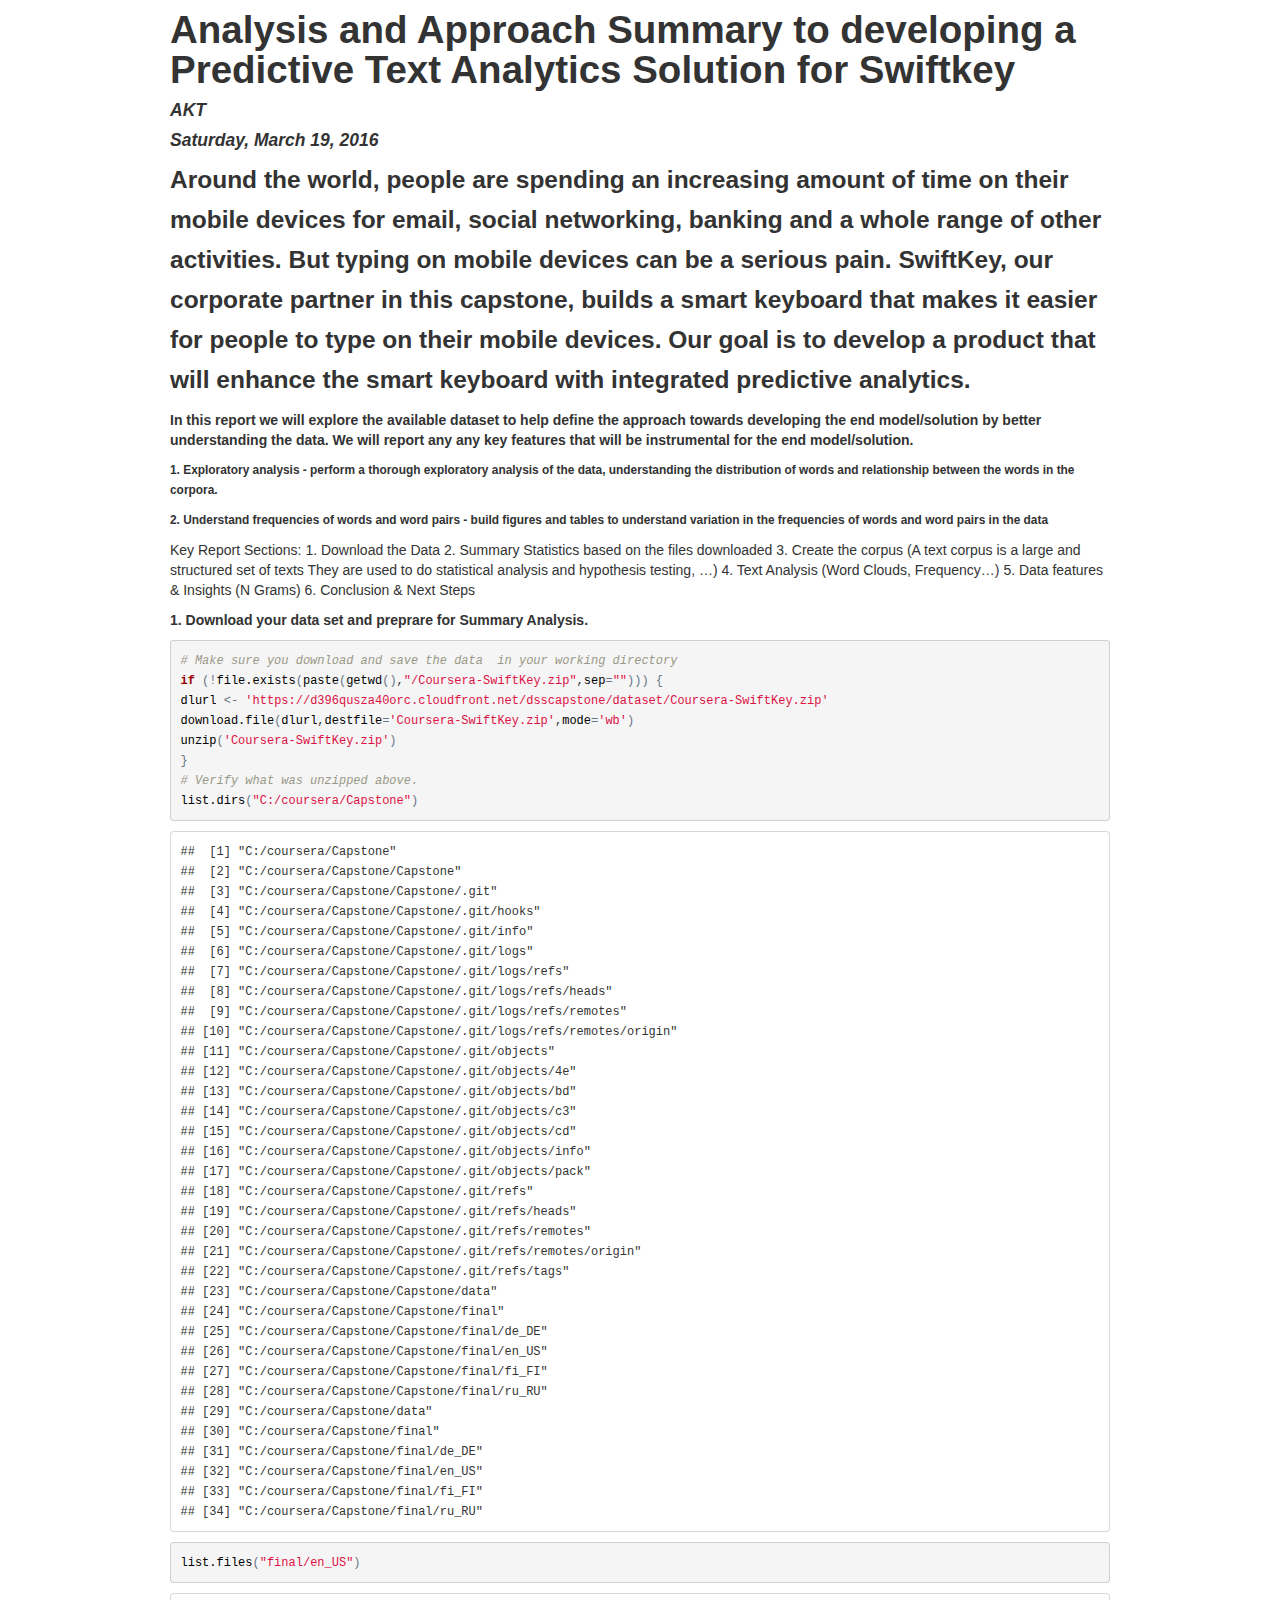
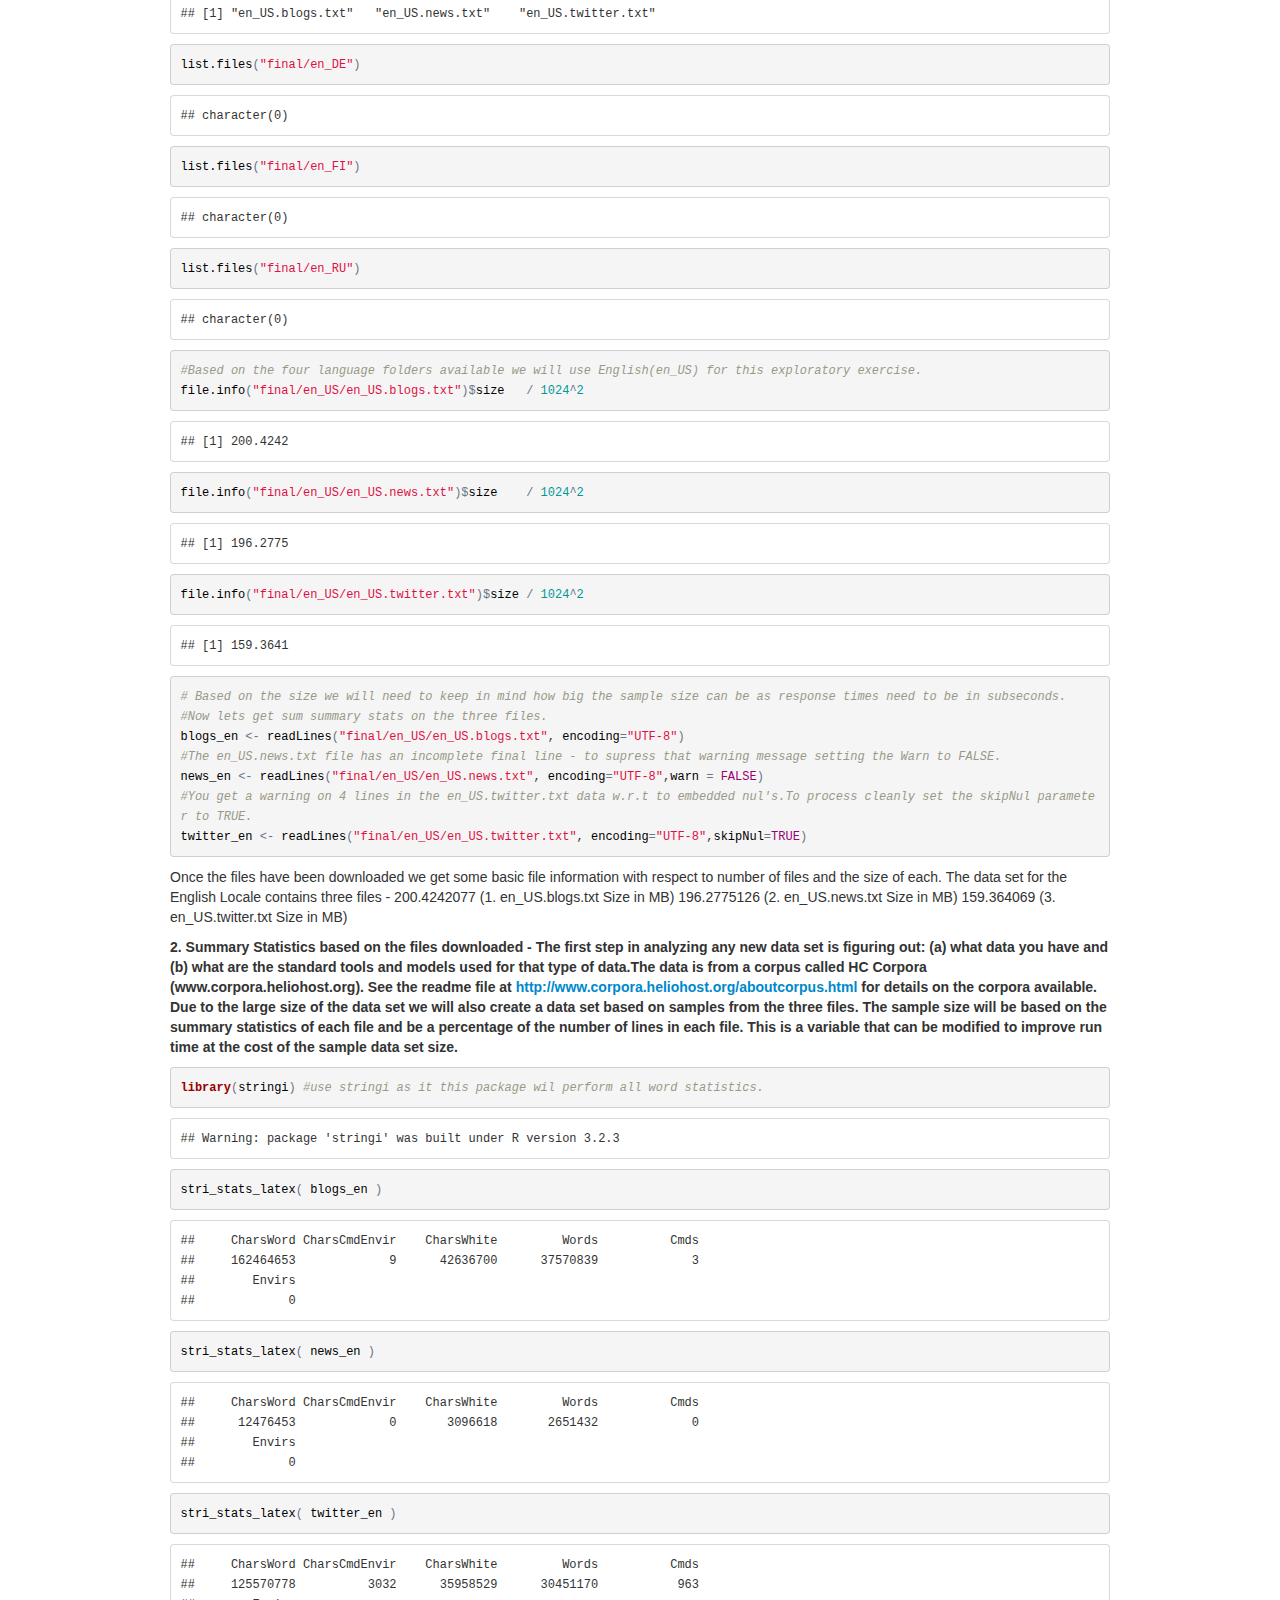
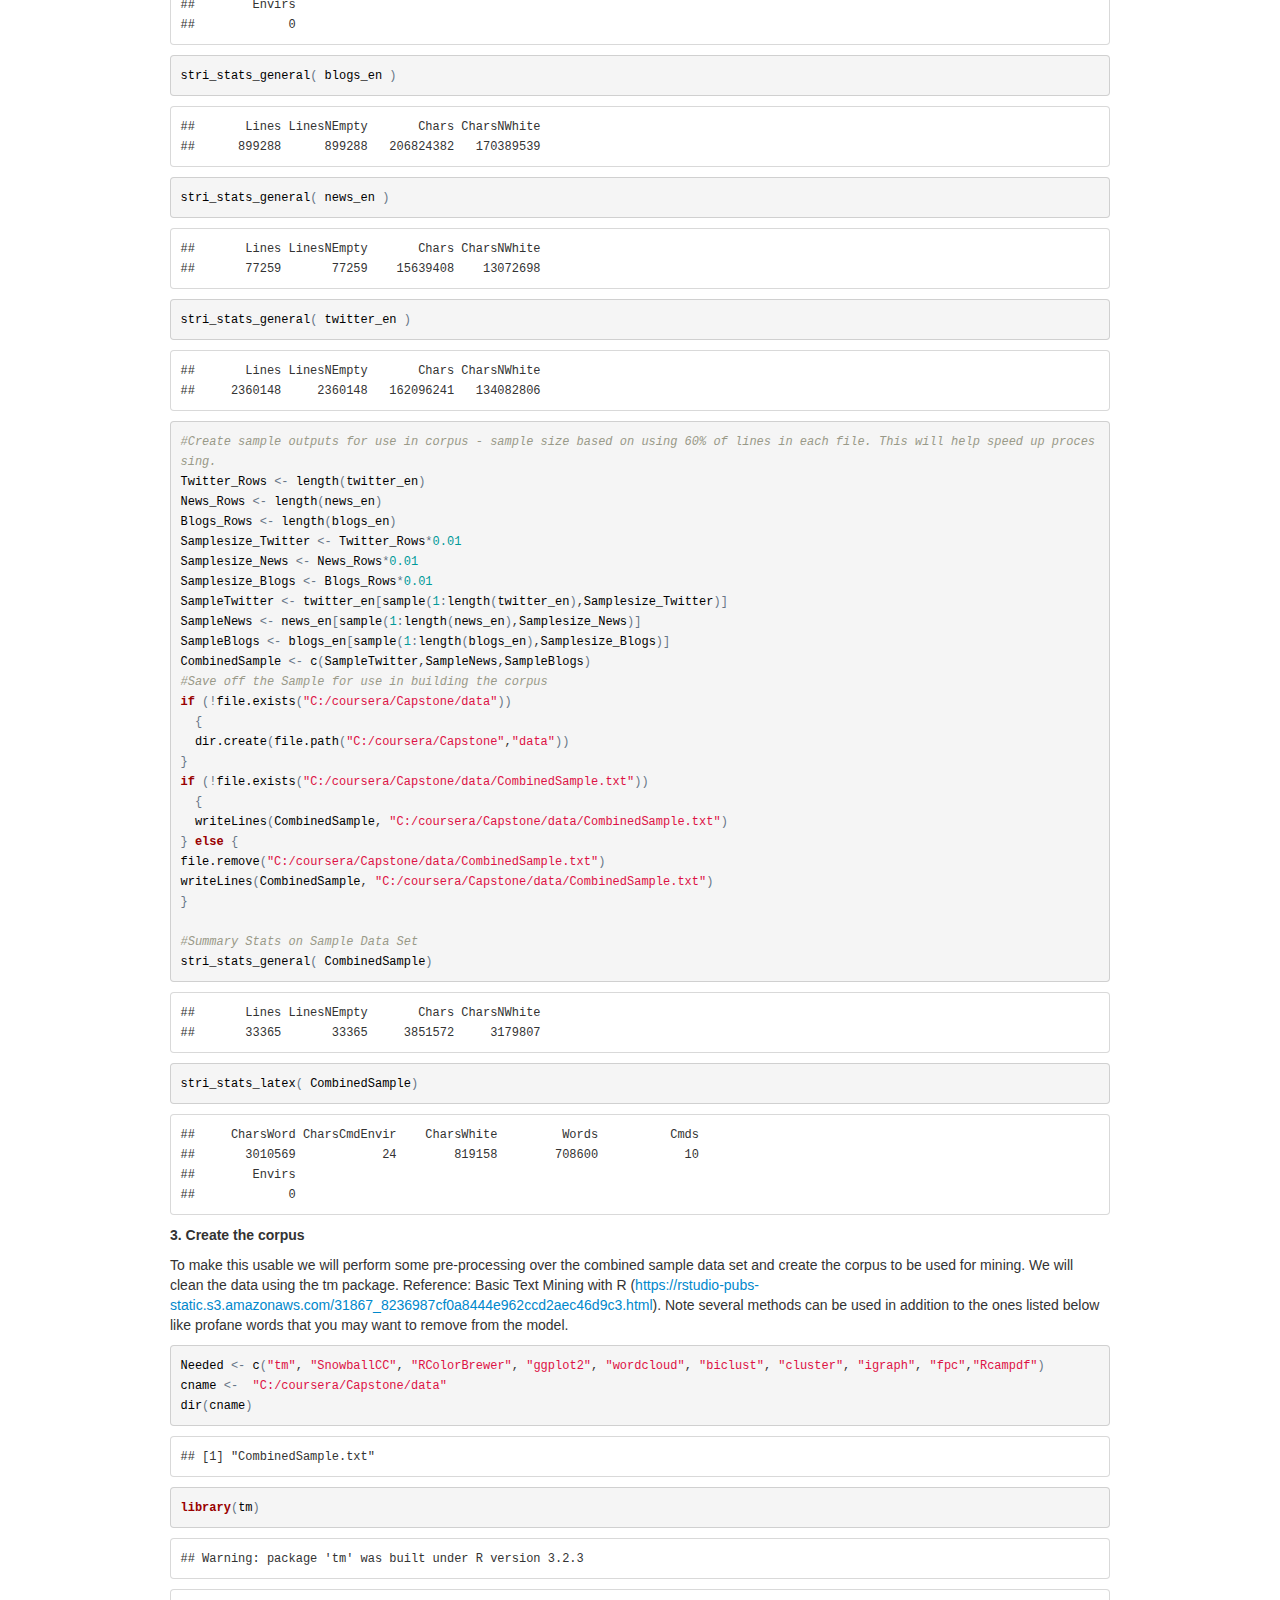
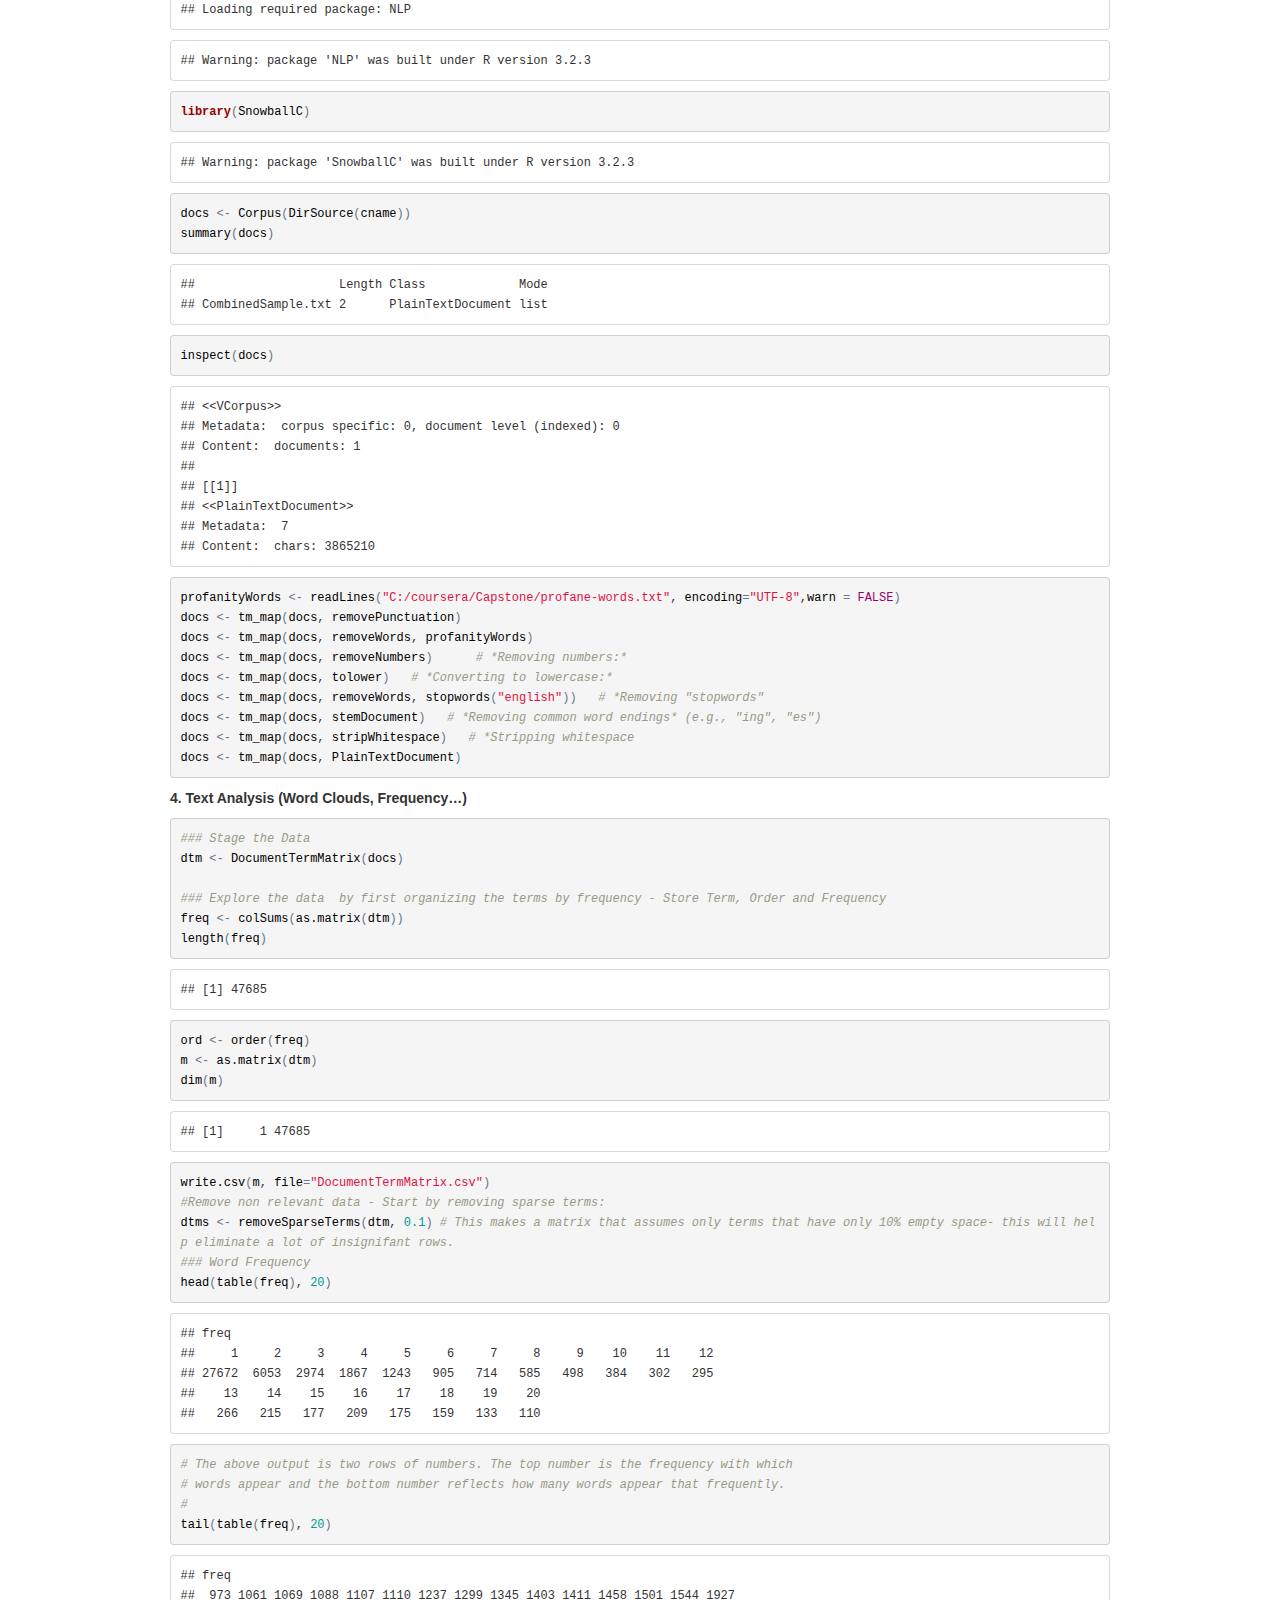
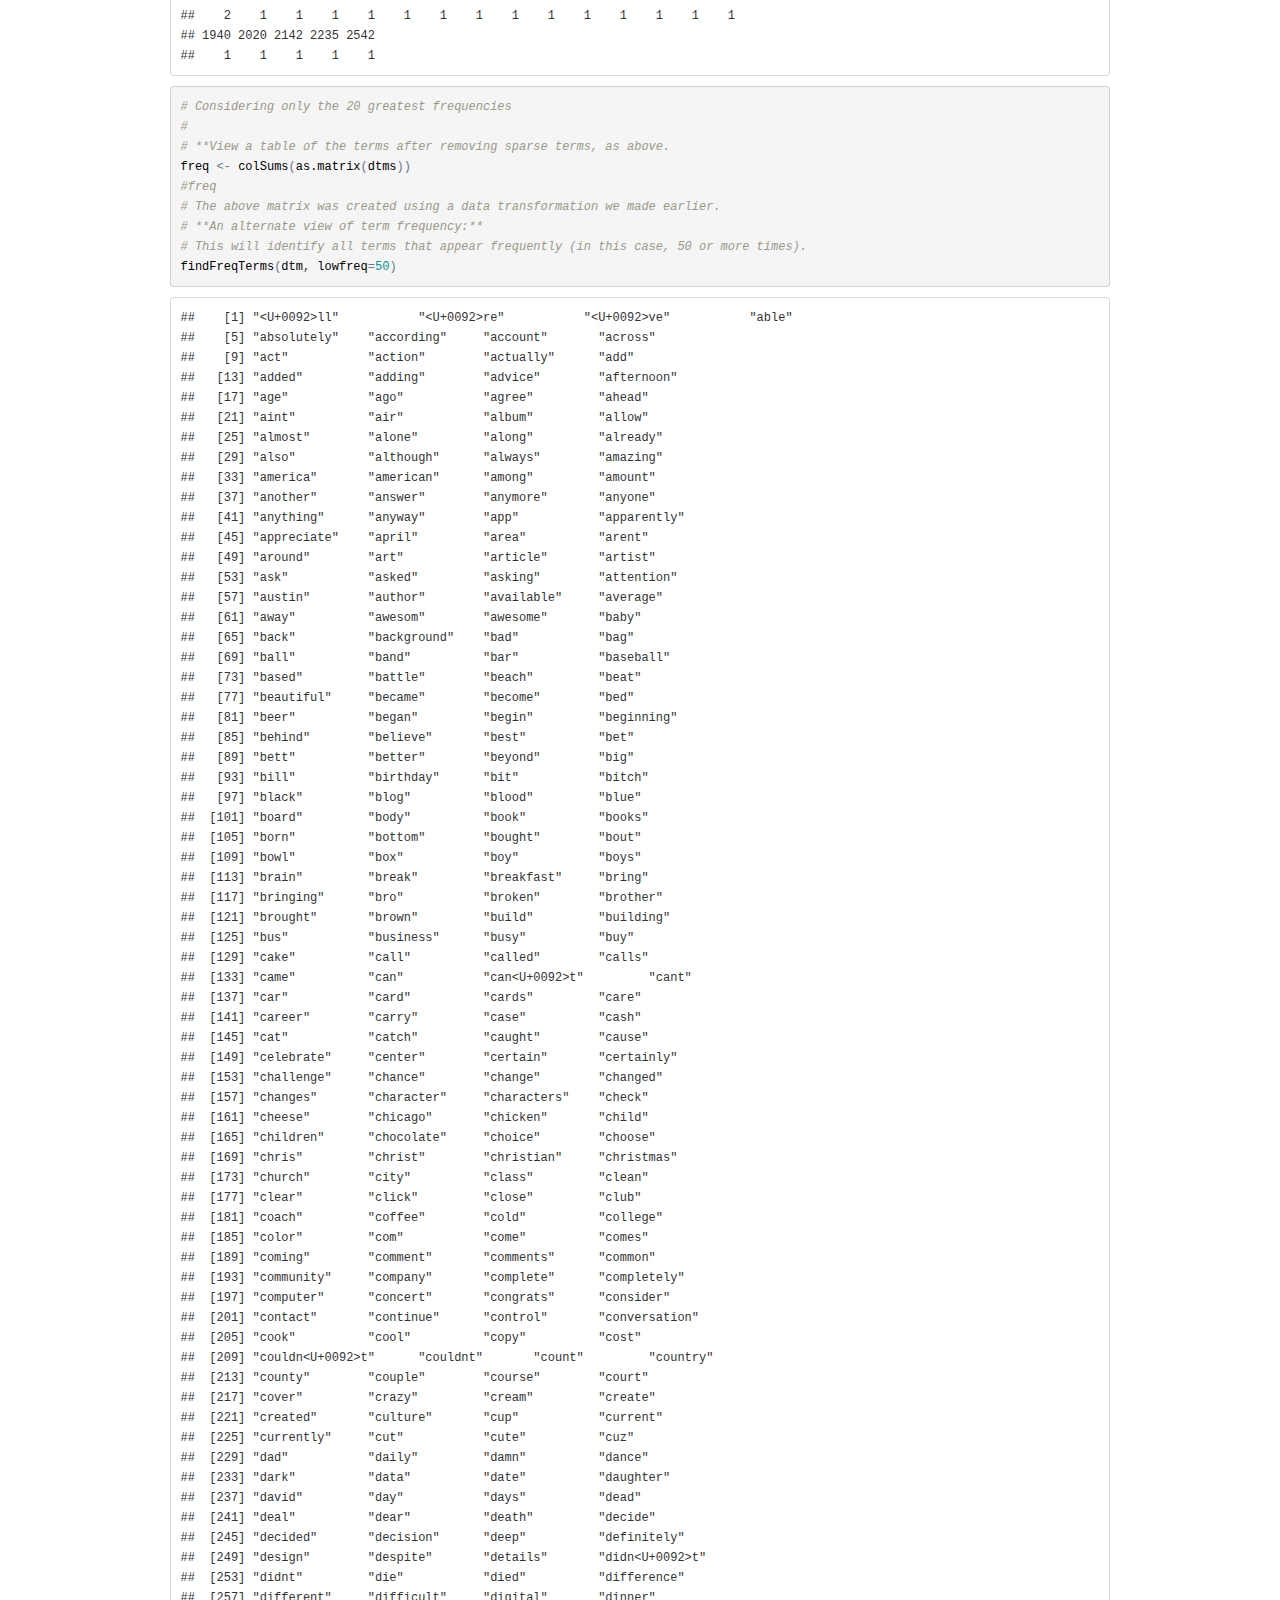
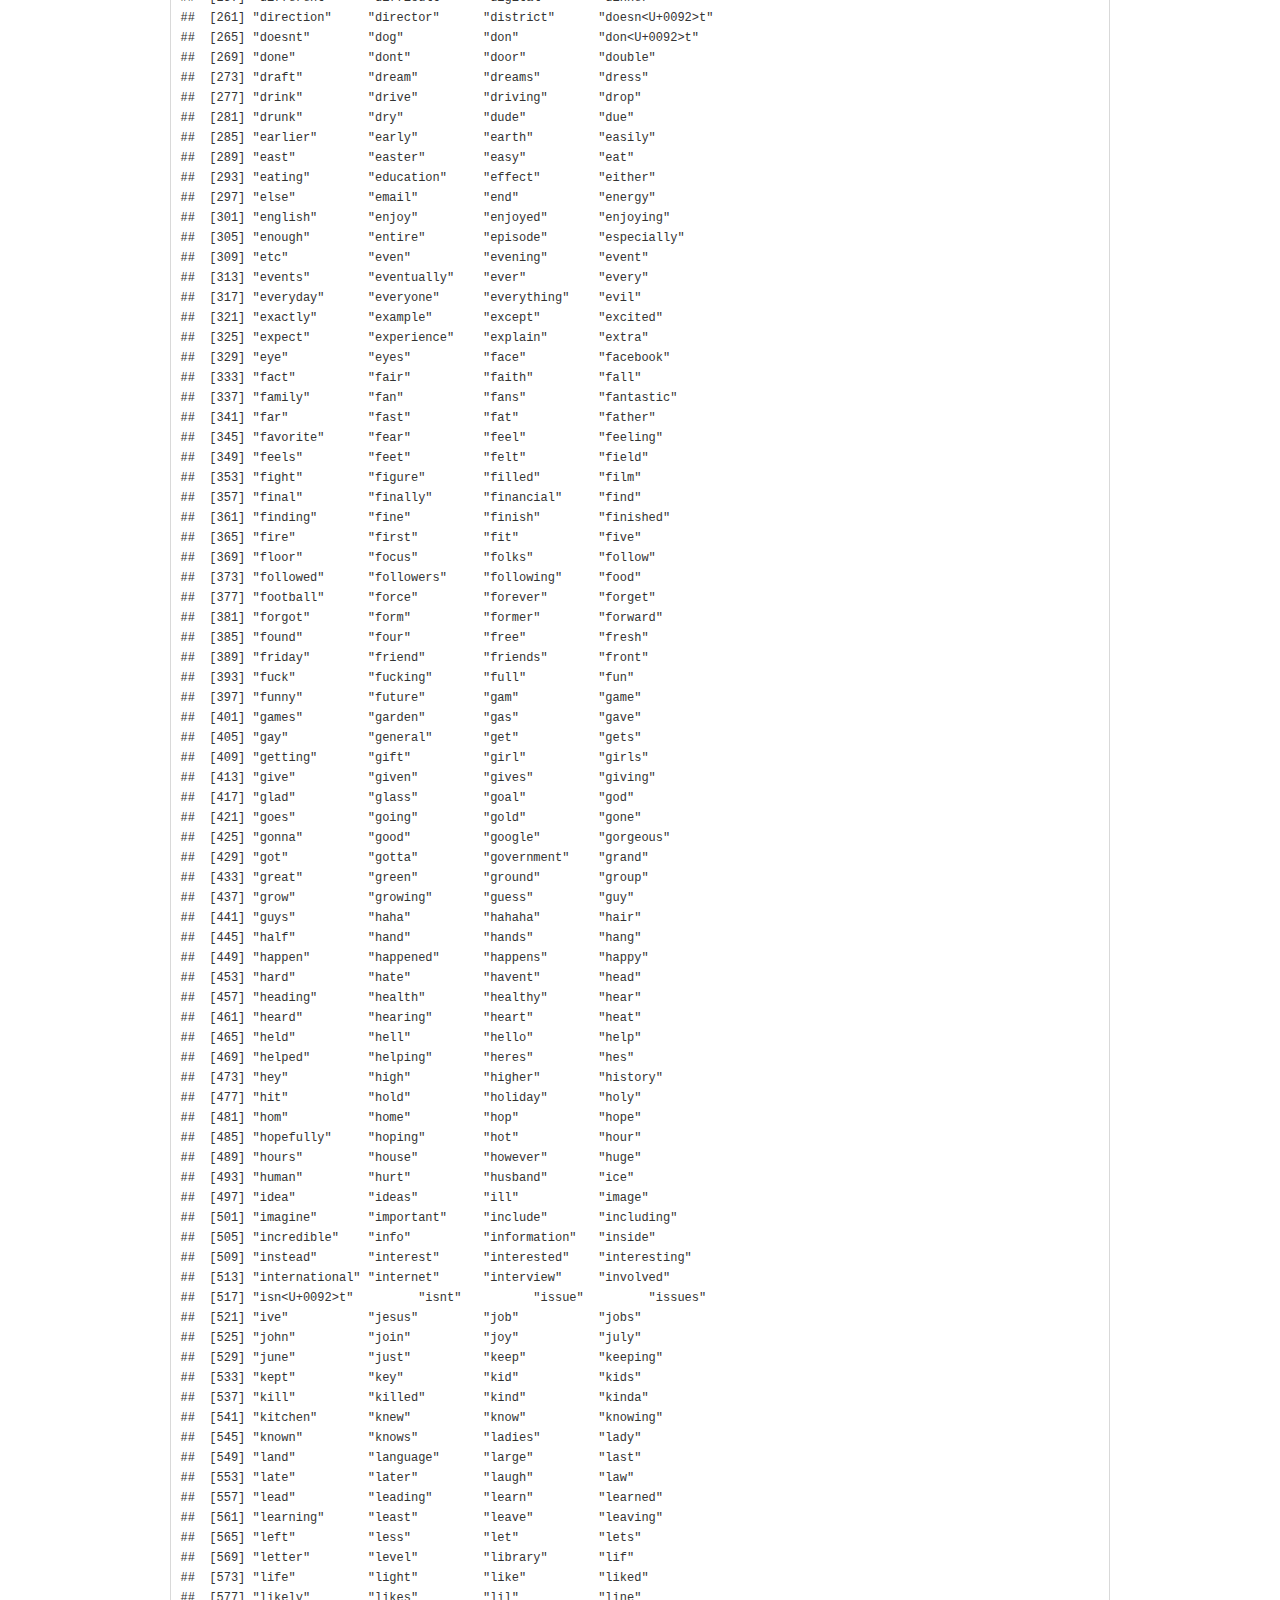
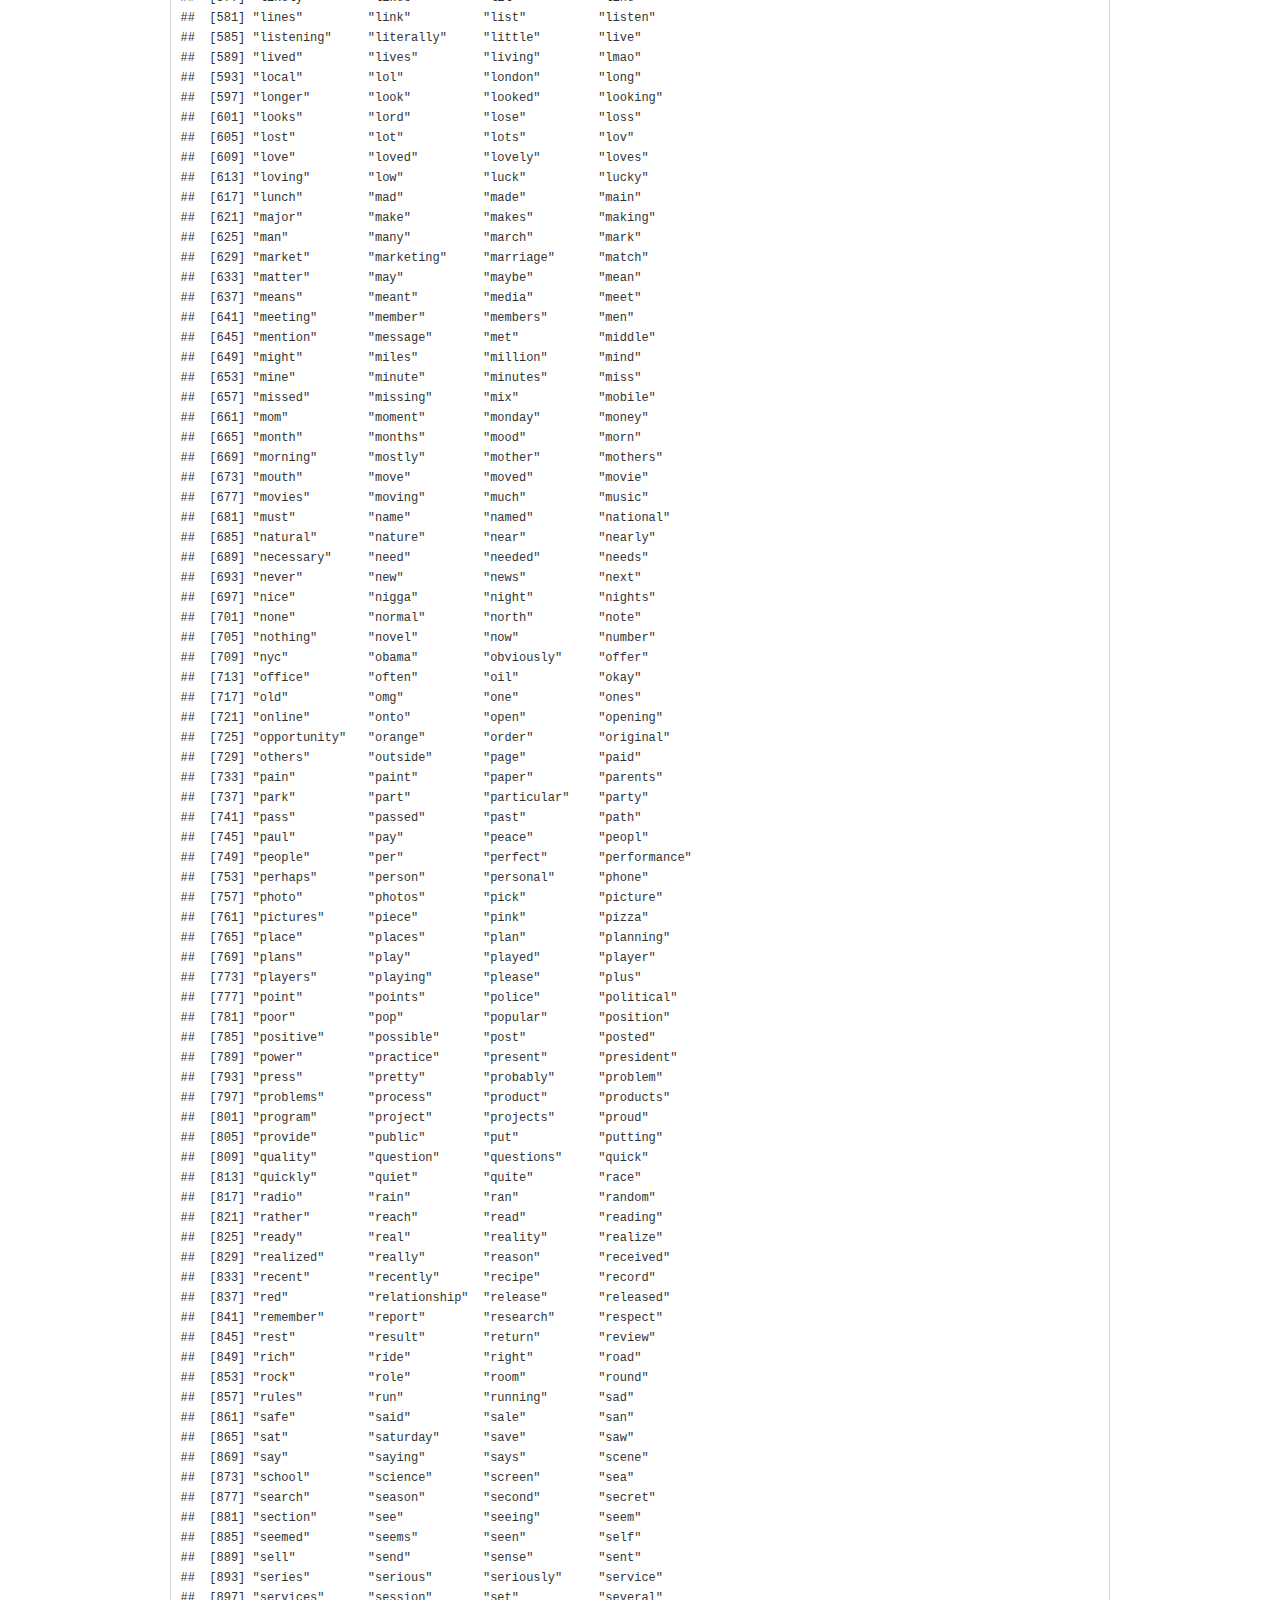
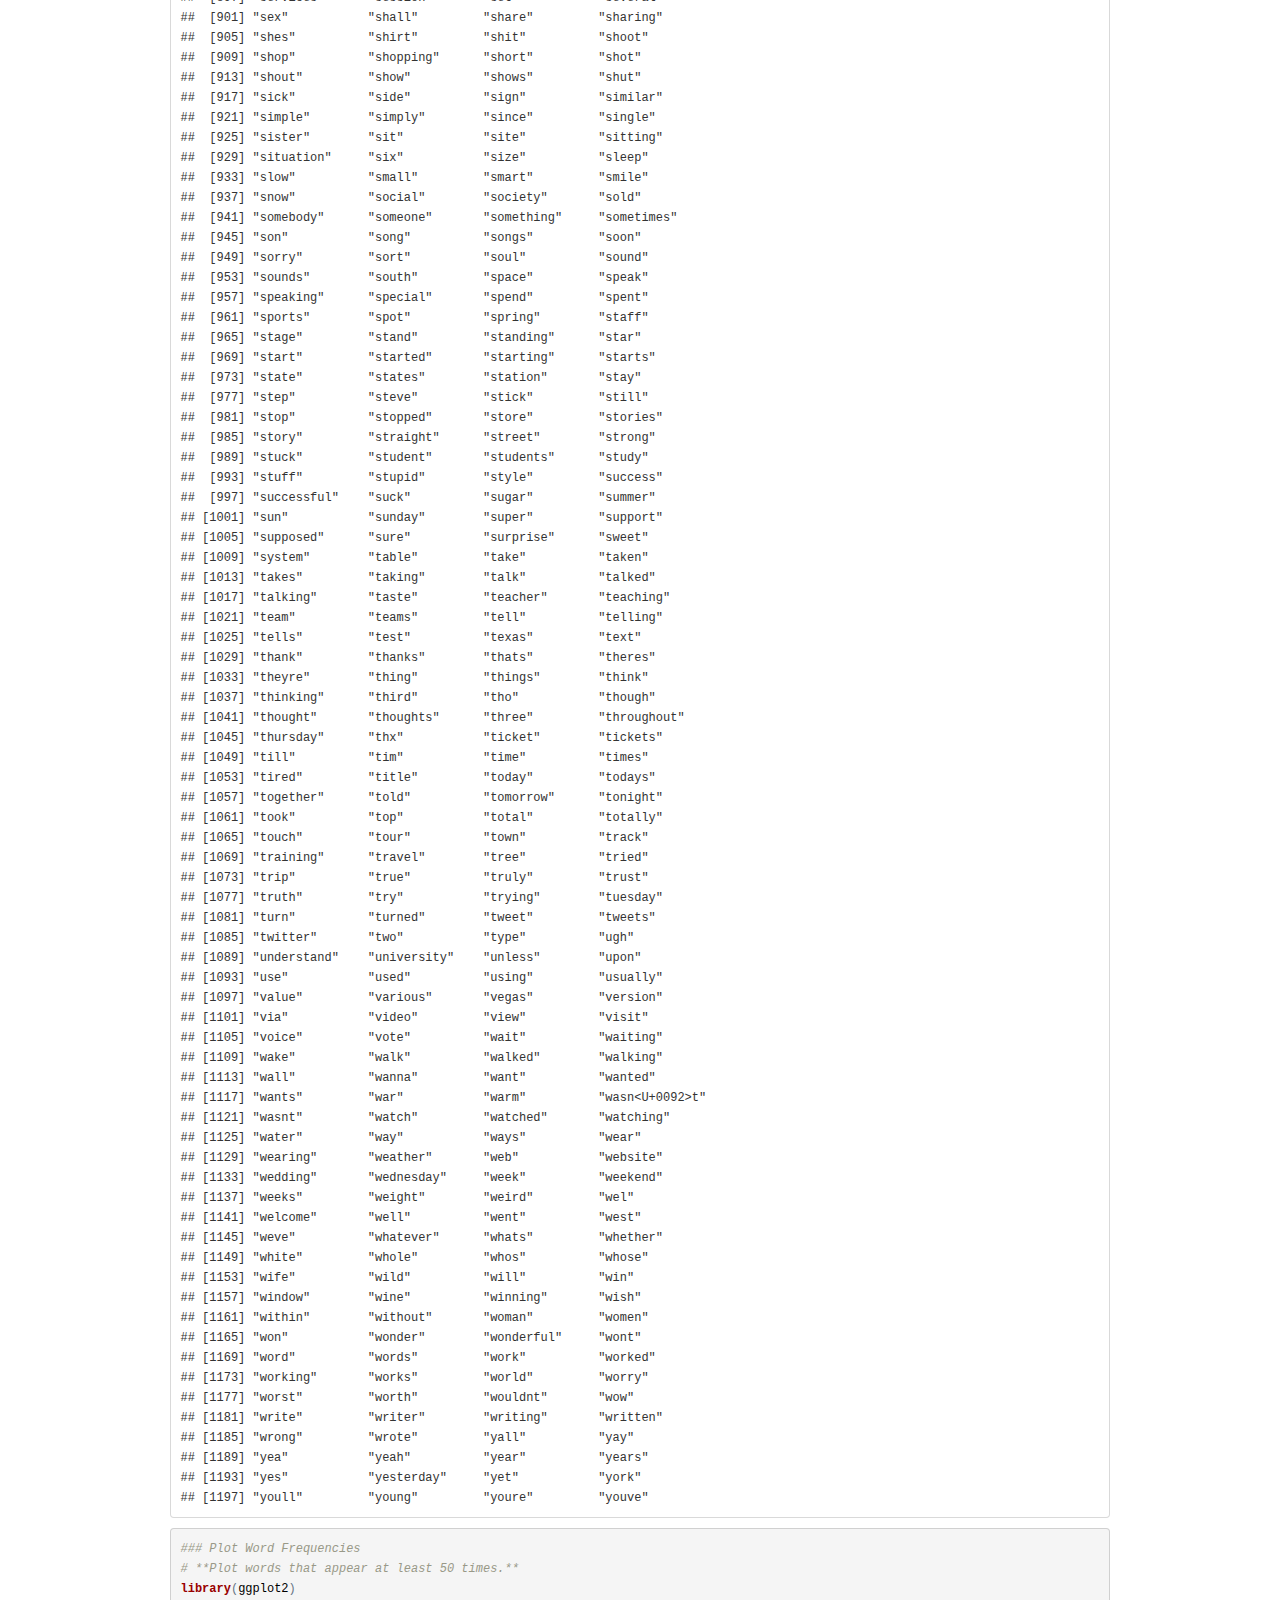
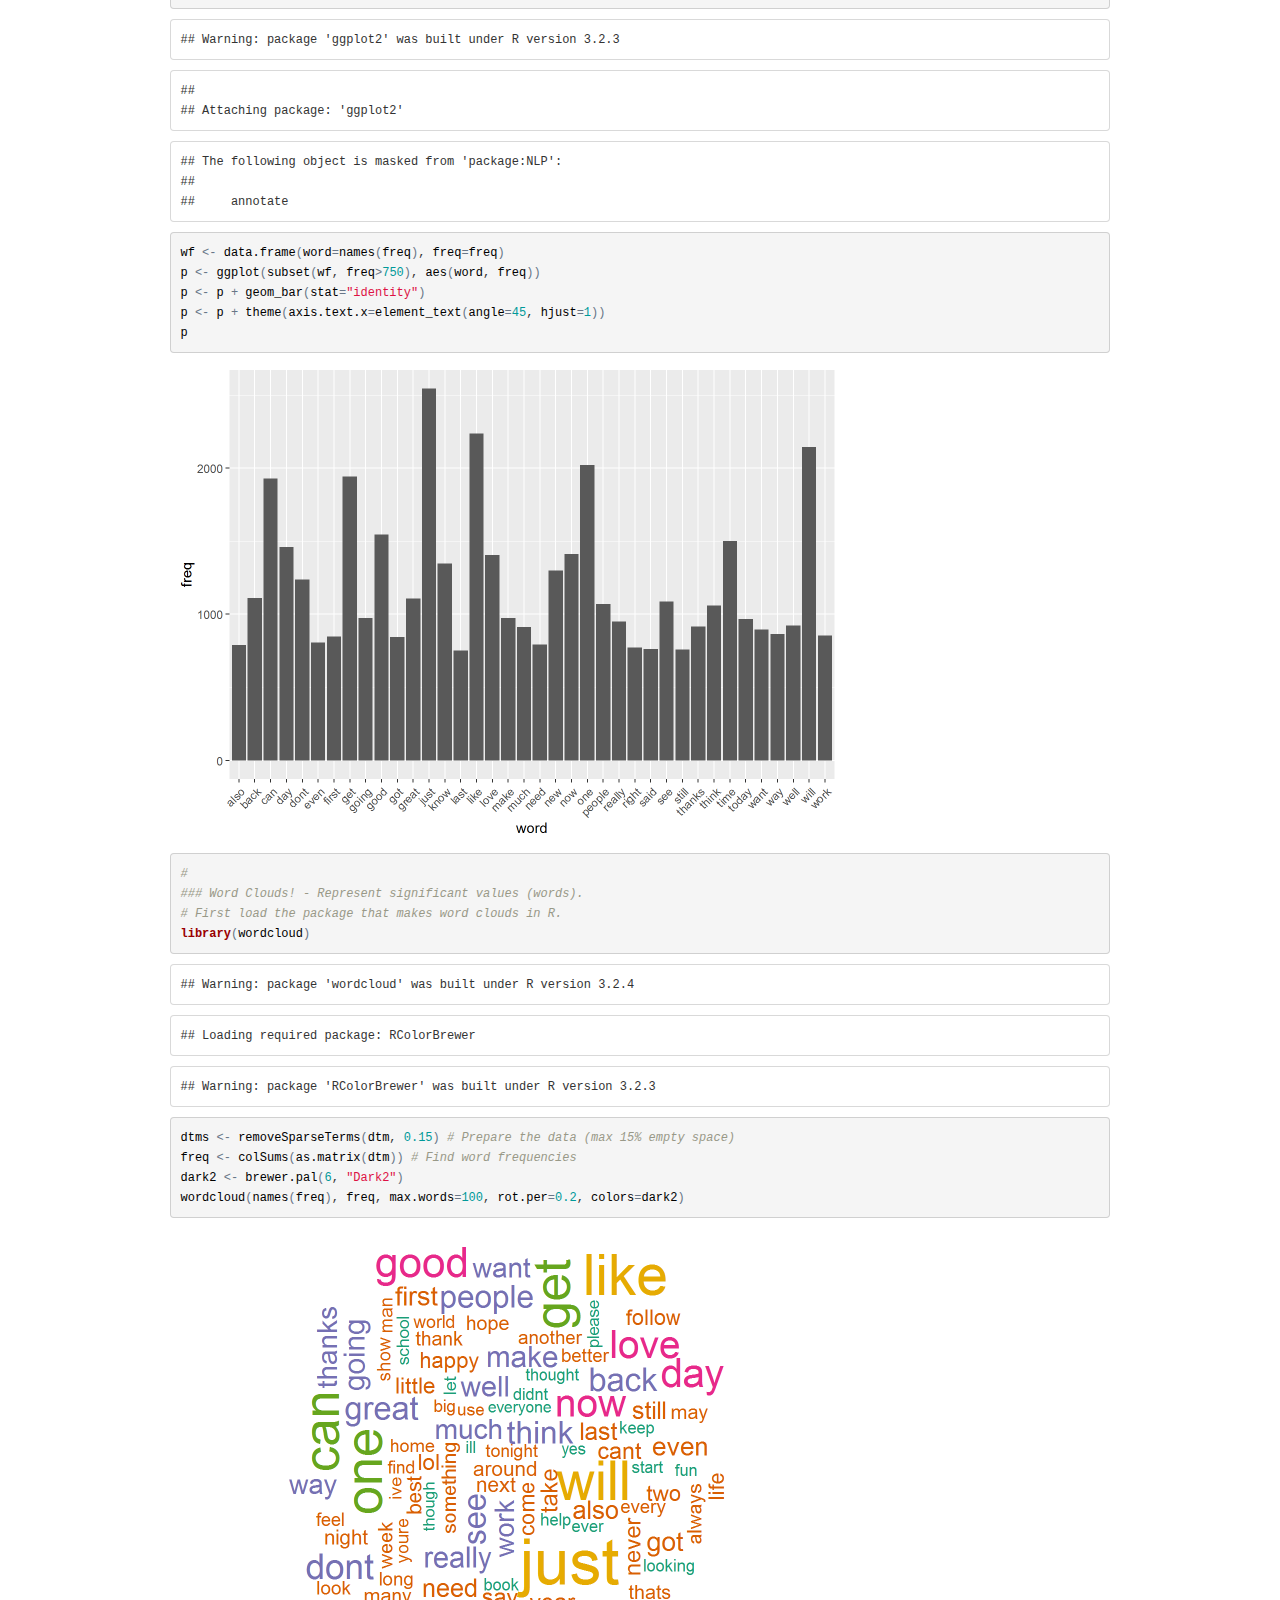
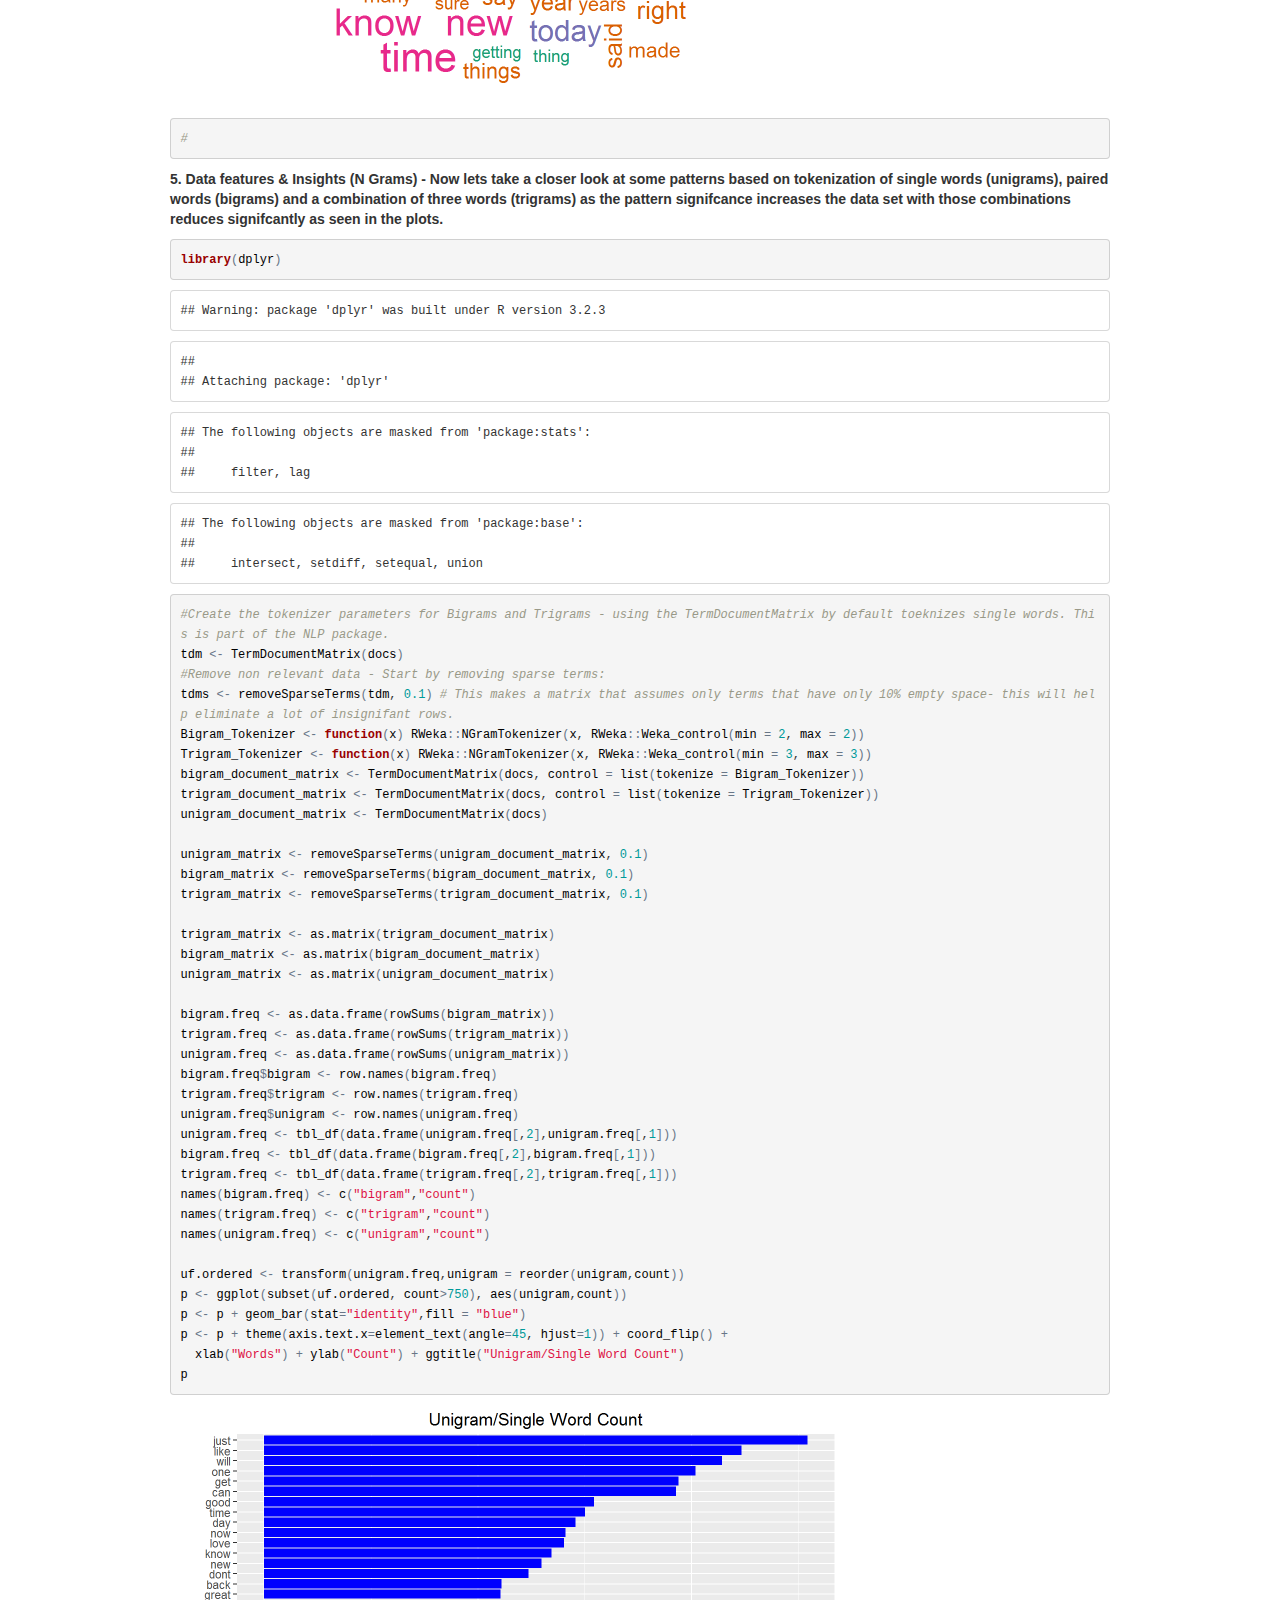
==== CapstonePrjExp.html @ a9d348f3 "Added files via upload" ====
<!DOCTYPE html>

<html xmlns="http://www.w3.org/1999/xhtml">

<head>

<meta charset="utf-8">
<meta http-equiv="Content-Type" content="text/html; charset=utf-8" />
<meta name="generator" content="pandoc" />

<meta name="author" content="AKT" />


<title>Analysis and Approach Summary to developing a Predictive Text Analytics Solution for Swiftkey</title>

<script src="data:application/x-javascript,%2F%2A%21%20jQuery%20v1%2E11%2E0%20%7C%20%28c%29%202005%2C%202014%20jQuery%20Foundation%2C%20Inc%2E%20%7C%20jquery%2Eorg%2Flicense%20%2A%2F%0A%21function%28a%2Cb%29%7B%22object%22%3D%3Dtypeof%20module%26%26%22object%22%3D%3Dtypeof%20module%2Eexports%3Fmodule%2Eexports%3Da%2Edocument%3Fb%28a%2C%210%29%3Afunction%28a%29%7Bif%28%21a%2Edocument%29throw%20new%20Error%28%22jQuery%20requires%20a%20window%20with%20a%20document%22%29%3Breturn%20b%28a%29%7D%3Ab%28a%29%7D%28%22undefined%22%21%3Dtypeof%20window%3Fwindow%3Athis%2Cfunction%28a%2Cb%29%7Bvar%20c%3D%5B%5D%2Cd%3Dc%2Eslice%2Ce%3Dc%2Econcat%2Cf%3Dc%2Epush%2Cg%3Dc%2EindexOf%2Ch%3D%7B%7D%2Ci%3Dh%2EtoString%2Cj%3Dh%2EhasOwnProperty%2Ck%3D%22%22%2Etrim%2Cl%3D%7B%7D%2Cm%3D%221%2E11%2E0%22%2Cn%3Dfunction%28a%2Cb%29%7Breturn%20new%20n%2Efn%2Einit%28a%2Cb%29%7D%2Co%3D%2F%5E%5B%5Cs%5CuFEFF%5CxA0%5D%2B%7C%5B%5Cs%5CuFEFF%5CxA0%5D%2B%24%2Fg%2Cp%3D%2F%5E%2Dms%2D%2F%2Cq%3D%2F%2D%28%5B%5Cda%2Dz%5D%29%2Fgi%2Cr%3Dfunction%28a%2Cb%29%7Breturn%20b%2EtoUpperCase%28%29%7D%3Bn%2Efn%3Dn%2Eprototype%3D%7Bjquery%3Am%2Cconstructor%3An%2Cselector%3A%22%22%2Clength%3A0%2CtoArray%3Afunction%28%29%7Breturn%20d%2Ecall%28this%29%7D%2Cget%3Afunction%28a%29%7Breturn%20null%21%3Da%3F0%3Ea%3Fthis%5Ba%2Bthis%2Elength%5D%3Athis%5Ba%5D%3Ad%2Ecall%28this%29%7D%2CpushStack%3Afunction%28a%29%7Bvar%20b%3Dn%2Emerge%28this%2Econstructor%28%29%2Ca%29%3Breturn%20b%2EprevObject%3Dthis%2Cb%2Econtext%3Dthis%2Econtext%2Cb%7D%2Ceach%3Afunction%28a%2Cb%29%7Breturn%20n%2Eeach%28this%2Ca%2Cb%29%7D%2Cmap%3Afunction%28a%29%7Breturn%20this%2EpushStack%28n%2Emap%28this%2Cfunction%28b%2Cc%29%7Breturn%20a%2Ecall%28b%2Cc%2Cb%29%7D%29%29%7D%2Cslice%3Afunction%28%29%7Breturn%20this%2EpushStack%28d%2Eapply%28this%2Carguments%29%29%7D%2Cfirst%3Afunction%28%29%7Breturn%20this%2Eeq%280%29%7D%2Clast%3Afunction%28%29%7Breturn%20this%2Eeq%28%2D1%29%7D%2Ceq%3Afunction%28a%29%7Bvar%20b%3Dthis%2Elength%2Cc%3D%2Ba%2B%280%3Ea%3Fb%3A0%29%3Breturn%20this%2EpushStack%28c%3E%3D0%26%26b%3Ec%3F%5Bthis%5Bc%5D%5D%3A%5B%5D%29%7D%2Cend%3Afunction%28%29%7Breturn%20this%2EprevObject%7C%7Cthis%2Econstructor%28null%29%7D%2Cpush%3Af%2Csort%3Ac%2Esort%2Csplice%3Ac%2Esplice%7D%2Cn%2Eextend%3Dn%2Efn%2Eextend%3Dfunction%28%29%7Bvar%20a%2Cb%2Cc%2Cd%2Ce%2Cf%2Cg%3Darguments%5B0%5D%7C%7C%7B%7D%2Ch%3D1%2Ci%3Darguments%2Elength%2Cj%3D%211%3Bfor%28%22boolean%22%3D%3Dtypeof%20g%26%26%28j%3Dg%2Cg%3Darguments%5Bh%5D%7C%7C%7B%7D%2Ch%2B%2B%29%2C%22object%22%3D%3Dtypeof%20g%7C%7Cn%2EisFunction%28g%29%7C%7C%28g%3D%7B%7D%29%2Ch%3D%3D%3Di%26%26%28g%3Dthis%2Ch%2D%2D%29%3Bi%3Eh%3Bh%2B%2B%29if%28null%21%3D%28e%3Darguments%5Bh%5D%29%29for%28d%20in%20e%29a%3Dg%5Bd%5D%2Cc%3De%5Bd%5D%2Cg%21%3D%3Dc%26%26%28j%26%26c%26%26%28n%2EisPlainObject%28c%29%7C%7C%28b%3Dn%2EisArray%28c%29%29%29%3F%28b%3F%28b%3D%211%2Cf%3Da%26%26n%2EisArray%28a%29%3Fa%3A%5B%5D%29%3Af%3Da%26%26n%2EisPlainObject%28a%29%3Fa%3A%7B%7D%2Cg%5Bd%5D%3Dn%2Eextend%28j%2Cf%2Cc%29%29%3Avoid%200%21%3D%3Dc%26%26%28g%5Bd%5D%3Dc%29%29%3Breturn%20g%7D%2Cn%2Eextend%28%7Bexpando%3A%22jQuery%22%2B%28m%2BMath%2Erandom%28%29%29%2Ereplace%28%2F%5CD%2Fg%2C%22%22%29%2CisReady%3A%210%2Cerror%3Afunction%28a%29%7Bthrow%20new%20Error%28a%29%7D%2Cnoop%3Afunction%28%29%7B%7D%2CisFunction%3Afunction%28a%29%7Breturn%22function%22%3D%3D%3Dn%2Etype%28a%29%7D%2CisArray%3AArray%2EisArray%7C%7Cfunction%28a%29%7Breturn%22array%22%3D%3D%3Dn%2Etype%28a%29%7D%2CisWindow%3Afunction%28a%29%7Breturn%20null%21%3Da%26%26a%3D%3Da%2Ewindow%7D%2CisNumeric%3Afunction%28a%29%7Breturn%20a%2DparseFloat%28a%29%3E%3D0%7D%2CisEmptyObject%3Afunction%28a%29%7Bvar%20b%3Bfor%28b%20in%20a%29return%211%3Breturn%210%7D%2CisPlainObject%3Afunction%28a%29%7Bvar%20b%3Bif%28%21a%7C%7C%22object%22%21%3D%3Dn%2Etype%28a%29%7C%7Ca%2EnodeType%7C%7Cn%2EisWindow%28a%29%29return%211%3Btry%7Bif%28a%2Econstructor%26%26%21j%2Ecall%28a%2C%22constructor%22%29%26%26%21j%2Ecall%28a%2Econstructor%2Eprototype%2C%22isPrototypeOf%22%29%29return%211%7Dcatch%28c%29%7Breturn%211%7Dif%28l%2EownLast%29for%28b%20in%20a%29return%20j%2Ecall%28a%2Cb%29%3Bfor%28b%20in%20a%29%3Breturn%20void%200%3D%3D%3Db%7C%7Cj%2Ecall%28a%2Cb%29%7D%2Ctype%3Afunction%28a%29%7Breturn%20null%3D%3Da%3Fa%2B%22%22%3A%22object%22%3D%3Dtypeof%20a%7C%7C%22function%22%3D%3Dtypeof%20a%3Fh%5Bi%2Ecall%28a%29%5D%7C%7C%22object%22%3Atypeof%20a%7D%2CglobalEval%3Afunction%28b%29%7Bb%26%26n%2Etrim%28b%29%26%26%28a%2EexecScript%7C%7Cfunction%28b%29%7Ba%2Eeval%2Ecall%28a%2Cb%29%7D%29%28b%29%7D%2CcamelCase%3Afunction%28a%29%7Breturn%20a%2Ereplace%28p%2C%22ms%2D%22%29%2Ereplace%28q%2Cr%29%7D%2CnodeName%3Afunction%28a%2Cb%29%7Breturn%20a%2EnodeName%26%26a%2EnodeName%2EtoLowerCase%28%29%3D%3D%3Db%2EtoLowerCase%28%29%7D%2Ceach%3Afunction%28a%2Cb%2Cc%29%7Bvar%20d%2Ce%3D0%2Cf%3Da%2Elength%2Cg%3Ds%28a%29%3Bif%28c%29%7Bif%28g%29%7Bfor%28%3Bf%3Ee%3Be%2B%2B%29if%28d%3Db%2Eapply%28a%5Be%5D%2Cc%29%2Cd%3D%3D%3D%211%29break%7Delse%20for%28e%20in%20a%29if%28d%3Db%2Eapply%28a%5Be%5D%2Cc%29%2Cd%3D%3D%3D%211%29break%7Delse%20if%28g%29%7Bfor%28%3Bf%3Ee%3Be%2B%2B%29if%28d%3Db%2Ecall%28a%5Be%5D%2Ce%2Ca%5Be%5D%29%2Cd%3D%3D%3D%211%29break%7Delse%20for%28e%20in%20a%29if%28d%3Db%2Ecall%28a%5Be%5D%2Ce%2Ca%5Be%5D%29%2Cd%3D%3D%3D%211%29break%3Breturn%20a%7D%2Ctrim%3Ak%26%26%21k%2Ecall%28%22%5Cufeff%5Cxa0%22%29%3Ffunction%28a%29%7Breturn%20null%3D%3Da%3F%22%22%3Ak%2Ecall%28a%29%7D%3Afunction%28a%29%7Breturn%20null%3D%3Da%3F%22%22%3A%28a%2B%22%22%29%2Ereplace%28o%2C%22%22%29%7D%2CmakeArray%3Afunction%28a%2Cb%29%7Bvar%20c%3Db%7C%7C%5B%5D%3Breturn%20null%21%3Da%26%26%28s%28Object%28a%29%29%3Fn%2Emerge%28c%2C%22string%22%3D%3Dtypeof%20a%3F%5Ba%5D%3Aa%29%3Af%2Ecall%28c%2Ca%29%29%2Cc%7D%2CinArray%3Afunction%28a%2Cb%2Cc%29%7Bvar%20d%3Bif%28b%29%7Bif%28g%29return%20g%2Ecall%28b%2Ca%2Cc%29%3Bfor%28d%3Db%2Elength%2Cc%3Dc%3F0%3Ec%3FMath%2Emax%280%2Cd%2Bc%29%3Ac%3A0%3Bd%3Ec%3Bc%2B%2B%29if%28c%20in%20b%26%26b%5Bc%5D%3D%3D%3Da%29return%20c%7Dreturn%2D1%7D%2Cmerge%3Afunction%28a%2Cb%29%7Bvar%20c%3D%2Bb%2Elength%2Cd%3D0%2Ce%3Da%2Elength%3Bwhile%28c%3Ed%29a%5Be%2B%2B%5D%3Db%5Bd%2B%2B%5D%3Bif%28c%21%3D%3Dc%29while%28void%200%21%3D%3Db%5Bd%5D%29a%5Be%2B%2B%5D%3Db%5Bd%2B%2B%5D%3Breturn%20a%2Elength%3De%2Ca%7D%2Cgrep%3Afunction%28a%2Cb%2Cc%29%7Bfor%28var%20d%2Ce%3D%5B%5D%2Cf%3D0%2Cg%3Da%2Elength%2Ch%3D%21c%3Bg%3Ef%3Bf%2B%2B%29d%3D%21b%28a%5Bf%5D%2Cf%29%2Cd%21%3D%3Dh%26%26e%2Epush%28a%5Bf%5D%29%3Breturn%20e%7D%2Cmap%3Afunction%28a%2Cb%2Cc%29%7Bvar%20d%2Cf%3D0%2Cg%3Da%2Elength%2Ch%3Ds%28a%29%2Ci%3D%5B%5D%3Bif%28h%29for%28%3Bg%3Ef%3Bf%2B%2B%29d%3Db%28a%5Bf%5D%2Cf%2Cc%29%2Cnull%21%3Dd%26%26i%2Epush%28d%29%3Belse%20for%28f%20in%20a%29d%3Db%28a%5Bf%5D%2Cf%2Cc%29%2Cnull%21%3Dd%26%26i%2Epush%28d%29%3Breturn%20e%2Eapply%28%5B%5D%2Ci%29%7D%2Cguid%3A1%2Cproxy%3Afunction%28a%2Cb%29%7Bvar%20c%2Ce%2Cf%3Breturn%22string%22%3D%3Dtypeof%20b%26%26%28f%3Da%5Bb%5D%2Cb%3Da%2Ca%3Df%29%2Cn%2EisFunction%28a%29%3F%28c%3Dd%2Ecall%28arguments%2C2%29%2Ce%3Dfunction%28%29%7Breturn%20a%2Eapply%28b%7C%7Cthis%2Cc%2Econcat%28d%2Ecall%28arguments%29%29%29%7D%2Ce%2Eguid%3Da%2Eguid%3Da%2Eguid%7C%7Cn%2Eguid%2B%2B%2Ce%29%3Avoid%200%7D%2Cnow%3Afunction%28%29%7Breturn%2Bnew%20Date%7D%2Csupport%3Al%7D%29%2Cn%2Eeach%28%22Boolean%20Number%20String%20Function%20Array%20Date%20RegExp%20Object%20Error%22%2Esplit%28%22%20%22%29%2Cfunction%28a%2Cb%29%7Bh%5B%22%5Bobject%20%22%2Bb%2B%22%5D%22%5D%3Db%2EtoLowerCase%28%29%7D%29%3Bfunction%20s%28a%29%7Bvar%20b%3Da%2Elength%2Cc%3Dn%2Etype%28a%29%3Breturn%22function%22%3D%3D%3Dc%7C%7Cn%2EisWindow%28a%29%3F%211%3A1%3D%3D%3Da%2EnodeType%26%26b%3F%210%3A%22array%22%3D%3D%3Dc%7C%7C0%3D%3D%3Db%7C%7C%22number%22%3D%3Dtypeof%20b%26%26b%3E0%26%26b%2D1%20in%20a%7Dvar%20t%3Dfunction%28a%29%7Bvar%20b%2Cc%2Cd%2Ce%2Cf%2Cg%2Ch%2Ci%2Cj%2Ck%2Cl%2Cm%2Cn%2Co%2Cp%2Cq%2Cr%2Cs%3D%22sizzle%22%2B%2Dnew%20Date%2Ct%3Da%2Edocument%2Cu%3D0%2Cv%3D0%2Cw%3Deb%28%29%2Cx%3Deb%28%29%2Cy%3Deb%28%29%2Cz%3Dfunction%28a%2Cb%29%7Breturn%20a%3D%3D%3Db%26%26%28j%3D%210%29%2C0%7D%2CA%3D%22undefined%22%2CB%3D1%3C%3C31%2CC%3D%7B%7D%2EhasOwnProperty%2CD%3D%5B%5D%2CE%3DD%2Epop%2CF%3DD%2Epush%2CG%3DD%2Epush%2CH%3DD%2Eslice%2CI%3DD%2EindexOf%7C%7Cfunction%28a%29%7Bfor%28var%20b%3D0%2Cc%3Dthis%2Elength%3Bc%3Eb%3Bb%2B%2B%29if%28this%5Bb%5D%3D%3D%3Da%29return%20b%3Breturn%2D1%7D%2CJ%3D%22checked%7Cselected%7Casync%7Cautofocus%7Cautoplay%7Ccontrols%7Cdefer%7Cdisabled%7Chidden%7Cismap%7Cloop%7Cmultiple%7Copen%7Creadonly%7Crequired%7Cscoped%22%2CK%3D%22%5B%5C%5Cx20%5C%5Ct%5C%5Cr%5C%5Cn%5C%5Cf%5D%22%2CL%3D%22%28%3F%3A%5C%5C%5C%5C%2E%7C%5B%5C%5Cw%2D%5D%7C%5B%5E%5C%5Cx00%2D%5C%5Cxa0%5D%29%2B%22%2CM%3DL%2Ereplace%28%22w%22%2C%22w%23%22%29%2CN%3D%22%5C%5C%5B%22%2BK%2B%22%2A%28%22%2BL%2B%22%29%22%2BK%2B%22%2A%28%3F%3A%28%5B%2A%5E%24%7C%21%7E%5D%3F%3D%29%22%2BK%2B%22%2A%28%3F%3A%28%5B%27%5C%22%5D%29%28%28%3F%3A%5C%5C%5C%5C%2E%7C%5B%5E%5C%5C%5C%5C%5D%29%2A%3F%29%5C%5C3%7C%28%22%2BM%2B%22%29%7C%29%7C%29%22%2BK%2B%22%2A%5C%5C%5D%22%2CO%3D%22%3A%28%22%2BL%2B%22%29%28%3F%3A%5C%5C%28%28%28%5B%27%5C%22%5D%29%28%28%3F%3A%5C%5C%5C%5C%2E%7C%5B%5E%5C%5C%5C%5C%5D%29%2A%3F%29%5C%5C3%7C%28%28%3F%3A%5C%5C%5C%5C%2E%7C%5B%5E%5C%5C%5C%5C%28%29%5B%5C%5C%5D%5D%7C%22%2BN%2Ereplace%283%2C8%29%2B%22%29%2A%29%7C%2E%2A%29%5C%5C%29%7C%29%22%2CP%3Dnew%20RegExp%28%22%5E%22%2BK%2B%22%2B%7C%28%28%3F%3A%5E%7C%5B%5E%5C%5C%5C%5C%5D%29%28%3F%3A%5C%5C%5C%5C%2E%29%2A%29%22%2BK%2B%22%2B%24%22%2C%22g%22%29%2CQ%3Dnew%20RegExp%28%22%5E%22%2BK%2B%22%2A%2C%22%2BK%2B%22%2A%22%29%2CR%3Dnew%20RegExp%28%22%5E%22%2BK%2B%22%2A%28%5B%3E%2B%7E%5D%7C%22%2BK%2B%22%29%22%2BK%2B%22%2A%22%29%2CS%3Dnew%20RegExp%28%22%3D%22%2BK%2B%22%2A%28%5B%5E%5C%5C%5D%27%5C%22%5D%2A%3F%29%22%2BK%2B%22%2A%5C%5C%5D%22%2C%22g%22%29%2CT%3Dnew%20RegExp%28O%29%2CU%3Dnew%20RegExp%28%22%5E%22%2BM%2B%22%24%22%29%2CV%3D%7BID%3Anew%20RegExp%28%22%5E%23%28%22%2BL%2B%22%29%22%29%2CCLASS%3Anew%20RegExp%28%22%5E%5C%5C%2E%28%22%2BL%2B%22%29%22%29%2CTAG%3Anew%20RegExp%28%22%5E%28%22%2BL%2Ereplace%28%22w%22%2C%22w%2A%22%29%2B%22%29%22%29%2CATTR%3Anew%20RegExp%28%22%5E%22%2BN%29%2CPSEUDO%3Anew%20RegExp%28%22%5E%22%2BO%29%2CCHILD%3Anew%20RegExp%28%22%5E%3A%28only%7Cfirst%7Clast%7Cnth%7Cnth%2Dlast%29%2D%28child%7Cof%2Dtype%29%28%3F%3A%5C%5C%28%22%2BK%2B%22%2A%28even%7Codd%7C%28%28%5B%2B%2D%5D%7C%29%28%5C%5Cd%2A%29n%7C%29%22%2BK%2B%22%2A%28%3F%3A%28%5B%2B%2D%5D%7C%29%22%2BK%2B%22%2A%28%5C%5Cd%2B%29%7C%29%29%22%2BK%2B%22%2A%5C%5C%29%7C%29%22%2C%22i%22%29%2Cbool%3Anew%20RegExp%28%22%5E%28%3F%3A%22%2BJ%2B%22%29%24%22%2C%22i%22%29%2CneedsContext%3Anew%20RegExp%28%22%5E%22%2BK%2B%22%2A%5B%3E%2B%7E%5D%7C%3A%28even%7Codd%7Ceq%7Cgt%7Clt%7Cnth%7Cfirst%7Clast%29%28%3F%3A%5C%5C%28%22%2BK%2B%22%2A%28%28%3F%3A%2D%5C%5Cd%29%3F%5C%5Cd%2A%29%22%2BK%2B%22%2A%5C%5C%29%7C%29%28%3F%3D%5B%5E%2D%5D%7C%24%29%22%2C%22i%22%29%7D%2CW%3D%2F%5E%28%3F%3Ainput%7Cselect%7Ctextarea%7Cbutton%29%24%2Fi%2CX%3D%2F%5Eh%5Cd%24%2Fi%2CY%3D%2F%5E%5B%5E%7B%5D%2B%5C%7B%5Cs%2A%5C%5Bnative%20%5Cw%2F%2CZ%3D%2F%5E%28%3F%3A%23%28%5B%5Cw%2D%5D%2B%29%7C%28%5Cw%2B%29%7C%5C%2E%28%5B%5Cw%2D%5D%2B%29%29%24%2F%2C%24%3D%2F%5B%2B%7E%5D%2F%2C%5F%3D%2F%27%7C%5C%5C%2Fg%2Cab%3Dnew%20RegExp%28%22%5C%5C%5C%5C%28%5B%5C%5Cda%2Df%5D%7B1%2C6%7D%22%2BK%2B%22%3F%7C%28%22%2BK%2B%22%29%7C%2E%29%22%2C%22ig%22%29%2Cbb%3Dfunction%28a%2Cb%2Cc%29%7Bvar%20d%3D%220x%22%2Bb%2D65536%3Breturn%20d%21%3D%3Dd%7C%7Cc%3Fb%3A0%3Ed%3FString%2EfromCharCode%28d%2B65536%29%3AString%2EfromCharCode%28d%3E%3E10%7C55296%2C1023%26d%7C56320%29%7D%3Btry%7BG%2Eapply%28D%3DH%2Ecall%28t%2EchildNodes%29%2Ct%2EchildNodes%29%2CD%5Bt%2EchildNodes%2Elength%5D%2EnodeType%7Dcatch%28cb%29%7BG%3D%7Bapply%3AD%2Elength%3Ffunction%28a%2Cb%29%7BF%2Eapply%28a%2CH%2Ecall%28b%29%29%7D%3Afunction%28a%2Cb%29%7Bvar%20c%3Da%2Elength%2Cd%3D0%3Bwhile%28a%5Bc%2B%2B%5D%3Db%5Bd%2B%2B%5D%29%3Ba%2Elength%3Dc%2D1%7D%7D%7Dfunction%20db%28a%2Cb%2Cd%2Ce%29%7Bvar%20f%2Cg%2Ch%2Ci%2Cj%2Cm%2Cp%2Cq%2Cu%2Cv%3Bif%28%28b%3Fb%2EownerDocument%7C%7Cb%3At%29%21%3D%3Dl%26%26k%28b%29%2Cb%3Db%7C%7Cl%2Cd%3Dd%7C%7C%5B%5D%2C%21a%7C%7C%22string%22%21%3Dtypeof%20a%29return%20d%3Bif%281%21%3D%3D%28i%3Db%2EnodeType%29%26%269%21%3D%3Di%29return%5B%5D%3Bif%28n%26%26%21e%29%7Bif%28f%3DZ%2Eexec%28a%29%29if%28h%3Df%5B1%5D%29%7Bif%289%3D%3D%3Di%29%7Bif%28g%3Db%2EgetElementById%28h%29%2C%21g%7C%7C%21g%2EparentNode%29return%20d%3Bif%28g%2Eid%3D%3D%3Dh%29return%20d%2Epush%28g%29%2Cd%7Delse%20if%28b%2EownerDocument%26%26%28g%3Db%2EownerDocument%2EgetElementById%28h%29%29%26%26r%28b%2Cg%29%26%26g%2Eid%3D%3D%3Dh%29return%20d%2Epush%28g%29%2Cd%7Delse%7Bif%28f%5B2%5D%29return%20G%2Eapply%28d%2Cb%2EgetElementsByTagName%28a%29%29%2Cd%3Bif%28%28h%3Df%5B3%5D%29%26%26c%2EgetElementsByClassName%26%26b%2EgetElementsByClassName%29return%20G%2Eapply%28d%2Cb%2EgetElementsByClassName%28h%29%29%2Cd%7Dif%28c%2Eqsa%26%26%28%21o%7C%7C%21o%2Etest%28a%29%29%29%7Bif%28q%3Dp%3Ds%2Cu%3Db%2Cv%3D9%3D%3D%3Di%26%26a%2C1%3D%3D%3Di%26%26%22object%22%21%3D%3Db%2EnodeName%2EtoLowerCase%28%29%29%7Bm%3Dob%28a%29%2C%28p%3Db%2EgetAttribute%28%22id%22%29%29%3Fq%3Dp%2Ereplace%28%5F%2C%22%5C%5C%24%26%22%29%3Ab%2EsetAttribute%28%22id%22%2Cq%29%2Cq%3D%22%5Bid%3D%27%22%2Bq%2B%22%27%5D%20%22%2Cj%3Dm%2Elength%3Bwhile%28j%2D%2D%29m%5Bj%5D%3Dq%2Bpb%28m%5Bj%5D%29%3Bu%3D%24%2Etest%28a%29%26%26mb%28b%2EparentNode%29%7C%7Cb%2Cv%3Dm%2Ejoin%28%22%2C%22%29%7Dif%28v%29try%7Breturn%20G%2Eapply%28d%2Cu%2EquerySelectorAll%28v%29%29%2Cd%7Dcatch%28w%29%7B%7Dfinally%7Bp%7C%7Cb%2EremoveAttribute%28%22id%22%29%7D%7D%7Dreturn%20xb%28a%2Ereplace%28P%2C%22%241%22%29%2Cb%2Cd%2Ce%29%7Dfunction%20eb%28%29%7Bvar%20a%3D%5B%5D%3Bfunction%20b%28c%2Ce%29%7Breturn%20a%2Epush%28c%2B%22%20%22%29%3Ed%2EcacheLength%26%26delete%20b%5Ba%2Eshift%28%29%5D%2Cb%5Bc%2B%22%20%22%5D%3De%7Dreturn%20b%7Dfunction%20fb%28a%29%7Breturn%20a%5Bs%5D%3D%210%2Ca%7Dfunction%20gb%28a%29%7Bvar%20b%3Dl%2EcreateElement%28%22div%22%29%3Btry%7Breturn%21%21a%28b%29%7Dcatch%28c%29%7Breturn%211%7Dfinally%7Bb%2EparentNode%26%26b%2EparentNode%2EremoveChild%28b%29%2Cb%3Dnull%7D%7Dfunction%20hb%28a%2Cb%29%7Bvar%20c%3Da%2Esplit%28%22%7C%22%29%2Ce%3Da%2Elength%3Bwhile%28e%2D%2D%29d%2EattrHandle%5Bc%5Be%5D%5D%3Db%7Dfunction%20ib%28a%2Cb%29%7Bvar%20c%3Db%26%26a%2Cd%3Dc%26%261%3D%3D%3Da%2EnodeType%26%261%3D%3D%3Db%2EnodeType%26%26%28%7Eb%2EsourceIndex%7C%7CB%29%2D%28%7Ea%2EsourceIndex%7C%7CB%29%3Bif%28d%29return%20d%3Bif%28c%29while%28c%3Dc%2EnextSibling%29if%28c%3D%3D%3Db%29return%2D1%3Breturn%20a%3F1%3A%2D1%7Dfunction%20jb%28a%29%7Breturn%20function%28b%29%7Bvar%20c%3Db%2EnodeName%2EtoLowerCase%28%29%3Breturn%22input%22%3D%3D%3Dc%26%26b%2Etype%3D%3D%3Da%7D%7Dfunction%20kb%28a%29%7Breturn%20function%28b%29%7Bvar%20c%3Db%2EnodeName%2EtoLowerCase%28%29%3Breturn%28%22input%22%3D%3D%3Dc%7C%7C%22button%22%3D%3D%3Dc%29%26%26b%2Etype%3D%3D%3Da%7D%7Dfunction%20lb%28a%29%7Breturn%20fb%28function%28b%29%7Breturn%20b%3D%2Bb%2Cfb%28function%28c%2Cd%29%7Bvar%20e%2Cf%3Da%28%5B%5D%2Cc%2Elength%2Cb%29%2Cg%3Df%2Elength%3Bwhile%28g%2D%2D%29c%5Be%3Df%5Bg%5D%5D%26%26%28c%5Be%5D%3D%21%28d%5Be%5D%3Dc%5Be%5D%29%29%7D%29%7D%29%7Dfunction%20mb%28a%29%7Breturn%20a%26%26typeof%20a%2EgetElementsByTagName%21%3D%3DA%26%26a%7Dc%3Ddb%2Esupport%3D%7B%7D%2Cf%3Ddb%2EisXML%3Dfunction%28a%29%7Bvar%20b%3Da%26%26%28a%2EownerDocument%7C%7Ca%29%2EdocumentElement%3Breturn%20b%3F%22HTML%22%21%3D%3Db%2EnodeName%3A%211%7D%2Ck%3Ddb%2EsetDocument%3Dfunction%28a%29%7Bvar%20b%2Ce%3Da%3Fa%2EownerDocument%7C%7Ca%3At%2Cg%3De%2EdefaultView%3Breturn%20e%21%3D%3Dl%26%269%3D%3D%3De%2EnodeType%26%26e%2EdocumentElement%3F%28l%3De%2Cm%3De%2EdocumentElement%2Cn%3D%21f%28e%29%2Cg%26%26g%21%3D%3Dg%2Etop%26%26%28g%2EaddEventListener%3Fg%2EaddEventListener%28%22unload%22%2Cfunction%28%29%7Bk%28%29%7D%2C%211%29%3Ag%2EattachEvent%26%26g%2EattachEvent%28%22onunload%22%2Cfunction%28%29%7Bk%28%29%7D%29%29%2Cc%2Eattributes%3Dgb%28function%28a%29%7Breturn%20a%2EclassName%3D%22i%22%2C%21a%2EgetAttribute%28%22className%22%29%7D%29%2Cc%2EgetElementsByTagName%3Dgb%28function%28a%29%7Breturn%20a%2EappendChild%28e%2EcreateComment%28%22%22%29%29%2C%21a%2EgetElementsByTagName%28%22%2A%22%29%2Elength%7D%29%2Cc%2EgetElementsByClassName%3DY%2Etest%28e%2EgetElementsByClassName%29%26%26gb%28function%28a%29%7Breturn%20a%2EinnerHTML%3D%22%3Cdiv%20class%3D%27a%27%3E%3C%2Fdiv%3E%3Cdiv%20class%3D%27a%20i%27%3E%3C%2Fdiv%3E%22%2Ca%2EfirstChild%2EclassName%3D%22i%22%2C2%3D%3D%3Da%2EgetElementsByClassName%28%22i%22%29%2Elength%7D%29%2Cc%2EgetById%3Dgb%28function%28a%29%7Breturn%20m%2EappendChild%28a%29%2Eid%3Ds%2C%21e%2EgetElementsByName%7C%7C%21e%2EgetElementsByName%28s%29%2Elength%7D%29%2Cc%2EgetById%3F%28d%2Efind%2EID%3Dfunction%28a%2Cb%29%7Bif%28typeof%20b%2EgetElementById%21%3D%3DA%26%26n%29%7Bvar%20c%3Db%2EgetElementById%28a%29%3Breturn%20c%26%26c%2EparentNode%3F%5Bc%5D%3A%5B%5D%7D%7D%2Cd%2Efilter%2EID%3Dfunction%28a%29%7Bvar%20b%3Da%2Ereplace%28ab%2Cbb%29%3Breturn%20function%28a%29%7Breturn%20a%2EgetAttribute%28%22id%22%29%3D%3D%3Db%7D%7D%29%3A%28delete%20d%2Efind%2EID%2Cd%2Efilter%2EID%3Dfunction%28a%29%7Bvar%20b%3Da%2Ereplace%28ab%2Cbb%29%3Breturn%20function%28a%29%7Bvar%20c%3Dtypeof%20a%2EgetAttributeNode%21%3D%3DA%26%26a%2EgetAttributeNode%28%22id%22%29%3Breturn%20c%26%26c%2Evalue%3D%3D%3Db%7D%7D%29%2Cd%2Efind%2ETAG%3Dc%2EgetElementsByTagName%3Ffunction%28a%2Cb%29%7Breturn%20typeof%20b%2EgetElementsByTagName%21%3D%3DA%3Fb%2EgetElementsByTagName%28a%29%3Avoid%200%7D%3Afunction%28a%2Cb%29%7Bvar%20c%2Cd%3D%5B%5D%2Ce%3D0%2Cf%3Db%2EgetElementsByTagName%28a%29%3Bif%28%22%2A%22%3D%3D%3Da%29%7Bwhile%28c%3Df%5Be%2B%2B%5D%291%3D%3D%3Dc%2EnodeType%26%26d%2Epush%28c%29%3Breturn%20d%7Dreturn%20f%7D%2Cd%2Efind%2ECLASS%3Dc%2EgetElementsByClassName%26%26function%28a%2Cb%29%7Breturn%20typeof%20b%2EgetElementsByClassName%21%3D%3DA%26%26n%3Fb%2EgetElementsByClassName%28a%29%3Avoid%200%7D%2Cp%3D%5B%5D%2Co%3D%5B%5D%2C%28c%2Eqsa%3DY%2Etest%28e%2EquerySelectorAll%29%29%26%26%28gb%28function%28a%29%7Ba%2EinnerHTML%3D%22%3Cselect%20t%3D%27%27%3E%3Coption%20selected%3D%27%27%3E%3C%2Foption%3E%3C%2Fselect%3E%22%2Ca%2EquerySelectorAll%28%22%5Bt%5E%3D%27%27%5D%22%29%2Elength%26%26o%2Epush%28%22%5B%2A%5E%24%5D%3D%22%2BK%2B%22%2A%28%3F%3A%27%27%7C%5C%22%5C%22%29%22%29%2Ca%2EquerySelectorAll%28%22%5Bselected%5D%22%29%2Elength%7C%7Co%2Epush%28%22%5C%5C%5B%22%2BK%2B%22%2A%28%3F%3Avalue%7C%22%2BJ%2B%22%29%22%29%2Ca%2EquerySelectorAll%28%22%3Achecked%22%29%2Elength%7C%7Co%2Epush%28%22%3Achecked%22%29%7D%29%2Cgb%28function%28a%29%7Bvar%20b%3De%2EcreateElement%28%22input%22%29%3Bb%2EsetAttribute%28%22type%22%2C%22hidden%22%29%2Ca%2EappendChild%28b%29%2EsetAttribute%28%22name%22%2C%22D%22%29%2Ca%2EquerySelectorAll%28%22%5Bname%3Dd%5D%22%29%2Elength%26%26o%2Epush%28%22name%22%2BK%2B%22%2A%5B%2A%5E%24%7C%21%7E%5D%3F%3D%22%29%2Ca%2EquerySelectorAll%28%22%3Aenabled%22%29%2Elength%7C%7Co%2Epush%28%22%3Aenabled%22%2C%22%3Adisabled%22%29%2Ca%2EquerySelectorAll%28%22%2A%2C%3Ax%22%29%2Co%2Epush%28%22%2C%2E%2A%3A%22%29%7D%29%29%2C%28c%2EmatchesSelector%3DY%2Etest%28q%3Dm%2EwebkitMatchesSelector%7C%7Cm%2EmozMatchesSelector%7C%7Cm%2EoMatchesSelector%7C%7Cm%2EmsMatchesSelector%29%29%26%26gb%28function%28a%29%7Bc%2EdisconnectedMatch%3Dq%2Ecall%28a%2C%22div%22%29%2Cq%2Ecall%28a%2C%22%5Bs%21%3D%27%27%5D%3Ax%22%29%2Cp%2Epush%28%22%21%3D%22%2CO%29%7D%29%2Co%3Do%2Elength%26%26new%20RegExp%28o%2Ejoin%28%22%7C%22%29%29%2Cp%3Dp%2Elength%26%26new%20RegExp%28p%2Ejoin%28%22%7C%22%29%29%2Cb%3DY%2Etest%28m%2EcompareDocumentPosition%29%2Cr%3Db%7C%7CY%2Etest%28m%2Econtains%29%3Ffunction%28a%2Cb%29%7Bvar%20c%3D9%3D%3D%3Da%2EnodeType%3Fa%2EdocumentElement%3Aa%2Cd%3Db%26%26b%2EparentNode%3Breturn%20a%3D%3D%3Dd%7C%7C%21%28%21d%7C%7C1%21%3D%3Dd%2EnodeType%7C%7C%21%28c%2Econtains%3Fc%2Econtains%28d%29%3Aa%2EcompareDocumentPosition%26%2616%26a%2EcompareDocumentPosition%28d%29%29%29%7D%3Afunction%28a%2Cb%29%7Bif%28b%29while%28b%3Db%2EparentNode%29if%28b%3D%3D%3Da%29return%210%3Breturn%211%7D%2Cz%3Db%3Ffunction%28a%2Cb%29%7Bif%28a%3D%3D%3Db%29return%20j%3D%210%2C0%3Bvar%20d%3D%21a%2EcompareDocumentPosition%2D%21b%2EcompareDocumentPosition%3Breturn%20d%3Fd%3A%28d%3D%28a%2EownerDocument%7C%7Ca%29%3D%3D%3D%28b%2EownerDocument%7C%7Cb%29%3Fa%2EcompareDocumentPosition%28b%29%3A1%2C1%26d%7C%7C%21c%2EsortDetached%26%26b%2EcompareDocumentPosition%28a%29%3D%3D%3Dd%3Fa%3D%3D%3De%7C%7Ca%2EownerDocument%3D%3D%3Dt%26%26r%28t%2Ca%29%3F%2D1%3Ab%3D%3D%3De%7C%7Cb%2EownerDocument%3D%3D%3Dt%26%26r%28t%2Cb%29%3F1%3Ai%3FI%2Ecall%28i%2Ca%29%2DI%2Ecall%28i%2Cb%29%3A0%3A4%26d%3F%2D1%3A1%29%7D%3Afunction%28a%2Cb%29%7Bif%28a%3D%3D%3Db%29return%20j%3D%210%2C0%3Bvar%20c%2Cd%3D0%2Cf%3Da%2EparentNode%2Cg%3Db%2EparentNode%2Ch%3D%5Ba%5D%2Ck%3D%5Bb%5D%3Bif%28%21f%7C%7C%21g%29return%20a%3D%3D%3De%3F%2D1%3Ab%3D%3D%3De%3F1%3Af%3F%2D1%3Ag%3F1%3Ai%3FI%2Ecall%28i%2Ca%29%2DI%2Ecall%28i%2Cb%29%3A0%3Bif%28f%3D%3D%3Dg%29return%20ib%28a%2Cb%29%3Bc%3Da%3Bwhile%28c%3Dc%2EparentNode%29h%2Eunshift%28c%29%3Bc%3Db%3Bwhile%28c%3Dc%2EparentNode%29k%2Eunshift%28c%29%3Bwhile%28h%5Bd%5D%3D%3D%3Dk%5Bd%5D%29d%2B%2B%3Breturn%20d%3Fib%28h%5Bd%5D%2Ck%5Bd%5D%29%3Ah%5Bd%5D%3D%3D%3Dt%3F%2D1%3Ak%5Bd%5D%3D%3D%3Dt%3F1%3A0%7D%2Ce%29%3Al%7D%2Cdb%2Ematches%3Dfunction%28a%2Cb%29%7Breturn%20db%28a%2Cnull%2Cnull%2Cb%29%7D%2Cdb%2EmatchesSelector%3Dfunction%28a%2Cb%29%7Bif%28%28a%2EownerDocument%7C%7Ca%29%21%3D%3Dl%26%26k%28a%29%2Cb%3Db%2Ereplace%28S%2C%22%3D%27%241%27%5D%22%29%2C%21%28%21c%2EmatchesSelector%7C%7C%21n%7C%7Cp%26%26p%2Etest%28b%29%7C%7Co%26%26o%2Etest%28b%29%29%29try%7Bvar%20d%3Dq%2Ecall%28a%2Cb%29%3Bif%28d%7C%7Cc%2EdisconnectedMatch%7C%7Ca%2Edocument%26%2611%21%3D%3Da%2Edocument%2EnodeType%29return%20d%7Dcatch%28e%29%7B%7Dreturn%20db%28b%2Cl%2Cnull%2C%5Ba%5D%29%2Elength%3E0%7D%2Cdb%2Econtains%3Dfunction%28a%2Cb%29%7Breturn%28a%2EownerDocument%7C%7Ca%29%21%3D%3Dl%26%26k%28a%29%2Cr%28a%2Cb%29%7D%2Cdb%2Eattr%3Dfunction%28a%2Cb%29%7B%28a%2EownerDocument%7C%7Ca%29%21%3D%3Dl%26%26k%28a%29%3Bvar%20e%3Dd%2EattrHandle%5Bb%2EtoLowerCase%28%29%5D%2Cf%3De%26%26C%2Ecall%28d%2EattrHandle%2Cb%2EtoLowerCase%28%29%29%3Fe%28a%2Cb%2C%21n%29%3Avoid%200%3Breturn%20void%200%21%3D%3Df%3Ff%3Ac%2Eattributes%7C%7C%21n%3Fa%2EgetAttribute%28b%29%3A%28f%3Da%2EgetAttributeNode%28b%29%29%26%26f%2Especified%3Ff%2Evalue%3Anull%7D%2Cdb%2Eerror%3Dfunction%28a%29%7Bthrow%20new%20Error%28%22Syntax%20error%2C%20unrecognized%20expression%3A%20%22%2Ba%29%7D%2Cdb%2EuniqueSort%3Dfunction%28a%29%7Bvar%20b%2Cd%3D%5B%5D%2Ce%3D0%2Cf%3D0%3Bif%28j%3D%21c%2EdetectDuplicates%2Ci%3D%21c%2EsortStable%26%26a%2Eslice%280%29%2Ca%2Esort%28z%29%2Cj%29%7Bwhile%28b%3Da%5Bf%2B%2B%5D%29b%3D%3D%3Da%5Bf%5D%26%26%28e%3Dd%2Epush%28f%29%29%3Bwhile%28e%2D%2D%29a%2Esplice%28d%5Be%5D%2C1%29%7Dreturn%20i%3Dnull%2Ca%7D%2Ce%3Ddb%2EgetText%3Dfunction%28a%29%7Bvar%20b%2Cc%3D%22%22%2Cd%3D0%2Cf%3Da%2EnodeType%3Bif%28f%29%7Bif%281%3D%3D%3Df%7C%7C9%3D%3D%3Df%7C%7C11%3D%3D%3Df%29%7Bif%28%22string%22%3D%3Dtypeof%20a%2EtextContent%29return%20a%2EtextContent%3Bfor%28a%3Da%2EfirstChild%3Ba%3Ba%3Da%2EnextSibling%29c%2B%3De%28a%29%7Delse%20if%283%3D%3D%3Df%7C%7C4%3D%3D%3Df%29return%20a%2EnodeValue%7Delse%20while%28b%3Da%5Bd%2B%2B%5D%29c%2B%3De%28b%29%3Breturn%20c%7D%2Cd%3Ddb%2Eselectors%3D%7BcacheLength%3A50%2CcreatePseudo%3Afb%2Cmatch%3AV%2CattrHandle%3A%7B%7D%2Cfind%3A%7B%7D%2Crelative%3A%7B%22%3E%22%3A%7Bdir%3A%22parentNode%22%2Cfirst%3A%210%7D%2C%22%20%22%3A%7Bdir%3A%22parentNode%22%7D%2C%22%2B%22%3A%7Bdir%3A%22previousSibling%22%2Cfirst%3A%210%7D%2C%22%7E%22%3A%7Bdir%3A%22previousSibling%22%7D%7D%2CpreFilter%3A%7BATTR%3Afunction%28a%29%7Breturn%20a%5B1%5D%3Da%5B1%5D%2Ereplace%28ab%2Cbb%29%2Ca%5B3%5D%3D%28a%5B4%5D%7C%7Ca%5B5%5D%7C%7C%22%22%29%2Ereplace%28ab%2Cbb%29%2C%22%7E%3D%22%3D%3D%3Da%5B2%5D%26%26%28a%5B3%5D%3D%22%20%22%2Ba%5B3%5D%2B%22%20%22%29%2Ca%2Eslice%280%2C4%29%7D%2CCHILD%3Afunction%28a%29%7Breturn%20a%5B1%5D%3Da%5B1%5D%2EtoLowerCase%28%29%2C%22nth%22%3D%3D%3Da%5B1%5D%2Eslice%280%2C3%29%3F%28a%5B3%5D%7C%7Cdb%2Eerror%28a%5B0%5D%29%2Ca%5B4%5D%3D%2B%28a%5B4%5D%3Fa%5B5%5D%2B%28a%5B6%5D%7C%7C1%29%3A2%2A%28%22even%22%3D%3D%3Da%5B3%5D%7C%7C%22odd%22%3D%3D%3Da%5B3%5D%29%29%2Ca%5B5%5D%3D%2B%28a%5B7%5D%2Ba%5B8%5D%7C%7C%22odd%22%3D%3D%3Da%5B3%5D%29%29%3Aa%5B3%5D%26%26db%2Eerror%28a%5B0%5D%29%2Ca%7D%2CPSEUDO%3Afunction%28a%29%7Bvar%20b%2Cc%3D%21a%5B5%5D%26%26a%5B2%5D%3Breturn%20V%2ECHILD%2Etest%28a%5B0%5D%29%3Fnull%3A%28a%5B3%5D%26%26void%200%21%3D%3Da%5B4%5D%3Fa%5B2%5D%3Da%5B4%5D%3Ac%26%26T%2Etest%28c%29%26%26%28b%3Dob%28c%2C%210%29%29%26%26%28b%3Dc%2EindexOf%28%22%29%22%2Cc%2Elength%2Db%29%2Dc%2Elength%29%26%26%28a%5B0%5D%3Da%5B0%5D%2Eslice%280%2Cb%29%2Ca%5B2%5D%3Dc%2Eslice%280%2Cb%29%29%2Ca%2Eslice%280%2C3%29%29%7D%7D%2Cfilter%3A%7BTAG%3Afunction%28a%29%7Bvar%20b%3Da%2Ereplace%28ab%2Cbb%29%2EtoLowerCase%28%29%3Breturn%22%2A%22%3D%3D%3Da%3Ffunction%28%29%7Breturn%210%7D%3Afunction%28a%29%7Breturn%20a%2EnodeName%26%26a%2EnodeName%2EtoLowerCase%28%29%3D%3D%3Db%7D%7D%2CCLASS%3Afunction%28a%29%7Bvar%20b%3Dw%5Ba%2B%22%20%22%5D%3Breturn%20b%7C%7C%28b%3Dnew%20RegExp%28%22%28%5E%7C%22%2BK%2B%22%29%22%2Ba%2B%22%28%22%2BK%2B%22%7C%24%29%22%29%29%26%26w%28a%2Cfunction%28a%29%7Breturn%20b%2Etest%28%22string%22%3D%3Dtypeof%20a%2EclassName%26%26a%2EclassName%7C%7Ctypeof%20a%2EgetAttribute%21%3D%3DA%26%26a%2EgetAttribute%28%22class%22%29%7C%7C%22%22%29%7D%29%7D%2CATTR%3Afunction%28a%2Cb%2Cc%29%7Breturn%20function%28d%29%7Bvar%20e%3Ddb%2Eattr%28d%2Ca%29%3Breturn%20null%3D%3De%3F%22%21%3D%22%3D%3D%3Db%3Ab%3F%28e%2B%3D%22%22%2C%22%3D%22%3D%3D%3Db%3Fe%3D%3D%3Dc%3A%22%21%3D%22%3D%3D%3Db%3Fe%21%3D%3Dc%3A%22%5E%3D%22%3D%3D%3Db%3Fc%26%260%3D%3D%3De%2EindexOf%28c%29%3A%22%2A%3D%22%3D%3D%3Db%3Fc%26%26e%2EindexOf%28c%29%3E%2D1%3A%22%24%3D%22%3D%3D%3Db%3Fc%26%26e%2Eslice%28%2Dc%2Elength%29%3D%3D%3Dc%3A%22%7E%3D%22%3D%3D%3Db%3F%28%22%20%22%2Be%2B%22%20%22%29%2EindexOf%28c%29%3E%2D1%3A%22%7C%3D%22%3D%3D%3Db%3Fe%3D%3D%3Dc%7C%7Ce%2Eslice%280%2Cc%2Elength%2B1%29%3D%3D%3Dc%2B%22%2D%22%3A%211%29%3A%210%7D%7D%2CCHILD%3Afunction%28a%2Cb%2Cc%2Cd%2Ce%29%7Bvar%20f%3D%22nth%22%21%3D%3Da%2Eslice%280%2C3%29%2Cg%3D%22last%22%21%3D%3Da%2Eslice%28%2D4%29%2Ch%3D%22of%2Dtype%22%3D%3D%3Db%3Breturn%201%3D%3D%3Dd%26%260%3D%3D%3De%3Ffunction%28a%29%7Breturn%21%21a%2EparentNode%7D%3Afunction%28b%2Cc%2Ci%29%7Bvar%20j%2Ck%2Cl%2Cm%2Cn%2Co%2Cp%3Df%21%3D%3Dg%3F%22nextSibling%22%3A%22previousSibling%22%2Cq%3Db%2EparentNode%2Cr%3Dh%26%26b%2EnodeName%2EtoLowerCase%28%29%2Ct%3D%21i%26%26%21h%3Bif%28q%29%7Bif%28f%29%7Bwhile%28p%29%7Bl%3Db%3Bwhile%28l%3Dl%5Bp%5D%29if%28h%3Fl%2EnodeName%2EtoLowerCase%28%29%3D%3D%3Dr%3A1%3D%3D%3Dl%2EnodeType%29return%211%3Bo%3Dp%3D%22only%22%3D%3D%3Da%26%26%21o%26%26%22nextSibling%22%7Dreturn%210%7Dif%28o%3D%5Bg%3Fq%2EfirstChild%3Aq%2ElastChild%5D%2Cg%26%26t%29%7Bk%3Dq%5Bs%5D%7C%7C%28q%5Bs%5D%3D%7B%7D%29%2Cj%3Dk%5Ba%5D%7C%7C%5B%5D%2Cn%3Dj%5B0%5D%3D%3D%3Du%26%26j%5B1%5D%2Cm%3Dj%5B0%5D%3D%3D%3Du%26%26j%5B2%5D%2Cl%3Dn%26%26q%2EchildNodes%5Bn%5D%3Bwhile%28l%3D%2B%2Bn%26%26l%26%26l%5Bp%5D%7C%7C%28m%3Dn%3D0%29%7C%7Co%2Epop%28%29%29if%281%3D%3D%3Dl%2EnodeType%26%26%2B%2Bm%26%26l%3D%3D%3Db%29%7Bk%5Ba%5D%3D%5Bu%2Cn%2Cm%5D%3Bbreak%7D%7Delse%20if%28t%26%26%28j%3D%28b%5Bs%5D%7C%7C%28b%5Bs%5D%3D%7B%7D%29%29%5Ba%5D%29%26%26j%5B0%5D%3D%3D%3Du%29m%3Dj%5B1%5D%3Belse%20while%28l%3D%2B%2Bn%26%26l%26%26l%5Bp%5D%7C%7C%28m%3Dn%3D0%29%7C%7Co%2Epop%28%29%29if%28%28h%3Fl%2EnodeName%2EtoLowerCase%28%29%3D%3D%3Dr%3A1%3D%3D%3Dl%2EnodeType%29%26%26%2B%2Bm%26%26%28t%26%26%28%28l%5Bs%5D%7C%7C%28l%5Bs%5D%3D%7B%7D%29%29%5Ba%5D%3D%5Bu%2Cm%5D%29%2Cl%3D%3D%3Db%29%29break%3Breturn%20m%2D%3De%2Cm%3D%3D%3Dd%7C%7Cm%25d%3D%3D%3D0%26%26m%2Fd%3E%3D0%7D%7D%7D%2CPSEUDO%3Afunction%28a%2Cb%29%7Bvar%20c%2Ce%3Dd%2Epseudos%5Ba%5D%7C%7Cd%2EsetFilters%5Ba%2EtoLowerCase%28%29%5D%7C%7Cdb%2Eerror%28%22unsupported%20pseudo%3A%20%22%2Ba%29%3Breturn%20e%5Bs%5D%3Fe%28b%29%3Ae%2Elength%3E1%3F%28c%3D%5Ba%2Ca%2C%22%22%2Cb%5D%2Cd%2EsetFilters%2EhasOwnProperty%28a%2EtoLowerCase%28%29%29%3Ffb%28function%28a%2Cc%29%7Bvar%20d%2Cf%3De%28a%2Cb%29%2Cg%3Df%2Elength%3Bwhile%28g%2D%2D%29d%3DI%2Ecall%28a%2Cf%5Bg%5D%29%2Ca%5Bd%5D%3D%21%28c%5Bd%5D%3Df%5Bg%5D%29%7D%29%3Afunction%28a%29%7Breturn%20e%28a%2C0%2Cc%29%7D%29%3Ae%7D%7D%2Cpseudos%3A%7Bnot%3Afb%28function%28a%29%7Bvar%20b%3D%5B%5D%2Cc%3D%5B%5D%2Cd%3Dg%28a%2Ereplace%28P%2C%22%241%22%29%29%3Breturn%20d%5Bs%5D%3Ffb%28function%28a%2Cb%2Cc%2Ce%29%7Bvar%20f%2Cg%3Dd%28a%2Cnull%2Ce%2C%5B%5D%29%2Ch%3Da%2Elength%3Bwhile%28h%2D%2D%29%28f%3Dg%5Bh%5D%29%26%26%28a%5Bh%5D%3D%21%28b%5Bh%5D%3Df%29%29%7D%29%3Afunction%28a%2Ce%2Cf%29%7Breturn%20b%5B0%5D%3Da%2Cd%28b%2Cnull%2Cf%2Cc%29%2C%21c%2Epop%28%29%7D%7D%29%2Chas%3Afb%28function%28a%29%7Breturn%20function%28b%29%7Breturn%20db%28a%2Cb%29%2Elength%3E0%7D%7D%29%2Ccontains%3Afb%28function%28a%29%7Breturn%20function%28b%29%7Breturn%28b%2EtextContent%7C%7Cb%2EinnerText%7C%7Ce%28b%29%29%2EindexOf%28a%29%3E%2D1%7D%7D%29%2Clang%3Afb%28function%28a%29%7Breturn%20U%2Etest%28a%7C%7C%22%22%29%7C%7Cdb%2Eerror%28%22unsupported%20lang%3A%20%22%2Ba%29%2Ca%3Da%2Ereplace%28ab%2Cbb%29%2EtoLowerCase%28%29%2Cfunction%28b%29%7Bvar%20c%3Bdo%20if%28c%3Dn%3Fb%2Elang%3Ab%2EgetAttribute%28%22xml%3Alang%22%29%7C%7Cb%2EgetAttribute%28%22lang%22%29%29return%20c%3Dc%2EtoLowerCase%28%29%2Cc%3D%3D%3Da%7C%7C0%3D%3D%3Dc%2EindexOf%28a%2B%22%2D%22%29%3Bwhile%28%28b%3Db%2EparentNode%29%26%261%3D%3D%3Db%2EnodeType%29%3Breturn%211%7D%7D%29%2Ctarget%3Afunction%28b%29%7Bvar%20c%3Da%2Elocation%26%26a%2Elocation%2Ehash%3Breturn%20c%26%26c%2Eslice%281%29%3D%3D%3Db%2Eid%7D%2Croot%3Afunction%28a%29%7Breturn%20a%3D%3D%3Dm%7D%2Cfocus%3Afunction%28a%29%7Breturn%20a%3D%3D%3Dl%2EactiveElement%26%26%28%21l%2EhasFocus%7C%7Cl%2EhasFocus%28%29%29%26%26%21%21%28a%2Etype%7C%7Ca%2Ehref%7C%7C%7Ea%2EtabIndex%29%7D%2Cenabled%3Afunction%28a%29%7Breturn%20a%2Edisabled%3D%3D%3D%211%7D%2Cdisabled%3Afunction%28a%29%7Breturn%20a%2Edisabled%3D%3D%3D%210%7D%2Cchecked%3Afunction%28a%29%7Bvar%20b%3Da%2EnodeName%2EtoLowerCase%28%29%3Breturn%22input%22%3D%3D%3Db%26%26%21%21a%2Echecked%7C%7C%22option%22%3D%3D%3Db%26%26%21%21a%2Eselected%7D%2Cselected%3Afunction%28a%29%7Breturn%20a%2EparentNode%26%26a%2EparentNode%2EselectedIndex%2Ca%2Eselected%3D%3D%3D%210%7D%2Cempty%3Afunction%28a%29%7Bfor%28a%3Da%2EfirstChild%3Ba%3Ba%3Da%2EnextSibling%29if%28a%2EnodeType%3C6%29return%211%3Breturn%210%7D%2Cparent%3Afunction%28a%29%7Breturn%21d%2Epseudos%2Eempty%28a%29%7D%2Cheader%3Afunction%28a%29%7Breturn%20X%2Etest%28a%2EnodeName%29%7D%2Cinput%3Afunction%28a%29%7Breturn%20W%2Etest%28a%2EnodeName%29%7D%2Cbutton%3Afunction%28a%29%7Bvar%20b%3Da%2EnodeName%2EtoLowerCase%28%29%3Breturn%22input%22%3D%3D%3Db%26%26%22button%22%3D%3D%3Da%2Etype%7C%7C%22button%22%3D%3D%3Db%7D%2Ctext%3Afunction%28a%29%7Bvar%20b%3Breturn%22input%22%3D%3D%3Da%2EnodeName%2EtoLowerCase%28%29%26%26%22text%22%3D%3D%3Da%2Etype%26%26%28null%3D%3D%28b%3Da%2EgetAttribute%28%22type%22%29%29%7C%7C%22text%22%3D%3D%3Db%2EtoLowerCase%28%29%29%7D%2Cfirst%3Alb%28function%28%29%7Breturn%5B0%5D%7D%29%2Clast%3Alb%28function%28a%2Cb%29%7Breturn%5Bb%2D1%5D%7D%29%2Ceq%3Alb%28function%28a%2Cb%2Cc%29%7Breturn%5B0%3Ec%3Fc%2Bb%3Ac%5D%7D%29%2Ceven%3Alb%28function%28a%2Cb%29%7Bfor%28var%20c%3D0%3Bb%3Ec%3Bc%2B%3D2%29a%2Epush%28c%29%3Breturn%20a%7D%29%2Codd%3Alb%28function%28a%2Cb%29%7Bfor%28var%20c%3D1%3Bb%3Ec%3Bc%2B%3D2%29a%2Epush%28c%29%3Breturn%20a%7D%29%2Clt%3Alb%28function%28a%2Cb%2Cc%29%7Bfor%28var%20d%3D0%3Ec%3Fc%2Bb%3Ac%3B%2D%2Dd%3E%3D0%3B%29a%2Epush%28d%29%3Breturn%20a%7D%29%2Cgt%3Alb%28function%28a%2Cb%2Cc%29%7Bfor%28var%20d%3D0%3Ec%3Fc%2Bb%3Ac%3B%2B%2Bd%3Cb%3B%29a%2Epush%28d%29%3Breturn%20a%7D%29%7D%7D%2Cd%2Epseudos%2Enth%3Dd%2Epseudos%2Eeq%3Bfor%28b%20in%7Bradio%3A%210%2Ccheckbox%3A%210%2Cfile%3A%210%2Cpassword%3A%210%2Cimage%3A%210%7D%29d%2Epseudos%5Bb%5D%3Djb%28b%29%3Bfor%28b%20in%7Bsubmit%3A%210%2Creset%3A%210%7D%29d%2Epseudos%5Bb%5D%3Dkb%28b%29%3Bfunction%20nb%28%29%7B%7Dnb%2Eprototype%3Dd%2Efilters%3Dd%2Epseudos%2Cd%2EsetFilters%3Dnew%20nb%3Bfunction%20ob%28a%2Cb%29%7Bvar%20c%2Ce%2Cf%2Cg%2Ch%2Ci%2Cj%2Ck%3Dx%5Ba%2B%22%20%22%5D%3Bif%28k%29return%20b%3F0%3Ak%2Eslice%280%29%3Bh%3Da%2Ci%3D%5B%5D%2Cj%3Dd%2EpreFilter%3Bwhile%28h%29%7B%28%21c%7C%7C%28e%3DQ%2Eexec%28h%29%29%29%26%26%28e%26%26%28h%3Dh%2Eslice%28e%5B0%5D%2Elength%29%7C%7Ch%29%2Ci%2Epush%28f%3D%5B%5D%29%29%2Cc%3D%211%2C%28e%3DR%2Eexec%28h%29%29%26%26%28c%3De%2Eshift%28%29%2Cf%2Epush%28%7Bvalue%3Ac%2Ctype%3Ae%5B0%5D%2Ereplace%28P%2C%22%20%22%29%7D%29%2Ch%3Dh%2Eslice%28c%2Elength%29%29%3Bfor%28g%20in%20d%2Efilter%29%21%28e%3DV%5Bg%5D%2Eexec%28h%29%29%7C%7Cj%5Bg%5D%26%26%21%28e%3Dj%5Bg%5D%28e%29%29%7C%7C%28c%3De%2Eshift%28%29%2Cf%2Epush%28%7Bvalue%3Ac%2Ctype%3Ag%2Cmatches%3Ae%7D%29%2Ch%3Dh%2Eslice%28c%2Elength%29%29%3Bif%28%21c%29break%7Dreturn%20b%3Fh%2Elength%3Ah%3Fdb%2Eerror%28a%29%3Ax%28a%2Ci%29%2Eslice%280%29%7Dfunction%20pb%28a%29%7Bfor%28var%20b%3D0%2Cc%3Da%2Elength%2Cd%3D%22%22%3Bc%3Eb%3Bb%2B%2B%29d%2B%3Da%5Bb%5D%2Evalue%3Breturn%20d%7Dfunction%20qb%28a%2Cb%2Cc%29%7Bvar%20d%3Db%2Edir%2Ce%3Dc%26%26%22parentNode%22%3D%3D%3Dd%2Cf%3Dv%2B%2B%3Breturn%20b%2Efirst%3Ffunction%28b%2Cc%2Cf%29%7Bwhile%28b%3Db%5Bd%5D%29if%281%3D%3D%3Db%2EnodeType%7C%7Ce%29return%20a%28b%2Cc%2Cf%29%7D%3Afunction%28b%2Cc%2Cg%29%7Bvar%20h%2Ci%2Cj%3D%5Bu%2Cf%5D%3Bif%28g%29%7Bwhile%28b%3Db%5Bd%5D%29if%28%281%3D%3D%3Db%2EnodeType%7C%7Ce%29%26%26a%28b%2Cc%2Cg%29%29return%210%7Delse%20while%28b%3Db%5Bd%5D%29if%281%3D%3D%3Db%2EnodeType%7C%7Ce%29%7Bif%28i%3Db%5Bs%5D%7C%7C%28b%5Bs%5D%3D%7B%7D%29%2C%28h%3Di%5Bd%5D%29%26%26h%5B0%5D%3D%3D%3Du%26%26h%5B1%5D%3D%3D%3Df%29return%20j%5B2%5D%3Dh%5B2%5D%3Bif%28i%5Bd%5D%3Dj%2Cj%5B2%5D%3Da%28b%2Cc%2Cg%29%29return%210%7D%7D%7Dfunction%20rb%28a%29%7Breturn%20a%2Elength%3E1%3Ffunction%28b%2Cc%2Cd%29%7Bvar%20e%3Da%2Elength%3Bwhile%28e%2D%2D%29if%28%21a%5Be%5D%28b%2Cc%2Cd%29%29return%211%3Breturn%210%7D%3Aa%5B0%5D%7Dfunction%20sb%28a%2Cb%2Cc%2Cd%2Ce%29%7Bfor%28var%20f%2Cg%3D%5B%5D%2Ch%3D0%2Ci%3Da%2Elength%2Cj%3Dnull%21%3Db%3Bi%3Eh%3Bh%2B%2B%29%28f%3Da%5Bh%5D%29%26%26%28%21c%7C%7Cc%28f%2Cd%2Ce%29%29%26%26%28g%2Epush%28f%29%2Cj%26%26b%2Epush%28h%29%29%3Breturn%20g%7Dfunction%20tb%28a%2Cb%2Cc%2Cd%2Ce%2Cf%29%7Breturn%20d%26%26%21d%5Bs%5D%26%26%28d%3Dtb%28d%29%29%2Ce%26%26%21e%5Bs%5D%26%26%28e%3Dtb%28e%2Cf%29%29%2Cfb%28function%28f%2Cg%2Ch%2Ci%29%7Bvar%20j%2Ck%2Cl%2Cm%3D%5B%5D%2Cn%3D%5B%5D%2Co%3Dg%2Elength%2Cp%3Df%7C%7Cwb%28b%7C%7C%22%2A%22%2Ch%2EnodeType%3F%5Bh%5D%3Ah%2C%5B%5D%29%2Cq%3D%21a%7C%7C%21f%26%26b%3Fp%3Asb%28p%2Cm%2Ca%2Ch%2Ci%29%2Cr%3Dc%3Fe%7C%7C%28f%3Fa%3Ao%7C%7Cd%29%3F%5B%5D%3Ag%3Aq%3Bif%28c%26%26c%28q%2Cr%2Ch%2Ci%29%2Cd%29%7Bj%3Dsb%28r%2Cn%29%2Cd%28j%2C%5B%5D%2Ch%2Ci%29%2Ck%3Dj%2Elength%3Bwhile%28k%2D%2D%29%28l%3Dj%5Bk%5D%29%26%26%28r%5Bn%5Bk%5D%5D%3D%21%28q%5Bn%5Bk%5D%5D%3Dl%29%29%7Dif%28f%29%7Bif%28e%7C%7Ca%29%7Bif%28e%29%7Bj%3D%5B%5D%2Ck%3Dr%2Elength%3Bwhile%28k%2D%2D%29%28l%3Dr%5Bk%5D%29%26%26j%2Epush%28q%5Bk%5D%3Dl%29%3Be%28null%2Cr%3D%5B%5D%2Cj%2Ci%29%7Dk%3Dr%2Elength%3Bwhile%28k%2D%2D%29%28l%3Dr%5Bk%5D%29%26%26%28j%3De%3FI%2Ecall%28f%2Cl%29%3Am%5Bk%5D%29%3E%2D1%26%26%28f%5Bj%5D%3D%21%28g%5Bj%5D%3Dl%29%29%7D%7Delse%20r%3Dsb%28r%3D%3D%3Dg%3Fr%2Esplice%28o%2Cr%2Elength%29%3Ar%29%2Ce%3Fe%28null%2Cg%2Cr%2Ci%29%3AG%2Eapply%28g%2Cr%29%7D%29%7Dfunction%20ub%28a%29%7Bfor%28var%20b%2Cc%2Ce%2Cf%3Da%2Elength%2Cg%3Dd%2Erelative%5Ba%5B0%5D%2Etype%5D%2Ci%3Dg%7C%7Cd%2Erelative%5B%22%20%22%5D%2Cj%3Dg%3F1%3A0%2Ck%3Dqb%28function%28a%29%7Breturn%20a%3D%3D%3Db%7D%2Ci%2C%210%29%2Cl%3Dqb%28function%28a%29%7Breturn%20I%2Ecall%28b%2Ca%29%3E%2D1%7D%2Ci%2C%210%29%2Cm%3D%5Bfunction%28a%2Cc%2Cd%29%7Breturn%21g%26%26%28d%7C%7Cc%21%3D%3Dh%29%7C%7C%28%28b%3Dc%29%2EnodeType%3Fk%28a%2Cc%2Cd%29%3Al%28a%2Cc%2Cd%29%29%7D%5D%3Bf%3Ej%3Bj%2B%2B%29if%28c%3Dd%2Erelative%5Ba%5Bj%5D%2Etype%5D%29m%3D%5Bqb%28rb%28m%29%2Cc%29%5D%3Belse%7Bif%28c%3Dd%2Efilter%5Ba%5Bj%5D%2Etype%5D%2Eapply%28null%2Ca%5Bj%5D%2Ematches%29%2Cc%5Bs%5D%29%7Bfor%28e%3D%2B%2Bj%3Bf%3Ee%3Be%2B%2B%29if%28d%2Erelative%5Ba%5Be%5D%2Etype%5D%29break%3Breturn%20tb%28j%3E1%26%26rb%28m%29%2Cj%3E1%26%26pb%28a%2Eslice%280%2Cj%2D1%29%2Econcat%28%7Bvalue%3A%22%20%22%3D%3D%3Da%5Bj%2D2%5D%2Etype%3F%22%2A%22%3A%22%22%7D%29%29%2Ereplace%28P%2C%22%241%22%29%2Cc%2Ce%3Ej%26%26ub%28a%2Eslice%28j%2Ce%29%29%2Cf%3Ee%26%26ub%28a%3Da%2Eslice%28e%29%29%2Cf%3Ee%26%26pb%28a%29%29%7Dm%2Epush%28c%29%7Dreturn%20rb%28m%29%7Dfunction%20vb%28a%2Cb%29%7Bvar%20c%3Db%2Elength%3E0%2Ce%3Da%2Elength%3E0%2Cf%3Dfunction%28f%2Cg%2Ci%2Cj%2Ck%29%7Bvar%20m%2Cn%2Co%2Cp%3D0%2Cq%3D%220%22%2Cr%3Df%26%26%5B%5D%2Cs%3D%5B%5D%2Ct%3Dh%2Cv%3Df%7C%7Ce%26%26d%2Efind%2ETAG%28%22%2A%22%2Ck%29%2Cw%3Du%2B%3Dnull%3D%3Dt%3F1%3AMath%2Erandom%28%29%7C%7C%2E1%2Cx%3Dv%2Elength%3Bfor%28k%26%26%28h%3Dg%21%3D%3Dl%26%26g%29%3Bq%21%3D%3Dx%26%26null%21%3D%28m%3Dv%5Bq%5D%29%3Bq%2B%2B%29%7Bif%28e%26%26m%29%7Bn%3D0%3Bwhile%28o%3Da%5Bn%2B%2B%5D%29if%28o%28m%2Cg%2Ci%29%29%7Bj%2Epush%28m%29%3Bbreak%7Dk%26%26%28u%3Dw%29%7Dc%26%26%28%28m%3D%21o%26%26m%29%26%26p%2D%2D%2Cf%26%26r%2Epush%28m%29%29%7Dif%28p%2B%3Dq%2Cc%26%26q%21%3D%3Dp%29%7Bn%3D0%3Bwhile%28o%3Db%5Bn%2B%2B%5D%29o%28r%2Cs%2Cg%2Ci%29%3Bif%28f%29%7Bif%28p%3E0%29while%28q%2D%2D%29r%5Bq%5D%7C%7Cs%5Bq%5D%7C%7C%28s%5Bq%5D%3DE%2Ecall%28j%29%29%3Bs%3Dsb%28s%29%7DG%2Eapply%28j%2Cs%29%2Ck%26%26%21f%26%26s%2Elength%3E0%26%26p%2Bb%2Elength%3E1%26%26db%2EuniqueSort%28j%29%7Dreturn%20k%26%26%28u%3Dw%2Ch%3Dt%29%2Cr%7D%3Breturn%20c%3Ffb%28f%29%3Af%7Dg%3Ddb%2Ecompile%3Dfunction%28a%2Cb%29%7Bvar%20c%2Cd%3D%5B%5D%2Ce%3D%5B%5D%2Cf%3Dy%5Ba%2B%22%20%22%5D%3Bif%28%21f%29%7Bb%7C%7C%28b%3Dob%28a%29%29%2Cc%3Db%2Elength%3Bwhile%28c%2D%2D%29f%3Dub%28b%5Bc%5D%29%2Cf%5Bs%5D%3Fd%2Epush%28f%29%3Ae%2Epush%28f%29%3Bf%3Dy%28a%2Cvb%28e%2Cd%29%29%7Dreturn%20f%7D%3Bfunction%20wb%28a%2Cb%2Cc%29%7Bfor%28var%20d%3D0%2Ce%3Db%2Elength%3Be%3Ed%3Bd%2B%2B%29db%28a%2Cb%5Bd%5D%2Cc%29%3Breturn%20c%7Dfunction%20xb%28a%2Cb%2Ce%2Cf%29%7Bvar%20h%2Ci%2Cj%2Ck%2Cl%2Cm%3Dob%28a%29%3Bif%28%21f%26%261%3D%3D%3Dm%2Elength%29%7Bif%28i%3Dm%5B0%5D%3Dm%5B0%5D%2Eslice%280%29%2Ci%2Elength%3E2%26%26%22ID%22%3D%3D%3D%28j%3Di%5B0%5D%29%2Etype%26%26c%2EgetById%26%269%3D%3D%3Db%2EnodeType%26%26n%26%26d%2Erelative%5Bi%5B1%5D%2Etype%5D%29%7Bif%28b%3D%28d%2Efind%2EID%28j%2Ematches%5B0%5D%2Ereplace%28ab%2Cbb%29%2Cb%29%7C%7C%5B%5D%29%5B0%5D%2C%21b%29return%20e%3Ba%3Da%2Eslice%28i%2Eshift%28%29%2Evalue%2Elength%29%7Dh%3DV%2EneedsContext%2Etest%28a%29%3F0%3Ai%2Elength%3Bwhile%28h%2D%2D%29%7Bif%28j%3Di%5Bh%5D%2Cd%2Erelative%5Bk%3Dj%2Etype%5D%29break%3Bif%28%28l%3Dd%2Efind%5Bk%5D%29%26%26%28f%3Dl%28j%2Ematches%5B0%5D%2Ereplace%28ab%2Cbb%29%2C%24%2Etest%28i%5B0%5D%2Etype%29%26%26mb%28b%2EparentNode%29%7C%7Cb%29%29%29%7Bif%28i%2Esplice%28h%2C1%29%2Ca%3Df%2Elength%26%26pb%28i%29%2C%21a%29return%20G%2Eapply%28e%2Cf%29%2Ce%3Bbreak%7D%7D%7Dreturn%20g%28a%2Cm%29%28f%2Cb%2C%21n%2Ce%2C%24%2Etest%28a%29%26%26mb%28b%2EparentNode%29%7C%7Cb%29%2Ce%7Dreturn%20c%2EsortStable%3Ds%2Esplit%28%22%22%29%2Esort%28z%29%2Ejoin%28%22%22%29%3D%3D%3Ds%2Cc%2EdetectDuplicates%3D%21%21j%2Ck%28%29%2Cc%2EsortDetached%3Dgb%28function%28a%29%7Breturn%201%26a%2EcompareDocumentPosition%28l%2EcreateElement%28%22div%22%29%29%7D%29%2Cgb%28function%28a%29%7Breturn%20a%2EinnerHTML%3D%22%3Ca%20href%3D%27%23%27%3E%3C%2Fa%3E%22%2C%22%23%22%3D%3D%3Da%2EfirstChild%2EgetAttribute%28%22href%22%29%7D%29%7C%7Chb%28%22type%7Chref%7Cheight%7Cwidth%22%2Cfunction%28a%2Cb%2Cc%29%7Breturn%20c%3Fvoid%200%3Aa%2EgetAttribute%28b%2C%22type%22%3D%3D%3Db%2EtoLowerCase%28%29%3F1%3A2%29%7D%29%2Cc%2Eattributes%26%26gb%28function%28a%29%7Breturn%20a%2EinnerHTML%3D%22%3Cinput%2F%3E%22%2Ca%2EfirstChild%2EsetAttribute%28%22value%22%2C%22%22%29%2C%22%22%3D%3D%3Da%2EfirstChild%2EgetAttribute%28%22value%22%29%7D%29%7C%7Chb%28%22value%22%2Cfunction%28a%2Cb%2Cc%29%7Breturn%20c%7C%7C%22input%22%21%3D%3Da%2EnodeName%2EtoLowerCase%28%29%3Fvoid%200%3Aa%2EdefaultValue%7D%29%2Cgb%28function%28a%29%7Breturn%20null%3D%3Da%2EgetAttribute%28%22disabled%22%29%7D%29%7C%7Chb%28J%2Cfunction%28a%2Cb%2Cc%29%7Bvar%20d%3Breturn%20c%3Fvoid%200%3Aa%5Bb%5D%3D%3D%3D%210%3Fb%2EtoLowerCase%28%29%3A%28d%3Da%2EgetAttributeNode%28b%29%29%26%26d%2Especified%3Fd%2Evalue%3Anull%7D%29%2Cdb%7D%28a%29%3Bn%2Efind%3Dt%2Cn%2Eexpr%3Dt%2Eselectors%2Cn%2Eexpr%5B%22%3A%22%5D%3Dn%2Eexpr%2Epseudos%2Cn%2Eunique%3Dt%2EuniqueSort%2Cn%2Etext%3Dt%2EgetText%2Cn%2EisXMLDoc%3Dt%2EisXML%2Cn%2Econtains%3Dt%2Econtains%3Bvar%20u%3Dn%2Eexpr%2Ematch%2EneedsContext%2Cv%3D%2F%5E%3C%28%5Cw%2B%29%5Cs%2A%5C%2F%3F%3E%28%3F%3A%3C%5C%2F%5C1%3E%7C%29%24%2F%2Cw%3D%2F%5E%2E%5B%5E%3A%23%5C%5B%5C%2E%2C%5D%2A%24%2F%3Bfunction%20x%28a%2Cb%2Cc%29%7Bif%28n%2EisFunction%28b%29%29return%20n%2Egrep%28a%2Cfunction%28a%2Cd%29%7Breturn%21%21b%2Ecall%28a%2Cd%2Ca%29%21%3D%3Dc%7D%29%3Bif%28b%2EnodeType%29return%20n%2Egrep%28a%2Cfunction%28a%29%7Breturn%20a%3D%3D%3Db%21%3D%3Dc%7D%29%3Bif%28%22string%22%3D%3Dtypeof%20b%29%7Bif%28w%2Etest%28b%29%29return%20n%2Efilter%28b%2Ca%2Cc%29%3Bb%3Dn%2Efilter%28b%2Ca%29%7Dreturn%20n%2Egrep%28a%2Cfunction%28a%29%7Breturn%20n%2EinArray%28a%2Cb%29%3E%3D0%21%3D%3Dc%7D%29%7Dn%2Efilter%3Dfunction%28a%2Cb%2Cc%29%7Bvar%20d%3Db%5B0%5D%3Breturn%20c%26%26%28a%3D%22%3Anot%28%22%2Ba%2B%22%29%22%29%2C1%3D%3D%3Db%2Elength%26%261%3D%3D%3Dd%2EnodeType%3Fn%2Efind%2EmatchesSelector%28d%2Ca%29%3F%5Bd%5D%3A%5B%5D%3An%2Efind%2Ematches%28a%2Cn%2Egrep%28b%2Cfunction%28a%29%7Breturn%201%3D%3D%3Da%2EnodeType%7D%29%29%7D%2Cn%2Efn%2Eextend%28%7Bfind%3Afunction%28a%29%7Bvar%20b%2Cc%3D%5B%5D%2Cd%3Dthis%2Ce%3Dd%2Elength%3Bif%28%22string%22%21%3Dtypeof%20a%29return%20this%2EpushStack%28n%28a%29%2Efilter%28function%28%29%7Bfor%28b%3D0%3Be%3Eb%3Bb%2B%2B%29if%28n%2Econtains%28d%5Bb%5D%2Cthis%29%29return%210%7D%29%29%3Bfor%28b%3D0%3Be%3Eb%3Bb%2B%2B%29n%2Efind%28a%2Cd%5Bb%5D%2Cc%29%3Breturn%20c%3Dthis%2EpushStack%28e%3E1%3Fn%2Eunique%28c%29%3Ac%29%2Cc%2Eselector%3Dthis%2Eselector%3Fthis%2Eselector%2B%22%20%22%2Ba%3Aa%2Cc%7D%2Cfilter%3Afunction%28a%29%7Breturn%20this%2EpushStack%28x%28this%2Ca%7C%7C%5B%5D%2C%211%29%29%7D%2Cnot%3Afunction%28a%29%7Breturn%20this%2EpushStack%28x%28this%2Ca%7C%7C%5B%5D%2C%210%29%29%7D%2Cis%3Afunction%28a%29%7Breturn%21%21x%28this%2C%22string%22%3D%3Dtypeof%20a%26%26u%2Etest%28a%29%3Fn%28a%29%3Aa%7C%7C%5B%5D%2C%211%29%2Elength%7D%7D%29%3Bvar%20y%2Cz%3Da%2Edocument%2CA%3D%2F%5E%28%3F%3A%5Cs%2A%28%3C%5B%5Cw%5CW%5D%2B%3E%29%5B%5E%3E%5D%2A%7C%23%28%5B%5Cw%2D%5D%2A%29%29%24%2F%2CB%3Dn%2Efn%2Einit%3Dfunction%28a%2Cb%29%7Bvar%20c%2Cd%3Bif%28%21a%29return%20this%3Bif%28%22string%22%3D%3Dtypeof%20a%29%7Bif%28c%3D%22%3C%22%3D%3D%3Da%2EcharAt%280%29%26%26%22%3E%22%3D%3D%3Da%2EcharAt%28a%2Elength%2D1%29%26%26a%2Elength%3E%3D3%3F%5Bnull%2Ca%2Cnull%5D%3AA%2Eexec%28a%29%2C%21c%7C%7C%21c%5B1%5D%26%26b%29return%21b%7C%7Cb%2Ejquery%3F%28b%7C%7Cy%29%2Efind%28a%29%3Athis%2Econstructor%28b%29%2Efind%28a%29%3Bif%28c%5B1%5D%29%7Bif%28b%3Db%20instanceof%20n%3Fb%5B0%5D%3Ab%2Cn%2Emerge%28this%2Cn%2EparseHTML%28c%5B1%5D%2Cb%26%26b%2EnodeType%3Fb%2EownerDocument%7C%7Cb%3Az%2C%210%29%29%2Cv%2Etest%28c%5B1%5D%29%26%26n%2EisPlainObject%28b%29%29for%28c%20in%20b%29n%2EisFunction%28this%5Bc%5D%29%3Fthis%5Bc%5D%28b%5Bc%5D%29%3Athis%2Eattr%28c%2Cb%5Bc%5D%29%3Breturn%20this%7Dif%28d%3Dz%2EgetElementById%28c%5B2%5D%29%2Cd%26%26d%2EparentNode%29%7Bif%28d%2Eid%21%3D%3Dc%5B2%5D%29return%20y%2Efind%28a%29%3Bthis%2Elength%3D1%2Cthis%5B0%5D%3Dd%7Dreturn%20this%2Econtext%3Dz%2Cthis%2Eselector%3Da%2Cthis%7Dreturn%20a%2EnodeType%3F%28this%2Econtext%3Dthis%5B0%5D%3Da%2Cthis%2Elength%3D1%2Cthis%29%3An%2EisFunction%28a%29%3F%22undefined%22%21%3Dtypeof%20y%2Eready%3Fy%2Eready%28a%29%3Aa%28n%29%3A%28void%200%21%3D%3Da%2Eselector%26%26%28this%2Eselector%3Da%2Eselector%2Cthis%2Econtext%3Da%2Econtext%29%2Cn%2EmakeArray%28a%2Cthis%29%29%7D%3BB%2Eprototype%3Dn%2Efn%2Cy%3Dn%28z%29%3Bvar%20C%3D%2F%5E%28%3F%3Aparents%7Cprev%28%3F%3AUntil%7CAll%29%29%2F%2CD%3D%7Bchildren%3A%210%2Ccontents%3A%210%2Cnext%3A%210%2Cprev%3A%210%7D%3Bn%2Eextend%28%7Bdir%3Afunction%28a%2Cb%2Cc%29%7Bvar%20d%3D%5B%5D%2Ce%3Da%5Bb%5D%3Bwhile%28e%26%269%21%3D%3De%2EnodeType%26%26%28void%200%3D%3D%3Dc%7C%7C1%21%3D%3De%2EnodeType%7C%7C%21n%28e%29%2Eis%28c%29%29%291%3D%3D%3De%2EnodeType%26%26d%2Epush%28e%29%2Ce%3De%5Bb%5D%3Breturn%20d%7D%2Csibling%3Afunction%28a%2Cb%29%7Bfor%28var%20c%3D%5B%5D%3Ba%3Ba%3Da%2EnextSibling%291%3D%3D%3Da%2EnodeType%26%26a%21%3D%3Db%26%26c%2Epush%28a%29%3Breturn%20c%7D%7D%29%2Cn%2Efn%2Eextend%28%7Bhas%3Afunction%28a%29%7Bvar%20b%2Cc%3Dn%28a%2Cthis%29%2Cd%3Dc%2Elength%3Breturn%20this%2Efilter%28function%28%29%7Bfor%28b%3D0%3Bd%3Eb%3Bb%2B%2B%29if%28n%2Econtains%28this%2Cc%5Bb%5D%29%29return%210%7D%29%7D%2Cclosest%3Afunction%28a%2Cb%29%7Bfor%28var%20c%2Cd%3D0%2Ce%3Dthis%2Elength%2Cf%3D%5B%5D%2Cg%3Du%2Etest%28a%29%7C%7C%22string%22%21%3Dtypeof%20a%3Fn%28a%2Cb%7C%7Cthis%2Econtext%29%3A0%3Be%3Ed%3Bd%2B%2B%29for%28c%3Dthis%5Bd%5D%3Bc%26%26c%21%3D%3Db%3Bc%3Dc%2EparentNode%29if%28c%2EnodeType%3C11%26%26%28g%3Fg%2Eindex%28c%29%3E%2D1%3A1%3D%3D%3Dc%2EnodeType%26%26n%2Efind%2EmatchesSelector%28c%2Ca%29%29%29%7Bf%2Epush%28c%29%3Bbreak%7Dreturn%20this%2EpushStack%28f%2Elength%3E1%3Fn%2Eunique%28f%29%3Af%29%7D%2Cindex%3Afunction%28a%29%7Breturn%20a%3F%22string%22%3D%3Dtypeof%20a%3Fn%2EinArray%28this%5B0%5D%2Cn%28a%29%29%3An%2EinArray%28a%2Ejquery%3Fa%5B0%5D%3Aa%2Cthis%29%3Athis%5B0%5D%26%26this%5B0%5D%2EparentNode%3Fthis%2Efirst%28%29%2EprevAll%28%29%2Elength%3A%2D1%7D%2Cadd%3Afunction%28a%2Cb%29%7Breturn%20this%2EpushStack%28n%2Eunique%28n%2Emerge%28this%2Eget%28%29%2Cn%28a%2Cb%29%29%29%29%7D%2CaddBack%3Afunction%28a%29%7Breturn%20this%2Eadd%28null%3D%3Da%3Fthis%2EprevObject%3Athis%2EprevObject%2Efilter%28a%29%29%7D%7D%29%3Bfunction%20E%28a%2Cb%29%7Bdo%20a%3Da%5Bb%5D%3Bwhile%28a%26%261%21%3D%3Da%2EnodeType%29%3Breturn%20a%7Dn%2Eeach%28%7Bparent%3Afunction%28a%29%7Bvar%20b%3Da%2EparentNode%3Breturn%20b%26%2611%21%3D%3Db%2EnodeType%3Fb%3Anull%7D%2Cparents%3Afunction%28a%29%7Breturn%20n%2Edir%28a%2C%22parentNode%22%29%7D%2CparentsUntil%3Afunction%28a%2Cb%2Cc%29%7Breturn%20n%2Edir%28a%2C%22parentNode%22%2Cc%29%7D%2Cnext%3Afunction%28a%29%7Breturn%20E%28a%2C%22nextSibling%22%29%7D%2Cprev%3Afunction%28a%29%7Breturn%20E%28a%2C%22previousSibling%22%29%7D%2CnextAll%3Afunction%28a%29%7Breturn%20n%2Edir%28a%2C%22nextSibling%22%29%7D%2CprevAll%3Afunction%28a%29%7Breturn%20n%2Edir%28a%2C%22previousSibling%22%29%7D%2CnextUntil%3Afunction%28a%2Cb%2Cc%29%7Breturn%20n%2Edir%28a%2C%22nextSibling%22%2Cc%29%7D%2CprevUntil%3Afunction%28a%2Cb%2Cc%29%7Breturn%20n%2Edir%28a%2C%22previousSibling%22%2Cc%29%7D%2Csiblings%3Afunction%28a%29%7Breturn%20n%2Esibling%28%28a%2EparentNode%7C%7C%7B%7D%29%2EfirstChild%2Ca%29%7D%2Cchildren%3Afunction%28a%29%7Breturn%20n%2Esibling%28a%2EfirstChild%29%7D%2Ccontents%3Afunction%28a%29%7Breturn%20n%2EnodeName%28a%2C%22iframe%22%29%3Fa%2EcontentDocument%7C%7Ca%2EcontentWindow%2Edocument%3An%2Emerge%28%5B%5D%2Ca%2EchildNodes%29%7D%7D%2Cfunction%28a%2Cb%29%7Bn%2Efn%5Ba%5D%3Dfunction%28c%2Cd%29%7Bvar%20e%3Dn%2Emap%28this%2Cb%2Cc%29%3Breturn%22Until%22%21%3D%3Da%2Eslice%28%2D5%29%26%26%28d%3Dc%29%2Cd%26%26%22string%22%3D%3Dtypeof%20d%26%26%28e%3Dn%2Efilter%28d%2Ce%29%29%2Cthis%2Elength%3E1%26%26%28D%5Ba%5D%7C%7C%28e%3Dn%2Eunique%28e%29%29%2CC%2Etest%28a%29%26%26%28e%3De%2Ereverse%28%29%29%29%2Cthis%2EpushStack%28e%29%7D%7D%29%3Bvar%20F%3D%2F%5CS%2B%2Fg%2CG%3D%7B%7D%3Bfunction%20H%28a%29%7Bvar%20b%3DG%5Ba%5D%3D%7B%7D%3Breturn%20n%2Eeach%28a%2Ematch%28F%29%7C%7C%5B%5D%2Cfunction%28a%2Cc%29%7Bb%5Bc%5D%3D%210%7D%29%2Cb%7Dn%2ECallbacks%3Dfunction%28a%29%7Ba%3D%22string%22%3D%3Dtypeof%20a%3FG%5Ba%5D%7C%7CH%28a%29%3An%2Eextend%28%7B%7D%2Ca%29%3Bvar%20b%2Cc%2Cd%2Ce%2Cf%2Cg%2Ch%3D%5B%5D%2Ci%3D%21a%2Eonce%26%26%5B%5D%2Cj%3Dfunction%28l%29%7Bfor%28c%3Da%2Ememory%26%26l%2Cd%3D%210%2Cf%3Dg%7C%7C0%2Cg%3D0%2Ce%3Dh%2Elength%2Cb%3D%210%3Bh%26%26e%3Ef%3Bf%2B%2B%29if%28h%5Bf%5D%2Eapply%28l%5B0%5D%2Cl%5B1%5D%29%3D%3D%3D%211%26%26a%2EstopOnFalse%29%7Bc%3D%211%3Bbreak%7Db%3D%211%2Ch%26%26%28i%3Fi%2Elength%26%26j%28i%2Eshift%28%29%29%3Ac%3Fh%3D%5B%5D%3Ak%2Edisable%28%29%29%7D%2Ck%3D%7Badd%3Afunction%28%29%7Bif%28h%29%7Bvar%20d%3Dh%2Elength%3B%21function%20f%28b%29%7Bn%2Eeach%28b%2Cfunction%28b%2Cc%29%7Bvar%20d%3Dn%2Etype%28c%29%3B%22function%22%3D%3D%3Dd%3Fa%2Eunique%26%26k%2Ehas%28c%29%7C%7Ch%2Epush%28c%29%3Ac%26%26c%2Elength%26%26%22string%22%21%3D%3Dd%26%26f%28c%29%7D%29%7D%28arguments%29%2Cb%3Fe%3Dh%2Elength%3Ac%26%26%28g%3Dd%2Cj%28c%29%29%7Dreturn%20this%7D%2Cremove%3Afunction%28%29%7Breturn%20h%26%26n%2Eeach%28arguments%2Cfunction%28a%2Cc%29%7Bvar%20d%3Bwhile%28%28d%3Dn%2EinArray%28c%2Ch%2Cd%29%29%3E%2D1%29h%2Esplice%28d%2C1%29%2Cb%26%26%28e%3E%3Dd%26%26e%2D%2D%2Cf%3E%3Dd%26%26f%2D%2D%29%7D%29%2Cthis%7D%2Chas%3Afunction%28a%29%7Breturn%20a%3Fn%2EinArray%28a%2Ch%29%3E%2D1%3A%21%28%21h%7C%7C%21h%2Elength%29%7D%2Cempty%3Afunction%28%29%7Breturn%20h%3D%5B%5D%2Ce%3D0%2Cthis%7D%2Cdisable%3Afunction%28%29%7Breturn%20h%3Di%3Dc%3Dvoid%200%2Cthis%7D%2Cdisabled%3Afunction%28%29%7Breturn%21h%7D%2Clock%3Afunction%28%29%7Breturn%20i%3Dvoid%200%2Cc%7C%7Ck%2Edisable%28%29%2Cthis%7D%2Clocked%3Afunction%28%29%7Breturn%21i%7D%2CfireWith%3Afunction%28a%2Cc%29%7Breturn%21h%7C%7Cd%26%26%21i%7C%7C%28c%3Dc%7C%7C%5B%5D%2Cc%3D%5Ba%2Cc%2Eslice%3Fc%2Eslice%28%29%3Ac%5D%2Cb%3Fi%2Epush%28c%29%3Aj%28c%29%29%2Cthis%7D%2Cfire%3Afunction%28%29%7Breturn%20k%2EfireWith%28this%2Carguments%29%2Cthis%7D%2Cfired%3Afunction%28%29%7Breturn%21%21d%7D%7D%3Breturn%20k%7D%2Cn%2Eextend%28%7BDeferred%3Afunction%28a%29%7Bvar%20b%3D%5B%5B%22resolve%22%2C%22done%22%2Cn%2ECallbacks%28%22once%20memory%22%29%2C%22resolved%22%5D%2C%5B%22reject%22%2C%22fail%22%2Cn%2ECallbacks%28%22once%20memory%22%29%2C%22rejected%22%5D%2C%5B%22notify%22%2C%22progress%22%2Cn%2ECallbacks%28%22memory%22%29%5D%5D%2Cc%3D%22pending%22%2Cd%3D%7Bstate%3Afunction%28%29%7Breturn%20c%7D%2Calways%3Afunction%28%29%7Breturn%20e%2Edone%28arguments%29%2Efail%28arguments%29%2Cthis%7D%2Cthen%3Afunction%28%29%7Bvar%20a%3Darguments%3Breturn%20n%2EDeferred%28function%28c%29%7Bn%2Eeach%28b%2Cfunction%28b%2Cf%29%7Bvar%20g%3Dn%2EisFunction%28a%5Bb%5D%29%26%26a%5Bb%5D%3Be%5Bf%5B1%5D%5D%28function%28%29%7Bvar%20a%3Dg%26%26g%2Eapply%28this%2Carguments%29%3Ba%26%26n%2EisFunction%28a%2Epromise%29%3Fa%2Epromise%28%29%2Edone%28c%2Eresolve%29%2Efail%28c%2Ereject%29%2Eprogress%28c%2Enotify%29%3Ac%5Bf%5B0%5D%2B%22With%22%5D%28this%3D%3D%3Dd%3Fc%2Epromise%28%29%3Athis%2Cg%3F%5Ba%5D%3Aarguments%29%7D%29%7D%29%2Ca%3Dnull%7D%29%2Epromise%28%29%7D%2Cpromise%3Afunction%28a%29%7Breturn%20null%21%3Da%3Fn%2Eextend%28a%2Cd%29%3Ad%7D%7D%2Ce%3D%7B%7D%3Breturn%20d%2Epipe%3Dd%2Ethen%2Cn%2Eeach%28b%2Cfunction%28a%2Cf%29%7Bvar%20g%3Df%5B2%5D%2Ch%3Df%5B3%5D%3Bd%5Bf%5B1%5D%5D%3Dg%2Eadd%2Ch%26%26g%2Eadd%28function%28%29%7Bc%3Dh%7D%2Cb%5B1%5Ea%5D%5B2%5D%2Edisable%2Cb%5B2%5D%5B2%5D%2Elock%29%2Ce%5Bf%5B0%5D%5D%3Dfunction%28%29%7Breturn%20e%5Bf%5B0%5D%2B%22With%22%5D%28this%3D%3D%3De%3Fd%3Athis%2Carguments%29%2Cthis%7D%2Ce%5Bf%5B0%5D%2B%22With%22%5D%3Dg%2EfireWith%7D%29%2Cd%2Epromise%28e%29%2Ca%26%26a%2Ecall%28e%2Ce%29%2Ce%7D%2Cwhen%3Afunction%28a%29%7Bvar%20b%3D0%2Cc%3Dd%2Ecall%28arguments%29%2Ce%3Dc%2Elength%2Cf%3D1%21%3D%3De%7C%7Ca%26%26n%2EisFunction%28a%2Epromise%29%3Fe%3A0%2Cg%3D1%3D%3D%3Df%3Fa%3An%2EDeferred%28%29%2Ch%3Dfunction%28a%2Cb%2Cc%29%7Breturn%20function%28e%29%7Bb%5Ba%5D%3Dthis%2Cc%5Ba%5D%3Darguments%2Elength%3E1%3Fd%2Ecall%28arguments%29%3Ae%2Cc%3D%3D%3Di%3Fg%2EnotifyWith%28b%2Cc%29%3A%2D%2Df%7C%7Cg%2EresolveWith%28b%2Cc%29%7D%7D%2Ci%2Cj%2Ck%3Bif%28e%3E1%29for%28i%3Dnew%20Array%28e%29%2Cj%3Dnew%20Array%28e%29%2Ck%3Dnew%20Array%28e%29%3Be%3Eb%3Bb%2B%2B%29c%5Bb%5D%26%26n%2EisFunction%28c%5Bb%5D%2Epromise%29%3Fc%5Bb%5D%2Epromise%28%29%2Edone%28h%28b%2Ck%2Cc%29%29%2Efail%28g%2Ereject%29%2Eprogress%28h%28b%2Cj%2Ci%29%29%3A%2D%2Df%3Breturn%20f%7C%7Cg%2EresolveWith%28k%2Cc%29%2Cg%2Epromise%28%29%7D%7D%29%3Bvar%20I%3Bn%2Efn%2Eready%3Dfunction%28a%29%7Breturn%20n%2Eready%2Epromise%28%29%2Edone%28a%29%2Cthis%7D%2Cn%2Eextend%28%7BisReady%3A%211%2CreadyWait%3A1%2CholdReady%3Afunction%28a%29%7Ba%3Fn%2EreadyWait%2B%2B%3An%2Eready%28%210%29%7D%2Cready%3Afunction%28a%29%7Bif%28a%3D%3D%3D%210%3F%21%2D%2Dn%2EreadyWait%3A%21n%2EisReady%29%7Bif%28%21z%2Ebody%29return%20setTimeout%28n%2Eready%29%3Bn%2EisReady%3D%210%2Ca%21%3D%3D%210%26%26%2D%2Dn%2EreadyWait%3E0%7C%7C%28I%2EresolveWith%28z%2C%5Bn%5D%29%2Cn%2Efn%2Etrigger%26%26n%28z%29%2Etrigger%28%22ready%22%29%2Eoff%28%22ready%22%29%29%7D%7D%7D%29%3Bfunction%20J%28%29%7Bz%2EaddEventListener%3F%28z%2EremoveEventListener%28%22DOMContentLoaded%22%2CK%2C%211%29%2Ca%2EremoveEventListener%28%22load%22%2CK%2C%211%29%29%3A%28z%2EdetachEvent%28%22onreadystatechange%22%2CK%29%2Ca%2EdetachEvent%28%22onload%22%2CK%29%29%7Dfunction%20K%28%29%7B%28z%2EaddEventListener%7C%7C%22load%22%3D%3D%3Devent%2Etype%7C%7C%22complete%22%3D%3D%3Dz%2EreadyState%29%26%26%28J%28%29%2Cn%2Eready%28%29%29%7Dn%2Eready%2Epromise%3Dfunction%28b%29%7Bif%28%21I%29if%28I%3Dn%2EDeferred%28%29%2C%22complete%22%3D%3D%3Dz%2EreadyState%29setTimeout%28n%2Eready%29%3Belse%20if%28z%2EaddEventListener%29z%2EaddEventListener%28%22DOMContentLoaded%22%2CK%2C%211%29%2Ca%2EaddEventListener%28%22load%22%2CK%2C%211%29%3Belse%7Bz%2EattachEvent%28%22onreadystatechange%22%2CK%29%2Ca%2EattachEvent%28%22onload%22%2CK%29%3Bvar%20c%3D%211%3Btry%7Bc%3Dnull%3D%3Da%2EframeElement%26%26z%2EdocumentElement%7Dcatch%28d%29%7B%7Dc%26%26c%2EdoScroll%26%26%21function%20e%28%29%7Bif%28%21n%2EisReady%29%7Btry%7Bc%2EdoScroll%28%22left%22%29%7Dcatch%28a%29%7Breturn%20setTimeout%28e%2C50%29%7DJ%28%29%2Cn%2Eready%28%29%7D%7D%28%29%7Dreturn%20I%2Epromise%28b%29%7D%3Bvar%20L%3D%22undefined%22%2CM%3Bfor%28M%20in%20n%28l%29%29break%3Bl%2EownLast%3D%220%22%21%3D%3DM%2Cl%2EinlineBlockNeedsLayout%3D%211%2Cn%28function%28%29%7Bvar%20a%2Cb%2Cc%3Dz%2EgetElementsByTagName%28%22body%22%29%5B0%5D%3Bc%26%26%28a%3Dz%2EcreateElement%28%22div%22%29%2Ca%2Estyle%2EcssText%3D%22border%3A0%3Bwidth%3A0%3Bheight%3A0%3Bposition%3Aabsolute%3Btop%3A0%3Bleft%3A%2D9999px%3Bmargin%2Dtop%3A1px%22%2Cb%3Dz%2EcreateElement%28%22div%22%29%2Cc%2EappendChild%28a%29%2EappendChild%28b%29%2Ctypeof%20b%2Estyle%2Ezoom%21%3D%3DL%26%26%28b%2Estyle%2EcssText%3D%22border%3A0%3Bmargin%3A0%3Bwidth%3A1px%3Bpadding%3A1px%3Bdisplay%3Ainline%3Bzoom%3A1%22%2C%28l%2EinlineBlockNeedsLayout%3D3%3D%3D%3Db%2EoffsetWidth%29%26%26%28c%2Estyle%2Ezoom%3D1%29%29%2Cc%2EremoveChild%28a%29%2Ca%3Db%3Dnull%29%7D%29%2Cfunction%28%29%7Bvar%20a%3Dz%2EcreateElement%28%22div%22%29%3Bif%28null%3D%3Dl%2EdeleteExpando%29%7Bl%2EdeleteExpando%3D%210%3Btry%7Bdelete%20a%2Etest%7Dcatch%28b%29%7Bl%2EdeleteExpando%3D%211%7D%7Da%3Dnull%7D%28%29%2Cn%2EacceptData%3Dfunction%28a%29%7Bvar%20b%3Dn%2EnoData%5B%28a%2EnodeName%2B%22%20%22%29%2EtoLowerCase%28%29%5D%2Cc%3D%2Ba%2EnodeType%7C%7C1%3Breturn%201%21%3D%3Dc%26%269%21%3D%3Dc%3F%211%3A%21b%7C%7Cb%21%3D%3D%210%26%26a%2EgetAttribute%28%22classid%22%29%3D%3D%3Db%7D%3Bvar%20N%3D%2F%5E%28%3F%3A%5C%7B%5B%5Cw%5CW%5D%2A%5C%7D%7C%5C%5B%5B%5Cw%5CW%5D%2A%5C%5D%29%24%2F%2CO%3D%2F%28%5BA%2DZ%5D%29%2Fg%3Bfunction%20P%28a%2Cb%2Cc%29%7Bif%28void%200%3D%3D%3Dc%26%261%3D%3D%3Da%2EnodeType%29%7Bvar%20d%3D%22data%2D%22%2Bb%2Ereplace%28O%2C%22%2D%241%22%29%2EtoLowerCase%28%29%3Bif%28c%3Da%2EgetAttribute%28d%29%2C%22string%22%3D%3Dtypeof%20c%29%7Btry%7Bc%3D%22true%22%3D%3D%3Dc%3F%210%3A%22false%22%3D%3D%3Dc%3F%211%3A%22null%22%3D%3D%3Dc%3Fnull%3A%2Bc%2B%22%22%3D%3D%3Dc%3F%2Bc%3AN%2Etest%28c%29%3Fn%2EparseJSON%28c%29%3Ac%7Dcatch%28e%29%7B%7Dn%2Edata%28a%2Cb%2Cc%29%7Delse%20c%3Dvoid%200%7Dreturn%20c%7Dfunction%20Q%28a%29%7Bvar%20b%3Bfor%28b%20in%20a%29if%28%28%22data%22%21%3D%3Db%7C%7C%21n%2EisEmptyObject%28a%5Bb%5D%29%29%26%26%22toJSON%22%21%3D%3Db%29return%211%3Breturn%210%7Dfunction%20R%28a%2Cb%2Cd%2Ce%29%7Bif%28n%2EacceptData%28a%29%29%7Bvar%20f%2Cg%2Ch%3Dn%2Eexpando%2Ci%3Da%2EnodeType%2Cj%3Di%3Fn%2Ecache%3Aa%2Ck%3Di%3Fa%5Bh%5D%3Aa%5Bh%5D%26%26h%3Bif%28k%26%26j%5Bk%5D%26%26%28e%7C%7Cj%5Bk%5D%2Edata%29%7C%7Cvoid%200%21%3D%3Dd%7C%7C%22string%22%21%3Dtypeof%20b%29return%20k%7C%7C%28k%3Di%3Fa%5Bh%5D%3Dc%2Epop%28%29%7C%7Cn%2Eguid%2B%2B%3Ah%29%2Cj%5Bk%5D%7C%7C%28j%5Bk%5D%3Di%3F%7B%7D%3A%7BtoJSON%3An%2Enoop%7D%29%2C%28%22object%22%3D%3Dtypeof%20b%7C%7C%22function%22%3D%3Dtypeof%20b%29%26%26%28e%3Fj%5Bk%5D%3Dn%2Eextend%28j%5Bk%5D%2Cb%29%3Aj%5Bk%5D%2Edata%3Dn%2Eextend%28j%5Bk%5D%2Edata%2Cb%29%29%2Cg%3Dj%5Bk%5D%2Ce%7C%7C%28g%2Edata%7C%7C%28g%2Edata%3D%7B%7D%29%2Cg%3Dg%2Edata%29%2Cvoid%200%21%3D%3Dd%26%26%28g%5Bn%2EcamelCase%28b%29%5D%3Dd%29%2C%22string%22%3D%3Dtypeof%20b%3F%28f%3Dg%5Bb%5D%2Cnull%3D%3Df%26%26%28f%3Dg%5Bn%2EcamelCase%28b%29%5D%29%29%3Af%3Dg%2Cf%0A%7D%7Dfunction%20S%28a%2Cb%2Cc%29%7Bif%28n%2EacceptData%28a%29%29%7Bvar%20d%2Ce%2Cf%3Da%2EnodeType%2Cg%3Df%3Fn%2Ecache%3Aa%2Ch%3Df%3Fa%5Bn%2Eexpando%5D%3An%2Eexpando%3Bif%28g%5Bh%5D%29%7Bif%28b%26%26%28d%3Dc%3Fg%5Bh%5D%3Ag%5Bh%5D%2Edata%29%29%7Bn%2EisArray%28b%29%3Fb%3Db%2Econcat%28n%2Emap%28b%2Cn%2EcamelCase%29%29%3Ab%20in%20d%3Fb%3D%5Bb%5D%3A%28b%3Dn%2EcamelCase%28b%29%2Cb%3Db%20in%20d%3F%5Bb%5D%3Ab%2Esplit%28%22%20%22%29%29%2Ce%3Db%2Elength%3Bwhile%28e%2D%2D%29delete%20d%5Bb%5Be%5D%5D%3Bif%28c%3F%21Q%28d%29%3A%21n%2EisEmptyObject%28d%29%29return%7D%28c%7C%7C%28delete%20g%5Bh%5D%2Edata%2CQ%28g%5Bh%5D%29%29%29%26%26%28f%3Fn%2EcleanData%28%5Ba%5D%2C%210%29%3Al%2EdeleteExpando%7C%7Cg%21%3Dg%2Ewindow%3Fdelete%20g%5Bh%5D%3Ag%5Bh%5D%3Dnull%29%7D%7D%7Dn%2Eextend%28%7Bcache%3A%7B%7D%2CnoData%3A%7B%22applet%20%22%3A%210%2C%22embed%20%22%3A%210%2C%22object%20%22%3A%22clsid%3AD27CDB6E%2DAE6D%2D11cf%2D96B8%2D444553540000%22%7D%2ChasData%3Afunction%28a%29%7Breturn%20a%3Da%2EnodeType%3Fn%2Ecache%5Ba%5Bn%2Eexpando%5D%5D%3Aa%5Bn%2Eexpando%5D%2C%21%21a%26%26%21Q%28a%29%7D%2Cdata%3Afunction%28a%2Cb%2Cc%29%7Breturn%20R%28a%2Cb%2Cc%29%7D%2CremoveData%3Afunction%28a%2Cb%29%7Breturn%20S%28a%2Cb%29%7D%2C%5Fdata%3Afunction%28a%2Cb%2Cc%29%7Breturn%20R%28a%2Cb%2Cc%2C%210%29%7D%2C%5FremoveData%3Afunction%28a%2Cb%29%7Breturn%20S%28a%2Cb%2C%210%29%7D%7D%29%2Cn%2Efn%2Eextend%28%7Bdata%3Afunction%28a%2Cb%29%7Bvar%20c%2Cd%2Ce%2Cf%3Dthis%5B0%5D%2Cg%3Df%26%26f%2Eattributes%3Bif%28void%200%3D%3D%3Da%29%7Bif%28this%2Elength%26%26%28e%3Dn%2Edata%28f%29%2C1%3D%3D%3Df%2EnodeType%26%26%21n%2E%5Fdata%28f%2C%22parsedAttrs%22%29%29%29%7Bc%3Dg%2Elength%3Bwhile%28c%2D%2D%29d%3Dg%5Bc%5D%2Ename%2C0%3D%3D%3Dd%2EindexOf%28%22data%2D%22%29%26%26%28d%3Dn%2EcamelCase%28d%2Eslice%285%29%29%2CP%28f%2Cd%2Ce%5Bd%5D%29%29%3Bn%2E%5Fdata%28f%2C%22parsedAttrs%22%2C%210%29%7Dreturn%20e%7Dreturn%22object%22%3D%3Dtypeof%20a%3Fthis%2Eeach%28function%28%29%7Bn%2Edata%28this%2Ca%29%7D%29%3Aarguments%2Elength%3E1%3Fthis%2Eeach%28function%28%29%7Bn%2Edata%28this%2Ca%2Cb%29%7D%29%3Af%3FP%28f%2Ca%2Cn%2Edata%28f%2Ca%29%29%3Avoid%200%7D%2CremoveData%3Afunction%28a%29%7Breturn%20this%2Eeach%28function%28%29%7Bn%2EremoveData%28this%2Ca%29%7D%29%7D%7D%29%2Cn%2Eextend%28%7Bqueue%3Afunction%28a%2Cb%2Cc%29%7Bvar%20d%3Breturn%20a%3F%28b%3D%28b%7C%7C%22fx%22%29%2B%22queue%22%2Cd%3Dn%2E%5Fdata%28a%2Cb%29%2Cc%26%26%28%21d%7C%7Cn%2EisArray%28c%29%3Fd%3Dn%2E%5Fdata%28a%2Cb%2Cn%2EmakeArray%28c%29%29%3Ad%2Epush%28c%29%29%2Cd%7C%7C%5B%5D%29%3Avoid%200%7D%2Cdequeue%3Afunction%28a%2Cb%29%7Bb%3Db%7C%7C%22fx%22%3Bvar%20c%3Dn%2Equeue%28a%2Cb%29%2Cd%3Dc%2Elength%2Ce%3Dc%2Eshift%28%29%2Cf%3Dn%2E%5FqueueHooks%28a%2Cb%29%2Cg%3Dfunction%28%29%7Bn%2Edequeue%28a%2Cb%29%7D%3B%22inprogress%22%3D%3D%3De%26%26%28e%3Dc%2Eshift%28%29%2Cd%2D%2D%29%2Ce%26%26%28%22fx%22%3D%3D%3Db%26%26c%2Eunshift%28%22inprogress%22%29%2Cdelete%20f%2Estop%2Ce%2Ecall%28a%2Cg%2Cf%29%29%2C%21d%26%26f%26%26f%2Eempty%2Efire%28%29%7D%2C%5FqueueHooks%3Afunction%28a%2Cb%29%7Bvar%20c%3Db%2B%22queueHooks%22%3Breturn%20n%2E%5Fdata%28a%2Cc%29%7C%7Cn%2E%5Fdata%28a%2Cc%2C%7Bempty%3An%2ECallbacks%28%22once%20memory%22%29%2Eadd%28function%28%29%7Bn%2E%5FremoveData%28a%2Cb%2B%22queue%22%29%2Cn%2E%5FremoveData%28a%2Cc%29%7D%29%7D%29%7D%7D%29%2Cn%2Efn%2Eextend%28%7Bqueue%3Afunction%28a%2Cb%29%7Bvar%20c%3D2%3Breturn%22string%22%21%3Dtypeof%20a%26%26%28b%3Da%2Ca%3D%22fx%22%2Cc%2D%2D%29%2Carguments%2Elength%3Cc%3Fn%2Equeue%28this%5B0%5D%2Ca%29%3Avoid%200%3D%3D%3Db%3Fthis%3Athis%2Eeach%28function%28%29%7Bvar%20c%3Dn%2Equeue%28this%2Ca%2Cb%29%3Bn%2E%5FqueueHooks%28this%2Ca%29%2C%22fx%22%3D%3D%3Da%26%26%22inprogress%22%21%3D%3Dc%5B0%5D%26%26n%2Edequeue%28this%2Ca%29%7D%29%7D%2Cdequeue%3Afunction%28a%29%7Breturn%20this%2Eeach%28function%28%29%7Bn%2Edequeue%28this%2Ca%29%7D%29%7D%2CclearQueue%3Afunction%28a%29%7Breturn%20this%2Equeue%28a%7C%7C%22fx%22%2C%5B%5D%29%7D%2Cpromise%3Afunction%28a%2Cb%29%7Bvar%20c%2Cd%3D1%2Ce%3Dn%2EDeferred%28%29%2Cf%3Dthis%2Cg%3Dthis%2Elength%2Ch%3Dfunction%28%29%7B%2D%2Dd%7C%7Ce%2EresolveWith%28f%2C%5Bf%5D%29%7D%3B%22string%22%21%3Dtypeof%20a%26%26%28b%3Da%2Ca%3Dvoid%200%29%2Ca%3Da%7C%7C%22fx%22%3Bwhile%28g%2D%2D%29c%3Dn%2E%5Fdata%28f%5Bg%5D%2Ca%2B%22queueHooks%22%29%2Cc%26%26c%2Eempty%26%26%28d%2B%2B%2Cc%2Eempty%2Eadd%28h%29%29%3Breturn%20h%28%29%2Ce%2Epromise%28b%29%7D%7D%29%3Bvar%20T%3D%2F%5B%2B%2D%5D%3F%28%3F%3A%5Cd%2A%5C%2E%7C%29%5Cd%2B%28%3F%3A%5BeE%5D%5B%2B%2D%5D%3F%5Cd%2B%7C%29%2F%2Esource%2CU%3D%5B%22Top%22%2C%22Right%22%2C%22Bottom%22%2C%22Left%22%5D%2CV%3Dfunction%28a%2Cb%29%7Breturn%20a%3Db%7C%7Ca%2C%22none%22%3D%3D%3Dn%2Ecss%28a%2C%22display%22%29%7C%7C%21n%2Econtains%28a%2EownerDocument%2Ca%29%7D%2CW%3Dn%2Eaccess%3Dfunction%28a%2Cb%2Cc%2Cd%2Ce%2Cf%2Cg%29%7Bvar%20h%3D0%2Ci%3Da%2Elength%2Cj%3Dnull%3D%3Dc%3Bif%28%22object%22%3D%3D%3Dn%2Etype%28c%29%29%7Be%3D%210%3Bfor%28h%20in%20c%29n%2Eaccess%28a%2Cb%2Ch%2Cc%5Bh%5D%2C%210%2Cf%2Cg%29%7Delse%20if%28void%200%21%3D%3Dd%26%26%28e%3D%210%2Cn%2EisFunction%28d%29%7C%7C%28g%3D%210%29%2Cj%26%26%28g%3F%28b%2Ecall%28a%2Cd%29%2Cb%3Dnull%29%3A%28j%3Db%2Cb%3Dfunction%28a%2Cb%2Cc%29%7Breturn%20j%2Ecall%28n%28a%29%2Cc%29%7D%29%29%2Cb%29%29for%28%3Bi%3Eh%3Bh%2B%2B%29b%28a%5Bh%5D%2Cc%2Cg%3Fd%3Ad%2Ecall%28a%5Bh%5D%2Ch%2Cb%28a%5Bh%5D%2Cc%29%29%29%3Breturn%20e%3Fa%3Aj%3Fb%2Ecall%28a%29%3Ai%3Fb%28a%5B0%5D%2Cc%29%3Af%7D%2CX%3D%2F%5E%28%3F%3Acheckbox%7Cradio%29%24%2Fi%3B%21function%28%29%7Bvar%20a%3Dz%2EcreateDocumentFragment%28%29%2Cb%3Dz%2EcreateElement%28%22div%22%29%2Cc%3Dz%2EcreateElement%28%22input%22%29%3Bif%28b%2EsetAttribute%28%22className%22%2C%22t%22%29%2Cb%2EinnerHTML%3D%22%20%20%3Clink%2F%3E%3Ctable%3E%3C%2Ftable%3E%3Ca%20href%3D%27%2Fa%27%3Ea%3C%2Fa%3E%22%2Cl%2EleadingWhitespace%3D3%3D%3D%3Db%2EfirstChild%2EnodeType%2Cl%2Etbody%3D%21b%2EgetElementsByTagName%28%22tbody%22%29%2Elength%2Cl%2EhtmlSerialize%3D%21%21b%2EgetElementsByTagName%28%22link%22%29%2Elength%2Cl%2Ehtml5Clone%3D%22%3C%3Anav%3E%3C%2F%3Anav%3E%22%21%3D%3Dz%2EcreateElement%28%22nav%22%29%2EcloneNode%28%210%29%2EouterHTML%2Cc%2Etype%3D%22checkbox%22%2Cc%2Echecked%3D%210%2Ca%2EappendChild%28c%29%2Cl%2EappendChecked%3Dc%2Echecked%2Cb%2EinnerHTML%3D%22%3Ctextarea%3Ex%3C%2Ftextarea%3E%22%2Cl%2EnoCloneChecked%3D%21%21b%2EcloneNode%28%210%29%2ElastChild%2EdefaultValue%2Ca%2EappendChild%28b%29%2Cb%2EinnerHTML%3D%22%3Cinput%20type%3D%27radio%27%20checked%3D%27checked%27%20name%3D%27t%27%2F%3E%22%2Cl%2EcheckClone%3Db%2EcloneNode%28%210%29%2EcloneNode%28%210%29%2ElastChild%2Echecked%2Cl%2EnoCloneEvent%3D%210%2Cb%2EattachEvent%26%26%28b%2EattachEvent%28%22onclick%22%2Cfunction%28%29%7Bl%2EnoCloneEvent%3D%211%7D%29%2Cb%2EcloneNode%28%210%29%2Eclick%28%29%29%2Cnull%3D%3Dl%2EdeleteExpando%29%7Bl%2EdeleteExpando%3D%210%3Btry%7Bdelete%20b%2Etest%7Dcatch%28d%29%7Bl%2EdeleteExpando%3D%211%7D%7Da%3Db%3Dc%3Dnull%7D%28%29%2Cfunction%28%29%7Bvar%20b%2Cc%2Cd%3Dz%2EcreateElement%28%22div%22%29%3Bfor%28b%20in%7Bsubmit%3A%210%2Cchange%3A%210%2Cfocusin%3A%210%7D%29c%3D%22on%22%2Bb%2C%28l%5Bb%2B%22Bubbles%22%5D%3Dc%20in%20a%29%7C%7C%28d%2EsetAttribute%28c%2C%22t%22%29%2Cl%5Bb%2B%22Bubbles%22%5D%3Dd%2Eattributes%5Bc%5D%2Eexpando%3D%3D%3D%211%29%3Bd%3Dnull%7D%28%29%3Bvar%20Y%3D%2F%5E%28%3F%3Ainput%7Cselect%7Ctextarea%29%24%2Fi%2CZ%3D%2F%5Ekey%2F%2C%24%3D%2F%5E%28%3F%3Amouse%7Ccontextmenu%29%7Cclick%2F%2C%5F%3D%2F%5E%28%3F%3Afocusinfocus%7Cfocusoutblur%29%24%2F%2Cab%3D%2F%5E%28%5B%5E%2E%5D%2A%29%28%3F%3A%5C%2E%28%2E%2B%29%7C%29%24%2F%3Bfunction%20bb%28%29%7Breturn%210%7Dfunction%20cb%28%29%7Breturn%211%7Dfunction%20db%28%29%7Btry%7Breturn%20z%2EactiveElement%7Dcatch%28a%29%7B%7D%7Dn%2Eevent%3D%7Bglobal%3A%7B%7D%2Cadd%3Afunction%28a%2Cb%2Cc%2Cd%2Ce%29%7Bvar%20f%2Cg%2Ch%2Ci%2Cj%2Ck%2Cl%2Cm%2Co%2Cp%2Cq%2Cr%3Dn%2E%5Fdata%28a%29%3Bif%28r%29%7Bc%2Ehandler%26%26%28i%3Dc%2Cc%3Di%2Ehandler%2Ce%3Di%2Eselector%29%2Cc%2Eguid%7C%7C%28c%2Eguid%3Dn%2Eguid%2B%2B%29%2C%28g%3Dr%2Eevents%29%7C%7C%28g%3Dr%2Eevents%3D%7B%7D%29%2C%28k%3Dr%2Ehandle%29%7C%7C%28k%3Dr%2Ehandle%3Dfunction%28a%29%7Breturn%20typeof%20n%3D%3D%3DL%7C%7Ca%26%26n%2Eevent%2Etriggered%3D%3D%3Da%2Etype%3Fvoid%200%3An%2Eevent%2Edispatch%2Eapply%28k%2Eelem%2Carguments%29%7D%2Ck%2Eelem%3Da%29%2Cb%3D%28b%7C%7C%22%22%29%2Ematch%28F%29%7C%7C%5B%22%22%5D%2Ch%3Db%2Elength%3Bwhile%28h%2D%2D%29f%3Dab%2Eexec%28b%5Bh%5D%29%7C%7C%5B%5D%2Co%3Dq%3Df%5B1%5D%2Cp%3D%28f%5B2%5D%7C%7C%22%22%29%2Esplit%28%22%2E%22%29%2Esort%28%29%2Co%26%26%28j%3Dn%2Eevent%2Especial%5Bo%5D%7C%7C%7B%7D%2Co%3D%28e%3Fj%2EdelegateType%3Aj%2EbindType%29%7C%7Co%2Cj%3Dn%2Eevent%2Especial%5Bo%5D%7C%7C%7B%7D%2Cl%3Dn%2Eextend%28%7Btype%3Ao%2CorigType%3Aq%2Cdata%3Ad%2Chandler%3Ac%2Cguid%3Ac%2Eguid%2Cselector%3Ae%2CneedsContext%3Ae%26%26n%2Eexpr%2Ematch%2EneedsContext%2Etest%28e%29%2Cnamespace%3Ap%2Ejoin%28%22%2E%22%29%7D%2Ci%29%2C%28m%3Dg%5Bo%5D%29%7C%7C%28m%3Dg%5Bo%5D%3D%5B%5D%2Cm%2EdelegateCount%3D0%2Cj%2Esetup%26%26j%2Esetup%2Ecall%28a%2Cd%2Cp%2Ck%29%21%3D%3D%211%7C%7C%28a%2EaddEventListener%3Fa%2EaddEventListener%28o%2Ck%2C%211%29%3Aa%2EattachEvent%26%26a%2EattachEvent%28%22on%22%2Bo%2Ck%29%29%29%2Cj%2Eadd%26%26%28j%2Eadd%2Ecall%28a%2Cl%29%2Cl%2Ehandler%2Eguid%7C%7C%28l%2Ehandler%2Eguid%3Dc%2Eguid%29%29%2Ce%3Fm%2Esplice%28m%2EdelegateCount%2B%2B%2C0%2Cl%29%3Am%2Epush%28l%29%2Cn%2Eevent%2Eglobal%5Bo%5D%3D%210%29%3Ba%3Dnull%7D%7D%2Cremove%3Afunction%28a%2Cb%2Cc%2Cd%2Ce%29%7Bvar%20f%2Cg%2Ch%2Ci%2Cj%2Ck%2Cl%2Cm%2Co%2Cp%2Cq%2Cr%3Dn%2EhasData%28a%29%26%26n%2E%5Fdata%28a%29%3Bif%28r%26%26%28k%3Dr%2Eevents%29%29%7Bb%3D%28b%7C%7C%22%22%29%2Ematch%28F%29%7C%7C%5B%22%22%5D%2Cj%3Db%2Elength%3Bwhile%28j%2D%2D%29if%28h%3Dab%2Eexec%28b%5Bj%5D%29%7C%7C%5B%5D%2Co%3Dq%3Dh%5B1%5D%2Cp%3D%28h%5B2%5D%7C%7C%22%22%29%2Esplit%28%22%2E%22%29%2Esort%28%29%2Co%29%7Bl%3Dn%2Eevent%2Especial%5Bo%5D%7C%7C%7B%7D%2Co%3D%28d%3Fl%2EdelegateType%3Al%2EbindType%29%7C%7Co%2Cm%3Dk%5Bo%5D%7C%7C%5B%5D%2Ch%3Dh%5B2%5D%26%26new%20RegExp%28%22%28%5E%7C%5C%5C%2E%29%22%2Bp%2Ejoin%28%22%5C%5C%2E%28%3F%3A%2E%2A%5C%5C%2E%7C%29%22%29%2B%22%28%5C%5C%2E%7C%24%29%22%29%2Ci%3Df%3Dm%2Elength%3Bwhile%28f%2D%2D%29g%3Dm%5Bf%5D%2C%21e%26%26q%21%3D%3Dg%2EorigType%7C%7Cc%26%26c%2Eguid%21%3D%3Dg%2Eguid%7C%7Ch%26%26%21h%2Etest%28g%2Enamespace%29%7C%7Cd%26%26d%21%3D%3Dg%2Eselector%26%26%28%22%2A%2A%22%21%3D%3Dd%7C%7C%21g%2Eselector%29%7C%7C%28m%2Esplice%28f%2C1%29%2Cg%2Eselector%26%26m%2EdelegateCount%2D%2D%2Cl%2Eremove%26%26l%2Eremove%2Ecall%28a%2Cg%29%29%3Bi%26%26%21m%2Elength%26%26%28l%2Eteardown%26%26l%2Eteardown%2Ecall%28a%2Cp%2Cr%2Ehandle%29%21%3D%3D%211%7C%7Cn%2EremoveEvent%28a%2Co%2Cr%2Ehandle%29%2Cdelete%20k%5Bo%5D%29%7Delse%20for%28o%20in%20k%29n%2Eevent%2Eremove%28a%2Co%2Bb%5Bj%5D%2Cc%2Cd%2C%210%29%3Bn%2EisEmptyObject%28k%29%26%26%28delete%20r%2Ehandle%2Cn%2E%5FremoveData%28a%2C%22events%22%29%29%7D%7D%2Ctrigger%3Afunction%28b%2Cc%2Cd%2Ce%29%7Bvar%20f%2Cg%2Ch%2Ci%2Ck%2Cl%2Cm%2Co%3D%5Bd%7C%7Cz%5D%2Cp%3Dj%2Ecall%28b%2C%22type%22%29%3Fb%2Etype%3Ab%2Cq%3Dj%2Ecall%28b%2C%22namespace%22%29%3Fb%2Enamespace%2Esplit%28%22%2E%22%29%3A%5B%5D%3Bif%28h%3Dl%3Dd%3Dd%7C%7Cz%2C3%21%3D%3Dd%2EnodeType%26%268%21%3D%3Dd%2EnodeType%26%26%21%5F%2Etest%28p%2Bn%2Eevent%2Etriggered%29%26%26%28p%2EindexOf%28%22%2E%22%29%3E%3D0%26%26%28q%3Dp%2Esplit%28%22%2E%22%29%2Cp%3Dq%2Eshift%28%29%2Cq%2Esort%28%29%29%2Cg%3Dp%2EindexOf%28%22%3A%22%29%3C0%26%26%22on%22%2Bp%2Cb%3Db%5Bn%2Eexpando%5D%3Fb%3Anew%20n%2EEvent%28p%2C%22object%22%3D%3Dtypeof%20b%26%26b%29%2Cb%2EisTrigger%3De%3F2%3A3%2Cb%2Enamespace%3Dq%2Ejoin%28%22%2E%22%29%2Cb%2Enamespace%5Fre%3Db%2Enamespace%3Fnew%20RegExp%28%22%28%5E%7C%5C%5C%2E%29%22%2Bq%2Ejoin%28%22%5C%5C%2E%28%3F%3A%2E%2A%5C%5C%2E%7C%29%22%29%2B%22%28%5C%5C%2E%7C%24%29%22%29%3Anull%2Cb%2Eresult%3Dvoid%200%2Cb%2Etarget%7C%7C%28b%2Etarget%3Dd%29%2Cc%3Dnull%3D%3Dc%3F%5Bb%5D%3An%2EmakeArray%28c%2C%5Bb%5D%29%2Ck%3Dn%2Eevent%2Especial%5Bp%5D%7C%7C%7B%7D%2Ce%7C%7C%21k%2Etrigger%7C%7Ck%2Etrigger%2Eapply%28d%2Cc%29%21%3D%3D%211%29%29%7Bif%28%21e%26%26%21k%2EnoBubble%26%26%21n%2EisWindow%28d%29%29%7Bfor%28i%3Dk%2EdelegateType%7C%7Cp%2C%5F%2Etest%28i%2Bp%29%7C%7C%28h%3Dh%2EparentNode%29%3Bh%3Bh%3Dh%2EparentNode%29o%2Epush%28h%29%2Cl%3Dh%3Bl%3D%3D%3D%28d%2EownerDocument%7C%7Cz%29%26%26o%2Epush%28l%2EdefaultView%7C%7Cl%2EparentWindow%7C%7Ca%29%7Dm%3D0%3Bwhile%28%28h%3Do%5Bm%2B%2B%5D%29%26%26%21b%2EisPropagationStopped%28%29%29b%2Etype%3Dm%3E1%3Fi%3Ak%2EbindType%7C%7Cp%2Cf%3D%28n%2E%5Fdata%28h%2C%22events%22%29%7C%7C%7B%7D%29%5Bb%2Etype%5D%26%26n%2E%5Fdata%28h%2C%22handle%22%29%2Cf%26%26f%2Eapply%28h%2Cc%29%2Cf%3Dg%26%26h%5Bg%5D%2Cf%26%26f%2Eapply%26%26n%2EacceptData%28h%29%26%26%28b%2Eresult%3Df%2Eapply%28h%2Cc%29%2Cb%2Eresult%3D%3D%3D%211%26%26b%2EpreventDefault%28%29%29%3Bif%28b%2Etype%3Dp%2C%21e%26%26%21b%2EisDefaultPrevented%28%29%26%26%28%21k%2E%5Fdefault%7C%7Ck%2E%5Fdefault%2Eapply%28o%2Epop%28%29%2Cc%29%3D%3D%3D%211%29%26%26n%2EacceptData%28d%29%26%26g%26%26d%5Bp%5D%26%26%21n%2EisWindow%28d%29%29%7Bl%3Dd%5Bg%5D%2Cl%26%26%28d%5Bg%5D%3Dnull%29%2Cn%2Eevent%2Etriggered%3Dp%3Btry%7Bd%5Bp%5D%28%29%7Dcatch%28r%29%7B%7Dn%2Eevent%2Etriggered%3Dvoid%200%2Cl%26%26%28d%5Bg%5D%3Dl%29%7Dreturn%20b%2Eresult%7D%7D%2Cdispatch%3Afunction%28a%29%7Ba%3Dn%2Eevent%2Efix%28a%29%3Bvar%20b%2Cc%2Ce%2Cf%2Cg%2Ch%3D%5B%5D%2Ci%3Dd%2Ecall%28arguments%29%2Cj%3D%28n%2E%5Fdata%28this%2C%22events%22%29%7C%7C%7B%7D%29%5Ba%2Etype%5D%7C%7C%5B%5D%2Ck%3Dn%2Eevent%2Especial%5Ba%2Etype%5D%7C%7C%7B%7D%3Bif%28i%5B0%5D%3Da%2Ca%2EdelegateTarget%3Dthis%2C%21k%2EpreDispatch%7C%7Ck%2EpreDispatch%2Ecall%28this%2Ca%29%21%3D%3D%211%29%7Bh%3Dn%2Eevent%2Ehandlers%2Ecall%28this%2Ca%2Cj%29%2Cb%3D0%3Bwhile%28%28f%3Dh%5Bb%2B%2B%5D%29%26%26%21a%2EisPropagationStopped%28%29%29%7Ba%2EcurrentTarget%3Df%2Eelem%2Cg%3D0%3Bwhile%28%28e%3Df%2Ehandlers%5Bg%2B%2B%5D%29%26%26%21a%2EisImmediatePropagationStopped%28%29%29%28%21a%2Enamespace%5Fre%7C%7Ca%2Enamespace%5Fre%2Etest%28e%2Enamespace%29%29%26%26%28a%2EhandleObj%3De%2Ca%2Edata%3De%2Edata%2Cc%3D%28%28n%2Eevent%2Especial%5Be%2EorigType%5D%7C%7C%7B%7D%29%2Ehandle%7C%7Ce%2Ehandler%29%2Eapply%28f%2Eelem%2Ci%29%2Cvoid%200%21%3D%3Dc%26%26%28a%2Eresult%3Dc%29%3D%3D%3D%211%26%26%28a%2EpreventDefault%28%29%2Ca%2EstopPropagation%28%29%29%29%7Dreturn%20k%2EpostDispatch%26%26k%2EpostDispatch%2Ecall%28this%2Ca%29%2Ca%2Eresult%7D%7D%2Chandlers%3Afunction%28a%2Cb%29%7Bvar%20c%2Cd%2Ce%2Cf%2Cg%3D%5B%5D%2Ch%3Db%2EdelegateCount%2Ci%3Da%2Etarget%3Bif%28h%26%26i%2EnodeType%26%26%28%21a%2Ebutton%7C%7C%22click%22%21%3D%3Da%2Etype%29%29for%28%3Bi%21%3Dthis%3Bi%3Di%2EparentNode%7C%7Cthis%29if%281%3D%3D%3Di%2EnodeType%26%26%28i%2Edisabled%21%3D%3D%210%7C%7C%22click%22%21%3D%3Da%2Etype%29%29%7Bfor%28e%3D%5B%5D%2Cf%3D0%3Bh%3Ef%3Bf%2B%2B%29d%3Db%5Bf%5D%2Cc%3Dd%2Eselector%2B%22%20%22%2Cvoid%200%3D%3D%3De%5Bc%5D%26%26%28e%5Bc%5D%3Dd%2EneedsContext%3Fn%28c%2Cthis%29%2Eindex%28i%29%3E%3D0%3An%2Efind%28c%2Cthis%2Cnull%2C%5Bi%5D%29%2Elength%29%2Ce%5Bc%5D%26%26e%2Epush%28d%29%3Be%2Elength%26%26g%2Epush%28%7Belem%3Ai%2Chandlers%3Ae%7D%29%7Dreturn%20h%3Cb%2Elength%26%26g%2Epush%28%7Belem%3Athis%2Chandlers%3Ab%2Eslice%28h%29%7D%29%2Cg%7D%2Cfix%3Afunction%28a%29%7Bif%28a%5Bn%2Eexpando%5D%29return%20a%3Bvar%20b%2Cc%2Cd%2Ce%3Da%2Etype%2Cf%3Da%2Cg%3Dthis%2EfixHooks%5Be%5D%3Bg%7C%7C%28this%2EfixHooks%5Be%5D%3Dg%3D%24%2Etest%28e%29%3Fthis%2EmouseHooks%3AZ%2Etest%28e%29%3Fthis%2EkeyHooks%3A%7B%7D%29%2Cd%3Dg%2Eprops%3Fthis%2Eprops%2Econcat%28g%2Eprops%29%3Athis%2Eprops%2Ca%3Dnew%20n%2EEvent%28f%29%2Cb%3Dd%2Elength%3Bwhile%28b%2D%2D%29c%3Dd%5Bb%5D%2Ca%5Bc%5D%3Df%5Bc%5D%3Breturn%20a%2Etarget%7C%7C%28a%2Etarget%3Df%2EsrcElement%7C%7Cz%29%2C3%3D%3D%3Da%2Etarget%2EnodeType%26%26%28a%2Etarget%3Da%2Etarget%2EparentNode%29%2Ca%2EmetaKey%3D%21%21a%2EmetaKey%2Cg%2Efilter%3Fg%2Efilter%28a%2Cf%29%3Aa%7D%2Cprops%3A%22altKey%20bubbles%20cancelable%20ctrlKey%20currentTarget%20eventPhase%20metaKey%20relatedTarget%20shiftKey%20target%20timeStamp%20view%20which%22%2Esplit%28%22%20%22%29%2CfixHooks%3A%7B%7D%2CkeyHooks%3A%7Bprops%3A%22char%20charCode%20key%20keyCode%22%2Esplit%28%22%20%22%29%2Cfilter%3Afunction%28a%2Cb%29%7Breturn%20null%3D%3Da%2Ewhich%26%26%28a%2Ewhich%3Dnull%21%3Db%2EcharCode%3Fb%2EcharCode%3Ab%2EkeyCode%29%2Ca%7D%7D%2CmouseHooks%3A%7Bprops%3A%22button%20buttons%20clientX%20clientY%20fromElement%20offsetX%20offsetY%20pageX%20pageY%20screenX%20screenY%20toElement%22%2Esplit%28%22%20%22%29%2Cfilter%3Afunction%28a%2Cb%29%7Bvar%20c%2Cd%2Ce%2Cf%3Db%2Ebutton%2Cg%3Db%2EfromElement%3Breturn%20null%3D%3Da%2EpageX%26%26null%21%3Db%2EclientX%26%26%28d%3Da%2Etarget%2EownerDocument%7C%7Cz%2Ce%3Dd%2EdocumentElement%2Cc%3Dd%2Ebody%2Ca%2EpageX%3Db%2EclientX%2B%28e%26%26e%2EscrollLeft%7C%7Cc%26%26c%2EscrollLeft%7C%7C0%29%2D%28e%26%26e%2EclientLeft%7C%7Cc%26%26c%2EclientLeft%7C%7C0%29%2Ca%2EpageY%3Db%2EclientY%2B%28e%26%26e%2EscrollTop%7C%7Cc%26%26c%2EscrollTop%7C%7C0%29%2D%28e%26%26e%2EclientTop%7C%7Cc%26%26c%2EclientTop%7C%7C0%29%29%2C%21a%2ErelatedTarget%26%26g%26%26%28a%2ErelatedTarget%3Dg%3D%3D%3Da%2Etarget%3Fb%2EtoElement%3Ag%29%2Ca%2Ewhich%7C%7Cvoid%200%3D%3D%3Df%7C%7C%28a%2Ewhich%3D1%26f%3F1%3A2%26f%3F3%3A4%26f%3F2%3A0%29%2Ca%7D%7D%2Cspecial%3A%7Bload%3A%7BnoBubble%3A%210%7D%2Cfocus%3A%7Btrigger%3Afunction%28%29%7Bif%28this%21%3D%3Ddb%28%29%26%26this%2Efocus%29try%7Breturn%20this%2Efocus%28%29%2C%211%7Dcatch%28a%29%7B%7D%7D%2CdelegateType%3A%22focusin%22%7D%2Cblur%3A%7Btrigger%3Afunction%28%29%7Breturn%20this%3D%3D%3Ddb%28%29%26%26this%2Eblur%3F%28this%2Eblur%28%29%2C%211%29%3Avoid%200%7D%2CdelegateType%3A%22focusout%22%7D%2Cclick%3A%7Btrigger%3Afunction%28%29%7Breturn%20n%2EnodeName%28this%2C%22input%22%29%26%26%22checkbox%22%3D%3D%3Dthis%2Etype%26%26this%2Eclick%3F%28this%2Eclick%28%29%2C%211%29%3Avoid%200%7D%2C%5Fdefault%3Afunction%28a%29%7Breturn%20n%2EnodeName%28a%2Etarget%2C%22a%22%29%7D%7D%2Cbeforeunload%3A%7BpostDispatch%3Afunction%28a%29%7Bvoid%200%21%3D%3Da%2Eresult%26%26%28a%2EoriginalEvent%2EreturnValue%3Da%2Eresult%29%7D%7D%7D%2Csimulate%3Afunction%28a%2Cb%2Cc%2Cd%29%7Bvar%20e%3Dn%2Eextend%28new%20n%2EEvent%2Cc%2C%7Btype%3Aa%2CisSimulated%3A%210%2CoriginalEvent%3A%7B%7D%7D%29%3Bd%3Fn%2Eevent%2Etrigger%28e%2Cnull%2Cb%29%3An%2Eevent%2Edispatch%2Ecall%28b%2Ce%29%2Ce%2EisDefaultPrevented%28%29%26%26c%2EpreventDefault%28%29%7D%7D%2Cn%2EremoveEvent%3Dz%2EremoveEventListener%3Ffunction%28a%2Cb%2Cc%29%7Ba%2EremoveEventListener%26%26a%2EremoveEventListener%28b%2Cc%2C%211%29%7D%3Afunction%28a%2Cb%2Cc%29%7Bvar%20d%3D%22on%22%2Bb%3Ba%2EdetachEvent%26%26%28typeof%20a%5Bd%5D%3D%3D%3DL%26%26%28a%5Bd%5D%3Dnull%29%2Ca%2EdetachEvent%28d%2Cc%29%29%7D%2Cn%2EEvent%3Dfunction%28a%2Cb%29%7Breturn%20this%20instanceof%20n%2EEvent%3F%28a%26%26a%2Etype%3F%28this%2EoriginalEvent%3Da%2Cthis%2Etype%3Da%2Etype%2Cthis%2EisDefaultPrevented%3Da%2EdefaultPrevented%7C%7Cvoid%200%3D%3D%3Da%2EdefaultPrevented%26%26%28a%2EreturnValue%3D%3D%3D%211%7C%7Ca%2EgetPreventDefault%26%26a%2EgetPreventDefault%28%29%29%3Fbb%3Acb%29%3Athis%2Etype%3Da%2Cb%26%26n%2Eextend%28this%2Cb%29%2Cthis%2EtimeStamp%3Da%26%26a%2EtimeStamp%7C%7Cn%2Enow%28%29%2Cvoid%28this%5Bn%2Eexpando%5D%3D%210%29%29%3Anew%20n%2EEvent%28a%2Cb%29%7D%2Cn%2EEvent%2Eprototype%3D%7BisDefaultPrevented%3Acb%2CisPropagationStopped%3Acb%2CisImmediatePropagationStopped%3Acb%2CpreventDefault%3Afunction%28%29%7Bvar%20a%3Dthis%2EoriginalEvent%3Bthis%2EisDefaultPrevented%3Dbb%2Ca%26%26%28a%2EpreventDefault%3Fa%2EpreventDefault%28%29%3Aa%2EreturnValue%3D%211%29%7D%2CstopPropagation%3Afunction%28%29%7Bvar%20a%3Dthis%2EoriginalEvent%3Bthis%2EisPropagationStopped%3Dbb%2Ca%26%26%28a%2EstopPropagation%26%26a%2EstopPropagation%28%29%2Ca%2EcancelBubble%3D%210%29%7D%2CstopImmediatePropagation%3Afunction%28%29%7Bthis%2EisImmediatePropagationStopped%3Dbb%2Cthis%2EstopPropagation%28%29%7D%7D%2Cn%2Eeach%28%7Bmouseenter%3A%22mouseover%22%2Cmouseleave%3A%22mouseout%22%7D%2Cfunction%28a%2Cb%29%7Bn%2Eevent%2Especial%5Ba%5D%3D%7BdelegateType%3Ab%2CbindType%3Ab%2Chandle%3Afunction%28a%29%7Bvar%20c%2Cd%3Dthis%2Ce%3Da%2ErelatedTarget%2Cf%3Da%2EhandleObj%3Breturn%28%21e%7C%7Ce%21%3D%3Dd%26%26%21n%2Econtains%28d%2Ce%29%29%26%26%28a%2Etype%3Df%2EorigType%2Cc%3Df%2Ehandler%2Eapply%28this%2Carguments%29%2Ca%2Etype%3Db%29%2Cc%7D%7D%7D%29%2Cl%2EsubmitBubbles%7C%7C%28n%2Eevent%2Especial%2Esubmit%3D%7Bsetup%3Afunction%28%29%7Breturn%20n%2EnodeName%28this%2C%22form%22%29%3F%211%3Avoid%20n%2Eevent%2Eadd%28this%2C%22click%2E%5Fsubmit%20keypress%2E%5Fsubmit%22%2Cfunction%28a%29%7Bvar%20b%3Da%2Etarget%2Cc%3Dn%2EnodeName%28b%2C%22input%22%29%7C%7Cn%2EnodeName%28b%2C%22button%22%29%3Fb%2Eform%3Avoid%200%3Bc%26%26%21n%2E%5Fdata%28c%2C%22submitBubbles%22%29%26%26%28n%2Eevent%2Eadd%28c%2C%22submit%2E%5Fsubmit%22%2Cfunction%28a%29%7Ba%2E%5Fsubmit%5Fbubble%3D%210%7D%29%2Cn%2E%5Fdata%28c%2C%22submitBubbles%22%2C%210%29%29%7D%29%7D%2CpostDispatch%3Afunction%28a%29%7Ba%2E%5Fsubmit%5Fbubble%26%26%28delete%20a%2E%5Fsubmit%5Fbubble%2Cthis%2EparentNode%26%26%21a%2EisTrigger%26%26n%2Eevent%2Esimulate%28%22submit%22%2Cthis%2EparentNode%2Ca%2C%210%29%29%7D%2Cteardown%3Afunction%28%29%7Breturn%20n%2EnodeName%28this%2C%22form%22%29%3F%211%3Avoid%20n%2Eevent%2Eremove%28this%2C%22%2E%5Fsubmit%22%29%7D%7D%29%2Cl%2EchangeBubbles%7C%7C%28n%2Eevent%2Especial%2Echange%3D%7Bsetup%3Afunction%28%29%7Breturn%20Y%2Etest%28this%2EnodeName%29%3F%28%28%22checkbox%22%3D%3D%3Dthis%2Etype%7C%7C%22radio%22%3D%3D%3Dthis%2Etype%29%26%26%28n%2Eevent%2Eadd%28this%2C%22propertychange%2E%5Fchange%22%2Cfunction%28a%29%7B%22checked%22%3D%3D%3Da%2EoriginalEvent%2EpropertyName%26%26%28this%2E%5Fjust%5Fchanged%3D%210%29%7D%29%2Cn%2Eevent%2Eadd%28this%2C%22click%2E%5Fchange%22%2Cfunction%28a%29%7Bthis%2E%5Fjust%5Fchanged%26%26%21a%2EisTrigger%26%26%28this%2E%5Fjust%5Fchanged%3D%211%29%2Cn%2Eevent%2Esimulate%28%22change%22%2Cthis%2Ca%2C%210%29%7D%29%29%2C%211%29%3Avoid%20n%2Eevent%2Eadd%28this%2C%22beforeactivate%2E%5Fchange%22%2Cfunction%28a%29%7Bvar%20b%3Da%2Etarget%3BY%2Etest%28b%2EnodeName%29%26%26%21n%2E%5Fdata%28b%2C%22changeBubbles%22%29%26%26%28n%2Eevent%2Eadd%28b%2C%22change%2E%5Fchange%22%2Cfunction%28a%29%7B%21this%2EparentNode%7C%7Ca%2EisSimulated%7C%7Ca%2EisTrigger%7C%7Cn%2Eevent%2Esimulate%28%22change%22%2Cthis%2EparentNode%2Ca%2C%210%29%7D%29%2Cn%2E%5Fdata%28b%2C%22changeBubbles%22%2C%210%29%29%7D%29%7D%2Chandle%3Afunction%28a%29%7Bvar%20b%3Da%2Etarget%3Breturn%20this%21%3D%3Db%7C%7Ca%2EisSimulated%7C%7Ca%2EisTrigger%7C%7C%22radio%22%21%3D%3Db%2Etype%26%26%22checkbox%22%21%3D%3Db%2Etype%3Fa%2EhandleObj%2Ehandler%2Eapply%28this%2Carguments%29%3Avoid%200%7D%2Cteardown%3Afunction%28%29%7Breturn%20n%2Eevent%2Eremove%28this%2C%22%2E%5Fchange%22%29%2C%21Y%2Etest%28this%2EnodeName%29%7D%7D%29%2Cl%2EfocusinBubbles%7C%7Cn%2Eeach%28%7Bfocus%3A%22focusin%22%2Cblur%3A%22focusout%22%7D%2Cfunction%28a%2Cb%29%7Bvar%20c%3Dfunction%28a%29%7Bn%2Eevent%2Esimulate%28b%2Ca%2Etarget%2Cn%2Eevent%2Efix%28a%29%2C%210%29%7D%3Bn%2Eevent%2Especial%5Bb%5D%3D%7Bsetup%3Afunction%28%29%7Bvar%20d%3Dthis%2EownerDocument%7C%7Cthis%2Ce%3Dn%2E%5Fdata%28d%2Cb%29%3Be%7C%7Cd%2EaddEventListener%28a%2Cc%2C%210%29%2Cn%2E%5Fdata%28d%2Cb%2C%28e%7C%7C0%29%2B1%29%7D%2Cteardown%3Afunction%28%29%7Bvar%20d%3Dthis%2EownerDocument%7C%7Cthis%2Ce%3Dn%2E%5Fdata%28d%2Cb%29%2D1%3Be%3Fn%2E%5Fdata%28d%2Cb%2Ce%29%3A%28d%2EremoveEventListener%28a%2Cc%2C%210%29%2Cn%2E%5FremoveData%28d%2Cb%29%29%7D%7D%7D%29%2Cn%2Efn%2Eextend%28%7Bon%3Afunction%28a%2Cb%2Cc%2Cd%2Ce%29%7Bvar%20f%2Cg%3Bif%28%22object%22%3D%3Dtypeof%20a%29%7B%22string%22%21%3Dtypeof%20b%26%26%28c%3Dc%7C%7Cb%2Cb%3Dvoid%200%29%3Bfor%28f%20in%20a%29this%2Eon%28f%2Cb%2Cc%2Ca%5Bf%5D%2Ce%29%3Breturn%20this%7Dif%28null%3D%3Dc%26%26null%3D%3Dd%3F%28d%3Db%2Cc%3Db%3Dvoid%200%29%3Anull%3D%3Dd%26%26%28%22string%22%3D%3Dtypeof%20b%3F%28d%3Dc%2Cc%3Dvoid%200%29%3A%28d%3Dc%2Cc%3Db%2Cb%3Dvoid%200%29%29%2Cd%3D%3D%3D%211%29d%3Dcb%3Belse%20if%28%21d%29return%20this%3Breturn%201%3D%3D%3De%26%26%28g%3Dd%2Cd%3Dfunction%28a%29%7Breturn%20n%28%29%2Eoff%28a%29%2Cg%2Eapply%28this%2Carguments%29%7D%2Cd%2Eguid%3Dg%2Eguid%7C%7C%28g%2Eguid%3Dn%2Eguid%2B%2B%29%29%2Cthis%2Eeach%28function%28%29%7Bn%2Eevent%2Eadd%28this%2Ca%2Cd%2Cc%2Cb%29%7D%29%7D%2Cone%3Afunction%28a%2Cb%2Cc%2Cd%29%7Breturn%20this%2Eon%28a%2Cb%2Cc%2Cd%2C1%29%7D%2Coff%3Afunction%28a%2Cb%2Cc%29%7Bvar%20d%2Ce%3Bif%28a%26%26a%2EpreventDefault%26%26a%2EhandleObj%29return%20d%3Da%2EhandleObj%2Cn%28a%2EdelegateTarget%29%2Eoff%28d%2Enamespace%3Fd%2EorigType%2B%22%2E%22%2Bd%2Enamespace%3Ad%2EorigType%2Cd%2Eselector%2Cd%2Ehandler%29%2Cthis%3Bif%28%22object%22%3D%3Dtypeof%20a%29%7Bfor%28e%20in%20a%29this%2Eoff%28e%2Cb%2Ca%5Be%5D%29%3Breturn%20this%7Dreturn%28b%3D%3D%3D%211%7C%7C%22function%22%3D%3Dtypeof%20b%29%26%26%28c%3Db%2Cb%3Dvoid%200%29%2Cc%3D%3D%3D%211%26%26%28c%3Dcb%29%2Cthis%2Eeach%28function%28%29%7Bn%2Eevent%2Eremove%28this%2Ca%2Cc%2Cb%29%7D%29%7D%2Ctrigger%3Afunction%28a%2Cb%29%7Breturn%20this%2Eeach%28function%28%29%7Bn%2Eevent%2Etrigger%28a%2Cb%2Cthis%29%7D%29%7D%2CtriggerHandler%3Afunction%28a%2Cb%29%7Bvar%20c%3Dthis%5B0%5D%3Breturn%20c%3Fn%2Eevent%2Etrigger%28a%2Cb%2Cc%2C%210%29%3Avoid%200%7D%7D%29%3Bfunction%20eb%28a%29%7Bvar%20b%3Dfb%2Esplit%28%22%7C%22%29%2Cc%3Da%2EcreateDocumentFragment%28%29%3Bif%28c%2EcreateElement%29while%28b%2Elength%29c%2EcreateElement%28b%2Epop%28%29%29%3Breturn%20c%7Dvar%20fb%3D%22abbr%7Carticle%7Caside%7Caudio%7Cbdi%7Ccanvas%7Cdata%7Cdatalist%7Cdetails%7Cfigcaption%7Cfigure%7Cfooter%7Cheader%7Chgroup%7Cmark%7Cmeter%7Cnav%7Coutput%7Cprogress%7Csection%7Csummary%7Ctime%7Cvideo%22%2Cgb%3D%2F%20jQuery%5Cd%2B%3D%22%28%3F%3Anull%7C%5Cd%2B%29%22%2Fg%2Chb%3Dnew%20RegExp%28%22%3C%28%3F%3A%22%2Bfb%2B%22%29%5B%5C%5Cs%2F%3E%5D%22%2C%22i%22%29%2Cib%3D%2F%5E%5Cs%2B%2F%2Cjb%3D%2F%3C%28%3F%21area%7Cbr%7Ccol%7Cembed%7Chr%7Cimg%7Cinput%7Clink%7Cmeta%7Cparam%29%28%28%5B%5Cw%3A%5D%2B%29%5B%5E%3E%5D%2A%29%5C%2F%3E%2Fgi%2Ckb%3D%2F%3C%28%5B%5Cw%3A%5D%2B%29%2F%2Clb%3D%2F%3Ctbody%2Fi%2Cmb%3D%2F%3C%7C%26%23%3F%5Cw%2B%3B%2F%2Cnb%3D%2F%3C%28%3F%3Ascript%7Cstyle%7Clink%29%2Fi%2Cob%3D%2Fchecked%5Cs%2A%28%3F%3A%5B%5E%3D%5D%7C%3D%5Cs%2A%2Echecked%2E%29%2Fi%2Cpb%3D%2F%5E%24%7C%5C%2F%28%3F%3Ajava%7Cecma%29script%2Fi%2Cqb%3D%2F%5Etrue%5C%2F%28%2E%2A%29%2F%2Crb%3D%2F%5E%5Cs%2A%3C%21%28%3F%3A%5C%5BCDATA%5C%5B%7C%2D%2D%29%7C%28%3F%3A%5C%5D%5C%5D%7C%2D%2D%29%3E%5Cs%2A%24%2Fg%2Csb%3D%7Boption%3A%5B1%2C%22%3Cselect%20multiple%3D%27multiple%27%3E%22%2C%22%3C%2Fselect%3E%22%5D%2Clegend%3A%5B1%2C%22%3Cfieldset%3E%22%2C%22%3C%2Ffieldset%3E%22%5D%2Carea%3A%5B1%2C%22%3Cmap%3E%22%2C%22%3C%2Fmap%3E%22%5D%2Cparam%3A%5B1%2C%22%3Cobject%3E%22%2C%22%3C%2Fobject%3E%22%5D%2Cthead%3A%5B1%2C%22%3Ctable%3E%22%2C%22%3C%2Ftable%3E%22%5D%2Ctr%3A%5B2%2C%22%3Ctable%3E%3Ctbody%3E%22%2C%22%3C%2Ftbody%3E%3C%2Ftable%3E%22%5D%2Ccol%3A%5B2%2C%22%3Ctable%3E%3Ctbody%3E%3C%2Ftbody%3E%3Ccolgroup%3E%22%2C%22%3C%2Fcolgroup%3E%3C%2Ftable%3E%22%5D%2Ctd%3A%5B3%2C%22%3Ctable%3E%3Ctbody%3E%3Ctr%3E%22%2C%22%3C%2Ftr%3E%3C%2Ftbody%3E%3C%2Ftable%3E%22%5D%2C%5Fdefault%3Al%2EhtmlSerialize%3F%5B0%2C%22%22%2C%22%22%5D%3A%5B1%2C%22X%3Cdiv%3E%22%2C%22%3C%2Fdiv%3E%22%5D%7D%2Ctb%3Deb%28z%29%2Cub%3Dtb%2EappendChild%28z%2EcreateElement%28%22div%22%29%29%3Bsb%2Eoptgroup%3Dsb%2Eoption%2Csb%2Etbody%3Dsb%2Etfoot%3Dsb%2Ecolgroup%3Dsb%2Ecaption%3Dsb%2Ethead%2Csb%2Eth%3Dsb%2Etd%3Bfunction%20vb%28a%2Cb%29%7Bvar%20c%2Cd%2Ce%3D0%2Cf%3Dtypeof%20a%2EgetElementsByTagName%21%3D%3DL%3Fa%2EgetElementsByTagName%28b%7C%7C%22%2A%22%29%3Atypeof%20a%2EquerySelectorAll%21%3D%3DL%3Fa%2EquerySelectorAll%28b%7C%7C%22%2A%22%29%3Avoid%200%3Bif%28%21f%29for%28f%3D%5B%5D%2Cc%3Da%2EchildNodes%7C%7Ca%3Bnull%21%3D%28d%3Dc%5Be%5D%29%3Be%2B%2B%29%21b%7C%7Cn%2EnodeName%28d%2Cb%29%3Ff%2Epush%28d%29%3An%2Emerge%28f%2Cvb%28d%2Cb%29%29%3Breturn%20void%200%3D%3D%3Db%7C%7Cb%26%26n%2EnodeName%28a%2Cb%29%3Fn%2Emerge%28%5Ba%5D%2Cf%29%3Af%7Dfunction%20wb%28a%29%7BX%2Etest%28a%2Etype%29%26%26%28a%2EdefaultChecked%3Da%2Echecked%29%7Dfunction%20xb%28a%2Cb%29%7Breturn%20n%2EnodeName%28a%2C%22table%22%29%26%26n%2EnodeName%2811%21%3D%3Db%2EnodeType%3Fb%3Ab%2EfirstChild%2C%22tr%22%29%3Fa%2EgetElementsByTagName%28%22tbody%22%29%5B0%5D%7C%7Ca%2EappendChild%28a%2EownerDocument%2EcreateElement%28%22tbody%22%29%29%3Aa%7Dfunction%20yb%28a%29%7Breturn%20a%2Etype%3D%28null%21%3D%3Dn%2Efind%2Eattr%28a%2C%22type%22%29%29%2B%22%2F%22%2Ba%2Etype%2Ca%7Dfunction%20zb%28a%29%7Bvar%20b%3Dqb%2Eexec%28a%2Etype%29%3Breturn%20b%3Fa%2Etype%3Db%5B1%5D%3Aa%2EremoveAttribute%28%22type%22%29%2Ca%7Dfunction%20Ab%28a%2Cb%29%7Bfor%28var%20c%2Cd%3D0%3Bnull%21%3D%28c%3Da%5Bd%5D%29%3Bd%2B%2B%29n%2E%5Fdata%28c%2C%22globalEval%22%2C%21b%7C%7Cn%2E%5Fdata%28b%5Bd%5D%2C%22globalEval%22%29%29%7Dfunction%20Bb%28a%2Cb%29%7Bif%281%3D%3D%3Db%2EnodeType%26%26n%2EhasData%28a%29%29%7Bvar%20c%2Cd%2Ce%2Cf%3Dn%2E%5Fdata%28a%29%2Cg%3Dn%2E%5Fdata%28b%2Cf%29%2Ch%3Df%2Eevents%3Bif%28h%29%7Bdelete%20g%2Ehandle%2Cg%2Eevents%3D%7B%7D%3Bfor%28c%20in%20h%29for%28d%3D0%2Ce%3Dh%5Bc%5D%2Elength%3Be%3Ed%3Bd%2B%2B%29n%2Eevent%2Eadd%28b%2Cc%2Ch%5Bc%5D%5Bd%5D%29%7Dg%2Edata%26%26%28g%2Edata%3Dn%2Eextend%28%7B%7D%2Cg%2Edata%29%29%7D%7Dfunction%20Cb%28a%2Cb%29%7Bvar%20c%2Cd%2Ce%3Bif%281%3D%3D%3Db%2EnodeType%29%7Bif%28c%3Db%2EnodeName%2EtoLowerCase%28%29%2C%21l%2EnoCloneEvent%26%26b%5Bn%2Eexpando%5D%29%7Be%3Dn%2E%5Fdata%28b%29%3Bfor%28d%20in%20e%2Eevents%29n%2EremoveEvent%28b%2Cd%2Ce%2Ehandle%29%3Bb%2EremoveAttribute%28n%2Eexpando%29%7D%22script%22%3D%3D%3Dc%26%26b%2Etext%21%3D%3Da%2Etext%3F%28yb%28b%29%2Etext%3Da%2Etext%2Czb%28b%29%29%3A%22object%22%3D%3D%3Dc%3F%28b%2EparentNode%26%26%28b%2EouterHTML%3Da%2EouterHTML%29%2Cl%2Ehtml5Clone%26%26a%2EinnerHTML%26%26%21n%2Etrim%28b%2EinnerHTML%29%26%26%28b%2EinnerHTML%3Da%2EinnerHTML%29%29%3A%22input%22%3D%3D%3Dc%26%26X%2Etest%28a%2Etype%29%3F%28b%2EdefaultChecked%3Db%2Echecked%3Da%2Echecked%2Cb%2Evalue%21%3D%3Da%2Evalue%26%26%28b%2Evalue%3Da%2Evalue%29%29%3A%22option%22%3D%3D%3Dc%3Fb%2EdefaultSelected%3Db%2Eselected%3Da%2EdefaultSelected%3A%28%22input%22%3D%3D%3Dc%7C%7C%22textarea%22%3D%3D%3Dc%29%26%26%28b%2EdefaultValue%3Da%2EdefaultValue%29%7D%7Dn%2Eextend%28%7Bclone%3Afunction%28a%2Cb%2Cc%29%7Bvar%20d%2Ce%2Cf%2Cg%2Ch%2Ci%3Dn%2Econtains%28a%2EownerDocument%2Ca%29%3Bif%28l%2Ehtml5Clone%7C%7Cn%2EisXMLDoc%28a%29%7C%7C%21hb%2Etest%28%22%3C%22%2Ba%2EnodeName%2B%22%3E%22%29%3Ff%3Da%2EcloneNode%28%210%29%3A%28ub%2EinnerHTML%3Da%2EouterHTML%2Cub%2EremoveChild%28f%3Dub%2EfirstChild%29%29%2C%21%28l%2EnoCloneEvent%26%26l%2EnoCloneChecked%7C%7C1%21%3D%3Da%2EnodeType%26%2611%21%3D%3Da%2EnodeType%7C%7Cn%2EisXMLDoc%28a%29%29%29for%28d%3Dvb%28f%29%2Ch%3Dvb%28a%29%2Cg%3D0%3Bnull%21%3D%28e%3Dh%5Bg%5D%29%3B%2B%2Bg%29d%5Bg%5D%26%26Cb%28e%2Cd%5Bg%5D%29%3Bif%28b%29if%28c%29for%28h%3Dh%7C%7Cvb%28a%29%2Cd%3Dd%7C%7Cvb%28f%29%2Cg%3D0%3Bnull%21%3D%28e%3Dh%5Bg%5D%29%3Bg%2B%2B%29Bb%28e%2Cd%5Bg%5D%29%3Belse%20Bb%28a%2Cf%29%3Breturn%20d%3Dvb%28f%2C%22script%22%29%2Cd%2Elength%3E0%26%26Ab%28d%2C%21i%26%26vb%28a%2C%22script%22%29%29%2Cd%3Dh%3De%3Dnull%2Cf%7D%2CbuildFragment%3Afunction%28a%2Cb%2Cc%2Cd%29%7Bfor%28var%20e%2Cf%2Cg%2Ch%2Ci%2Cj%2Ck%2Cm%3Da%2Elength%2Co%3Deb%28b%29%2Cp%3D%5B%5D%2Cq%3D0%3Bm%3Eq%3Bq%2B%2B%29if%28f%3Da%5Bq%5D%2Cf%7C%7C0%3D%3D%3Df%29if%28%22object%22%3D%3D%3Dn%2Etype%28f%29%29n%2Emerge%28p%2Cf%2EnodeType%3F%5Bf%5D%3Af%29%3Belse%20if%28mb%2Etest%28f%29%29%7Bh%3Dh%7C%7Co%2EappendChild%28b%2EcreateElement%28%22div%22%29%29%2Ci%3D%28kb%2Eexec%28f%29%7C%7C%5B%22%22%2C%22%22%5D%29%5B1%5D%2EtoLowerCase%28%29%2Ck%3Dsb%5Bi%5D%7C%7Csb%2E%5Fdefault%2Ch%2EinnerHTML%3Dk%5B1%5D%2Bf%2Ereplace%28jb%2C%22%3C%241%3E%3C%2F%242%3E%22%29%2Bk%5B2%5D%2Ce%3Dk%5B0%5D%3Bwhile%28e%2D%2D%29h%3Dh%2ElastChild%3Bif%28%21l%2EleadingWhitespace%26%26ib%2Etest%28f%29%26%26p%2Epush%28b%2EcreateTextNode%28ib%2Eexec%28f%29%5B0%5D%29%29%2C%21l%2Etbody%29%7Bf%3D%22table%22%21%3D%3Di%7C%7Clb%2Etest%28f%29%3F%22%3Ctable%3E%22%21%3D%3Dk%5B1%5D%7C%7Clb%2Etest%28f%29%3F0%3Ah%3Ah%2EfirstChild%2Ce%3Df%26%26f%2EchildNodes%2Elength%3Bwhile%28e%2D%2D%29n%2EnodeName%28j%3Df%2EchildNodes%5Be%5D%2C%22tbody%22%29%26%26%21j%2EchildNodes%2Elength%26%26f%2EremoveChild%28j%29%7Dn%2Emerge%28p%2Ch%2EchildNodes%29%2Ch%2EtextContent%3D%22%22%3Bwhile%28h%2EfirstChild%29h%2EremoveChild%28h%2EfirstChild%29%3Bh%3Do%2ElastChild%7Delse%20p%2Epush%28b%2EcreateTextNode%28f%29%29%3Bh%26%26o%2EremoveChild%28h%29%2Cl%2EappendChecked%7C%7Cn%2Egrep%28vb%28p%2C%22input%22%29%2Cwb%29%2Cq%3D0%3Bwhile%28f%3Dp%5Bq%2B%2B%5D%29if%28%28%21d%7C%7C%2D1%3D%3D%3Dn%2EinArray%28f%2Cd%29%29%26%26%28g%3Dn%2Econtains%28f%2EownerDocument%2Cf%29%2Ch%3Dvb%28o%2EappendChild%28f%29%2C%22script%22%29%2Cg%26%26Ab%28h%29%2Cc%29%29%7Be%3D0%3Bwhile%28f%3Dh%5Be%2B%2B%5D%29pb%2Etest%28f%2Etype%7C%7C%22%22%29%26%26c%2Epush%28f%29%7Dreturn%20h%3Dnull%2Co%7D%2CcleanData%3Afunction%28a%2Cb%29%7Bfor%28var%20d%2Ce%2Cf%2Cg%2Ch%3D0%2Ci%3Dn%2Eexpando%2Cj%3Dn%2Ecache%2Ck%3Dl%2EdeleteExpando%2Cm%3Dn%2Eevent%2Especial%3Bnull%21%3D%28d%3Da%5Bh%5D%29%3Bh%2B%2B%29if%28%28b%7C%7Cn%2EacceptData%28d%29%29%26%26%28f%3Dd%5Bi%5D%2Cg%3Df%26%26j%5Bf%5D%29%29%7Bif%28g%2Eevents%29for%28e%20in%20g%2Eevents%29m%5Be%5D%3Fn%2Eevent%2Eremove%28d%2Ce%29%3An%2EremoveEvent%28d%2Ce%2Cg%2Ehandle%29%3Bj%5Bf%5D%26%26%28delete%20j%5Bf%5D%2Ck%3Fdelete%20d%5Bi%5D%3Atypeof%20d%2EremoveAttribute%21%3D%3DL%3Fd%2EremoveAttribute%28i%29%3Ad%5Bi%5D%3Dnull%2Cc%2Epush%28f%29%29%7D%7D%7D%29%2Cn%2Efn%2Eextend%28%7Btext%3Afunction%28a%29%7Breturn%20W%28this%2Cfunction%28a%29%7Breturn%20void%200%3D%3D%3Da%3Fn%2Etext%28this%29%3Athis%2Eempty%28%29%2Eappend%28%28this%5B0%5D%26%26this%5B0%5D%2EownerDocument%7C%7Cz%29%2EcreateTextNode%28a%29%29%7D%2Cnull%2Ca%2Carguments%2Elength%29%7D%2Cappend%3Afunction%28%29%7Breturn%20this%2EdomManip%28arguments%2Cfunction%28a%29%7Bif%281%3D%3D%3Dthis%2EnodeType%7C%7C11%3D%3D%3Dthis%2EnodeType%7C%7C9%3D%3D%3Dthis%2EnodeType%29%7Bvar%20b%3Dxb%28this%2Ca%29%3Bb%2EappendChild%28a%29%7D%7D%29%7D%2Cprepend%3Afunction%28%29%7Breturn%20this%2EdomManip%28arguments%2Cfunction%28a%29%7Bif%281%3D%3D%3Dthis%2EnodeType%7C%7C11%3D%3D%3Dthis%2EnodeType%7C%7C9%3D%3D%3Dthis%2EnodeType%29%7Bvar%20b%3Dxb%28this%2Ca%29%3Bb%2EinsertBefore%28a%2Cb%2EfirstChild%29%7D%7D%29%7D%2Cbefore%3Afunction%28%29%7Breturn%20this%2EdomManip%28arguments%2Cfunction%28a%29%7Bthis%2EparentNode%26%26this%2EparentNode%2EinsertBefore%28a%2Cthis%29%7D%29%7D%2Cafter%3Afunction%28%29%7Breturn%20this%2EdomManip%28arguments%2Cfunction%28a%29%7Bthis%2EparentNode%26%26this%2EparentNode%2EinsertBefore%28a%2Cthis%2EnextSibling%29%7D%29%7D%2Cremove%3Afunction%28a%2Cb%29%7Bfor%28var%20c%2Cd%3Da%3Fn%2Efilter%28a%2Cthis%29%3Athis%2Ce%3D0%3Bnull%21%3D%28c%3Dd%5Be%5D%29%3Be%2B%2B%29b%7C%7C1%21%3D%3Dc%2EnodeType%7C%7Cn%2EcleanData%28vb%28c%29%29%2Cc%2EparentNode%26%26%28b%26%26n%2Econtains%28c%2EownerDocument%2Cc%29%26%26Ab%28vb%28c%2C%22script%22%29%29%2Cc%2EparentNode%2EremoveChild%28c%29%29%3Breturn%20this%7D%2Cempty%3Afunction%28%29%7Bfor%28var%20a%2Cb%3D0%3Bnull%21%3D%28a%3Dthis%5Bb%5D%29%3Bb%2B%2B%29%7B1%3D%3D%3Da%2EnodeType%26%26n%2EcleanData%28vb%28a%2C%211%29%29%3Bwhile%28a%2EfirstChild%29a%2EremoveChild%28a%2EfirstChild%29%3Ba%2Eoptions%26%26n%2EnodeName%28a%2C%22select%22%29%26%26%28a%2Eoptions%2Elength%3D0%29%7Dreturn%20this%7D%2Cclone%3Afunction%28a%2Cb%29%7Breturn%20a%3Dnull%3D%3Da%3F%211%3Aa%2Cb%3Dnull%3D%3Db%3Fa%3Ab%2Cthis%2Emap%28function%28%29%7Breturn%20n%2Eclone%28this%2Ca%2Cb%29%7D%29%7D%2Chtml%3Afunction%28a%29%7Breturn%20W%28this%2Cfunction%28a%29%7Bvar%20b%3Dthis%5B0%5D%7C%7C%7B%7D%2Cc%3D0%2Cd%3Dthis%2Elength%3Bif%28void%200%3D%3D%3Da%29return%201%3D%3D%3Db%2EnodeType%3Fb%2EinnerHTML%2Ereplace%28gb%2C%22%22%29%3Avoid%200%3Bif%28%21%28%22string%22%21%3Dtypeof%20a%7C%7Cnb%2Etest%28a%29%7C%7C%21l%2EhtmlSerialize%26%26hb%2Etest%28a%29%7C%7C%21l%2EleadingWhitespace%26%26ib%2Etest%28a%29%7C%7Csb%5B%28kb%2Eexec%28a%29%7C%7C%5B%22%22%2C%22%22%5D%29%5B1%5D%2EtoLowerCase%28%29%5D%29%29%7Ba%3Da%2Ereplace%28jb%2C%22%3C%241%3E%3C%2F%242%3E%22%29%3Btry%7Bfor%28%3Bd%3Ec%3Bc%2B%2B%29b%3Dthis%5Bc%5D%7C%7C%7B%7D%2C1%3D%3D%3Db%2EnodeType%26%26%28n%2EcleanData%28vb%28b%2C%211%29%29%2Cb%2EinnerHTML%3Da%29%3Bb%3D0%7Dcatch%28e%29%7B%7D%7Db%26%26this%2Eempty%28%29%2Eappend%28a%29%7D%2Cnull%2Ca%2Carguments%2Elength%29%7D%2CreplaceWith%3Afunction%28%29%7Bvar%20a%3Darguments%5B0%5D%3Breturn%20this%2EdomManip%28arguments%2Cfunction%28b%29%7Ba%3Dthis%2EparentNode%2Cn%2EcleanData%28vb%28this%29%29%2Ca%26%26a%2EreplaceChild%28b%2Cthis%29%7D%29%2Ca%26%26%28a%2Elength%7C%7Ca%2EnodeType%29%3Fthis%3Athis%2Eremove%28%29%7D%2Cdetach%3Afunction%28a%29%7Breturn%20this%2Eremove%28a%2C%210%29%7D%2CdomManip%3Afunction%28a%2Cb%29%7Ba%3De%2Eapply%28%5B%5D%2Ca%29%3Bvar%20c%2Cd%2Cf%2Cg%2Ch%2Ci%2Cj%3D0%2Ck%3Dthis%2Elength%2Cm%3Dthis%2Co%3Dk%2D1%2Cp%3Da%5B0%5D%2Cq%3Dn%2EisFunction%28p%29%3Bif%28q%7C%7Ck%3E1%26%26%22string%22%3D%3Dtypeof%20p%26%26%21l%2EcheckClone%26%26ob%2Etest%28p%29%29return%20this%2Eeach%28function%28c%29%7Bvar%20d%3Dm%2Eeq%28c%29%3Bq%26%26%28a%5B0%5D%3Dp%2Ecall%28this%2Cc%2Cd%2Ehtml%28%29%29%29%2Cd%2EdomManip%28a%2Cb%29%7D%29%3Bif%28k%26%26%28i%3Dn%2EbuildFragment%28a%2Cthis%5B0%5D%2EownerDocument%2C%211%2Cthis%29%2Cc%3Di%2EfirstChild%2C1%3D%3D%3Di%2EchildNodes%2Elength%26%26%28i%3Dc%29%2Cc%29%29%7Bfor%28g%3Dn%2Emap%28vb%28i%2C%22script%22%29%2Cyb%29%2Cf%3Dg%2Elength%3Bk%3Ej%3Bj%2B%2B%29d%3Di%2Cj%21%3D%3Do%26%26%28d%3Dn%2Eclone%28d%2C%210%2C%210%29%2Cf%26%26n%2Emerge%28g%2Cvb%28d%2C%22script%22%29%29%29%2Cb%2Ecall%28this%5Bj%5D%2Cd%2Cj%29%3Bif%28f%29for%28h%3Dg%5Bg%2Elength%2D1%5D%2EownerDocument%2Cn%2Emap%28g%2Czb%29%2Cj%3D0%3Bf%3Ej%3Bj%2B%2B%29d%3Dg%5Bj%5D%2Cpb%2Etest%28d%2Etype%7C%7C%22%22%29%26%26%21n%2E%5Fdata%28d%2C%22globalEval%22%29%26%26n%2Econtains%28h%2Cd%29%26%26%28d%2Esrc%3Fn%2E%5FevalUrl%26%26n%2E%5FevalUrl%28d%2Esrc%29%3An%2EglobalEval%28%28d%2Etext%7C%7Cd%2EtextContent%7C%7Cd%2EinnerHTML%7C%7C%22%22%29%2Ereplace%28rb%2C%22%22%29%29%29%3Bi%3Dc%3Dnull%7Dreturn%20this%7D%7D%29%2Cn%2Eeach%28%7BappendTo%3A%22append%22%2CprependTo%3A%22prepend%22%2CinsertBefore%3A%22before%22%2CinsertAfter%3A%22after%22%2CreplaceAll%3A%22replaceWith%22%7D%2Cfunction%28a%2Cb%29%7Bn%2Efn%5Ba%5D%3Dfunction%28a%29%7Bfor%28var%20c%2Cd%3D0%2Ce%3D%5B%5D%2Cg%3Dn%28a%29%2Ch%3Dg%2Elength%2D1%3Bh%3E%3Dd%3Bd%2B%2B%29c%3Dd%3D%3D%3Dh%3Fthis%3Athis%2Eclone%28%210%29%2Cn%28g%5Bd%5D%29%5Bb%5D%28c%29%2Cf%2Eapply%28e%2Cc%2Eget%28%29%29%3Breturn%20this%2EpushStack%28e%29%7D%7D%29%3Bvar%20Db%2CEb%3D%7B%7D%3Bfunction%20Fb%28b%2Cc%29%7Bvar%20d%3Dn%28c%2EcreateElement%28b%29%29%2EappendTo%28c%2Ebody%29%2Ce%3Da%2EgetDefaultComputedStyle%3Fa%2EgetDefaultComputedStyle%28d%5B0%5D%29%2Edisplay%3An%2Ecss%28d%5B0%5D%2C%22display%22%29%3Breturn%20d%2Edetach%28%29%2Ce%7Dfunction%20Gb%28a%29%7Bvar%20b%3Dz%2Cc%3DEb%5Ba%5D%3Breturn%20c%7C%7C%28c%3DFb%28a%2Cb%29%2C%22none%22%21%3D%3Dc%26%26c%7C%7C%28Db%3D%28Db%7C%7Cn%28%22%3Ciframe%20frameborder%3D%270%27%20width%3D%270%27%20height%3D%270%27%2F%3E%22%29%29%2EappendTo%28b%2EdocumentElement%29%2Cb%3D%28Db%5B0%5D%2EcontentWindow%7C%7CDb%5B0%5D%2EcontentDocument%29%2Edocument%2Cb%2Ewrite%28%29%2Cb%2Eclose%28%29%2Cc%3DFb%28a%2Cb%29%2CDb%2Edetach%28%29%29%2CEb%5Ba%5D%3Dc%29%2Cc%7D%21function%28%29%7Bvar%20a%2Cb%2Cc%3Dz%2EcreateElement%28%22div%22%29%2Cd%3D%22%2Dwebkit%2Dbox%2Dsizing%3Acontent%2Dbox%3B%2Dmoz%2Dbox%2Dsizing%3Acontent%2Dbox%3Bbox%2Dsizing%3Acontent%2Dbox%3Bdisplay%3Ablock%3Bpadding%3A0%3Bmargin%3A0%3Bborder%3A0%22%3Bc%2EinnerHTML%3D%22%20%20%3Clink%2F%3E%3Ctable%3E%3C%2Ftable%3E%3Ca%20href%3D%27%2Fa%27%3Ea%3C%2Fa%3E%3Cinput%20type%3D%27checkbox%27%2F%3E%22%2Ca%3Dc%2EgetElementsByTagName%28%22a%22%29%5B0%5D%2Ca%2Estyle%2EcssText%3D%22float%3Aleft%3Bopacity%3A%2E5%22%2Cl%2Eopacity%3D%2F%5E0%2E5%2F%2Etest%28a%2Estyle%2Eopacity%29%2Cl%2EcssFloat%3D%21%21a%2Estyle%2EcssFloat%2Cc%2Estyle%2EbackgroundClip%3D%22content%2Dbox%22%2Cc%2EcloneNode%28%210%29%2Estyle%2EbackgroundClip%3D%22%22%2Cl%2EclearCloneStyle%3D%22content%2Dbox%22%3D%3D%3Dc%2Estyle%2EbackgroundClip%2Ca%3Dc%3Dnull%2Cl%2EshrinkWrapBlocks%3Dfunction%28%29%7Bvar%20a%2Cc%2Ce%2Cf%3Bif%28null%3D%3Db%29%7Bif%28a%3Dz%2EgetElementsByTagName%28%22body%22%29%5B0%5D%2C%21a%29return%3Bf%3D%22border%3A0%3Bwidth%3A0%3Bheight%3A0%3Bposition%3Aabsolute%3Btop%3A0%3Bleft%3A%2D9999px%22%2Cc%3Dz%2EcreateElement%28%22div%22%29%2Ce%3Dz%2EcreateElement%28%22div%22%29%2Ca%2EappendChild%28c%29%2EappendChild%28e%29%2Cb%3D%211%2Ctypeof%20e%2Estyle%2Ezoom%21%3D%3DL%26%26%28e%2Estyle%2EcssText%3Dd%2B%22%3Bwidth%3A1px%3Bpadding%3A1px%3Bzoom%3A1%22%2Ce%2EinnerHTML%3D%22%3Cdiv%3E%3C%2Fdiv%3E%22%2Ce%2EfirstChild%2Estyle%2Ewidth%3D%225px%22%2Cb%3D3%21%3D%3De%2EoffsetWidth%29%2Ca%2EremoveChild%28c%29%2Ca%3Dc%3De%3Dnull%7Dreturn%20b%7D%7D%28%29%3Bvar%20Hb%3D%2F%5Emargin%2F%2CIb%3Dnew%20RegExp%28%22%5E%28%22%2BT%2B%22%29%28%3F%21px%29%5Ba%2Dz%25%5D%2B%24%22%2C%22i%22%29%2CJb%2CKb%2CLb%3D%2F%5E%28top%7Cright%7Cbottom%7Cleft%29%24%2F%3Ba%2EgetComputedStyle%3F%28Jb%3Dfunction%28a%29%7Breturn%20a%2EownerDocument%2EdefaultView%2EgetComputedStyle%28a%2Cnull%29%7D%2CKb%3Dfunction%28a%2Cb%2Cc%29%7Bvar%20d%2Ce%2Cf%2Cg%2Ch%3Da%2Estyle%3Breturn%20c%3Dc%7C%7CJb%28a%29%2Cg%3Dc%3Fc%2EgetPropertyValue%28b%29%7C%7Cc%5Bb%5D%3Avoid%200%2Cc%26%26%28%22%22%21%3D%3Dg%7C%7Cn%2Econtains%28a%2EownerDocument%2Ca%29%7C%7C%28g%3Dn%2Estyle%28a%2Cb%29%29%2CIb%2Etest%28g%29%26%26Hb%2Etest%28b%29%26%26%28d%3Dh%2Ewidth%2Ce%3Dh%2EminWidth%2Cf%3Dh%2EmaxWidth%2Ch%2EminWidth%3Dh%2EmaxWidth%3Dh%2Ewidth%3Dg%2Cg%3Dc%2Ewidth%2Ch%2Ewidth%3Dd%2Ch%2EminWidth%3De%2Ch%2EmaxWidth%3Df%29%29%2Cvoid%200%3D%3D%3Dg%3Fg%3Ag%2B%22%22%7D%29%3Az%2EdocumentElement%2EcurrentStyle%26%26%28Jb%3Dfunction%28a%29%7Breturn%20a%2EcurrentStyle%7D%2CKb%3Dfunction%28a%2Cb%2Cc%29%7Bvar%20d%2Ce%2Cf%2Cg%2Ch%3Da%2Estyle%3Breturn%20c%3Dc%7C%7CJb%28a%29%2Cg%3Dc%3Fc%5Bb%5D%3Avoid%200%2Cnull%3D%3Dg%26%26h%26%26h%5Bb%5D%26%26%28g%3Dh%5Bb%5D%29%2CIb%2Etest%28g%29%26%26%21Lb%2Etest%28b%29%26%26%28d%3Dh%2Eleft%2Ce%3Da%2EruntimeStyle%2Cf%3De%26%26e%2Eleft%2Cf%26%26%28e%2Eleft%3Da%2EcurrentStyle%2Eleft%29%2Ch%2Eleft%3D%22fontSize%22%3D%3D%3Db%3F%221em%22%3Ag%2Cg%3Dh%2EpixelLeft%2B%22px%22%2Ch%2Eleft%3Dd%2Cf%26%26%28e%2Eleft%3Df%29%29%2Cvoid%200%3D%3D%3Dg%3Fg%3Ag%2B%22%22%7C%7C%22auto%22%7D%29%3Bfunction%20Mb%28a%2Cb%29%7Breturn%7Bget%3Afunction%28%29%7Bvar%20c%3Da%28%29%3Bif%28null%21%3Dc%29return%20c%3Fvoid%20delete%20this%2Eget%3A%28this%2Eget%3Db%29%2Eapply%28this%2Carguments%29%7D%7D%7D%21function%28%29%7Bvar%20b%2Cc%2Cd%2Ce%2Cf%2Cg%2Ch%3Dz%2EcreateElement%28%22div%22%29%2Ci%3D%22border%3A0%3Bwidth%3A0%3Bheight%3A0%3Bposition%3Aabsolute%3Btop%3A0%3Bleft%3A%2D9999px%22%2Cj%3D%22%2Dwebkit%2Dbox%2Dsizing%3Acontent%2Dbox%3B%2Dmoz%2Dbox%2Dsizing%3Acontent%2Dbox%3Bbox%2Dsizing%3Acontent%2Dbox%3Bdisplay%3Ablock%3Bpadding%3A0%3Bmargin%3A0%3Bborder%3A0%22%3Bh%2EinnerHTML%3D%22%20%20%3Clink%2F%3E%3Ctable%3E%3C%2Ftable%3E%3Ca%20href%3D%27%2Fa%27%3Ea%3C%2Fa%3E%3Cinput%20type%3D%27checkbox%27%2F%3E%22%2Cb%3Dh%2EgetElementsByTagName%28%22a%22%29%5B0%5D%2Cb%2Estyle%2EcssText%3D%22float%3Aleft%3Bopacity%3A%2E5%22%2Cl%2Eopacity%3D%2F%5E0%2E5%2F%2Etest%28b%2Estyle%2Eopacity%29%2Cl%2EcssFloat%3D%21%21b%2Estyle%2EcssFloat%2Ch%2Estyle%2EbackgroundClip%3D%22content%2Dbox%22%2Ch%2EcloneNode%28%210%29%2Estyle%2EbackgroundClip%3D%22%22%2Cl%2EclearCloneStyle%3D%22content%2Dbox%22%3D%3D%3Dh%2Estyle%2EbackgroundClip%2Cb%3Dh%3Dnull%2Cn%2Eextend%28l%2C%7BreliableHiddenOffsets%3Afunction%28%29%7Bif%28null%21%3Dc%29return%20c%3Bvar%20a%2Cb%2Cd%2Ce%3Dz%2EcreateElement%28%22div%22%29%2Cf%3Dz%2EgetElementsByTagName%28%22body%22%29%5B0%5D%3Bif%28f%29return%20e%2EsetAttribute%28%22className%22%2C%22t%22%29%2Ce%2EinnerHTML%3D%22%20%20%3Clink%2F%3E%3Ctable%3E%3C%2Ftable%3E%3Ca%20href%3D%27%2Fa%27%3Ea%3C%2Fa%3E%3Cinput%20type%3D%27checkbox%27%2F%3E%22%2Ca%3Dz%2EcreateElement%28%22div%22%29%2Ca%2Estyle%2EcssText%3Di%2Cf%2EappendChild%28a%29%2EappendChild%28e%29%2Ce%2EinnerHTML%3D%22%3Ctable%3E%3Ctr%3E%3Ctd%3E%3C%2Ftd%3E%3Ctd%3Et%3C%2Ftd%3E%3C%2Ftr%3E%3C%2Ftable%3E%22%2Cb%3De%2EgetElementsByTagName%28%22td%22%29%2Cb%5B0%5D%2Estyle%2EcssText%3D%22padding%3A0%3Bmargin%3A0%3Bborder%3A0%3Bdisplay%3Anone%22%2Cd%3D0%3D%3D%3Db%5B0%5D%2EoffsetHeight%2Cb%5B0%5D%2Estyle%2Edisplay%3D%22%22%2Cb%5B1%5D%2Estyle%2Edisplay%3D%22none%22%2Cc%3Dd%26%260%3D%3D%3Db%5B0%5D%2EoffsetHeight%2Cf%2EremoveChild%28a%29%2Ce%3Df%3Dnull%2Cc%7D%2CboxSizing%3Afunction%28%29%7Breturn%20null%3D%3Dd%26%26k%28%29%2Cd%7D%2CboxSizingReliable%3Afunction%28%29%7Breturn%20null%3D%3De%26%26k%28%29%2Ce%7D%2CpixelPosition%3Afunction%28%29%7Breturn%20null%3D%3Df%26%26k%28%29%2Cf%7D%2CreliableMarginRight%3Afunction%28%29%7Bvar%20b%2Cc%2Cd%2Ce%3Bif%28null%3D%3Dg%26%26a%2EgetComputedStyle%29%7Bif%28b%3Dz%2EgetElementsByTagName%28%22body%22%29%5B0%5D%2C%21b%29return%3Bc%3Dz%2EcreateElement%28%22div%22%29%2Cd%3Dz%2EcreateElement%28%22div%22%29%2Cc%2Estyle%2EcssText%3Di%2Cb%2EappendChild%28c%29%2EappendChild%28d%29%2Ce%3Dd%2EappendChild%28z%2EcreateElement%28%22div%22%29%29%2Ce%2Estyle%2EcssText%3Dd%2Estyle%2EcssText%3Dj%2Ce%2Estyle%2EmarginRight%3De%2Estyle%2Ewidth%3D%220%22%2Cd%2Estyle%2Ewidth%3D%221px%22%2Cg%3D%21parseFloat%28%28a%2EgetComputedStyle%28e%2Cnull%29%7C%7C%7B%7D%29%2EmarginRight%29%2Cb%2EremoveChild%28c%29%7Dreturn%20g%7D%7D%29%3Bfunction%20k%28%29%7Bvar%20b%2Cc%2Ch%3Dz%2EgetElementsByTagName%28%22body%22%29%5B0%5D%3Bh%26%26%28b%3Dz%2EcreateElement%28%22div%22%29%2Cc%3Dz%2EcreateElement%28%22div%22%29%2Cb%2Estyle%2EcssText%3Di%2Ch%2EappendChild%28b%29%2EappendChild%28c%29%2Cc%2Estyle%2EcssText%3D%22%2Dwebkit%2Dbox%2Dsizing%3Aborder%2Dbox%3B%2Dmoz%2Dbox%2Dsizing%3Aborder%2Dbox%3Bbox%2Dsizing%3Aborder%2Dbox%3Bposition%3Aabsolute%3Bdisplay%3Ablock%3Bpadding%3A1px%3Bborder%3A1px%3Bwidth%3A4px%3Bmargin%2Dtop%3A1%25%3Btop%3A1%25%22%2Cn%2Eswap%28h%2Cnull%21%3Dh%2Estyle%2Ezoom%3F%7Bzoom%3A1%7D%3A%7B%7D%2Cfunction%28%29%7Bd%3D4%3D%3D%3Dc%2EoffsetWidth%7D%29%2Ce%3D%210%2Cf%3D%211%2Cg%3D%210%2Ca%2EgetComputedStyle%26%26%28f%3D%221%25%22%21%3D%3D%28a%2EgetComputedStyle%28c%2Cnull%29%7C%7C%7B%7D%29%2Etop%2Ce%3D%224px%22%3D%3D%3D%28a%2EgetComputedStyle%28c%2Cnull%29%7C%7C%7Bwidth%3A%224px%22%7D%29%2Ewidth%29%2Ch%2EremoveChild%28b%29%2Cc%3Dh%3Dnull%29%7D%7D%28%29%2Cn%2Eswap%3Dfunction%28a%2Cb%2Cc%2Cd%29%7Bvar%20e%2Cf%2Cg%3D%7B%7D%3Bfor%28f%20in%20b%29g%5Bf%5D%3Da%2Estyle%5Bf%5D%2Ca%2Estyle%5Bf%5D%3Db%5Bf%5D%3Be%3Dc%2Eapply%28a%2Cd%7C%7C%5B%5D%29%3Bfor%28f%20in%20b%29a%2Estyle%5Bf%5D%3Dg%5Bf%5D%3Breturn%20e%7D%3Bvar%20Nb%3D%2Falpha%5C%28%5B%5E%29%5D%2A%5C%29%2Fi%2COb%3D%2Fopacity%5Cs%2A%3D%5Cs%2A%28%5B%5E%29%5D%2A%29%2F%2CPb%3D%2F%5E%28none%7Ctable%28%3F%21%2Dc%5Bea%5D%29%2E%2B%29%2F%2CQb%3Dnew%20RegExp%28%22%5E%28%22%2BT%2B%22%29%28%2E%2A%29%24%22%2C%22i%22%29%2CRb%3Dnew%20RegExp%28%22%5E%28%5B%2B%2D%5D%29%3D%28%22%2BT%2B%22%29%22%2C%22i%22%29%2CSb%3D%7Bposition%3A%22absolute%22%2Cvisibility%3A%22hidden%22%2Cdisplay%3A%22block%22%7D%2CTb%3D%7BletterSpacing%3A0%2CfontWeight%3A400%7D%2CUb%3D%5B%22Webkit%22%2C%22O%22%2C%22Moz%22%2C%22ms%22%5D%3Bfunction%20Vb%28a%2Cb%29%7Bif%28b%20in%20a%29return%20b%3Bvar%20c%3Db%2EcharAt%280%29%2EtoUpperCase%28%29%2Bb%2Eslice%281%29%2Cd%3Db%2Ce%3DUb%2Elength%3Bwhile%28e%2D%2D%29if%28b%3DUb%5Be%5D%2Bc%2Cb%20in%20a%29return%20b%3Breturn%20d%7Dfunction%20Wb%28a%2Cb%29%7Bfor%28var%20c%2Cd%2Ce%2Cf%3D%5B%5D%2Cg%3D0%2Ch%3Da%2Elength%3Bh%3Eg%3Bg%2B%2B%29d%3Da%5Bg%5D%2Cd%2Estyle%26%26%28f%5Bg%5D%3Dn%2E%5Fdata%28d%2C%22olddisplay%22%29%2Cc%3Dd%2Estyle%2Edisplay%2Cb%3F%28f%5Bg%5D%7C%7C%22none%22%21%3D%3Dc%7C%7C%28d%2Estyle%2Edisplay%3D%22%22%29%2C%22%22%3D%3D%3Dd%2Estyle%2Edisplay%26%26V%28d%29%26%26%28f%5Bg%5D%3Dn%2E%5Fdata%28d%2C%22olddisplay%22%2CGb%28d%2EnodeName%29%29%29%29%3Af%5Bg%5D%7C%7C%28e%3DV%28d%29%2C%28c%26%26%22none%22%21%3D%3Dc%7C%7C%21e%29%26%26n%2E%5Fdata%28d%2C%22olddisplay%22%2Ce%3Fc%3An%2Ecss%28d%2C%22display%22%29%29%29%29%3Bfor%28g%3D0%3Bh%3Eg%3Bg%2B%2B%29d%3Da%5Bg%5D%2Cd%2Estyle%26%26%28b%26%26%22none%22%21%3D%3Dd%2Estyle%2Edisplay%26%26%22%22%21%3D%3Dd%2Estyle%2Edisplay%7C%7C%28d%2Estyle%2Edisplay%3Db%3Ff%5Bg%5D%7C%7C%22%22%3A%22none%22%29%29%3Breturn%20a%7Dfunction%20Xb%28a%2Cb%2Cc%29%7Bvar%20d%3DQb%2Eexec%28b%29%3Breturn%20d%3FMath%2Emax%280%2Cd%5B1%5D%2D%28c%7C%7C0%29%29%2B%28d%5B2%5D%7C%7C%22px%22%29%3Ab%7Dfunction%20Yb%28a%2Cb%2Cc%2Cd%2Ce%29%7Bfor%28var%20f%3Dc%3D%3D%3D%28d%3F%22border%22%3A%22content%22%29%3F4%3A%22width%22%3D%3D%3Db%3F1%3A0%2Cg%3D0%3B4%3Ef%3Bf%2B%3D2%29%22margin%22%3D%3D%3Dc%26%26%28g%2B%3Dn%2Ecss%28a%2Cc%2BU%5Bf%5D%2C%210%2Ce%29%29%2Cd%3F%28%22content%22%3D%3D%3Dc%26%26%28g%2D%3Dn%2Ecss%28a%2C%22padding%22%2BU%5Bf%5D%2C%210%2Ce%29%29%2C%22margin%22%21%3D%3Dc%26%26%28g%2D%3Dn%2Ecss%28a%2C%22border%22%2BU%5Bf%5D%2B%22Width%22%2C%210%2Ce%29%29%29%3A%28g%2B%3Dn%2Ecss%28a%2C%22padding%22%2BU%5Bf%5D%2C%210%2Ce%29%2C%22padding%22%21%3D%3Dc%26%26%28g%2B%3Dn%2Ecss%28a%2C%22border%22%2BU%5Bf%5D%2B%22Width%22%2C%210%2Ce%29%29%29%3Breturn%20g%7Dfunction%20Zb%28a%2Cb%2Cc%29%7Bvar%20d%3D%210%2Ce%3D%22width%22%3D%3D%3Db%3Fa%2EoffsetWidth%3Aa%2EoffsetHeight%2Cf%3DJb%28a%29%2Cg%3Dl%2EboxSizing%28%29%26%26%22border%2Dbox%22%3D%3D%3Dn%2Ecss%28a%2C%22boxSizing%22%2C%211%2Cf%29%3Bif%280%3E%3De%7C%7Cnull%3D%3De%29%7Bif%28e%3DKb%28a%2Cb%2Cf%29%2C%280%3Ee%7C%7Cnull%3D%3De%29%26%26%28e%3Da%2Estyle%5Bb%5D%29%2CIb%2Etest%28e%29%29return%20e%3Bd%3Dg%26%26%28l%2EboxSizingReliable%28%29%7C%7Ce%3D%3D%3Da%2Estyle%5Bb%5D%29%2Ce%3DparseFloat%28e%29%7C%7C0%7Dreturn%20e%2BYb%28a%2Cb%2Cc%7C%7C%28g%3F%22border%22%3A%22content%22%29%2Cd%2Cf%29%2B%22px%22%7Dn%2Eextend%28%7BcssHooks%3A%7Bopacity%3A%7Bget%3Afunction%28a%2Cb%29%7Bif%28b%29%7Bvar%20c%3DKb%28a%2C%22opacity%22%29%3Breturn%22%22%3D%3D%3Dc%3F%221%22%3Ac%7D%7D%7D%7D%2CcssNumber%3A%7BcolumnCount%3A%210%2CfillOpacity%3A%210%2CfontWeight%3A%210%2ClineHeight%3A%210%2Copacity%3A%210%2Corder%3A%210%2Corphans%3A%210%2Cwidows%3A%210%2CzIndex%3A%210%2Czoom%3A%210%7D%2CcssProps%3A%7B%22float%22%3Al%2EcssFloat%3F%22cssFloat%22%3A%22styleFloat%22%7D%2Cstyle%3Afunction%28a%2Cb%2Cc%2Cd%29%7Bif%28a%26%263%21%3D%3Da%2EnodeType%26%268%21%3D%3Da%2EnodeType%26%26a%2Estyle%29%7Bvar%20e%2Cf%2Cg%2Ch%3Dn%2EcamelCase%28b%29%2Ci%3Da%2Estyle%3Bif%28b%3Dn%2EcssProps%5Bh%5D%7C%7C%28n%2EcssProps%5Bh%5D%3DVb%28i%2Ch%29%29%2Cg%3Dn%2EcssHooks%5Bb%5D%7C%7Cn%2EcssHooks%5Bh%5D%2Cvoid%200%3D%3D%3Dc%29return%20g%26%26%22get%22in%20g%26%26void%200%21%3D%3D%28e%3Dg%2Eget%28a%2C%211%2Cd%29%29%3Fe%3Ai%5Bb%5D%3Bif%28f%3Dtypeof%20c%2C%22string%22%3D%3D%3Df%26%26%28e%3DRb%2Eexec%28c%29%29%26%26%28c%3D%28e%5B1%5D%2B1%29%2Ae%5B2%5D%2BparseFloat%28n%2Ecss%28a%2Cb%29%29%2Cf%3D%22number%22%29%2Cnull%21%3Dc%26%26c%3D%3D%3Dc%26%26%28%22number%22%21%3D%3Df%7C%7Cn%2EcssNumber%5Bh%5D%7C%7C%28c%2B%3D%22px%22%29%2Cl%2EclearCloneStyle%7C%7C%22%22%21%3D%3Dc%7C%7C0%21%3D%3Db%2EindexOf%28%22background%22%29%7C%7C%28i%5Bb%5D%3D%22inherit%22%29%2C%21%28g%26%26%22set%22in%20g%26%26void%200%3D%3D%3D%28c%3Dg%2Eset%28a%2Cc%2Cd%29%29%29%29%29try%7Bi%5Bb%5D%3D%22%22%2Ci%5Bb%5D%3Dc%7Dcatch%28j%29%7B%7D%7D%7D%2Ccss%3Afunction%28a%2Cb%2Cc%2Cd%29%7Bvar%20e%2Cf%2Cg%2Ch%3Dn%2EcamelCase%28b%29%3Breturn%20b%3Dn%2EcssProps%5Bh%5D%7C%7C%28n%2EcssProps%5Bh%5D%3DVb%28a%2Estyle%2Ch%29%29%2Cg%3Dn%2EcssHooks%5Bb%5D%7C%7Cn%2EcssHooks%5Bh%5D%2Cg%26%26%22get%22in%20g%26%26%28f%3Dg%2Eget%28a%2C%210%2Cc%29%29%2Cvoid%200%3D%3D%3Df%26%26%28f%3DKb%28a%2Cb%2Cd%29%29%2C%22normal%22%3D%3D%3Df%26%26b%20in%20Tb%26%26%28f%3DTb%5Bb%5D%29%2C%22%22%3D%3D%3Dc%7C%7Cc%3F%28e%3DparseFloat%28f%29%2Cc%3D%3D%3D%210%7C%7Cn%2EisNumeric%28e%29%3Fe%7C%7C0%3Af%29%3Af%7D%7D%29%2Cn%2Eeach%28%5B%22height%22%2C%22width%22%5D%2Cfunction%28a%2Cb%29%7Bn%2EcssHooks%5Bb%5D%3D%7Bget%3Afunction%28a%2Cc%2Cd%29%7Breturn%20c%3F0%3D%3D%3Da%2EoffsetWidth%26%26Pb%2Etest%28n%2Ecss%28a%2C%22display%22%29%29%3Fn%2Eswap%28a%2CSb%2Cfunction%28%29%7Breturn%20Zb%28a%2Cb%2Cd%29%7D%29%3AZb%28a%2Cb%2Cd%29%3Avoid%200%7D%2Cset%3Afunction%28a%2Cc%2Cd%29%7Bvar%20e%3Dd%26%26Jb%28a%29%3Breturn%20Xb%28a%2Cc%2Cd%3FYb%28a%2Cb%2Cd%2Cl%2EboxSizing%28%29%26%26%22border%2Dbox%22%3D%3D%3Dn%2Ecss%28a%2C%22boxSizing%22%2C%211%2Ce%29%2Ce%29%3A0%29%7D%7D%7D%29%2Cl%2Eopacity%7C%7C%28n%2EcssHooks%2Eopacity%3D%7Bget%3Afunction%28a%2Cb%29%7Breturn%20Ob%2Etest%28%28b%26%26a%2EcurrentStyle%3Fa%2EcurrentStyle%2Efilter%3Aa%2Estyle%2Efilter%29%7C%7C%22%22%29%3F%2E01%2AparseFloat%28RegExp%2E%241%29%2B%22%22%3Ab%3F%221%22%3A%22%22%7D%2Cset%3Afunction%28a%2Cb%29%7Bvar%20c%3Da%2Estyle%2Cd%3Da%2EcurrentStyle%2Ce%3Dn%2EisNumeric%28b%29%3F%22alpha%28opacity%3D%22%2B100%2Ab%2B%22%29%22%3A%22%22%2Cf%3Dd%26%26d%2Efilter%7C%7Cc%2Efilter%7C%7C%22%22%3Bc%2Ezoom%3D1%2C%28b%3E%3D1%7C%7C%22%22%3D%3D%3Db%29%26%26%22%22%3D%3D%3Dn%2Etrim%28f%2Ereplace%28Nb%2C%22%22%29%29%26%26c%2EremoveAttribute%26%26%28c%2EremoveAttribute%28%22filter%22%29%2C%22%22%3D%3D%3Db%7C%7Cd%26%26%21d%2Efilter%29%7C%7C%28c%2Efilter%3DNb%2Etest%28f%29%3Ff%2Ereplace%28Nb%2Ce%29%3Af%2B%22%20%22%2Be%29%7D%7D%29%2Cn%2EcssHooks%2EmarginRight%3DMb%28l%2EreliableMarginRight%2Cfunction%28a%2Cb%29%7Breturn%20b%3Fn%2Eswap%28a%2C%7Bdisplay%3A%22inline%2Dblock%22%7D%2CKb%2C%5Ba%2C%22marginRight%22%5D%29%3Avoid%200%7D%29%2Cn%2Eeach%28%7Bmargin%3A%22%22%2Cpadding%3A%22%22%2Cborder%3A%22Width%22%7D%2Cfunction%28a%2Cb%29%7Bn%2EcssHooks%5Ba%2Bb%5D%3D%7Bexpand%3Afunction%28c%29%7Bfor%28var%20d%3D0%2Ce%3D%7B%7D%2Cf%3D%22string%22%3D%3Dtypeof%20c%3Fc%2Esplit%28%22%20%22%29%3A%5Bc%5D%3B4%3Ed%3Bd%2B%2B%29e%5Ba%2BU%5Bd%5D%2Bb%5D%3Df%5Bd%5D%7C%7Cf%5Bd%2D2%5D%7C%7Cf%5B0%5D%3Breturn%20e%7D%7D%2CHb%2Etest%28a%29%7C%7C%28n%2EcssHooks%5Ba%2Bb%5D%2Eset%3DXb%29%7D%29%2Cn%2Efn%2Eextend%28%7Bcss%3Afunction%28a%2Cb%29%7Breturn%20W%28this%2Cfunction%28a%2Cb%2Cc%29%7Bvar%20d%2Ce%2Cf%3D%7B%7D%2Cg%3D0%3Bif%28n%2EisArray%28b%29%29%7Bfor%28d%3DJb%28a%29%2Ce%3Db%2Elength%3Be%3Eg%3Bg%2B%2B%29f%5Bb%5Bg%5D%5D%3Dn%2Ecss%28a%2Cb%5Bg%5D%2C%211%2Cd%29%3Breturn%20f%7Dreturn%20void%200%21%3D%3Dc%3Fn%2Estyle%28a%2Cb%2Cc%29%3An%2Ecss%28a%2Cb%29%0A%7D%2Ca%2Cb%2Carguments%2Elength%3E1%29%7D%2Cshow%3Afunction%28%29%7Breturn%20Wb%28this%2C%210%29%7D%2Chide%3Afunction%28%29%7Breturn%20Wb%28this%29%7D%2Ctoggle%3Afunction%28a%29%7Breturn%22boolean%22%3D%3Dtypeof%20a%3Fa%3Fthis%2Eshow%28%29%3Athis%2Ehide%28%29%3Athis%2Eeach%28function%28%29%7BV%28this%29%3Fn%28this%29%2Eshow%28%29%3An%28this%29%2Ehide%28%29%7D%29%7D%7D%29%3Bfunction%20%24b%28a%2Cb%2Cc%2Cd%2Ce%29%7Breturn%20new%20%24b%2Eprototype%2Einit%28a%2Cb%2Cc%2Cd%2Ce%29%7Dn%2ETween%3D%24b%2C%24b%2Eprototype%3D%7Bconstructor%3A%24b%2Cinit%3Afunction%28a%2Cb%2Cc%2Cd%2Ce%2Cf%29%7Bthis%2Eelem%3Da%2Cthis%2Eprop%3Dc%2Cthis%2Eeasing%3De%7C%7C%22swing%22%2Cthis%2Eoptions%3Db%2Cthis%2Estart%3Dthis%2Enow%3Dthis%2Ecur%28%29%2Cthis%2Eend%3Dd%2Cthis%2Eunit%3Df%7C%7C%28n%2EcssNumber%5Bc%5D%3F%22%22%3A%22px%22%29%7D%2Ccur%3Afunction%28%29%7Bvar%20a%3D%24b%2EpropHooks%5Bthis%2Eprop%5D%3Breturn%20a%26%26a%2Eget%3Fa%2Eget%28this%29%3A%24b%2EpropHooks%2E%5Fdefault%2Eget%28this%29%7D%2Crun%3Afunction%28a%29%7Bvar%20b%2Cc%3D%24b%2EpropHooks%5Bthis%2Eprop%5D%3Breturn%20this%2Epos%3Db%3Dthis%2Eoptions%2Eduration%3Fn%2Eeasing%5Bthis%2Eeasing%5D%28a%2Cthis%2Eoptions%2Eduration%2Aa%2C0%2C1%2Cthis%2Eoptions%2Eduration%29%3Aa%2Cthis%2Enow%3D%28this%2Eend%2Dthis%2Estart%29%2Ab%2Bthis%2Estart%2Cthis%2Eoptions%2Estep%26%26this%2Eoptions%2Estep%2Ecall%28this%2Eelem%2Cthis%2Enow%2Cthis%29%2Cc%26%26c%2Eset%3Fc%2Eset%28this%29%3A%24b%2EpropHooks%2E%5Fdefault%2Eset%28this%29%2Cthis%7D%7D%2C%24b%2Eprototype%2Einit%2Eprototype%3D%24b%2Eprototype%2C%24b%2EpropHooks%3D%7B%5Fdefault%3A%7Bget%3Afunction%28a%29%7Bvar%20b%3Breturn%20null%3D%3Da%2Eelem%5Ba%2Eprop%5D%7C%7Ca%2Eelem%2Estyle%26%26null%21%3Da%2Eelem%2Estyle%5Ba%2Eprop%5D%3F%28b%3Dn%2Ecss%28a%2Eelem%2Ca%2Eprop%2C%22%22%29%2Cb%26%26%22auto%22%21%3D%3Db%3Fb%3A0%29%3Aa%2Eelem%5Ba%2Eprop%5D%7D%2Cset%3Afunction%28a%29%7Bn%2Efx%2Estep%5Ba%2Eprop%5D%3Fn%2Efx%2Estep%5Ba%2Eprop%5D%28a%29%3Aa%2Eelem%2Estyle%26%26%28null%21%3Da%2Eelem%2Estyle%5Bn%2EcssProps%5Ba%2Eprop%5D%5D%7C%7Cn%2EcssHooks%5Ba%2Eprop%5D%29%3Fn%2Estyle%28a%2Eelem%2Ca%2Eprop%2Ca%2Enow%2Ba%2Eunit%29%3Aa%2Eelem%5Ba%2Eprop%5D%3Da%2Enow%7D%7D%7D%2C%24b%2EpropHooks%2EscrollTop%3D%24b%2EpropHooks%2EscrollLeft%3D%7Bset%3Afunction%28a%29%7Ba%2Eelem%2EnodeType%26%26a%2Eelem%2EparentNode%26%26%28a%2Eelem%5Ba%2Eprop%5D%3Da%2Enow%29%7D%7D%2Cn%2Eeasing%3D%7Blinear%3Afunction%28a%29%7Breturn%20a%7D%2Cswing%3Afunction%28a%29%7Breturn%2E5%2DMath%2Ecos%28a%2AMath%2EPI%29%2F2%7D%7D%2Cn%2Efx%3D%24b%2Eprototype%2Einit%2Cn%2Efx%2Estep%3D%7B%7D%3Bvar%20%5Fb%2Cac%2Cbc%3D%2F%5E%28%3F%3Atoggle%7Cshow%7Chide%29%24%2F%2Ccc%3Dnew%20RegExp%28%22%5E%28%3F%3A%28%5B%2B%2D%5D%29%3D%7C%29%28%22%2BT%2B%22%29%28%5Ba%2Dz%25%5D%2A%29%24%22%2C%22i%22%29%2Cdc%3D%2FqueueHooks%24%2F%2Cec%3D%5Bjc%5D%2Cfc%3D%7B%22%2A%22%3A%5Bfunction%28a%2Cb%29%7Bvar%20c%3Dthis%2EcreateTween%28a%2Cb%29%2Cd%3Dc%2Ecur%28%29%2Ce%3Dcc%2Eexec%28b%29%2Cf%3De%26%26e%5B3%5D%7C%7C%28n%2EcssNumber%5Ba%5D%3F%22%22%3A%22px%22%29%2Cg%3D%28n%2EcssNumber%5Ba%5D%7C%7C%22px%22%21%3D%3Df%26%26%2Bd%29%26%26cc%2Eexec%28n%2Ecss%28c%2Eelem%2Ca%29%29%2Ch%3D1%2Ci%3D20%3Bif%28g%26%26g%5B3%5D%21%3D%3Df%29%7Bf%3Df%7C%7Cg%5B3%5D%2Ce%3De%7C%7C%5B%5D%2Cg%3D%2Bd%7C%7C1%3Bdo%20h%3Dh%7C%7C%22%2E5%22%2Cg%2F%3Dh%2Cn%2Estyle%28c%2Eelem%2Ca%2Cg%2Bf%29%3Bwhile%28h%21%3D%3D%28h%3Dc%2Ecur%28%29%2Fd%29%26%261%21%3D%3Dh%26%26%2D%2Di%29%7Dreturn%20e%26%26%28g%3Dc%2Estart%3D%2Bg%7C%7C%2Bd%7C%7C0%2Cc%2Eunit%3Df%2Cc%2Eend%3De%5B1%5D%3Fg%2B%28e%5B1%5D%2B1%29%2Ae%5B2%5D%3A%2Be%5B2%5D%29%2Cc%7D%5D%7D%3Bfunction%20gc%28%29%7Breturn%20setTimeout%28function%28%29%7B%5Fb%3Dvoid%200%7D%29%2C%5Fb%3Dn%2Enow%28%29%7Dfunction%20hc%28a%2Cb%29%7Bvar%20c%2Cd%3D%7Bheight%3Aa%7D%2Ce%3D0%3Bfor%28b%3Db%3F1%3A0%3B4%3Ee%3Be%2B%3D2%2Db%29c%3DU%5Be%5D%2Cd%5B%22margin%22%2Bc%5D%3Dd%5B%22padding%22%2Bc%5D%3Da%3Breturn%20b%26%26%28d%2Eopacity%3Dd%2Ewidth%3Da%29%2Cd%7Dfunction%20ic%28a%2Cb%2Cc%29%7Bfor%28var%20d%2Ce%3D%28fc%5Bb%5D%7C%7C%5B%5D%29%2Econcat%28fc%5B%22%2A%22%5D%29%2Cf%3D0%2Cg%3De%2Elength%3Bg%3Ef%3Bf%2B%2B%29if%28d%3De%5Bf%5D%2Ecall%28c%2Cb%2Ca%29%29return%20d%7Dfunction%20jc%28a%2Cb%2Cc%29%7Bvar%20d%2Ce%2Cf%2Cg%2Ch%2Ci%2Cj%2Ck%2Cm%3Dthis%2Co%3D%7B%7D%2Cp%3Da%2Estyle%2Cq%3Da%2EnodeType%26%26V%28a%29%2Cr%3Dn%2E%5Fdata%28a%2C%22fxshow%22%29%3Bc%2Equeue%7C%7C%28h%3Dn%2E%5FqueueHooks%28a%2C%22fx%22%29%2Cnull%3D%3Dh%2Eunqueued%26%26%28h%2Eunqueued%3D0%2Ci%3Dh%2Eempty%2Efire%2Ch%2Eempty%2Efire%3Dfunction%28%29%7Bh%2Eunqueued%7C%7Ci%28%29%7D%29%2Ch%2Eunqueued%2B%2B%2Cm%2Ealways%28function%28%29%7Bm%2Ealways%28function%28%29%7Bh%2Eunqueued%2D%2D%2Cn%2Equeue%28a%2C%22fx%22%29%2Elength%7C%7Ch%2Eempty%2Efire%28%29%7D%29%7D%29%29%2C1%3D%3D%3Da%2EnodeType%26%26%28%22height%22in%20b%7C%7C%22width%22in%20b%29%26%26%28c%2Eoverflow%3D%5Bp%2Eoverflow%2Cp%2EoverflowX%2Cp%2EoverflowY%5D%2Cj%3Dn%2Ecss%28a%2C%22display%22%29%2Ck%3DGb%28a%2EnodeName%29%2C%22none%22%3D%3D%3Dj%26%26%28j%3Dk%29%2C%22inline%22%3D%3D%3Dj%26%26%22none%22%3D%3D%3Dn%2Ecss%28a%2C%22float%22%29%26%26%28l%2EinlineBlockNeedsLayout%26%26%22inline%22%21%3D%3Dk%3Fp%2Ezoom%3D1%3Ap%2Edisplay%3D%22inline%2Dblock%22%29%29%2Cc%2Eoverflow%26%26%28p%2Eoverflow%3D%22hidden%22%2Cl%2EshrinkWrapBlocks%28%29%7C%7Cm%2Ealways%28function%28%29%7Bp%2Eoverflow%3Dc%2Eoverflow%5B0%5D%2Cp%2EoverflowX%3Dc%2Eoverflow%5B1%5D%2Cp%2EoverflowY%3Dc%2Eoverflow%5B2%5D%7D%29%29%3Bfor%28d%20in%20b%29if%28e%3Db%5Bd%5D%2Cbc%2Eexec%28e%29%29%7Bif%28delete%20b%5Bd%5D%2Cf%3Df%7C%7C%22toggle%22%3D%3D%3De%2Ce%3D%3D%3D%28q%3F%22hide%22%3A%22show%22%29%29%7Bif%28%22show%22%21%3D%3De%7C%7C%21r%7C%7Cvoid%200%3D%3D%3Dr%5Bd%5D%29continue%3Bq%3D%210%7Do%5Bd%5D%3Dr%26%26r%5Bd%5D%7C%7Cn%2Estyle%28a%2Cd%29%7Dif%28%21n%2EisEmptyObject%28o%29%29%7Br%3F%22hidden%22in%20r%26%26%28q%3Dr%2Ehidden%29%3Ar%3Dn%2E%5Fdata%28a%2C%22fxshow%22%2C%7B%7D%29%2Cf%26%26%28r%2Ehidden%3D%21q%29%2Cq%3Fn%28a%29%2Eshow%28%29%3Am%2Edone%28function%28%29%7Bn%28a%29%2Ehide%28%29%7D%29%2Cm%2Edone%28function%28%29%7Bvar%20b%3Bn%2E%5FremoveData%28a%2C%22fxshow%22%29%3Bfor%28b%20in%20o%29n%2Estyle%28a%2Cb%2Co%5Bb%5D%29%7D%29%3Bfor%28d%20in%20o%29g%3Dic%28q%3Fr%5Bd%5D%3A0%2Cd%2Cm%29%2Cd%20in%20r%7C%7C%28r%5Bd%5D%3Dg%2Estart%2Cq%26%26%28g%2Eend%3Dg%2Estart%2Cg%2Estart%3D%22width%22%3D%3D%3Dd%7C%7C%22height%22%3D%3D%3Dd%3F1%3A0%29%29%7D%7Dfunction%20kc%28a%2Cb%29%7Bvar%20c%2Cd%2Ce%2Cf%2Cg%3Bfor%28c%20in%20a%29if%28d%3Dn%2EcamelCase%28c%29%2Ce%3Db%5Bd%5D%2Cf%3Da%5Bc%5D%2Cn%2EisArray%28f%29%26%26%28e%3Df%5B1%5D%2Cf%3Da%5Bc%5D%3Df%5B0%5D%29%2Cc%21%3D%3Dd%26%26%28a%5Bd%5D%3Df%2Cdelete%20a%5Bc%5D%29%2Cg%3Dn%2EcssHooks%5Bd%5D%2Cg%26%26%22expand%22in%20g%29%7Bf%3Dg%2Eexpand%28f%29%2Cdelete%20a%5Bd%5D%3Bfor%28c%20in%20f%29c%20in%20a%7C%7C%28a%5Bc%5D%3Df%5Bc%5D%2Cb%5Bc%5D%3De%29%7Delse%20b%5Bd%5D%3De%7Dfunction%20lc%28a%2Cb%2Cc%29%7Bvar%20d%2Ce%2Cf%3D0%2Cg%3Dec%2Elength%2Ch%3Dn%2EDeferred%28%29%2Ealways%28function%28%29%7Bdelete%20i%2Eelem%7D%29%2Ci%3Dfunction%28%29%7Bif%28e%29return%211%3Bfor%28var%20b%3D%5Fb%7C%7Cgc%28%29%2Cc%3DMath%2Emax%280%2Cj%2EstartTime%2Bj%2Eduration%2Db%29%2Cd%3Dc%2Fj%2Eduration%7C%7C0%2Cf%3D1%2Dd%2Cg%3D0%2Ci%3Dj%2Etweens%2Elength%3Bi%3Eg%3Bg%2B%2B%29j%2Etweens%5Bg%5D%2Erun%28f%29%3Breturn%20h%2EnotifyWith%28a%2C%5Bj%2Cf%2Cc%5D%29%2C1%3Ef%26%26i%3Fc%3A%28h%2EresolveWith%28a%2C%5Bj%5D%29%2C%211%29%7D%2Cj%3Dh%2Epromise%28%7Belem%3Aa%2Cprops%3An%2Eextend%28%7B%7D%2Cb%29%2Copts%3An%2Eextend%28%210%2C%7BspecialEasing%3A%7B%7D%7D%2Cc%29%2CoriginalProperties%3Ab%2CoriginalOptions%3Ac%2CstartTime%3A%5Fb%7C%7Cgc%28%29%2Cduration%3Ac%2Eduration%2Ctweens%3A%5B%5D%2CcreateTween%3Afunction%28b%2Cc%29%7Bvar%20d%3Dn%2ETween%28a%2Cj%2Eopts%2Cb%2Cc%2Cj%2Eopts%2EspecialEasing%5Bb%5D%7C%7Cj%2Eopts%2Eeasing%29%3Breturn%20j%2Etweens%2Epush%28d%29%2Cd%7D%2Cstop%3Afunction%28b%29%7Bvar%20c%3D0%2Cd%3Db%3Fj%2Etweens%2Elength%3A0%3Bif%28e%29return%20this%3Bfor%28e%3D%210%3Bd%3Ec%3Bc%2B%2B%29j%2Etweens%5Bc%5D%2Erun%281%29%3Breturn%20b%3Fh%2EresolveWith%28a%2C%5Bj%2Cb%5D%29%3Ah%2ErejectWith%28a%2C%5Bj%2Cb%5D%29%2Cthis%7D%7D%29%2Ck%3Dj%2Eprops%3Bfor%28kc%28k%2Cj%2Eopts%2EspecialEasing%29%3Bg%3Ef%3Bf%2B%2B%29if%28d%3Dec%5Bf%5D%2Ecall%28j%2Ca%2Ck%2Cj%2Eopts%29%29return%20d%3Breturn%20n%2Emap%28k%2Cic%2Cj%29%2Cn%2EisFunction%28j%2Eopts%2Estart%29%26%26j%2Eopts%2Estart%2Ecall%28a%2Cj%29%2Cn%2Efx%2Etimer%28n%2Eextend%28i%2C%7Belem%3Aa%2Canim%3Aj%2Cqueue%3Aj%2Eopts%2Equeue%7D%29%29%2Cj%2Eprogress%28j%2Eopts%2Eprogress%29%2Edone%28j%2Eopts%2Edone%2Cj%2Eopts%2Ecomplete%29%2Efail%28j%2Eopts%2Efail%29%2Ealways%28j%2Eopts%2Ealways%29%7Dn%2EAnimation%3Dn%2Eextend%28lc%2C%7Btweener%3Afunction%28a%2Cb%29%7Bn%2EisFunction%28a%29%3F%28b%3Da%2Ca%3D%5B%22%2A%22%5D%29%3Aa%3Da%2Esplit%28%22%20%22%29%3Bfor%28var%20c%2Cd%3D0%2Ce%3Da%2Elength%3Be%3Ed%3Bd%2B%2B%29c%3Da%5Bd%5D%2Cfc%5Bc%5D%3Dfc%5Bc%5D%7C%7C%5B%5D%2Cfc%5Bc%5D%2Eunshift%28b%29%7D%2Cprefilter%3Afunction%28a%2Cb%29%7Bb%3Fec%2Eunshift%28a%29%3Aec%2Epush%28a%29%7D%7D%29%2Cn%2Espeed%3Dfunction%28a%2Cb%2Cc%29%7Bvar%20d%3Da%26%26%22object%22%3D%3Dtypeof%20a%3Fn%2Eextend%28%7B%7D%2Ca%29%3A%7Bcomplete%3Ac%7C%7C%21c%26%26b%7C%7Cn%2EisFunction%28a%29%26%26a%2Cduration%3Aa%2Ceasing%3Ac%26%26b%7C%7Cb%26%26%21n%2EisFunction%28b%29%26%26b%7D%3Breturn%20d%2Eduration%3Dn%2Efx%2Eoff%3F0%3A%22number%22%3D%3Dtypeof%20d%2Eduration%3Fd%2Eduration%3Ad%2Eduration%20in%20n%2Efx%2Espeeds%3Fn%2Efx%2Espeeds%5Bd%2Eduration%5D%3An%2Efx%2Espeeds%2E%5Fdefault%2C%28null%3D%3Dd%2Equeue%7C%7Cd%2Equeue%3D%3D%3D%210%29%26%26%28d%2Equeue%3D%22fx%22%29%2Cd%2Eold%3Dd%2Ecomplete%2Cd%2Ecomplete%3Dfunction%28%29%7Bn%2EisFunction%28d%2Eold%29%26%26d%2Eold%2Ecall%28this%29%2Cd%2Equeue%26%26n%2Edequeue%28this%2Cd%2Equeue%29%7D%2Cd%7D%2Cn%2Efn%2Eextend%28%7BfadeTo%3Afunction%28a%2Cb%2Cc%2Cd%29%7Breturn%20this%2Efilter%28V%29%2Ecss%28%22opacity%22%2C0%29%2Eshow%28%29%2Eend%28%29%2Eanimate%28%7Bopacity%3Ab%7D%2Ca%2Cc%2Cd%29%7D%2Canimate%3Afunction%28a%2Cb%2Cc%2Cd%29%7Bvar%20e%3Dn%2EisEmptyObject%28a%29%2Cf%3Dn%2Espeed%28b%2Cc%2Cd%29%2Cg%3Dfunction%28%29%7Bvar%20b%3Dlc%28this%2Cn%2Eextend%28%7B%7D%2Ca%29%2Cf%29%3B%28e%7C%7Cn%2E%5Fdata%28this%2C%22finish%22%29%29%26%26b%2Estop%28%210%29%7D%3Breturn%20g%2Efinish%3Dg%2Ce%7C%7Cf%2Equeue%3D%3D%3D%211%3Fthis%2Eeach%28g%29%3Athis%2Equeue%28f%2Equeue%2Cg%29%7D%2Cstop%3Afunction%28a%2Cb%2Cc%29%7Bvar%20d%3Dfunction%28a%29%7Bvar%20b%3Da%2Estop%3Bdelete%20a%2Estop%2Cb%28c%29%7D%3Breturn%22string%22%21%3Dtypeof%20a%26%26%28c%3Db%2Cb%3Da%2Ca%3Dvoid%200%29%2Cb%26%26a%21%3D%3D%211%26%26this%2Equeue%28a%7C%7C%22fx%22%2C%5B%5D%29%2Cthis%2Eeach%28function%28%29%7Bvar%20b%3D%210%2Ce%3Dnull%21%3Da%26%26a%2B%22queueHooks%22%2Cf%3Dn%2Etimers%2Cg%3Dn%2E%5Fdata%28this%29%3Bif%28e%29g%5Be%5D%26%26g%5Be%5D%2Estop%26%26d%28g%5Be%5D%29%3Belse%20for%28e%20in%20g%29g%5Be%5D%26%26g%5Be%5D%2Estop%26%26dc%2Etest%28e%29%26%26d%28g%5Be%5D%29%3Bfor%28e%3Df%2Elength%3Be%2D%2D%3B%29f%5Be%5D%2Eelem%21%3D%3Dthis%7C%7Cnull%21%3Da%26%26f%5Be%5D%2Equeue%21%3D%3Da%7C%7C%28f%5Be%5D%2Eanim%2Estop%28c%29%2Cb%3D%211%2Cf%2Esplice%28e%2C1%29%29%3B%28b%7C%7C%21c%29%26%26n%2Edequeue%28this%2Ca%29%7D%29%7D%2Cfinish%3Afunction%28a%29%7Breturn%20a%21%3D%3D%211%26%26%28a%3Da%7C%7C%22fx%22%29%2Cthis%2Eeach%28function%28%29%7Bvar%20b%2Cc%3Dn%2E%5Fdata%28this%29%2Cd%3Dc%5Ba%2B%22queue%22%5D%2Ce%3Dc%5Ba%2B%22queueHooks%22%5D%2Cf%3Dn%2Etimers%2Cg%3Dd%3Fd%2Elength%3A0%3Bfor%28c%2Efinish%3D%210%2Cn%2Equeue%28this%2Ca%2C%5B%5D%29%2Ce%26%26e%2Estop%26%26e%2Estop%2Ecall%28this%2C%210%29%2Cb%3Df%2Elength%3Bb%2D%2D%3B%29f%5Bb%5D%2Eelem%3D%3D%3Dthis%26%26f%5Bb%5D%2Equeue%3D%3D%3Da%26%26%28f%5Bb%5D%2Eanim%2Estop%28%210%29%2Cf%2Esplice%28b%2C1%29%29%3Bfor%28b%3D0%3Bg%3Eb%3Bb%2B%2B%29d%5Bb%5D%26%26d%5Bb%5D%2Efinish%26%26d%5Bb%5D%2Efinish%2Ecall%28this%29%3Bdelete%20c%2Efinish%7D%29%7D%7D%29%2Cn%2Eeach%28%5B%22toggle%22%2C%22show%22%2C%22hide%22%5D%2Cfunction%28a%2Cb%29%7Bvar%20c%3Dn%2Efn%5Bb%5D%3Bn%2Efn%5Bb%5D%3Dfunction%28a%2Cd%2Ce%29%7Breturn%20null%3D%3Da%7C%7C%22boolean%22%3D%3Dtypeof%20a%3Fc%2Eapply%28this%2Carguments%29%3Athis%2Eanimate%28hc%28b%2C%210%29%2Ca%2Cd%2Ce%29%7D%7D%29%2Cn%2Eeach%28%7BslideDown%3Ahc%28%22show%22%29%2CslideUp%3Ahc%28%22hide%22%29%2CslideToggle%3Ahc%28%22toggle%22%29%2CfadeIn%3A%7Bopacity%3A%22show%22%7D%2CfadeOut%3A%7Bopacity%3A%22hide%22%7D%2CfadeToggle%3A%7Bopacity%3A%22toggle%22%7D%7D%2Cfunction%28a%2Cb%29%7Bn%2Efn%5Ba%5D%3Dfunction%28a%2Cc%2Cd%29%7Breturn%20this%2Eanimate%28b%2Ca%2Cc%2Cd%29%7D%7D%29%2Cn%2Etimers%3D%5B%5D%2Cn%2Efx%2Etick%3Dfunction%28%29%7Bvar%20a%2Cb%3Dn%2Etimers%2Cc%3D0%3Bfor%28%5Fb%3Dn%2Enow%28%29%3Bc%3Cb%2Elength%3Bc%2B%2B%29a%3Db%5Bc%5D%2Ca%28%29%7C%7Cb%5Bc%5D%21%3D%3Da%7C%7Cb%2Esplice%28c%2D%2D%2C1%29%3Bb%2Elength%7C%7Cn%2Efx%2Estop%28%29%2C%5Fb%3Dvoid%200%7D%2Cn%2Efx%2Etimer%3Dfunction%28a%29%7Bn%2Etimers%2Epush%28a%29%2Ca%28%29%3Fn%2Efx%2Estart%28%29%3An%2Etimers%2Epop%28%29%7D%2Cn%2Efx%2Einterval%3D13%2Cn%2Efx%2Estart%3Dfunction%28%29%7Bac%7C%7C%28ac%3DsetInterval%28n%2Efx%2Etick%2Cn%2Efx%2Einterval%29%29%7D%2Cn%2Efx%2Estop%3Dfunction%28%29%7BclearInterval%28ac%29%2Cac%3Dnull%7D%2Cn%2Efx%2Espeeds%3D%7Bslow%3A600%2Cfast%3A200%2C%5Fdefault%3A400%7D%2Cn%2Efn%2Edelay%3Dfunction%28a%2Cb%29%7Breturn%20a%3Dn%2Efx%3Fn%2Efx%2Espeeds%5Ba%5D%7C%7Ca%3Aa%2Cb%3Db%7C%7C%22fx%22%2Cthis%2Equeue%28b%2Cfunction%28b%2Cc%29%7Bvar%20d%3DsetTimeout%28b%2Ca%29%3Bc%2Estop%3Dfunction%28%29%7BclearTimeout%28d%29%7D%7D%29%7D%2Cfunction%28%29%7Bvar%20a%2Cb%2Cc%2Cd%2Ce%3Dz%2EcreateElement%28%22div%22%29%3Be%2EsetAttribute%28%22className%22%2C%22t%22%29%2Ce%2EinnerHTML%3D%22%20%20%3Clink%2F%3E%3Ctable%3E%3C%2Ftable%3E%3Ca%20href%3D%27%2Fa%27%3Ea%3C%2Fa%3E%3Cinput%20type%3D%27checkbox%27%2F%3E%22%2Ca%3De%2EgetElementsByTagName%28%22a%22%29%5B0%5D%2Cc%3Dz%2EcreateElement%28%22select%22%29%2Cd%3Dc%2EappendChild%28z%2EcreateElement%28%22option%22%29%29%2Cb%3De%2EgetElementsByTagName%28%22input%22%29%5B0%5D%2Ca%2Estyle%2EcssText%3D%22top%3A1px%22%2Cl%2EgetSetAttribute%3D%22t%22%21%3D%3De%2EclassName%2Cl%2Estyle%3D%2Ftop%2F%2Etest%28a%2EgetAttribute%28%22style%22%29%29%2Cl%2EhrefNormalized%3D%22%2Fa%22%3D%3D%3Da%2EgetAttribute%28%22href%22%29%2Cl%2EcheckOn%3D%21%21b%2Evalue%2Cl%2EoptSelected%3Dd%2Eselected%2Cl%2Eenctype%3D%21%21z%2EcreateElement%28%22form%22%29%2Eenctype%2Cc%2Edisabled%3D%210%2Cl%2EoptDisabled%3D%21d%2Edisabled%2Cb%3Dz%2EcreateElement%28%22input%22%29%2Cb%2EsetAttribute%28%22value%22%2C%22%22%29%2Cl%2Einput%3D%22%22%3D%3D%3Db%2EgetAttribute%28%22value%22%29%2Cb%2Evalue%3D%22t%22%2Cb%2EsetAttribute%28%22type%22%2C%22radio%22%29%2Cl%2EradioValue%3D%22t%22%3D%3D%3Db%2Evalue%2Ca%3Db%3Dc%3Dd%3De%3Dnull%7D%28%29%3Bvar%20mc%3D%2F%5Cr%2Fg%3Bn%2Efn%2Eextend%28%7Bval%3Afunction%28a%29%7Bvar%20b%2Cc%2Cd%2Ce%3Dthis%5B0%5D%3B%7Bif%28arguments%2Elength%29return%20d%3Dn%2EisFunction%28a%29%2Cthis%2Eeach%28function%28c%29%7Bvar%20e%3B1%3D%3D%3Dthis%2EnodeType%26%26%28e%3Dd%3Fa%2Ecall%28this%2Cc%2Cn%28this%29%2Eval%28%29%29%3Aa%2Cnull%3D%3De%3Fe%3D%22%22%3A%22number%22%3D%3Dtypeof%20e%3Fe%2B%3D%22%22%3An%2EisArray%28e%29%26%26%28e%3Dn%2Emap%28e%2Cfunction%28a%29%7Breturn%20null%3D%3Da%3F%22%22%3Aa%2B%22%22%7D%29%29%2Cb%3Dn%2EvalHooks%5Bthis%2Etype%5D%7C%7Cn%2EvalHooks%5Bthis%2EnodeName%2EtoLowerCase%28%29%5D%2Cb%26%26%22set%22in%20b%26%26void%200%21%3D%3Db%2Eset%28this%2Ce%2C%22value%22%29%7C%7C%28this%2Evalue%3De%29%29%7D%29%3Bif%28e%29return%20b%3Dn%2EvalHooks%5Be%2Etype%5D%7C%7Cn%2EvalHooks%5Be%2EnodeName%2EtoLowerCase%28%29%5D%2Cb%26%26%22get%22in%20b%26%26void%200%21%3D%3D%28c%3Db%2Eget%28e%2C%22value%22%29%29%3Fc%3A%28c%3De%2Evalue%2C%22string%22%3D%3Dtypeof%20c%3Fc%2Ereplace%28mc%2C%22%22%29%3Anull%3D%3Dc%3F%22%22%3Ac%29%7D%7D%7D%29%2Cn%2Eextend%28%7BvalHooks%3A%7Boption%3A%7Bget%3Afunction%28a%29%7Bvar%20b%3Dn%2Efind%2Eattr%28a%2C%22value%22%29%3Breturn%20null%21%3Db%3Fb%3An%2Etext%28a%29%7D%7D%2Cselect%3A%7Bget%3Afunction%28a%29%7Bfor%28var%20b%2Cc%2Cd%3Da%2Eoptions%2Ce%3Da%2EselectedIndex%2Cf%3D%22select%2Done%22%3D%3D%3Da%2Etype%7C%7C0%3Ee%2Cg%3Df%3Fnull%3A%5B%5D%2Ch%3Df%3Fe%2B1%3Ad%2Elength%2Ci%3D0%3Ee%3Fh%3Af%3Fe%3A0%3Bh%3Ei%3Bi%2B%2B%29if%28c%3Dd%5Bi%5D%2C%21%28%21c%2Eselected%26%26i%21%3D%3De%7C%7C%28l%2EoptDisabled%3Fc%2Edisabled%3Anull%21%3D%3Dc%2EgetAttribute%28%22disabled%22%29%29%7C%7Cc%2EparentNode%2Edisabled%26%26n%2EnodeName%28c%2EparentNode%2C%22optgroup%22%29%29%29%7Bif%28b%3Dn%28c%29%2Eval%28%29%2Cf%29return%20b%3Bg%2Epush%28b%29%7Dreturn%20g%7D%2Cset%3Afunction%28a%2Cb%29%7Bvar%20c%2Cd%2Ce%3Da%2Eoptions%2Cf%3Dn%2EmakeArray%28b%29%2Cg%3De%2Elength%3Bwhile%28g%2D%2D%29if%28d%3De%5Bg%5D%2Cn%2EinArray%28n%2EvalHooks%2Eoption%2Eget%28d%29%2Cf%29%3E%3D0%29try%7Bd%2Eselected%3Dc%3D%210%7Dcatch%28h%29%7Bd%2EscrollHeight%7Delse%20d%2Eselected%3D%211%3Breturn%20c%7C%7C%28a%2EselectedIndex%3D%2D1%29%2Ce%7D%7D%7D%7D%29%2Cn%2Eeach%28%5B%22radio%22%2C%22checkbox%22%5D%2Cfunction%28%29%7Bn%2EvalHooks%5Bthis%5D%3D%7Bset%3Afunction%28a%2Cb%29%7Breturn%20n%2EisArray%28b%29%3Fa%2Echecked%3Dn%2EinArray%28n%28a%29%2Eval%28%29%2Cb%29%3E%3D0%3Avoid%200%7D%7D%2Cl%2EcheckOn%7C%7C%28n%2EvalHooks%5Bthis%5D%2Eget%3Dfunction%28a%29%7Breturn%20null%3D%3D%3Da%2EgetAttribute%28%22value%22%29%3F%22on%22%3Aa%2Evalue%7D%29%7D%29%3Bvar%20nc%2Coc%2Cpc%3Dn%2Eexpr%2EattrHandle%2Cqc%3D%2F%5E%28%3F%3Achecked%7Cselected%29%24%2Fi%2Crc%3Dl%2EgetSetAttribute%2Csc%3Dl%2Einput%3Bn%2Efn%2Eextend%28%7Battr%3Afunction%28a%2Cb%29%7Breturn%20W%28this%2Cn%2Eattr%2Ca%2Cb%2Carguments%2Elength%3E1%29%7D%2CremoveAttr%3Afunction%28a%29%7Breturn%20this%2Eeach%28function%28%29%7Bn%2EremoveAttr%28this%2Ca%29%7D%29%7D%7D%29%2Cn%2Eextend%28%7Battr%3Afunction%28a%2Cb%2Cc%29%7Bvar%20d%2Ce%2Cf%3Da%2EnodeType%3Bif%28a%26%263%21%3D%3Df%26%268%21%3D%3Df%26%262%21%3D%3Df%29return%20typeof%20a%2EgetAttribute%3D%3D%3DL%3Fn%2Eprop%28a%2Cb%2Cc%29%3A%281%3D%3D%3Df%26%26n%2EisXMLDoc%28a%29%7C%7C%28b%3Db%2EtoLowerCase%28%29%2Cd%3Dn%2EattrHooks%5Bb%5D%7C%7C%28n%2Eexpr%2Ematch%2Ebool%2Etest%28b%29%3Foc%3Anc%29%29%2Cvoid%200%3D%3D%3Dc%3Fd%26%26%22get%22in%20d%26%26null%21%3D%3D%28e%3Dd%2Eget%28a%2Cb%29%29%3Fe%3A%28e%3Dn%2Efind%2Eattr%28a%2Cb%29%2Cnull%3D%3De%3Fvoid%200%3Ae%29%3Anull%21%3D%3Dc%3Fd%26%26%22set%22in%20d%26%26void%200%21%3D%3D%28e%3Dd%2Eset%28a%2Cc%2Cb%29%29%3Fe%3A%28a%2EsetAttribute%28b%2Cc%2B%22%22%29%2Cc%29%3Avoid%20n%2EremoveAttr%28a%2Cb%29%29%7D%2CremoveAttr%3Afunction%28a%2Cb%29%7Bvar%20c%2Cd%2Ce%3D0%2Cf%3Db%26%26b%2Ematch%28F%29%3Bif%28f%26%261%3D%3D%3Da%2EnodeType%29while%28c%3Df%5Be%2B%2B%5D%29d%3Dn%2EpropFix%5Bc%5D%7C%7Cc%2Cn%2Eexpr%2Ematch%2Ebool%2Etest%28c%29%3Fsc%26%26rc%7C%7C%21qc%2Etest%28c%29%3Fa%5Bd%5D%3D%211%3Aa%5Bn%2EcamelCase%28%22default%2D%22%2Bc%29%5D%3Da%5Bd%5D%3D%211%3An%2Eattr%28a%2Cc%2C%22%22%29%2Ca%2EremoveAttribute%28rc%3Fc%3Ad%29%7D%2CattrHooks%3A%7Btype%3A%7Bset%3Afunction%28a%2Cb%29%7Bif%28%21l%2EradioValue%26%26%22radio%22%3D%3D%3Db%26%26n%2EnodeName%28a%2C%22input%22%29%29%7Bvar%20c%3Da%2Evalue%3Breturn%20a%2EsetAttribute%28%22type%22%2Cb%29%2Cc%26%26%28a%2Evalue%3Dc%29%2Cb%7D%7D%7D%7D%7D%29%2Coc%3D%7Bset%3Afunction%28a%2Cb%2Cc%29%7Breturn%20b%3D%3D%3D%211%3Fn%2EremoveAttr%28a%2Cc%29%3Asc%26%26rc%7C%7C%21qc%2Etest%28c%29%3Fa%2EsetAttribute%28%21rc%26%26n%2EpropFix%5Bc%5D%7C%7Cc%2Cc%29%3Aa%5Bn%2EcamelCase%28%22default%2D%22%2Bc%29%5D%3Da%5Bc%5D%3D%210%2Cc%7D%7D%2Cn%2Eeach%28n%2Eexpr%2Ematch%2Ebool%2Esource%2Ematch%28%2F%5Cw%2B%2Fg%29%2Cfunction%28a%2Cb%29%7Bvar%20c%3Dpc%5Bb%5D%7C%7Cn%2Efind%2Eattr%3Bpc%5Bb%5D%3Dsc%26%26rc%7C%7C%21qc%2Etest%28b%29%3Ffunction%28a%2Cb%2Cd%29%7Bvar%20e%2Cf%3Breturn%20d%7C%7C%28f%3Dpc%5Bb%5D%2Cpc%5Bb%5D%3De%2Ce%3Dnull%21%3Dc%28a%2Cb%2Cd%29%3Fb%2EtoLowerCase%28%29%3Anull%2Cpc%5Bb%5D%3Df%29%2Ce%7D%3Afunction%28a%2Cb%2Cc%29%7Breturn%20c%3Fvoid%200%3Aa%5Bn%2EcamelCase%28%22default%2D%22%2Bb%29%5D%3Fb%2EtoLowerCase%28%29%3Anull%7D%7D%29%2Csc%26%26rc%7C%7C%28n%2EattrHooks%2Evalue%3D%7Bset%3Afunction%28a%2Cb%2Cc%29%7Breturn%20n%2EnodeName%28a%2C%22input%22%29%3Fvoid%28a%2EdefaultValue%3Db%29%3Anc%26%26nc%2Eset%28a%2Cb%2Cc%29%7D%7D%29%2Crc%7C%7C%28nc%3D%7Bset%3Afunction%28a%2Cb%2Cc%29%7Bvar%20d%3Da%2EgetAttributeNode%28c%29%3Breturn%20d%7C%7Ca%2EsetAttributeNode%28d%3Da%2EownerDocument%2EcreateAttribute%28c%29%29%2Cd%2Evalue%3Db%2B%3D%22%22%2C%22value%22%3D%3D%3Dc%7C%7Cb%3D%3D%3Da%2EgetAttribute%28c%29%3Fb%3Avoid%200%7D%7D%2Cpc%2Eid%3Dpc%2Ename%3Dpc%2Ecoords%3Dfunction%28a%2Cb%2Cc%29%7Bvar%20d%3Breturn%20c%3Fvoid%200%3A%28d%3Da%2EgetAttributeNode%28b%29%29%26%26%22%22%21%3D%3Dd%2Evalue%3Fd%2Evalue%3Anull%7D%2Cn%2EvalHooks%2Ebutton%3D%7Bget%3Afunction%28a%2Cb%29%7Bvar%20c%3Da%2EgetAttributeNode%28b%29%3Breturn%20c%26%26c%2Especified%3Fc%2Evalue%3Avoid%200%7D%2Cset%3Anc%2Eset%7D%2Cn%2EattrHooks%2Econtenteditable%3D%7Bset%3Afunction%28a%2Cb%2Cc%29%7Bnc%2Eset%28a%2C%22%22%3D%3D%3Db%3F%211%3Ab%2Cc%29%7D%7D%2Cn%2Eeach%28%5B%22width%22%2C%22height%22%5D%2Cfunction%28a%2Cb%29%7Bn%2EattrHooks%5Bb%5D%3D%7Bset%3Afunction%28a%2Cc%29%7Breturn%22%22%3D%3D%3Dc%3F%28a%2EsetAttribute%28b%2C%22auto%22%29%2Cc%29%3Avoid%200%7D%7D%7D%29%29%2Cl%2Estyle%7C%7C%28n%2EattrHooks%2Estyle%3D%7Bget%3Afunction%28a%29%7Breturn%20a%2Estyle%2EcssText%7C%7Cvoid%200%7D%2Cset%3Afunction%28a%2Cb%29%7Breturn%20a%2Estyle%2EcssText%3Db%2B%22%22%7D%7D%29%3Bvar%20tc%3D%2F%5E%28%3F%3Ainput%7Cselect%7Ctextarea%7Cbutton%7Cobject%29%24%2Fi%2Cuc%3D%2F%5E%28%3F%3Aa%7Carea%29%24%2Fi%3Bn%2Efn%2Eextend%28%7Bprop%3Afunction%28a%2Cb%29%7Breturn%20W%28this%2Cn%2Eprop%2Ca%2Cb%2Carguments%2Elength%3E1%29%7D%2CremoveProp%3Afunction%28a%29%7Breturn%20a%3Dn%2EpropFix%5Ba%5D%7C%7Ca%2Cthis%2Eeach%28function%28%29%7Btry%7Bthis%5Ba%5D%3Dvoid%200%2Cdelete%20this%5Ba%5D%7Dcatch%28b%29%7B%7D%7D%29%7D%7D%29%2Cn%2Eextend%28%7BpropFix%3A%7B%22for%22%3A%22htmlFor%22%2C%22class%22%3A%22className%22%7D%2Cprop%3Afunction%28a%2Cb%2Cc%29%7Bvar%20d%2Ce%2Cf%2Cg%3Da%2EnodeType%3Bif%28a%26%263%21%3D%3Dg%26%268%21%3D%3Dg%26%262%21%3D%3Dg%29return%20f%3D1%21%3D%3Dg%7C%7C%21n%2EisXMLDoc%28a%29%2Cf%26%26%28b%3Dn%2EpropFix%5Bb%5D%7C%7Cb%2Ce%3Dn%2EpropHooks%5Bb%5D%29%2Cvoid%200%21%3D%3Dc%3Fe%26%26%22set%22in%20e%26%26void%200%21%3D%3D%28d%3De%2Eset%28a%2Cc%2Cb%29%29%3Fd%3Aa%5Bb%5D%3Dc%3Ae%26%26%22get%22in%20e%26%26null%21%3D%3D%28d%3De%2Eget%28a%2Cb%29%29%3Fd%3Aa%5Bb%5D%7D%2CpropHooks%3A%7BtabIndex%3A%7Bget%3Afunction%28a%29%7Bvar%20b%3Dn%2Efind%2Eattr%28a%2C%22tabindex%22%29%3Breturn%20b%3FparseInt%28b%2C10%29%3Atc%2Etest%28a%2EnodeName%29%7C%7Cuc%2Etest%28a%2EnodeName%29%26%26a%2Ehref%3F0%3A%2D1%7D%7D%7D%7D%29%2Cl%2EhrefNormalized%7C%7Cn%2Eeach%28%5B%22href%22%2C%22src%22%5D%2Cfunction%28a%2Cb%29%7Bn%2EpropHooks%5Bb%5D%3D%7Bget%3Afunction%28a%29%7Breturn%20a%2EgetAttribute%28b%2C4%29%7D%7D%7D%29%2Cl%2EoptSelected%7C%7C%28n%2EpropHooks%2Eselected%3D%7Bget%3Afunction%28a%29%7Bvar%20b%3Da%2EparentNode%3Breturn%20b%26%26%28b%2EselectedIndex%2Cb%2EparentNode%26%26b%2EparentNode%2EselectedIndex%29%2Cnull%7D%7D%29%2Cn%2Eeach%28%5B%22tabIndex%22%2C%22readOnly%22%2C%22maxLength%22%2C%22cellSpacing%22%2C%22cellPadding%22%2C%22rowSpan%22%2C%22colSpan%22%2C%22useMap%22%2C%22frameBorder%22%2C%22contentEditable%22%5D%2Cfunction%28%29%7Bn%2EpropFix%5Bthis%2EtoLowerCase%28%29%5D%3Dthis%7D%29%2Cl%2Eenctype%7C%7C%28n%2EpropFix%2Eenctype%3D%22encoding%22%29%3Bvar%20vc%3D%2F%5B%5Ct%5Cr%5Cn%5Cf%5D%2Fg%3Bn%2Efn%2Eextend%28%7BaddClass%3Afunction%28a%29%7Bvar%20b%2Cc%2Cd%2Ce%2Cf%2Cg%2Ch%3D0%2Ci%3Dthis%2Elength%2Cj%3D%22string%22%3D%3Dtypeof%20a%26%26a%3Bif%28n%2EisFunction%28a%29%29return%20this%2Eeach%28function%28b%29%7Bn%28this%29%2EaddClass%28a%2Ecall%28this%2Cb%2Cthis%2EclassName%29%29%7D%29%3Bif%28j%29for%28b%3D%28a%7C%7C%22%22%29%2Ematch%28F%29%7C%7C%5B%5D%3Bi%3Eh%3Bh%2B%2B%29if%28c%3Dthis%5Bh%5D%2Cd%3D1%3D%3D%3Dc%2EnodeType%26%26%28c%2EclassName%3F%28%22%20%22%2Bc%2EclassName%2B%22%20%22%29%2Ereplace%28vc%2C%22%20%22%29%3A%22%20%22%29%29%7Bf%3D0%3Bwhile%28e%3Db%5Bf%2B%2B%5D%29d%2EindexOf%28%22%20%22%2Be%2B%22%20%22%29%3C0%26%26%28d%2B%3De%2B%22%20%22%29%3Bg%3Dn%2Etrim%28d%29%2Cc%2EclassName%21%3D%3Dg%26%26%28c%2EclassName%3Dg%29%7Dreturn%20this%7D%2CremoveClass%3Afunction%28a%29%7Bvar%20b%2Cc%2Cd%2Ce%2Cf%2Cg%2Ch%3D0%2Ci%3Dthis%2Elength%2Cj%3D0%3D%3D%3Darguments%2Elength%7C%7C%22string%22%3D%3Dtypeof%20a%26%26a%3Bif%28n%2EisFunction%28a%29%29return%20this%2Eeach%28function%28b%29%7Bn%28this%29%2EremoveClass%28a%2Ecall%28this%2Cb%2Cthis%2EclassName%29%29%7D%29%3Bif%28j%29for%28b%3D%28a%7C%7C%22%22%29%2Ematch%28F%29%7C%7C%5B%5D%3Bi%3Eh%3Bh%2B%2B%29if%28c%3Dthis%5Bh%5D%2Cd%3D1%3D%3D%3Dc%2EnodeType%26%26%28c%2EclassName%3F%28%22%20%22%2Bc%2EclassName%2B%22%20%22%29%2Ereplace%28vc%2C%22%20%22%29%3A%22%22%29%29%7Bf%3D0%3Bwhile%28e%3Db%5Bf%2B%2B%5D%29while%28d%2EindexOf%28%22%20%22%2Be%2B%22%20%22%29%3E%3D0%29d%3Dd%2Ereplace%28%22%20%22%2Be%2B%22%20%22%2C%22%20%22%29%3Bg%3Da%3Fn%2Etrim%28d%29%3A%22%22%2Cc%2EclassName%21%3D%3Dg%26%26%28c%2EclassName%3Dg%29%7Dreturn%20this%7D%2CtoggleClass%3Afunction%28a%2Cb%29%7Bvar%20c%3Dtypeof%20a%3Breturn%22boolean%22%3D%3Dtypeof%20b%26%26%22string%22%3D%3D%3Dc%3Fb%3Fthis%2EaddClass%28a%29%3Athis%2EremoveClass%28a%29%3Athis%2Eeach%28n%2EisFunction%28a%29%3Ffunction%28c%29%7Bn%28this%29%2EtoggleClass%28a%2Ecall%28this%2Cc%2Cthis%2EclassName%2Cb%29%2Cb%29%7D%3Afunction%28%29%7Bif%28%22string%22%3D%3D%3Dc%29%7Bvar%20b%2Cd%3D0%2Ce%3Dn%28this%29%2Cf%3Da%2Ematch%28F%29%7C%7C%5B%5D%3Bwhile%28b%3Df%5Bd%2B%2B%5D%29e%2EhasClass%28b%29%3Fe%2EremoveClass%28b%29%3Ae%2EaddClass%28b%29%7Delse%28c%3D%3D%3DL%7C%7C%22boolean%22%3D%3D%3Dc%29%26%26%28this%2EclassName%26%26n%2E%5Fdata%28this%2C%22%5F%5FclassName%5F%5F%22%2Cthis%2EclassName%29%2Cthis%2EclassName%3Dthis%2EclassName%7C%7Ca%3D%3D%3D%211%3F%22%22%3An%2E%5Fdata%28this%2C%22%5F%5FclassName%5F%5F%22%29%7C%7C%22%22%29%7D%29%7D%2ChasClass%3Afunction%28a%29%7Bfor%28var%20b%3D%22%20%22%2Ba%2B%22%20%22%2Cc%3D0%2Cd%3Dthis%2Elength%3Bd%3Ec%3Bc%2B%2B%29if%281%3D%3D%3Dthis%5Bc%5D%2EnodeType%26%26%28%22%20%22%2Bthis%5Bc%5D%2EclassName%2B%22%20%22%29%2Ereplace%28vc%2C%22%20%22%29%2EindexOf%28b%29%3E%3D0%29return%210%3Breturn%211%7D%7D%29%2Cn%2Eeach%28%22blur%20focus%20focusin%20focusout%20load%20resize%20scroll%20unload%20click%20dblclick%20mousedown%20mouseup%20mousemove%20mouseover%20mouseout%20mouseenter%20mouseleave%20change%20select%20submit%20keydown%20keypress%20keyup%20error%20contextmenu%22%2Esplit%28%22%20%22%29%2Cfunction%28a%2Cb%29%7Bn%2Efn%5Bb%5D%3Dfunction%28a%2Cc%29%7Breturn%20arguments%2Elength%3E0%3Fthis%2Eon%28b%2Cnull%2Ca%2Cc%29%3Athis%2Etrigger%28b%29%7D%7D%29%2Cn%2Efn%2Eextend%28%7Bhover%3Afunction%28a%2Cb%29%7Breturn%20this%2Emouseenter%28a%29%2Emouseleave%28b%7C%7Ca%29%7D%2Cbind%3Afunction%28a%2Cb%2Cc%29%7Breturn%20this%2Eon%28a%2Cnull%2Cb%2Cc%29%7D%2Cunbind%3Afunction%28a%2Cb%29%7Breturn%20this%2Eoff%28a%2Cnull%2Cb%29%7D%2Cdelegate%3Afunction%28a%2Cb%2Cc%2Cd%29%7Breturn%20this%2Eon%28b%2Ca%2Cc%2Cd%29%7D%2Cundelegate%3Afunction%28a%2Cb%2Cc%29%7Breturn%201%3D%3D%3Darguments%2Elength%3Fthis%2Eoff%28a%2C%22%2A%2A%22%29%3Athis%2Eoff%28b%2Ca%7C%7C%22%2A%2A%22%2Cc%29%7D%7D%29%3Bvar%20wc%3Dn%2Enow%28%29%2Cxc%3D%2F%5C%3F%2F%2Cyc%3D%2F%28%2C%29%7C%28%5C%5B%7C%7B%29%7C%28%7D%7C%5D%29%7C%22%28%3F%3A%5B%5E%22%5C%5C%5Cr%5Cn%5D%7C%5C%5C%5B%22%5C%5C%5C%2Fbfnrt%5D%7C%5C%5Cu%5B%5Cda%2DfA%2DF%5D%7B4%7D%29%2A%22%5Cs%2A%3A%3F%7Ctrue%7Cfalse%7Cnull%7C%2D%3F%28%3F%210%5Cd%29%5Cd%2B%28%3F%3A%5C%2E%5Cd%2B%7C%29%28%3F%3A%5BeE%5D%5B%2B%2D%5D%3F%5Cd%2B%7C%29%2Fg%3Bn%2EparseJSON%3Dfunction%28b%29%7Bif%28a%2EJSON%26%26a%2EJSON%2Eparse%29return%20a%2EJSON%2Eparse%28b%2B%22%22%29%3Bvar%20c%2Cd%3Dnull%2Ce%3Dn%2Etrim%28b%2B%22%22%29%3Breturn%20e%26%26%21n%2Etrim%28e%2Ereplace%28yc%2Cfunction%28a%2Cb%2Ce%2Cf%29%7Breturn%20c%26%26b%26%26%28d%3D0%29%2C0%3D%3D%3Dd%3Fa%3A%28c%3De%7C%7Cb%2Cd%2B%3D%21f%2D%21e%2C%22%22%29%7D%29%29%3FFunction%28%22return%20%22%2Be%29%28%29%3An%2Eerror%28%22Invalid%20JSON%3A%20%22%2Bb%29%7D%2Cn%2EparseXML%3Dfunction%28b%29%7Bvar%20c%2Cd%3Bif%28%21b%7C%7C%22string%22%21%3Dtypeof%20b%29return%20null%3Btry%7Ba%2EDOMParser%3F%28d%3Dnew%20DOMParser%2Cc%3Dd%2EparseFromString%28b%2C%22text%2Fxml%22%29%29%3A%28c%3Dnew%20ActiveXObject%28%22Microsoft%2EXMLDOM%22%29%2Cc%2Easync%3D%22false%22%2Cc%2EloadXML%28b%29%29%7Dcatch%28e%29%7Bc%3Dvoid%200%7Dreturn%20c%26%26c%2EdocumentElement%26%26%21c%2EgetElementsByTagName%28%22parsererror%22%29%2Elength%7C%7Cn%2Eerror%28%22Invalid%20XML%3A%20%22%2Bb%29%2Cc%7D%3Bvar%20zc%2CAc%2CBc%3D%2F%23%2E%2A%24%2F%2CCc%3D%2F%28%5B%3F%26%5D%29%5F%3D%5B%5E%26%5D%2A%2F%2CDc%3D%2F%5E%28%2E%2A%3F%29%3A%5B%20%5Ct%5D%2A%28%5B%5E%5Cr%5Cn%5D%2A%29%5Cr%3F%24%2Fgm%2CEc%3D%2F%5E%28%3F%3Aabout%7Capp%7Capp%2Dstorage%7C%2E%2B%2Dextension%7Cfile%7Cres%7Cwidget%29%3A%24%2F%2CFc%3D%2F%5E%28%3F%3AGET%7CHEAD%29%24%2F%2CGc%3D%2F%5E%5C%2F%5C%2F%2F%2CHc%3D%2F%5E%28%5B%5Cw%2E%2B%2D%5D%2B%3A%29%28%3F%3A%5C%2F%5C%2F%28%3F%3A%5B%5E%5C%2F%3F%23%5D%2A%40%7C%29%28%5B%5E%5C%2F%3F%23%3A%5D%2A%29%28%3F%3A%3A%28%5Cd%2B%29%7C%29%7C%29%2F%2CIc%3D%7B%7D%2CJc%3D%7B%7D%2CKc%3D%22%2A%2F%22%2Econcat%28%22%2A%22%29%3Btry%7BAc%3Dlocation%2Ehref%7Dcatch%28Lc%29%7BAc%3Dz%2EcreateElement%28%22a%22%29%2CAc%2Ehref%3D%22%22%2CAc%3DAc%2Ehref%7Dzc%3DHc%2Eexec%28Ac%2EtoLowerCase%28%29%29%7C%7C%5B%5D%3Bfunction%20Mc%28a%29%7Breturn%20function%28b%2Cc%29%7B%22string%22%21%3Dtypeof%20b%26%26%28c%3Db%2Cb%3D%22%2A%22%29%3Bvar%20d%2Ce%3D0%2Cf%3Db%2EtoLowerCase%28%29%2Ematch%28F%29%7C%7C%5B%5D%3Bif%28n%2EisFunction%28c%29%29while%28d%3Df%5Be%2B%2B%5D%29%22%2B%22%3D%3D%3Dd%2EcharAt%280%29%3F%28d%3Dd%2Eslice%281%29%7C%7C%22%2A%22%2C%28a%5Bd%5D%3Da%5Bd%5D%7C%7C%5B%5D%29%2Eunshift%28c%29%29%3A%28a%5Bd%5D%3Da%5Bd%5D%7C%7C%5B%5D%29%2Epush%28c%29%7D%7Dfunction%20Nc%28a%2Cb%2Cc%2Cd%29%7Bvar%20e%3D%7B%7D%2Cf%3Da%3D%3D%3DJc%3Bfunction%20g%28h%29%7Bvar%20i%3Breturn%20e%5Bh%5D%3D%210%2Cn%2Eeach%28a%5Bh%5D%7C%7C%5B%5D%2Cfunction%28a%2Ch%29%7Bvar%20j%3Dh%28b%2Cc%2Cd%29%3Breturn%22string%22%21%3Dtypeof%20j%7C%7Cf%7C%7Ce%5Bj%5D%3Ff%3F%21%28i%3Dj%29%3Avoid%200%3A%28b%2EdataTypes%2Eunshift%28j%29%2Cg%28j%29%2C%211%29%7D%29%2Ci%7Dreturn%20g%28b%2EdataTypes%5B0%5D%29%7C%7C%21e%5B%22%2A%22%5D%26%26g%28%22%2A%22%29%7Dfunction%20Oc%28a%2Cb%29%7Bvar%20c%2Cd%2Ce%3Dn%2EajaxSettings%2EflatOptions%7C%7C%7B%7D%3Bfor%28d%20in%20b%29void%200%21%3D%3Db%5Bd%5D%26%26%28%28e%5Bd%5D%3Fa%3Ac%7C%7C%28c%3D%7B%7D%29%29%5Bd%5D%3Db%5Bd%5D%29%3Breturn%20c%26%26n%2Eextend%28%210%2Ca%2Cc%29%2Ca%7Dfunction%20Pc%28a%2Cb%2Cc%29%7Bvar%20d%2Ce%2Cf%2Cg%2Ch%3Da%2Econtents%2Ci%3Da%2EdataTypes%3Bwhile%28%22%2A%22%3D%3D%3Di%5B0%5D%29i%2Eshift%28%29%2Cvoid%200%3D%3D%3De%26%26%28e%3Da%2EmimeType%7C%7Cb%2EgetResponseHeader%28%22Content%2DType%22%29%29%3Bif%28e%29for%28g%20in%20h%29if%28h%5Bg%5D%26%26h%5Bg%5D%2Etest%28e%29%29%7Bi%2Eunshift%28g%29%3Bbreak%7Dif%28i%5B0%5Din%20c%29f%3Di%5B0%5D%3Belse%7Bfor%28g%20in%20c%29%7Bif%28%21i%5B0%5D%7C%7Ca%2Econverters%5Bg%2B%22%20%22%2Bi%5B0%5D%5D%29%7Bf%3Dg%3Bbreak%7Dd%7C%7C%28d%3Dg%29%7Df%3Df%7C%7Cd%7Dreturn%20f%3F%28f%21%3D%3Di%5B0%5D%26%26i%2Eunshift%28f%29%2Cc%5Bf%5D%29%3Avoid%200%7Dfunction%20Qc%28a%2Cb%2Cc%2Cd%29%7Bvar%20e%2Cf%2Cg%2Ch%2Ci%2Cj%3D%7B%7D%2Ck%3Da%2EdataTypes%2Eslice%28%29%3Bif%28k%5B1%5D%29for%28g%20in%20a%2Econverters%29j%5Bg%2EtoLowerCase%28%29%5D%3Da%2Econverters%5Bg%5D%3Bf%3Dk%2Eshift%28%29%3Bwhile%28f%29if%28a%2EresponseFields%5Bf%5D%26%26%28c%5Ba%2EresponseFields%5Bf%5D%5D%3Db%29%2C%21i%26%26d%26%26a%2EdataFilter%26%26%28b%3Da%2EdataFilter%28b%2Ca%2EdataType%29%29%2Ci%3Df%2Cf%3Dk%2Eshift%28%29%29if%28%22%2A%22%3D%3D%3Df%29f%3Di%3Belse%20if%28%22%2A%22%21%3D%3Di%26%26i%21%3D%3Df%29%7Bif%28g%3Dj%5Bi%2B%22%20%22%2Bf%5D%7C%7Cj%5B%22%2A%20%22%2Bf%5D%2C%21g%29for%28e%20in%20j%29if%28h%3De%2Esplit%28%22%20%22%29%2Ch%5B1%5D%3D%3D%3Df%26%26%28g%3Dj%5Bi%2B%22%20%22%2Bh%5B0%5D%5D%7C%7Cj%5B%22%2A%20%22%2Bh%5B0%5D%5D%29%29%7Bg%3D%3D%3D%210%3Fg%3Dj%5Be%5D%3Aj%5Be%5D%21%3D%3D%210%26%26%28f%3Dh%5B0%5D%2Ck%2Eunshift%28h%5B1%5D%29%29%3Bbreak%7Dif%28g%21%3D%3D%210%29if%28g%26%26a%5B%22throws%22%5D%29b%3Dg%28b%29%3Belse%20try%7Bb%3Dg%28b%29%7Dcatch%28l%29%7Breturn%7Bstate%3A%22parsererror%22%2Cerror%3Ag%3Fl%3A%22No%20conversion%20from%20%22%2Bi%2B%22%20to%20%22%2Bf%7D%7D%7Dreturn%7Bstate%3A%22success%22%2Cdata%3Ab%7D%7Dn%2Eextend%28%7Bactive%3A0%2ClastModified%3A%7B%7D%2Cetag%3A%7B%7D%2CajaxSettings%3A%7Burl%3AAc%2Ctype%3A%22GET%22%2CisLocal%3AEc%2Etest%28zc%5B1%5D%29%2Cglobal%3A%210%2CprocessData%3A%210%2Casync%3A%210%2CcontentType%3A%22application%2Fx%2Dwww%2Dform%2Durlencoded%3B%20charset%3DUTF%2D8%22%2Caccepts%3A%7B%22%2A%22%3AKc%2Ctext%3A%22text%2Fplain%22%2Chtml%3A%22text%2Fhtml%22%2Cxml%3A%22application%2Fxml%2C%20text%2Fxml%22%2Cjson%3A%22application%2Fjson%2C%20text%2Fjavascript%22%7D%2Ccontents%3A%7Bxml%3A%2Fxml%2F%2Chtml%3A%2Fhtml%2F%2Cjson%3A%2Fjson%2F%7D%2CresponseFields%3A%7Bxml%3A%22responseXML%22%2Ctext%3A%22responseText%22%2Cjson%3A%22responseJSON%22%7D%2Cconverters%3A%7B%22%2A%20text%22%3AString%2C%22text%20html%22%3A%210%2C%22text%20json%22%3An%2EparseJSON%2C%22text%20xml%22%3An%2EparseXML%7D%2CflatOptions%3A%7Burl%3A%210%2Ccontext%3A%210%7D%7D%2CajaxSetup%3Afunction%28a%2Cb%29%7Breturn%20b%3FOc%28Oc%28a%2Cn%2EajaxSettings%29%2Cb%29%3AOc%28n%2EajaxSettings%2Ca%29%7D%2CajaxPrefilter%3AMc%28Ic%29%2CajaxTransport%3AMc%28Jc%29%2Cajax%3Afunction%28a%2Cb%29%7B%22object%22%3D%3Dtypeof%20a%26%26%28b%3Da%2Ca%3Dvoid%200%29%2Cb%3Db%7C%7C%7B%7D%3Bvar%20c%2Cd%2Ce%2Cf%2Cg%2Ch%2Ci%2Cj%2Ck%3Dn%2EajaxSetup%28%7B%7D%2Cb%29%2Cl%3Dk%2Econtext%7C%7Ck%2Cm%3Dk%2Econtext%26%26%28l%2EnodeType%7C%7Cl%2Ejquery%29%3Fn%28l%29%3An%2Eevent%2Co%3Dn%2EDeferred%28%29%2Cp%3Dn%2ECallbacks%28%22once%20memory%22%29%2Cq%3Dk%2EstatusCode%7C%7C%7B%7D%2Cr%3D%7B%7D%2Cs%3D%7B%7D%2Ct%3D0%2Cu%3D%22canceled%22%2Cv%3D%7BreadyState%3A0%2CgetResponseHeader%3Afunction%28a%29%7Bvar%20b%3Bif%282%3D%3D%3Dt%29%7Bif%28%21j%29%7Bj%3D%7B%7D%3Bwhile%28b%3DDc%2Eexec%28f%29%29j%5Bb%5B1%5D%2EtoLowerCase%28%29%5D%3Db%5B2%5D%7Db%3Dj%5Ba%2EtoLowerCase%28%29%5D%7Dreturn%20null%3D%3Db%3Fnull%3Ab%7D%2CgetAllResponseHeaders%3Afunction%28%29%7Breturn%202%3D%3D%3Dt%3Ff%3Anull%7D%2CsetRequestHeader%3Afunction%28a%2Cb%29%7Bvar%20c%3Da%2EtoLowerCase%28%29%3Breturn%20t%7C%7C%28a%3Ds%5Bc%5D%3Ds%5Bc%5D%7C%7Ca%2Cr%5Ba%5D%3Db%29%2Cthis%7D%2CoverrideMimeType%3Afunction%28a%29%7Breturn%20t%7C%7C%28k%2EmimeType%3Da%29%2Cthis%7D%2CstatusCode%3Afunction%28a%29%7Bvar%20b%3Bif%28a%29if%282%3Et%29for%28b%20in%20a%29q%5Bb%5D%3D%5Bq%5Bb%5D%2Ca%5Bb%5D%5D%3Belse%20v%2Ealways%28a%5Bv%2Estatus%5D%29%3Breturn%20this%7D%2Cabort%3Afunction%28a%29%7Bvar%20b%3Da%7C%7Cu%3Breturn%20i%26%26i%2Eabort%28b%29%2Cx%280%2Cb%29%2Cthis%7D%7D%3Bif%28o%2Epromise%28v%29%2Ecomplete%3Dp%2Eadd%2Cv%2Esuccess%3Dv%2Edone%2Cv%2Eerror%3Dv%2Efail%2Ck%2Eurl%3D%28%28a%7C%7Ck%2Eurl%7C%7CAc%29%2B%22%22%29%2Ereplace%28Bc%2C%22%22%29%2Ereplace%28Gc%2Czc%5B1%5D%2B%22%2F%2F%22%29%2Ck%2Etype%3Db%2Emethod%7C%7Cb%2Etype%7C%7Ck%2Emethod%7C%7Ck%2Etype%2Ck%2EdataTypes%3Dn%2Etrim%28k%2EdataType%7C%7C%22%2A%22%29%2EtoLowerCase%28%29%2Ematch%28F%29%7C%7C%5B%22%22%5D%2Cnull%3D%3Dk%2EcrossDomain%26%26%28c%3DHc%2Eexec%28k%2Eurl%2EtoLowerCase%28%29%29%2Ck%2EcrossDomain%3D%21%28%21c%7C%7Cc%5B1%5D%3D%3D%3Dzc%5B1%5D%26%26c%5B2%5D%3D%3D%3Dzc%5B2%5D%26%26%28c%5B3%5D%7C%7C%28%22http%3A%22%3D%3D%3Dc%5B1%5D%3F%2280%22%3A%22443%22%29%29%3D%3D%3D%28zc%5B3%5D%7C%7C%28%22http%3A%22%3D%3D%3Dzc%5B1%5D%3F%2280%22%3A%22443%22%29%29%29%29%2Ck%2Edata%26%26k%2EprocessData%26%26%22string%22%21%3Dtypeof%20k%2Edata%26%26%28k%2Edata%3Dn%2Eparam%28k%2Edata%2Ck%2Etraditional%29%29%2CNc%28Ic%2Ck%2Cb%2Cv%29%2C2%3D%3D%3Dt%29return%20v%3Bh%3Dk%2Eglobal%2Ch%26%260%3D%3D%3Dn%2Eactive%2B%2B%26%26n%2Eevent%2Etrigger%28%22ajaxStart%22%29%2Ck%2Etype%3Dk%2Etype%2EtoUpperCase%28%29%2Ck%2EhasContent%3D%21Fc%2Etest%28k%2Etype%29%2Ce%3Dk%2Eurl%2Ck%2EhasContent%7C%7C%28k%2Edata%26%26%28e%3Dk%2Eurl%2B%3D%28xc%2Etest%28e%29%3F%22%26%22%3A%22%3F%22%29%2Bk%2Edata%2Cdelete%20k%2Edata%29%2Ck%2Ecache%3D%3D%3D%211%26%26%28k%2Eurl%3DCc%2Etest%28e%29%3Fe%2Ereplace%28Cc%2C%22%241%5F%3D%22%2Bwc%2B%2B%29%3Ae%2B%28xc%2Etest%28e%29%3F%22%26%22%3A%22%3F%22%29%2B%22%5F%3D%22%2Bwc%2B%2B%29%29%2Ck%2EifModified%26%26%28n%2ElastModified%5Be%5D%26%26v%2EsetRequestHeader%28%22If%2DModified%2DSince%22%2Cn%2ElastModified%5Be%5D%29%2Cn%2Eetag%5Be%5D%26%26v%2EsetRequestHeader%28%22If%2DNone%2DMatch%22%2Cn%2Eetag%5Be%5D%29%29%2C%28k%2Edata%26%26k%2EhasContent%26%26k%2EcontentType%21%3D%3D%211%7C%7Cb%2EcontentType%29%26%26v%2EsetRequestHeader%28%22Content%2DType%22%2Ck%2EcontentType%29%2Cv%2EsetRequestHeader%28%22Accept%22%2Ck%2EdataTypes%5B0%5D%26%26k%2Eaccepts%5Bk%2EdataTypes%5B0%5D%5D%3Fk%2Eaccepts%5Bk%2EdataTypes%5B0%5D%5D%2B%28%22%2A%22%21%3D%3Dk%2EdataTypes%5B0%5D%3F%22%2C%20%22%2BKc%2B%22%3B%20q%3D0%2E01%22%3A%22%22%29%3Ak%2Eaccepts%5B%22%2A%22%5D%29%3Bfor%28d%20in%20k%2Eheaders%29v%2EsetRequestHeader%28d%2Ck%2Eheaders%5Bd%5D%29%3Bif%28k%2EbeforeSend%26%26%28k%2EbeforeSend%2Ecall%28l%2Cv%2Ck%29%3D%3D%3D%211%7C%7C2%3D%3D%3Dt%29%29return%20v%2Eabort%28%29%3Bu%3D%22abort%22%3Bfor%28d%20in%7Bsuccess%3A1%2Cerror%3A1%2Ccomplete%3A1%7D%29v%5Bd%5D%28k%5Bd%5D%29%3Bif%28i%3DNc%28Jc%2Ck%2Cb%2Cv%29%29%7Bv%2EreadyState%3D1%2Ch%26%26m%2Etrigger%28%22ajaxSend%22%2C%5Bv%2Ck%5D%29%2Ck%2Easync%26%26k%2Etimeout%3E0%26%26%28g%3DsetTimeout%28function%28%29%7Bv%2Eabort%28%22timeout%22%29%7D%2Ck%2Etimeout%29%29%3Btry%7Bt%3D1%2Ci%2Esend%28r%2Cx%29%7Dcatch%28w%29%7Bif%28%21%282%3Et%29%29throw%20w%3Bx%28%2D1%2Cw%29%7D%7Delse%20x%28%2D1%2C%22No%20Transport%22%29%3Bfunction%20x%28a%2Cb%2Cc%2Cd%29%7Bvar%20j%2Cr%2Cs%2Cu%2Cw%2Cx%3Db%3B2%21%3D%3Dt%26%26%28t%3D2%2Cg%26%26clearTimeout%28g%29%2Ci%3Dvoid%200%2Cf%3Dd%7C%7C%22%22%2Cv%2EreadyState%3Da%3E0%3F4%3A0%2Cj%3Da%3E%3D200%26%26300%3Ea%7C%7C304%3D%3D%3Da%2Cc%26%26%28u%3DPc%28k%2Cv%2Cc%29%29%2Cu%3DQc%28k%2Cu%2Cv%2Cj%29%2Cj%3F%28k%2EifModified%26%26%28w%3Dv%2EgetResponseHeader%28%22Last%2DModified%22%29%2Cw%26%26%28n%2ElastModified%5Be%5D%3Dw%29%2Cw%3Dv%2EgetResponseHeader%28%22etag%22%29%2Cw%26%26%28n%2Eetag%5Be%5D%3Dw%29%29%2C204%3D%3D%3Da%7C%7C%22HEAD%22%3D%3D%3Dk%2Etype%3Fx%3D%22nocontent%22%3A304%3D%3D%3Da%3Fx%3D%22notmodified%22%3A%28x%3Du%2Estate%2Cr%3Du%2Edata%2Cs%3Du%2Eerror%2Cj%3D%21s%29%29%3A%28s%3Dx%2C%28a%7C%7C%21x%29%26%26%28x%3D%22error%22%2C0%3Ea%26%26%28a%3D0%29%29%29%2Cv%2Estatus%3Da%2Cv%2EstatusText%3D%28b%7C%7Cx%29%2B%22%22%2Cj%3Fo%2EresolveWith%28l%2C%5Br%2Cx%2Cv%5D%29%3Ao%2ErejectWith%28l%2C%5Bv%2Cx%2Cs%5D%29%2Cv%2EstatusCode%28q%29%2Cq%3Dvoid%200%2Ch%26%26m%2Etrigger%28j%3F%22ajaxSuccess%22%3A%22ajaxError%22%2C%5Bv%2Ck%2Cj%3Fr%3As%5D%29%2Cp%2EfireWith%28l%2C%5Bv%2Cx%5D%29%2Ch%26%26%28m%2Etrigger%28%22ajaxComplete%22%2C%5Bv%2Ck%5D%29%2C%2D%2Dn%2Eactive%7C%7Cn%2Eevent%2Etrigger%28%22ajaxStop%22%29%29%29%7Dreturn%20v%7D%2CgetJSON%3Afunction%28a%2Cb%2Cc%29%7Breturn%20n%2Eget%28a%2Cb%2Cc%2C%22json%22%29%7D%2CgetScript%3Afunction%28a%2Cb%29%7Breturn%20n%2Eget%28a%2Cvoid%200%2Cb%2C%22script%22%29%7D%7D%29%2Cn%2Eeach%28%5B%22get%22%2C%22post%22%5D%2Cfunction%28a%2Cb%29%7Bn%5Bb%5D%3Dfunction%28a%2Cc%2Cd%2Ce%29%7Breturn%20n%2EisFunction%28c%29%26%26%28e%3De%7C%7Cd%2Cd%3Dc%2Cc%3Dvoid%200%29%2Cn%2Eajax%28%7Burl%3Aa%2Ctype%3Ab%2CdataType%3Ae%2Cdata%3Ac%2Csuccess%3Ad%7D%29%7D%7D%29%2Cn%2Eeach%28%5B%22ajaxStart%22%2C%22ajaxStop%22%2C%22ajaxComplete%22%2C%22ajaxError%22%2C%22ajaxSuccess%22%2C%22ajaxSend%22%5D%2Cfunction%28a%2Cb%29%7Bn%2Efn%5Bb%5D%3Dfunction%28a%29%7Breturn%20this%2Eon%28b%2Ca%29%7D%7D%29%2Cn%2E%5FevalUrl%3Dfunction%28a%29%7Breturn%20n%2Eajax%28%7Burl%3Aa%2Ctype%3A%22GET%22%2CdataType%3A%22script%22%2Casync%3A%211%2Cglobal%3A%211%2C%22throws%22%3A%210%7D%29%7D%2Cn%2Efn%2Eextend%28%7BwrapAll%3Afunction%28a%29%7Bif%28n%2EisFunction%28a%29%29return%20this%2Eeach%28function%28b%29%7Bn%28this%29%2EwrapAll%28a%2Ecall%28this%2Cb%29%29%7D%29%3Bif%28this%5B0%5D%29%7Bvar%20b%3Dn%28a%2Cthis%5B0%5D%2EownerDocument%29%2Eeq%280%29%2Eclone%28%210%29%3Bthis%5B0%5D%2EparentNode%26%26b%2EinsertBefore%28this%5B0%5D%29%2Cb%2Emap%28function%28%29%7Bvar%20a%3Dthis%3Bwhile%28a%2EfirstChild%26%261%3D%3D%3Da%2EfirstChild%2EnodeType%29a%3Da%2EfirstChild%3Breturn%20a%7D%29%2Eappend%28this%29%7Dreturn%20this%7D%2CwrapInner%3Afunction%28a%29%7Breturn%20this%2Eeach%28n%2EisFunction%28a%29%3Ffunction%28b%29%7Bn%28this%29%2EwrapInner%28a%2Ecall%28this%2Cb%29%29%7D%3Afunction%28%29%7Bvar%20b%3Dn%28this%29%2Cc%3Db%2Econtents%28%29%3Bc%2Elength%3Fc%2EwrapAll%28a%29%3Ab%2Eappend%28a%29%7D%29%7D%2Cwrap%3Afunction%28a%29%7Bvar%20b%3Dn%2EisFunction%28a%29%3Breturn%20this%2Eeach%28function%28c%29%7Bn%28this%29%2EwrapAll%28b%3Fa%2Ecall%28this%2Cc%29%3Aa%29%7D%29%7D%2Cunwrap%3Afunction%28%29%7Breturn%20this%2Eparent%28%29%2Eeach%28function%28%29%7Bn%2EnodeName%28this%2C%22body%22%29%7C%7Cn%28this%29%2EreplaceWith%28this%2EchildNodes%29%7D%29%2Eend%28%29%7D%7D%29%2Cn%2Eexpr%2Efilters%2Ehidden%3Dfunction%28a%29%7Breturn%20a%2EoffsetWidth%3C%3D0%26%26a%2EoffsetHeight%3C%3D0%7C%7C%21l%2EreliableHiddenOffsets%28%29%26%26%22none%22%3D%3D%3D%28a%2Estyle%26%26a%2Estyle%2Edisplay%7C%7Cn%2Ecss%28a%2C%22display%22%29%29%7D%2Cn%2Eexpr%2Efilters%2Evisible%3Dfunction%28a%29%7Breturn%21n%2Eexpr%2Efilters%2Ehidden%28a%29%7D%3Bvar%20Rc%3D%2F%2520%2Fg%2CSc%3D%2F%5C%5B%5C%5D%24%2F%2CTc%3D%2F%5Cr%3F%5Cn%2Fg%2CUc%3D%2F%5E%28%3F%3Asubmit%7Cbutton%7Cimage%7Creset%7Cfile%29%24%2Fi%2CVc%3D%2F%5E%28%3F%3Ainput%7Cselect%7Ctextarea%7Ckeygen%29%2Fi%3Bfunction%20Wc%28a%2Cb%2Cc%2Cd%29%7Bvar%20e%3Bif%28n%2EisArray%28b%29%29n%2Eeach%28b%2Cfunction%28b%2Ce%29%7Bc%7C%7CSc%2Etest%28a%29%3Fd%28a%2Ce%29%3AWc%28a%2B%22%5B%22%2B%28%22object%22%3D%3Dtypeof%20e%3Fb%3A%22%22%29%2B%22%5D%22%2Ce%2Cc%2Cd%29%7D%29%3Belse%20if%28c%7C%7C%22object%22%21%3D%3Dn%2Etype%28b%29%29d%28a%2Cb%29%3Belse%20for%28e%20in%20b%29Wc%28a%2B%22%5B%22%2Be%2B%22%5D%22%2Cb%5Be%5D%2Cc%2Cd%29%7Dn%2Eparam%3Dfunction%28a%2Cb%29%7Bvar%20c%2Cd%3D%5B%5D%2Ce%3Dfunction%28a%2Cb%29%7Bb%3Dn%2EisFunction%28b%29%3Fb%28%29%3Anull%3D%3Db%3F%22%22%3Ab%2Cd%5Bd%2Elength%5D%3DencodeURIComponent%28a%29%2B%22%3D%22%2BencodeURIComponent%28b%29%7D%3Bif%28void%200%3D%3D%3Db%26%26%28b%3Dn%2EajaxSettings%26%26n%2EajaxSettings%2Etraditional%29%2Cn%2EisArray%28a%29%7C%7Ca%2Ejquery%26%26%21n%2EisPlainObject%28a%29%29n%2Eeach%28a%2Cfunction%28%29%7Be%28this%2Ename%2Cthis%2Evalue%29%7D%29%3Belse%20for%28c%20in%20a%29Wc%28c%2Ca%5Bc%5D%2Cb%2Ce%29%3Breturn%20d%2Ejoin%28%22%26%22%29%2Ereplace%28Rc%2C%22%2B%22%29%7D%2Cn%2Efn%2Eextend%28%7Bserialize%3Afunction%28%29%7Breturn%20n%2Eparam%28this%2EserializeArray%28%29%29%7D%2CserializeArray%3Afunction%28%29%7Breturn%20this%2Emap%28function%28%29%7Bvar%20a%3Dn%2Eprop%28this%2C%22elements%22%29%3Breturn%20a%3Fn%2EmakeArray%28a%29%3Athis%7D%29%2Efilter%28function%28%29%7Bvar%20a%3Dthis%2Etype%3Breturn%20this%2Ename%26%26%21n%28this%29%2Eis%28%22%3Adisabled%22%29%26%26Vc%2Etest%28this%2EnodeName%29%26%26%21Uc%2Etest%28a%29%26%26%28this%2Echecked%7C%7C%21X%2Etest%28a%29%29%7D%29%2Emap%28function%28a%2Cb%29%7Bvar%20c%3Dn%28this%29%2Eval%28%29%3Breturn%20null%3D%3Dc%3Fnull%3An%2EisArray%28c%29%3Fn%2Emap%28c%2Cfunction%28a%29%7Breturn%7Bname%3Ab%2Ename%2Cvalue%3Aa%2Ereplace%28Tc%2C%22%5Cr%5Cn%22%29%7D%7D%29%3A%7Bname%3Ab%2Ename%2Cvalue%3Ac%2Ereplace%28Tc%2C%22%5Cr%5Cn%22%29%7D%7D%29%2Eget%28%29%7D%7D%29%2Cn%2EajaxSettings%2Exhr%3Dvoid%200%21%3D%3Da%2EActiveXObject%3Ffunction%28%29%7Breturn%21this%2EisLocal%26%26%2F%5E%28get%7Cpost%7Chead%7Cput%7Cdelete%7Coptions%29%24%2Fi%2Etest%28this%2Etype%29%26%26%24c%28%29%7C%7C%5Fc%28%29%7D%3A%24c%3Bvar%20Xc%3D0%2CYc%3D%7B%7D%2CZc%3Dn%2EajaxSettings%2Exhr%28%29%3Ba%2EActiveXObject%26%26n%28a%29%2Eon%28%22unload%22%2Cfunction%28%29%7Bfor%28var%20a%20in%20Yc%29Yc%5Ba%5D%28void%200%2C%210%29%7D%29%2Cl%2Ecors%3D%21%21Zc%26%26%22withCredentials%22in%20Zc%2CZc%3Dl%2Eajax%3D%21%21Zc%2CZc%26%26n%2EajaxTransport%28function%28a%29%7Bif%28%21a%2EcrossDomain%7C%7Cl%2Ecors%29%7Bvar%20b%3Breturn%7Bsend%3Afunction%28c%2Cd%29%7Bvar%20e%2Cf%3Da%2Exhr%28%29%2Cg%3D%2B%2BXc%3Bif%28f%2Eopen%28a%2Etype%2Ca%2Eurl%2Ca%2Easync%2Ca%2Eusername%2Ca%2Epassword%29%2Ca%2ExhrFields%29for%28e%20in%20a%2ExhrFields%29f%5Be%5D%3Da%2ExhrFields%5Be%5D%3Ba%2EmimeType%26%26f%2EoverrideMimeType%26%26f%2EoverrideMimeType%28a%2EmimeType%29%2Ca%2EcrossDomain%7C%7Cc%5B%22X%2DRequested%2DWith%22%5D%7C%7C%28c%5B%22X%2DRequested%2DWith%22%5D%3D%22XMLHttpRequest%22%29%3Bfor%28e%20in%20c%29void%200%21%3D%3Dc%5Be%5D%26%26f%2EsetRequestHeader%28e%2Cc%5Be%5D%2B%22%22%29%3Bf%2Esend%28a%2EhasContent%26%26a%2Edata%7C%7Cnull%29%2Cb%3Dfunction%28c%2Ce%29%7Bvar%20h%2Ci%2Cj%3Bif%28b%26%26%28e%7C%7C4%3D%3D%3Df%2EreadyState%29%29if%28delete%20Yc%5Bg%5D%2Cb%3Dvoid%200%2Cf%2Eonreadystatechange%3Dn%2Enoop%2Ce%294%21%3D%3Df%2EreadyState%26%26f%2Eabort%28%29%3Belse%7Bj%3D%7B%7D%2Ch%3Df%2Estatus%2C%22string%22%3D%3Dtypeof%20f%2EresponseText%26%26%28j%2Etext%3Df%2EresponseText%29%3Btry%7Bi%3Df%2EstatusText%7Dcatch%28k%29%7Bi%3D%22%22%7Dh%7C%7C%21a%2EisLocal%7C%7Ca%2EcrossDomain%3F1223%3D%3D%3Dh%26%26%28h%3D204%29%3Ah%3Dj%2Etext%3F200%3A404%7Dj%26%26d%28h%2Ci%2Cj%2Cf%2EgetAllResponseHeaders%28%29%29%7D%2Ca%2Easync%3F4%3D%3D%3Df%2EreadyState%3FsetTimeout%28b%29%3Af%2Eonreadystatechange%3DYc%5Bg%5D%3Db%3Ab%28%29%7D%2Cabort%3Afunction%28%29%7Bb%26%26b%28void%200%2C%210%29%7D%7D%7D%7D%29%3Bfunction%20%24c%28%29%7Btry%7Breturn%20new%20a%2EXMLHttpRequest%7Dcatch%28b%29%7B%7D%7Dfunction%20%5Fc%28%29%7Btry%7Breturn%20new%20a%2EActiveXObject%28%22Microsoft%2EXMLHTTP%22%29%7Dcatch%28b%29%7B%7D%7Dn%2EajaxSetup%28%7Baccepts%3A%7Bscript%3A%22text%2Fjavascript%2C%20application%2Fjavascript%2C%20application%2Fecmascript%2C%20application%2Fx%2Decmascript%22%7D%2Ccontents%3A%7Bscript%3A%2F%28%3F%3Ajava%7Cecma%29script%2F%7D%2Cconverters%3A%7B%22text%20script%22%3Afunction%28a%29%7Breturn%20n%2EglobalEval%28a%29%2Ca%7D%7D%7D%29%2Cn%2EajaxPrefilter%28%22script%22%2Cfunction%28a%29%7Bvoid%200%3D%3D%3Da%2Ecache%26%26%28a%2Ecache%3D%211%29%2Ca%2EcrossDomain%26%26%28a%2Etype%3D%22GET%22%2Ca%2Eglobal%3D%211%29%7D%29%2Cn%2EajaxTransport%28%22script%22%2Cfunction%28a%29%7Bif%28a%2EcrossDomain%29%7Bvar%20b%2Cc%3Dz%2Ehead%7C%7Cn%28%22head%22%29%5B0%5D%7C%7Cz%2EdocumentElement%3Breturn%7Bsend%3Afunction%28d%2Ce%29%7Bb%3Dz%2EcreateElement%28%22script%22%29%2Cb%2Easync%3D%210%2Ca%2EscriptCharset%26%26%28b%2Echarset%3Da%2EscriptCharset%29%2Cb%2Esrc%3Da%2Eurl%2Cb%2Eonload%3Db%2Eonreadystatechange%3Dfunction%28a%2Cc%29%7B%28c%7C%7C%21b%2EreadyState%7C%7C%2Floaded%7Ccomplete%2F%2Etest%28b%2EreadyState%29%29%26%26%28b%2Eonload%3Db%2Eonreadystatechange%3Dnull%2Cb%2EparentNode%26%26b%2EparentNode%2EremoveChild%28b%29%2Cb%3Dnull%2Cc%7C%7Ce%28200%2C%22success%22%29%29%7D%2Cc%2EinsertBefore%28b%2Cc%2EfirstChild%29%7D%2Cabort%3Afunction%28%29%7Bb%26%26b%2Eonload%28void%200%2C%210%29%7D%7D%7D%7D%29%3Bvar%20ad%3D%5B%5D%2Cbd%3D%2F%28%3D%29%5C%3F%28%3F%3D%26%7C%24%29%7C%5C%3F%5C%3F%2F%3Bn%2EajaxSetup%28%7Bjsonp%3A%22callback%22%2CjsonpCallback%3Afunction%28%29%7Bvar%20a%3Dad%2Epop%28%29%7C%7Cn%2Eexpando%2B%22%5F%22%2Bwc%2B%2B%3Breturn%20this%5Ba%5D%3D%210%2Ca%7D%7D%29%2Cn%2EajaxPrefilter%28%22json%20jsonp%22%2Cfunction%28b%2Cc%2Cd%29%7Bvar%20e%2Cf%2Cg%2Ch%3Db%2Ejsonp%21%3D%3D%211%26%26%28bd%2Etest%28b%2Eurl%29%3F%22url%22%3A%22string%22%3D%3Dtypeof%20b%2Edata%26%26%21%28b%2EcontentType%7C%7C%22%22%29%2EindexOf%28%22application%2Fx%2Dwww%2Dform%2Durlencoded%22%29%26%26bd%2Etest%28b%2Edata%29%26%26%22data%22%29%3Breturn%20h%7C%7C%22jsonp%22%3D%3D%3Db%2EdataTypes%5B0%5D%3F%28e%3Db%2EjsonpCallback%3Dn%2EisFunction%28b%2EjsonpCallback%29%3Fb%2EjsonpCallback%28%29%3Ab%2EjsonpCallback%2Ch%3Fb%5Bh%5D%3Db%5Bh%5D%2Ereplace%28bd%2C%22%241%22%2Be%29%3Ab%2Ejsonp%21%3D%3D%211%26%26%28b%2Eurl%2B%3D%28xc%2Etest%28b%2Eurl%29%3F%22%26%22%3A%22%3F%22%29%2Bb%2Ejsonp%2B%22%3D%22%2Be%29%2Cb%2Econverters%5B%22script%20json%22%5D%3Dfunction%28%29%7Breturn%20g%7C%7Cn%2Eerror%28e%2B%22%20was%20not%20called%22%29%2Cg%5B0%5D%7D%2Cb%2EdataTypes%5B0%5D%3D%22json%22%2Cf%3Da%5Be%5D%2Ca%5Be%5D%3Dfunction%28%29%7Bg%3Darguments%7D%2Cd%2Ealways%28function%28%29%7Ba%5Be%5D%3Df%2Cb%5Be%5D%26%26%28b%2EjsonpCallback%3Dc%2EjsonpCallback%2Cad%2Epush%28e%29%29%2Cg%26%26n%2EisFunction%28f%29%26%26f%28g%5B0%5D%29%2Cg%3Df%3Dvoid%200%7D%29%2C%22script%22%29%3Avoid%200%7D%29%2Cn%2EparseHTML%3Dfunction%28a%2Cb%2Cc%29%7Bif%28%21a%7C%7C%22string%22%21%3Dtypeof%20a%29return%20null%3B%22boolean%22%3D%3Dtypeof%20b%26%26%28c%3Db%2Cb%3D%211%29%2Cb%3Db%7C%7Cz%3Bvar%20d%3Dv%2Eexec%28a%29%2Ce%3D%21c%26%26%5B%5D%3Breturn%20d%3F%5Bb%2EcreateElement%28d%5B1%5D%29%5D%3A%28d%3Dn%2EbuildFragment%28%5Ba%5D%2Cb%2Ce%29%2Ce%26%26e%2Elength%26%26n%28e%29%2Eremove%28%29%2Cn%2Emerge%28%5B%5D%2Cd%2EchildNodes%29%29%7D%3Bvar%20cd%3Dn%2Efn%2Eload%3Bn%2Efn%2Eload%3Dfunction%28a%2Cb%2Cc%29%7Bif%28%22string%22%21%3Dtypeof%20a%26%26cd%29return%20cd%2Eapply%28this%2Carguments%29%3Bvar%20d%2Ce%2Cf%2Cg%3Dthis%2Ch%3Da%2EindexOf%28%22%20%22%29%3Breturn%20h%3E%3D0%26%26%28d%3Da%2Eslice%28h%2Ca%2Elength%29%2Ca%3Da%2Eslice%280%2Ch%29%29%2Cn%2EisFunction%28b%29%3F%28c%3Db%2Cb%3Dvoid%200%29%3Ab%26%26%22object%22%3D%3Dtypeof%20b%26%26%28f%3D%22POST%22%29%2Cg%2Elength%3E0%26%26n%2Eajax%28%7Burl%3Aa%2Ctype%3Af%2CdataType%3A%22html%22%2Cdata%3Ab%7D%29%2Edone%28function%28a%29%7Be%3Darguments%2Cg%2Ehtml%28d%3Fn%28%22%3Cdiv%3E%22%29%2Eappend%28n%2EparseHTML%28a%29%29%2Efind%28d%29%3Aa%29%7D%29%2Ecomplete%28c%26%26function%28a%2Cb%29%7Bg%2Eeach%28c%2Ce%7C%7C%5Ba%2EresponseText%2Cb%2Ca%5D%29%7D%29%2Cthis%7D%2Cn%2Eexpr%2Efilters%2Eanimated%3Dfunction%28a%29%7Breturn%20n%2Egrep%28n%2Etimers%2Cfunction%28b%29%7Breturn%20a%3D%3D%3Db%2Eelem%7D%29%2Elength%7D%3Bvar%20dd%3Da%2Edocument%2EdocumentElement%3Bfunction%20ed%28a%29%7Breturn%20n%2EisWindow%28a%29%3Fa%3A9%3D%3D%3Da%2EnodeType%3Fa%2EdefaultView%7C%7Ca%2EparentWindow%3A%211%7Dn%2Eoffset%3D%7BsetOffset%3Afunction%28a%2Cb%2Cc%29%7Bvar%20d%2Ce%2Cf%2Cg%2Ch%2Ci%2Cj%2Ck%3Dn%2Ecss%28a%2C%22position%22%29%2Cl%3Dn%28a%29%2Cm%3D%7B%7D%3B%22static%22%3D%3D%3Dk%26%26%28a%2Estyle%2Eposition%3D%22relative%22%29%2Ch%3Dl%2Eoffset%28%29%2Cf%3Dn%2Ecss%28a%2C%22top%22%29%2Ci%3Dn%2Ecss%28a%2C%22left%22%29%2Cj%3D%28%22absolute%22%3D%3D%3Dk%7C%7C%22fixed%22%3D%3D%3Dk%29%26%26n%2EinArray%28%22auto%22%2C%5Bf%2Ci%5D%29%3E%2D1%2Cj%3F%28d%3Dl%2Eposition%28%29%2Cg%3Dd%2Etop%2Ce%3Dd%2Eleft%29%3A%28g%3DparseFloat%28f%29%7C%7C0%2Ce%3DparseFloat%28i%29%7C%7C0%29%2Cn%2EisFunction%28b%29%26%26%28b%3Db%2Ecall%28a%2Cc%2Ch%29%29%2Cnull%21%3Db%2Etop%26%26%28m%2Etop%3Db%2Etop%2Dh%2Etop%2Bg%29%2Cnull%21%3Db%2Eleft%26%26%28m%2Eleft%3Db%2Eleft%2Dh%2Eleft%2Be%29%2C%22using%22in%20b%3Fb%2Eusing%2Ecall%28a%2Cm%29%3Al%2Ecss%28m%29%7D%7D%2Cn%2Efn%2Eextend%28%7Boffset%3Afunction%28a%29%7Bif%28arguments%2Elength%29return%20void%200%3D%3D%3Da%3Fthis%3Athis%2Eeach%28function%28b%29%7Bn%2Eoffset%2EsetOffset%28this%2Ca%2Cb%29%7D%29%3Bvar%20b%2Cc%2Cd%3D%7Btop%3A0%2Cleft%3A0%7D%2Ce%3Dthis%5B0%5D%2Cf%3De%26%26e%2EownerDocument%3Bif%28f%29return%20b%3Df%2EdocumentElement%2Cn%2Econtains%28b%2Ce%29%3F%28typeof%20e%2EgetBoundingClientRect%21%3D%3DL%26%26%28d%3De%2EgetBoundingClientRect%28%29%29%2Cc%3Ded%28f%29%2C%7Btop%3Ad%2Etop%2B%28c%2EpageYOffset%7C%7Cb%2EscrollTop%29%2D%28b%2EclientTop%7C%7C0%29%2Cleft%3Ad%2Eleft%2B%28c%2EpageXOffset%7C%7Cb%2EscrollLeft%29%2D%28b%2EclientLeft%7C%7C0%29%7D%29%3Ad%7D%2Cposition%3Afunction%28%29%7Bif%28this%5B0%5D%29%7Bvar%20a%2Cb%2Cc%3D%7Btop%3A0%2Cleft%3A0%7D%2Cd%3Dthis%5B0%5D%3Breturn%22fixed%22%3D%3D%3Dn%2Ecss%28d%2C%22position%22%29%3Fb%3Dd%2EgetBoundingClientRect%28%29%3A%28a%3Dthis%2EoffsetParent%28%29%2Cb%3Dthis%2Eoffset%28%29%2Cn%2EnodeName%28a%5B0%5D%2C%22html%22%29%7C%7C%28c%3Da%2Eoffset%28%29%29%2Cc%2Etop%2B%3Dn%2Ecss%28a%5B0%5D%2C%22borderTopWidth%22%2C%210%29%2Cc%2Eleft%2B%3Dn%2Ecss%28a%5B0%5D%2C%22borderLeftWidth%22%2C%210%29%29%2C%7Btop%3Ab%2Etop%2Dc%2Etop%2Dn%2Ecss%28d%2C%22marginTop%22%2C%210%29%2Cleft%3Ab%2Eleft%2Dc%2Eleft%2Dn%2Ecss%28d%2C%22marginLeft%22%2C%210%29%7D%7D%7D%2CoffsetParent%3Afunction%28%29%7Breturn%20this%2Emap%28function%28%29%7Bvar%20a%3Dthis%2EoffsetParent%7C%7Cdd%3Bwhile%28a%26%26%21n%2EnodeName%28a%2C%22html%22%29%26%26%22static%22%3D%3D%3Dn%2Ecss%28a%2C%22position%22%29%29a%3Da%2EoffsetParent%3Breturn%20a%7C%7Cdd%7D%29%7D%7D%29%2Cn%2Eeach%28%7BscrollLeft%3A%22pageXOffset%22%2CscrollTop%3A%22pageYOffset%22%7D%2Cfunction%28a%2Cb%29%7Bvar%20c%3D%2FY%2F%2Etest%28b%29%3Bn%2Efn%5Ba%5D%3Dfunction%28d%29%7Breturn%20W%28this%2Cfunction%28a%2Cd%2Ce%29%7Bvar%20f%3Ded%28a%29%3Breturn%20void%200%3D%3D%3De%3Ff%3Fb%20in%20f%3Ff%5Bb%5D%3Af%2Edocument%2EdocumentElement%5Bd%5D%3Aa%5Bd%5D%3Avoid%28f%3Ff%2EscrollTo%28c%3Fn%28f%29%2EscrollLeft%28%29%3Ae%2Cc%3Fe%3An%28f%29%2EscrollTop%28%29%29%3Aa%5Bd%5D%3De%29%7D%2Ca%2Cd%2Carguments%2Elength%2Cnull%29%7D%7D%29%2Cn%2Eeach%28%5B%22top%22%2C%22left%22%5D%2Cfunction%28a%2Cb%29%7Bn%2EcssHooks%5Bb%5D%3DMb%28l%2EpixelPosition%2Cfunction%28a%2Cc%29%7Breturn%20c%3F%28c%3DKb%28a%2Cb%29%2CIb%2Etest%28c%29%3Fn%28a%29%2Eposition%28%29%5Bb%5D%2B%22px%22%3Ac%29%3Avoid%200%7D%29%7D%29%2Cn%2Eeach%28%7BHeight%3A%22height%22%2CWidth%3A%22width%22%7D%2Cfunction%28a%2Cb%29%7Bn%2Eeach%28%7Bpadding%3A%22inner%22%2Ba%2Ccontent%3Ab%2C%22%22%3A%22outer%22%2Ba%7D%2Cfunction%28c%2Cd%29%7Bn%2Efn%5Bd%5D%3Dfunction%28d%2Ce%29%7Bvar%20f%3Darguments%2Elength%26%26%28c%7C%7C%22boolean%22%21%3Dtypeof%20d%29%2Cg%3Dc%7C%7C%28d%3D%3D%3D%210%7C%7Ce%3D%3D%3D%210%3F%22margin%22%3A%22border%22%29%3Breturn%20W%28this%2Cfunction%28b%2Cc%2Cd%29%7Bvar%20e%3Breturn%20n%2EisWindow%28b%29%3Fb%2Edocument%2EdocumentElement%5B%22client%22%2Ba%5D%3A9%3D%3D%3Db%2EnodeType%3F%28e%3Db%2EdocumentElement%2CMath%2Emax%28b%2Ebody%5B%22scroll%22%2Ba%5D%2Ce%5B%22scroll%22%2Ba%5D%2Cb%2Ebody%5B%22offset%22%2Ba%5D%2Ce%5B%22offset%22%2Ba%5D%2Ce%5B%22client%22%2Ba%5D%29%29%3Avoid%200%3D%3D%3Dd%3Fn%2Ecss%28b%2Cc%2Cg%29%3An%2Estyle%28b%2Cc%2Cd%2Cg%29%7D%2Cb%2Cf%3Fd%3Avoid%200%2Cf%2Cnull%29%7D%7D%29%7D%29%2Cn%2Efn%2Esize%3Dfunction%28%29%7Breturn%20this%2Elength%7D%2Cn%2Efn%2EandSelf%3Dn%2Efn%2EaddBack%2C%22function%22%3D%3Dtypeof%20define%26%26define%2Eamd%26%26define%28%22jquery%22%2C%5B%5D%2Cfunction%28%29%7Breturn%20n%7D%29%3Bvar%20fd%3Da%2EjQuery%2Cgd%3Da%2E%24%3Breturn%20n%2EnoConflict%3Dfunction%28b%29%7Breturn%20a%2E%24%3D%3D%3Dn%26%26%28a%2E%24%3Dgd%29%2Cb%26%26a%2EjQuery%3D%3D%3Dn%26%26%28a%2EjQuery%3Dfd%29%2Cn%7D%2Ctypeof%20b%3D%3D%3DL%26%26%28a%2EjQuery%3Da%2E%24%3Dn%29%2Cn%7D%29%3B%0A"></script>
<meta name="viewport" content="width=device-width, initial-scale=1.0" />
<link href="data:text/css,%2F%2A%21%0A%20%2A%20Bootstrap%20v2%2E3%2E2%0A%20%2A%0A%20%2A%20Copyright%202013%20Twitter%2C%20Inc%0A%20%2A%20Licensed%20under%20the%20Apache%20License%20v2%2E0%0A%20%2A%20http%3A%2F%2Fwww%2Eapache%2Eorg%2Flicenses%2FLICENSE%2D2%2E0%0A%20%2A%0A%20%2A%20Designed%20and%20built%20with%20all%20the%20love%20in%20the%20world%20by%20%40mdo%20and%20%40fat%2E%0A%20%2A%2F%2Eclearfix%7B%2Azoom%3A1%7D%2Eclearfix%3Abefore%2C%2Eclearfix%3Aafter%7Bdisplay%3Atable%3Bline%2Dheight%3A0%3Bcontent%3A%22%22%7D%2Eclearfix%3Aafter%7Bclear%3Aboth%7D%2Ehide%2Dtext%7Bfont%3A0%2F0%20a%3Bcolor%3Atransparent%3Btext%2Dshadow%3Anone%3Bbackground%2Dcolor%3Atransparent%3Bborder%3A0%7D%2Einput%2Dblock%2Dlevel%7Bdisplay%3Ablock%3Bwidth%3A100%25%3Bmin%2Dheight%3A30px%3B%2Dwebkit%2Dbox%2Dsizing%3Aborder%2Dbox%3B%2Dmoz%2Dbox%2Dsizing%3Aborder%2Dbox%3Bbox%2Dsizing%3Aborder%2Dbox%7Darticle%2Caside%2Cdetails%2Cfigcaption%2Cfigure%2Cfooter%2Cheader%2Chgroup%2Cnav%2Csection%7Bdisplay%3Ablock%7Daudio%2Ccanvas%2Cvideo%7Bdisplay%3Ainline%2Dblock%3B%2Adisplay%3Ainline%3B%2Azoom%3A1%7Daudio%3Anot%28%5Bcontrols%5D%29%7Bdisplay%3Anone%7Dhtml%7Bfont%2Dsize%3A100%25%3B%2Dwebkit%2Dtext%2Dsize%2Dadjust%3A100%25%3B%2Dms%2Dtext%2Dsize%2Dadjust%3A100%25%7Da%3Afocus%7Boutline%3Athin%20dotted%20%23333%3Boutline%3A5px%20auto%20%2Dwebkit%2Dfocus%2Dring%2Dcolor%3Boutline%2Doffset%3A%2D2px%7Da%3Ahover%2Ca%3Aactive%7Boutline%3A0%7Dsub%2Csup%7Bposition%3Arelative%3Bfont%2Dsize%3A75%25%3Bline%2Dheight%3A0%3Bvertical%2Dalign%3Abaseline%7Dsup%7Btop%3A%2D0%2E5em%7Dsub%7Bbottom%3A%2D0%2E25em%7Dimg%7Bwidth%3Aauto%5C9%3Bheight%3Aauto%3Bmax%2Dwidth%3A100%25%3Bvertical%2Dalign%3Amiddle%3Bborder%3A0%3B%2Dms%2Dinterpolation%2Dmode%3Abicubic%7D%23map%5Fcanvas%20img%2C%2Egoogle%2Dmaps%20img%7Bmax%2Dwidth%3Anone%7Dbutton%2Cinput%2Cselect%2Ctextarea%7Bmargin%3A0%3Bfont%2Dsize%3A100%25%3Bvertical%2Dalign%3Amiddle%7Dbutton%2Cinput%7B%2Aoverflow%3Avisible%3Bline%2Dheight%3Anormal%7Dbutton%3A%3A%2Dmoz%2Dfocus%2Dinner%2Cinput%3A%3A%2Dmoz%2Dfocus%2Dinner%7Bpadding%3A0%3Bborder%3A0%7Dbutton%2Chtml%20input%5Btype%3D%22button%22%5D%2Cinput%5Btype%3D%22reset%22%5D%2Cinput%5Btype%3D%22submit%22%5D%7Bcursor%3Apointer%3B%2Dwebkit%2Dappearance%3Abutton%7Dlabel%2Cselect%2Cbutton%2Cinput%5Btype%3D%22button%22%5D%2Cinput%5Btype%3D%22reset%22%5D%2Cinput%5Btype%3D%22submit%22%5D%2Cinput%5Btype%3D%22radio%22%5D%2Cinput%5Btype%3D%22checkbox%22%5D%7Bcursor%3Apointer%7Dinput%5Btype%3D%22search%22%5D%7B%2Dwebkit%2Dbox%2Dsizing%3Acontent%2Dbox%3B%2Dmoz%2Dbox%2Dsizing%3Acontent%2Dbox%3Bbox%2Dsizing%3Acontent%2Dbox%3B%2Dwebkit%2Dappearance%3Atextfield%7Dinput%5Btype%3D%22search%22%5D%3A%3A%2Dwebkit%2Dsearch%2Ddecoration%2Cinput%5Btype%3D%22search%22%5D%3A%3A%2Dwebkit%2Dsearch%2Dcancel%2Dbutton%7B%2Dwebkit%2Dappearance%3Anone%7Dtextarea%7Boverflow%3Aauto%3Bvertical%2Dalign%3Atop%7D%40media%20print%7B%2A%7Bcolor%3A%23000%21important%3Btext%2Dshadow%3Anone%21important%3Bbackground%3Atransparent%21important%3Bbox%2Dshadow%3Anone%21important%7Da%2Ca%3Avisited%7Btext%2Ddecoration%3Aunderline%7Da%5Bhref%5D%3Aafter%7Bcontent%3A%22%20%28%22%20attr%28href%29%20%22%29%22%7Dabbr%5Btitle%5D%3Aafter%7Bcontent%3A%22%20%28%22%20attr%28title%29%20%22%29%22%7D%2Eir%20a%3Aafter%2Ca%5Bhref%5E%3D%22javascript%3A%22%5D%3Aafter%2Ca%5Bhref%5E%3D%22%23%22%5D%3Aafter%7Bcontent%3A%22%22%7Dpre%2Cblockquote%7Bborder%3A1px%20solid%20%23999%3Bpage%2Dbreak%2Dinside%3Aavoid%7Dthead%7Bdisplay%3Atable%2Dheader%2Dgroup%7Dtr%2Cimg%7Bpage%2Dbreak%2Dinside%3Aavoid%7Dimg%7Bmax%2Dwidth%3A100%25%21important%7D%40page%7Bmargin%3A%2E5cm%7Dp%2Ch2%2Ch3%7Borphans%3A3%3Bwidows%3A3%7Dh2%2Ch3%7Bpage%2Dbreak%2Dafter%3Aavoid%7D%7Dbody%7Bmargin%3A0%3Bfont%2Dfamily%3A%22Helvetica%20Neue%22%2CHelvetica%2CArial%2Csans%2Dserif%3Bfont%2Dsize%3A14px%3Bline%2Dheight%3A20px%3Bcolor%3A%23333%3Bbackground%2Dcolor%3A%23fff%7Da%7Bcolor%3A%2308c%3Btext%2Ddecoration%3Anone%7Da%3Ahover%2Ca%3Afocus%7Bcolor%3A%23005580%3Btext%2Ddecoration%3Aunderline%7D%2Eimg%2Drounded%7B%2Dwebkit%2Dborder%2Dradius%3A6px%3B%2Dmoz%2Dborder%2Dradius%3A6px%3Bborder%2Dradius%3A6px%7D%2Eimg%2Dpolaroid%7Bpadding%3A4px%3Bbackground%2Dcolor%3A%23fff%3Bborder%3A1px%20solid%20%23ccc%3Bborder%3A1px%20solid%20rgba%280%2C0%2C0%2C0%2E2%29%3B%2Dwebkit%2Dbox%2Dshadow%3A0%201px%203px%20rgba%280%2C0%2C0%2C0%2E1%29%3B%2Dmoz%2Dbox%2Dshadow%3A0%201px%203px%20rgba%280%2C0%2C0%2C0%2E1%29%3Bbox%2Dshadow%3A0%201px%203px%20rgba%280%2C0%2C0%2C0%2E1%29%7D%2Eimg%2Dcircle%7B%2Dwebkit%2Dborder%2Dradius%3A500px%3B%2Dmoz%2Dborder%2Dradius%3A500px%3Bborder%2Dradius%3A500px%7D%2Erow%7Bmargin%2Dleft%3A%2D20px%3B%2Azoom%3A1%7D%2Erow%3Abefore%2C%2Erow%3Aafter%7Bdisplay%3Atable%3Bline%2Dheight%3A0%3Bcontent%3A%22%22%7D%2Erow%3Aafter%7Bclear%3Aboth%7D%5Bclass%2A%3D%22span%22%5D%7Bfloat%3Aleft%3Bmin%2Dheight%3A1px%3Bmargin%2Dleft%3A20px%7D%2Econtainer%2C%2Enavbar%2Dstatic%2Dtop%20%2Econtainer%2C%2Enavbar%2Dfixed%2Dtop%20%2Econtainer%2C%2Enavbar%2Dfixed%2Dbottom%20%2Econtainer%7Bwidth%3A940px%7D%2Espan12%7Bwidth%3A940px%7D%2Espan11%7Bwidth%3A860px%7D%2Espan10%7Bwidth%3A780px%7D%2Espan9%7Bwidth%3A700px%7D%2Espan8%7Bwidth%3A620px%7D%2Espan7%7Bwidth%3A540px%7D%2Espan6%7Bwidth%3A460px%7D%2Espan5%7Bwidth%3A380px%7D%2Espan4%7Bwidth%3A300px%7D%2Espan3%7Bwidth%3A220px%7D%2Espan2%7Bwidth%3A140px%7D%2Espan1%7Bwidth%3A60px%7D%2Eoffset12%7Bmargin%2Dleft%3A980px%7D%2Eoffset11%7Bmargin%2Dleft%3A900px%7D%2Eoffset10%7Bmargin%2Dleft%3A820px%7D%2Eoffset9%7Bmargin%2Dleft%3A740px%7D%2Eoffset8%7Bmargin%2Dleft%3A660px%7D%2Eoffset7%7Bmargin%2Dleft%3A580px%7D%2Eoffset6%7Bmargin%2Dleft%3A500px%7D%2Eoffset5%7Bmargin%2Dleft%3A420px%7D%2Eoffset4%7Bmargin%2Dleft%3A340px%7D%2Eoffset3%7Bmargin%2Dleft%3A260px%7D%2Eoffset2%7Bmargin%2Dleft%3A180px%7D%2Eoffset1%7Bmargin%2Dleft%3A100px%7D%2Erow%2Dfluid%7Bwidth%3A100%25%3B%2Azoom%3A1%7D%2Erow%2Dfluid%3Abefore%2C%2Erow%2Dfluid%3Aafter%7Bdisplay%3Atable%3Bline%2Dheight%3A0%3Bcontent%3A%22%22%7D%2Erow%2Dfluid%3Aafter%7Bclear%3Aboth%7D%2Erow%2Dfluid%20%5Bclass%2A%3D%22span%22%5D%7Bdisplay%3Ablock%3Bfloat%3Aleft%3Bwidth%3A100%25%3Bmin%2Dheight%3A30px%3Bmargin%2Dleft%3A2%2E127659574468085%25%3B%2Amargin%2Dleft%3A2%2E074468085106383%25%3B%2Dwebkit%2Dbox%2Dsizing%3Aborder%2Dbox%3B%2Dmoz%2Dbox%2Dsizing%3Aborder%2Dbox%3Bbox%2Dsizing%3Aborder%2Dbox%7D%2Erow%2Dfluid%20%5Bclass%2A%3D%22span%22%5D%3Afirst%2Dchild%7Bmargin%2Dleft%3A0%7D%2Erow%2Dfluid%20%2Econtrols%2Drow%20%5Bclass%2A%3D%22span%22%5D%2B%5Bclass%2A%3D%22span%22%5D%7Bmargin%2Dleft%3A2%2E127659574468085%25%7D%2Erow%2Dfluid%20%2Espan12%7Bwidth%3A100%25%3B%2Awidth%3A99%2E94680851063829%25%7D%2Erow%2Dfluid%20%2Espan11%7Bwidth%3A91%2E48936170212765%25%3B%2Awidth%3A91%2E43617021276594%25%7D%2Erow%2Dfluid%20%2Espan10%7Bwidth%3A82%2E97872340425532%25%3B%2Awidth%3A82%2E92553191489361%25%7D%2Erow%2Dfluid%20%2Espan9%7Bwidth%3A74%2E46808510638297%25%3B%2Awidth%3A74%2E41489361702126%25%7D%2Erow%2Dfluid%20%2Espan8%7Bwidth%3A65%2E95744680851064%25%3B%2Awidth%3A65%2E90425531914893%25%7D%2Erow%2Dfluid%20%2Espan7%7Bwidth%3A57%2E44680851063829%25%3B%2Awidth%3A57%2E39361702127659%25%7D%2Erow%2Dfluid%20%2Espan6%7Bwidth%3A48%2E93617021276595%25%3B%2Awidth%3A48%2E88297872340425%25%7D%2Erow%2Dfluid%20%2Espan5%7Bwidth%3A40%2E42553191489362%25%3B%2Awidth%3A40%2E37234042553192%25%7D%2Erow%2Dfluid%20%2Espan4%7Bwidth%3A31%2E914893617021278%25%3B%2Awidth%3A31%2E861702127659576%25%7D%2Erow%2Dfluid%20%2Espan3%7Bwidth%3A23%2E404255319148934%25%3B%2Awidth%3A23%2E351063829787233%25%7D%2Erow%2Dfluid%20%2Espan2%7Bwidth%3A14%2E893617021276595%25%3B%2Awidth%3A14%2E840425531914894%25%7D%2Erow%2Dfluid%20%2Espan1%7Bwidth%3A6%2E382978723404255%25%3B%2Awidth%3A6%2E329787234042553%25%7D%2Erow%2Dfluid%20%2Eoffset12%7Bmargin%2Dleft%3A104%2E25531914893617%25%3B%2Amargin%2Dleft%3A104%2E14893617021275%25%7D%2Erow%2Dfluid%20%2Eoffset12%3Afirst%2Dchild%7Bmargin%2Dleft%3A102%2E12765957446808%25%3B%2Amargin%2Dleft%3A102%2E02127659574467%25%7D%2Erow%2Dfluid%20%2Eoffset11%7Bmargin%2Dleft%3A95%2E74468085106382%25%3B%2Amargin%2Dleft%3A95%2E6382978723404%25%7D%2Erow%2Dfluid%20%2Eoffset11%3Afirst%2Dchild%7Bmargin%2Dleft%3A93%2E61702127659574%25%3B%2Amargin%2Dleft%3A93%2E51063829787232%25%7D%2Erow%2Dfluid%20%2Eoffset10%7Bmargin%2Dleft%3A87%2E23404255319149%25%3B%2Amargin%2Dleft%3A87%2E12765957446807%25%7D%2Erow%2Dfluid%20%2Eoffset10%3Afirst%2Dchild%7Bmargin%2Dleft%3A85%2E1063829787234%25%3B%2Amargin%2Dleft%3A84%2E99999999999999%25%7D%2Erow%2Dfluid%20%2Eoffset9%7Bmargin%2Dleft%3A78%2E72340425531914%25%3B%2Amargin%2Dleft%3A78%2E61702127659572%25%7D%2Erow%2Dfluid%20%2Eoffset9%3Afirst%2Dchild%7Bmargin%2Dleft%3A76%2E59574468085106%25%3B%2Amargin%2Dleft%3A76%2E48936170212764%25%7D%2Erow%2Dfluid%20%2Eoffset8%7Bmargin%2Dleft%3A70%2E2127659574468%25%3B%2Amargin%2Dleft%3A70%2E10638297872339%25%7D%2Erow%2Dfluid%20%2Eoffset8%3Afirst%2Dchild%7Bmargin%2Dleft%3A68%2E08510638297872%25%3B%2Amargin%2Dleft%3A67%2E9787234042553%25%7D%2Erow%2Dfluid%20%2Eoffset7%7Bmargin%2Dleft%3A61%2E70212765957446%25%3B%2Amargin%2Dleft%3A61%2E59574468085106%25%7D%2Erow%2Dfluid%20%2Eoffset7%3Afirst%2Dchild%7Bmargin%2Dleft%3A59%2E574468085106375%25%3B%2Amargin%2Dleft%3A59%2E46808510638297%25%7D%2Erow%2Dfluid%20%2Eoffset6%7Bmargin%2Dleft%3A53%2E191489361702125%25%3B%2Amargin%2Dleft%3A53%2E085106382978715%25%7D%2Erow%2Dfluid%20%2Eoffset6%3Afirst%2Dchild%7Bmargin%2Dleft%3A51%2E063829787234035%25%3B%2Amargin%2Dleft%3A50%2E95744680851063%25%7D%2Erow%2Dfluid%20%2Eoffset5%7Bmargin%2Dleft%3A44%2E68085106382979%25%3B%2Amargin%2Dleft%3A44%2E57446808510638%25%7D%2Erow%2Dfluid%20%2Eoffset5%3Afirst%2Dchild%7Bmargin%2Dleft%3A42%2E5531914893617%25%3B%2Amargin%2Dleft%3A42%2E4468085106383%25%7D%2Erow%2Dfluid%20%2Eoffset4%7Bmargin%2Dleft%3A36%2E170212765957444%25%3B%2Amargin%2Dleft%3A36%2E06382978723405%25%7D%2Erow%2Dfluid%20%2Eoffset4%3Afirst%2Dchild%7Bmargin%2Dleft%3A34%2E04255319148936%25%3B%2Amargin%2Dleft%3A33%2E93617021276596%25%7D%2Erow%2Dfluid%20%2Eoffset3%7Bmargin%2Dleft%3A27%2E659574468085104%25%3B%2Amargin%2Dleft%3A27%2E5531914893617%25%7D%2Erow%2Dfluid%20%2Eoffset3%3Afirst%2Dchild%7Bmargin%2Dleft%3A25%2E53191489361702%25%3B%2Amargin%2Dleft%3A25%2E425531914893618%25%7D%2Erow%2Dfluid%20%2Eoffset2%7Bmargin%2Dleft%3A19%2E148936170212764%25%3B%2Amargin%2Dleft%3A19%2E04255319148936%25%7D%2Erow%2Dfluid%20%2Eoffset2%3Afirst%2Dchild%7Bmargin%2Dleft%3A17%2E02127659574468%25%3B%2Amargin%2Dleft%3A16%2E914893617021278%25%7D%2Erow%2Dfluid%20%2Eoffset1%7Bmargin%2Dleft%3A10%2E638297872340425%25%3B%2Amargin%2Dleft%3A10%2E53191489361702%25%7D%2Erow%2Dfluid%20%2Eoffset1%3Afirst%2Dchild%7Bmargin%2Dleft%3A8%2E51063829787234%25%3B%2Amargin%2Dleft%3A8%2E404255319148938%25%7D%5Bclass%2A%3D%22span%22%5D%2Ehide%2C%2Erow%2Dfluid%20%5Bclass%2A%3D%22span%22%5D%2Ehide%7Bdisplay%3Anone%7D%5Bclass%2A%3D%22span%22%5D%2Epull%2Dright%2C%2Erow%2Dfluid%20%5Bclass%2A%3D%22span%22%5D%2Epull%2Dright%7Bfloat%3Aright%7D%2Econtainer%7Bmargin%2Dright%3Aauto%3Bmargin%2Dleft%3Aauto%3B%2Azoom%3A1%7D%2Econtainer%3Abefore%2C%2Econtainer%3Aafter%7Bdisplay%3Atable%3Bline%2Dheight%3A0%3Bcontent%3A%22%22%7D%2Econtainer%3Aafter%7Bclear%3Aboth%7D%2Econtainer%2Dfluid%7Bpadding%2Dright%3A20px%3Bpadding%2Dleft%3A20px%3B%2Azoom%3A1%7D%2Econtainer%2Dfluid%3Abefore%2C%2Econtainer%2Dfluid%3Aafter%7Bdisplay%3Atable%3Bline%2Dheight%3A0%3Bcontent%3A%22%22%7D%2Econtainer%2Dfluid%3Aafter%7Bclear%3Aboth%7Dp%7Bmargin%3A0%200%2010px%7D%2Elead%7Bmargin%2Dbottom%3A20px%3Bfont%2Dsize%3A21px%3Bfont%2Dweight%3A200%3Bline%2Dheight%3A30px%7Dsmall%7Bfont%2Dsize%3A85%25%7Dstrong%7Bfont%2Dweight%3Abold%7Dem%7Bfont%2Dstyle%3Aitalic%7Dcite%7Bfont%2Dstyle%3Anormal%7D%2Emuted%7Bcolor%3A%23999%7Da%2Emuted%3Ahover%2Ca%2Emuted%3Afocus%7Bcolor%3A%23808080%7D%2Etext%2Dwarning%7Bcolor%3A%23c09853%7Da%2Etext%2Dwarning%3Ahover%2Ca%2Etext%2Dwarning%3Afocus%7Bcolor%3A%23a47e3c%7D%2Etext%2Derror%7Bcolor%3A%23b94a48%7Da%2Etext%2Derror%3Ahover%2Ca%2Etext%2Derror%3Afocus%7Bcolor%3A%23953b39%7D%2Etext%2Dinfo%7Bcolor%3A%233a87ad%7Da%2Etext%2Dinfo%3Ahover%2Ca%2Etext%2Dinfo%3Afocus%7Bcolor%3A%232d6987%7D%2Etext%2Dsuccess%7Bcolor%3A%23468847%7Da%2Etext%2Dsuccess%3Ahover%2Ca%2Etext%2Dsuccess%3Afocus%7Bcolor%3A%23356635%7D%2Etext%2Dleft%7Btext%2Dalign%3Aleft%7D%2Etext%2Dright%7Btext%2Dalign%3Aright%7D%2Etext%2Dcenter%7Btext%2Dalign%3Acenter%7Dh1%2Ch2%2Ch3%2Ch4%2Ch5%2Ch6%7Bmargin%3A10px%200%3Bfont%2Dfamily%3Ainherit%3Bfont%2Dweight%3Abold%3Bline%2Dheight%3A20px%3Bcolor%3Ainherit%3Btext%2Drendering%3Aoptimizelegibility%7Dh1%20small%2Ch2%20small%2Ch3%20small%2Ch4%20small%2Ch5%20small%2Ch6%20small%7Bfont%2Dweight%3Anormal%3Bline%2Dheight%3A1%3Bcolor%3A%23999%7Dh1%2Ch2%2Ch3%7Bline%2Dheight%3A40px%7Dh1%7Bfont%2Dsize%3A38%2E5px%7Dh2%7Bfont%2Dsize%3A31%2E5px%7Dh3%7Bfont%2Dsize%3A24%2E5px%7Dh4%7Bfont%2Dsize%3A17%2E5px%7Dh5%7Bfont%2Dsize%3A14px%7Dh6%7Bfont%2Dsize%3A11%2E9px%7Dh1%20small%7Bfont%2Dsize%3A24%2E5px%7Dh2%20small%7Bfont%2Dsize%3A17%2E5px%7Dh3%20small%7Bfont%2Dsize%3A14px%7Dh4%20small%7Bfont%2Dsize%3A14px%7D%2Epage%2Dheader%7Bpadding%2Dbottom%3A9px%3Bmargin%3A20px%200%2030px%3Bborder%2Dbottom%3A1px%20solid%20%23eee%7Dul%2Col%7Bpadding%3A0%3Bmargin%3A0%200%2010px%2025px%7Dul%20ul%2Cul%20ol%2Col%20ol%2Col%20ul%7Bmargin%2Dbottom%3A0%7Dli%7Bline%2Dheight%3A20px%7Dul%2Eunstyled%2Col%2Eunstyled%7Bmargin%2Dleft%3A0%3Blist%2Dstyle%3Anone%7Dul%2Einline%2Col%2Einline%7Bmargin%2Dleft%3A0%3Blist%2Dstyle%3Anone%7Dul%2Einline%3Eli%2Col%2Einline%3Eli%7Bdisplay%3Ainline%2Dblock%3B%2Adisplay%3Ainline%3Bpadding%2Dright%3A5px%3Bpadding%2Dleft%3A5px%3B%2Azoom%3A1%7Ddl%7Bmargin%2Dbottom%3A20px%7Ddt%2Cdd%7Bline%2Dheight%3A20px%7Ddt%7Bfont%2Dweight%3Abold%7Ddd%7Bmargin%2Dleft%3A10px%7D%2Edl%2Dhorizontal%7B%2Azoom%3A1%7D%2Edl%2Dhorizontal%3Abefore%2C%2Edl%2Dhorizontal%3Aafter%7Bdisplay%3Atable%3Bline%2Dheight%3A0%3Bcontent%3A%22%22%7D%2Edl%2Dhorizontal%3Aafter%7Bclear%3Aboth%7D%2Edl%2Dhorizontal%20dt%7Bfloat%3Aleft%3Bwidth%3A160px%3Boverflow%3Ahidden%3Bclear%3Aleft%3Btext%2Dalign%3Aright%3Btext%2Doverflow%3Aellipsis%3Bwhite%2Dspace%3Anowrap%7D%2Edl%2Dhorizontal%20dd%7Bmargin%2Dleft%3A180px%7Dhr%7Bmargin%3A20px%200%3Bborder%3A0%3Bborder%2Dtop%3A1px%20solid%20%23eee%3Bborder%2Dbottom%3A1px%20solid%20%23fff%7Dabbr%5Btitle%5D%2Cabbr%5Bdata%2Doriginal%2Dtitle%5D%7Bcursor%3Ahelp%3Bborder%2Dbottom%3A1px%20dotted%20%23999%7Dabbr%2Einitialism%7Bfont%2Dsize%3A90%25%3Btext%2Dtransform%3Auppercase%7Dblockquote%7Bpadding%3A0%200%200%2015px%3Bmargin%3A0%200%2020px%3Bborder%2Dleft%3A5px%20solid%20%23eee%7Dblockquote%20p%7Bmargin%2Dbottom%3A0%3Bfont%2Dsize%3A17%2E5px%3Bfont%2Dweight%3A300%3Bline%2Dheight%3A1%2E25%7Dblockquote%20small%7Bdisplay%3Ablock%3Bline%2Dheight%3A20px%3Bcolor%3A%23999%7Dblockquote%20small%3Abefore%7Bcontent%3A%27%5C2014%20%5C00A0%27%7Dblockquote%2Epull%2Dright%7Bfloat%3Aright%3Bpadding%2Dright%3A15px%3Bpadding%2Dleft%3A0%3Bborder%2Dright%3A5px%20solid%20%23eee%3Bborder%2Dleft%3A0%7Dblockquote%2Epull%2Dright%20p%2Cblockquote%2Epull%2Dright%20small%7Btext%2Dalign%3Aright%7Dblockquote%2Epull%2Dright%20small%3Abefore%7Bcontent%3A%27%27%7Dblockquote%2Epull%2Dright%20small%3Aafter%7Bcontent%3A%27%5C00A0%20%5C2014%27%7Dq%3Abefore%2Cq%3Aafter%2Cblockquote%3Abefore%2Cblockquote%3Aafter%7Bcontent%3A%22%22%7Daddress%7Bdisplay%3Ablock%3Bmargin%2Dbottom%3A20px%3Bfont%2Dstyle%3Anormal%3Bline%2Dheight%3A20px%7Dcode%2Cpre%7Bpadding%3A0%203px%202px%3Bfont%2Dfamily%3Amonospace%3Bfont%2Dsize%3A12px%3Bcolor%3A%23333%3B%2Dwebkit%2Dborder%2Dradius%3A3px%3B%2Dmoz%2Dborder%2Dradius%3A3px%3Bborder%2Dradius%3A3px%7Dcode%7Bpadding%3A2px%204px%3Bcolor%3A%23d14%3Bwhite%2Dspace%3Anowrap%3Bbackground%2Dcolor%3A%23f7f7f9%3Bborder%3A1px%20solid%20%23e1e1e8%7Dpre%7Bdisplay%3Ablock%3Bpadding%3A9%2E5px%3Bmargin%3A0%200%2010px%3Bfont%2Dsize%3A13px%3Bline%2Dheight%3A20px%3Bword%2Dbreak%3Abreak%2Dall%3Bword%2Dwrap%3Abreak%2Dword%3Bwhite%2Dspace%3Apre%3Bwhite%2Dspace%3Apre%2Dwrap%3Bbackground%2Dcolor%3A%23f5f5f5%3Bborder%3A1px%20solid%20%23ccc%3Bborder%3A1px%20solid%20rgba%280%2C0%2C0%2C0%2E15%29%3B%2Dwebkit%2Dborder%2Dradius%3A4px%3B%2Dmoz%2Dborder%2Dradius%3A4px%3Bborder%2Dradius%3A4px%7Dpre%2Eprettyprint%7Bmargin%2Dbottom%3A20px%7Dpre%20code%7Bpadding%3A0%3Bcolor%3Ainherit%3Bwhite%2Dspace%3Apre%3Bwhite%2Dspace%3Apre%2Dwrap%3Bbackground%2Dcolor%3Atransparent%3Bborder%3A0%7D%2Epre%2Dscrollable%7Bmax%2Dheight%3A340px%3Boverflow%2Dy%3Ascroll%7Dform%7Bmargin%3A0%200%2020px%7Dfieldset%7Bpadding%3A0%3Bmargin%3A0%3Bborder%3A0%7Dlegend%7Bdisplay%3Ablock%3Bwidth%3A100%25%3Bpadding%3A0%3Bmargin%2Dbottom%3A20px%3Bfont%2Dsize%3A21px%3Bline%2Dheight%3A40px%3Bcolor%3A%23333%3Bborder%3A0%3Bborder%2Dbottom%3A1px%20solid%20%23e5e5e5%7Dlegend%20small%7Bfont%2Dsize%3A15px%3Bcolor%3A%23999%7Dlabel%2Cinput%2Cbutton%2Cselect%2Ctextarea%7Bfont%2Dsize%3A14px%3Bfont%2Dweight%3Anormal%3Bline%2Dheight%3A20px%7Dinput%2Cbutton%2Cselect%2Ctextarea%7Bfont%2Dfamily%3A%22Helvetica%20Neue%22%2CHelvetica%2CArial%2Csans%2Dserif%7Dlabel%7Bdisplay%3Ablock%3Bmargin%2Dbottom%3A5px%7Dselect%2Ctextarea%2Cinput%5Btype%3D%22text%22%5D%2Cinput%5Btype%3D%22password%22%5D%2Cinput%5Btype%3D%22datetime%22%5D%2Cinput%5Btype%3D%22datetime%2Dlocal%22%5D%2Cinput%5Btype%3D%22date%22%5D%2Cinput%5Btype%3D%22month%22%5D%2Cinput%5Btype%3D%22time%22%5D%2Cinput%5Btype%3D%22week%22%5D%2Cinput%5Btype%3D%22number%22%5D%2Cinput%5Btype%3D%22email%22%5D%2Cinput%5Btype%3D%22url%22%5D%2Cinput%5Btype%3D%22search%22%5D%2Cinput%5Btype%3D%22tel%22%5D%2Cinput%5Btype%3D%22color%22%5D%2C%2Euneditable%2Dinput%7Bdisplay%3Ainline%2Dblock%3Bheight%3A20px%3Bpadding%3A4px%206px%3Bmargin%2Dbottom%3A10px%3Bfont%2Dsize%3A14px%3Bline%2Dheight%3A20px%3Bcolor%3A%23555%3Bvertical%2Dalign%3Amiddle%3B%2Dwebkit%2Dborder%2Dradius%3A4px%3B%2Dmoz%2Dborder%2Dradius%3A4px%3Bborder%2Dradius%3A4px%7Dinput%2Ctextarea%2C%2Euneditable%2Dinput%7Bwidth%3A206px%7Dtextarea%7Bheight%3Aauto%7Dtextarea%2Cinput%5Btype%3D%22text%22%5D%2Cinput%5Btype%3D%22password%22%5D%2Cinput%5Btype%3D%22datetime%22%5D%2Cinput%5Btype%3D%22datetime%2Dlocal%22%5D%2Cinput%5Btype%3D%22date%22%5D%2Cinput%5Btype%3D%22month%22%5D%2Cinput%5Btype%3D%22time%22%5D%2Cinput%5Btype%3D%22week%22%5D%2Cinput%5Btype%3D%22number%22%5D%2Cinput%5Btype%3D%22email%22%5D%2Cinput%5Btype%3D%22url%22%5D%2Cinput%5Btype%3D%22search%22%5D%2Cinput%5Btype%3D%22tel%22%5D%2Cinput%5Btype%3D%22color%22%5D%2C%2Euneditable%2Dinput%7Bbackground%2Dcolor%3A%23fff%3Bborder%3A1px%20solid%20%23ccc%3B%2Dwebkit%2Dbox%2Dshadow%3Ainset%200%201px%201px%20rgba%280%2C0%2C0%2C0%2E075%29%3B%2Dmoz%2Dbox%2Dshadow%3Ainset%200%201px%201px%20rgba%280%2C0%2C0%2C0%2E075%29%3Bbox%2Dshadow%3Ainset%200%201px%201px%20rgba%280%2C0%2C0%2C0%2E075%29%3B%2Dwebkit%2Dtransition%3Aborder%20linear%20%2E2s%2Cbox%2Dshadow%20linear%20%2E2s%3B%2Dmoz%2Dtransition%3Aborder%20linear%20%2E2s%2Cbox%2Dshadow%20linear%20%2E2s%3B%2Do%2Dtransition%3Aborder%20linear%20%2E2s%2Cbox%2Dshadow%20linear%20%2E2s%3Btransition%3Aborder%20linear%20%2E2s%2Cbox%2Dshadow%20linear%20%2E2s%7Dtextarea%3Afocus%2Cinput%5Btype%3D%22text%22%5D%3Afocus%2Cinput%5Btype%3D%22password%22%5D%3Afocus%2Cinput%5Btype%3D%22datetime%22%5D%3Afocus%2Cinput%5Btype%3D%22datetime%2Dlocal%22%5D%3Afocus%2Cinput%5Btype%3D%22date%22%5D%3Afocus%2Cinput%5Btype%3D%22month%22%5D%3Afocus%2Cinput%5Btype%3D%22time%22%5D%3Afocus%2Cinput%5Btype%3D%22week%22%5D%3Afocus%2Cinput%5Btype%3D%22number%22%5D%3Afocus%2Cinput%5Btype%3D%22email%22%5D%3Afocus%2Cinput%5Btype%3D%22url%22%5D%3Afocus%2Cinput%5Btype%3D%22search%22%5D%3Afocus%2Cinput%5Btype%3D%22tel%22%5D%3Afocus%2Cinput%5Btype%3D%22color%22%5D%3Afocus%2C%2Euneditable%2Dinput%3Afocus%7Bborder%2Dcolor%3Argba%2882%2C168%2C236%2C0%2E8%29%3Boutline%3A0%3Boutline%3Athin%20dotted%20%5C9%3B%2Dwebkit%2Dbox%2Dshadow%3Ainset%200%201px%201px%20rgba%280%2C0%2C0%2C0%2E075%29%2C0%200%208px%20rgba%2882%2C168%2C236%2C0%2E6%29%3B%2Dmoz%2Dbox%2Dshadow%3Ainset%200%201px%201px%20rgba%280%2C0%2C0%2C0%2E075%29%2C0%200%208px%20rgba%2882%2C168%2C236%2C0%2E6%29%3Bbox%2Dshadow%3Ainset%200%201px%201px%20rgba%280%2C0%2C0%2C0%2E075%29%2C0%200%208px%20rgba%2882%2C168%2C236%2C0%2E6%29%7Dinput%5Btype%3D%22radio%22%5D%2Cinput%5Btype%3D%22checkbox%22%5D%7Bmargin%3A4px%200%200%3Bmargin%2Dtop%3A1px%20%5C9%3B%2Amargin%2Dtop%3A0%3Bline%2Dheight%3Anormal%7Dinput%5Btype%3D%22file%22%5D%2Cinput%5Btype%3D%22image%22%5D%2Cinput%5Btype%3D%22submit%22%5D%2Cinput%5Btype%3D%22reset%22%5D%2Cinput%5Btype%3D%22button%22%5D%2Cinput%5Btype%3D%22radio%22%5D%2Cinput%5Btype%3D%22checkbox%22%5D%7Bwidth%3Aauto%7Dselect%2Cinput%5Btype%3D%22file%22%5D%7Bheight%3A30px%3B%2Amargin%2Dtop%3A4px%3Bline%2Dheight%3A30px%7Dselect%7Bwidth%3A220px%3Bbackground%2Dcolor%3A%23fff%3Bborder%3A1px%20solid%20%23ccc%7Dselect%5Bmultiple%5D%2Cselect%5Bsize%5D%7Bheight%3Aauto%7Dselect%3Afocus%2Cinput%5Btype%3D%22file%22%5D%3Afocus%2Cinput%5Btype%3D%22radio%22%5D%3Afocus%2Cinput%5Btype%3D%22checkbox%22%5D%3Afocus%7Boutline%3Athin%20dotted%20%23333%3Boutline%3A5px%20auto%20%2Dwebkit%2Dfocus%2Dring%2Dcolor%3Boutline%2Doffset%3A%2D2px%7D%2Euneditable%2Dinput%2C%2Euneditable%2Dtextarea%7Bcolor%3A%23999%3Bcursor%3Anot%2Dallowed%3Bbackground%2Dcolor%3A%23fcfcfc%3Bborder%2Dcolor%3A%23ccc%3B%2Dwebkit%2Dbox%2Dshadow%3Ainset%200%201px%202px%20rgba%280%2C0%2C0%2C0%2E025%29%3B%2Dmoz%2Dbox%2Dshadow%3Ainset%200%201px%202px%20rgba%280%2C0%2C0%2C0%2E025%29%3Bbox%2Dshadow%3Ainset%200%201px%202px%20rgba%280%2C0%2C0%2C0%2E025%29%7D%2Euneditable%2Dinput%7Boverflow%3Ahidden%3Bwhite%2Dspace%3Anowrap%7D%2Euneditable%2Dtextarea%7Bwidth%3Aauto%3Bheight%3Aauto%7Dinput%3A%2Dmoz%2Dplaceholder%2Ctextarea%3A%2Dmoz%2Dplaceholder%7Bcolor%3A%23999%7Dinput%3A%2Dms%2Dinput%2Dplaceholder%2Ctextarea%3A%2Dms%2Dinput%2Dplaceholder%7Bcolor%3A%23999%7Dinput%3A%3A%2Dwebkit%2Dinput%2Dplaceholder%2Ctextarea%3A%3A%2Dwebkit%2Dinput%2Dplaceholder%7Bcolor%3A%23999%7D%2Eradio%2C%2Echeckbox%7Bmin%2Dheight%3A20px%3Bpadding%2Dleft%3A20px%7D%2Eradio%20input%5Btype%3D%22radio%22%5D%2C%2Echeckbox%20input%5Btype%3D%22checkbox%22%5D%7Bfloat%3Aleft%3Bmargin%2Dleft%3A%2D20px%7D%2Econtrols%3E%2Eradio%3Afirst%2Dchild%2C%2Econtrols%3E%2Echeckbox%3Afirst%2Dchild%7Bpadding%2Dtop%3A5px%7D%2Eradio%2Einline%2C%2Echeckbox%2Einline%7Bdisplay%3Ainline%2Dblock%3Bpadding%2Dtop%3A5px%3Bmargin%2Dbottom%3A0%3Bvertical%2Dalign%3Amiddle%7D%2Eradio%2Einline%2B%2Eradio%2Einline%2C%2Echeckbox%2Einline%2B%2Echeckbox%2Einline%7Bmargin%2Dleft%3A10px%7D%2Einput%2Dmini%7Bwidth%3A60px%7D%2Einput%2Dsmall%7Bwidth%3A90px%7D%2Einput%2Dmedium%7Bwidth%3A150px%7D%2Einput%2Dlarge%7Bwidth%3A210px%7D%2Einput%2Dxlarge%7Bwidth%3A270px%7D%2Einput%2Dxxlarge%7Bwidth%3A530px%7Dinput%5Bclass%2A%3D%22span%22%5D%2Cselect%5Bclass%2A%3D%22span%22%5D%2Ctextarea%5Bclass%2A%3D%22span%22%5D%2C%2Euneditable%2Dinput%5Bclass%2A%3D%22span%22%5D%2C%2Erow%2Dfluid%20input%5Bclass%2A%3D%22span%22%5D%2C%2Erow%2Dfluid%20select%5Bclass%2A%3D%22span%22%5D%2C%2Erow%2Dfluid%20textarea%5Bclass%2A%3D%22span%22%5D%2C%2Erow%2Dfluid%20%2Euneditable%2Dinput%5Bclass%2A%3D%22span%22%5D%7Bfloat%3Anone%3Bmargin%2Dleft%3A0%7D%2Einput%2Dappend%20input%5Bclass%2A%3D%22span%22%5D%2C%2Einput%2Dappend%20%2Euneditable%2Dinput%5Bclass%2A%3D%22span%22%5D%2C%2Einput%2Dprepend%20input%5Bclass%2A%3D%22span%22%5D%2C%2Einput%2Dprepend%20%2Euneditable%2Dinput%5Bclass%2A%3D%22span%22%5D%2C%2Erow%2Dfluid%20input%5Bclass%2A%3D%22span%22%5D%2C%2Erow%2Dfluid%20select%5Bclass%2A%3D%22span%22%5D%2C%2Erow%2Dfluid%20textarea%5Bclass%2A%3D%22span%22%5D%2C%2Erow%2Dfluid%20%2Euneditable%2Dinput%5Bclass%2A%3D%22span%22%5D%2C%2Erow%2Dfluid%20%2Einput%2Dprepend%20%5Bclass%2A%3D%22span%22%5D%2C%2Erow%2Dfluid%20%2Einput%2Dappend%20%5Bclass%2A%3D%22span%22%5D%7Bdisplay%3Ainline%2Dblock%7Dinput%2Ctextarea%2C%2Euneditable%2Dinput%7Bmargin%2Dleft%3A0%7D%2Econtrols%2Drow%20%5Bclass%2A%3D%22span%22%5D%2B%5Bclass%2A%3D%22span%22%5D%7Bmargin%2Dleft%3A20px%7Dinput%2Espan12%2Ctextarea%2Espan12%2C%2Euneditable%2Dinput%2Espan12%7Bwidth%3A926px%7Dinput%2Espan11%2Ctextarea%2Espan11%2C%2Euneditable%2Dinput%2Espan11%7Bwidth%3A846px%7Dinput%2Espan10%2Ctextarea%2Espan10%2C%2Euneditable%2Dinput%2Espan10%7Bwidth%3A766px%7Dinput%2Espan9%2Ctextarea%2Espan9%2C%2Euneditable%2Dinput%2Espan9%7Bwidth%3A686px%7Dinput%2Espan8%2Ctextarea%2Espan8%2C%2Euneditable%2Dinput%2Espan8%7Bwidth%3A606px%7Dinput%2Espan7%2Ctextarea%2Espan7%2C%2Euneditable%2Dinput%2Espan7%7Bwidth%3A526px%7Dinput%2Espan6%2Ctextarea%2Espan6%2C%2Euneditable%2Dinput%2Espan6%7Bwidth%3A446px%7Dinput%2Espan5%2Ctextarea%2Espan5%2C%2Euneditable%2Dinput%2Espan5%7Bwidth%3A366px%7Dinput%2Espan4%2Ctextarea%2Espan4%2C%2Euneditable%2Dinput%2Espan4%7Bwidth%3A286px%7Dinput%2Espan3%2Ctextarea%2Espan3%2C%2Euneditable%2Dinput%2Espan3%7Bwidth%3A206px%7Dinput%2Espan2%2Ctextarea%2Espan2%2C%2Euneditable%2Dinput%2Espan2%7Bwidth%3A126px%7Dinput%2Espan1%2Ctextarea%2Espan1%2C%2Euneditable%2Dinput%2Espan1%7Bwidth%3A46px%7D%2Econtrols%2Drow%7B%2Azoom%3A1%7D%2Econtrols%2Drow%3Abefore%2C%2Econtrols%2Drow%3Aafter%7Bdisplay%3Atable%3Bline%2Dheight%3A0%3Bcontent%3A%22%22%7D%2Econtrols%2Drow%3Aafter%7Bclear%3Aboth%7D%2Econtrols%2Drow%20%5Bclass%2A%3D%22span%22%5D%2C%2Erow%2Dfluid%20%2Econtrols%2Drow%20%5Bclass%2A%3D%22span%22%5D%7Bfloat%3Aleft%7D%2Econtrols%2Drow%20%2Echeckbox%5Bclass%2A%3D%22span%22%5D%2C%2Econtrols%2Drow%20%2Eradio%5Bclass%2A%3D%22span%22%5D%7Bpadding%2Dtop%3A5px%7Dinput%5Bdisabled%5D%2Cselect%5Bdisabled%5D%2Ctextarea%5Bdisabled%5D%2Cinput%5Breadonly%5D%2Cselect%5Breadonly%5D%2Ctextarea%5Breadonly%5D%7Bcursor%3Anot%2Dallowed%3Bbackground%2Dcolor%3A%23eee%7Dinput%5Btype%3D%22radio%22%5D%5Bdisabled%5D%2Cinput%5Btype%3D%22checkbox%22%5D%5Bdisabled%5D%2Cinput%5Btype%3D%22radio%22%5D%5Breadonly%5D%2Cinput%5Btype%3D%22checkbox%22%5D%5Breadonly%5D%7Bbackground%2Dcolor%3Atransparent%7D%2Econtrol%2Dgroup%2Ewarning%20%2Econtrol%2Dlabel%2C%2Econtrol%2Dgroup%2Ewarning%20%2Ehelp%2Dblock%2C%2Econtrol%2Dgroup%2Ewarning%20%2Ehelp%2Dinline%7Bcolor%3A%23c09853%7D%2Econtrol%2Dgroup%2Ewarning%20%2Echeckbox%2C%2Econtrol%2Dgroup%2Ewarning%20%2Eradio%2C%2Econtrol%2Dgroup%2Ewarning%20input%2C%2Econtrol%2Dgroup%2Ewarning%20select%2C%2Econtrol%2Dgroup%2Ewarning%20textarea%7Bcolor%3A%23c09853%7D%2Econtrol%2Dgroup%2Ewarning%20input%2C%2Econtrol%2Dgroup%2Ewarning%20select%2C%2Econtrol%2Dgroup%2Ewarning%20textarea%7Bborder%2Dcolor%3A%23c09853%3B%2Dwebkit%2Dbox%2Dshadow%3Ainset%200%201px%201px%20rgba%280%2C0%2C0%2C0%2E075%29%3B%2Dmoz%2Dbox%2Dshadow%3Ainset%200%201px%201px%20rgba%280%2C0%2C0%2C0%2E075%29%3Bbox%2Dshadow%3Ainset%200%201px%201px%20rgba%280%2C0%2C0%2C0%2E075%29%7D%2Econtrol%2Dgroup%2Ewarning%20input%3Afocus%2C%2Econtrol%2Dgroup%2Ewarning%20select%3Afocus%2C%2Econtrol%2Dgroup%2Ewarning%20textarea%3Afocus%7Bborder%2Dcolor%3A%23a47e3c%3B%2Dwebkit%2Dbox%2Dshadow%3Ainset%200%201px%201px%20rgba%280%2C0%2C0%2C0%2E075%29%2C0%200%206px%20%23dbc59e%3B%2Dmoz%2Dbox%2Dshadow%3Ainset%200%201px%201px%20rgba%280%2C0%2C0%2C0%2E075%29%2C0%200%206px%20%23dbc59e%3Bbox%2Dshadow%3Ainset%200%201px%201px%20rgba%280%2C0%2C0%2C0%2E075%29%2C0%200%206px%20%23dbc59e%7D%2Econtrol%2Dgroup%2Ewarning%20%2Einput%2Dprepend%20%2Eadd%2Don%2C%2Econtrol%2Dgroup%2Ewarning%20%2Einput%2Dappend%20%2Eadd%2Don%7Bcolor%3A%23c09853%3Bbackground%2Dcolor%3A%23fcf8e3%3Bborder%2Dcolor%3A%23c09853%7D%2Econtrol%2Dgroup%2Eerror%20%2Econtrol%2Dlabel%2C%2Econtrol%2Dgroup%2Eerror%20%2Ehelp%2Dblock%2C%2Econtrol%2Dgroup%2Eerror%20%2Ehelp%2Dinline%7Bcolor%3A%23b94a48%7D%2Econtrol%2Dgroup%2Eerror%20%2Echeckbox%2C%2Econtrol%2Dgroup%2Eerror%20%2Eradio%2C%2Econtrol%2Dgroup%2Eerror%20input%2C%2Econtrol%2Dgroup%2Eerror%20select%2C%2Econtrol%2Dgroup%2Eerror%20textarea%7Bcolor%3A%23b94a48%7D%2Econtrol%2Dgroup%2Eerror%20input%2C%2Econtrol%2Dgroup%2Eerror%20select%2C%2Econtrol%2Dgroup%2Eerror%20textarea%7Bborder%2Dcolor%3A%23b94a48%3B%2Dwebkit%2Dbox%2Dshadow%3Ainset%200%201px%201px%20rgba%280%2C0%2C0%2C0%2E075%29%3B%2Dmoz%2Dbox%2Dshadow%3Ainset%200%201px%201px%20rgba%280%2C0%2C0%2C0%2E075%29%3Bbox%2Dshadow%3Ainset%200%201px%201px%20rgba%280%2C0%2C0%2C0%2E075%29%7D%2Econtrol%2Dgroup%2Eerror%20input%3Afocus%2C%2Econtrol%2Dgroup%2Eerror%20select%3Afocus%2C%2Econtrol%2Dgroup%2Eerror%20textarea%3Afocus%7Bborder%2Dcolor%3A%23953b39%3B%2Dwebkit%2Dbox%2Dshadow%3Ainset%200%201px%201px%20rgba%280%2C0%2C0%2C0%2E075%29%2C0%200%206px%20%23d59392%3B%2Dmoz%2Dbox%2Dshadow%3Ainset%200%201px%201px%20rgba%280%2C0%2C0%2C0%2E075%29%2C0%200%206px%20%23d59392%3Bbox%2Dshadow%3Ainset%200%201px%201px%20rgba%280%2C0%2C0%2C0%2E075%29%2C0%200%206px%20%23d59392%7D%2Econtrol%2Dgroup%2Eerror%20%2Einput%2Dprepend%20%2Eadd%2Don%2C%2Econtrol%2Dgroup%2Eerror%20%2Einput%2Dappend%20%2Eadd%2Don%7Bcolor%3A%23b94a48%3Bbackground%2Dcolor%3A%23f2dede%3Bborder%2Dcolor%3A%23b94a48%7D%2Econtrol%2Dgroup%2Esuccess%20%2Econtrol%2Dlabel%2C%2Econtrol%2Dgroup%2Esuccess%20%2Ehelp%2Dblock%2C%2Econtrol%2Dgroup%2Esuccess%20%2Ehelp%2Dinline%7Bcolor%3A%23468847%7D%2Econtrol%2Dgroup%2Esuccess%20%2Echeckbox%2C%2Econtrol%2Dgroup%2Esuccess%20%2Eradio%2C%2Econtrol%2Dgroup%2Esuccess%20input%2C%2Econtrol%2Dgroup%2Esuccess%20select%2C%2Econtrol%2Dgroup%2Esuccess%20textarea%7Bcolor%3A%23468847%7D%2Econtrol%2Dgroup%2Esuccess%20input%2C%2Econtrol%2Dgroup%2Esuccess%20select%2C%2Econtrol%2Dgroup%2Esuccess%20textarea%7Bborder%2Dcolor%3A%23468847%3B%2Dwebkit%2Dbox%2Dshadow%3Ainset%200%201px%201px%20rgba%280%2C0%2C0%2C0%2E075%29%3B%2Dmoz%2Dbox%2Dshadow%3Ainset%200%201px%201px%20rgba%280%2C0%2C0%2C0%2E075%29%3Bbox%2Dshadow%3Ainset%200%201px%201px%20rgba%280%2C0%2C0%2C0%2E075%29%7D%2Econtrol%2Dgroup%2Esuccess%20input%3Afocus%2C%2Econtrol%2Dgroup%2Esuccess%20select%3Afocus%2C%2Econtrol%2Dgroup%2Esuccess%20textarea%3Afocus%7Bborder%2Dcolor%3A%23356635%3B%2Dwebkit%2Dbox%2Dshadow%3Ainset%200%201px%201px%20rgba%280%2C0%2C0%2C0%2E075%29%2C0%200%206px%20%237aba7b%3B%2Dmoz%2Dbox%2Dshadow%3Ainset%200%201px%201px%20rgba%280%2C0%2C0%2C0%2E075%29%2C0%200%206px%20%237aba7b%3Bbox%2Dshadow%3Ainset%200%201px%201px%20rgba%280%2C0%2C0%2C0%2E075%29%2C0%200%206px%20%237aba7b%7D%2Econtrol%2Dgroup%2Esuccess%20%2Einput%2Dprepend%20%2Eadd%2Don%2C%2Econtrol%2Dgroup%2Esuccess%20%2Einput%2Dappend%20%2Eadd%2Don%7Bcolor%3A%23468847%3Bbackground%2Dcolor%3A%23dff0d8%3Bborder%2Dcolor%3A%23468847%7D%2Econtrol%2Dgroup%2Einfo%20%2Econtrol%2Dlabel%2C%2Econtrol%2Dgroup%2Einfo%20%2Ehelp%2Dblock%2C%2Econtrol%2Dgroup%2Einfo%20%2Ehelp%2Dinline%7Bcolor%3A%233a87ad%7D%2Econtrol%2Dgroup%2Einfo%20%2Echeckbox%2C%2Econtrol%2Dgroup%2Einfo%20%2Eradio%2C%2Econtrol%2Dgroup%2Einfo%20input%2C%2Econtrol%2Dgroup%2Einfo%20select%2C%2Econtrol%2Dgroup%2Einfo%20textarea%7Bcolor%3A%233a87ad%7D%2Econtrol%2Dgroup%2Einfo%20input%2C%2Econtrol%2Dgroup%2Einfo%20select%2C%2Econtrol%2Dgroup%2Einfo%20textarea%7Bborder%2Dcolor%3A%233a87ad%3B%2Dwebkit%2Dbox%2Dshadow%3Ainset%200%201px%201px%20rgba%280%2C0%2C0%2C0%2E075%29%3B%2Dmoz%2Dbox%2Dshadow%3Ainset%200%201px%201px%20rgba%280%2C0%2C0%2C0%2E075%29%3Bbox%2Dshadow%3Ainset%200%201px%201px%20rgba%280%2C0%2C0%2C0%2E075%29%7D%2Econtrol%2Dgroup%2Einfo%20input%3Afocus%2C%2Econtrol%2Dgroup%2Einfo%20select%3Afocus%2C%2Econtrol%2Dgroup%2Einfo%20textarea%3Afocus%7Bborder%2Dcolor%3A%232d6987%3B%2Dwebkit%2Dbox%2Dshadow%3Ainset%200%201px%201px%20rgba%280%2C0%2C0%2C0%2E075%29%2C0%200%206px%20%237ab5d3%3B%2Dmoz%2Dbox%2Dshadow%3Ainset%200%201px%201px%20rgba%280%2C0%2C0%2C0%2E075%29%2C0%200%206px%20%237ab5d3%3Bbox%2Dshadow%3Ainset%200%201px%201px%20rgba%280%2C0%2C0%2C0%2E075%29%2C0%200%206px%20%237ab5d3%7D%2Econtrol%2Dgroup%2Einfo%20%2Einput%2Dprepend%20%2Eadd%2Don%2C%2Econtrol%2Dgroup%2Einfo%20%2Einput%2Dappend%20%2Eadd%2Don%7Bcolor%3A%233a87ad%3Bbackground%2Dcolor%3A%23d9edf7%3Bborder%2Dcolor%3A%233a87ad%7Dinput%3Afocus%3Ainvalid%2Ctextarea%3Afocus%3Ainvalid%2Cselect%3Afocus%3Ainvalid%7Bcolor%3A%23b94a48%3Bborder%2Dcolor%3A%23ee5f5b%7Dinput%3Afocus%3Ainvalid%3Afocus%2Ctextarea%3Afocus%3Ainvalid%3Afocus%2Cselect%3Afocus%3Ainvalid%3Afocus%7Bborder%2Dcolor%3A%23e9322d%3B%2Dwebkit%2Dbox%2Dshadow%3A0%200%206px%20%23f8b9b7%3B%2Dmoz%2Dbox%2Dshadow%3A0%200%206px%20%23f8b9b7%3Bbox%2Dshadow%3A0%200%206px%20%23f8b9b7%7D%2Eform%2Dactions%7Bpadding%3A19px%2020px%2020px%3Bmargin%2Dtop%3A20px%3Bmargin%2Dbottom%3A20px%3Bbackground%2Dcolor%3A%23f5f5f5%3Bborder%2Dtop%3A1px%20solid%20%23e5e5e5%3B%2Azoom%3A1%7D%2Eform%2Dactions%3Abefore%2C%2Eform%2Dactions%3Aafter%7Bdisplay%3Atable%3Bline%2Dheight%3A0%3Bcontent%3A%22%22%7D%2Eform%2Dactions%3Aafter%7Bclear%3Aboth%7D%2Ehelp%2Dblock%2C%2Ehelp%2Dinline%7Bcolor%3A%23595959%7D%2Ehelp%2Dblock%7Bdisplay%3Ablock%3Bmargin%2Dbottom%3A10px%7D%2Ehelp%2Dinline%7Bdisplay%3Ainline%2Dblock%3B%2Adisplay%3Ainline%3Bpadding%2Dleft%3A5px%3Bvertical%2Dalign%3Amiddle%3B%2Azoom%3A1%7D%2Einput%2Dappend%2C%2Einput%2Dprepend%7Bdisplay%3Ainline%2Dblock%3Bmargin%2Dbottom%3A10px%3Bfont%2Dsize%3A0%3Bwhite%2Dspace%3Anowrap%3Bvertical%2Dalign%3Amiddle%7D%2Einput%2Dappend%20input%2C%2Einput%2Dprepend%20input%2C%2Einput%2Dappend%20select%2C%2Einput%2Dprepend%20select%2C%2Einput%2Dappend%20%2Euneditable%2Dinput%2C%2Einput%2Dprepend%20%2Euneditable%2Dinput%2C%2Einput%2Dappend%20%2Edropdown%2Dmenu%2C%2Einput%2Dprepend%20%2Edropdown%2Dmenu%2C%2Einput%2Dappend%20%2Epopover%2C%2Einput%2Dprepend%20%2Epopover%7Bfont%2Dsize%3A14px%7D%2Einput%2Dappend%20input%2C%2Einput%2Dprepend%20input%2C%2Einput%2Dappend%20select%2C%2Einput%2Dprepend%20select%2C%2Einput%2Dappend%20%2Euneditable%2Dinput%2C%2Einput%2Dprepend%20%2Euneditable%2Dinput%7Bposition%3Arelative%3Bmargin%2Dbottom%3A0%3B%2Amargin%2Dleft%3A0%3Bvertical%2Dalign%3Atop%3B%2Dwebkit%2Dborder%2Dradius%3A0%204px%204px%200%3B%2Dmoz%2Dborder%2Dradius%3A0%204px%204px%200%3Bborder%2Dradius%3A0%204px%204px%200%7D%2Einput%2Dappend%20input%3Afocus%2C%2Einput%2Dprepend%20input%3Afocus%2C%2Einput%2Dappend%20select%3Afocus%2C%2Einput%2Dprepend%20select%3Afocus%2C%2Einput%2Dappend%20%2Euneditable%2Dinput%3Afocus%2C%2Einput%2Dprepend%20%2Euneditable%2Dinput%3Afocus%7Bz%2Dindex%3A2%7D%2Einput%2Dappend%20%2Eadd%2Don%2C%2Einput%2Dprepend%20%2Eadd%2Don%7Bdisplay%3Ainline%2Dblock%3Bwidth%3Aauto%3Bheight%3A20px%3Bmin%2Dwidth%3A16px%3Bpadding%3A4px%205px%3Bfont%2Dsize%3A14px%3Bfont%2Dweight%3Anormal%3Bline%2Dheight%3A20px%3Btext%2Dalign%3Acenter%3Btext%2Dshadow%3A0%201px%200%20%23fff%3Bbackground%2Dcolor%3A%23eee%3Bborder%3A1px%20solid%20%23ccc%7D%2Einput%2Dappend%20%2Eadd%2Don%2C%2Einput%2Dprepend%20%2Eadd%2Don%2C%2Einput%2Dappend%20%2Ebtn%2C%2Einput%2Dprepend%20%2Ebtn%2C%2Einput%2Dappend%20%2Ebtn%2Dgroup%3E%2Edropdown%2Dtoggle%2C%2Einput%2Dprepend%20%2Ebtn%2Dgroup%3E%2Edropdown%2Dtoggle%7Bvertical%2Dalign%3Atop%3B%2Dwebkit%2Dborder%2Dradius%3A0%3B%2Dmoz%2Dborder%2Dradius%3A0%3Bborder%2Dradius%3A0%7D%2Einput%2Dappend%20%2Eactive%2C%2Einput%2Dprepend%20%2Eactive%7Bbackground%2Dcolor%3A%23a9dba9%3Bborder%2Dcolor%3A%2346a546%7D%2Einput%2Dprepend%20%2Eadd%2Don%2C%2Einput%2Dprepend%20%2Ebtn%7Bmargin%2Dright%3A%2D1px%7D%2Einput%2Dprepend%20%2Eadd%2Don%3Afirst%2Dchild%2C%2Einput%2Dprepend%20%2Ebtn%3Afirst%2Dchild%7B%2Dwebkit%2Dborder%2Dradius%3A4px%200%200%204px%3B%2Dmoz%2Dborder%2Dradius%3A4px%200%200%204px%3Bborder%2Dradius%3A4px%200%200%204px%7D%2Einput%2Dappend%20input%2C%2Einput%2Dappend%20select%2C%2Einput%2Dappend%20%2Euneditable%2Dinput%7B%2Dwebkit%2Dborder%2Dradius%3A4px%200%200%204px%3B%2Dmoz%2Dborder%2Dradius%3A4px%200%200%204px%3Bborder%2Dradius%3A4px%200%200%204px%7D%2Einput%2Dappend%20input%2B%2Ebtn%2Dgroup%20%2Ebtn%3Alast%2Dchild%2C%2Einput%2Dappend%20select%2B%2Ebtn%2Dgroup%20%2Ebtn%3Alast%2Dchild%2C%2Einput%2Dappend%20%2Euneditable%2Dinput%2B%2Ebtn%2Dgroup%20%2Ebtn%3Alast%2Dchild%7B%2Dwebkit%2Dborder%2Dradius%3A0%204px%204px%200%3B%2Dmoz%2Dborder%2Dradius%3A0%204px%204px%200%3Bborder%2Dradius%3A0%204px%204px%200%7D%2Einput%2Dappend%20%2Eadd%2Don%2C%2Einput%2Dappend%20%2Ebtn%2C%2Einput%2Dappend%20%2Ebtn%2Dgroup%7Bmargin%2Dleft%3A%2D1px%7D%2Einput%2Dappend%20%2Eadd%2Don%3Alast%2Dchild%2C%2Einput%2Dappend%20%2Ebtn%3Alast%2Dchild%2C%2Einput%2Dappend%20%2Ebtn%2Dgroup%3Alast%2Dchild%3E%2Edropdown%2Dtoggle%7B%2Dwebkit%2Dborder%2Dradius%3A0%204px%204px%200%3B%2Dmoz%2Dborder%2Dradius%3A0%204px%204px%200%3Bborder%2Dradius%3A0%204px%204px%200%7D%2Einput%2Dprepend%2Einput%2Dappend%20input%2C%2Einput%2Dprepend%2Einput%2Dappend%20select%2C%2Einput%2Dprepend%2Einput%2Dappend%20%2Euneditable%2Dinput%7B%2Dwebkit%2Dborder%2Dradius%3A0%3B%2Dmoz%2Dborder%2Dradius%3A0%3Bborder%2Dradius%3A0%7D%2Einput%2Dprepend%2Einput%2Dappend%20input%2B%2Ebtn%2Dgroup%20%2Ebtn%2C%2Einput%2Dprepend%2Einput%2Dappend%20select%2B%2Ebtn%2Dgroup%20%2Ebtn%2C%2Einput%2Dprepend%2Einput%2Dappend%20%2Euneditable%2Dinput%2B%2Ebtn%2Dgroup%20%2Ebtn%7B%2Dwebkit%2Dborder%2Dradius%3A0%204px%204px%200%3B%2Dmoz%2Dborder%2Dradius%3A0%204px%204px%200%3Bborder%2Dradius%3A0%204px%204px%200%7D%2Einput%2Dprepend%2Einput%2Dappend%20%2Eadd%2Don%3Afirst%2Dchild%2C%2Einput%2Dprepend%2Einput%2Dappend%20%2Ebtn%3Afirst%2Dchild%7Bmargin%2Dright%3A%2D1px%3B%2Dwebkit%2Dborder%2Dradius%3A4px%200%200%204px%3B%2Dmoz%2Dborder%2Dradius%3A4px%200%200%204px%3Bborder%2Dradius%3A4px%200%200%204px%7D%2Einput%2Dprepend%2Einput%2Dappend%20%2Eadd%2Don%3Alast%2Dchild%2C%2Einput%2Dprepend%2Einput%2Dappend%20%2Ebtn%3Alast%2Dchild%7Bmargin%2Dleft%3A%2D1px%3B%2Dwebkit%2Dborder%2Dradius%3A0%204px%204px%200%3B%2Dmoz%2Dborder%2Dradius%3A0%204px%204px%200%3Bborder%2Dradius%3A0%204px%204px%200%7D%2Einput%2Dprepend%2Einput%2Dappend%20%2Ebtn%2Dgroup%3Afirst%2Dchild%7Bmargin%2Dleft%3A0%7Dinput%2Esearch%2Dquery%7Bpadding%2Dright%3A14px%3Bpadding%2Dright%3A4px%20%5C9%3Bpadding%2Dleft%3A14px%3Bpadding%2Dleft%3A4px%20%5C9%3Bmargin%2Dbottom%3A0%3B%2Dwebkit%2Dborder%2Dradius%3A15px%3B%2Dmoz%2Dborder%2Dradius%3A15px%3Bborder%2Dradius%3A15px%7D%2Eform%2Dsearch%20%2Einput%2Dappend%20%2Esearch%2Dquery%2C%2Eform%2Dsearch%20%2Einput%2Dprepend%20%2Esearch%2Dquery%7B%2Dwebkit%2Dborder%2Dradius%3A0%3B%2Dmoz%2Dborder%2Dradius%3A0%3Bborder%2Dradius%3A0%7D%2Eform%2Dsearch%20%2Einput%2Dappend%20%2Esearch%2Dquery%7B%2Dwebkit%2Dborder%2Dradius%3A14px%200%200%2014px%3B%2Dmoz%2Dborder%2Dradius%3A14px%200%200%2014px%3Bborder%2Dradius%3A14px%200%200%2014px%7D%2Eform%2Dsearch%20%2Einput%2Dappend%20%2Ebtn%7B%2Dwebkit%2Dborder%2Dradius%3A0%2014px%2014px%200%3B%2Dmoz%2Dborder%2Dradius%3A0%2014px%2014px%200%3Bborder%2Dradius%3A0%2014px%2014px%200%7D%2Eform%2Dsearch%20%2Einput%2Dprepend%20%2Esearch%2Dquery%7B%2Dwebkit%2Dborder%2Dradius%3A0%2014px%2014px%200%3B%2Dmoz%2Dborder%2Dradius%3A0%2014px%2014px%200%3Bborder%2Dradius%3A0%2014px%2014px%200%7D%2Eform%2Dsearch%20%2Einput%2Dprepend%20%2Ebtn%7B%2Dwebkit%2Dborder%2Dradius%3A14px%200%200%2014px%3B%2Dmoz%2Dborder%2Dradius%3A14px%200%200%2014px%3Bborder%2Dradius%3A14px%200%200%2014px%7D%2Eform%2Dsearch%20input%2C%2Eform%2Dinline%20input%2C%2Eform%2Dhorizontal%20input%2C%2Eform%2Dsearch%20textarea%2C%2Eform%2Dinline%20textarea%2C%2Eform%2Dhorizontal%20textarea%2C%2Eform%2Dsearch%20select%2C%2Eform%2Dinline%20select%2C%2Eform%2Dhorizontal%20select%2C%2Eform%2Dsearch%20%2Ehelp%2Dinline%2C%2Eform%2Dinline%20%2Ehelp%2Dinline%2C%2Eform%2Dhorizontal%20%2Ehelp%2Dinline%2C%2Eform%2Dsearch%20%2Euneditable%2Dinput%2C%2Eform%2Dinline%20%2Euneditable%2Dinput%2C%2Eform%2Dhorizontal%20%2Euneditable%2Dinput%2C%2Eform%2Dsearch%20%2Einput%2Dprepend%2C%2Eform%2Dinline%20%2Einput%2Dprepend%2C%2Eform%2Dhorizontal%20%2Einput%2Dprepend%2C%2Eform%2Dsearch%20%2Einput%2Dappend%2C%2Eform%2Dinline%20%2Einput%2Dappend%2C%2Eform%2Dhorizontal%20%2Einput%2Dappend%7Bdisplay%3Ainline%2Dblock%3B%2Adisplay%3Ainline%3Bmargin%2Dbottom%3A0%3Bvertical%2Dalign%3Amiddle%3B%2Azoom%3A1%7D%2Eform%2Dsearch%20%2Ehide%2C%2Eform%2Dinline%20%2Ehide%2C%2Eform%2Dhorizontal%20%2Ehide%7Bdisplay%3Anone%7D%2Eform%2Dsearch%20label%2C%2Eform%2Dinline%20label%2C%2Eform%2Dsearch%20%2Ebtn%2Dgroup%2C%2Eform%2Dinline%20%2Ebtn%2Dgroup%7Bdisplay%3Ainline%2Dblock%7D%2Eform%2Dsearch%20%2Einput%2Dappend%2C%2Eform%2Dinline%20%2Einput%2Dappend%2C%2Eform%2Dsearch%20%2Einput%2Dprepend%2C%2Eform%2Dinline%20%2Einput%2Dprepend%7Bmargin%2Dbottom%3A0%7D%2Eform%2Dsearch%20%2Eradio%2C%2Eform%2Dsearch%20%2Echeckbox%2C%2Eform%2Dinline%20%2Eradio%2C%2Eform%2Dinline%20%2Echeckbox%7Bpadding%2Dleft%3A0%3Bmargin%2Dbottom%3A0%3Bvertical%2Dalign%3Amiddle%7D%2Eform%2Dsearch%20%2Eradio%20input%5Btype%3D%22radio%22%5D%2C%2Eform%2Dsearch%20%2Echeckbox%20input%5Btype%3D%22checkbox%22%5D%2C%2Eform%2Dinline%20%2Eradio%20input%5Btype%3D%22radio%22%5D%2C%2Eform%2Dinline%20%2Echeckbox%20input%5Btype%3D%22checkbox%22%5D%7Bfloat%3Aleft%3Bmargin%2Dright%3A3px%3Bmargin%2Dleft%3A0%7D%2Econtrol%2Dgroup%7Bmargin%2Dbottom%3A10px%7Dlegend%2B%2Econtrol%2Dgroup%7Bmargin%2Dtop%3A20px%3B%2Dwebkit%2Dmargin%2Dtop%2Dcollapse%3Aseparate%7D%2Eform%2Dhorizontal%20%2Econtrol%2Dgroup%7Bmargin%2Dbottom%3A20px%3B%2Azoom%3A1%7D%2Eform%2Dhorizontal%20%2Econtrol%2Dgroup%3Abefore%2C%2Eform%2Dhorizontal%20%2Econtrol%2Dgroup%3Aafter%7Bdisplay%3Atable%3Bline%2Dheight%3A0%3Bcontent%3A%22%22%7D%2Eform%2Dhorizontal%20%2Econtrol%2Dgroup%3Aafter%7Bclear%3Aboth%7D%2Eform%2Dhorizontal%20%2Econtrol%2Dlabel%7Bfloat%3Aleft%3Bwidth%3A160px%3Bpadding%2Dtop%3A5px%3Btext%2Dalign%3Aright%7D%2Eform%2Dhorizontal%20%2Econtrols%7B%2Adisplay%3Ainline%2Dblock%3B%2Apadding%2Dleft%3A20px%3Bmargin%2Dleft%3A180px%3B%2Amargin%2Dleft%3A0%7D%2Eform%2Dhorizontal%20%2Econtrols%3Afirst%2Dchild%7B%2Apadding%2Dleft%3A180px%7D%2Eform%2Dhorizontal%20%2Ehelp%2Dblock%7Bmargin%2Dbottom%3A0%7D%2Eform%2Dhorizontal%20input%2B%2Ehelp%2Dblock%2C%2Eform%2Dhorizontal%20select%2B%2Ehelp%2Dblock%2C%2Eform%2Dhorizontal%20textarea%2B%2Ehelp%2Dblock%2C%2Eform%2Dhorizontal%20%2Euneditable%2Dinput%2B%2Ehelp%2Dblock%2C%2Eform%2Dhorizontal%20%2Einput%2Dprepend%2B%2Ehelp%2Dblock%2C%2Eform%2Dhorizontal%20%2Einput%2Dappend%2B%2Ehelp%2Dblock%7Bmargin%2Dtop%3A10px%7D%2Eform%2Dhorizontal%20%2Eform%2Dactions%7Bpadding%2Dleft%3A180px%7Dtable%7Bmax%2Dwidth%3A100%25%3Bbackground%2Dcolor%3Atransparent%3Bborder%2Dcollapse%3Acollapse%3Bborder%2Dspacing%3A0%7D%2Etable%7Bwidth%3A100%25%3Bmargin%2Dbottom%3A20px%7D%2Etable%20th%2C%2Etable%20td%7Bpadding%3A8px%3Bline%2Dheight%3A20px%3Bvertical%2Dalign%3Atop%3Bborder%2Dtop%3A1px%20solid%20%23ddd%7D%2Etable%20th%7Bfont%2Dweight%3Abold%7D%2Etable%20thead%20th%7Bvertical%2Dalign%3Abottom%7D%2Etable%20caption%2Bthead%20tr%3Afirst%2Dchild%20th%2C%2Etable%20caption%2Bthead%20tr%3Afirst%2Dchild%20td%2C%2Etable%20colgroup%2Bthead%20tr%3Afirst%2Dchild%20th%2C%2Etable%20colgroup%2Bthead%20tr%3Afirst%2Dchild%20td%2C%2Etable%20thead%3Afirst%2Dchild%20tr%3Afirst%2Dchild%20th%2C%2Etable%20thead%3Afirst%2Dchild%20tr%3Afirst%2Dchild%20td%7Bborder%2Dtop%3A0%7D%2Etable%20tbody%2Btbody%7Bborder%2Dtop%3A2px%20solid%20%23ddd%7D%2Etable%20%2Etable%7Bbackground%2Dcolor%3A%23fff%7D%2Etable%2Dcondensed%20th%2C%2Etable%2Dcondensed%20td%7Bpadding%3A4px%205px%7D%2Etable%2Dbordered%7Bborder%3A1px%20solid%20%23ddd%3Bborder%2Dcollapse%3Aseparate%3B%2Aborder%2Dcollapse%3Acollapse%3Bborder%2Dleft%3A0%3B%2Dwebkit%2Dborder%2Dradius%3A4px%3B%2Dmoz%2Dborder%2Dradius%3A4px%3Bborder%2Dradius%3A4px%7D%2Etable%2Dbordered%20th%2C%2Etable%2Dbordered%20td%7Bborder%2Dleft%3A1px%20solid%20%23ddd%7D%2Etable%2Dbordered%20caption%2Bthead%20tr%3Afirst%2Dchild%20th%2C%2Etable%2Dbordered%20caption%2Btbody%20tr%3Afirst%2Dchild%20th%2C%2Etable%2Dbordered%20caption%2Btbody%20tr%3Afirst%2Dchild%20td%2C%2Etable%2Dbordered%20colgroup%2Bthead%20tr%3Afirst%2Dchild%20th%2C%2Etable%2Dbordered%20colgroup%2Btbody%20tr%3Afirst%2Dchild%20th%2C%2Etable%2Dbordered%20colgroup%2Btbody%20tr%3Afirst%2Dchild%20td%2C%2Etable%2Dbordered%20thead%3Afirst%2Dchild%20tr%3Afirst%2Dchild%20th%2C%2Etable%2Dbordered%20tbody%3Afirst%2Dchild%20tr%3Afirst%2Dchild%20th%2C%2Etable%2Dbordered%20tbody%3Afirst%2Dchild%20tr%3Afirst%2Dchild%20td%7Bborder%2Dtop%3A0%7D%2Etable%2Dbordered%20thead%3Afirst%2Dchild%20tr%3Afirst%2Dchild%3Eth%3Afirst%2Dchild%2C%2Etable%2Dbordered%20tbody%3Afirst%2Dchild%20tr%3Afirst%2Dchild%3Etd%3Afirst%2Dchild%2C%2Etable%2Dbordered%20tbody%3Afirst%2Dchild%20tr%3Afirst%2Dchild%3Eth%3Afirst%2Dchild%7B%2Dwebkit%2Dborder%2Dtop%2Dleft%2Dradius%3A4px%3Bborder%2Dtop%2Dleft%2Dradius%3A4px%3B%2Dmoz%2Dborder%2Dradius%2Dtopleft%3A4px%7D%2Etable%2Dbordered%20thead%3Afirst%2Dchild%20tr%3Afirst%2Dchild%3Eth%3Alast%2Dchild%2C%2Etable%2Dbordered%20tbody%3Afirst%2Dchild%20tr%3Afirst%2Dchild%3Etd%3Alast%2Dchild%2C%2Etable%2Dbordered%20tbody%3Afirst%2Dchild%20tr%3Afirst%2Dchild%3Eth%3Alast%2Dchild%7B%2Dwebkit%2Dborder%2Dtop%2Dright%2Dradius%3A4px%3Bborder%2Dtop%2Dright%2Dradius%3A4px%3B%2Dmoz%2Dborder%2Dradius%2Dtopright%3A4px%7D%2Etable%2Dbordered%20thead%3Alast%2Dchild%20tr%3Alast%2Dchild%3Eth%3Afirst%2Dchild%2C%2Etable%2Dbordered%20tbody%3Alast%2Dchild%20tr%3Alast%2Dchild%3Etd%3Afirst%2Dchild%2C%2Etable%2Dbordered%20tbody%3Alast%2Dchild%20tr%3Alast%2Dchild%3Eth%3Afirst%2Dchild%2C%2Etable%2Dbordered%20tfoot%3Alast%2Dchild%20tr%3Alast%2Dchild%3Etd%3Afirst%2Dchild%2C%2Etable%2Dbordered%20tfoot%3Alast%2Dchild%20tr%3Alast%2Dchild%3Eth%3Afirst%2Dchild%7B%2Dwebkit%2Dborder%2Dbottom%2Dleft%2Dradius%3A4px%3Bborder%2Dbottom%2Dleft%2Dradius%3A4px%3B%2Dmoz%2Dborder%2Dradius%2Dbottomleft%3A4px%7D%2Etable%2Dbordered%20thead%3Alast%2Dchild%20tr%3Alast%2Dchild%3Eth%3Alast%2Dchild%2C%2Etable%2Dbordered%20tbody%3Alast%2Dchild%20tr%3Alast%2Dchild%3Etd%3Alast%2Dchild%2C%2Etable%2Dbordered%20tbody%3Alast%2Dchild%20tr%3Alast%2Dchild%3Eth%3Alast%2Dchild%2C%2Etable%2Dbordered%20tfoot%3Alast%2Dchild%20tr%3Alast%2Dchild%3Etd%3Alast%2Dchild%2C%2Etable%2Dbordered%20tfoot%3Alast%2Dchild%20tr%3Alast%2Dchild%3Eth%3Alast%2Dchild%7B%2Dwebkit%2Dborder%2Dbottom%2Dright%2Dradius%3A4px%3Bborder%2Dbottom%2Dright%2Dradius%3A4px%3B%2Dmoz%2Dborder%2Dradius%2Dbottomright%3A4px%7D%2Etable%2Dbordered%20tfoot%2Btbody%3Alast%2Dchild%20tr%3Alast%2Dchild%20td%3Afirst%2Dchild%7B%2Dwebkit%2Dborder%2Dbottom%2Dleft%2Dradius%3A0%3Bborder%2Dbottom%2Dleft%2Dradius%3A0%3B%2Dmoz%2Dborder%2Dradius%2Dbottomleft%3A0%7D%2Etable%2Dbordered%20tfoot%2Btbody%3Alast%2Dchild%20tr%3Alast%2Dchild%20td%3Alast%2Dchild%7B%2Dwebkit%2Dborder%2Dbottom%2Dright%2Dradius%3A0%3Bborder%2Dbottom%2Dright%2Dradius%3A0%3B%2Dmoz%2Dborder%2Dradius%2Dbottomright%3A0%7D%2Etable%2Dbordered%20caption%2Bthead%20tr%3Afirst%2Dchild%20th%3Afirst%2Dchild%2C%2Etable%2Dbordered%20caption%2Btbody%20tr%3Afirst%2Dchild%20td%3Afirst%2Dchild%2C%2Etable%2Dbordered%20colgroup%2Bthead%20tr%3Afirst%2Dchild%20th%3Afirst%2Dchild%2C%2Etable%2Dbordered%20colgroup%2Btbody%20tr%3Afirst%2Dchild%20td%3Afirst%2Dchild%7B%2Dwebkit%2Dborder%2Dtop%2Dleft%2Dradius%3A4px%3Bborder%2Dtop%2Dleft%2Dradius%3A4px%3B%2Dmoz%2Dborder%2Dradius%2Dtopleft%3A4px%7D%2Etable%2Dbordered%20caption%2Bthead%20tr%3Afirst%2Dchild%20th%3Alast%2Dchild%2C%2Etable%2Dbordered%20caption%2Btbody%20tr%3Afirst%2Dchild%20td%3Alast%2Dchild%2C%2Etable%2Dbordered%20colgroup%2Bthead%20tr%3Afirst%2Dchild%20th%3Alast%2Dchild%2C%2Etable%2Dbordered%20colgroup%2Btbody%20tr%3Afirst%2Dchild%20td%3Alast%2Dchild%7B%2Dwebkit%2Dborder%2Dtop%2Dright%2Dradius%3A4px%3Bborder%2Dtop%2Dright%2Dradius%3A4px%3B%2Dmoz%2Dborder%2Dradius%2Dtopright%3A4px%7D%2Etable%2Dstriped%20tbody%3Etr%3Anth%2Dchild%28odd%29%3Etd%2C%2Etable%2Dstriped%20tbody%3Etr%3Anth%2Dchild%28odd%29%3Eth%7Bbackground%2Dcolor%3A%23f9f9f9%7D%2Etable%2Dhover%20tbody%20tr%3Ahover%3Etd%2C%2Etable%2Dhover%20tbody%20tr%3Ahover%3Eth%7Bbackground%2Dcolor%3A%23f5f5f5%7Dtable%20td%5Bclass%2A%3D%22span%22%5D%2Ctable%20th%5Bclass%2A%3D%22span%22%5D%2C%2Erow%2Dfluid%20table%20td%5Bclass%2A%3D%22span%22%5D%2C%2Erow%2Dfluid%20table%20th%5Bclass%2A%3D%22span%22%5D%7Bdisplay%3Atable%2Dcell%3Bfloat%3Anone%3Bmargin%2Dleft%3A0%7D%2Etable%20td%2Espan1%2C%2Etable%20th%2Espan1%7Bfloat%3Anone%3Bwidth%3A44px%3Bmargin%2Dleft%3A0%7D%2Etable%20td%2Espan2%2C%2Etable%20th%2Espan2%7Bfloat%3Anone%3Bwidth%3A124px%3Bmargin%2Dleft%3A0%7D%2Etable%20td%2Espan3%2C%2Etable%20th%2Espan3%7Bfloat%3Anone%3Bwidth%3A204px%3Bmargin%2Dleft%3A0%7D%2Etable%20td%2Espan4%2C%2Etable%20th%2Espan4%7Bfloat%3Anone%3Bwidth%3A284px%3Bmargin%2Dleft%3A0%7D%2Etable%20td%2Espan5%2C%2Etable%20th%2Espan5%7Bfloat%3Anone%3Bwidth%3A364px%3Bmargin%2Dleft%3A0%7D%2Etable%20td%2Espan6%2C%2Etable%20th%2Espan6%7Bfloat%3Anone%3Bwidth%3A444px%3Bmargin%2Dleft%3A0%7D%2Etable%20td%2Espan7%2C%2Etable%20th%2Espan7%7Bfloat%3Anone%3Bwidth%3A524px%3Bmargin%2Dleft%3A0%7D%2Etable%20td%2Espan8%2C%2Etable%20th%2Espan8%7Bfloat%3Anone%3Bwidth%3A604px%3Bmargin%2Dleft%3A0%7D%2Etable%20td%2Espan9%2C%2Etable%20th%2Espan9%7Bfloat%3Anone%3Bwidth%3A684px%3Bmargin%2Dleft%3A0%7D%2Etable%20td%2Espan10%2C%2Etable%20th%2Espan10%7Bfloat%3Anone%3Bwidth%3A764px%3Bmargin%2Dleft%3A0%7D%2Etable%20td%2Espan11%2C%2Etable%20th%2Espan11%7Bfloat%3Anone%3Bwidth%3A844px%3Bmargin%2Dleft%3A0%7D%2Etable%20td%2Espan12%2C%2Etable%20th%2Espan12%7Bfloat%3Anone%3Bwidth%3A924px%3Bmargin%2Dleft%3A0%7D%2Etable%20tbody%20tr%2Esuccess%3Etd%7Bbackground%2Dcolor%3A%23dff0d8%7D%2Etable%20tbody%20tr%2Eerror%3Etd%7Bbackground%2Dcolor%3A%23f2dede%7D%2Etable%20tbody%20tr%2Ewarning%3Etd%7Bbackground%2Dcolor%3A%23fcf8e3%7D%2Etable%20tbody%20tr%2Einfo%3Etd%7Bbackground%2Dcolor%3A%23d9edf7%7D%2Etable%2Dhover%20tbody%20tr%2Esuccess%3Ahover%3Etd%7Bbackground%2Dcolor%3A%23d0e9c6%7D%2Etable%2Dhover%20tbody%20tr%2Eerror%3Ahover%3Etd%7Bbackground%2Dcolor%3A%23ebcccc%7D%2Etable%2Dhover%20tbody%20tr%2Ewarning%3Ahover%3Etd%7Bbackground%2Dcolor%3A%23faf2cc%7D%2Etable%2Dhover%20tbody%20tr%2Einfo%3Ahover%3Etd%7Bbackground%2Dcolor%3A%23c4e3f3%7D%5Bclass%5E%3D%22icon%2D%22%5D%2C%5Bclass%2A%3D%22%20icon%2D%22%5D%7Bdisplay%3Ainline%2Dblock%3Bwidth%3A14px%3Bheight%3A14px%3Bmargin%2Dtop%3A1px%3B%2Amargin%2Dright%3A%2E3em%3Bline%2Dheight%3A14px%3Bvertical%2Dalign%3Atext%2Dtop%3Bbackground%2Dimage%3Aurl%28data%3Aimage%2Fpng%3Bbase64%2CiVBORw0KGgoAAAANSUhEUgAAAdUAAACfCAQAAAAFBIvCAAAAGXRFWHRTb2Z0d2FyZQBBZG9iZSBJbWFnZVJlYWR5ccllPAAAMaFJREFUeNrtfW1sXEW6pleytF7JurZEJHxuHHcn%2FqA7dn%2FRjsc4jW0w%2BZhrPGbZONmAsw4TPMtoMySIDCASCAxiLG1u5KDMDaMg0pMRF7jXEr6rMPHeH0wgWWA2cycdPgYUrFECAby%2Frh237p%2F9U%2Fu%2Bp7r6nG6fU%2FVWpzsxS71Hidv2c%2BrUqfM%2BVW%2B9x%2FVUVZUxY8aWnVl11rzF7GPe%2BWEm96PCI0MscNiaxBIUuD5r2roMF5%2B2%2BpZVg0xXCg8tc8ZuxzNWnXG8635Omv6j72%2FWGPxj6Mf4Sbt%2BTMUAGxWje%2F%2FgLQnG%2BvFIOCVf6O%2BdTbLCo3f2Qr%2FisjZFV7LVLMSicIa8GYKsncVZAv4PMiutKFmz67AC8ECg77Em4fNBuy%2BatgKkBo61M2tY44Fo4BvfjdgtGWGN76ofs9dBwAfU6Dw%2BUPiVjCdcwaObSss7KPh9hiMAm1F6hJb%2FlICHOjTD%2FSVtP25mom50SyoYwK%2By5mzLOUrJ2NoroUTe7kmn%2FVl1MVmRqKxaXpygKB5dWVlFrb5mQOydwB7i0J6ubFjh7npdh1XXdKUdEAmoj3W5Db4m4QE1LVCapO1XgH2D%2FkB08JF83SNM9ZhZf5I9%2B7Rz8J%2FI3IIfrMb5LHcjByu%2BUvGUKxQ%2FkcaLYdZ40f8JWOkw%2BA4iEBtlYSmddP1HFw%2FdKtShd1YQrncW61ZeqsIAcmYleEIEKAhx1ry8ND6aFh%2F8V9VHtiPdBPGObFcRVTzQgcz40RO7WEpW0ba3k2z3i6zBvlL9xO4ka%2F1EVnLTSa%2Buo%2BmkNzrwWDyPcz4lWOAxAp2%2BTrKORXoPGvm6d5aKpzt50u4573rAOfhP1CUXfpbjl36l4XWpysmXBCr6PbGqqsTnSRvReJFj4Xl9rvYfHFko%2FqPrb9YYEpV1CsKxTiSrXhisap%2F%2BC%2B6uu%2F8CZVz1iWlY7fGdnKxd2eM7WS2lcof2ANfjrBHRsoomvoE%2BuiF%2FpXpsCFnJYVZIVk7UsM85PYeLXYofPYf9H42YsMdtUq%2FMTd79Ho4bf2S7Gq9PVRxDC6lKG1VpVBV9cvFXGr6oVycSFZ%2FauXWquCnKooTpFvcfy0YiWVX%2BI%2FD8UOPXvp%2BE5%2Bom3JHt0IXP6MxS5U%2FAqovYd3l62%2BltAxkkq6q7T7LR3xT%2Bcz8gICtekEZU28Hq3d9JkEXhcfclufMmmZusgqh%2B5ww%2B7k3Vwcd9XbHh1JbiELt3Fu67QYbvmRs%2FCg5by%2Fr3TnRlZXhu7ijl5o6qlZ%2BrQrpkGp3PTVTZFKpwyqWabnH%2Fce5T6T%2Ba%2BNhiV5b7vOiQWG1XNvGNzngqewJWX%2BO7%2BPupIVbDas6n8HPju1ZMXmrvkcJ%2FhQ1Ya89RaqlV9P%2Bu0DacBdfrcx5rlPXMqW5%2B%2FVv8cfLHuP4t%2F6ZgDdhPFR8DGRmRoMk6R6Yc9MgU65TdN%2BKH32y1gyJruJn9x3%2BQ4%2B1zUvkZZYoyqq52HfJR1T3OUca8Ss9VrVhgoR1nngEaUXl%2BEwnEj%2B5Lg7fIsNx%2FsEWwXdT%2BI%2FD8UOO75zqXdKad2WS2XFS9L3XHH%2FH3m9r4nePnO%2F7Ys%2Fk6qErLYy0lJ6agZeeN%2FwwccYGT1QoEPwJqvCIveWiGhaw0jqw4olppFhqa8b%2FC%2BdTSMfJ8SlX%2Fp%2B918A8%2Bor5fxP%2FNTuvM3TtoeHe%2FThlVC9NKslFVNwNc6blq86mEHcyuYlSiOqOvmLPKAkLhPzbxCP6j62%2B9f0qwwjHOiiWI80kKVVktH0mD79lpNHuEPZ9yx6Q3iKpAKUiIS%2BdKK4ZmEpg0z1gZ%2FjhD12TDPydq2A6DMfTF%2FCCSlRZO0fLXPJsLM9o5%2FJ%2BS1UU8jHffrIaAVo2H93qXRX3g%2FV5fZeaqtAxwpeeqH3Trtr4z%2Boo5qyzjqus%2FuvixZ5JszVn3T9bAuDz2jM54qngC1XyGupJhFtiO%2BapVZZeFqvBG9bLT64cJ8zEW2juBk3sMRUbTMA9ggQX%2FxuNExVKRpvwrklXWFA5ZaUTl2d%2FRNOseP4pZYB18QoGHvnMyyNx5aXCbSf9x47s%2BV9Vv%2FQ2nBFacueFU%2BfxH298aemcj%2BAollosRz0QwI9ygM56qmBNbdKZpA5nYorobKAtV1yzEXc4xMjWQ2Xzu%2BE7FzK0BZnfYN3ezIOaa7cYL%2BL91Kw6%2BwooX2cJdqES1Yl3fwkumIJzZeGJX6gvVmzcdfOOV0JL6h1jjlZuVAa78e1Xd1scYiWP5mRhHlc9%2F9PFYhwhrwqz%2BfBOLKP8AaClJVcxhKRb%2FbHAgM5D5bBD67tR1UFX8XUSS8JcpqS8QN340V4kWuHQHNRnlvBhKfbH7Vr8H6fkKWPUwq6eGeuYgy1ZNqcPGOz6%2BR9SZ1V7of6CvfPi4Z0Y6zuSjamFa6bv2XhUpNzRDI2ruGXdyLNC1U%2FVs9fxHH4912DsxkOnMds9tPgd%2FPNEpvw99qvKrPL3r8FZaC3Vl26BE558ratV5h5brrxqrSjZWe2oL%2FbGSS62BPrSGWgP31eFR1ZYP7%2F23Jv5tWjqelgG%2BMe9VoU1C5X6i5fIfCh7GYRjtwIM65C%2FhnJc6S%2F9XnldPHdKgJoWtn6q6WQa0qq4yZuwG%2BY%2FxN2PGjBkzZsyYMWPGjBkzZsyYMWPGjBkzZsyYMWPGjBkzZsyYseVnpcgqGjNm7EYTNd1MEGK0kaUITo7BMiNUZj1D6RBgIRmWfxAO%2FFpHr1Vl6qOHh2WCxTJWwxWpzzycMW1rU6TJ5QMexTRpz5cqLpp7Tvw4WJlhBGp%2BBo7p79qA4m5Bmngs%2F5fXJWZFOsN86VmYRFb3agsKnuuswqLabGc2wig6q2t%2BjKX3TfZN4tc1P6Y0CV1XT7c%2Buvjor4tXpcgXo5daH5QVaUf8fJhRy0f8ShZltOdLW1lj1bW5cG1qRVxmL77HjjgmvE9R%2FzPNIBmL4pz2%2FS4zGXS56nQyJ70tVuA43%2FnhhXCDWLVTsHLHWSNKIav78VHwuOp%2FIIMipCx1YtdARq2zGvoUS986vnXcXu35aXmpqlsfXTwuQ3eviwCdg68rVx9cjSm%2F72K8qp0Ka69yLaEXBOWD7i5NogZ0pBfagNRNqJFxxsqEFfWPwLL%2B09uwHqe3jaYjJJ1eWCSe0SKcjaeJvbvxVmCVVIo0mRsZbeHSfvd3JVC1cDG3mnyFKyZVeNRZBYmKOKvFKsJysjg6o%2BzmrAAX9OBrN1HQg9KAVKq66wPik8r6uPCT1iQBH4jbAtCO9c7Gmb8KgVM%2BfqdTH%2Fyu9bWEasxz4a06Nd5xLnewJl9aLgT0WD2Vqon8Ot6IYncG62CUwRrSIF%2FgCGtkgnsnosow2zrYZMcO3HPU%2FiPwqxhxq40cvmkhMjI00%2FaV%2FG5xiVySOYQtkapLVRdU5HNTVb3sG3VWD28VlUA7vFWus3rbPl76oT28l06y2%2FaVj6ru%2BnC8vD4Cb%2FWFUMG%2FT4XH2hcKkKBASfsT6vpA4Buj1ydHk5BqNakbb68qVa4%2BFe7kXqsqkWWbd4sS5D7Nq8qnh9fhq6ASUbCGlDUMzYSvyueGPCTnI541tkrS2bvxqGrS9jZl7inw218N%2Fe75%2B2RdsdMygrCWQjrAh6pe8igqsjo4SsrB0VkV1VPprIau8tLvS92Xk%2BgMXVU0X8ZyaqQIe9z14TWS14fjYceRL%2B1585dWnQL%2FP5PsR790%2F%2BRHvwQRrA%2FU9YliQHhQVZ%2FkNwJPM6d8qumNqgkP%2F0mw8lE1zh7dUfyzR3fECSoZKDuzd6IZZrcwKtdQ8FVVjzwQWaTGlIj%2F8bZ2hrK8%2FmKhznTC9jV7MiHrLH2pir3s0qaWj5Q6KQe3zmoyT2uZzqoVE5InEAzWijBJLnFcKMQlb2pRH8sWpuLEltWH42E86rbr1I2LlGV43EFndIv7J6NbZDvXuNsHHvmrqvpgcshjZLvsG56mlmoIoIpQuUZV3SSUF1VlSr1JNtlU%2FLPJJlp9qqruehS%2F3vUolXr3DHZmdah6zyC%2Fm3sGfdu%2F353R5d2ebHiTzlX1GloX7%2Bisiscu11nlsp9izM7nFX8lu4aOEJeoD253wLdAkNfHqb%2B4Uzne1nzFunMl2j7LFl%2F1byOn%2FJ452FykRVV%2B%2FwUv3dqB93QSKHKdW71RtRSqWnUDmQP7T287sJ%2FL6B3bIU1yVbtd284wVNPqYwVwRMWR1T8ALqz12mMbzupQde2xzeesGEaAsoCZ%2B7I7D5y8HqqKTF%2B5qaqrs4r5U97TYn24Ui%2BMSl%2FL5w4rGd%2FUaKUyJBf1YbWjaZALrVXVx6m%2FuFM5Pr%2BN0IR9NxOqNnLKB6m1enX53u354H7lm700rf1vxKgKMUqcrYAU0Qq1jF6xzJjjwH6jGB6jaR4AQ964gTXA%2FzUUPFDv2r6dcu8vxEe%2BHv9Z62vgq7WUlzWibUsKgIsTMuWnqp7OqjUswt%2FeP%2FExJx8CD9Nqw5NRlPrAcBdU67668PbGCiq8837RST9I1ded8qspOrT6urVcqfn5%2B%2Bj4So%2BqOjPn0bQXVUcVbylY8MQuzMOLvLHqKgJ%2Faotc974YP33f44mOxUd%2BQXtZI8ZXERIvM6rq6ay2vyHKvOOP%2BD3f70P2ZwTFdQkq1P71dV%2F18N6uK6tRZeuDNcJ3rzr4ys9V6Ybqy0upij9VnFeLGzFqXMfGUzUvHTyrAXo3UF7W8PeqPBMsU6QUvxVqiFVVOPzcEKrq6Kx2LIoyh1%2FG74dfFt%2F7adrru4qu7qseXp%2BqpdYHE1IDGTUeXnak9k5sPkfXuV36Z4X%2B9Xf2vHMO%2BW4LelR1Tz2KPy8Pk9Pb%2FXrGsmM%2B2v4Gzp8YYrYjN9a7Y2eS5mu%2F%2Ft6bVJ1VlwJqkPepKi1UPRVd3fro43V1fa%2BjPt2o2k7QrQ3Z%2BA4dnVsNXeKUBzolL1%2BbDK7rU%2Fd6XTZELtRtroeDrMTsRDdVxowZM2bMmDFjxowZM2bMmDFjxowZM2bMmDFjxowZM2bMmDFjxowZM2bMmDFjBeb6o%2By0Pt5KEzRo61BQha4rq6dBmzsnnUdfrlhLodptTKuFmDVJLn0sd0ZGdafebSRTli2lRY0tO8OVCkMzSS0VYAfPQuvfUp3VeDG%2BiNKTVLFK3ZU7aM6KnDijC0TqWfiqSo2CGxdvO7TnwP7e2RBZwpo1jB9Nss3n5Eu3rMmwTX%2BdtTuaqr4lULqUjgBkOUvuaJT4gG7ntEQYW3qvxWdWaOgsrn8SpSdDAxm6CnAhXk3WKLNXSzKqWKU%2BVVGCxCXi9rBegxCbcDgJy73WXiOQzpbYhBUUKy5Al9TxZ%2BpD6nolyZQaBC1QcgsKloK4S79Y%2F4gKvIWCpm7TwRa3Pr271z2L1ZTe0ajwxWVTFnZSl9cVo5JMl3qq8r3WNSU5VVFTIKKhAlyMV5HVq9nKS9X2J9xomXApF8O0Ckq3lHKYaKHfDZ7unU0wykYMos4oZh1fpFI18QcvyS8vpwJH7%2BQrGPOqi%2FX%2Bo7EOtngJHDEi6L%2F%2Bs6hlU%2FD6CzWFkAqt1jpU9fZmf77wPSuKNxTJURXJp6cCXIyXk7WyVEWioaCnc%2FzgvKzvcsbf3lmuczj6G5UcJoZr7ez5%2B7b%2FraojcFPVijWdBE3gs1SqYquqRNyKW05noTVR0lxzxxrtADVQQkBb8QA4yaiRVjGqFKqipK%2BsJvamNFdzeR5bmse%2BCp930lWAvfEyslaWqrbu7DcFwcI3lIBq78TU0NTQ3olkXn5ZZrftQ6mrX4LAaDthLszH6iaGTa4KaZ0gHqcWFMJVlqq6Gha6AapXcHpzA2A%2B9y%2FWIqTUJ0%2FySZ324drbsueLHBt5BYmKm4AEFqw6G89CemT1w%2FuTtfJUjRf0n3HCo%2B%2BdPdC5iq1iBzqFgrAi%2FL26%2BW2rL74B0S0vUNwd91fBRFHzx7TNkOL%2FNcnu%2Fh83n6q6Ghb6qhf6AW3lAmD0F0j9pR0lQZ3a81a10iHJSLzUm9e%2FpRIXtfdACCJRo7YAeuPFHN6LfOvfklTWB7%2F%2BLe%2BzKk9V%2FV66%2B9KmNvy6qa37EiHI7otDd4QCa9F8aKImBUhkNY5MRVngeRKRjifZxqM3n6olvSrTPEMnQK1sAIyEG5liIXcATLtXVxooBCX40ttDEN%2FmjzQUr4MXg4Hm%2B6O5M1y7%2BhSTD4SzpPvQeOGt9Pq3vM8qjaq9s6e3UUa80qgahTzx6W2nt4UfjhK6g9DfgxxnP9%2BJzB7D%2B6ikuB8SXrEPKUSKfYZ731WOqtaYHXyNUQitm8%2FVPUMnQK18AIwZdXcATLvXglGwRa89kT%2F%2BeCvWeKUNIr7b%2Fpdn%2Fd3kUxHVC%2B9P1NKoauvk14gNLtTBZnFqW%2F3om1ngo8BHzaT9Q8Ps4eeEk20%2BB3vo%2FD0prRSwxlqvJdmdv6dQCbuMB%2FoqR9Xm3F3rB8CVyAAvlwC4OANMFwHUzQB3gbokPzh%2F%2FPFNuSlcxK%2BrEeSjELUYLyOqN1WHZmQ3Jza0EBtcEGgx7wp2AkmSGGaURUlymJjHPZB%2FvTH4d%2FbcXPJXS9YenlZaBcRIEBNL%2FJxn%2FlqJg82hnSQGbaTkeLeLydIgJQWcyw1%2F3Rlgan3UVHVUHIGB9lFKWq%2FoKkg%2BKlHdeGtMRlS%2FEMAf7955hpNV1RTFfwKhLYYpkcO0DmK%2BrmlBqNnzfHFgwb9GrQUbJ8GfH9QrCZjh5zReUbZ5C7R4i85IKZIe7iPEdF6tlT9AXV4ZYEHVUupTiqpxGahqZ55COsVyPGjMhsoZUhVuEYUC1cp61BaU31DOpsspEafyWxUrlW4L6tJN2VgB%2Fkghh6a0uX8w5o3nSQ%2F3gYmUcgacyw2v73NLz6HVpxRV41Iy8MtUCVj9ZwDGtNqzRf0TY8aMGTNmzJgxY8aMGTNmzJgxY8aMGTNmzJgxY8aMGTNmzJgxY8ZujsFqucCyqMe0eRbGjEmI2nhR%2FHG6FDdmTYPuyzRFFsxGn7Euw%2FqXMzQ8LucGaZThkjub4WXQkmmasrIxYyU5%2Bbrm7ksJ6coR7obNoDIUgX%2FNSo1DlOxuxtV32QT8D%2FgMRcKk%2BWOQRvmKgrSGoRNgjuA1djarJcu%2FXfgzuKpUq%2Fx57MRgjX6dmqhhorKyW1sW20ofqz5LDw%2F327dsPDLvLTS%2FWYrnS%2BJoZ1GwrvZM08R4nFand95Qtux%2B0ckDH00N9c6mvpCPkbgwbCAzmsaF1mHFiklUiBnIgGh3SqwTbbyorOjBqK2ZFHhJTaTVuaW4fJ2rVTd4y4ZTvbN%2BMp0C35UdP4prB1cxaw%2Bl%2FL0TQzNd2eM7Wa2VblPeAZe60pFBF%2B0fZbpYyll6%2BDgsJ4J4iTwNEms3SxV4kZ2D3sJd1vkks6V4viSOdhYF67RnmFQjd%2FuTO2%2FwH8n98sJACwjIeqFfVtDa923hbnyiHUjWte%2FLaB3l2FpnLV5UQW6rry2HDCmD4JavQB40nVsq1Dl4S%2BPFxovn1sGysmoFPsUaISwHAaxWdMs6Zfmw1A%2BXwnESbjglb2gUssrpU4QoMuhcUYfLXulhaWfp4fEa7bhGl7gzgLN2s1RVRBlWuGySUcjqhaesV6Vj3e0ZJZJV4OWqZY5xqTSf0p3Cui%2FtvlW%2BEA2lJIZf5p9RFSHC5LQ%2BvLX4EcnVdNd86SDXLMibAkc8FnTfQ%2FelwVvUeFRYbWZ87AO3PKnET9qhr01U2QJ8KHc6zNzjX1jaFQik0%2F5qN3ewtLN08bzlEyC7CkFY382mqnDZJIkaXnhaq1Kx7vakkdXB62qseJTuFObWYPAzFD0R4l6xD%2FEcf2xssSvLl2W7H1HiG9k4HGc4VguHkSv%2BOU3L7wHrL6OqwAeejwCWb%2BgxNHNunWIUmwyhHut0WNncjRfbc4r9yfzXdkXAbCtAXIySZbgcLOUst2PRruI8pyiGwmn1SFZZqnKXpVHDC08VN6Nh3e1JqZE%2BUSVk1SNqVdWGs3w7DEiv2FtiyMLB7rnOrMcjysrG4aEZHKvzAixX6XM3TlQZMQR%2B3dTpbRAmx7uyeycgXK2W45%2B%2BtwuSYu1CS0oSvm845SW3IQ%2BYhYAklapRl5uoz2o6qYcvplJYKSRTeaoW3rN%2FDOSNp%2BsQUrCFRFVnX0T7g%2Bi7psZKz1zR%2FeoStapq306uqNaWU1U7frc%2FtvdPibxomHNz%2FRdk4fXGo32TDjbOKFQNPBbN1V%2BeNMnv3BJiNfj11BbWIKNeTguq9vhOjCU4UWVqRrw3dG%2FnpO5NedvTqepgKWedW6eHL6bS0MzH99x8qrrvwT8G8sbTqUrB5uV13Eenuv3jTO%2FlnZWOF94vfz2jQ1TcoGhkymlmSLrU%2BGPHnoH55tniRzT2jCy87vjz4fWOsmCSRNWew3sneP2jykdfcC81%2BOKJQG0gK9ckalbUSKi8ijPVYQ8ihZAqxakcLOUsoftIv0rSta8PyLiFVF5ReaqibyZJw4kXnkpVGlZ3Vx%2Bn%2FcNM52VNuPh%2BA4%2Fx1zN0oqK9kxCPHLK7QanjNvTO2sFyzN13yaTKNpyNstW%2F7b8g0PKdXDBIwEwlTKoaWDXqkmOoocbnk0CgSEjDgwRai7p8Tlbcyys3V02rwx57%2FK2mqB4XY2ln6eKF4Cq8zuqkyLhVmqrcN2nDiReeGqvQsXqKiPpk9SAqzAw%2FFa9ndOTHWPWR7Tju9cydT6mwWM0I7rA67%2FRdMvzJjV3ZcF6wuCsr8sc%2BwfgTuEGU6NtW2ptF7Xvi5uELkwK0REIuyCaoHi%2FF0s7Sw%2BM1Np%2BDqUHjcnhZI9yVFvd54Sn0o2NLURR0yKrzsqbgfq0AzvC2%2F63q9YzHxSEg7Jk7tkN9HsqD7p0YyHRme%2BY2n4MkTqf8HFZzagv%2BuQF3dXCYWil6xYH9fPotlHcP7Gcrbh7eTVZqxi8fZCtVj72wlLMEyn7Nr8Tb6sUdsmmNl%2FM6X2l4mqMLd7XqaHGfg3I%2Bqemngy3NeKvrvKwput%2Fdt9p50MZSBD0hIOyW08gdBsOsOgX4DopKL2zMFMpJa4fUDsNWQLlu5d0VNxfvNDc14%2Bc4q1r12AtL0UrmKP6cVXiaevGNMXedKV7qoFyf1KOeBvZ6yKrzsqaoY4IGqKkyZszYjeh2qiuHNmbMmDFjxowZM2bMmDFjxowZM2bMmDFjxowZM2bMmDFjxowZM2bMmLEym65O7%2FcNb59Dlp1cnvWvuA8FoEYxnda02A2oVVr3SlbMmlyuNM3p9MYZTaf3%2B4YXZ3EZMXp7JrOdWZ36VAp%2FoyzwEUhYfkStC3XBXMGdZ%2FT3fXj%2BPr0rWbHAAuhkTt7Mrobvb5ETbA24WrRYK0al01sani9qw%2F8rU34yL2pW7vK5OPNKG7tyXq3b7%2Bges9SJXQMZSn1Kxe%2BdoOkq2488o%2B0yGtSwJqNK3aPrpWoUBU%2B19k1A4tGvBCMw4BPgpU%2FfW4n6U4nK97ewh4ZY00JeBg11evllhR6QXKfXwbudXYXvnf1kE67f%2FGQTLrClly%2BEoNR4WEUKomYndtHrT7tftKaTHYtIiiR76CUQO5VrGOd0jzfegd9tvIPFkXzy%2BgidZHthoQbeirVeo9QfhcebFqLajkWnhjUcyoum0UJyXVe3%2Bqw9qF%2B5mtHDU0G8E7uGZij4MAggIB6F2W8eVdc1xxdxfwssH%2BsfX1zXbP8CdXqdy6p1eh28%2B5Dju7K49g7Xb%2BKaPRxZaeX3zn58D6eICg8SMCusPVaM1fK19pTyhQCoSpfYqguz3S%2ByBpvejQ%2B91HpN1tBc9xh6QxTlTMP%2FscNbVfUROhd8awUqXjgitpBcV9maXA0uqO9YVGpYgTULzlNrvUYZi3VcHZQx54MgrZ6XcSeO9m2%2FEsSjL%2FEHUb%2BdlFXYlaMqq0HJvUROWteuP1%2BoGlsUI4wNy400%2Fjq9Dl4canzCFRY1nUwQykf5rYEMEnx8AKmtwsO4wkJXezZbdVFGqb%2B4A7UuMYq0JHFGyA7tObTHAodJSGcpXPeY1Q7N4J41sOofPkPDfyPHw3X2WAHcWqHpJBGfIyo8yAYZHgPfkKtzUsl2uTFUagQ%2BSri6bRgRPiqnq%2BPGI4miKK7pCsnpW0amaMRz16n1NfUc1SpqUcq8liaahugm1%2F0mUOqI47vniptMrtNbGt5RlOGqMSr81BCrhyCvmjukGp%2B0FY9YfdNJlc6wwFsFUYQ%2F3nEQqFG9Wg1I6B7z%2B%2BT33ZmV1Qfx1p5WtopFc0KSBLxD1Fo5vulKVEu2ywurogaX23R1gZ2KGXChq8u3uuoLL6lP7%2ByxHbQsLmuhEFVkiXODT0hNZx0RND0tKe8r2L%2Fo%2FZNoMsF%2FuU6vg3f3L3J8V9ZRbj23DkdJVfkBO5OYJ6oSjweEaiys1Bl28O5m8cez%2Fs8G7Zlwv2WPrKj6JBP14LrHVgxHVBxZ8XNCWh%2FET4cxcOdqOgT8mJuocvyxHY4ibqlUVVNDZ5ycGnILx3Zlp4akQezbmLEYmcKYRugSQyvVliOLW0qWuPJUZf0ndjkt1DMHCUTubajTu9R1%2FXV6Hbz7kOMTtpg%2Fzt0wu5UglG%2FL%2F%2FcJotLq4w5o1XgR8Kt1iVn10AwmkxC37qcdi7tflDU01z1mtdDAMDeH%2F2vXnFXVB%2FAwh7ddEEQ61PjmguSHHM9qsWR30C8XHiue2lCooUdVVvPkU47nPPmUXDKoHXWmu2F0tGMa1V4IelncUrLEhW1D1CvU0je0Arz%2BvCOL4wYsfPqBOr3FaRaZTq%2BDd%2Fe6KnwUXnPg3G3lfJRYPu6WktCqj1793TGBXJcYI4HB0825lAkmmKSPJad7LDLAuFWIqj6ID92OLghjMAGPNYF62COqCm%2FrZ4X2TuCj108rqalRyuyTrRCS7yCCrhCVA6IG8xHFLM7My5fFLSVLXPm00u5bU19g%2FXmKqyub%2BmL3rblfOYrrNJ3e0vAio1Wp8iuH586OYXCSfbJJrbjo6B5b800sQqqPLt5OdBHxnODHd6oFSJcE2wRqlOa8rIUH%2FKxFiQy675z6EoWeTNLNEt%2BADDBEWCipa4%2Fatae2uJQLhU5vF1Wn93uGF2dxdXoKUuged2vVp1J4JxDWdRpa4Fua8x7Z3jMnn6V63Xl5srjXkyWuPFWFjmhOW7mm6K71dHq%2Ff3gx4yBjl2P9q%2FVdRgvdr9VCqCJdAWFbSha3mKz6RNW9W2PGjBkzZsyYMWPGjBkzZsyYMWPGjBkzZsyYMWPGjBkzZsyYMWPGjBkzVgaDZXN7TCsYM1ZICw1dWVC6QQmPPvtzn72m%2F6DGlfrg%2FDNqWUZc2dpzuOL3PW0xqhwm1PqMVtkZlcJBHsm8P2tcK13GNnkOD%2B%2FvvpO%2BHbsxisPqZ3TdT0lXFzf2Ye9sfDEIq%2BytySDoqfXOxj4kXWUMnTfI2tidv1evSQi8FGU%2F3qbRAUwjleD%2FPh18x%2F%2B98wrtj9KtsQi0Dl3a0gpwsU01Ta0CVY1kSfqyoDYx7f3UoPtlHse8f1m9R%2FDw%2Fu67aO1PoG6H1DPn1a1SOl4QFddrXydZdXVxI%2Bzh53D1IwoQ4kq%2Fh5%2BLqB0y1nilmfHrbD7X%2F09qqq4F2cz1D9hjWZ2y6aaDrJ0hldqhK%2FBzWi%2F87eze1wtEkX3P4TKeoAZBHINZDW2ZlK4AiHASrmMPI8Y8J3i7z1NLeJafYOWmKldbLGV8kY824rdC%2F0gp47aka2qVyNlwmbtEvlUoMnF6eIeoOenV0skqdHFhmS8s6hEKDBIdWlu%2Frwkwzz797NOop9acFxXzf4yBhXhOKWbvxIP7w0Bx1aiHzdH%2BRlXVnb%2BXdxwYKLcXuGE7y4scE%2FAPPtJ8VIYXY3wC1HcHMqDG9xK1ZWlUXSrmIV9clVcFBBkPR3sKjw2n6F2BrF7Q2wWdBd2F38laNczU7bh0fJGPNs5vWUjIzsjr339h6b0Ov6zb%2Fv5PQL897auEuMQLbXleYWvkvxO6uPFF%2FC6%2BqNLFdfSL7nrgrgccXSPZpbmgaFd2%2FCjr7jrULJUd4zYeyfVBk%2BvfiUrnwo3vRmGcFuLeXAsI4oJ3qfhX1%2FSmZXg%2BdqE85%2Bs%2FfP2HttQmaV8WvnGGeusMz%2FCUyV0LZbJSX8Q3CKkRfCYgYxoqj2sV1oA0ZtTxyCxKIKtVl%2FjcGV%2FEaJP4XDEWQaSE7u7oGvmVv%2Fm1pfe6dVy3%2FS2JTFzPnF7n6n4S1FC5aHLDySp0cWEwr4NmVOriOg%2FfTVX5xTsWcdQ%2BtWV0i3W5TdnPWcPWQRE%2BhhiOgOGr%2FikuFCz5oDvJpu9DAtpiHXfbakUHKfjUV7DivsUfzw2FxkbTq0D%2BczSNomUUojZe5LVROW9JfTTIeDz7k9Uu1UI%2FopZC1cLfq%2BsjiJokkRXlSHjsBi54OSyVzGEhrlIIVOhwZxRkNbr%2FiaX3%2BnhCt%2F1lio6P%2FAKyLkw3A0ClKu%2BeChVBc2R1dHQDjwUeU%2BviVlVh4IsHUlV8lo9JCXgYR7YH34MkVK78w%2Bv98a2frJvCG%2BudFSNfnPlJRvdNwoz2X1j1QGb1b%2FfZwlGwSUTN%2Bn9Jsr5JP3z3JY6%2F96Uk23Icf%2BqPFwmlnrkZe5yfifTMRdTbTsS43Bt33pXzsnEYHXHpP9UD7eniRJ3YvX2tfQdvlS9g06OqQ1SxaQmdrPE8Uf1Se1x5WcfpxweK7xRGwZryURVKa2j7yvuc7a9eP1VzOtlFh%2F18HV3c1vxWA%2FIAFSlafEjdanNX9uHnAguRfOlIJ3981O5vkYL78j1kfIPfvGoggyPi%2BVTn%2Fw7aJZ9P4cgJVwj64SGgTiMex3fMMVtpf7xIKL3wU1a9%2Bdzmc6z6hZ%2FaWz3UyYiKgakY4zefs%2BeVMf8HyLO%2Bhf9UXUEgR9Tmj5vssv0zwJWlqkNUGNe7%2BWxSvd2VQ1Y5Uf0cXFYj3Jug8E4H3tOPavzLhzG1L%2B5zjmwAolKVz8kLJV5zMZOujm5V1WrGD6So%2BCy9eH3%2FhWaXtH9X9nxKdUvYGHf%2Bnq1wlO390OdTvbNtLPA8nII3Fg881gaP3%2F8KiIcEyLuv%2FxCdhdVbB8NSPCaUgKJw%2FQf3P7gf7wbJJ9vvLLDQmQWJ745czTsO7O%2FMBhbKNapiSCTkM8cjuBFRkzQDXOy44hn4X4HvpwcZ1z7IL6d5d%2BNPug2nckQNOakf7wSXF1lVRF3q4JgJzonD%2BqSiQHPK5ehd2cG%2FKydVYUx92%2FsMaIOacsxVsRXd3%2BcnN7o6urpzVXxrGylI%2BoBAp%2FThiPFo306%2BcR2eI3%2Fom8%2B1wTiM73mty63gWLLHz8WxI%2Fa2E3f92Qq0MSGV7Z2JxhdSJzfi52bIdePXkxu7sjCK%2Bb6%2F3XAWpCFXiLrDllcrTm3ZcLZco6qgmi2HaW9EJM8Ao%2BPyZ%2FrZoMuFJZ0l77zDkPhtyu1WgF2UzLGcmXLhdyqyylrefb%2F5eZsrE0y7Ck6%2B5G%2FndalqBdp9znh0h%2FSVk6KDKWxTn%2B90dXH1qNp4sfvS6W2gTgd5S8xVqgWgT25EYoNoZn3ra7w%2BzjYa3g%2BddcBmVO8l%2FpD4w8B7h%2FYUpiA88ZCuuAeS%2BtsObWoDvKRGzR9jwm1VvhvDr6vsCKH5Y9%2FyO7B3FYrtOJ6CQGRHuUZVQbX8Jo%2BpgiDJ5xrq0cs9bvBx1TVdaVC8iAj5fad6Duo6uWvivLaR3S28xMqTuwnOmmwqJ1Wbj3rjYXirV4W11A5G1mRaurh6VO2%2BBE5Sk3Mrkogjq%2Fn4HiB3A87AemdpOrewTUIHhMBx%2BL%2BedI36TdAN%2FGwjkKhe1idHmd%2BjjCpe2nTbe42c2NU9p3JF%2FbnqUpO6bp0OUfkkYWRKbMQwMiWfrlTail6KhNTdATzTfmenP9ZP82YqVdde88Y%2F%2FJw6rL1OooqelK4rm2%2B2W%2BBQvlXSc5J851GTu1InXedW8xotTClIDZ1Lv%2BSQng1tWcvVbrVcsb80fVmp61bTRL0LzmjJzfhS8Km66jtnogXVLan7JxCFM2HXoeZNqAxErWijfQcftDFjxowZM2bMmDFjxowZM2bMmDFjxowZM2bMmDFjxowZM2bMmDFjxoz9%2F2u4KsiaNO1gTOYkgWLZCarynNZV6uyy6zRcFwRkdJzX1iee%2F64%2BhRBIyIR81S6W3CtZKy%2BHR53neZrO8zLFT0NXdhn%2BH9PyuTN2Gx0sqydraWHlz8rYyAyt9KVXs7%2BJjBQLTzbfr0X0PUh2BQokTLBsuXhJvoED6LqNFxsvhph9BYoOXl3o2vjRBNN4jJlcMxzU6Azmya41r%2BcgsAakBv9R0VQdJkfnOUHUeV6O%2BLav%2Bv9p5JV9T9zzWzXescZ3caU0LHMMSkrX1kkubXlF1F7rEyWIzRaWJ1YI8UJ%2BvWSB16%2BJzg594yoW%2Fmr3rSqHCX6ZyHUDwY9U5a5rhvWhGVxmhkvQrMwqtq5ZXZvA853ZX3YnSRLZ1suo5rrhFOt%2F9umRqTbSWAaaCJdv%2F%2Bcnn2omdQbN7Mmnbv9nGAX66FQFXZ1v7QXyhNqM%2FsY5lA6rqfNcKr53VkjTlr98EMwJxT6M%2FjryNUUQRvgnSgQNv4nLHP3JnWDutsQDqSHr8kGmr5jYw%2BquIMkKxNnnZX7Ax187qszwETXn17HPiqka%2B4zguOmVi21fJv5P97%2FGGatWadrF3es8FX0iq%2BmdjbrwsGhXOdZYsTb20EsYH1DGow1HhSLrxq2jP7nzL8H3lOVPr17Y9wTraH9Dpkjh2NBM%2BxusY98TqxesacIIzFAYpapq3%2BP%2FKX37%2B9BRnVHVpo2JI3RNHqcInWe%2BsDn%2FDMbUeEd3l4Lvyh7ZfmQ7X%2BVKK98RCFLhu7K4PPz1Hx7rO7YDZQeijBLbDN7CNS9RAXOlLzW6sk5b8gPJIRO0YSuETolQz2Ir%2FNG6kulJxn20%2B9LgLYO3dF%2FicZMYVT2WTUvcyp7ZBlnH3A%2F%2BNW5vnuEqysfa7naX3na3Yo7KintduOKkfJQMfglaBY0YH6h7Lej%2Fj4j6vhK464GHXoj9m%2F9GVnZpz7UzkJlZYY3ZAtL8mPSrPR42boyt%2BGRTO5wtn820XjuwH3XqqqpeDf588L89%2BvNfyHcrsPoii474yuBpf90mNKHzbJMjtHeCk2nt%2B3J8VxaW9IecM1X4JNv9IkoH7H6RiudPQF1%2BB3QYG87iUkpWs6lNSL93EDrMppO87NVAP%2F8F%2Fj7rT6XL6T%2FodmRyurIfdFOnKiTtJgh%2BMT6J2hPAqB2r5NbdWn1eBfkFbs1MKPTGXcJmKqomniroUZ6SYd9JFMrH8NDqnYR8lIwz1Cqwl4v3T42i6j%2BNqqz655HB%2F3L%2FP7Yq8bazNIhHeXpb5GsvdORrl4JRA5bPz5a1z%2FZXQ79DEtlLumsv3fp4p7w113z55FPOKmAWks%2FPuc6zmFGxBtzCBOKmRRm%2BdxaUmxqceZIKbwuR2EurWQMfcVT4Yqr64xPfJNkPzvPPLS9QdKpzHVpO7ptLzhzbUb65Kj6nid2i7Ind5VWZQLvQjyJKUTuixM%2FCuSa8CopMeBfSOytU4wsvK7%2F02k%2Fd6LWfysMWPui7DwwGKFSym%2F4%2FxLdEXk4qqSfCcPbvt%2FaN%2FiRJpLb1V9aQ9RfUVxp%2B0ws9%2FOZKfNB%2FAdRfifNVVGXBxDfWsFARYP8OO0NZamvgPRzfc99VW6vlbd%2BZLbz6xjuwfTuzMnz3pY13FLaAHG%2BrHjEeg3CRMBUegsZ%2BPobwMNsf3%2FVtErf1CkBK73LHn%2FNj2bc0og7NnNgF4j9xf8UO91zVGVVV6UlWPzKF5Y9MqQSCHC%2FGK9Co6oS%2BPAwWvdyHXlT129sNpT90qWodXBLQSnKjuAPc0oDcf6eYQirBmLP%2Bjj1r%2F238qAy%2F%2FljvLG59Yb%2FeAams1ZK5SWH5oWTscNe39uNs8Wwfe1zv%2BjZ2OJSkUrWq6oWfuretstKymRLkuX9mpTG5Bd1GfNWPwjvkZfM9XETC3xoLLESlOs%2BIj6Jy8Zh4UZBU4peOkip8e262iVMKOX7gPfx905W%2ByUd%2BESVq%2BzpEhalqrTzT4Z6rOqOqak8ljP7wCu8kVDghav%2Fs09t2bdvlfCdPpInQl4fBwrninrF6XHZzSXZg%2F8iUE6jKqGqNtS2hXpskLYDOXqyg6EcMj1GvoXvbbZ%2BlvmCN0lT7miPbY4vWnq3juJ2ffG7iLt%2BqTo4k3vceTwvH1sT7yRGrmkpVVr%2Fh7Mq8m3QsHt%2Fpj9394mrGZ7Yt94X%2B%2B23vrYHwTla2o%2FMMhJ0Wesz%2BOs8cn8CXKNPOmSp8MVXVeJA9j1mx1msq%2FIP7%2BXSrDc4YTbP%2Bzwb3TsjlTt1EVc9oS5mr8iDYnlgo5YiEUnbxIX%2BxI0JfHgaXHKtjv3jvj4BSnae3jR%2FFuYmMqm%2B2jR9FNURnGj6QGT%2F6ZpukqQNYUYeoUenLlHxAiyLT1aFNkZej7Mh2ZUPXPvTSbdceTyRIGePeI11ZlLUMrkk93MGOKV%2FAHOvrYKmHg2v4CKmmKgqSOmHYfz4hE1iz58shm6pX1l7d9BqGd9KSG5y2bCfoPDv4dndnScDTdKQFHl%2FbBT9KaJSfYIOPI0U6ZmR4PaKWNld1PIOG0tIZ9swA29OL4mQyphFkaRm%2B1xafy4KMYyNoHMKsYzTt3%2FsABtQQPxs8tOfQHki6pOC7RllvtPtWcL9O8Z4OO4Tdt0pcEfvAIPa2ic%2F%2FGj6EYAsoiojpdLgze9s%2B4qaKweM7OxZxhrpGsYmHeN00kFljqwfjCIm1U78kd78uoL2FhZdk3dBhKmujq%2FN8o%2FBRFtUsv%2B0rePGSuf1zGV6PqEvfq9LmqvwZUF7c6e5ugE%2FWrgNMNW2tSdt3bD8tLsqy09vS90o4HwsWp0bUAcPqhdULFP1CLi06MoUBwMiU3SHQzurMBS9ByiNi1dtfbSXMScQonA%2BU4iR8vFBaW6%2F3paAxvUese17nGSMata7y8sRvPtcz1%2FVt6HcPPyfHY3iso7db%2FF6VOleVay%2BXHmAnPf%2Bw0H7Wpcbq%2BgZX0igV9WdRj7aqYmaPdjdVjnrJ6E3%2BM7WRqcYr2I2RS%2Bc6zxjRNHxH8R0QQxB0qvkEQcsrS%2FT%2Fyqj6FntAqcrQxpYLsVsw%2BDXt8P2x%2FwdFm3wBeW40TQAAAABJRU5ErkJggg%3D%3D%29%3Bbackground%2Dposition%3A14px%2014px%3Bbackground%2Drepeat%3Ano%2Drepeat%7D%2Eicon%2Dwhite%2C%2Enav%2Dpills%3E%2Eactive%3Ea%3E%5Bclass%5E%3D%22icon%2D%22%5D%2C%2Enav%2Dpills%3E%2Eactive%3Ea%3E%5Bclass%2A%3D%22%20icon%2D%22%5D%2C%2Enav%2Dlist%3E%2Eactive%3Ea%3E%5Bclass%5E%3D%22icon%2D%22%5D%2C%2Enav%2Dlist%3E%2Eactive%3Ea%3E%5Bclass%2A%3D%22%20icon%2D%22%5D%2C%2Enavbar%2Dinverse%20%2Enav%3E%2Eactive%3Ea%3E%5Bclass%5E%3D%22icon%2D%22%5D%2C%2Enavbar%2Dinverse%20%2Enav%3E%2Eactive%3Ea%3E%5Bclass%2A%3D%22%20icon%2D%22%5D%2C%2Edropdown%2Dmenu%3Eli%3Ea%3Ahover%3E%5Bclass%5E%3D%22icon%2D%22%5D%2C%2Edropdown%2Dmenu%3Eli%3Ea%3Afocus%3E%5Bclass%5E%3D%22icon%2D%22%5D%2C%2Edropdown%2Dmenu%3Eli%3Ea%3Ahover%3E%5Bclass%2A%3D%22%20icon%2D%22%5D%2C%2Edropdown%2Dmenu%3Eli%3Ea%3Afocus%3E%5Bclass%2A%3D%22%20icon%2D%22%5D%2C%2Edropdown%2Dmenu%3E%2Eactive%3Ea%3E%5Bclass%5E%3D%22icon%2D%22%5D%2C%2Edropdown%2Dmenu%3E%2Eactive%3Ea%3E%5Bclass%2A%3D%22%20icon%2D%22%5D%2C%2Edropdown%2Dsubmenu%3Ahover%3Ea%3E%5Bclass%5E%3D%22icon%2D%22%5D%2C%2Edropdown%2Dsubmenu%3Afocus%3Ea%3E%5Bclass%5E%3D%22icon%2D%22%5D%2C%2Edropdown%2Dsubmenu%3Ahover%3Ea%3E%5Bclass%2A%3D%22%20icon%2D%22%5D%2C%2Edropdown%2Dsubmenu%3Afocus%3Ea%3E%5Bclass%2A%3D%22%20icon%2D%22%5D%7Bbackground%2Dimage%3Aurl%28data%3Aimage%2Fpng%3Bbase64%2CiVBORw0KGgoAAAANSUhEUgAAAdUAAACfCAMAAACY07N7AAAC2VBMVEX%2F%2F%2F8AAAAAAAD5%2Bfn%2F%2F%2F8AAAD%2F%2F%2F%2F9%2Ff1tbW0AAAD%2F%2F%2F%2F%2F%2F%2F%2F%2F%2F%2F8AAAAAAAD%2F%2F%2F%2Fw8PD%2B%2Fv729vYAAAD8%2FPwAAAAAAAD%2F%2F%2F%2F%2F%2F%2F%2Fa2toAAADCwsL09PT%2F%2F%2F%2F%2F%2F%2F%2F09PT39%2Ff%2F%2F%2F8AAAAAAACzs7P9%2Ff0AAADi4uKwsLD%2F%2F%2F%2F%2F%2F%2F%2F7%2B%2Fvn5%2Bf%2B%2Fv7%2F%2F%2F8AAADt7e0AAADPz88AAAD9%2Ff329vbt7e37%2B%2Fvn5%2Bf6%2Bvrh4eGSkpL%2B%2Fv7%2B%2Fv7BwcGYmJh0dHTh4eHQ0NAAAADz8%2FO7u7uhoaGAgID9%2Ff3U1NRiYmL%2F%2F%2F%2FV1dX4%2BPjc3Nz6%2Bvr7%2B%2Fvp6en7%2B%2Fv9%2Ff39%2Ff3R0dHy8vL8%2FPz4%2BPjr6%2Bv8%2FPy2trbGxsbl5eXu7u719fX9%2Ff1lZWVnZ2fw8PC2trbg4OD39%2Ff6%2Bvrp6enl5eX6%2Bvr4%2BPjLy8v%2F%2F%2F%2BEhITx8fF4eHj39%2Ffd3d35%2BfnIyMjS0tLs7Oz6%2Bvre3t7i4uLm5ubz8%2FObm5uoqKilpaXc3Nzu7u7%2F%2F%2F%2Fx8fHJycnw8PD%2F%2F%2F%2F%2F%2F%2F%2Fe3t7Gxsa8vLzr6%2BvW1tbQ0NDi4uL5%2Bfn09PTi4uLs7Oz19fW0tLT%2F%2F%2F%2F9%2Ff37%2B%2Fv8%2FPz6%2Bvrm5uYAAADk5OT8%2FPz39%2FewsLCZmZn9%2Ff3s7Oz8%2FPzBwcHp6en%2F%2F%2F%2Fa2trw8PDw8PD19fXx8fH%2B%2Fv74%2BPj%2B%2Fv6Ojo7i4uL7%2B%2Fv5%2Bfnc3Nz%2F%2F%2F%2Fy8vL6%2Bvqfn5%2Ft7e339%2Ff29vbo6Ojz8%2FP6%2Bvr19fX19fWmpqbLy8v6%2Bvr4%2BPjT09Pr6%2Bv6%2Bvrr6%2Buqqqrz8%2FPt7e2ioqLPz8%2Fa2trW1taioqLr6%2Bvi4uL5%2BflVVVXNzc3%2F%2F%2F%2FW1tbj4%2BPh4eHq6ur8%2FPz%2F%2F%2F%2F29vb7%2B%2Fvz8%2FP09PTMzMz%2F%2F%2F%2F%2F%2F%2F%2F5%2Bfn19fX%2F%2F%2F%2Fy8vL9%2Ff0AAADZ2dn8%2FPz7%2B%2Fv8%2FPzp6em%2Fv7%2F7%2B%2Fvq6urp6en%2B%2Fv7%2F%2F%2F%2F4ck%2FmAAAA8nRSTlMAGgDUzwIP8SMQ759fCgUvqfDGFeIYA78fbxNTt98%2FhsV%2FBhdD4Q1rRI%2Bvwo3ATxJTD18IoKWasozTETbQ4D40IX5hC6dAMR7RXydvEsRuotKLkZCATYahkzOxQlFqmbZwJiUhFWy1wyJYcXI7gB2XIEFbgjxgiWFtfTSFMy8wSYgEqFBDTSE2KCpnSyZZUaZHRFAsDuWBYJJ7AVZQpC0Z6njBKWjdN4dlMV30iN8bV7%2BzJJeHMRiDYsR6U9yVYxdP2c1dj8CKFZZVFjtaaTxOI9cMKQk4NnBW4PKUOmiNI%2FkwWoQYUdQOSk6GvkUURFSM3n71h14AAB4tSURBVHhe7J2HfyPHmaa%2FYicCDTQCQRAkQWgABpMcDSkOw3CGM5o8Gk2QRjlZOVjBsizbcs5pndb22r7d23ybc7zbdDnnnHPO%2Bd6%2F4FjdIGu6vmp280CtbF%2B%2Fkkn%2Fnip%2BaPSDDqA%2BFOm7J3ncIoDi0NAQkY3d2IaJSws2NNZZnCouduhAsrgf7o4BYy59O4fvn3ROJQKoREkBGKqYytAJCCEQWh220I81TPFIozLaNiCMH4PJr47WIooL1C1isUUsFSwpkMqPAMARDUIFjLcYpj5tGbmqw%2BP6bhz49jZwbZ9S9k8Kd20QQLDdzFbdIz%2FJJ0OFyJFaI6mOcZ6HGOzAGxdi0tN8JL063CmJwi9FviX34m4FUrlxl0PgaBgIbrXJJfVp08yTrbq2tt99bINtCj9p%2F2TiZMMigCzYGa0WxwBgrEjxCBUici56obyLjsF%2B%2Fez8KGLwUdxVJuq9HZcpljX16lgjlaeg8hTpmUVNqubcUjzNKnBbGIBbJS6pT8nMo5ilAms3kxsAbElvsP0DqP2Ttt9KsEYIoBELpWxWDyHMocSDdUiCYMYDvJmAl5sUE%2BcDgiaiLMd6FrTJUmskFaTyEah8JPZsiru8WGL8ouLpx2rfqshkVQix%2Bz%2FOoyRIte64GalXsb5%2FJFX7J4UfxsVI3EUcMyrVrbqAtbVVB1x96q39f4Yo0goYpBJ6EmhWa31nx3WrUmskFaTyJah8iVSofNrqY2umHOeNsyIQ457ksUTnlP0dq4NfVyuLrpTKLlHy0sUp1UASq%2F2Txr2ASAiiwJvNYrVzBLjUbJ4BjlS0qbdE%2F%2FStUgAExAMyWG2jI2EFDd3qujNsWcPOesxquY6d1OOSmiMbId4YCTT%2BBEq0xDjRKACM8mO1HwF2mYm%2BDnRdrRRht5hUmRPHAeD4CdL3jwBEBQ3OheC84VE%2FXi2L1Q9fB14kOgFc%2F%2BzeVgmgJKuVTnzsPSh2iFoncY82uVrw14aH1%2FxCNVbszO4heYa0vDPk30uc%2F%2BOxv2LgBAAGdjSM8R548OvqoxHiUl0bYWyX7R8h1P5J22%2BHUIlAxXSl5FYDeZS67hHgTO%2F%2F2aoPbWy12r9JqFVifFsqsLYGbGtlJyq%2BV2TuBRrA3WTgs%2FAY70S30519XFebg19X3520%2BbakctBO2j%2BZ%2BNt23qsdwduyWCWnjjB1h%2FZvdWkqhPxKVhi3gMamh2Ilhn304xeIaTVJpVlsTp9FLRt3F9DPgvtmX1czbf4FSeXghcT9k4WXLYxtg8oYrLJRKZNTC7XWa7R%2Fq1RDCDfq7RltpDwixPTcjIdii1R87MYnptUktdKYn6Pz89ZSJj6l6k8NcA%2Bc9bqavvmF6jbdHqwW0vYP5%2Fq9dLGo7qVTrY5OXKnXr0yM7m3V%2BFzIAs4S0crEckCmBDOedY1UCmI3%2BtN0LjUucan0yDOycjD8PZk4VJDCB3%2B%2FqmmtSqlc68g2dUYKlLJ%2FUrgzMl73Gu3xESfFqorzwO0OsXiI4kmrCe%2FSRoQ4T3slOK2ea0qa001Tgci0E2TiQkVk5tHooO9XnYJDWcP3TzovT4xOL5dJixDqXz29gHhGRZTRIRogzT2l5mk6b8F%2BG5KhtyB5%2Fj%2B2mie3mie3mlvNk1vNk1vNk1vNk1vNrZbouy65VR8%2BsST3UJbGpopjJYZdoNsFXGOptDrpfAn9LGWvU5xaLJFvmr9Ycu3kzstYuiHrUuaUFsfGFg%2FyQOFa%2BHaCIAeHMNTnPgA%2FwSrnrg3UPPD%2B1R8AHnwQ%2BIEUq7xONv4w%2Brk7ex2vBhRhng9ks%2BoyGAXU6XYrROTzXnTg4PrRW3EAIQQI8tueVn3I%2BGarnNuoz4%2BOztdZ%2F%2Bpl4KWXgMspVnmdbHwWIgxm91XHA7JxiJ1A64jHvJg0WS0CmBqzWf3NLSG2NmGTnopCOm8l8RZKpNsDSbG0l1UfUXyjVcZLqE8EoGCirj1cC%2F20Eq3yOgjrML6wwHgLFoWxUGHzicx1iB4CQJy7Iee7S4biAw4QUM9k1XhodzE%2B1yRqzo2zk3YXkPZaZODoEJl48avVU5pVQQjFJltVUgHfZJX9N%2FDDuJ3Cerdr%2FasvA5icBPByolVeB6yO5B2go%2FOXdzpJLuAVVseuGOv0%2F2M%2Bce6EnO0uIRO3elPbciars9UyhSlXZ%2FkJvoVSCS3OaeNRCTi%2F59j7UGFc0J7XVSWVad2hpv5VEO9fPQXgwx8GcMr4CRybTHWg6ijungJOuRo%2Fhp%2BgMD%2BBw4Y6Xb3OrOSG1BTPdKxCJZNVfJn6%2BbKhTnMcGG9yTv%2B5Zrb6CQT4LLtQEAkBIRKtFgR2IgpZrDa8aEzvX60AQBAAQIVi6bdzEa9jA7aso3FnGph2NA58ncJ8HTBsz5%2FQ69QkD1OM9TmNju7yYsqxmtFqI46fo36eg8HSzwM%2Fb7L3fR6RkYPwfTdzQVBtOklWuT1ulfevCiH0%2FtV7sZt7zd1ovM5F4KKqozgBpHMA6BB1AIDNb0yuGOvIVPAk8YT1BztW3fq5rXMb9fZjcexEEwEHpjPw%2BLjxDPwH2xHgvIIPMy5EBqtCiBSr6f2rswAaQjQAzCbsFVYn2NwMVB3FCWD1AeC9RO8FADb%2FmZ6az7fzcf15%2BWr7BzhWnYnV5irr1gPtWCX9swSbQHOrXN5qck61ByTgfPY9DzUC%2Fs6GICfsbVXCFKtp%2FatL%2FY9pHQKAJUOZyUnwOnNzYR3GhWAcKmDzHbU9GfpsvfcpPsh11ZhNZXVTG5qbt6hJ8l%2FOT%2FeITPyjX6l9kG8mqe0cwGp6%2F%2BrdAHCd6Lr%2BewKopNbh3Gx1kDoET%2FHBrqvGzCmrc6QlGFFA480k3jxdZpsJEoCgeE8lhfdQQ2JocjKj1fT%2B1RoAvJ%2Fo%2FQBQS7fK63CeZjW9TsOrM14dHW%2Br%2Ban6vF3qZbJKyurBpGnQQpicNDY0E4aAXnQC73%2BNh3XZsv5V1ow6RzQnv4%2FyMjJZ6nDO64jMdaZHJxgvUHnZND%2Bh%2FuguHdXmU0KEUF8PPpES0esZG5pJDAkxdDPOk%2FdC5Mmt5smt5smt5smt5lbz5Fbz5Fbz5Fbz5FZzq%2BYGw13usyHXNjcHKKrHZwuvpKWLinmDsECGlAwdND5R2vIg39VWq0atfV5Y14fs2ryIktVqjbUepmUW9zI2CUyes9AlnvJZtEfiaAEL%2B7OabBqJQ619rSnT4jwKiCHaRaD08MdFvVDnWhVXWpm9jFYrEf5AwoYQz1INNQZ7QG91GJfJkH%2BGBzSyghWyJoUAhJi0SIXRAaw292W1eSBWE4uI3YAIGAOYVsWl1sGsvhLhY3FahN6SqXLs0xZKxud5QurmeQee0xGIRnrRD%2FVGFE6iJKIQj0gdYsjI1RCzKhErnWrVj3Hy0Y3OwCDaqx2Ya92%2FVeBYhK8DbLplAbcC7MT2vh%2FEMZPVyhraZAjgMGRe9S2RQiWJg519D%2BoMnPi4e1n1oReZJXLHKtJqNUFrNaZ1EKuzIswstzp%2B6dK44Vm%2B3Ah%2BCmiZ9%2FsDxFNBnX6%2FrTYVHuwMvJBmdcFs1YdmtYp7yLVRdEFUSNBaiGsdwKqKxq0vAF%2BwuNVTn%2B68buH7uQqxdRYnXWL5XXxtYKtChfHEgcHPwKEeSixPJO3BZHVdt1oQc64NwEZM3zqpxPn6%2Bpth9fiLwIvHmdUOwswaVDTPb%2BB%2BYnkYP3dwx2rmu6XWQZyBhdgogHj5XYTChhCm%2BoWqZtXttn4EYW7Wpy%2Beqbi%2FXshk1dqy9mMVH9ja%2BgCY1YcsIcQW0DGp%2BGkcJpYbeGlfVktAaXCrzYM5A6%2FQ3lZpJWE7C9UYr0wBP4kwSh%2BTKrmSmsWqNdwctrhV0Q%2B3ipMnway6eF7usjYe4lZbpRpeIBbge%2FZlVZnI0nyXOjD4PTCHu8hk26tvh6gQ5ypKH5MacSWVW63G9VnDTriYLnNRhEyLdWSaWzLX8AU5%2Fkn98zpXwW6X1Mj%2F0NkCFhKOym0emVgYbKXag74HNtchGGyPTmyH2VbZ1adLVbykpGpW41xKJalV34qd30KwjkxjS2YX4WLXFfY%2BFmEakz3SYpt%2BH7lSXWFHJVud%2BvfXanNAqzxpj1vQpSpeLmQ7VUmpUivrTw9EmDJlyty25SD6oVHD404zqTQiMaOF3R%2FS%2BIboZ6Mw4PrDB3UGFpRchxTkSX3cwePQd0ZW2P8ZNHkvRJ7cap7cap7cam41T241T241T241T241t%2Bq2aOAs0rdVcquuXawYFrpdTF6%2Fl6eDJUqOu0SDxvdpH8mtus8eR9HUnQ3ftK4vANslPSdxisOlKcjZ8uc6jI9Ryzy%2FWKEuq%2BUn9KOHW5VA%2BVASn%2BrQAcR2wy%2FJvAWwoYjyuD4vFDnwTdi33ZhV1z55ybJYx0B9sw2UDOvrRqK0dAHcZ16C2xp2T1ywntO4d3aCcJXPH696M4EPm0s1aQWkISRQPpTEgcUWGQKAkLknBtIRlFbGm6yUokyeHDJyGLT6QKRVTcPJS8P6Wq%2F1ibnlNg4b1tcFwHR3jOunn8KmEGLkhG3fMeJofPR8yQcWXX1%2BuTAa%2BMAFTWpBAKLAtALSEBIoH0riAIrdwa1KEVA2OAfMQyZ5csjM14llHX2tahqOX2PLSr0%2F6kkwrK9r6ts%2BFcKaq1eZix7h%2BAnG%2B4uZr%2Bl8oUK%2B3p3hLiJURVhkjyANgQzUOJTEIWN3BrUqRSgbBs5KKcrlySHOE1tXIq1qGl8V1MPh0KJlWF%2FX0AVYQjuk9xuvb7CGTzB%2BP6w6UL1D4wsoLrLttrEbW7cRjpGR8iFXcaMl3x3UKmxlw8BZKUWZPF6IS%2BVauVSVNjDWHQMu8PWBI6u1%2BEFc%2FaTBNQE7Um3Gf3RrZMIbLzgaf6cHKTV%2Bgr%2BgrF4w2iAj5UNrGmeWpga2GmXNzHkpjbKXsc22v5HUutIAsDbEpao8gCg%2FxtcHJsn19XV%2F7kGE4VafkvVtMF5oEp0ul3QezHhSKvTXYfSpJ%2FY6BSylSKd86A7FjZaqzwxsNXqEOxI4K2WmI2InI3z7fTLGDx93KHxLY5ZKvQ3IbDYN6wMDgLa%2Brnf5i16C1Y%2BMb9cHGJdp%2BpwHMxsFAkjTGg3qUgkYlo7MlA85ihssWZMFZ1Cr1rA6TgycWzVTFcP2%2B4lSh50hoqfkWxopleddFoD6nGl9YAD6%2BrptrB2SuE6xNNClubLjdtFgfDtmHqworrRG72x0qQSEokzUOJTEw7daI71B75akTyXVwFkpTrlVrjVZ6hDRZZy8ZJZKzkUPjTNkWh%2FYsJL%2BxzzIeLfH8Z3YyZ0D8eS2ZSAUlUD5UBIH2qfPD%2F7ORvpUUg2clTJTocK33%2FzOpi91iFqwfvCaQ%2BYEM43H1FjKerzN01UPqJ4O4nj1XAMyjXOrA%2FHktmUgFJVE%2BZBELueNyeVmQk8mZW7dJ2nI5VIljwaZP0Z5uFZzU34kdYiubY2cdygpwbRylLoeb7MwKkSB7ZjVaSEzvToYT25bFkK1IXPKh0LkcD7dowNIVNkx8ugLO%2FY4TddqbsqPpA6R06TvvORxEnDeCzFo8l6IPLnVPLnVPLnV3Gqe3Gqe3Gqe3Gqe3Gpu1dzf%2B5Zx1ShxcPUHT2uqktR9uN%2F4ST9UWThIq65taI95S7gaAsyddTWPzc%2FCB85JnHT3ZdVuUULel2C1UsTCYK8at0XAUMsNrdqm9pi9uQd4%2B5kPq569Prk%2BgOISkaEPeXS%2BDns%2FfJzXJ2oplMnGAoC1fVlV28%2FkGVX529x750BW5YcvgEox7EYrAYAQrL835ICJW09Xq09b5vkNGPi5kYl5jbPHVVmrjQMfqpWI9SE%2FQvTIRB0lnQdEgZlXarw%2BLRVBaTZ4o3opu9XOVQALCVK9%2BaqxkjcTDGT12RqKQBG1Z4eIDgMAEevvlVyGc2%2FYKRScYc8033pmHIxbq1crgZWxPrm4qwyc%2F1CN9D7kCnwfldtxTOPRRxc4j3biuOLqyKOEmGy0apCptTJa7RYRxnTc3yvlFYxWpdRBrDZnPIQvjuYQUQ0QgkgIredTchnOo5PRGufWZH3Y%2BVmPceDUZ12Ac1ld5zt%2FBF1G60MOqkA1CLxZjdPVlo01zkOpM%2BU4b9kpa5oxGyf7%2FGQ2qz5UCyrLyoaSp1V6KKVtKfvirkNEDWCH1khlL74u8Trnl3oTTqXIOXBnbw0mTgSdQ6bXg4zeh7wePrZX0%2FjVsF%2BS8UhqoPEppFhlNkaEAKA3cJJtvi3oYCfWY4a73BUu1Q%2Bri8JBWj0UjbP%2BXsllOPfCRtc7PJ3L%2B8RKMXsd8%2BOKKzgngMmqJ4TWh1xBtSq%2FHtL4j1uyC4vxUiRV449ZKVa5DfNBecmDjHcpjh9FYyM81VSHg5S7XHZXPJBVMe9J2JgXQ0Rvi8ZZf2%2FIARO3Xd93bc5hd4rmOkIYuSASOienWisBf7J2F%2Bl9yMF8oTAfHNHrHHGGq8MOMY5Qqs6D4SqApHUDlY1Uq803IPNGM46xOb3S60F9JIHd5Wa7K%2B5vjcj8B%2Bdbxei9SbE1FPb3yrD%2B3r14ESgmzR%2BUE93xaQC1u8q8D1neA4%2FxOmO%2FUHAqBo67AmKcnMK4B0qIspFqlVY3AGysanRzTgJrppx2l8vvige7W7pmeTPAjGddG%2Br394L19751nJzCFeDpsrEPucjmZ%2BdK%2BIxFhjAbKVZpxYK1osO56MGDlLtcdlc8sFVn%2BHQABKdl735Cf%2B9bwtUQwOBB1g%2BGiYfZSLVKFxuXyBwn5S6X3RUPbpWcJgkx1JS9%2Bwn9vW8lZ82xB1%2BfiU4ZEOYNCqablDXqLlfXGuz1M3kvRJ7vZKt5cqu51Ty51Ty51Ty51Ty51Ty51dxqntyqe5W%2BrZP3A3dhd4g6NrpkSqc7BibV%2FgjtM4twDXRsjIyxYXMI9dUcn7Lk1VdfVd%2FexFSAA18nOXs%2F8GGrhoUF1KzDxOyVbAAvMKv34RNkSGdxbGyxY%2Bb%2F%2Bs84xFKCefnoFoCUngEebT3LoppfjM265ZZb1Lc3Ma94IgbcItsUxlPWSWZWk%2Fty8fyMBXgzzzN5lSkAaH%2BNDdTwx2jM1aC7iDCLrpE%2F0XLZ86kBNZd4mvuwiv5f%2FAwt2sb5yGrV9d3kA8b3GfUN9Yus0YdvTzrn6ySbrZYAWEJYAEqs6tGjkDG8iBrjj8Mj1oh1N71g8xZ6dTLg%2FHvvk1w75Ot13JexOUCoMNvFViQVFzJYnZubU9%2F44svmAyb6ptNCFWHM%2FVvvT9p%2BkdFqtE4y36DIqi%2BtHo6a%2FGp6X64AgNtuAwBBsawB3tnpf6e%2F6Ih%2BE8DCC9p1%2BAjaaABAFUdM%2FE%2F9Zcm1C8%2FHPw5UiMUF4GY8VoWY96zXZfuIQLWQwSoA9S198WX3BqRAH8AN7TBadAv8L36%2Fhp28lO1YbTDbKuaO1cgq%2FKFIJ1yXrwGrrLLzrHX661PsRbfUbQKsTBfWu%2FHRNoAfs9Dl%2FI87KxZ7HWwCm8o1270Zr6vB6T8ddRkqqZmtmhdf5qsJTmktOoVJQCw7hl3%2F09jJV7JZ%2FWAJKsUUq%2FrfgG4AwFNP8fV%2Bj27nttvkV%2F1Qsi4egcwXY%2FzyjxKssFqLVB7Edae%2B9gBQb17Hgzfz49v8d%2FAXiUKuUkLjV4FfbaBkasYDipUYhdj9h7T8QhHe2%2F820TrtzyqX2kjSyhYX7QHmXf%2Bz6KfRzGS1UT4FlXtSra6ryevJ%2Fbp0224ols96zxchU9c3bwrX7wSA10llro7umXcA9TNd1Odi3Jf8E%2BTHOLk1fMZpt53PoObqUtsA2kpryrFakVJPFivqHjijVSa1Ol2VWolpZVKJkqwGHqI8SZmsfrADFXzRZJWvnyyDaoH166afgXuHEMY7wzfvhVUA6N2Mz1i4f0KIiadgndH4kY9b6HU1fh%2FaPXr8ceq1tcWwi965ZQDL57xilmM1%2BszJb9b023sPO9Hu9uqA36n4QDum7gLkbipUgQvEtTKpBCTcqI6KMN4ns1ktPwqVapNb5Vqj62q1wPqB0626dv%2Fm52mHLeiOBypyRHvqbUwtLEyhPezEeRXAn22hGuMdeB%2BLtvpjHjqx%2BqdXZfXK6ul20rHK%2B2%2FDjxTFhIwKwLoiZEbJ2Nb%2BOFvnVH3TtUYbzy35ScveVvCJbFZbUMGXs7yzKURWC0OsHzjdqn18a1rMzwvWDP2xBsZ7D7GVyclZnnzyHe94cnLZ0Xhh8vfwR1%2FU1s4%2BiSj880rLTYrelzeXsxyr0lpAFIyyNd1hXuS6XEeYepmvc6q%2B6c%2BBVYLSKqVyTc9ls3ofVKxeyjrJrBeC9c2mWD0%2B3CQKAmJpPrNVJlisDlFveWJiuUfE%2BGv4B804ryCWCsXSmBfzjf3%2Fbiku1Y2k8pzZ8ABv4wwNFBGlwF4HTYFtDuFks1qDyvNp6yRzq6pvlm%2Fe6ip7uzTs7NFlTGKkTNmzIgKNBCIWbXg6oGA6bclrngJbG9gYZ2VUiNEVh96sCCmdwYQnMCpUmJtC4YB7IRz67kneC5Ent5ont5ont5ont5pbzZNbzZNbzZNbzZNbXZhaiIPcagtRii5ljQsYJy%2B4rnn3dlGkNzH4KFomHIbz0liR9T8fKF%2BcmlqUnMcdA7qUKXt0xNqAbZgeWu3%2FwFfRz4%2BQKa2rLUOTAYoV0%2FK0tg1qceFu7SzMi58i4Ul2i6a9VUzYIWiimdnqm7%2Fu8amv3XPna5LzHEFjck6C9P7kvZrRhICBhVZFNPYw%2BnmYWNzSGH7lGjR6yrhW47OwJbfxLOm53%2FspZhX4w8AFcXTDcJh1pn7jDRAL3viNqY7RKv2TqQVe5tYwOuX9z%2BncsvYz%2FzOFww%2FPSs7iAk%2F0KKYbt%2Fajm1pCP0uZXgUgwHZdGxiSdW6gnxts5%2Fr%2F9Ff%2BwB%2BCA7ZpMLRwNq2IW%2BywqeBDXzVY%2FSMQBfpbv%2FZ3WDPhYvHO5burxFK9e%2FnO4qJOS%2FBBf%2B7P%2FwWM6WUgU6vo02WqfN3jCBu5d%2FGix3jiusrec%2FTxbz7WUFzlhJTUlTbSO25W2xFtr2brSSTg%2BIkTx%2FtWzZNKLQDbSiXWjLyOMK%2FzVXf7WdCOyVP18w%2Fz1xZukXX%2F0m3%2F6JeuxvmreHq1FBXSy5dWn8ar2km1dm4d9Ff%2F2l%2F%2FG3FMnVrYx%2FLpIhFfl1iueofDGvfGCwA4x11BcJeJg4jNP4a2Q80XiwCOkZ41yDSItzPxjht6dyjcezdlsirIsmDbsKwhQdRRkzrxS1UUbvWVCL%2FC%2Fwh6FOtd%2BjF5hlaE%2BJtHYbD6Q%2F%2Fqf20w7lBZCtmaVXg2VFQmB7doVu85VhinHwr%2B7t%2FTrJ56w5GgIDFb91iueodanMvV7oQQ0DmqZaJym3HzSrizuE5E3y%2F5rLlnt%2F5YpusqOW%2BX8O1ONqtEw8MWYA0Py3vg96pJ7yUVy020ejnCl%2BNUHvtRjp%2Fgloj%2B%2FjceZvZcImr%2Bw18z2f7W534GeELhJ4Cf%2Bdy3iIhZnZtdKkvQjOPuk6slIvrU5zWrHiLwyHF4cX78EZKBxpU9nbcFkahqvAG0ulPhPmoYpFbntyYCfl0VMqB4ehvARo%2B41e2fMViVp195Et75RAbAzjwjTpLV7g7vUkL31H0GS%2FTP%2F8UvnY3zf2kdiYp5hvm%2F9csNIVYUXhGi8cu%2FZbJKn4kah30vRmvv8UHf%2Bjef%2B7cg4usVU6nI1ysulihlHWONl4hKOn8SmHrwg6rzV5NaCJqKsOuqlncB79LZUZkf%2FuHwG8USnn5h29LqhNjNhPZw5zYsZTXtryysCCuilpTBLP37%2F%2FAfrfPxG%2Ff%2FdLF29SVPXk%2F4%2FE9949efIC1P%2FPo3PmWy2mtDpjYTo3dhHfRf%2Fut%2FQ50MDaKLfL3iCJs5kZHXKpWazh%2BHHNgUV8bxuEGqAinXVbZKZ%2BoZODz9WoC0mnheP4T%2FvjKydbatWf3ts%2FXoKl4%2F%2B9vah0tDrRZapFuC%2F6n%2F%2BTAukpbgQ7WvQAJtvufT538R3yQt38Qvfp58j1ml5Vtl%2FncQg2VRAP2f2de2JhRj6xIPyk%2BeNHN8iZxjkqdK5fufd3Pv%2Bx5YzRI4Gi%2FxmrzONs8vC9q8GTvnJ0avTE5eGZ04H38dXdsagWVhZOtaDAsxJ67cALAZkJ4f916GBNr8mRr7vIdMsx4ekXNCZPwlEgjTK02it2Dd41NL9o0416Sy96vsuiqDqgIpZ2yQECOOMyLEEJJn0YqYUwsZx%2BMUi46pcXRjeHiDmnxIPpasxvg98BiMOrPFBOcT%2Fc5tymrV5azf%2F%2BzVVd%2FywfN2o3HseY2Pc6nckp5MZ2z%2BG0M2K1tGzVNXHGeF9pM59ZiDd1YzvDG1QQnrDI9OlN9EvjzN%2B6vLwiQ1Zf8XKHOE%2Bo2hoP9bDhzQAAAAIAjbqGIC%2Bpezh55hRi4VlKhdsUuh7scAAAAASUVORK5CYII%3D%29%7D%2Eicon%2Dglass%7Bbackground%2Dposition%3A0%200%7D%2Eicon%2Dmusic%7Bbackground%2Dposition%3A%2D24px%200%7D%2Eicon%2Dsearch%7Bbackground%2Dposition%3A%2D48px%200%7D%2Eicon%2Denvelope%7Bbackground%2Dposition%3A%2D72px%200%7D%2Eicon%2Dheart%7Bbackground%2Dposition%3A%2D96px%200%7D%2Eicon%2Dstar%7Bbackground%2Dposition%3A%2D120px%200%7D%2Eicon%2Dstar%2Dempty%7Bbackground%2Dposition%3A%2D144px%200%7D%2Eicon%2Duser%7Bbackground%2Dposition%3A%2D168px%200%7D%2Eicon%2Dfilm%7Bbackground%2Dposition%3A%2D192px%200%7D%2Eicon%2Dth%2Dlarge%7Bbackground%2Dposition%3A%2D216px%200%7D%2Eicon%2Dth%7Bbackground%2Dposition%3A%2D240px%200%7D%2Eicon%2Dth%2Dlist%7Bbackground%2Dposition%3A%2D264px%200%7D%2Eicon%2Dok%7Bbackground%2Dposition%3A%2D288px%200%7D%2Eicon%2Dremove%7Bbackground%2Dposition%3A%2D312px%200%7D%2Eicon%2Dzoom%2Din%7Bbackground%2Dposition%3A%2D336px%200%7D%2Eicon%2Dzoom%2Dout%7Bbackground%2Dposition%3A%2D360px%200%7D%2Eicon%2Doff%7Bbackground%2Dposition%3A%2D384px%200%7D%2Eicon%2Dsignal%7Bbackground%2Dposition%3A%2D408px%200%7D%2Eicon%2Dcog%7Bbackground%2Dposition%3A%2D432px%200%7D%2Eicon%2Dtrash%7Bbackground%2Dposition%3A%2D456px%200%7D%2Eicon%2Dhome%7Bbackground%2Dposition%3A0%20%2D24px%7D%2Eicon%2Dfile%7Bbackground%2Dposition%3A%2D24px%20%2D24px%7D%2Eicon%2Dtime%7Bbackground%2Dposition%3A%2D48px%20%2D24px%7D%2Eicon%2Droad%7Bbackground%2Dposition%3A%2D72px%20%2D24px%7D%2Eicon%2Ddownload%2Dalt%7Bbackground%2Dposition%3A%2D96px%20%2D24px%7D%2Eicon%2Ddownload%7Bbackground%2Dposition%3A%2D120px%20%2D24px%7D%2Eicon%2Dupload%7Bbackground%2Dposition%3A%2D144px%20%2D24px%7D%2Eicon%2Dinbox%7Bbackground%2Dposition%3A%2D168px%20%2D24px%7D%2Eicon%2Dplay%2Dcircle%7Bbackground%2Dposition%3A%2D192px%20%2D24px%7D%2Eicon%2Drepeat%7Bbackground%2Dposition%3A%2D216px%20%2D24px%7D%2Eicon%2Drefresh%7Bbackground%2Dposition%3A%2D240px%20%2D24px%7D%2Eicon%2Dlist%2Dalt%7Bbackground%2Dposition%3A%2D264px%20%2D24px%7D%2Eicon%2Dlock%7Bbackground%2Dposition%3A%2D287px%20%2D24px%7D%2Eicon%2Dflag%7Bbackground%2Dposition%3A%2D312px%20%2D24px%7D%2Eicon%2Dheadphones%7Bbackground%2Dposition%3A%2D336px%20%2D24px%7D%2Eicon%2Dvolume%2Doff%7Bbackground%2Dposition%3A%2D360px%20%2D24px%7D%2Eicon%2Dvolume%2Ddown%7Bbackground%2Dposition%3A%2D384px%20%2D24px%7D%2Eicon%2Dvolume%2Dup%7Bbackground%2Dposition%3A%2D408px%20%2D24px%7D%2Eicon%2Dqrcode%7Bbackground%2Dposition%3A%2D432px%20%2D24px%7D%2Eicon%2Dbarcode%7Bbackground%2Dposition%3A%2D456px%20%2D24px%7D%2Eicon%2Dtag%7Bbackground%2Dposition%3A0%20%2D48px%7D%2Eicon%2Dtags%7Bbackground%2Dposition%3A%2D25px%20%2D48px%7D%2Eicon%2Dbook%7Bbackground%2Dposition%3A%2D48px%20%2D48px%7D%2Eicon%2Dbookmark%7Bbackground%2Dposition%3A%2D72px%20%2D48px%7D%2Eicon%2Dprint%7Bbackground%2Dposition%3A%2D96px%20%2D48px%7D%2Eicon%2Dcamera%7Bbackground%2Dposition%3A%2D120px%20%2D48px%7D%2Eicon%2Dfont%7Bbackground%2Dposition%3A%2D144px%20%2D48px%7D%2Eicon%2Dbold%7Bbackground%2Dposition%3A%2D167px%20%2D48px%7D%2Eicon%2Ditalic%7Bbackground%2Dposition%3A%2D192px%20%2D48px%7D%2Eicon%2Dtext%2Dheight%7Bbackground%2Dposition%3A%2D216px%20%2D48px%7D%2Eicon%2Dtext%2Dwidth%7Bbackground%2Dposition%3A%2D240px%20%2D48px%7D%2Eicon%2Dalign%2Dleft%7Bbackground%2Dposition%3A%2D264px%20%2D48px%7D%2Eicon%2Dalign%2Dcenter%7Bbackground%2Dposition%3A%2D288px%20%2D48px%7D%2Eicon%2Dalign%2Dright%7Bbackground%2Dposition%3A%2D312px%20%2D48px%7D%2Eicon%2Dalign%2Djustify%7Bbackground%2Dposition%3A%2D336px%20%2D48px%7D%2Eicon%2Dlist%7Bbackground%2Dposition%3A%2D360px%20%2D48px%7D%2Eicon%2Dindent%2Dleft%7Bbackground%2Dposition%3A%2D384px%20%2D48px%7D%2Eicon%2Dindent%2Dright%7Bbackground%2Dposition%3A%2D408px%20%2D48px%7D%2Eicon%2Dfacetime%2Dvideo%7Bbackground%2Dposition%3A%2D432px%20%2D48px%7D%2Eicon%2Dpicture%7Bbackground%2Dposition%3A%2D456px%20%2D48px%7D%2Eicon%2Dpencil%7Bbackground%2Dposition%3A0%20%2D72px%7D%2Eicon%2Dmap%2Dmarker%7Bbackground%2Dposition%3A%2D24px%20%2D72px%7D%2Eicon%2Dadjust%7Bbackground%2Dposition%3A%2D48px%20%2D72px%7D%2Eicon%2Dtint%7Bbackground%2Dposition%3A%2D72px%20%2D72px%7D%2Eicon%2Dedit%7Bbackground%2Dposition%3A%2D96px%20%2D72px%7D%2Eicon%2Dshare%7Bbackground%2Dposition%3A%2D120px%20%2D72px%7D%2Eicon%2Dcheck%7Bbackground%2Dposition%3A%2D144px%20%2D72px%7D%2Eicon%2Dmove%7Bbackground%2Dposition%3A%2D168px%20%2D72px%7D%2Eicon%2Dstep%2Dbackward%7Bbackground%2Dposition%3A%2D192px%20%2D72px%7D%2Eicon%2Dfast%2Dbackward%7Bbackground%2Dposition%3A%2D216px%20%2D72px%7D%2Eicon%2Dbackward%7Bbackground%2Dposition%3A%2D240px%20%2D72px%7D%2Eicon%2Dplay%7Bbackground%2Dposition%3A%2D264px%20%2D72px%7D%2Eicon%2Dpause%7Bbackground%2Dposition%3A%2D288px%20%2D72px%7D%2Eicon%2Dstop%7Bbackground%2Dposition%3A%2D312px%20%2D72px%7D%2Eicon%2Dforward%7Bbackground%2Dposition%3A%2D336px%20%2D72px%7D%2Eicon%2Dfast%2Dforward%7Bbackground%2Dposition%3A%2D360px%20%2D72px%7D%2Eicon%2Dstep%2Dforward%7Bbackground%2Dposition%3A%2D384px%20%2D72px%7D%2Eicon%2Deject%7Bbackground%2Dposition%3A%2D408px%20%2D72px%7D%2Eicon%2Dchevron%2Dleft%7Bbackground%2Dposition%3A%2D432px%20%2D72px%7D%2Eicon%2Dchevron%2Dright%7Bbackground%2Dposition%3A%2D456px%20%2D72px%7D%2Eicon%2Dplus%2Dsign%7Bbackground%2Dposition%3A0%20%2D96px%7D%2Eicon%2Dminus%2Dsign%7Bbackground%2Dposition%3A%2D24px%20%2D96px%7D%2Eicon%2Dremove%2Dsign%7Bbackground%2Dposition%3A%2D48px%20%2D96px%7D%2Eicon%2Dok%2Dsign%7Bbackground%2Dposition%3A%2D72px%20%2D96px%7D%2Eicon%2Dquestion%2Dsign%7Bbackground%2Dposition%3A%2D96px%20%2D96px%7D%2Eicon%2Dinfo%2Dsign%7Bbackground%2Dposition%3A%2D120px%20%2D96px%7D%2Eicon%2Dscreenshot%7Bbackground%2Dposition%3A%2D144px%20%2D96px%7D%2Eicon%2Dremove%2Dcircle%7Bbackground%2Dposition%3A%2D168px%20%2D96px%7D%2Eicon%2Dok%2Dcircle%7Bbackground%2Dposition%3A%2D192px%20%2D96px%7D%2Eicon%2Dban%2Dcircle%7Bbackground%2Dposition%3A%2D216px%20%2D96px%7D%2Eicon%2Darrow%2Dleft%7Bbackground%2Dposition%3A%2D240px%20%2D96px%7D%2Eicon%2Darrow%2Dright%7Bbackground%2Dposition%3A%2D264px%20%2D96px%7D%2Eicon%2Darrow%2Dup%7Bbackground%2Dposition%3A%2D289px%20%2D96px%7D%2Eicon%2Darrow%2Ddown%7Bbackground%2Dposition%3A%2D312px%20%2D96px%7D%2Eicon%2Dshare%2Dalt%7Bbackground%2Dposition%3A%2D336px%20%2D96px%7D%2Eicon%2Dresize%2Dfull%7Bbackground%2Dposition%3A%2D360px%20%2D96px%7D%2Eicon%2Dresize%2Dsmall%7Bbackground%2Dposition%3A%2D384px%20%2D96px%7D%2Eicon%2Dplus%7Bbackground%2Dposition%3A%2D408px%20%2D96px%7D%2Eicon%2Dminus%7Bbackground%2Dposition%3A%2D433px%20%2D96px%7D%2Eicon%2Dasterisk%7Bbackground%2Dposition%3A%2D456px%20%2D96px%7D%2Eicon%2Dexclamation%2Dsign%7Bbackground%2Dposition%3A0%20%2D120px%7D%2Eicon%2Dgift%7Bbackground%2Dposition%3A%2D24px%20%2D120px%7D%2Eicon%2Dleaf%7Bbackground%2Dposition%3A%2D48px%20%2D120px%7D%2Eicon%2Dfire%7Bbackground%2Dposition%3A%2D72px%20%2D120px%7D%2Eicon%2Deye%2Dopen%7Bbackground%2Dposition%3A%2D96px%20%2D120px%7D%2Eicon%2Deye%2Dclose%7Bbackground%2Dposition%3A%2D120px%20%2D120px%7D%2Eicon%2Dwarning%2Dsign%7Bbackground%2Dposition%3A%2D144px%20%2D120px%7D%2Eicon%2Dplane%7Bbackground%2Dposition%3A%2D168px%20%2D120px%7D%2Eicon%2Dcalendar%7Bbackground%2Dposition%3A%2D192px%20%2D120px%7D%2Eicon%2Drandom%7Bwidth%3A16px%3Bbackground%2Dposition%3A%2D216px%20%2D120px%7D%2Eicon%2Dcomment%7Bbackground%2Dposition%3A%2D240px%20%2D120px%7D%2Eicon%2Dmagnet%7Bbackground%2Dposition%3A%2D264px%20%2D120px%7D%2Eicon%2Dchevron%2Dup%7Bbackground%2Dposition%3A%2D288px%20%2D120px%7D%2Eicon%2Dchevron%2Ddown%7Bbackground%2Dposition%3A%2D313px%20%2D119px%7D%2Eicon%2Dretweet%7Bbackground%2Dposition%3A%2D336px%20%2D120px%7D%2Eicon%2Dshopping%2Dcart%7Bbackground%2Dposition%3A%2D360px%20%2D120px%7D%2Eicon%2Dfolder%2Dclose%7Bwidth%3A16px%3Bbackground%2Dposition%3A%2D384px%20%2D120px%7D%2Eicon%2Dfolder%2Dopen%7Bwidth%3A16px%3Bbackground%2Dposition%3A%2D408px%20%2D120px%7D%2Eicon%2Dresize%2Dvertical%7Bbackground%2Dposition%3A%2D432px%20%2D119px%7D%2Eicon%2Dresize%2Dhorizontal%7Bbackground%2Dposition%3A%2D456px%20%2D118px%7D%2Eicon%2Dhdd%7Bbackground%2Dposition%3A0%20%2D144px%7D%2Eicon%2Dbullhorn%7Bbackground%2Dposition%3A%2D24px%20%2D144px%7D%2Eicon%2Dbell%7Bbackground%2Dposition%3A%2D48px%20%2D144px%7D%2Eicon%2Dcertificate%7Bbackground%2Dposition%3A%2D72px%20%2D144px%7D%2Eicon%2Dthumbs%2Dup%7Bbackground%2Dposition%3A%2D96px%20%2D144px%7D%2Eicon%2Dthumbs%2Ddown%7Bbackground%2Dposition%3A%2D120px%20%2D144px%7D%2Eicon%2Dhand%2Dright%7Bbackground%2Dposition%3A%2D144px%20%2D144px%7D%2Eicon%2Dhand%2Dleft%7Bbackground%2Dposition%3A%2D168px%20%2D144px%7D%2Eicon%2Dhand%2Dup%7Bbackground%2Dposition%3A%2D192px%20%2D144px%7D%2Eicon%2Dhand%2Ddown%7Bbackground%2Dposition%3A%2D216px%20%2D144px%7D%2Eicon%2Dcircle%2Darrow%2Dright%7Bbackground%2Dposition%3A%2D240px%20%2D144px%7D%2Eicon%2Dcircle%2Darrow%2Dleft%7Bbackground%2Dposition%3A%2D264px%20%2D144px%7D%2Eicon%2Dcircle%2Darrow%2Dup%7Bbackground%2Dposition%3A%2D288px%20%2D144px%7D%2Eicon%2Dcircle%2Darrow%2Ddown%7Bbackground%2Dposition%3A%2D312px%20%2D144px%7D%2Eicon%2Dglobe%7Bbackground%2Dposition%3A%2D336px%20%2D144px%7D%2Eicon%2Dwrench%7Bbackground%2Dposition%3A%2D360px%20%2D144px%7D%2Eicon%2Dtasks%7Bbackground%2Dposition%3A%2D384px%20%2D144px%7D%2Eicon%2Dfilter%7Bbackground%2Dposition%3A%2D408px%20%2D144px%7D%2Eicon%2Dbriefcase%7Bbackground%2Dposition%3A%2D432px%20%2D144px%7D%2Eicon%2Dfullscreen%7Bbackground%2Dposition%3A%2D456px%20%2D144px%7D%2Edropup%2C%2Edropdown%7Bposition%3Arelative%7D%2Edropdown%2Dtoggle%7B%2Amargin%2Dbottom%3A%2D3px%7D%2Edropdown%2Dtoggle%3Aactive%2C%2Eopen%20%2Edropdown%2Dtoggle%7Boutline%3A0%7D%2Ecaret%7Bdisplay%3Ainline%2Dblock%3Bwidth%3A0%3Bheight%3A0%3Bvertical%2Dalign%3Atop%3Bborder%2Dtop%3A4px%20solid%20%23000%3Bborder%2Dright%3A4px%20solid%20transparent%3Bborder%2Dleft%3A4px%20solid%20transparent%3Bcontent%3A%22%22%7D%2Edropdown%20%2Ecaret%7Bmargin%2Dtop%3A8px%3Bmargin%2Dleft%3A2px%7D%2Edropdown%2Dmenu%7Bposition%3Aabsolute%3Btop%3A100%25%3Bleft%3A0%3Bz%2Dindex%3A1000%3Bdisplay%3Anone%3Bfloat%3Aleft%3Bmin%2Dwidth%3A160px%3Bpadding%3A5px%200%3Bmargin%3A2px%200%200%3Blist%2Dstyle%3Anone%3Bbackground%2Dcolor%3A%23fff%3Bborder%3A1px%20solid%20%23ccc%3Bborder%3A1px%20solid%20rgba%280%2C0%2C0%2C0%2E2%29%3B%2Aborder%2Dright%2Dwidth%3A2px%3B%2Aborder%2Dbottom%2Dwidth%3A2px%3B%2Dwebkit%2Dborder%2Dradius%3A6px%3B%2Dmoz%2Dborder%2Dradius%3A6px%3Bborder%2Dradius%3A6px%3B%2Dwebkit%2Dbox%2Dshadow%3A0%205px%2010px%20rgba%280%2C0%2C0%2C0%2E2%29%3B%2Dmoz%2Dbox%2Dshadow%3A0%205px%2010px%20rgba%280%2C0%2C0%2C0%2E2%29%3Bbox%2Dshadow%3A0%205px%2010px%20rgba%280%2C0%2C0%2C0%2E2%29%3B%2Dwebkit%2Dbackground%2Dclip%3Apadding%2Dbox%3B%2Dmoz%2Dbackground%2Dclip%3Apadding%3Bbackground%2Dclip%3Apadding%2Dbox%7D%2Edropdown%2Dmenu%2Epull%2Dright%7Bright%3A0%3Bleft%3Aauto%7D%2Edropdown%2Dmenu%20%2Edivider%7B%2Awidth%3A100%25%3Bheight%3A1px%3Bmargin%3A9px%201px%3B%2Amargin%3A%2D5px%200%205px%3Boverflow%3Ahidden%3Bbackground%2Dcolor%3A%23e5e5e5%3Bborder%2Dbottom%3A1px%20solid%20%23fff%7D%2Edropdown%2Dmenu%3Eli%3Ea%7Bdisplay%3Ablock%3Bpadding%3A3px%2020px%3Bclear%3Aboth%3Bfont%2Dweight%3Anormal%3Bline%2Dheight%3A20px%3Bcolor%3A%23333%3Bwhite%2Dspace%3Anowrap%7D%2Edropdown%2Dmenu%3Eli%3Ea%3Ahover%2C%2Edropdown%2Dmenu%3Eli%3Ea%3Afocus%2C%2Edropdown%2Dsubmenu%3Ahover%3Ea%2C%2Edropdown%2Dsubmenu%3Afocus%3Ea%7Bcolor%3A%23fff%3Btext%2Ddecoration%3Anone%3Bbackground%2Dcolor%3A%230081c2%3Bbackground%2Dimage%3A%2Dmoz%2Dlinear%2Dgradient%28top%2C%2308c%2C%230077b3%29%3Bbackground%2Dimage%3A%2Dwebkit%2Dgradient%28linear%2C0%200%2C0%20100%25%2Cfrom%28%2308c%29%2Cto%28%230077b3%29%29%3Bbackground%2Dimage%3A%2Dwebkit%2Dlinear%2Dgradient%28top%2C%2308c%2C%230077b3%29%3Bbackground%2Dimage%3A%2Do%2Dlinear%2Dgradient%28top%2C%2308c%2C%230077b3%29%3Bbackground%2Dimage%3Alinear%2Dgradient%28to%20bottom%2C%2308c%2C%230077b3%29%3Bbackground%2Drepeat%3Arepeat%2Dx%3Bfilter%3Aprogid%3ADXImageTransform%2EMicrosoft%2Egradient%28startColorstr%3D%27%23ff0088cc%27%2CendColorstr%3D%27%23ff0077b3%27%2CGradientType%3D0%29%7D%2Edropdown%2Dmenu%3E%2Eactive%3Ea%2C%2Edropdown%2Dmenu%3E%2Eactive%3Ea%3Ahover%2C%2Edropdown%2Dmenu%3E%2Eactive%3Ea%3Afocus%7Bcolor%3A%23fff%3Btext%2Ddecoration%3Anone%3Bbackground%2Dcolor%3A%230081c2%3Bbackground%2Dimage%3A%2Dmoz%2Dlinear%2Dgradient%28top%2C%2308c%2C%230077b3%29%3Bbackground%2Dimage%3A%2Dwebkit%2Dgradient%28linear%2C0%200%2C0%20100%25%2Cfrom%28%2308c%29%2Cto%28%230077b3%29%29%3Bbackground%2Dimage%3A%2Dwebkit%2Dlinear%2Dgradient%28top%2C%2308c%2C%230077b3%29%3Bbackground%2Dimage%3A%2Do%2Dlinear%2Dgradient%28top%2C%2308c%2C%230077b3%29%3Bbackground%2Dimage%3Alinear%2Dgradient%28to%20bottom%2C%2308c%2C%230077b3%29%3Bbackground%2Drepeat%3Arepeat%2Dx%3Boutline%3A0%3Bfilter%3Aprogid%3ADXImageTransform%2EMicrosoft%2Egradient%28startColorstr%3D%27%23ff0088cc%27%2CendColorstr%3D%27%23ff0077b3%27%2CGradientType%3D0%29%7D%2Edropdown%2Dmenu%3E%2Edisabled%3Ea%2C%2Edropdown%2Dmenu%3E%2Edisabled%3Ea%3Ahover%2C%2Edropdown%2Dmenu%3E%2Edisabled%3Ea%3Afocus%7Bcolor%3A%23999%7D%2Edropdown%2Dmenu%3E%2Edisabled%3Ea%3Ahover%2C%2Edropdown%2Dmenu%3E%2Edisabled%3Ea%3Afocus%7Btext%2Ddecoration%3Anone%3Bcursor%3Adefault%3Bbackground%2Dcolor%3Atransparent%3Bbackground%2Dimage%3Anone%3Bfilter%3Aprogid%3ADXImageTransform%2EMicrosoft%2Egradient%28enabled%3Dfalse%29%7D%2Eopen%7B%2Az%2Dindex%3A1000%7D%2Eopen%3E%2Edropdown%2Dmenu%7Bdisplay%3Ablock%7D%2Edropdown%2Dbackdrop%7Bposition%3Afixed%3Btop%3A0%3Bright%3A0%3Bbottom%3A0%3Bleft%3A0%3Bz%2Dindex%3A990%7D%2Epull%2Dright%3E%2Edropdown%2Dmenu%7Bright%3A0%3Bleft%3Aauto%7D%2Edropup%20%2Ecaret%2C%2Enavbar%2Dfixed%2Dbottom%20%2Edropdown%20%2Ecaret%7Bborder%2Dtop%3A0%3Bborder%2Dbottom%3A4px%20solid%20%23000%3Bcontent%3A%22%22%7D%2Edropup%20%2Edropdown%2Dmenu%2C%2Enavbar%2Dfixed%2Dbottom%20%2Edropdown%20%2Edropdown%2Dmenu%7Btop%3Aauto%3Bbottom%3A100%25%3Bmargin%2Dbottom%3A1px%7D%2Edropdown%2Dsubmenu%7Bposition%3Arelative%7D%2Edropdown%2Dsubmenu%3E%2Edropdown%2Dmenu%7Btop%3A0%3Bleft%3A100%25%3Bmargin%2Dtop%3A%2D6px%3Bmargin%2Dleft%3A%2D1px%3B%2Dwebkit%2Dborder%2Dradius%3A0%206px%206px%206px%3B%2Dmoz%2Dborder%2Dradius%3A0%206px%206px%206px%3Bborder%2Dradius%3A0%206px%206px%206px%7D%2Edropdown%2Dsubmenu%3Ahover%3E%2Edropdown%2Dmenu%7Bdisplay%3Ablock%7D%2Edropup%20%2Edropdown%2Dsubmenu%3E%2Edropdown%2Dmenu%7Btop%3Aauto%3Bbottom%3A0%3Bmargin%2Dtop%3A0%3Bmargin%2Dbottom%3A%2D2px%3B%2Dwebkit%2Dborder%2Dradius%3A5px%205px%205px%200%3B%2Dmoz%2Dborder%2Dradius%3A5px%205px%205px%200%3Bborder%2Dradius%3A5px%205px%205px%200%7D%2Edropdown%2Dsubmenu%3Ea%3Aafter%7Bdisplay%3Ablock%3Bfloat%3Aright%3Bwidth%3A0%3Bheight%3A0%3Bmargin%2Dtop%3A5px%3Bmargin%2Dright%3A%2D10px%3Bborder%2Dcolor%3Atransparent%3Bborder%2Dleft%2Dcolor%3A%23ccc%3Bborder%2Dstyle%3Asolid%3Bborder%2Dwidth%3A5px%200%205px%205px%3Bcontent%3A%22%20%22%7D%2Edropdown%2Dsubmenu%3Ahover%3Ea%3Aafter%7Bborder%2Dleft%2Dcolor%3A%23fff%7D%2Edropdown%2Dsubmenu%2Epull%2Dleft%7Bfloat%3Anone%7D%2Edropdown%2Dsubmenu%2Epull%2Dleft%3E%2Edropdown%2Dmenu%7Bleft%3A%2D100%25%3Bmargin%2Dleft%3A10px%3B%2Dwebkit%2Dborder%2Dradius%3A6px%200%206px%206px%3B%2Dmoz%2Dborder%2Dradius%3A6px%200%206px%206px%3Bborder%2Dradius%3A6px%200%206px%206px%7D%2Edropdown%20%2Edropdown%2Dmenu%20%2Enav%2Dheader%7Bpadding%2Dright%3A20px%3Bpadding%2Dleft%3A20px%7D%2Etypeahead%7Bz%2Dindex%3A1051%3Bmargin%2Dtop%3A2px%3B%2Dwebkit%2Dborder%2Dradius%3A4px%3B%2Dmoz%2Dborder%2Dradius%3A4px%3Bborder%2Dradius%3A4px%7D%2Ewell%7Bmin%2Dheight%3A20px%3Bpadding%3A19px%3Bmargin%2Dbottom%3A20px%3Bbackground%2Dcolor%3A%23f5f5f5%3Bborder%3A1px%20solid%20%23e3e3e3%3B%2Dwebkit%2Dborder%2Dradius%3A4px%3B%2Dmoz%2Dborder%2Dradius%3A4px%3Bborder%2Dradius%3A4px%3B%2Dwebkit%2Dbox%2Dshadow%3Ainset%200%201px%201px%20rgba%280%2C0%2C0%2C0%2E05%29%3B%2Dmoz%2Dbox%2Dshadow%3Ainset%200%201px%201px%20rgba%280%2C0%2C0%2C0%2E05%29%3Bbox%2Dshadow%3Ainset%200%201px%201px%20rgba%280%2C0%2C0%2C0%2E05%29%7D%2Ewell%20blockquote%7Bborder%2Dcolor%3A%23ddd%3Bborder%2Dcolor%3Argba%280%2C0%2C0%2C0%2E15%29%7D%2Ewell%2Dlarge%7Bpadding%3A24px%3B%2Dwebkit%2Dborder%2Dradius%3A6px%3B%2Dmoz%2Dborder%2Dradius%3A6px%3Bborder%2Dradius%3A6px%7D%2Ewell%2Dsmall%7Bpadding%3A9px%3B%2Dwebkit%2Dborder%2Dradius%3A3px%3B%2Dmoz%2Dborder%2Dradius%3A3px%3Bborder%2Dradius%3A3px%7D%2Efade%7Bopacity%3A0%3B%2Dwebkit%2Dtransition%3Aopacity%20%2E15s%20linear%3B%2Dmoz%2Dtransition%3Aopacity%20%2E15s%20linear%3B%2Do%2Dtransition%3Aopacity%20%2E15s%20linear%3Btransition%3Aopacity%20%2E15s%20linear%7D%2Efade%2Ein%7Bopacity%3A1%7D%2Ecollapse%7Bposition%3Arelative%3Bheight%3A0%3Boverflow%3Ahidden%3B%2Dwebkit%2Dtransition%3Aheight%20%2E35s%20ease%3B%2Dmoz%2Dtransition%3Aheight%20%2E35s%20ease%3B%2Do%2Dtransition%3Aheight%20%2E35s%20ease%3Btransition%3Aheight%20%2E35s%20ease%7D%2Ecollapse%2Ein%7Bheight%3Aauto%7D%2Eclose%7Bfloat%3Aright%3Bfont%2Dsize%3A20px%3Bfont%2Dweight%3Abold%3Bline%2Dheight%3A20px%3Bcolor%3A%23000%3Btext%2Dshadow%3A0%201px%200%20%23fff%3Bopacity%3A%2E2%3Bfilter%3Aalpha%28opacity%3D20%29%7D%2Eclose%3Ahover%2C%2Eclose%3Afocus%7Bcolor%3A%23000%3Btext%2Ddecoration%3Anone%3Bcursor%3Apointer%3Bopacity%3A%2E4%3Bfilter%3Aalpha%28opacity%3D40%29%7Dbutton%2Eclose%7Bpadding%3A0%3Bcursor%3Apointer%3Bbackground%3Atransparent%3Bborder%3A0%3B%2Dwebkit%2Dappearance%3Anone%7D%2Ebtn%7Bdisplay%3Ainline%2Dblock%3B%2Adisplay%3Ainline%3Bpadding%3A4px%2012px%3Bmargin%2Dbottom%3A0%3B%2Amargin%2Dleft%3A%2E3em%3Bfont%2Dsize%3A14px%3Bline%2Dheight%3A20px%3Bcolor%3A%23333%3Btext%2Dalign%3Acenter%3Btext%2Dshadow%3A0%201px%201px%20rgba%28255%2C255%2C255%2C0%2E75%29%3Bvertical%2Dalign%3Amiddle%3Bcursor%3Apointer%3Bbackground%2Dcolor%3A%23f5f5f5%3B%2Abackground%2Dcolor%3A%23e6e6e6%3Bbackground%2Dimage%3A%2Dmoz%2Dlinear%2Dgradient%28top%2C%23fff%2C%23e6e6e6%29%3Bbackground%2Dimage%3A%2Dwebkit%2Dgradient%28linear%2C0%200%2C0%20100%25%2Cfrom%28%23fff%29%2Cto%28%23e6e6e6%29%29%3Bbackground%2Dimage%3A%2Dwebkit%2Dlinear%2Dgradient%28top%2C%23fff%2C%23e6e6e6%29%3Bbackground%2Dimage%3A%2Do%2Dlinear%2Dgradient%28top%2C%23fff%2C%23e6e6e6%29%3Bbackground%2Dimage%3Alinear%2Dgradient%28to%20bottom%2C%23fff%2C%23e6e6e6%29%3Bbackground%2Drepeat%3Arepeat%2Dx%3Bborder%3A1px%20solid%20%23ccc%3B%2Aborder%3A0%3Bborder%2Dcolor%3A%23e6e6e6%20%23e6e6e6%20%23bfbfbf%3Bborder%2Dcolor%3Argba%280%2C0%2C0%2C0%2E1%29%20rgba%280%2C0%2C0%2C0%2E1%29%20rgba%280%2C0%2C0%2C0%2E25%29%3Bborder%2Dbottom%2Dcolor%3A%23b3b3b3%3B%2Dwebkit%2Dborder%2Dradius%3A4px%3B%2Dmoz%2Dborder%2Dradius%3A4px%3Bborder%2Dradius%3A4px%3Bfilter%3Aprogid%3ADXImageTransform%2EMicrosoft%2Egradient%28startColorstr%3D%27%23ffffffff%27%2CendColorstr%3D%27%23ffe6e6e6%27%2CGradientType%3D0%29%3Bfilter%3Aprogid%3ADXImageTransform%2EMicrosoft%2Egradient%28enabled%3Dfalse%29%3B%2Azoom%3A1%3B%2Dwebkit%2Dbox%2Dshadow%3Ainset%200%201px%200%20rgba%28255%2C255%2C255%2C0%2E2%29%2C0%201px%202px%20rgba%280%2C0%2C0%2C0%2E05%29%3B%2Dmoz%2Dbox%2Dshadow%3Ainset%200%201px%200%20rgba%28255%2C255%2C255%2C0%2E2%29%2C0%201px%202px%20rgba%280%2C0%2C0%2C0%2E05%29%3Bbox%2Dshadow%3Ainset%200%201px%200%20rgba%28255%2C255%2C255%2C0%2E2%29%2C0%201px%202px%20rgba%280%2C0%2C0%2C0%2E05%29%7D%2Ebtn%3Ahover%2C%2Ebtn%3Afocus%2C%2Ebtn%3Aactive%2C%2Ebtn%2Eactive%2C%2Ebtn%2Edisabled%2C%2Ebtn%5Bdisabled%5D%7Bcolor%3A%23333%3Bbackground%2Dcolor%3A%23e6e6e6%3B%2Abackground%2Dcolor%3A%23d9d9d9%7D%2Ebtn%3Aactive%2C%2Ebtn%2Eactive%7Bbackground%2Dcolor%3A%23ccc%20%5C9%7D%2Ebtn%3Afirst%2Dchild%7B%2Amargin%2Dleft%3A0%7D%2Ebtn%3Ahover%2C%2Ebtn%3Afocus%7Bcolor%3A%23333%3Btext%2Ddecoration%3Anone%3Bbackground%2Dposition%3A0%20%2D15px%3B%2Dwebkit%2Dtransition%3Abackground%2Dposition%20%2E1s%20linear%3B%2Dmoz%2Dtransition%3Abackground%2Dposition%20%2E1s%20linear%3B%2Do%2Dtransition%3Abackground%2Dposition%20%2E1s%20linear%3Btransition%3Abackground%2Dposition%20%2E1s%20linear%7D%2Ebtn%3Afocus%7Boutline%3Athin%20dotted%20%23333%3Boutline%3A5px%20auto%20%2Dwebkit%2Dfocus%2Dring%2Dcolor%3Boutline%2Doffset%3A%2D2px%7D%2Ebtn%2Eactive%2C%2Ebtn%3Aactive%7Bbackground%2Dimage%3Anone%3Boutline%3A0%3B%2Dwebkit%2Dbox%2Dshadow%3Ainset%200%202px%204px%20rgba%280%2C0%2C0%2C0%2E15%29%2C0%201px%202px%20rgba%280%2C0%2C0%2C0%2E05%29%3B%2Dmoz%2Dbox%2Dshadow%3Ainset%200%202px%204px%20rgba%280%2C0%2C0%2C0%2E15%29%2C0%201px%202px%20rgba%280%2C0%2C0%2C0%2E05%29%3Bbox%2Dshadow%3Ainset%200%202px%204px%20rgba%280%2C0%2C0%2C0%2E15%29%2C0%201px%202px%20rgba%280%2C0%2C0%2C0%2E05%29%7D%2Ebtn%2Edisabled%2C%2Ebtn%5Bdisabled%5D%7Bcursor%3Adefault%3Bbackground%2Dimage%3Anone%3Bopacity%3A%2E65%3Bfilter%3Aalpha%28opacity%3D65%29%3B%2Dwebkit%2Dbox%2Dshadow%3Anone%3B%2Dmoz%2Dbox%2Dshadow%3Anone%3Bbox%2Dshadow%3Anone%7D%2Ebtn%2Dlarge%7Bpadding%3A11px%2019px%3Bfont%2Dsize%3A17%2E5px%3B%2Dwebkit%2Dborder%2Dradius%3A6px%3B%2Dmoz%2Dborder%2Dradius%3A6px%3Bborder%2Dradius%3A6px%7D%2Ebtn%2Dlarge%20%5Bclass%5E%3D%22icon%2D%22%5D%2C%2Ebtn%2Dlarge%20%5Bclass%2A%3D%22%20icon%2D%22%5D%7Bmargin%2Dtop%3A4px%7D%2Ebtn%2Dsmall%7Bpadding%3A2px%2010px%3Bfont%2Dsize%3A11%2E9px%3B%2Dwebkit%2Dborder%2Dradius%3A3px%3B%2Dmoz%2Dborder%2Dradius%3A3px%3Bborder%2Dradius%3A3px%7D%2Ebtn%2Dsmall%20%5Bclass%5E%3D%22icon%2D%22%5D%2C%2Ebtn%2Dsmall%20%5Bclass%2A%3D%22%20icon%2D%22%5D%7Bmargin%2Dtop%3A0%7D%2Ebtn%2Dmini%20%5Bclass%5E%3D%22icon%2D%22%5D%2C%2Ebtn%2Dmini%20%5Bclass%2A%3D%22%20icon%2D%22%5D%7Bmargin%2Dtop%3A%2D1px%7D%2Ebtn%2Dmini%7Bpadding%3A0%206px%3Bfont%2Dsize%3A10%2E5px%3B%2Dwebkit%2Dborder%2Dradius%3A3px%3B%2Dmoz%2Dborder%2Dradius%3A3px%3Bborder%2Dradius%3A3px%7D%2Ebtn%2Dblock%7Bdisplay%3Ablock%3Bwidth%3A100%25%3Bpadding%2Dright%3A0%3Bpadding%2Dleft%3A0%3B%2Dwebkit%2Dbox%2Dsizing%3Aborder%2Dbox%3B%2Dmoz%2Dbox%2Dsizing%3Aborder%2Dbox%3Bbox%2Dsizing%3Aborder%2Dbox%7D%2Ebtn%2Dblock%2B%2Ebtn%2Dblock%7Bmargin%2Dtop%3A5px%7Dinput%5Btype%3D%22submit%22%5D%2Ebtn%2Dblock%2Cinput%5Btype%3D%22reset%22%5D%2Ebtn%2Dblock%2Cinput%5Btype%3D%22button%22%5D%2Ebtn%2Dblock%7Bwidth%3A100%25%7D%2Ebtn%2Dprimary%2Eactive%2C%2Ebtn%2Dwarning%2Eactive%2C%2Ebtn%2Ddanger%2Eactive%2C%2Ebtn%2Dsuccess%2Eactive%2C%2Ebtn%2Dinfo%2Eactive%2C%2Ebtn%2Dinverse%2Eactive%7Bcolor%3Argba%28255%2C255%2C255%2C0%2E75%29%7D%2Ebtn%2Dprimary%7Bcolor%3A%23fff%3Btext%2Dshadow%3A0%20%2D1px%200%20rgba%280%2C0%2C0%2C0%2E25%29%3Bbackground%2Dcolor%3A%23006dcc%3B%2Abackground%2Dcolor%3A%2304c%3Bbackground%2Dimage%3A%2Dmoz%2Dlinear%2Dgradient%28top%2C%2308c%2C%2304c%29%3Bbackground%2Dimage%3A%2Dwebkit%2Dgradient%28linear%2C0%200%2C0%20100%25%2Cfrom%28%2308c%29%2Cto%28%2304c%29%29%3Bbackground%2Dimage%3A%2Dwebkit%2Dlinear%2Dgradient%28top%2C%2308c%2C%2304c%29%3Bbackground%2Dimage%3A%2Do%2Dlinear%2Dgradient%28top%2C%2308c%2C%2304c%29%3Bbackground%2Dimage%3Alinear%2Dgradient%28to%20bottom%2C%2308c%2C%2304c%29%3Bbackground%2Drepeat%3Arepeat%2Dx%3Bborder%2Dcolor%3A%2304c%20%2304c%20%23002a80%3Bborder%2Dcolor%3Argba%280%2C0%2C0%2C0%2E1%29%20rgba%280%2C0%2C0%2C0%2E1%29%20rgba%280%2C0%2C0%2C0%2E25%29%3Bfilter%3Aprogid%3ADXImageTransform%2EMicrosoft%2Egradient%28startColorstr%3D%27%23ff0088cc%27%2CendColorstr%3D%27%23ff0044cc%27%2CGradientType%3D0%29%3Bfilter%3Aprogid%3ADXImageTransform%2EMicrosoft%2Egradient%28enabled%3Dfalse%29%7D%2Ebtn%2Dprimary%3Ahover%2C%2Ebtn%2Dprimary%3Afocus%2C%2Ebtn%2Dprimary%3Aactive%2C%2Ebtn%2Dprimary%2Eactive%2C%2Ebtn%2Dprimary%2Edisabled%2C%2Ebtn%2Dprimary%5Bdisabled%5D%7Bcolor%3A%23fff%3Bbackground%2Dcolor%3A%2304c%3B%2Abackground%2Dcolor%3A%23003bb3%7D%2Ebtn%2Dprimary%3Aactive%2C%2Ebtn%2Dprimary%2Eactive%7Bbackground%2Dcolor%3A%23039%20%5C9%7D%2Ebtn%2Dwarning%7Bcolor%3A%23fff%3Btext%2Dshadow%3A0%20%2D1px%200%20rgba%280%2C0%2C0%2C0%2E25%29%3Bbackground%2Dcolor%3A%23faa732%3B%2Abackground%2Dcolor%3A%23f89406%3Bbackground%2Dimage%3A%2Dmoz%2Dlinear%2Dgradient%28top%2C%23fbb450%2C%23f89406%29%3Bbackground%2Dimage%3A%2Dwebkit%2Dgradient%28linear%2C0%200%2C0%20100%25%2Cfrom%28%23fbb450%29%2Cto%28%23f89406%29%29%3Bbackground%2Dimage%3A%2Dwebkit%2Dlinear%2Dgradient%28top%2C%23fbb450%2C%23f89406%29%3Bbackground%2Dimage%3A%2Do%2Dlinear%2Dgradient%28top%2C%23fbb450%2C%23f89406%29%3Bbackground%2Dimage%3Alinear%2Dgradient%28to%20bottom%2C%23fbb450%2C%23f89406%29%3Bbackground%2Drepeat%3Arepeat%2Dx%3Bborder%2Dcolor%3A%23f89406%20%23f89406%20%23ad6704%3Bborder%2Dcolor%3Argba%280%2C0%2C0%2C0%2E1%29%20rgba%280%2C0%2C0%2C0%2E1%29%20rgba%280%2C0%2C0%2C0%2E25%29%3Bfilter%3Aprogid%3ADXImageTransform%2EMicrosoft%2Egradient%28startColorstr%3D%27%23fffbb450%27%2CendColorstr%3D%27%23fff89406%27%2CGradientType%3D0%29%3Bfilter%3Aprogid%3ADXImageTransform%2EMicrosoft%2Egradient%28enabled%3Dfalse%29%7D%2Ebtn%2Dwarning%3Ahover%2C%2Ebtn%2Dwarning%3Afocus%2C%2Ebtn%2Dwarning%3Aactive%2C%2Ebtn%2Dwarning%2Eactive%2C%2Ebtn%2Dwarning%2Edisabled%2C%2Ebtn%2Dwarning%5Bdisabled%5D%7Bcolor%3A%23fff%3Bbackground%2Dcolor%3A%23f89406%3B%2Abackground%2Dcolor%3A%23df8505%7D%2Ebtn%2Dwarning%3Aactive%2C%2Ebtn%2Dwarning%2Eactive%7Bbackground%2Dcolor%3A%23c67605%20%5C9%7D%2Ebtn%2Ddanger%7Bcolor%3A%23fff%3Btext%2Dshadow%3A0%20%2D1px%200%20rgba%280%2C0%2C0%2C0%2E25%29%3Bbackground%2Dcolor%3A%23da4f49%3B%2Abackground%2Dcolor%3A%23bd362f%3Bbackground%2Dimage%3A%2Dmoz%2Dlinear%2Dgradient%28top%2C%23ee5f5b%2C%23bd362f%29%3Bbackground%2Dimage%3A%2Dwebkit%2Dgradient%28linear%2C0%200%2C0%20100%25%2Cfrom%28%23ee5f5b%29%2Cto%28%23bd362f%29%29%3Bbackground%2Dimage%3A%2Dwebkit%2Dlinear%2Dgradient%28top%2C%23ee5f5b%2C%23bd362f%29%3Bbackground%2Dimage%3A%2Do%2Dlinear%2Dgradient%28top%2C%23ee5f5b%2C%23bd362f%29%3Bbackground%2Dimage%3Alinear%2Dgradient%28to%20bottom%2C%23ee5f5b%2C%23bd362f%29%3Bbackground%2Drepeat%3Arepeat%2Dx%3Bborder%2Dcolor%3A%23bd362f%20%23bd362f%20%23802420%3Bborder%2Dcolor%3Argba%280%2C0%2C0%2C0%2E1%29%20rgba%280%2C0%2C0%2C0%2E1%29%20rgba%280%2C0%2C0%2C0%2E25%29%3Bfilter%3Aprogid%3ADXImageTransform%2EMicrosoft%2Egradient%28startColorstr%3D%27%23ffee5f5b%27%2CendColorstr%3D%27%23ffbd362f%27%2CGradientType%3D0%29%3Bfilter%3Aprogid%3ADXImageTransform%2EMicrosoft%2Egradient%28enabled%3Dfalse%29%7D%2Ebtn%2Ddanger%3Ahover%2C%2Ebtn%2Ddanger%3Afocus%2C%2Ebtn%2Ddanger%3Aactive%2C%2Ebtn%2Ddanger%2Eactive%2C%2Ebtn%2Ddanger%2Edisabled%2C%2Ebtn%2Ddanger%5Bdisabled%5D%7Bcolor%3A%23fff%3Bbackground%2Dcolor%3A%23bd362f%3B%2Abackground%2Dcolor%3A%23a9302a%7D%2Ebtn%2Ddanger%3Aactive%2C%2Ebtn%2Ddanger%2Eactive%7Bbackground%2Dcolor%3A%23942a25%20%5C9%7D%2Ebtn%2Dsuccess%7Bcolor%3A%23fff%3Btext%2Dshadow%3A0%20%2D1px%200%20rgba%280%2C0%2C0%2C0%2E25%29%3Bbackground%2Dcolor%3A%235bb75b%3B%2Abackground%2Dcolor%3A%2351a351%3Bbackground%2Dimage%3A%2Dmoz%2Dlinear%2Dgradient%28top%2C%2362c462%2C%2351a351%29%3Bbackground%2Dimage%3A%2Dwebkit%2Dgradient%28linear%2C0%200%2C0%20100%25%2Cfrom%28%2362c462%29%2Cto%28%2351a351%29%29%3Bbackground%2Dimage%3A%2Dwebkit%2Dlinear%2Dgradient%28top%2C%2362c462%2C%2351a351%29%3Bbackground%2Dimage%3A%2Do%2Dlinear%2Dgradient%28top%2C%2362c462%2C%2351a351%29%3Bbackground%2Dimage%3Alinear%2Dgradient%28to%20bottom%2C%2362c462%2C%2351a351%29%3Bbackground%2Drepeat%3Arepeat%2Dx%3Bborder%2Dcolor%3A%2351a351%20%2351a351%20%23387038%3Bborder%2Dcolor%3Argba%280%2C0%2C0%2C0%2E1%29%20rgba%280%2C0%2C0%2C0%2E1%29%20rgba%280%2C0%2C0%2C0%2E25%29%3Bfilter%3Aprogid%3ADXImageTransform%2EMicrosoft%2Egradient%28startColorstr%3D%27%23ff62c462%27%2CendColorstr%3D%27%23ff51a351%27%2CGradientType%3D0%29%3Bfilter%3Aprogid%3ADXImageTransform%2EMicrosoft%2Egradient%28enabled%3Dfalse%29%7D%2Ebtn%2Dsuccess%3Ahover%2C%2Ebtn%2Dsuccess%3Afocus%2C%2Ebtn%2Dsuccess%3Aactive%2C%2Ebtn%2Dsuccess%2Eactive%2C%2Ebtn%2Dsuccess%2Edisabled%2C%2Ebtn%2Dsuccess%5Bdisabled%5D%7Bcolor%3A%23fff%3Bbackground%2Dcolor%3A%2351a351%3B%2Abackground%2Dcolor%3A%23499249%7D%2Ebtn%2Dsuccess%3Aactive%2C%2Ebtn%2Dsuccess%2Eactive%7Bbackground%2Dcolor%3A%23408140%20%5C9%7D%2Ebtn%2Dinfo%7Bcolor%3A%23fff%3Btext%2Dshadow%3A0%20%2D1px%200%20rgba%280%2C0%2C0%2C0%2E25%29%3Bbackground%2Dcolor%3A%2349afcd%3B%2Abackground%2Dcolor%3A%232f96b4%3Bbackground%2Dimage%3A%2Dmoz%2Dlinear%2Dgradient%28top%2C%235bc0de%2C%232f96b4%29%3Bbackground%2Dimage%3A%2Dwebkit%2Dgradient%28linear%2C0%200%2C0%20100%25%2Cfrom%28%235bc0de%29%2Cto%28%232f96b4%29%29%3Bbackground%2Dimage%3A%2Dwebkit%2Dlinear%2Dgradient%28top%2C%235bc0de%2C%232f96b4%29%3Bbackground%2Dimage%3A%2Do%2Dlinear%2Dgradient%28top%2C%235bc0de%2C%232f96b4%29%3Bbackground%2Dimage%3Alinear%2Dgradient%28to%20bottom%2C%235bc0de%2C%232f96b4%29%3Bbackground%2Drepeat%3Arepeat%2Dx%3Bborder%2Dcolor%3A%232f96b4%20%232f96b4%20%231f6377%3Bborder%2Dcolor%3Argba%280%2C0%2C0%2C0%2E1%29%20rgba%280%2C0%2C0%2C0%2E1%29%20rgba%280%2C0%2C0%2C0%2E25%29%3Bfilter%3Aprogid%3ADXImageTransform%2EMicrosoft%2Egradient%28startColorstr%3D%27%23ff5bc0de%27%2CendColorstr%3D%27%23ff2f96b4%27%2CGradientType%3D0%29%3Bfilter%3Aprogid%3ADXImageTransform%2EMicrosoft%2Egradient%28enabled%3Dfalse%29%7D%2Ebtn%2Dinfo%3Ahover%2C%2Ebtn%2Dinfo%3Afocus%2C%2Ebtn%2Dinfo%3Aactive%2C%2Ebtn%2Dinfo%2Eactive%2C%2Ebtn%2Dinfo%2Edisabled%2C%2Ebtn%2Dinfo%5Bdisabled%5D%7Bcolor%3A%23fff%3Bbackground%2Dcolor%3A%232f96b4%3B%2Abackground%2Dcolor%3A%232a85a0%7D%2Ebtn%2Dinfo%3Aactive%2C%2Ebtn%2Dinfo%2Eactive%7Bbackground%2Dcolor%3A%2324748c%20%5C9%7D%2Ebtn%2Dinverse%7Bcolor%3A%23fff%3Btext%2Dshadow%3A0%20%2D1px%200%20rgba%280%2C0%2C0%2C0%2E25%29%3Bbackground%2Dcolor%3A%23363636%3B%2Abackground%2Dcolor%3A%23222%3Bbackground%2Dimage%3A%2Dmoz%2Dlinear%2Dgradient%28top%2C%23444%2C%23222%29%3Bbackground%2Dimage%3A%2Dwebkit%2Dgradient%28linear%2C0%200%2C0%20100%25%2Cfrom%28%23444%29%2Cto%28%23222%29%29%3Bbackground%2Dimage%3A%2Dwebkit%2Dlinear%2Dgradient%28top%2C%23444%2C%23222%29%3Bbackground%2Dimage%3A%2Do%2Dlinear%2Dgradient%28top%2C%23444%2C%23222%29%3Bbackground%2Dimage%3Alinear%2Dgradient%28to%20bottom%2C%23444%2C%23222%29%3Bbackground%2Drepeat%3Arepeat%2Dx%3Bborder%2Dcolor%3A%23222%20%23222%20%23000%3Bborder%2Dcolor%3Argba%280%2C0%2C0%2C0%2E1%29%20rgba%280%2C0%2C0%2C0%2E1%29%20rgba%280%2C0%2C0%2C0%2E25%29%3Bfilter%3Aprogid%3ADXImageTransform%2EMicrosoft%2Egradient%28startColorstr%3D%27%23ff444444%27%2CendColorstr%3D%27%23ff222222%27%2CGradientType%3D0%29%3Bfilter%3Aprogid%3ADXImageTransform%2EMicrosoft%2Egradient%28enabled%3Dfalse%29%7D%2Ebtn%2Dinverse%3Ahover%2C%2Ebtn%2Dinverse%3Afocus%2C%2Ebtn%2Dinverse%3Aactive%2C%2Ebtn%2Dinverse%2Eactive%2C%2Ebtn%2Dinverse%2Edisabled%2C%2Ebtn%2Dinverse%5Bdisabled%5D%7Bcolor%3A%23fff%3Bbackground%2Dcolor%3A%23222%3B%2Abackground%2Dcolor%3A%23151515%7D%2Ebtn%2Dinverse%3Aactive%2C%2Ebtn%2Dinverse%2Eactive%7Bbackground%2Dcolor%3A%23080808%20%5C9%7Dbutton%2Ebtn%2Cinput%5Btype%3D%22submit%22%5D%2Ebtn%7B%2Apadding%2Dtop%3A3px%3B%2Apadding%2Dbottom%3A3px%7Dbutton%2Ebtn%3A%3A%2Dmoz%2Dfocus%2Dinner%2Cinput%5Btype%3D%22submit%22%5D%2Ebtn%3A%3A%2Dmoz%2Dfocus%2Dinner%7Bpadding%3A0%3Bborder%3A0%7Dbutton%2Ebtn%2Ebtn%2Dlarge%2Cinput%5Btype%3D%22submit%22%5D%2Ebtn%2Ebtn%2Dlarge%7B%2Apadding%2Dtop%3A7px%3B%2Apadding%2Dbottom%3A7px%7Dbutton%2Ebtn%2Ebtn%2Dsmall%2Cinput%5Btype%3D%22submit%22%5D%2Ebtn%2Ebtn%2Dsmall%7B%2Apadding%2Dtop%3A3px%3B%2Apadding%2Dbottom%3A3px%7Dbutton%2Ebtn%2Ebtn%2Dmini%2Cinput%5Btype%3D%22submit%22%5D%2Ebtn%2Ebtn%2Dmini%7B%2Apadding%2Dtop%3A1px%3B%2Apadding%2Dbottom%3A1px%7D%2Ebtn%2Dlink%2C%2Ebtn%2Dlink%3Aactive%2C%2Ebtn%2Dlink%5Bdisabled%5D%7Bbackground%2Dcolor%3Atransparent%3Bbackground%2Dimage%3Anone%3B%2Dwebkit%2Dbox%2Dshadow%3Anone%3B%2Dmoz%2Dbox%2Dshadow%3Anone%3Bbox%2Dshadow%3Anone%7D%2Ebtn%2Dlink%7Bcolor%3A%2308c%3Bcursor%3Apointer%3Bborder%2Dcolor%3Atransparent%3B%2Dwebkit%2Dborder%2Dradius%3A0%3B%2Dmoz%2Dborder%2Dradius%3A0%3Bborder%2Dradius%3A0%7D%2Ebtn%2Dlink%3Ahover%2C%2Ebtn%2Dlink%3Afocus%7Bcolor%3A%23005580%3Btext%2Ddecoration%3Aunderline%3Bbackground%2Dcolor%3Atransparent%7D%2Ebtn%2Dlink%5Bdisabled%5D%3Ahover%2C%2Ebtn%2Dlink%5Bdisabled%5D%3Afocus%7Bcolor%3A%23333%3Btext%2Ddecoration%3Anone%7D%2Ebtn%2Dgroup%7Bposition%3Arelative%3Bdisplay%3Ainline%2Dblock%3B%2Adisplay%3Ainline%3B%2Amargin%2Dleft%3A%2E3em%3Bfont%2Dsize%3A0%3Bwhite%2Dspace%3Anowrap%3Bvertical%2Dalign%3Amiddle%3B%2Azoom%3A1%7D%2Ebtn%2Dgroup%3Afirst%2Dchild%7B%2Amargin%2Dleft%3A0%7D%2Ebtn%2Dgroup%2B%2Ebtn%2Dgroup%7Bmargin%2Dleft%3A5px%7D%2Ebtn%2Dtoolbar%7Bmargin%2Dtop%3A10px%3Bmargin%2Dbottom%3A10px%3Bfont%2Dsize%3A0%7D%2Ebtn%2Dtoolbar%3E%2Ebtn%2B%2Ebtn%2C%2Ebtn%2Dtoolbar%3E%2Ebtn%2Dgroup%2B%2Ebtn%2C%2Ebtn%2Dtoolbar%3E%2Ebtn%2B%2Ebtn%2Dgroup%7Bmargin%2Dleft%3A5px%7D%2Ebtn%2Dgroup%3E%2Ebtn%7Bposition%3Arelative%3B%2Dwebkit%2Dborder%2Dradius%3A0%3B%2Dmoz%2Dborder%2Dradius%3A0%3Bborder%2Dradius%3A0%7D%2Ebtn%2Dgroup%3E%2Ebtn%2B%2Ebtn%7Bmargin%2Dleft%3A%2D1px%7D%2Ebtn%2Dgroup%3E%2Ebtn%2C%2Ebtn%2Dgroup%3E%2Edropdown%2Dmenu%2C%2Ebtn%2Dgroup%3E%2Epopover%7Bfont%2Dsize%3A14px%7D%2Ebtn%2Dgroup%3E%2Ebtn%2Dmini%7Bfont%2Dsize%3A10%2E5px%7D%2Ebtn%2Dgroup%3E%2Ebtn%2Dsmall%7Bfont%2Dsize%3A11%2E9px%7D%2Ebtn%2Dgroup%3E%2Ebtn%2Dlarge%7Bfont%2Dsize%3A17%2E5px%7D%2Ebtn%2Dgroup%3E%2Ebtn%3Afirst%2Dchild%7Bmargin%2Dleft%3A0%3B%2Dwebkit%2Dborder%2Dbottom%2Dleft%2Dradius%3A4px%3Bborder%2Dbottom%2Dleft%2Dradius%3A4px%3B%2Dwebkit%2Dborder%2Dtop%2Dleft%2Dradius%3A4px%3Bborder%2Dtop%2Dleft%2Dradius%3A4px%3B%2Dmoz%2Dborder%2Dradius%2Dbottomleft%3A4px%3B%2Dmoz%2Dborder%2Dradius%2Dtopleft%3A4px%7D%2Ebtn%2Dgroup%3E%2Ebtn%3Alast%2Dchild%2C%2Ebtn%2Dgroup%3E%2Edropdown%2Dtoggle%7B%2Dwebkit%2Dborder%2Dtop%2Dright%2Dradius%3A4px%3Bborder%2Dtop%2Dright%2Dradius%3A4px%3B%2Dwebkit%2Dborder%2Dbottom%2Dright%2Dradius%3A4px%3Bborder%2Dbottom%2Dright%2Dradius%3A4px%3B%2Dmoz%2Dborder%2Dradius%2Dtopright%3A4px%3B%2Dmoz%2Dborder%2Dradius%2Dbottomright%3A4px%7D%2Ebtn%2Dgroup%3E%2Ebtn%2Elarge%3Afirst%2Dchild%7Bmargin%2Dleft%3A0%3B%2Dwebkit%2Dborder%2Dbottom%2Dleft%2Dradius%3A6px%3Bborder%2Dbottom%2Dleft%2Dradius%3A6px%3B%2Dwebkit%2Dborder%2Dtop%2Dleft%2Dradius%3A6px%3Bborder%2Dtop%2Dleft%2Dradius%3A6px%3B%2Dmoz%2Dborder%2Dradius%2Dbottomleft%3A6px%3B%2Dmoz%2Dborder%2Dradius%2Dtopleft%3A6px%7D%2Ebtn%2Dgroup%3E%2Ebtn%2Elarge%3Alast%2Dchild%2C%2Ebtn%2Dgroup%3E%2Elarge%2Edropdown%2Dtoggle%7B%2Dwebkit%2Dborder%2Dtop%2Dright%2Dradius%3A6px%3Bborder%2Dtop%2Dright%2Dradius%3A6px%3B%2Dwebkit%2Dborder%2Dbottom%2Dright%2Dradius%3A6px%3Bborder%2Dbottom%2Dright%2Dradius%3A6px%3B%2Dmoz%2Dborder%2Dradius%2Dtopright%3A6px%3B%2Dmoz%2Dborder%2Dradius%2Dbottomright%3A6px%7D%2Ebtn%2Dgroup%3E%2Ebtn%3Ahover%2C%2Ebtn%2Dgroup%3E%2Ebtn%3Afocus%2C%2Ebtn%2Dgroup%3E%2Ebtn%3Aactive%2C%2Ebtn%2Dgroup%3E%2Ebtn%2Eactive%7Bz%2Dindex%3A2%7D%2Ebtn%2Dgroup%20%2Edropdown%2Dtoggle%3Aactive%2C%2Ebtn%2Dgroup%2Eopen%20%2Edropdown%2Dtoggle%7Boutline%3A0%7D%2Ebtn%2Dgroup%3E%2Ebtn%2B%2Edropdown%2Dtoggle%7B%2Apadding%2Dtop%3A5px%3Bpadding%2Dright%3A8px%3B%2Apadding%2Dbottom%3A5px%3Bpadding%2Dleft%3A8px%3B%2Dwebkit%2Dbox%2Dshadow%3Ainset%201px%200%200%20rgba%28255%2C255%2C255%2C0%2E125%29%2Cinset%200%201px%200%20rgba%28255%2C255%2C255%2C0%2E2%29%2C0%201px%202px%20rgba%280%2C0%2C0%2C0%2E05%29%3B%2Dmoz%2Dbox%2Dshadow%3Ainset%201px%200%200%20rgba%28255%2C255%2C255%2C0%2E125%29%2Cinset%200%201px%200%20rgba%28255%2C255%2C255%2C0%2E2%29%2C0%201px%202px%20rgba%280%2C0%2C0%2C0%2E05%29%3Bbox%2Dshadow%3Ainset%201px%200%200%20rgba%28255%2C255%2C255%2C0%2E125%29%2Cinset%200%201px%200%20rgba%28255%2C255%2C255%2C0%2E2%29%2C0%201px%202px%20rgba%280%2C0%2C0%2C0%2E05%29%7D%2Ebtn%2Dgroup%3E%2Ebtn%2Dmini%2B%2Edropdown%2Dtoggle%7B%2Apadding%2Dtop%3A2px%3Bpadding%2Dright%3A5px%3B%2Apadding%2Dbottom%3A2px%3Bpadding%2Dleft%3A5px%7D%2Ebtn%2Dgroup%3E%2Ebtn%2Dsmall%2B%2Edropdown%2Dtoggle%7B%2Apadding%2Dtop%3A5px%3B%2Apadding%2Dbottom%3A4px%7D%2Ebtn%2Dgroup%3E%2Ebtn%2Dlarge%2B%2Edropdown%2Dtoggle%7B%2Apadding%2Dtop%3A7px%3Bpadding%2Dright%3A12px%3B%2Apadding%2Dbottom%3A7px%3Bpadding%2Dleft%3A12px%7D%2Ebtn%2Dgroup%2Eopen%20%2Edropdown%2Dtoggle%7Bbackground%2Dimage%3Anone%3B%2Dwebkit%2Dbox%2Dshadow%3Ainset%200%202px%204px%20rgba%280%2C0%2C0%2C0%2E15%29%2C0%201px%202px%20rgba%280%2C0%2C0%2C0%2E05%29%3B%2Dmoz%2Dbox%2Dshadow%3Ainset%200%202px%204px%20rgba%280%2C0%2C0%2C0%2E15%29%2C0%201px%202px%20rgba%280%2C0%2C0%2C0%2E05%29%3Bbox%2Dshadow%3Ainset%200%202px%204px%20rgba%280%2C0%2C0%2C0%2E15%29%2C0%201px%202px%20rgba%280%2C0%2C0%2C0%2E05%29%7D%2Ebtn%2Dgroup%2Eopen%20%2Ebtn%2Edropdown%2Dtoggle%7Bbackground%2Dcolor%3A%23e6e6e6%7D%2Ebtn%2Dgroup%2Eopen%20%2Ebtn%2Dprimary%2Edropdown%2Dtoggle%7Bbackground%2Dcolor%3A%2304c%7D%2Ebtn%2Dgroup%2Eopen%20%2Ebtn%2Dwarning%2Edropdown%2Dtoggle%7Bbackground%2Dcolor%3A%23f89406%7D%2Ebtn%2Dgroup%2Eopen%20%2Ebtn%2Ddanger%2Edropdown%2Dtoggle%7Bbackground%2Dcolor%3A%23bd362f%7D%2Ebtn%2Dgroup%2Eopen%20%2Ebtn%2Dsuccess%2Edropdown%2Dtoggle%7Bbackground%2Dcolor%3A%2351a351%7D%2Ebtn%2Dgroup%2Eopen%20%2Ebtn%2Dinfo%2Edropdown%2Dtoggle%7Bbackground%2Dcolor%3A%232f96b4%7D%2Ebtn%2Dgroup%2Eopen%20%2Ebtn%2Dinverse%2Edropdown%2Dtoggle%7Bbackground%2Dcolor%3A%23222%7D%2Ebtn%20%2Ecaret%7Bmargin%2Dtop%3A8px%3Bmargin%2Dleft%3A0%7D%2Ebtn%2Dlarge%20%2Ecaret%7Bmargin%2Dtop%3A6px%7D%2Ebtn%2Dlarge%20%2Ecaret%7Bborder%2Dtop%2Dwidth%3A5px%3Bborder%2Dright%2Dwidth%3A5px%3Bborder%2Dleft%2Dwidth%3A5px%7D%2Ebtn%2Dmini%20%2Ecaret%2C%2Ebtn%2Dsmall%20%2Ecaret%7Bmargin%2Dtop%3A8px%7D%2Edropup%20%2Ebtn%2Dlarge%20%2Ecaret%7Bborder%2Dbottom%2Dwidth%3A5px%7D%2Ebtn%2Dprimary%20%2Ecaret%2C%2Ebtn%2Dwarning%20%2Ecaret%2C%2Ebtn%2Ddanger%20%2Ecaret%2C%2Ebtn%2Dinfo%20%2Ecaret%2C%2Ebtn%2Dsuccess%20%2Ecaret%2C%2Ebtn%2Dinverse%20%2Ecaret%7Bborder%2Dtop%2Dcolor%3A%23fff%3Bborder%2Dbottom%2Dcolor%3A%23fff%7D%2Ebtn%2Dgroup%2Dvertical%7Bdisplay%3Ainline%2Dblock%3B%2Adisplay%3Ainline%3B%2Azoom%3A1%7D%2Ebtn%2Dgroup%2Dvertical%3E%2Ebtn%7Bdisplay%3Ablock%3Bfloat%3Anone%3Bmax%2Dwidth%3A100%25%3B%2Dwebkit%2Dborder%2Dradius%3A0%3B%2Dmoz%2Dborder%2Dradius%3A0%3Bborder%2Dradius%3A0%7D%2Ebtn%2Dgroup%2Dvertical%3E%2Ebtn%2B%2Ebtn%7Bmargin%2Dtop%3A%2D1px%3Bmargin%2Dleft%3A0%7D%2Ebtn%2Dgroup%2Dvertical%3E%2Ebtn%3Afirst%2Dchild%7B%2Dwebkit%2Dborder%2Dradius%3A4px%204px%200%200%3B%2Dmoz%2Dborder%2Dradius%3A4px%204px%200%200%3Bborder%2Dradius%3A4px%204px%200%200%7D%2Ebtn%2Dgroup%2Dvertical%3E%2Ebtn%3Alast%2Dchild%7B%2Dwebkit%2Dborder%2Dradius%3A0%200%204px%204px%3B%2Dmoz%2Dborder%2Dradius%3A0%200%204px%204px%3Bborder%2Dradius%3A0%200%204px%204px%7D%2Ebtn%2Dgroup%2Dvertical%3E%2Ebtn%2Dlarge%3Afirst%2Dchild%7B%2Dwebkit%2Dborder%2Dradius%3A6px%206px%200%200%3B%2Dmoz%2Dborder%2Dradius%3A6px%206px%200%200%3Bborder%2Dradius%3A6px%206px%200%200%7D%2Ebtn%2Dgroup%2Dvertical%3E%2Ebtn%2Dlarge%3Alast%2Dchild%7B%2Dwebkit%2Dborder%2Dradius%3A0%200%206px%206px%3B%2Dmoz%2Dborder%2Dradius%3A0%200%206px%206px%3Bborder%2Dradius%3A0%200%206px%206px%7D%2Ealert%7Bpadding%3A8px%2035px%208px%2014px%3Bmargin%2Dbottom%3A20px%3Btext%2Dshadow%3A0%201px%200%20rgba%28255%2C255%2C255%2C0%2E5%29%3Bbackground%2Dcolor%3A%23fcf8e3%3Bborder%3A1px%20solid%20%23fbeed5%3B%2Dwebkit%2Dborder%2Dradius%3A4px%3B%2Dmoz%2Dborder%2Dradius%3A4px%3Bborder%2Dradius%3A4px%7D%2Ealert%2C%2Ealert%20h4%7Bcolor%3A%23c09853%7D%2Ealert%20h4%7Bmargin%3A0%7D%2Ealert%20%2Eclose%7Bposition%3Arelative%3Btop%3A%2D2px%3Bright%3A%2D21px%3Bline%2Dheight%3A20px%7D%2Ealert%2Dsuccess%7Bcolor%3A%23468847%3Bbackground%2Dcolor%3A%23dff0d8%3Bborder%2Dcolor%3A%23d6e9c6%7D%2Ealert%2Dsuccess%20h4%7Bcolor%3A%23468847%7D%2Ealert%2Ddanger%2C%2Ealert%2Derror%7Bcolor%3A%23b94a48%3Bbackground%2Dcolor%3A%23f2dede%3Bborder%2Dcolor%3A%23eed3d7%7D%2Ealert%2Ddanger%20h4%2C%2Ealert%2Derror%20h4%7Bcolor%3A%23b94a48%7D%2Ealert%2Dinfo%7Bcolor%3A%233a87ad%3Bbackground%2Dcolor%3A%23d9edf7%3Bborder%2Dcolor%3A%23bce8f1%7D%2Ealert%2Dinfo%20h4%7Bcolor%3A%233a87ad%7D%2Ealert%2Dblock%7Bpadding%2Dtop%3A14px%3Bpadding%2Dbottom%3A14px%7D%2Ealert%2Dblock%3Ep%2C%2Ealert%2Dblock%3Eul%7Bmargin%2Dbottom%3A0%7D%2Ealert%2Dblock%20p%2Bp%7Bmargin%2Dtop%3A5px%7D%2Enav%7Bmargin%2Dbottom%3A20px%3Bmargin%2Dleft%3A0%3Blist%2Dstyle%3Anone%7D%2Enav%3Eli%3Ea%7Bdisplay%3Ablock%7D%2Enav%3Eli%3Ea%3Ahover%2C%2Enav%3Eli%3Ea%3Afocus%7Btext%2Ddecoration%3Anone%3Bbackground%2Dcolor%3A%23eee%7D%2Enav%3Eli%3Ea%3Eimg%7Bmax%2Dwidth%3Anone%7D%2Enav%3E%2Epull%2Dright%7Bfloat%3Aright%7D%2Enav%2Dheader%7Bdisplay%3Ablock%3Bpadding%3A3px%2015px%3Bfont%2Dsize%3A11px%3Bfont%2Dweight%3Abold%3Bline%2Dheight%3A20px%3Bcolor%3A%23999%3Btext%2Dshadow%3A0%201px%200%20rgba%28255%2C255%2C255%2C0%2E5%29%3Btext%2Dtransform%3Auppercase%7D%2Enav%20li%2B%2Enav%2Dheader%7Bmargin%2Dtop%3A9px%7D%2Enav%2Dlist%7Bpadding%2Dright%3A15px%3Bpadding%2Dleft%3A15px%3Bmargin%2Dbottom%3A0%7D%2Enav%2Dlist%3Eli%3Ea%2C%2Enav%2Dlist%20%2Enav%2Dheader%7Bmargin%2Dright%3A%2D15px%3Bmargin%2Dleft%3A%2D15px%3Btext%2Dshadow%3A0%201px%200%20rgba%28255%2C255%2C255%2C0%2E5%29%7D%2Enav%2Dlist%3Eli%3Ea%7Bpadding%3A3px%2015px%7D%2Enav%2Dlist%3E%2Eactive%3Ea%2C%2Enav%2Dlist%3E%2Eactive%3Ea%3Ahover%2C%2Enav%2Dlist%3E%2Eactive%3Ea%3Afocus%7Bcolor%3A%23fff%3Btext%2Dshadow%3A0%20%2D1px%200%20rgba%280%2C0%2C0%2C0%2E2%29%3Bbackground%2Dcolor%3A%2308c%7D%2Enav%2Dlist%20%5Bclass%5E%3D%22icon%2D%22%5D%2C%2Enav%2Dlist%20%5Bclass%2A%3D%22%20icon%2D%22%5D%7Bmargin%2Dright%3A2px%7D%2Enav%2Dlist%20%2Edivider%7B%2Awidth%3A100%25%3Bheight%3A1px%3Bmargin%3A9px%201px%3B%2Amargin%3A%2D5px%200%205px%3Boverflow%3Ahidden%3Bbackground%2Dcolor%3A%23e5e5e5%3Bborder%2Dbottom%3A1px%20solid%20%23fff%7D%2Enav%2Dtabs%2C%2Enav%2Dpills%7B%2Azoom%3A1%7D%2Enav%2Dtabs%3Abefore%2C%2Enav%2Dpills%3Abefore%2C%2Enav%2Dtabs%3Aafter%2C%2Enav%2Dpills%3Aafter%7Bdisplay%3Atable%3Bline%2Dheight%3A0%3Bcontent%3A%22%22%7D%2Enav%2Dtabs%3Aafter%2C%2Enav%2Dpills%3Aafter%7Bclear%3Aboth%7D%2Enav%2Dtabs%3Eli%2C%2Enav%2Dpills%3Eli%7Bfloat%3Aleft%7D%2Enav%2Dtabs%3Eli%3Ea%2C%2Enav%2Dpills%3Eli%3Ea%7Bpadding%2Dright%3A12px%3Bpadding%2Dleft%3A12px%3Bmargin%2Dright%3A2px%3Bline%2Dheight%3A14px%7D%2Enav%2Dtabs%7Bborder%2Dbottom%3A1px%20solid%20%23ddd%7D%2Enav%2Dtabs%3Eli%7Bmargin%2Dbottom%3A%2D1px%7D%2Enav%2Dtabs%3Eli%3Ea%7Bpadding%2Dtop%3A8px%3Bpadding%2Dbottom%3A8px%3Bline%2Dheight%3A20px%3Bborder%3A1px%20solid%20transparent%3B%2Dwebkit%2Dborder%2Dradius%3A4px%204px%200%200%3B%2Dmoz%2Dborder%2Dradius%3A4px%204px%200%200%3Bborder%2Dradius%3A4px%204px%200%200%7D%2Enav%2Dtabs%3Eli%3Ea%3Ahover%2C%2Enav%2Dtabs%3Eli%3Ea%3Afocus%7Bborder%2Dcolor%3A%23eee%20%23eee%20%23ddd%7D%2Enav%2Dtabs%3E%2Eactive%3Ea%2C%2Enav%2Dtabs%3E%2Eactive%3Ea%3Ahover%2C%2Enav%2Dtabs%3E%2Eactive%3Ea%3Afocus%7Bcolor%3A%23555%3Bcursor%3Adefault%3Bbackground%2Dcolor%3A%23fff%3Bborder%3A1px%20solid%20%23ddd%3Bborder%2Dbottom%2Dcolor%3Atransparent%7D%2Enav%2Dpills%3Eli%3Ea%7Bpadding%2Dtop%3A8px%3Bpadding%2Dbottom%3A8px%3Bmargin%2Dtop%3A2px%3Bmargin%2Dbottom%3A2px%3B%2Dwebkit%2Dborder%2Dradius%3A5px%3B%2Dmoz%2Dborder%2Dradius%3A5px%3Bborder%2Dradius%3A5px%7D%2Enav%2Dpills%3E%2Eactive%3Ea%2C%2Enav%2Dpills%3E%2Eactive%3Ea%3Ahover%2C%2Enav%2Dpills%3E%2Eactive%3Ea%3Afocus%7Bcolor%3A%23fff%3Bbackground%2Dcolor%3A%2308c%7D%2Enav%2Dstacked%3Eli%7Bfloat%3Anone%7D%2Enav%2Dstacked%3Eli%3Ea%7Bmargin%2Dright%3A0%7D%2Enav%2Dtabs%2Enav%2Dstacked%7Bborder%2Dbottom%3A0%7D%2Enav%2Dtabs%2Enav%2Dstacked%3Eli%3Ea%7Bborder%3A1px%20solid%20%23ddd%3B%2Dwebkit%2Dborder%2Dradius%3A0%3B%2Dmoz%2Dborder%2Dradius%3A0%3Bborder%2Dradius%3A0%7D%2Enav%2Dtabs%2Enav%2Dstacked%3Eli%3Afirst%2Dchild%3Ea%7B%2Dwebkit%2Dborder%2Dtop%2Dright%2Dradius%3A4px%3Bborder%2Dtop%2Dright%2Dradius%3A4px%3B%2Dwebkit%2Dborder%2Dtop%2Dleft%2Dradius%3A4px%3Bborder%2Dtop%2Dleft%2Dradius%3A4px%3B%2Dmoz%2Dborder%2Dradius%2Dtopright%3A4px%3B%2Dmoz%2Dborder%2Dradius%2Dtopleft%3A4px%7D%2Enav%2Dtabs%2Enav%2Dstacked%3Eli%3Alast%2Dchild%3Ea%7B%2Dwebkit%2Dborder%2Dbottom%2Dright%2Dradius%3A4px%3Bborder%2Dbottom%2Dright%2Dradius%3A4px%3B%2Dwebkit%2Dborder%2Dbottom%2Dleft%2Dradius%3A4px%3Bborder%2Dbottom%2Dleft%2Dradius%3A4px%3B%2Dmoz%2Dborder%2Dradius%2Dbottomright%3A4px%3B%2Dmoz%2Dborder%2Dradius%2Dbottomleft%3A4px%7D%2Enav%2Dtabs%2Enav%2Dstacked%3Eli%3Ea%3Ahover%2C%2Enav%2Dtabs%2Enav%2Dstacked%3Eli%3Ea%3Afocus%7Bz%2Dindex%3A2%3Bborder%2Dcolor%3A%23ddd%7D%2Enav%2Dpills%2Enav%2Dstacked%3Eli%3Ea%7Bmargin%2Dbottom%3A3px%7D%2Enav%2Dpills%2Enav%2Dstacked%3Eli%3Alast%2Dchild%3Ea%7Bmargin%2Dbottom%3A1px%7D%2Enav%2Dtabs%20%2Edropdown%2Dmenu%7B%2Dwebkit%2Dborder%2Dradius%3A0%200%206px%206px%3B%2Dmoz%2Dborder%2Dradius%3A0%200%206px%206px%3Bborder%2Dradius%3A0%200%206px%206px%7D%2Enav%2Dpills%20%2Edropdown%2Dmenu%7B%2Dwebkit%2Dborder%2Dradius%3A6px%3B%2Dmoz%2Dborder%2Dradius%3A6px%3Bborder%2Dradius%3A6px%7D%2Enav%20%2Edropdown%2Dtoggle%20%2Ecaret%7Bmargin%2Dtop%3A6px%3Bborder%2Dtop%2Dcolor%3A%2308c%3Bborder%2Dbottom%2Dcolor%3A%2308c%7D%2Enav%20%2Edropdown%2Dtoggle%3Ahover%20%2Ecaret%2C%2Enav%20%2Edropdown%2Dtoggle%3Afocus%20%2Ecaret%7Bborder%2Dtop%2Dcolor%3A%23005580%3Bborder%2Dbottom%2Dcolor%3A%23005580%7D%2Enav%2Dtabs%20%2Edropdown%2Dtoggle%20%2Ecaret%7Bmargin%2Dtop%3A8px%7D%2Enav%20%2Eactive%20%2Edropdown%2Dtoggle%20%2Ecaret%7Bborder%2Dtop%2Dcolor%3A%23fff%3Bborder%2Dbottom%2Dcolor%3A%23fff%7D%2Enav%2Dtabs%20%2Eactive%20%2Edropdown%2Dtoggle%20%2Ecaret%7Bborder%2Dtop%2Dcolor%3A%23555%3Bborder%2Dbottom%2Dcolor%3A%23555%7D%2Enav%3E%2Edropdown%2Eactive%3Ea%3Ahover%2C%2Enav%3E%2Edropdown%2Eactive%3Ea%3Afocus%7Bcursor%3Apointer%7D%2Enav%2Dtabs%20%2Eopen%20%2Edropdown%2Dtoggle%2C%2Enav%2Dpills%20%2Eopen%20%2Edropdown%2Dtoggle%2C%2Enav%3Eli%2Edropdown%2Eopen%2Eactive%3Ea%3Ahover%2C%2Enav%3Eli%2Edropdown%2Eopen%2Eactive%3Ea%3Afocus%7Bcolor%3A%23fff%3Bbackground%2Dcolor%3A%23999%3Bborder%2Dcolor%3A%23999%7D%2Enav%20li%2Edropdown%2Eopen%20%2Ecaret%2C%2Enav%20li%2Edropdown%2Eopen%2Eactive%20%2Ecaret%2C%2Enav%20li%2Edropdown%2Eopen%20a%3Ahover%20%2Ecaret%2C%2Enav%20li%2Edropdown%2Eopen%20a%3Afocus%20%2Ecaret%7Bborder%2Dtop%2Dcolor%3A%23fff%3Bborder%2Dbottom%2Dcolor%3A%23fff%3Bopacity%3A1%3Bfilter%3Aalpha%28opacity%3D100%29%7D%2Etabs%2Dstacked%20%2Eopen%3Ea%3Ahover%2C%2Etabs%2Dstacked%20%2Eopen%3Ea%3Afocus%7Bborder%2Dcolor%3A%23999%7D%2Etabbable%7B%2Azoom%3A1%7D%2Etabbable%3Abefore%2C%2Etabbable%3Aafter%7Bdisplay%3Atable%3Bline%2Dheight%3A0%3Bcontent%3A%22%22%7D%2Etabbable%3Aafter%7Bclear%3Aboth%7D%2Etab%2Dcontent%7Boverflow%3Aauto%7D%2Etabs%2Dbelow%3E%2Enav%2Dtabs%2C%2Etabs%2Dright%3E%2Enav%2Dtabs%2C%2Etabs%2Dleft%3E%2Enav%2Dtabs%7Bborder%2Dbottom%3A0%7D%2Etab%2Dcontent%3E%2Etab%2Dpane%2C%2Epill%2Dcontent%3E%2Epill%2Dpane%7Bdisplay%3Anone%7D%2Etab%2Dcontent%3E%2Eactive%2C%2Epill%2Dcontent%3E%2Eactive%7Bdisplay%3Ablock%7D%2Etabs%2Dbelow%3E%2Enav%2Dtabs%7Bborder%2Dtop%3A1px%20solid%20%23ddd%7D%2Etabs%2Dbelow%3E%2Enav%2Dtabs%3Eli%7Bmargin%2Dtop%3A%2D1px%3Bmargin%2Dbottom%3A0%7D%2Etabs%2Dbelow%3E%2Enav%2Dtabs%3Eli%3Ea%7B%2Dwebkit%2Dborder%2Dradius%3A0%200%204px%204px%3B%2Dmoz%2Dborder%2Dradius%3A0%200%204px%204px%3Bborder%2Dradius%3A0%200%204px%204px%7D%2Etabs%2Dbelow%3E%2Enav%2Dtabs%3Eli%3Ea%3Ahover%2C%2Etabs%2Dbelow%3E%2Enav%2Dtabs%3Eli%3Ea%3Afocus%7Bborder%2Dtop%2Dcolor%3A%23ddd%3Bborder%2Dbottom%2Dcolor%3Atransparent%7D%2Etabs%2Dbelow%3E%2Enav%2Dtabs%3E%2Eactive%3Ea%2C%2Etabs%2Dbelow%3E%2Enav%2Dtabs%3E%2Eactive%3Ea%3Ahover%2C%2Etabs%2Dbelow%3E%2Enav%2Dtabs%3E%2Eactive%3Ea%3Afocus%7Bborder%2Dcolor%3Atransparent%20%23ddd%20%23ddd%20%23ddd%7D%2Etabs%2Dleft%3E%2Enav%2Dtabs%3Eli%2C%2Etabs%2Dright%3E%2Enav%2Dtabs%3Eli%7Bfloat%3Anone%7D%2Etabs%2Dleft%3E%2Enav%2Dtabs%3Eli%3Ea%2C%2Etabs%2Dright%3E%2Enav%2Dtabs%3Eli%3Ea%7Bmin%2Dwidth%3A74px%3Bmargin%2Dright%3A0%3Bmargin%2Dbottom%3A3px%7D%2Etabs%2Dleft%3E%2Enav%2Dtabs%7Bfloat%3Aleft%3Bmargin%2Dright%3A19px%3Bborder%2Dright%3A1px%20solid%20%23ddd%7D%2Etabs%2Dleft%3E%2Enav%2Dtabs%3Eli%3Ea%7Bmargin%2Dright%3A%2D1px%3B%2Dwebkit%2Dborder%2Dradius%3A4px%200%200%204px%3B%2Dmoz%2Dborder%2Dradius%3A4px%200%200%204px%3Bborder%2Dradius%3A4px%200%200%204px%7D%2Etabs%2Dleft%3E%2Enav%2Dtabs%3Eli%3Ea%3Ahover%2C%2Etabs%2Dleft%3E%2Enav%2Dtabs%3Eli%3Ea%3Afocus%7Bborder%2Dcolor%3A%23eee%20%23ddd%20%23eee%20%23eee%7D%2Etabs%2Dleft%3E%2Enav%2Dtabs%20%2Eactive%3Ea%2C%2Etabs%2Dleft%3E%2Enav%2Dtabs%20%2Eactive%3Ea%3Ahover%2C%2Etabs%2Dleft%3E%2Enav%2Dtabs%20%2Eactive%3Ea%3Afocus%7Bborder%2Dcolor%3A%23ddd%20transparent%20%23ddd%20%23ddd%3B%2Aborder%2Dright%2Dcolor%3A%23fff%7D%2Etabs%2Dright%3E%2Enav%2Dtabs%7Bfloat%3Aright%3Bmargin%2Dleft%3A19px%3Bborder%2Dleft%3A1px%20solid%20%23ddd%7D%2Etabs%2Dright%3E%2Enav%2Dtabs%3Eli%3Ea%7Bmargin%2Dleft%3A%2D1px%3B%2Dwebkit%2Dborder%2Dradius%3A0%204px%204px%200%3B%2Dmoz%2Dborder%2Dradius%3A0%204px%204px%200%3Bborder%2Dradius%3A0%204px%204px%200%7D%2Etabs%2Dright%3E%2Enav%2Dtabs%3Eli%3Ea%3Ahover%2C%2Etabs%2Dright%3E%2Enav%2Dtabs%3Eli%3Ea%3Afocus%7Bborder%2Dcolor%3A%23eee%20%23eee%20%23eee%20%23ddd%7D%2Etabs%2Dright%3E%2Enav%2Dtabs%20%2Eactive%3Ea%2C%2Etabs%2Dright%3E%2Enav%2Dtabs%20%2Eactive%3Ea%3Ahover%2C%2Etabs%2Dright%3E%2Enav%2Dtabs%20%2Eactive%3Ea%3Afocus%7Bborder%2Dcolor%3A%23ddd%20%23ddd%20%23ddd%20transparent%3B%2Aborder%2Dleft%2Dcolor%3A%23fff%7D%2Enav%3E%2Edisabled%3Ea%7Bcolor%3A%23999%7D%2Enav%3E%2Edisabled%3Ea%3Ahover%2C%2Enav%3E%2Edisabled%3Ea%3Afocus%7Btext%2Ddecoration%3Anone%3Bcursor%3Adefault%3Bbackground%2Dcolor%3Atransparent%7D%2Enavbar%7B%2Aposition%3Arelative%3B%2Az%2Dindex%3A2%3Bmargin%2Dbottom%3A20px%3Boverflow%3Avisible%7D%2Enavbar%2Dinner%7Bmin%2Dheight%3A40px%3Bpadding%2Dright%3A20px%3Bpadding%2Dleft%3A20px%3Bbackground%2Dcolor%3A%23fafafa%3Bbackground%2Dimage%3A%2Dmoz%2Dlinear%2Dgradient%28top%2C%23fff%2C%23f2f2f2%29%3Bbackground%2Dimage%3A%2Dwebkit%2Dgradient%28linear%2C0%200%2C0%20100%25%2Cfrom%28%23fff%29%2Cto%28%23f2f2f2%29%29%3Bbackground%2Dimage%3A%2Dwebkit%2Dlinear%2Dgradient%28top%2C%23fff%2C%23f2f2f2%29%3Bbackground%2Dimage%3A%2Do%2Dlinear%2Dgradient%28top%2C%23fff%2C%23f2f2f2%29%3Bbackground%2Dimage%3Alinear%2Dgradient%28to%20bottom%2C%23fff%2C%23f2f2f2%29%3Bbackground%2Drepeat%3Arepeat%2Dx%3Bborder%3A1px%20solid%20%23d4d4d4%3B%2Dwebkit%2Dborder%2Dradius%3A4px%3B%2Dmoz%2Dborder%2Dradius%3A4px%3Bborder%2Dradius%3A4px%3Bfilter%3Aprogid%3ADXImageTransform%2EMicrosoft%2Egradient%28startColorstr%3D%27%23ffffffff%27%2CendColorstr%3D%27%23fff2f2f2%27%2CGradientType%3D0%29%3B%2Azoom%3A1%3B%2Dwebkit%2Dbox%2Dshadow%3A0%201px%204px%20rgba%280%2C0%2C0%2C0%2E065%29%3B%2Dmoz%2Dbox%2Dshadow%3A0%201px%204px%20rgba%280%2C0%2C0%2C0%2E065%29%3Bbox%2Dshadow%3A0%201px%204px%20rgba%280%2C0%2C0%2C0%2E065%29%7D%2Enavbar%2Dinner%3Abefore%2C%2Enavbar%2Dinner%3Aafter%7Bdisplay%3Atable%3Bline%2Dheight%3A0%3Bcontent%3A%22%22%7D%2Enavbar%2Dinner%3Aafter%7Bclear%3Aboth%7D%2Enavbar%20%2Econtainer%7Bwidth%3Aauto%7D%2Enav%2Dcollapse%2Ecollapse%7Bheight%3Aauto%3Boverflow%3Avisible%7D%2Enavbar%20%2Ebrand%7Bdisplay%3Ablock%3Bfloat%3Aleft%3Bpadding%3A10px%2020px%2010px%3Bmargin%2Dleft%3A%2D20px%3Bfont%2Dsize%3A20px%3Bfont%2Dweight%3A200%3Bcolor%3A%23777%3Btext%2Dshadow%3A0%201px%200%20%23fff%7D%2Enavbar%20%2Ebrand%3Ahover%2C%2Enavbar%20%2Ebrand%3Afocus%7Btext%2Ddecoration%3Anone%7D%2Enavbar%2Dtext%7Bmargin%2Dbottom%3A0%3Bline%2Dheight%3A40px%3Bcolor%3A%23777%7D%2Enavbar%2Dlink%7Bcolor%3A%23777%7D%2Enavbar%2Dlink%3Ahover%2C%2Enavbar%2Dlink%3Afocus%7Bcolor%3A%23333%7D%2Enavbar%20%2Edivider%2Dvertical%7Bheight%3A40px%3Bmargin%3A0%209px%3Bborder%2Dright%3A1px%20solid%20%23fff%3Bborder%2Dleft%3A1px%20solid%20%23f2f2f2%7D%2Enavbar%20%2Ebtn%2C%2Enavbar%20%2Ebtn%2Dgroup%7Bmargin%2Dtop%3A5px%7D%2Enavbar%20%2Ebtn%2Dgroup%20%2Ebtn%2C%2Enavbar%20%2Einput%2Dprepend%20%2Ebtn%2C%2Enavbar%20%2Einput%2Dappend%20%2Ebtn%2C%2Enavbar%20%2Einput%2Dprepend%20%2Ebtn%2Dgroup%2C%2Enavbar%20%2Einput%2Dappend%20%2Ebtn%2Dgroup%7Bmargin%2Dtop%3A0%7D%2Enavbar%2Dform%7Bmargin%2Dbottom%3A0%3B%2Azoom%3A1%7D%2Enavbar%2Dform%3Abefore%2C%2Enavbar%2Dform%3Aafter%7Bdisplay%3Atable%3Bline%2Dheight%3A0%3Bcontent%3A%22%22%7D%2Enavbar%2Dform%3Aafter%7Bclear%3Aboth%7D%2Enavbar%2Dform%20input%2C%2Enavbar%2Dform%20select%2C%2Enavbar%2Dform%20%2Eradio%2C%2Enavbar%2Dform%20%2Echeckbox%7Bmargin%2Dtop%3A5px%7D%2Enavbar%2Dform%20input%2C%2Enavbar%2Dform%20select%2C%2Enavbar%2Dform%20%2Ebtn%7Bdisplay%3Ainline%2Dblock%3Bmargin%2Dbottom%3A0%7D%2Enavbar%2Dform%20input%5Btype%3D%22image%22%5D%2C%2Enavbar%2Dform%20input%5Btype%3D%22checkbox%22%5D%2C%2Enavbar%2Dform%20input%5Btype%3D%22radio%22%5D%7Bmargin%2Dtop%3A3px%7D%2Enavbar%2Dform%20%2Einput%2Dappend%2C%2Enavbar%2Dform%20%2Einput%2Dprepend%7Bmargin%2Dtop%3A5px%3Bwhite%2Dspace%3Anowrap%7D%2Enavbar%2Dform%20%2Einput%2Dappend%20input%2C%2Enavbar%2Dform%20%2Einput%2Dprepend%20input%7Bmargin%2Dtop%3A0%7D%2Enavbar%2Dsearch%7Bposition%3Arelative%3Bfloat%3Aleft%3Bmargin%2Dtop%3A5px%3Bmargin%2Dbottom%3A0%7D%2Enavbar%2Dsearch%20%2Esearch%2Dquery%7Bpadding%3A4px%2014px%3Bmargin%2Dbottom%3A0%3Bfont%2Dfamily%3A%22Helvetica%20Neue%22%2CHelvetica%2CArial%2Csans%2Dserif%3Bfont%2Dsize%3A13px%3Bfont%2Dweight%3Anormal%3Bline%2Dheight%3A1%3B%2Dwebkit%2Dborder%2Dradius%3A15px%3B%2Dmoz%2Dborder%2Dradius%3A15px%3Bborder%2Dradius%3A15px%7D%2Enavbar%2Dstatic%2Dtop%7Bposition%3Astatic%3Bmargin%2Dbottom%3A0%7D%2Enavbar%2Dstatic%2Dtop%20%2Enavbar%2Dinner%7B%2Dwebkit%2Dborder%2Dradius%3A0%3B%2Dmoz%2Dborder%2Dradius%3A0%3Bborder%2Dradius%3A0%7D%2Enavbar%2Dfixed%2Dtop%2C%2Enavbar%2Dfixed%2Dbottom%7Bposition%3Afixed%3Bright%3A0%3Bleft%3A0%3Bz%2Dindex%3A1030%3Bmargin%2Dbottom%3A0%7D%2Enavbar%2Dfixed%2Dtop%20%2Enavbar%2Dinner%2C%2Enavbar%2Dstatic%2Dtop%20%2Enavbar%2Dinner%7Bborder%2Dwidth%3A0%200%201px%7D%2Enavbar%2Dfixed%2Dbottom%20%2Enavbar%2Dinner%7Bborder%2Dwidth%3A1px%200%200%7D%2Enavbar%2Dfixed%2Dtop%20%2Enavbar%2Dinner%2C%2Enavbar%2Dfixed%2Dbottom%20%2Enavbar%2Dinner%7Bpadding%2Dright%3A0%3Bpadding%2Dleft%3A0%3B%2Dwebkit%2Dborder%2Dradius%3A0%3B%2Dmoz%2Dborder%2Dradius%3A0%3Bborder%2Dradius%3A0%7D%2Enavbar%2Dstatic%2Dtop%20%2Econtainer%2C%2Enavbar%2Dfixed%2Dtop%20%2Econtainer%2C%2Enavbar%2Dfixed%2Dbottom%20%2Econtainer%7Bwidth%3A940px%7D%2Enavbar%2Dfixed%2Dtop%7Btop%3A0%7D%2Enavbar%2Dfixed%2Dtop%20%2Enavbar%2Dinner%2C%2Enavbar%2Dstatic%2Dtop%20%2Enavbar%2Dinner%7B%2Dwebkit%2Dbox%2Dshadow%3A0%201px%2010px%20rgba%280%2C0%2C0%2C0%2E1%29%3B%2Dmoz%2Dbox%2Dshadow%3A0%201px%2010px%20rgba%280%2C0%2C0%2C0%2E1%29%3Bbox%2Dshadow%3A0%201px%2010px%20rgba%280%2C0%2C0%2C0%2E1%29%7D%2Enavbar%2Dfixed%2Dbottom%7Bbottom%3A0%7D%2Enavbar%2Dfixed%2Dbottom%20%2Enavbar%2Dinner%7B%2Dwebkit%2Dbox%2Dshadow%3A0%20%2D1px%2010px%20rgba%280%2C0%2C0%2C0%2E1%29%3B%2Dmoz%2Dbox%2Dshadow%3A0%20%2D1px%2010px%20rgba%280%2C0%2C0%2C0%2E1%29%3Bbox%2Dshadow%3A0%20%2D1px%2010px%20rgba%280%2C0%2C0%2C0%2E1%29%7D%2Enavbar%20%2Enav%7Bposition%3Arelative%3Bleft%3A0%3Bdisplay%3Ablock%3Bfloat%3Aleft%3Bmargin%3A0%2010px%200%200%7D%2Enavbar%20%2Enav%2Epull%2Dright%7Bfloat%3Aright%3Bmargin%2Dright%3A0%7D%2Enavbar%20%2Enav%3Eli%7Bfloat%3Aleft%7D%2Enavbar%20%2Enav%3Eli%3Ea%7Bfloat%3Anone%3Bpadding%3A10px%2015px%2010px%3Bcolor%3A%23777%3Btext%2Ddecoration%3Anone%3Btext%2Dshadow%3A0%201px%200%20%23fff%7D%2Enavbar%20%2Enav%20%2Edropdown%2Dtoggle%20%2Ecaret%7Bmargin%2Dtop%3A8px%7D%2Enavbar%20%2Enav%3Eli%3Ea%3Afocus%2C%2Enavbar%20%2Enav%3Eli%3Ea%3Ahover%7Bcolor%3A%23333%3Btext%2Ddecoration%3Anone%3Bbackground%2Dcolor%3Atransparent%7D%2Enavbar%20%2Enav%3E%2Eactive%3Ea%2C%2Enavbar%20%2Enav%3E%2Eactive%3Ea%3Ahover%2C%2Enavbar%20%2Enav%3E%2Eactive%3Ea%3Afocus%7Bcolor%3A%23555%3Btext%2Ddecoration%3Anone%3Bbackground%2Dcolor%3A%23e5e5e5%3B%2Dwebkit%2Dbox%2Dshadow%3Ainset%200%203px%208px%20rgba%280%2C0%2C0%2C0%2E125%29%3B%2Dmoz%2Dbox%2Dshadow%3Ainset%200%203px%208px%20rgba%280%2C0%2C0%2C0%2E125%29%3Bbox%2Dshadow%3Ainset%200%203px%208px%20rgba%280%2C0%2C0%2C0%2E125%29%7D%2Enavbar%20%2Ebtn%2Dnavbar%7Bdisplay%3Anone%3Bfloat%3Aright%3Bpadding%3A7px%2010px%3Bmargin%2Dright%3A5px%3Bmargin%2Dleft%3A5px%3Bcolor%3A%23fff%3Btext%2Dshadow%3A0%20%2D1px%200%20rgba%280%2C0%2C0%2C0%2E25%29%3Bbackground%2Dcolor%3A%23ededed%3B%2Abackground%2Dcolor%3A%23e5e5e5%3Bbackground%2Dimage%3A%2Dmoz%2Dlinear%2Dgradient%28top%2C%23f2f2f2%2C%23e5e5e5%29%3Bbackground%2Dimage%3A%2Dwebkit%2Dgradient%28linear%2C0%200%2C0%20100%25%2Cfrom%28%23f2f2f2%29%2Cto%28%23e5e5e5%29%29%3Bbackground%2Dimage%3A%2Dwebkit%2Dlinear%2Dgradient%28top%2C%23f2f2f2%2C%23e5e5e5%29%3Bbackground%2Dimage%3A%2Do%2Dlinear%2Dgradient%28top%2C%23f2f2f2%2C%23e5e5e5%29%3Bbackground%2Dimage%3Alinear%2Dgradient%28to%20bottom%2C%23f2f2f2%2C%23e5e5e5%29%3Bbackground%2Drepeat%3Arepeat%2Dx%3Bborder%2Dcolor%3A%23e5e5e5%20%23e5e5e5%20%23bfbfbf%3Bborder%2Dcolor%3Argba%280%2C0%2C0%2C0%2E1%29%20rgba%280%2C0%2C0%2C0%2E1%29%20rgba%280%2C0%2C0%2C0%2E25%29%3Bfilter%3Aprogid%3ADXImageTransform%2EMicrosoft%2Egradient%28startColorstr%3D%27%23fff2f2f2%27%2CendColorstr%3D%27%23ffe5e5e5%27%2CGradientType%3D0%29%3Bfilter%3Aprogid%3ADXImageTransform%2EMicrosoft%2Egradient%28enabled%3Dfalse%29%3B%2Dwebkit%2Dbox%2Dshadow%3Ainset%200%201px%200%20rgba%28255%2C255%2C255%2C0%2E1%29%2C0%201px%200%20rgba%28255%2C255%2C255%2C0%2E075%29%3B%2Dmoz%2Dbox%2Dshadow%3Ainset%200%201px%200%20rgba%28255%2C255%2C255%2C0%2E1%29%2C0%201px%200%20rgba%28255%2C255%2C255%2C0%2E075%29%3Bbox%2Dshadow%3Ainset%200%201px%200%20rgba%28255%2C255%2C255%2C0%2E1%29%2C0%201px%200%20rgba%28255%2C255%2C255%2C0%2E075%29%7D%2Enavbar%20%2Ebtn%2Dnavbar%3Ahover%2C%2Enavbar%20%2Ebtn%2Dnavbar%3Afocus%2C%2Enavbar%20%2Ebtn%2Dnavbar%3Aactive%2C%2Enavbar%20%2Ebtn%2Dnavbar%2Eactive%2C%2Enavbar%20%2Ebtn%2Dnavbar%2Edisabled%2C%2Enavbar%20%2Ebtn%2Dnavbar%5Bdisabled%5D%7Bcolor%3A%23fff%3Bbackground%2Dcolor%3A%23e5e5e5%3B%2Abackground%2Dcolor%3A%23d9d9d9%7D%2Enavbar%20%2Ebtn%2Dnavbar%3Aactive%2C%2Enavbar%20%2Ebtn%2Dnavbar%2Eactive%7Bbackground%2Dcolor%3A%23ccc%20%5C9%7D%2Enavbar%20%2Ebtn%2Dnavbar%20%2Eicon%2Dbar%7Bdisplay%3Ablock%3Bwidth%3A18px%3Bheight%3A2px%3Bbackground%2Dcolor%3A%23f5f5f5%3B%2Dwebkit%2Dborder%2Dradius%3A1px%3B%2Dmoz%2Dborder%2Dradius%3A1px%3Bborder%2Dradius%3A1px%3B%2Dwebkit%2Dbox%2Dshadow%3A0%201px%200%20rgba%280%2C0%2C0%2C0%2E25%29%3B%2Dmoz%2Dbox%2Dshadow%3A0%201px%200%20rgba%280%2C0%2C0%2C0%2E25%29%3Bbox%2Dshadow%3A0%201px%200%20rgba%280%2C0%2C0%2C0%2E25%29%7D%2Ebtn%2Dnavbar%20%2Eicon%2Dbar%2B%2Eicon%2Dbar%7Bmargin%2Dtop%3A3px%7D%2Enavbar%20%2Enav%3Eli%3E%2Edropdown%2Dmenu%3Abefore%7Bposition%3Aabsolute%3Btop%3A%2D7px%3Bleft%3A9px%3Bdisplay%3Ainline%2Dblock%3Bborder%2Dright%3A7px%20solid%20transparent%3Bborder%2Dbottom%3A7px%20solid%20%23ccc%3Bborder%2Dleft%3A7px%20solid%20transparent%3Bborder%2Dbottom%2Dcolor%3Argba%280%2C0%2C0%2C0%2E2%29%3Bcontent%3A%27%27%7D%2Enavbar%20%2Enav%3Eli%3E%2Edropdown%2Dmenu%3Aafter%7Bposition%3Aabsolute%3Btop%3A%2D6px%3Bleft%3A10px%3Bdisplay%3Ainline%2Dblock%3Bborder%2Dright%3A6px%20solid%20transparent%3Bborder%2Dbottom%3A6px%20solid%20%23fff%3Bborder%2Dleft%3A6px%20solid%20transparent%3Bcontent%3A%27%27%7D%2Enavbar%2Dfixed%2Dbottom%20%2Enav%3Eli%3E%2Edropdown%2Dmenu%3Abefore%7Btop%3Aauto%3Bbottom%3A%2D7px%3Bborder%2Dtop%3A7px%20solid%20%23ccc%3Bborder%2Dbottom%3A0%3Bborder%2Dtop%2Dcolor%3Argba%280%2C0%2C0%2C0%2E2%29%7D%2Enavbar%2Dfixed%2Dbottom%20%2Enav%3Eli%3E%2Edropdown%2Dmenu%3Aafter%7Btop%3Aauto%3Bbottom%3A%2D6px%3Bborder%2Dtop%3A6px%20solid%20%23fff%3Bborder%2Dbottom%3A0%7D%2Enavbar%20%2Enav%20li%2Edropdown%3Ea%3Ahover%20%2Ecaret%2C%2Enavbar%20%2Enav%20li%2Edropdown%3Ea%3Afocus%20%2Ecaret%7Bborder%2Dtop%2Dcolor%3A%23333%3Bborder%2Dbottom%2Dcolor%3A%23333%7D%2Enavbar%20%2Enav%20li%2Edropdown%2Eopen%3E%2Edropdown%2Dtoggle%2C%2Enavbar%20%2Enav%20li%2Edropdown%2Eactive%3E%2Edropdown%2Dtoggle%2C%2Enavbar%20%2Enav%20li%2Edropdown%2Eopen%2Eactive%3E%2Edropdown%2Dtoggle%7Bcolor%3A%23555%3Bbackground%2Dcolor%3A%23e5e5e5%7D%2Enavbar%20%2Enav%20li%2Edropdown%3E%2Edropdown%2Dtoggle%20%2Ecaret%7Bborder%2Dtop%2Dcolor%3A%23777%3Bborder%2Dbottom%2Dcolor%3A%23777%7D%2Enavbar%20%2Enav%20li%2Edropdown%2Eopen%3E%2Edropdown%2Dtoggle%20%2Ecaret%2C%2Enavbar%20%2Enav%20li%2Edropdown%2Eactive%3E%2Edropdown%2Dtoggle%20%2Ecaret%2C%2Enavbar%20%2Enav%20li%2Edropdown%2Eopen%2Eactive%3E%2Edropdown%2Dtoggle%20%2Ecaret%7Bborder%2Dtop%2Dcolor%3A%23555%3Bborder%2Dbottom%2Dcolor%3A%23555%7D%2Enavbar%20%2Epull%2Dright%3Eli%3E%2Edropdown%2Dmenu%2C%2Enavbar%20%2Enav%3Eli%3E%2Edropdown%2Dmenu%2Epull%2Dright%7Bright%3A0%3Bleft%3Aauto%7D%2Enavbar%20%2Epull%2Dright%3Eli%3E%2Edropdown%2Dmenu%3Abefore%2C%2Enavbar%20%2Enav%3Eli%3E%2Edropdown%2Dmenu%2Epull%2Dright%3Abefore%7Bright%3A12px%3Bleft%3Aauto%7D%2Enavbar%20%2Epull%2Dright%3Eli%3E%2Edropdown%2Dmenu%3Aafter%2C%2Enavbar%20%2Enav%3Eli%3E%2Edropdown%2Dmenu%2Epull%2Dright%3Aafter%7Bright%3A13px%3Bleft%3Aauto%7D%2Enavbar%20%2Epull%2Dright%3Eli%3E%2Edropdown%2Dmenu%20%2Edropdown%2Dmenu%2C%2Enavbar%20%2Enav%3Eli%3E%2Edropdown%2Dmenu%2Epull%2Dright%20%2Edropdown%2Dmenu%7Bright%3A100%25%3Bleft%3Aauto%3Bmargin%2Dright%3A%2D1px%3Bmargin%2Dleft%3A0%3B%2Dwebkit%2Dborder%2Dradius%3A6px%200%206px%206px%3B%2Dmoz%2Dborder%2Dradius%3A6px%200%206px%206px%3Bborder%2Dradius%3A6px%200%206px%206px%7D%2Enavbar%2Dinverse%20%2Enavbar%2Dinner%7Bbackground%2Dcolor%3A%231b1b1b%3Bbackground%2Dimage%3A%2Dmoz%2Dlinear%2Dgradient%28top%2C%23222%2C%23111%29%3Bbackground%2Dimage%3A%2Dwebkit%2Dgradient%28linear%2C0%200%2C0%20100%25%2Cfrom%28%23222%29%2Cto%28%23111%29%29%3Bbackground%2Dimage%3A%2Dwebkit%2Dlinear%2Dgradient%28top%2C%23222%2C%23111%29%3Bbackground%2Dimage%3A%2Do%2Dlinear%2Dgradient%28top%2C%23222%2C%23111%29%3Bbackground%2Dimage%3Alinear%2Dgradient%28to%20bottom%2C%23222%2C%23111%29%3Bbackground%2Drepeat%3Arepeat%2Dx%3Bborder%2Dcolor%3A%23252525%3Bfilter%3Aprogid%3ADXImageTransform%2EMicrosoft%2Egradient%28startColorstr%3D%27%23ff222222%27%2CendColorstr%3D%27%23ff111111%27%2CGradientType%3D0%29%7D%2Enavbar%2Dinverse%20%2Ebrand%2C%2Enavbar%2Dinverse%20%2Enav%3Eli%3Ea%7Bcolor%3A%23999%3Btext%2Dshadow%3A0%20%2D1px%200%20rgba%280%2C0%2C0%2C0%2E25%29%7D%2Enavbar%2Dinverse%20%2Ebrand%3Ahover%2C%2Enavbar%2Dinverse%20%2Enav%3Eli%3Ea%3Ahover%2C%2Enavbar%2Dinverse%20%2Ebrand%3Afocus%2C%2Enavbar%2Dinverse%20%2Enav%3Eli%3Ea%3Afocus%7Bcolor%3A%23fff%7D%2Enavbar%2Dinverse%20%2Ebrand%7Bcolor%3A%23999%7D%2Enavbar%2Dinverse%20%2Enavbar%2Dtext%7Bcolor%3A%23999%7D%2Enavbar%2Dinverse%20%2Enav%3Eli%3Ea%3Afocus%2C%2Enavbar%2Dinverse%20%2Enav%3Eli%3Ea%3Ahover%7Bcolor%3A%23fff%3Bbackground%2Dcolor%3Atransparent%7D%2Enavbar%2Dinverse%20%2Enav%20%2Eactive%3Ea%2C%2Enavbar%2Dinverse%20%2Enav%20%2Eactive%3Ea%3Ahover%2C%2Enavbar%2Dinverse%20%2Enav%20%2Eactive%3Ea%3Afocus%7Bcolor%3A%23fff%3Bbackground%2Dcolor%3A%23111%7D%2Enavbar%2Dinverse%20%2Enavbar%2Dlink%7Bcolor%3A%23999%7D%2Enavbar%2Dinverse%20%2Enavbar%2Dlink%3Ahover%2C%2Enavbar%2Dinverse%20%2Enavbar%2Dlink%3Afocus%7Bcolor%3A%23fff%7D%2Enavbar%2Dinverse%20%2Edivider%2Dvertical%7Bborder%2Dright%2Dcolor%3A%23222%3Bborder%2Dleft%2Dcolor%3A%23111%7D%2Enavbar%2Dinverse%20%2Enav%20li%2Edropdown%2Eopen%3E%2Edropdown%2Dtoggle%2C%2Enavbar%2Dinverse%20%2Enav%20li%2Edropdown%2Eactive%3E%2Edropdown%2Dtoggle%2C%2Enavbar%2Dinverse%20%2Enav%20li%2Edropdown%2Eopen%2Eactive%3E%2Edropdown%2Dtoggle%7Bcolor%3A%23fff%3Bbackground%2Dcolor%3A%23111%7D%2Enavbar%2Dinverse%20%2Enav%20li%2Edropdown%3Ea%3Ahover%20%2Ecaret%2C%2Enavbar%2Dinverse%20%2Enav%20li%2Edropdown%3Ea%3Afocus%20%2Ecaret%7Bborder%2Dtop%2Dcolor%3A%23fff%3Bborder%2Dbottom%2Dcolor%3A%23fff%7D%2Enavbar%2Dinverse%20%2Enav%20li%2Edropdown%3E%2Edropdown%2Dtoggle%20%2Ecaret%7Bborder%2Dtop%2Dcolor%3A%23999%3Bborder%2Dbottom%2Dcolor%3A%23999%7D%2Enavbar%2Dinverse%20%2Enav%20li%2Edropdown%2Eopen%3E%2Edropdown%2Dtoggle%20%2Ecaret%2C%2Enavbar%2Dinverse%20%2Enav%20li%2Edropdown%2Eactive%3E%2Edropdown%2Dtoggle%20%2Ecaret%2C%2Enavbar%2Dinverse%20%2Enav%20li%2Edropdown%2Eopen%2Eactive%3E%2Edropdown%2Dtoggle%20%2Ecaret%7Bborder%2Dtop%2Dcolor%3A%23fff%3Bborder%2Dbottom%2Dcolor%3A%23fff%7D%2Enavbar%2Dinverse%20%2Enavbar%2Dsearch%20%2Esearch%2Dquery%7Bcolor%3A%23fff%3Bbackground%2Dcolor%3A%23515151%3Bborder%2Dcolor%3A%23111%3B%2Dwebkit%2Dbox%2Dshadow%3Ainset%200%201px%202px%20rgba%280%2C0%2C0%2C0%2E1%29%2C0%201px%200%20rgba%28255%2C255%2C255%2C0%2E15%29%3B%2Dmoz%2Dbox%2Dshadow%3Ainset%200%201px%202px%20rgba%280%2C0%2C0%2C0%2E1%29%2C0%201px%200%20rgba%28255%2C255%2C255%2C0%2E15%29%3Bbox%2Dshadow%3Ainset%200%201px%202px%20rgba%280%2C0%2C0%2C0%2E1%29%2C0%201px%200%20rgba%28255%2C255%2C255%2C0%2E15%29%3B%2Dwebkit%2Dtransition%3Anone%3B%2Dmoz%2Dtransition%3Anone%3B%2Do%2Dtransition%3Anone%3Btransition%3Anone%7D%2Enavbar%2Dinverse%20%2Enavbar%2Dsearch%20%2Esearch%2Dquery%3A%2Dmoz%2Dplaceholder%7Bcolor%3A%23ccc%7D%2Enavbar%2Dinverse%20%2Enavbar%2Dsearch%20%2Esearch%2Dquery%3A%2Dms%2Dinput%2Dplaceholder%7Bcolor%3A%23ccc%7D%2Enavbar%2Dinverse%20%2Enavbar%2Dsearch%20%2Esearch%2Dquery%3A%3A%2Dwebkit%2Dinput%2Dplaceholder%7Bcolor%3A%23ccc%7D%2Enavbar%2Dinverse%20%2Enavbar%2Dsearch%20%2Esearch%2Dquery%3Afocus%2C%2Enavbar%2Dinverse%20%2Enavbar%2Dsearch%20%2Esearch%2Dquery%2Efocused%7Bpadding%3A5px%2015px%3Bcolor%3A%23333%3Btext%2Dshadow%3A0%201px%200%20%23fff%3Bbackground%2Dcolor%3A%23fff%3Bborder%3A0%3Boutline%3A0%3B%2Dwebkit%2Dbox%2Dshadow%3A0%200%203px%20rgba%280%2C0%2C0%2C0%2E15%29%3B%2Dmoz%2Dbox%2Dshadow%3A0%200%203px%20rgba%280%2C0%2C0%2C0%2E15%29%3Bbox%2Dshadow%3A0%200%203px%20rgba%280%2C0%2C0%2C0%2E15%29%7D%2Enavbar%2Dinverse%20%2Ebtn%2Dnavbar%7Bcolor%3A%23fff%3Btext%2Dshadow%3A0%20%2D1px%200%20rgba%280%2C0%2C0%2C0%2E25%29%3Bbackground%2Dcolor%3A%230e0e0e%3B%2Abackground%2Dcolor%3A%23040404%3Bbackground%2Dimage%3A%2Dmoz%2Dlinear%2Dgradient%28top%2C%23151515%2C%23040404%29%3Bbackground%2Dimage%3A%2Dwebkit%2Dgradient%28linear%2C0%200%2C0%20100%25%2Cfrom%28%23151515%29%2Cto%28%23040404%29%29%3Bbackground%2Dimage%3A%2Dwebkit%2Dlinear%2Dgradient%28top%2C%23151515%2C%23040404%29%3Bbackground%2Dimage%3A%2Do%2Dlinear%2Dgradient%28top%2C%23151515%2C%23040404%29%3Bbackground%2Dimage%3Alinear%2Dgradient%28to%20bottom%2C%23151515%2C%23040404%29%3Bbackground%2Drepeat%3Arepeat%2Dx%3Bborder%2Dcolor%3A%23040404%20%23040404%20%23000%3Bborder%2Dcolor%3Argba%280%2C0%2C0%2C0%2E1%29%20rgba%280%2C0%2C0%2C0%2E1%29%20rgba%280%2C0%2C0%2C0%2E25%29%3Bfilter%3Aprogid%3ADXImageTransform%2EMicrosoft%2Egradient%28startColorstr%3D%27%23ff151515%27%2CendColorstr%3D%27%23ff040404%27%2CGradientType%3D0%29%3Bfilter%3Aprogid%3ADXImageTransform%2EMicrosoft%2Egradient%28enabled%3Dfalse%29%7D%2Enavbar%2Dinverse%20%2Ebtn%2Dnavbar%3Ahover%2C%2Enavbar%2Dinverse%20%2Ebtn%2Dnavbar%3Afocus%2C%2Enavbar%2Dinverse%20%2Ebtn%2Dnavbar%3Aactive%2C%2Enavbar%2Dinverse%20%2Ebtn%2Dnavbar%2Eactive%2C%2Enavbar%2Dinverse%20%2Ebtn%2Dnavbar%2Edisabled%2C%2Enavbar%2Dinverse%20%2Ebtn%2Dnavbar%5Bdisabled%5D%7Bcolor%3A%23fff%3Bbackground%2Dcolor%3A%23040404%3B%2Abackground%2Dcolor%3A%23000%7D%2Enavbar%2Dinverse%20%2Ebtn%2Dnavbar%3Aactive%2C%2Enavbar%2Dinverse%20%2Ebtn%2Dnavbar%2Eactive%7Bbackground%2Dcolor%3A%23000%20%5C9%7D%2Ebreadcrumb%7Bpadding%3A8px%2015px%3Bmargin%3A0%200%2020px%3Blist%2Dstyle%3Anone%3Bbackground%2Dcolor%3A%23f5f5f5%3B%2Dwebkit%2Dborder%2Dradius%3A4px%3B%2Dmoz%2Dborder%2Dradius%3A4px%3Bborder%2Dradius%3A4px%7D%2Ebreadcrumb%3Eli%7Bdisplay%3Ainline%2Dblock%3B%2Adisplay%3Ainline%3Btext%2Dshadow%3A0%201px%200%20%23fff%3B%2Azoom%3A1%7D%2Ebreadcrumb%3Eli%3E%2Edivider%7Bpadding%3A0%205px%3Bcolor%3A%23ccc%7D%2Ebreadcrumb%3E%2Eactive%7Bcolor%3A%23999%7D%2Epagination%7Bmargin%3A20px%200%7D%2Epagination%20ul%7Bdisplay%3Ainline%2Dblock%3B%2Adisplay%3Ainline%3Bmargin%2Dbottom%3A0%3Bmargin%2Dleft%3A0%3B%2Dwebkit%2Dborder%2Dradius%3A4px%3B%2Dmoz%2Dborder%2Dradius%3A4px%3Bborder%2Dradius%3A4px%3B%2Azoom%3A1%3B%2Dwebkit%2Dbox%2Dshadow%3A0%201px%202px%20rgba%280%2C0%2C0%2C0%2E05%29%3B%2Dmoz%2Dbox%2Dshadow%3A0%201px%202px%20rgba%280%2C0%2C0%2C0%2E05%29%3Bbox%2Dshadow%3A0%201px%202px%20rgba%280%2C0%2C0%2C0%2E05%29%7D%2Epagination%20ul%3Eli%7Bdisplay%3Ainline%7D%2Epagination%20ul%3Eli%3Ea%2C%2Epagination%20ul%3Eli%3Espan%7Bfloat%3Aleft%3Bpadding%3A4px%2012px%3Bline%2Dheight%3A20px%3Btext%2Ddecoration%3Anone%3Bbackground%2Dcolor%3A%23fff%3Bborder%3A1px%20solid%20%23ddd%3Bborder%2Dleft%2Dwidth%3A0%7D%2Epagination%20ul%3Eli%3Ea%3Ahover%2C%2Epagination%20ul%3Eli%3Ea%3Afocus%2C%2Epagination%20ul%3E%2Eactive%3Ea%2C%2Epagination%20ul%3E%2Eactive%3Espan%7Bbackground%2Dcolor%3A%23f5f5f5%7D%2Epagination%20ul%3E%2Eactive%3Ea%2C%2Epagination%20ul%3E%2Eactive%3Espan%7Bcolor%3A%23999%3Bcursor%3Adefault%7D%2Epagination%20ul%3E%2Edisabled%3Espan%2C%2Epagination%20ul%3E%2Edisabled%3Ea%2C%2Epagination%20ul%3E%2Edisabled%3Ea%3Ahover%2C%2Epagination%20ul%3E%2Edisabled%3Ea%3Afocus%7Bcolor%3A%23999%3Bcursor%3Adefault%3Bbackground%2Dcolor%3Atransparent%7D%2Epagination%20ul%3Eli%3Afirst%2Dchild%3Ea%2C%2Epagination%20ul%3Eli%3Afirst%2Dchild%3Espan%7Bborder%2Dleft%2Dwidth%3A1px%3B%2Dwebkit%2Dborder%2Dbottom%2Dleft%2Dradius%3A4px%3Bborder%2Dbottom%2Dleft%2Dradius%3A4px%3B%2Dwebkit%2Dborder%2Dtop%2Dleft%2Dradius%3A4px%3Bborder%2Dtop%2Dleft%2Dradius%3A4px%3B%2Dmoz%2Dborder%2Dradius%2Dbottomleft%3A4px%3B%2Dmoz%2Dborder%2Dradius%2Dtopleft%3A4px%7D%2Epagination%20ul%3Eli%3Alast%2Dchild%3Ea%2C%2Epagination%20ul%3Eli%3Alast%2Dchild%3Espan%7B%2Dwebkit%2Dborder%2Dtop%2Dright%2Dradius%3A4px%3Bborder%2Dtop%2Dright%2Dradius%3A4px%3B%2Dwebkit%2Dborder%2Dbottom%2Dright%2Dradius%3A4px%3Bborder%2Dbottom%2Dright%2Dradius%3A4px%3B%2Dmoz%2Dborder%2Dradius%2Dtopright%3A4px%3B%2Dmoz%2Dborder%2Dradius%2Dbottomright%3A4px%7D%2Epagination%2Dcentered%7Btext%2Dalign%3Acenter%7D%2Epagination%2Dright%7Btext%2Dalign%3Aright%7D%2Epagination%2Dlarge%20ul%3Eli%3Ea%2C%2Epagination%2Dlarge%20ul%3Eli%3Espan%7Bpadding%3A11px%2019px%3Bfont%2Dsize%3A17%2E5px%7D%2Epagination%2Dlarge%20ul%3Eli%3Afirst%2Dchild%3Ea%2C%2Epagination%2Dlarge%20ul%3Eli%3Afirst%2Dchild%3Espan%7B%2Dwebkit%2Dborder%2Dbottom%2Dleft%2Dradius%3A6px%3Bborder%2Dbottom%2Dleft%2Dradius%3A6px%3B%2Dwebkit%2Dborder%2Dtop%2Dleft%2Dradius%3A6px%3Bborder%2Dtop%2Dleft%2Dradius%3A6px%3B%2Dmoz%2Dborder%2Dradius%2Dbottomleft%3A6px%3B%2Dmoz%2Dborder%2Dradius%2Dtopleft%3A6px%7D%2Epagination%2Dlarge%20ul%3Eli%3Alast%2Dchild%3Ea%2C%2Epagination%2Dlarge%20ul%3Eli%3Alast%2Dchild%3Espan%7B%2Dwebkit%2Dborder%2Dtop%2Dright%2Dradius%3A6px%3Bborder%2Dtop%2Dright%2Dradius%3A6px%3B%2Dwebkit%2Dborder%2Dbottom%2Dright%2Dradius%3A6px%3Bborder%2Dbottom%2Dright%2Dradius%3A6px%3B%2Dmoz%2Dborder%2Dradius%2Dtopright%3A6px%3B%2Dmoz%2Dborder%2Dradius%2Dbottomright%3A6px%7D%2Epagination%2Dmini%20ul%3Eli%3Afirst%2Dchild%3Ea%2C%2Epagination%2Dsmall%20ul%3Eli%3Afirst%2Dchild%3Ea%2C%2Epagination%2Dmini%20ul%3Eli%3Afirst%2Dchild%3Espan%2C%2Epagination%2Dsmall%20ul%3Eli%3Afirst%2Dchild%3Espan%7B%2Dwebkit%2Dborder%2Dbottom%2Dleft%2Dradius%3A3px%3Bborder%2Dbottom%2Dleft%2Dradius%3A3px%3B%2Dwebkit%2Dborder%2Dtop%2Dleft%2Dradius%3A3px%3Bborder%2Dtop%2Dleft%2Dradius%3A3px%3B%2Dmoz%2Dborder%2Dradius%2Dbottomleft%3A3px%3B%2Dmoz%2Dborder%2Dradius%2Dtopleft%3A3px%7D%2Epagination%2Dmini%20ul%3Eli%3Alast%2Dchild%3Ea%2C%2Epagination%2Dsmall%20ul%3Eli%3Alast%2Dchild%3Ea%2C%2Epagination%2Dmini%20ul%3Eli%3Alast%2Dchild%3Espan%2C%2Epagination%2Dsmall%20ul%3Eli%3Alast%2Dchild%3Espan%7B%2Dwebkit%2Dborder%2Dtop%2Dright%2Dradius%3A3px%3Bborder%2Dtop%2Dright%2Dradius%3A3px%3B%2Dwebkit%2Dborder%2Dbottom%2Dright%2Dradius%3A3px%3Bborder%2Dbottom%2Dright%2Dradius%3A3px%3B%2Dmoz%2Dborder%2Dradius%2Dtopright%3A3px%3B%2Dmoz%2Dborder%2Dradius%2Dbottomright%3A3px%7D%2Epagination%2Dsmall%20ul%3Eli%3Ea%2C%2Epagination%2Dsmall%20ul%3Eli%3Espan%7Bpadding%3A2px%2010px%3Bfont%2Dsize%3A11%2E9px%7D%2Epagination%2Dmini%20ul%3Eli%3Ea%2C%2Epagination%2Dmini%20ul%3Eli%3Espan%7Bpadding%3A0%206px%3Bfont%2Dsize%3A10%2E5px%7D%2Epager%7Bmargin%3A20px%200%3Btext%2Dalign%3Acenter%3Blist%2Dstyle%3Anone%3B%2Azoom%3A1%7D%2Epager%3Abefore%2C%2Epager%3Aafter%7Bdisplay%3Atable%3Bline%2Dheight%3A0%3Bcontent%3A%22%22%7D%2Epager%3Aafter%7Bclear%3Aboth%7D%2Epager%20li%7Bdisplay%3Ainline%7D%2Epager%20li%3Ea%2C%2Epager%20li%3Espan%7Bdisplay%3Ainline%2Dblock%3Bpadding%3A5px%2014px%3Bbackground%2Dcolor%3A%23fff%3Bborder%3A1px%20solid%20%23ddd%3B%2Dwebkit%2Dborder%2Dradius%3A15px%3B%2Dmoz%2Dborder%2Dradius%3A15px%3Bborder%2Dradius%3A15px%7D%2Epager%20li%3Ea%3Ahover%2C%2Epager%20li%3Ea%3Afocus%7Btext%2Ddecoration%3Anone%3Bbackground%2Dcolor%3A%23f5f5f5%7D%2Epager%20%2Enext%3Ea%2C%2Epager%20%2Enext%3Espan%7Bfloat%3Aright%7D%2Epager%20%2Eprevious%3Ea%2C%2Epager%20%2Eprevious%3Espan%7Bfloat%3Aleft%7D%2Epager%20%2Edisabled%3Ea%2C%2Epager%20%2Edisabled%3Ea%3Ahover%2C%2Epager%20%2Edisabled%3Ea%3Afocus%2C%2Epager%20%2Edisabled%3Espan%7Bcolor%3A%23999%3Bcursor%3Adefault%3Bbackground%2Dcolor%3A%23fff%7D%2Emodal%2Dbackdrop%7Bposition%3Afixed%3Btop%3A0%3Bright%3A0%3Bbottom%3A0%3Bleft%3A0%3Bz%2Dindex%3A1040%3Bbackground%2Dcolor%3A%23000%7D%2Emodal%2Dbackdrop%2Efade%7Bopacity%3A0%7D%2Emodal%2Dbackdrop%2C%2Emodal%2Dbackdrop%2Efade%2Ein%7Bopacity%3A%2E8%3Bfilter%3Aalpha%28opacity%3D80%29%7D%2Emodal%7Bposition%3Afixed%3Btop%3A10%25%3Bleft%3A50%25%3Bz%2Dindex%3A1050%3Bwidth%3A560px%3Bmargin%2Dleft%3A%2D280px%3Bbackground%2Dcolor%3A%23fff%3Bborder%3A1px%20solid%20%23999%3Bborder%3A1px%20solid%20rgba%280%2C0%2C0%2C0%2E3%29%3B%2Aborder%3A1px%20solid%20%23999%3B%2Dwebkit%2Dborder%2Dradius%3A6px%3B%2Dmoz%2Dborder%2Dradius%3A6px%3Bborder%2Dradius%3A6px%3Boutline%3A0%3B%2Dwebkit%2Dbox%2Dshadow%3A0%203px%207px%20rgba%280%2C0%2C0%2C0%2E3%29%3B%2Dmoz%2Dbox%2Dshadow%3A0%203px%207px%20rgba%280%2C0%2C0%2C0%2E3%29%3Bbox%2Dshadow%3A0%203px%207px%20rgba%280%2C0%2C0%2C0%2E3%29%3B%2Dwebkit%2Dbackground%2Dclip%3Apadding%2Dbox%3B%2Dmoz%2Dbackground%2Dclip%3Apadding%2Dbox%3Bbackground%2Dclip%3Apadding%2Dbox%7D%2Emodal%2Efade%7Btop%3A%2D25%25%3B%2Dwebkit%2Dtransition%3Aopacity%20%2E3s%20linear%2Ctop%20%2E3s%20ease%2Dout%3B%2Dmoz%2Dtransition%3Aopacity%20%2E3s%20linear%2Ctop%20%2E3s%20ease%2Dout%3B%2Do%2Dtransition%3Aopacity%20%2E3s%20linear%2Ctop%20%2E3s%20ease%2Dout%3Btransition%3Aopacity%20%2E3s%20linear%2Ctop%20%2E3s%20ease%2Dout%7D%2Emodal%2Efade%2Ein%7Btop%3A10%25%7D%2Emodal%2Dheader%7Bpadding%3A9px%2015px%3Bborder%2Dbottom%3A1px%20solid%20%23eee%7D%2Emodal%2Dheader%20%2Eclose%7Bmargin%2Dtop%3A2px%7D%2Emodal%2Dheader%20h3%7Bmargin%3A0%3Bline%2Dheight%3A30px%7D%2Emodal%2Dbody%7Bposition%3Arelative%3Bmax%2Dheight%3A400px%3Bpadding%3A15px%3Boverflow%2Dy%3Aauto%7D%2Emodal%2Dform%7Bmargin%2Dbottom%3A0%7D%2Emodal%2Dfooter%7Bpadding%3A14px%2015px%2015px%3Bmargin%2Dbottom%3A0%3Btext%2Dalign%3Aright%3Bbackground%2Dcolor%3A%23f5f5f5%3Bborder%2Dtop%3A1px%20solid%20%23ddd%3B%2Dwebkit%2Dborder%2Dradius%3A0%200%206px%206px%3B%2Dmoz%2Dborder%2Dradius%3A0%200%206px%206px%3Bborder%2Dradius%3A0%200%206px%206px%3B%2Azoom%3A1%3B%2Dwebkit%2Dbox%2Dshadow%3Ainset%200%201px%200%20%23fff%3B%2Dmoz%2Dbox%2Dshadow%3Ainset%200%201px%200%20%23fff%3Bbox%2Dshadow%3Ainset%200%201px%200%20%23fff%7D%2Emodal%2Dfooter%3Abefore%2C%2Emodal%2Dfooter%3Aafter%7Bdisplay%3Atable%3Bline%2Dheight%3A0%3Bcontent%3A%22%22%7D%2Emodal%2Dfooter%3Aafter%7Bclear%3Aboth%7D%2Emodal%2Dfooter%20%2Ebtn%2B%2Ebtn%7Bmargin%2Dbottom%3A0%3Bmargin%2Dleft%3A5px%7D%2Emodal%2Dfooter%20%2Ebtn%2Dgroup%20%2Ebtn%2B%2Ebtn%7Bmargin%2Dleft%3A%2D1px%7D%2Emodal%2Dfooter%20%2Ebtn%2Dblock%2B%2Ebtn%2Dblock%7Bmargin%2Dleft%3A0%7D%2Etooltip%7Bposition%3Aabsolute%3Bz%2Dindex%3A1030%3Bdisplay%3Ablock%3Bfont%2Dsize%3A11px%3Bline%2Dheight%3A1%2E4%3Bopacity%3A0%3Bfilter%3Aalpha%28opacity%3D0%29%3Bvisibility%3Avisible%7D%2Etooltip%2Ein%7Bopacity%3A%2E8%3Bfilter%3Aalpha%28opacity%3D80%29%7D%2Etooltip%2Etop%7Bpadding%3A5px%200%3Bmargin%2Dtop%3A%2D3px%7D%2Etooltip%2Eright%7Bpadding%3A0%205px%3Bmargin%2Dleft%3A3px%7D%2Etooltip%2Ebottom%7Bpadding%3A5px%200%3Bmargin%2Dtop%3A3px%7D%2Etooltip%2Eleft%7Bpadding%3A0%205px%3Bmargin%2Dleft%3A%2D3px%7D%2Etooltip%2Dinner%7Bmax%2Dwidth%3A200px%3Bpadding%3A8px%3Bcolor%3A%23fff%3Btext%2Dalign%3Acenter%3Btext%2Ddecoration%3Anone%3Bbackground%2Dcolor%3A%23000%3B%2Dwebkit%2Dborder%2Dradius%3A4px%3B%2Dmoz%2Dborder%2Dradius%3A4px%3Bborder%2Dradius%3A4px%7D%2Etooltip%2Darrow%7Bposition%3Aabsolute%3Bwidth%3A0%3Bheight%3A0%3Bborder%2Dcolor%3Atransparent%3Bborder%2Dstyle%3Asolid%7D%2Etooltip%2Etop%20%2Etooltip%2Darrow%7Bbottom%3A0%3Bleft%3A50%25%3Bmargin%2Dleft%3A%2D5px%3Bborder%2Dtop%2Dcolor%3A%23000%3Bborder%2Dwidth%3A5px%205px%200%7D%2Etooltip%2Eright%20%2Etooltip%2Darrow%7Btop%3A50%25%3Bleft%3A0%3Bmargin%2Dtop%3A%2D5px%3Bborder%2Dright%2Dcolor%3A%23000%3Bborder%2Dwidth%3A5px%205px%205px%200%7D%2Etooltip%2Eleft%20%2Etooltip%2Darrow%7Btop%3A50%25%3Bright%3A0%3Bmargin%2Dtop%3A%2D5px%3Bborder%2Dleft%2Dcolor%3A%23000%3Bborder%2Dwidth%3A5px%200%205px%205px%7D%2Etooltip%2Ebottom%20%2Etooltip%2Darrow%7Btop%3A0%3Bleft%3A50%25%3Bmargin%2Dleft%3A%2D5px%3Bborder%2Dbottom%2Dcolor%3A%23000%3Bborder%2Dwidth%3A0%205px%205px%7D%2Epopover%7Bposition%3Aabsolute%3Btop%3A0%3Bleft%3A0%3Bz%2Dindex%3A1010%3Bdisplay%3Anone%3Bmax%2Dwidth%3A276px%3Bpadding%3A1px%3Btext%2Dalign%3Aleft%3Bwhite%2Dspace%3Anormal%3Bbackground%2Dcolor%3A%23fff%3Bborder%3A1px%20solid%20%23ccc%3Bborder%3A1px%20solid%20rgba%280%2C0%2C0%2C0%2E2%29%3B%2Dwebkit%2Dborder%2Dradius%3A6px%3B%2Dmoz%2Dborder%2Dradius%3A6px%3Bborder%2Dradius%3A6px%3B%2Dwebkit%2Dbox%2Dshadow%3A0%205px%2010px%20rgba%280%2C0%2C0%2C0%2E2%29%3B%2Dmoz%2Dbox%2Dshadow%3A0%205px%2010px%20rgba%280%2C0%2C0%2C0%2E2%29%3Bbox%2Dshadow%3A0%205px%2010px%20rgba%280%2C0%2C0%2C0%2E2%29%3B%2Dwebkit%2Dbackground%2Dclip%3Apadding%2Dbox%3B%2Dmoz%2Dbackground%2Dclip%3Apadding%3Bbackground%2Dclip%3Apadding%2Dbox%7D%2Epopover%2Etop%7Bmargin%2Dtop%3A%2D10px%7D%2Epopover%2Eright%7Bmargin%2Dleft%3A10px%7D%2Epopover%2Ebottom%7Bmargin%2Dtop%3A10px%7D%2Epopover%2Eleft%7Bmargin%2Dleft%3A%2D10px%7D%2Epopover%2Dtitle%7Bpadding%3A8px%2014px%3Bmargin%3A0%3Bfont%2Dsize%3A14px%3Bfont%2Dweight%3Anormal%3Bline%2Dheight%3A18px%3Bbackground%2Dcolor%3A%23f7f7f7%3Bborder%2Dbottom%3A1px%20solid%20%23ebebeb%3B%2Dwebkit%2Dborder%2Dradius%3A5px%205px%200%200%3B%2Dmoz%2Dborder%2Dradius%3A5px%205px%200%200%3Bborder%2Dradius%3A5px%205px%200%200%7D%2Epopover%2Dtitle%3Aempty%7Bdisplay%3Anone%7D%2Epopover%2Dcontent%7Bpadding%3A9px%2014px%7D%2Epopover%20%2Earrow%2C%2Epopover%20%2Earrow%3Aafter%7Bposition%3Aabsolute%3Bdisplay%3Ablock%3Bwidth%3A0%3Bheight%3A0%3Bborder%2Dcolor%3Atransparent%3Bborder%2Dstyle%3Asolid%7D%2Epopover%20%2Earrow%7Bborder%2Dwidth%3A11px%7D%2Epopover%20%2Earrow%3Aafter%7Bborder%2Dwidth%3A10px%3Bcontent%3A%22%22%7D%2Epopover%2Etop%20%2Earrow%7Bbottom%3A%2D11px%3Bleft%3A50%25%3Bmargin%2Dleft%3A%2D11px%3Bborder%2Dtop%2Dcolor%3A%23999%3Bborder%2Dtop%2Dcolor%3Argba%280%2C0%2C0%2C0%2E25%29%3Bborder%2Dbottom%2Dwidth%3A0%7D%2Epopover%2Etop%20%2Earrow%3Aafter%7Bbottom%3A1px%3Bmargin%2Dleft%3A%2D10px%3Bborder%2Dtop%2Dcolor%3A%23fff%3Bborder%2Dbottom%2Dwidth%3A0%7D%2Epopover%2Eright%20%2Earrow%7Btop%3A50%25%3Bleft%3A%2D11px%3Bmargin%2Dtop%3A%2D11px%3Bborder%2Dright%2Dcolor%3A%23999%3Bborder%2Dright%2Dcolor%3Argba%280%2C0%2C0%2C0%2E25%29%3Bborder%2Dleft%2Dwidth%3A0%7D%2Epopover%2Eright%20%2Earrow%3Aafter%7Bbottom%3A%2D10px%3Bleft%3A1px%3Bborder%2Dright%2Dcolor%3A%23fff%3Bborder%2Dleft%2Dwidth%3A0%7D%2Epopover%2Ebottom%20%2Earrow%7Btop%3A%2D11px%3Bleft%3A50%25%3Bmargin%2Dleft%3A%2D11px%3Bborder%2Dbottom%2Dcolor%3A%23999%3Bborder%2Dbottom%2Dcolor%3Argba%280%2C0%2C0%2C0%2E25%29%3Bborder%2Dtop%2Dwidth%3A0%7D%2Epopover%2Ebottom%20%2Earrow%3Aafter%7Btop%3A1px%3Bmargin%2Dleft%3A%2D10px%3Bborder%2Dbottom%2Dcolor%3A%23fff%3Bborder%2Dtop%2Dwidth%3A0%7D%2Epopover%2Eleft%20%2Earrow%7Btop%3A50%25%3Bright%3A%2D11px%3Bmargin%2Dtop%3A%2D11px%3Bborder%2Dleft%2Dcolor%3A%23999%3Bborder%2Dleft%2Dcolor%3Argba%280%2C0%2C0%2C0%2E25%29%3Bborder%2Dright%2Dwidth%3A0%7D%2Epopover%2Eleft%20%2Earrow%3Aafter%7Bright%3A1px%3Bbottom%3A%2D10px%3Bborder%2Dleft%2Dcolor%3A%23fff%3Bborder%2Dright%2Dwidth%3A0%7D%2Ethumbnails%7Bmargin%2Dleft%3A%2D20px%3Blist%2Dstyle%3Anone%3B%2Azoom%3A1%7D%2Ethumbnails%3Abefore%2C%2Ethumbnails%3Aafter%7Bdisplay%3Atable%3Bline%2Dheight%3A0%3Bcontent%3A%22%22%7D%2Ethumbnails%3Aafter%7Bclear%3Aboth%7D%2Erow%2Dfluid%20%2Ethumbnails%7Bmargin%2Dleft%3A0%7D%2Ethumbnails%3Eli%7Bfloat%3Aleft%3Bmargin%2Dbottom%3A20px%3Bmargin%2Dleft%3A20px%7D%2Ethumbnail%7Bdisplay%3Ablock%3Bpadding%3A4px%3Bline%2Dheight%3A20px%3Bborder%3A1px%20solid%20%23ddd%3B%2Dwebkit%2Dborder%2Dradius%3A4px%3B%2Dmoz%2Dborder%2Dradius%3A4px%3Bborder%2Dradius%3A4px%3B%2Dwebkit%2Dbox%2Dshadow%3A0%201px%203px%20rgba%280%2C0%2C0%2C0%2E055%29%3B%2Dmoz%2Dbox%2Dshadow%3A0%201px%203px%20rgba%280%2C0%2C0%2C0%2E055%29%3Bbox%2Dshadow%3A0%201px%203px%20rgba%280%2C0%2C0%2C0%2E055%29%3B%2Dwebkit%2Dtransition%3Aall%20%2E2s%20ease%2Din%2Dout%3B%2Dmoz%2Dtransition%3Aall%20%2E2s%20ease%2Din%2Dout%3B%2Do%2Dtransition%3Aall%20%2E2s%20ease%2Din%2Dout%3Btransition%3Aall%20%2E2s%20ease%2Din%2Dout%7Da%2Ethumbnail%3Ahover%2Ca%2Ethumbnail%3Afocus%7Bborder%2Dcolor%3A%2308c%3B%2Dwebkit%2Dbox%2Dshadow%3A0%201px%204px%20rgba%280%2C105%2C214%2C0%2E25%29%3B%2Dmoz%2Dbox%2Dshadow%3A0%201px%204px%20rgba%280%2C105%2C214%2C0%2E25%29%3Bbox%2Dshadow%3A0%201px%204px%20rgba%280%2C105%2C214%2C0%2E25%29%7D%2Ethumbnail%3Eimg%7Bdisplay%3Ablock%3Bmax%2Dwidth%3A100%25%3Bmargin%2Dright%3Aauto%3Bmargin%2Dleft%3Aauto%7D%2Ethumbnail%20%2Ecaption%7Bpadding%3A9px%3Bcolor%3A%23555%7D%2Emedia%2C%2Emedia%2Dbody%7Boverflow%3Ahidden%3B%2Aoverflow%3Avisible%3Bzoom%3A1%7D%2Emedia%2C%2Emedia%20%2Emedia%7Bmargin%2Dtop%3A15px%7D%2Emedia%3Afirst%2Dchild%7Bmargin%2Dtop%3A0%7D%2Emedia%2Dobject%7Bdisplay%3Ablock%7D%2Emedia%2Dheading%7Bmargin%3A0%200%205px%7D%2Emedia%3E%2Epull%2Dleft%7Bmargin%2Dright%3A10px%7D%2Emedia%3E%2Epull%2Dright%7Bmargin%2Dleft%3A10px%7D%2Emedia%2Dlist%7Bmargin%2Dleft%3A0%3Blist%2Dstyle%3Anone%7D%2Elabel%2C%2Ebadge%7Bdisplay%3Ainline%2Dblock%3Bpadding%3A2px%204px%3Bfont%2Dsize%3A11%2E844px%3Bfont%2Dweight%3Abold%3Bline%2Dheight%3A14px%3Bcolor%3A%23fff%3Btext%2Dshadow%3A0%20%2D1px%200%20rgba%280%2C0%2C0%2C0%2E25%29%3Bwhite%2Dspace%3Anowrap%3Bvertical%2Dalign%3Abaseline%3Bbackground%2Dcolor%3A%23999%7D%2Elabel%7B%2Dwebkit%2Dborder%2Dradius%3A3px%3B%2Dmoz%2Dborder%2Dradius%3A3px%3Bborder%2Dradius%3A3px%7D%2Ebadge%7Bpadding%2Dright%3A9px%3Bpadding%2Dleft%3A9px%3B%2Dwebkit%2Dborder%2Dradius%3A9px%3B%2Dmoz%2Dborder%2Dradius%3A9px%3Bborder%2Dradius%3A9px%7D%2Elabel%3Aempty%2C%2Ebadge%3Aempty%7Bdisplay%3Anone%7Da%2Elabel%3Ahover%2Ca%2Elabel%3Afocus%2Ca%2Ebadge%3Ahover%2Ca%2Ebadge%3Afocus%7Bcolor%3A%23fff%3Btext%2Ddecoration%3Anone%3Bcursor%3Apointer%7D%2Elabel%2Dimportant%2C%2Ebadge%2Dimportant%7Bbackground%2Dcolor%3A%23b94a48%7D%2Elabel%2Dimportant%5Bhref%5D%2C%2Ebadge%2Dimportant%5Bhref%5D%7Bbackground%2Dcolor%3A%23953b39%7D%2Elabel%2Dwarning%2C%2Ebadge%2Dwarning%7Bbackground%2Dcolor%3A%23f89406%7D%2Elabel%2Dwarning%5Bhref%5D%2C%2Ebadge%2Dwarning%5Bhref%5D%7Bbackground%2Dcolor%3A%23c67605%7D%2Elabel%2Dsuccess%2C%2Ebadge%2Dsuccess%7Bbackground%2Dcolor%3A%23468847%7D%2Elabel%2Dsuccess%5Bhref%5D%2C%2Ebadge%2Dsuccess%5Bhref%5D%7Bbackground%2Dcolor%3A%23356635%7D%2Elabel%2Dinfo%2C%2Ebadge%2Dinfo%7Bbackground%2Dcolor%3A%233a87ad%7D%2Elabel%2Dinfo%5Bhref%5D%2C%2Ebadge%2Dinfo%5Bhref%5D%7Bbackground%2Dcolor%3A%232d6987%7D%2Elabel%2Dinverse%2C%2Ebadge%2Dinverse%7Bbackground%2Dcolor%3A%23333%7D%2Elabel%2Dinverse%5Bhref%5D%2C%2Ebadge%2Dinverse%5Bhref%5D%7Bbackground%2Dcolor%3A%231a1a1a%7D%2Ebtn%20%2Elabel%2C%2Ebtn%20%2Ebadge%7Bposition%3Arelative%3Btop%3A%2D1px%7D%2Ebtn%2Dmini%20%2Elabel%2C%2Ebtn%2Dmini%20%2Ebadge%7Btop%3A0%7D%40%2Dwebkit%2Dkeyframes%20progress%2Dbar%2Dstripes%7Bfrom%7Bbackground%2Dposition%3A40px%200%7Dto%7Bbackground%2Dposition%3A0%200%7D%7D%40%2Dmoz%2Dkeyframes%20progress%2Dbar%2Dstripes%7Bfrom%7Bbackground%2Dposition%3A40px%200%7Dto%7Bbackground%2Dposition%3A0%200%7D%7D%40%2Dms%2Dkeyframes%20progress%2Dbar%2Dstripes%7Bfrom%7Bbackground%2Dposition%3A40px%200%7Dto%7Bbackground%2Dposition%3A0%200%7D%7D%40%2Do%2Dkeyframes%20progress%2Dbar%2Dstripes%7Bfrom%7Bbackground%2Dposition%3A0%200%7Dto%7Bbackground%2Dposition%3A40px%200%7D%7D%40keyframes%20progress%2Dbar%2Dstripes%7Bfrom%7Bbackground%2Dposition%3A40px%200%7Dto%7Bbackground%2Dposition%3A0%200%7D%7D%2Eprogress%7Bheight%3A20px%3Bmargin%2Dbottom%3A20px%3Boverflow%3Ahidden%3Bbackground%2Dcolor%3A%23f7f7f7%3Bbackground%2Dimage%3A%2Dmoz%2Dlinear%2Dgradient%28top%2C%23f5f5f5%2C%23f9f9f9%29%3Bbackground%2Dimage%3A%2Dwebkit%2Dgradient%28linear%2C0%200%2C0%20100%25%2Cfrom%28%23f5f5f5%29%2Cto%28%23f9f9f9%29%29%3Bbackground%2Dimage%3A%2Dwebkit%2Dlinear%2Dgradient%28top%2C%23f5f5f5%2C%23f9f9f9%29%3Bbackground%2Dimage%3A%2Do%2Dlinear%2Dgradient%28top%2C%23f5f5f5%2C%23f9f9f9%29%3Bbackground%2Dimage%3Alinear%2Dgradient%28to%20bottom%2C%23f5f5f5%2C%23f9f9f9%29%3Bbackground%2Drepeat%3Arepeat%2Dx%3B%2Dwebkit%2Dborder%2Dradius%3A4px%3B%2Dmoz%2Dborder%2Dradius%3A4px%3Bborder%2Dradius%3A4px%3Bfilter%3Aprogid%3ADXImageTransform%2EMicrosoft%2Egradient%28startColorstr%3D%27%23fff5f5f5%27%2CendColorstr%3D%27%23fff9f9f9%27%2CGradientType%3D0%29%3B%2Dwebkit%2Dbox%2Dshadow%3Ainset%200%201px%202px%20rgba%280%2C0%2C0%2C0%2E1%29%3B%2Dmoz%2Dbox%2Dshadow%3Ainset%200%201px%202px%20rgba%280%2C0%2C0%2C0%2E1%29%3Bbox%2Dshadow%3Ainset%200%201px%202px%20rgba%280%2C0%2C0%2C0%2E1%29%7D%2Eprogress%20%2Ebar%7Bfloat%3Aleft%3Bwidth%3A0%3Bheight%3A100%25%3Bfont%2Dsize%3A12px%3Bcolor%3A%23fff%3Btext%2Dalign%3Acenter%3Btext%2Dshadow%3A0%20%2D1px%200%20rgba%280%2C0%2C0%2C0%2E25%29%3Bbackground%2Dcolor%3A%230e90d2%3Bbackground%2Dimage%3A%2Dmoz%2Dlinear%2Dgradient%28top%2C%23149bdf%2C%230480be%29%3Bbackground%2Dimage%3A%2Dwebkit%2Dgradient%28linear%2C0%200%2C0%20100%25%2Cfrom%28%23149bdf%29%2Cto%28%230480be%29%29%3Bbackground%2Dimage%3A%2Dwebkit%2Dlinear%2Dgradient%28top%2C%23149bdf%2C%230480be%29%3Bbackground%2Dimage%3A%2Do%2Dlinear%2Dgradient%28top%2C%23149bdf%2C%230480be%29%3Bbackground%2Dimage%3Alinear%2Dgradient%28to%20bottom%2C%23149bdf%2C%230480be%29%3Bbackground%2Drepeat%3Arepeat%2Dx%3Bfilter%3Aprogid%3ADXImageTransform%2EMicrosoft%2Egradient%28startColorstr%3D%27%23ff149bdf%27%2CendColorstr%3D%27%23ff0480be%27%2CGradientType%3D0%29%3B%2Dwebkit%2Dbox%2Dshadow%3Ainset%200%20%2D1px%200%20rgba%280%2C0%2C0%2C0%2E15%29%3B%2Dmoz%2Dbox%2Dshadow%3Ainset%200%20%2D1px%200%20rgba%280%2C0%2C0%2C0%2E15%29%3Bbox%2Dshadow%3Ainset%200%20%2D1px%200%20rgba%280%2C0%2C0%2C0%2E15%29%3B%2Dwebkit%2Dbox%2Dsizing%3Aborder%2Dbox%3B%2Dmoz%2Dbox%2Dsizing%3Aborder%2Dbox%3Bbox%2Dsizing%3Aborder%2Dbox%3B%2Dwebkit%2Dtransition%3Awidth%20%2E6s%20ease%3B%2Dmoz%2Dtransition%3Awidth%20%2E6s%20ease%3B%2Do%2Dtransition%3Awidth%20%2E6s%20ease%3Btransition%3Awidth%20%2E6s%20ease%7D%2Eprogress%20%2Ebar%2B%2Ebar%7B%2Dwebkit%2Dbox%2Dshadow%3Ainset%201px%200%200%20rgba%280%2C0%2C0%2C0%2E15%29%2Cinset%200%20%2D1px%200%20rgba%280%2C0%2C0%2C0%2E15%29%3B%2Dmoz%2Dbox%2Dshadow%3Ainset%201px%200%200%20rgba%280%2C0%2C0%2C0%2E15%29%2Cinset%200%20%2D1px%200%20rgba%280%2C0%2C0%2C0%2E15%29%3Bbox%2Dshadow%3Ainset%201px%200%200%20rgba%280%2C0%2C0%2C0%2E15%29%2Cinset%200%20%2D1px%200%20rgba%280%2C0%2C0%2C0%2E15%29%7D%2Eprogress%2Dstriped%20%2Ebar%7Bbackground%2Dcolor%3A%23149bdf%3Bbackground%2Dimage%3A%2Dwebkit%2Dgradient%28linear%2C0%20100%25%2C100%25%200%2Ccolor%2Dstop%280%2E25%2Crgba%28255%2C255%2C255%2C0%2E15%29%29%2Ccolor%2Dstop%280%2E25%2Ctransparent%29%2Ccolor%2Dstop%280%2E5%2Ctransparent%29%2Ccolor%2Dstop%280%2E5%2Crgba%28255%2C255%2C255%2C0%2E15%29%29%2Ccolor%2Dstop%280%2E75%2Crgba%28255%2C255%2C255%2C0%2E15%29%29%2Ccolor%2Dstop%280%2E75%2Ctransparent%29%2Cto%28transparent%29%29%3Bbackground%2Dimage%3A%2Dwebkit%2Dlinear%2Dgradient%2845deg%2Crgba%28255%2C255%2C255%2C0%2E15%29%2025%25%2Ctransparent%2025%25%2Ctransparent%2050%25%2Crgba%28255%2C255%2C255%2C0%2E15%29%2050%25%2Crgba%28255%2C255%2C255%2C0%2E15%29%2075%25%2Ctransparent%2075%25%2Ctransparent%29%3Bbackground%2Dimage%3A%2Dmoz%2Dlinear%2Dgradient%2845deg%2Crgba%28255%2C255%2C255%2C0%2E15%29%2025%25%2Ctransparent%2025%25%2Ctransparent%2050%25%2Crgba%28255%2C255%2C255%2C0%2E15%29%2050%25%2Crgba%28255%2C255%2C255%2C0%2E15%29%2075%25%2Ctransparent%2075%25%2Ctransparent%29%3Bbackground%2Dimage%3A%2Do%2Dlinear%2Dgradient%2845deg%2Crgba%28255%2C255%2C255%2C0%2E15%29%2025%25%2Ctransparent%2025%25%2Ctransparent%2050%25%2Crgba%28255%2C255%2C255%2C0%2E15%29%2050%25%2Crgba%28255%2C255%2C255%2C0%2E15%29%2075%25%2Ctransparent%2075%25%2Ctransparent%29%3Bbackground%2Dimage%3Alinear%2Dgradient%2845deg%2Crgba%28255%2C255%2C255%2C0%2E15%29%2025%25%2Ctransparent%2025%25%2Ctransparent%2050%25%2Crgba%28255%2C255%2C255%2C0%2E15%29%2050%25%2Crgba%28255%2C255%2C255%2C0%2E15%29%2075%25%2Ctransparent%2075%25%2Ctransparent%29%3B%2Dwebkit%2Dbackground%2Dsize%3A40px%2040px%3B%2Dmoz%2Dbackground%2Dsize%3A40px%2040px%3B%2Do%2Dbackground%2Dsize%3A40px%2040px%3Bbackground%2Dsize%3A40px%2040px%7D%2Eprogress%2Eactive%20%2Ebar%7B%2Dwebkit%2Danimation%3Aprogress%2Dbar%2Dstripes%202s%20linear%20infinite%3B%2Dmoz%2Danimation%3Aprogress%2Dbar%2Dstripes%202s%20linear%20infinite%3B%2Dms%2Danimation%3Aprogress%2Dbar%2Dstripes%202s%20linear%20infinite%3B%2Do%2Danimation%3Aprogress%2Dbar%2Dstripes%202s%20linear%20infinite%3Banimation%3Aprogress%2Dbar%2Dstripes%202s%20linear%20infinite%7D%2Eprogress%2Ddanger%20%2Ebar%2C%2Eprogress%20%2Ebar%2Ddanger%7Bbackground%2Dcolor%3A%23dd514c%3Bbackground%2Dimage%3A%2Dmoz%2Dlinear%2Dgradient%28top%2C%23ee5f5b%2C%23c43c35%29%3Bbackground%2Dimage%3A%2Dwebkit%2Dgradient%28linear%2C0%200%2C0%20100%25%2Cfrom%28%23ee5f5b%29%2Cto%28%23c43c35%29%29%3Bbackground%2Dimage%3A%2Dwebkit%2Dlinear%2Dgradient%28top%2C%23ee5f5b%2C%23c43c35%29%3Bbackground%2Dimage%3A%2Do%2Dlinear%2Dgradient%28top%2C%23ee5f5b%2C%23c43c35%29%3Bbackground%2Dimage%3Alinear%2Dgradient%28to%20bottom%2C%23ee5f5b%2C%23c43c35%29%3Bbackground%2Drepeat%3Arepeat%2Dx%3Bfilter%3Aprogid%3ADXImageTransform%2EMicrosoft%2Egradient%28startColorstr%3D%27%23ffee5f5b%27%2CendColorstr%3D%27%23ffc43c35%27%2CGradientType%3D0%29%7D%2Eprogress%2Ddanger%2Eprogress%2Dstriped%20%2Ebar%2C%2Eprogress%2Dstriped%20%2Ebar%2Ddanger%7Bbackground%2Dcolor%3A%23ee5f5b%3Bbackground%2Dimage%3A%2Dwebkit%2Dgradient%28linear%2C0%20100%25%2C100%25%200%2Ccolor%2Dstop%280%2E25%2Crgba%28255%2C255%2C255%2C0%2E15%29%29%2Ccolor%2Dstop%280%2E25%2Ctransparent%29%2Ccolor%2Dstop%280%2E5%2Ctransparent%29%2Ccolor%2Dstop%280%2E5%2Crgba%28255%2C255%2C255%2C0%2E15%29%29%2Ccolor%2Dstop%280%2E75%2Crgba%28255%2C255%2C255%2C0%2E15%29%29%2Ccolor%2Dstop%280%2E75%2Ctransparent%29%2Cto%28transparent%29%29%3Bbackground%2Dimage%3A%2Dwebkit%2Dlinear%2Dgradient%2845deg%2Crgba%28255%2C255%2C255%2C0%2E15%29%2025%25%2Ctransparent%2025%25%2Ctransparent%2050%25%2Crgba%28255%2C255%2C255%2C0%2E15%29%2050%25%2Crgba%28255%2C255%2C255%2C0%2E15%29%2075%25%2Ctransparent%2075%25%2Ctransparent%29%3Bbackground%2Dimage%3A%2Dmoz%2Dlinear%2Dgradient%2845deg%2Crgba%28255%2C255%2C255%2C0%2E15%29%2025%25%2Ctransparent%2025%25%2Ctransparent%2050%25%2Crgba%28255%2C255%2C255%2C0%2E15%29%2050%25%2Crgba%28255%2C255%2C255%2C0%2E15%29%2075%25%2Ctransparent%2075%25%2Ctransparent%29%3Bbackground%2Dimage%3A%2Do%2Dlinear%2Dgradient%2845deg%2Crgba%28255%2C255%2C255%2C0%2E15%29%2025%25%2Ctransparent%2025%25%2Ctransparent%2050%25%2Crgba%28255%2C255%2C255%2C0%2E15%29%2050%25%2Crgba%28255%2C255%2C255%2C0%2E15%29%2075%25%2Ctransparent%2075%25%2Ctransparent%29%3Bbackground%2Dimage%3Alinear%2Dgradient%2845deg%2Crgba%28255%2C255%2C255%2C0%2E15%29%2025%25%2Ctransparent%2025%25%2Ctransparent%2050%25%2Crgba%28255%2C255%2C255%2C0%2E15%29%2050%25%2Crgba%28255%2C255%2C255%2C0%2E15%29%2075%25%2Ctransparent%2075%25%2Ctransparent%29%7D%2Eprogress%2Dsuccess%20%2Ebar%2C%2Eprogress%20%2Ebar%2Dsuccess%7Bbackground%2Dcolor%3A%235eb95e%3Bbackground%2Dimage%3A%2Dmoz%2Dlinear%2Dgradient%28top%2C%2362c462%2C%2357a957%29%3Bbackground%2Dimage%3A%2Dwebkit%2Dgradient%28linear%2C0%200%2C0%20100%25%2Cfrom%28%2362c462%29%2Cto%28%2357a957%29%29%3Bbackground%2Dimage%3A%2Dwebkit%2Dlinear%2Dgradient%28top%2C%2362c462%2C%2357a957%29%3Bbackground%2Dimage%3A%2Do%2Dlinear%2Dgradient%28top%2C%2362c462%2C%2357a957%29%3Bbackground%2Dimage%3Alinear%2Dgradient%28to%20bottom%2C%2362c462%2C%2357a957%29%3Bbackground%2Drepeat%3Arepeat%2Dx%3Bfilter%3Aprogid%3ADXImageTransform%2EMicrosoft%2Egradient%28startColorstr%3D%27%23ff62c462%27%2CendColorstr%3D%27%23ff57a957%27%2CGradientType%3D0%29%7D%2Eprogress%2Dsuccess%2Eprogress%2Dstriped%20%2Ebar%2C%2Eprogress%2Dstriped%20%2Ebar%2Dsuccess%7Bbackground%2Dcolor%3A%2362c462%3Bbackground%2Dimage%3A%2Dwebkit%2Dgradient%28linear%2C0%20100%25%2C100%25%200%2Ccolor%2Dstop%280%2E25%2Crgba%28255%2C255%2C255%2C0%2E15%29%29%2Ccolor%2Dstop%280%2E25%2Ctransparent%29%2Ccolor%2Dstop%280%2E5%2Ctransparent%29%2Ccolor%2Dstop%280%2E5%2Crgba%28255%2C255%2C255%2C0%2E15%29%29%2Ccolor%2Dstop%280%2E75%2Crgba%28255%2C255%2C255%2C0%2E15%29%29%2Ccolor%2Dstop%280%2E75%2Ctransparent%29%2Cto%28transparent%29%29%3Bbackground%2Dimage%3A%2Dwebkit%2Dlinear%2Dgradient%2845deg%2Crgba%28255%2C255%2C255%2C0%2E15%29%2025%25%2Ctransparent%2025%25%2Ctransparent%2050%25%2Crgba%28255%2C255%2C255%2C0%2E15%29%2050%25%2Crgba%28255%2C255%2C255%2C0%2E15%29%2075%25%2Ctransparent%2075%25%2Ctransparent%29%3Bbackground%2Dimage%3A%2Dmoz%2Dlinear%2Dgradient%2845deg%2Crgba%28255%2C255%2C255%2C0%2E15%29%2025%25%2Ctransparent%2025%25%2Ctransparent%2050%25%2Crgba%28255%2C255%2C255%2C0%2E15%29%2050%25%2Crgba%28255%2C255%2C255%2C0%2E15%29%2075%25%2Ctransparent%2075%25%2Ctransparent%29%3Bbackground%2Dimage%3A%2Do%2Dlinear%2Dgradient%2845deg%2Crgba%28255%2C255%2C255%2C0%2E15%29%2025%25%2Ctransparent%2025%25%2Ctransparent%2050%25%2Crgba%28255%2C255%2C255%2C0%2E15%29%2050%25%2Crgba%28255%2C255%2C255%2C0%2E15%29%2075%25%2Ctransparent%2075%25%2Ctransparent%29%3Bbackground%2Dimage%3Alinear%2Dgradient%2845deg%2Crgba%28255%2C255%2C255%2C0%2E15%29%2025%25%2Ctransparent%2025%25%2Ctransparent%2050%25%2Crgba%28255%2C255%2C255%2C0%2E15%29%2050%25%2Crgba%28255%2C255%2C255%2C0%2E15%29%2075%25%2Ctransparent%2075%25%2Ctransparent%29%7D%2Eprogress%2Dinfo%20%2Ebar%2C%2Eprogress%20%2Ebar%2Dinfo%7Bbackground%2Dcolor%3A%234bb1cf%3Bbackground%2Dimage%3A%2Dmoz%2Dlinear%2Dgradient%28top%2C%235bc0de%2C%23339bb9%29%3Bbackground%2Dimage%3A%2Dwebkit%2Dgradient%28linear%2C0%200%2C0%20100%25%2Cfrom%28%235bc0de%29%2Cto%28%23339bb9%29%29%3Bbackground%2Dimage%3A%2Dwebkit%2Dlinear%2Dgradient%28top%2C%235bc0de%2C%23339bb9%29%3Bbackground%2Dimage%3A%2Do%2Dlinear%2Dgradient%28top%2C%235bc0de%2C%23339bb9%29%3Bbackground%2Dimage%3Alinear%2Dgradient%28to%20bottom%2C%235bc0de%2C%23339bb9%29%3Bbackground%2Drepeat%3Arepeat%2Dx%3Bfilter%3Aprogid%3ADXImageTransform%2EMicrosoft%2Egradient%28startColorstr%3D%27%23ff5bc0de%27%2CendColorstr%3D%27%23ff339bb9%27%2CGradientType%3D0%29%7D%2Eprogress%2Dinfo%2Eprogress%2Dstriped%20%2Ebar%2C%2Eprogress%2Dstriped%20%2Ebar%2Dinfo%7Bbackground%2Dcolor%3A%235bc0de%3Bbackground%2Dimage%3A%2Dwebkit%2Dgradient%28linear%2C0%20100%25%2C100%25%200%2Ccolor%2Dstop%280%2E25%2Crgba%28255%2C255%2C255%2C0%2E15%29%29%2Ccolor%2Dstop%280%2E25%2Ctransparent%29%2Ccolor%2Dstop%280%2E5%2Ctransparent%29%2Ccolor%2Dstop%280%2E5%2Crgba%28255%2C255%2C255%2C0%2E15%29%29%2Ccolor%2Dstop%280%2E75%2Crgba%28255%2C255%2C255%2C0%2E15%29%29%2Ccolor%2Dstop%280%2E75%2Ctransparent%29%2Cto%28transparent%29%29%3Bbackground%2Dimage%3A%2Dwebkit%2Dlinear%2Dgradient%2845deg%2Crgba%28255%2C255%2C255%2C0%2E15%29%2025%25%2Ctransparent%2025%25%2Ctransparent%2050%25%2Crgba%28255%2C255%2C255%2C0%2E15%29%2050%25%2Crgba%28255%2C255%2C255%2C0%2E15%29%2075%25%2Ctransparent%2075%25%2Ctransparent%29%3Bbackground%2Dimage%3A%2Dmoz%2Dlinear%2Dgradient%2845deg%2Crgba%28255%2C255%2C255%2C0%2E15%29%2025%25%2Ctransparent%2025%25%2Ctransparent%2050%25%2Crgba%28255%2C255%2C255%2C0%2E15%29%2050%25%2Crgba%28255%2C255%2C255%2C0%2E15%29%2075%25%2Ctransparent%2075%25%2Ctransparent%29%3Bbackground%2Dimage%3A%2Do%2Dlinear%2Dgradient%2845deg%2Crgba%28255%2C255%2C255%2C0%2E15%29%2025%25%2Ctransparent%2025%25%2Ctransparent%2050%25%2Crgba%28255%2C255%2C255%2C0%2E15%29%2050%25%2Crgba%28255%2C255%2C255%2C0%2E15%29%2075%25%2Ctransparent%2075%25%2Ctransparent%29%3Bbackground%2Dimage%3Alinear%2Dgradient%2845deg%2Crgba%28255%2C255%2C255%2C0%2E15%29%2025%25%2Ctransparent%2025%25%2Ctransparent%2050%25%2Crgba%28255%2C255%2C255%2C0%2E15%29%2050%25%2Crgba%28255%2C255%2C255%2C0%2E15%29%2075%25%2Ctransparent%2075%25%2Ctransparent%29%7D%2Eprogress%2Dwarning%20%2Ebar%2C%2Eprogress%20%2Ebar%2Dwarning%7Bbackground%2Dcolor%3A%23faa732%3Bbackground%2Dimage%3A%2Dmoz%2Dlinear%2Dgradient%28top%2C%23fbb450%2C%23f89406%29%3Bbackground%2Dimage%3A%2Dwebkit%2Dgradient%28linear%2C0%200%2C0%20100%25%2Cfrom%28%23fbb450%29%2Cto%28%23f89406%29%29%3Bbackground%2Dimage%3A%2Dwebkit%2Dlinear%2Dgradient%28top%2C%23fbb450%2C%23f89406%29%3Bbackground%2Dimage%3A%2Do%2Dlinear%2Dgradient%28top%2C%23fbb450%2C%23f89406%29%3Bbackground%2Dimage%3Alinear%2Dgradient%28to%20bottom%2C%23fbb450%2C%23f89406%29%3Bbackground%2Drepeat%3Arepeat%2Dx%3Bfilter%3Aprogid%3ADXImageTransform%2EMicrosoft%2Egradient%28startColorstr%3D%27%23fffbb450%27%2CendColorstr%3D%27%23fff89406%27%2CGradientType%3D0%29%7D%2Eprogress%2Dwarning%2Eprogress%2Dstriped%20%2Ebar%2C%2Eprogress%2Dstriped%20%2Ebar%2Dwarning%7Bbackground%2Dcolor%3A%23fbb450%3Bbackground%2Dimage%3A%2Dwebkit%2Dgradient%28linear%2C0%20100%25%2C100%25%200%2Ccolor%2Dstop%280%2E25%2Crgba%28255%2C255%2C255%2C0%2E15%29%29%2Ccolor%2Dstop%280%2E25%2Ctransparent%29%2Ccolor%2Dstop%280%2E5%2Ctransparent%29%2Ccolor%2Dstop%280%2E5%2Crgba%28255%2C255%2C255%2C0%2E15%29%29%2Ccolor%2Dstop%280%2E75%2Crgba%28255%2C255%2C255%2C0%2E15%29%29%2Ccolor%2Dstop%280%2E75%2Ctransparent%29%2Cto%28transparent%29%29%3Bbackground%2Dimage%3A%2Dwebkit%2Dlinear%2Dgradient%2845deg%2Crgba%28255%2C255%2C255%2C0%2E15%29%2025%25%2Ctransparent%2025%25%2Ctransparent%2050%25%2Crgba%28255%2C255%2C255%2C0%2E15%29%2050%25%2Crgba%28255%2C255%2C255%2C0%2E15%29%2075%25%2Ctransparent%2075%25%2Ctransparent%29%3Bbackground%2Dimage%3A%2Dmoz%2Dlinear%2Dgradient%2845deg%2Crgba%28255%2C255%2C255%2C0%2E15%29%2025%25%2Ctransparent%2025%25%2Ctransparent%2050%25%2Crgba%28255%2C255%2C255%2C0%2E15%29%2050%25%2Crgba%28255%2C255%2C255%2C0%2E15%29%2075%25%2Ctransparent%2075%25%2Ctransparent%29%3Bbackground%2Dimage%3A%2Do%2Dlinear%2Dgradient%2845deg%2Crgba%28255%2C255%2C255%2C0%2E15%29%2025%25%2Ctransparent%2025%25%2Ctransparent%2050%25%2Crgba%28255%2C255%2C255%2C0%2E15%29%2050%25%2Crgba%28255%2C255%2C255%2C0%2E15%29%2075%25%2Ctransparent%2075%25%2Ctransparent%29%3Bbackground%2Dimage%3Alinear%2Dgradient%2845deg%2Crgba%28255%2C255%2C255%2C0%2E15%29%2025%25%2Ctransparent%2025%25%2Ctransparent%2050%25%2Crgba%28255%2C255%2C255%2C0%2E15%29%2050%25%2Crgba%28255%2C255%2C255%2C0%2E15%29%2075%25%2Ctransparent%2075%25%2Ctransparent%29%7D%2Eaccordion%7Bmargin%2Dbottom%3A20px%7D%2Eaccordion%2Dgroup%7Bmargin%2Dbottom%3A2px%3Bborder%3A1px%20solid%20%23e5e5e5%3B%2Dwebkit%2Dborder%2Dradius%3A4px%3B%2Dmoz%2Dborder%2Dradius%3A4px%3Bborder%2Dradius%3A4px%7D%2Eaccordion%2Dheading%7Bborder%2Dbottom%3A0%7D%2Eaccordion%2Dheading%20%2Eaccordion%2Dtoggle%7Bdisplay%3Ablock%3Bpadding%3A8px%2015px%7D%2Eaccordion%2Dtoggle%7Bcursor%3Apointer%7D%2Eaccordion%2Dinner%7Bpadding%3A9px%2015px%3Bborder%2Dtop%3A1px%20solid%20%23e5e5e5%7D%2Ecarousel%7Bposition%3Arelative%3Bmargin%2Dbottom%3A20px%3Bline%2Dheight%3A1%7D%2Ecarousel%2Dinner%7Bposition%3Arelative%3Bwidth%3A100%25%3Boverflow%3Ahidden%7D%2Ecarousel%2Dinner%3E%2Eitem%7Bposition%3Arelative%3Bdisplay%3Anone%3B%2Dwebkit%2Dtransition%3A%2E6s%20ease%2Din%2Dout%20left%3B%2Dmoz%2Dtransition%3A%2E6s%20ease%2Din%2Dout%20left%3B%2Do%2Dtransition%3A%2E6s%20ease%2Din%2Dout%20left%3Btransition%3A%2E6s%20ease%2Din%2Dout%20left%7D%2Ecarousel%2Dinner%3E%2Eitem%3Eimg%2C%2Ecarousel%2Dinner%3E%2Eitem%3Ea%3Eimg%7Bdisplay%3Ablock%3Bline%2Dheight%3A1%7D%2Ecarousel%2Dinner%3E%2Eactive%2C%2Ecarousel%2Dinner%3E%2Enext%2C%2Ecarousel%2Dinner%3E%2Eprev%7Bdisplay%3Ablock%7D%2Ecarousel%2Dinner%3E%2Eactive%7Bleft%3A0%7D%2Ecarousel%2Dinner%3E%2Enext%2C%2Ecarousel%2Dinner%3E%2Eprev%7Bposition%3Aabsolute%3Btop%3A0%3Bwidth%3A100%25%7D%2Ecarousel%2Dinner%3E%2Enext%7Bleft%3A100%25%7D%2Ecarousel%2Dinner%3E%2Eprev%7Bleft%3A%2D100%25%7D%2Ecarousel%2Dinner%3E%2Enext%2Eleft%2C%2Ecarousel%2Dinner%3E%2Eprev%2Eright%7Bleft%3A0%7D%2Ecarousel%2Dinner%3E%2Eactive%2Eleft%7Bleft%3A%2D100%25%7D%2Ecarousel%2Dinner%3E%2Eactive%2Eright%7Bleft%3A100%25%7D%2Ecarousel%2Dcontrol%7Bposition%3Aabsolute%3Btop%3A40%25%3Bleft%3A15px%3Bwidth%3A40px%3Bheight%3A40px%3Bmargin%2Dtop%3A%2D20px%3Bfont%2Dsize%3A60px%3Bfont%2Dweight%3A100%3Bline%2Dheight%3A30px%3Bcolor%3A%23fff%3Btext%2Dalign%3Acenter%3Bbackground%3A%23222%3Bborder%3A3px%20solid%20%23fff%3B%2Dwebkit%2Dborder%2Dradius%3A23px%3B%2Dmoz%2Dborder%2Dradius%3A23px%3Bborder%2Dradius%3A23px%3Bopacity%3A%2E5%3Bfilter%3Aalpha%28opacity%3D50%29%7D%2Ecarousel%2Dcontrol%2Eright%7Bright%3A15px%3Bleft%3Aauto%7D%2Ecarousel%2Dcontrol%3Ahover%2C%2Ecarousel%2Dcontrol%3Afocus%7Bcolor%3A%23fff%3Btext%2Ddecoration%3Anone%3Bopacity%3A%2E9%3Bfilter%3Aalpha%28opacity%3D90%29%7D%2Ecarousel%2Dindicators%7Bposition%3Aabsolute%3Btop%3A15px%3Bright%3A15px%3Bz%2Dindex%3A5%3Bmargin%3A0%3Blist%2Dstyle%3Anone%7D%2Ecarousel%2Dindicators%20li%7Bdisplay%3Ablock%3Bfloat%3Aleft%3Bwidth%3A10px%3Bheight%3A10px%3Bmargin%2Dleft%3A5px%3Btext%2Dindent%3A%2D999px%3Bbackground%2Dcolor%3A%23ccc%3Bbackground%2Dcolor%3Argba%28255%2C255%2C255%2C0%2E25%29%3Bborder%2Dradius%3A5px%7D%2Ecarousel%2Dindicators%20%2Eactive%7Bbackground%2Dcolor%3A%23fff%7D%2Ecarousel%2Dcaption%7Bposition%3Aabsolute%3Bright%3A0%3Bbottom%3A0%3Bleft%3A0%3Bpadding%3A15px%3Bbackground%3A%23333%3Bbackground%3Argba%280%2C0%2C0%2C0%2E75%29%7D%2Ecarousel%2Dcaption%20h4%2C%2Ecarousel%2Dcaption%20p%7Bline%2Dheight%3A20px%3Bcolor%3A%23fff%7D%2Ecarousel%2Dcaption%20h4%7Bmargin%3A0%200%205px%7D%2Ecarousel%2Dcaption%20p%7Bmargin%2Dbottom%3A0%7D%2Ehero%2Dunit%7Bpadding%3A60px%3Bmargin%2Dbottom%3A30px%3Bfont%2Dsize%3A18px%3Bfont%2Dweight%3A200%3Bline%2Dheight%3A30px%3Bcolor%3Ainherit%3Bbackground%2Dcolor%3A%23eee%3B%2Dwebkit%2Dborder%2Dradius%3A6px%3B%2Dmoz%2Dborder%2Dradius%3A6px%3Bborder%2Dradius%3A6px%7D%2Ehero%2Dunit%20h1%7Bmargin%2Dbottom%3A0%3Bfont%2Dsize%3A60px%3Bline%2Dheight%3A1%3Bletter%2Dspacing%3A%2D1px%3Bcolor%3Ainherit%7D%2Ehero%2Dunit%20li%7Bline%2Dheight%3A30px%7D%2Epull%2Dright%7Bfloat%3Aright%7D%2Epull%2Dleft%7Bfloat%3Aleft%7D%2Ehide%7Bdisplay%3Anone%7D%2Eshow%7Bdisplay%3Ablock%7D%2Einvisible%7Bvisibility%3Ahidden%7D%2Eaffix%7Bposition%3Afixed%7D%0A" rel="stylesheet" />
<link href="data:text/css,%2F%2A%21%0A%20%2A%20Bootstrap%20Responsive%20v2%2E3%2E2%0A%20%2A%0A%20%2A%20Copyright%202013%20Twitter%2C%20Inc%0A%20%2A%20Licensed%20under%20the%20Apache%20License%20v2%2E0%0A%20%2A%20http%3A%2F%2Fwww%2Eapache%2Eorg%2Flicenses%2FLICENSE%2D2%2E0%0A%20%2A%0A%20%2A%20Designed%20and%20built%20with%20all%20the%20love%20in%20the%20world%20by%20%40mdo%20and%20%40fat%2E%0A%20%2A%2F%2Eclearfix%7B%2Azoom%3A1%7D%2Eclearfix%3Abefore%2C%2Eclearfix%3Aafter%7Bdisplay%3Atable%3Bline%2Dheight%3A0%3Bcontent%3A%22%22%7D%2Eclearfix%3Aafter%7Bclear%3Aboth%7D%2Ehide%2Dtext%7Bfont%3A0%2F0%20a%3Bcolor%3Atransparent%3Btext%2Dshadow%3Anone%3Bbackground%2Dcolor%3Atransparent%3Bborder%3A0%7D%2Einput%2Dblock%2Dlevel%7Bdisplay%3Ablock%3Bwidth%3A100%25%3Bmin%2Dheight%3A30px%3B%2Dwebkit%2Dbox%2Dsizing%3Aborder%2Dbox%3B%2Dmoz%2Dbox%2Dsizing%3Aborder%2Dbox%3Bbox%2Dsizing%3Aborder%2Dbox%7D%40%2Dms%2Dviewport%7Bwidth%3Adevice%2Dwidth%7D%2Ehidden%7Bdisplay%3Anone%3Bvisibility%3Ahidden%7D%2Evisible%2Dphone%7Bdisplay%3Anone%21important%7D%2Evisible%2Dtablet%7Bdisplay%3Anone%21important%7D%2Ehidden%2Ddesktop%7Bdisplay%3Anone%21important%7D%2Evisible%2Ddesktop%7Bdisplay%3Ainherit%21important%7D%40media%28min%2Dwidth%3A768px%29%20and%20%28max%2Dwidth%3A979px%29%7B%2Ehidden%2Ddesktop%7Bdisplay%3Ainherit%21important%7D%2Evisible%2Ddesktop%7Bdisplay%3Anone%21important%7D%2Evisible%2Dtablet%7Bdisplay%3Ainherit%21important%7D%2Ehidden%2Dtablet%7Bdisplay%3Anone%21important%7D%7D%40media%28max%2Dwidth%3A767px%29%7B%2Ehidden%2Ddesktop%7Bdisplay%3Ainherit%21important%7D%2Evisible%2Ddesktop%7Bdisplay%3Anone%21important%7D%2Evisible%2Dphone%7Bdisplay%3Ainherit%21important%7D%2Ehidden%2Dphone%7Bdisplay%3Anone%21important%7D%7D%2Evisible%2Dprint%7Bdisplay%3Anone%21important%7D%40media%20print%7B%2Evisible%2Dprint%7Bdisplay%3Ainherit%21important%7D%2Ehidden%2Dprint%7Bdisplay%3Anone%21important%7D%7D%40media%28min%2Dwidth%3A1200px%29%7B%2Erow%7Bmargin%2Dleft%3A%2D30px%3B%2Azoom%3A1%7D%2Erow%3Abefore%2C%2Erow%3Aafter%7Bdisplay%3Atable%3Bline%2Dheight%3A0%3Bcontent%3A%22%22%7D%2Erow%3Aafter%7Bclear%3Aboth%7D%5Bclass%2A%3D%22span%22%5D%7Bfloat%3Aleft%3Bmin%2Dheight%3A1px%3Bmargin%2Dleft%3A30px%7D%2Econtainer%2C%2Enavbar%2Dstatic%2Dtop%20%2Econtainer%2C%2Enavbar%2Dfixed%2Dtop%20%2Econtainer%2C%2Enavbar%2Dfixed%2Dbottom%20%2Econtainer%7Bwidth%3A1170px%7D%2Espan12%7Bwidth%3A1170px%7D%2Espan11%7Bwidth%3A1070px%7D%2Espan10%7Bwidth%3A970px%7D%2Espan9%7Bwidth%3A870px%7D%2Espan8%7Bwidth%3A770px%7D%2Espan7%7Bwidth%3A670px%7D%2Espan6%7Bwidth%3A570px%7D%2Espan5%7Bwidth%3A470px%7D%2Espan4%7Bwidth%3A370px%7D%2Espan3%7Bwidth%3A270px%7D%2Espan2%7Bwidth%3A170px%7D%2Espan1%7Bwidth%3A70px%7D%2Eoffset12%7Bmargin%2Dleft%3A1230px%7D%2Eoffset11%7Bmargin%2Dleft%3A1130px%7D%2Eoffset10%7Bmargin%2Dleft%3A1030px%7D%2Eoffset9%7Bmargin%2Dleft%3A930px%7D%2Eoffset8%7Bmargin%2Dleft%3A830px%7D%2Eoffset7%7Bmargin%2Dleft%3A730px%7D%2Eoffset6%7Bmargin%2Dleft%3A630px%7D%2Eoffset5%7Bmargin%2Dleft%3A530px%7D%2Eoffset4%7Bmargin%2Dleft%3A430px%7D%2Eoffset3%7Bmargin%2Dleft%3A330px%7D%2Eoffset2%7Bmargin%2Dleft%3A230px%7D%2Eoffset1%7Bmargin%2Dleft%3A130px%7D%2Erow%2Dfluid%7Bwidth%3A100%25%3B%2Azoom%3A1%7D%2Erow%2Dfluid%3Abefore%2C%2Erow%2Dfluid%3Aafter%7Bdisplay%3Atable%3Bline%2Dheight%3A0%3Bcontent%3A%22%22%7D%2Erow%2Dfluid%3Aafter%7Bclear%3Aboth%7D%2Erow%2Dfluid%20%5Bclass%2A%3D%22span%22%5D%7Bdisplay%3Ablock%3Bfloat%3Aleft%3Bwidth%3A100%25%3Bmin%2Dheight%3A30px%3Bmargin%2Dleft%3A2%2E564102564102564%25%3B%2Amargin%2Dleft%3A2%2E5109110747408616%25%3B%2Dwebkit%2Dbox%2Dsizing%3Aborder%2Dbox%3B%2Dmoz%2Dbox%2Dsizing%3Aborder%2Dbox%3Bbox%2Dsizing%3Aborder%2Dbox%7D%2Erow%2Dfluid%20%5Bclass%2A%3D%22span%22%5D%3Afirst%2Dchild%7Bmargin%2Dleft%3A0%7D%2Erow%2Dfluid%20%2Econtrols%2Drow%20%5Bclass%2A%3D%22span%22%5D%2B%5Bclass%2A%3D%22span%22%5D%7Bmargin%2Dleft%3A2%2E564102564102564%25%7D%2Erow%2Dfluid%20%2Espan12%7Bwidth%3A100%25%3B%2Awidth%3A99%2E94680851063829%25%7D%2Erow%2Dfluid%20%2Espan11%7Bwidth%3A91%2E45299145299145%25%3B%2Awidth%3A91%2E39979996362975%25%7D%2Erow%2Dfluid%20%2Espan10%7Bwidth%3A82%2E90598290598291%25%3B%2Awidth%3A82%2E8527914166212%25%7D%2Erow%2Dfluid%20%2Espan9%7Bwidth%3A74%2E35897435897436%25%3B%2Awidth%3A74%2E30578286961266%25%7D%2Erow%2Dfluid%20%2Espan8%7Bwidth%3A65%2E81196581196582%25%3B%2Awidth%3A65%2E75877432260411%25%7D%2Erow%2Dfluid%20%2Espan7%7Bwidth%3A57%2E26495726495726%25%3B%2Awidth%3A57%2E21176577559556%25%7D%2Erow%2Dfluid%20%2Espan6%7Bwidth%3A48%2E717948717948715%25%3B%2Awidth%3A48%2E664757228587014%25%7D%2Erow%2Dfluid%20%2Espan5%7Bwidth%3A40%2E17094017094017%25%3B%2Awidth%3A40%2E11774868157847%25%7D%2Erow%2Dfluid%20%2Espan4%7Bwidth%3A31%2E623931623931625%25%3B%2Awidth%3A31%2E570740134569924%25%7D%2Erow%2Dfluid%20%2Espan3%7Bwidth%3A23%2E076923076923077%25%3B%2Awidth%3A23%2E023731587561375%25%7D%2Erow%2Dfluid%20%2Espan2%7Bwidth%3A14%2E52991452991453%25%3B%2Awidth%3A14%2E476723040552828%25%7D%2Erow%2Dfluid%20%2Espan1%7Bwidth%3A5%2E982905982905983%25%3B%2Awidth%3A5%2E929714493544281%25%7D%2Erow%2Dfluid%20%2Eoffset12%7Bmargin%2Dleft%3A105%2E12820512820512%25%3B%2Amargin%2Dleft%3A105%2E02182214948171%25%7D%2Erow%2Dfluid%20%2Eoffset12%3Afirst%2Dchild%7Bmargin%2Dleft%3A102%2E56410256410257%25%3B%2Amargin%2Dleft%3A102%2E45771958537915%25%7D%2Erow%2Dfluid%20%2Eoffset11%7Bmargin%2Dleft%3A96%2E58119658119658%25%3B%2Amargin%2Dleft%3A96%2E47481360247316%25%7D%2Erow%2Dfluid%20%2Eoffset11%3Afirst%2Dchild%7Bmargin%2Dleft%3A94%2E01709401709402%25%3B%2Amargin%2Dleft%3A93%2E91071103837061%25%7D%2Erow%2Dfluid%20%2Eoffset10%7Bmargin%2Dleft%3A88%2E03418803418803%25%3B%2Amargin%2Dleft%3A87%2E92780505546462%25%7D%2Erow%2Dfluid%20%2Eoffset10%3Afirst%2Dchild%7Bmargin%2Dleft%3A85%2E47008547008548%25%3B%2Amargin%2Dleft%3A85%2E36370249136206%25%7D%2Erow%2Dfluid%20%2Eoffset9%7Bmargin%2Dleft%3A79%2E48717948717949%25%3B%2Amargin%2Dleft%3A79%2E38079650845607%25%7D%2Erow%2Dfluid%20%2Eoffset9%3Afirst%2Dchild%7Bmargin%2Dleft%3A76%2E92307692307693%25%3B%2Amargin%2Dleft%3A76%2E81669394435352%25%7D%2Erow%2Dfluid%20%2Eoffset8%7Bmargin%2Dleft%3A70%2E94017094017094%25%3B%2Amargin%2Dleft%3A70%2E83378796144753%25%7D%2Erow%2Dfluid%20%2Eoffset8%3Afirst%2Dchild%7Bmargin%2Dleft%3A68%2E37606837606839%25%3B%2Amargin%2Dleft%3A68%2E26968539734497%25%7D%2Erow%2Dfluid%20%2Eoffset7%7Bmargin%2Dleft%3A62%2E393162393162385%25%3B%2Amargin%2Dleft%3A62%2E28677941443899%25%7D%2Erow%2Dfluid%20%2Eoffset7%3Afirst%2Dchild%7Bmargin%2Dleft%3A59%2E82905982905982%25%3B%2Amargin%2Dleft%3A59%2E72267685033642%25%7D%2Erow%2Dfluid%20%2Eoffset6%7Bmargin%2Dleft%3A53%2E84615384615384%25%3B%2Amargin%2Dleft%3A53%2E739770867430444%25%7D%2Erow%2Dfluid%20%2Eoffset6%3Afirst%2Dchild%7Bmargin%2Dleft%3A51%2E28205128205128%25%3B%2Amargin%2Dleft%3A51%2E175668303327875%25%7D%2Erow%2Dfluid%20%2Eoffset5%7Bmargin%2Dleft%3A45%2E299145299145295%25%3B%2Amargin%2Dleft%3A45%2E1927623204219%25%7D%2Erow%2Dfluid%20%2Eoffset5%3Afirst%2Dchild%7Bmargin%2Dleft%3A42%2E73504273504273%25%3B%2Amargin%2Dleft%3A42%2E62865975631933%25%7D%2Erow%2Dfluid%20%2Eoffset4%7Bmargin%2Dleft%3A36%2E75213675213675%25%3B%2Amargin%2Dleft%3A36%2E645753773413354%25%7D%2Erow%2Dfluid%20%2Eoffset4%3Afirst%2Dchild%7Bmargin%2Dleft%3A34%2E18803418803419%25%3B%2Amargin%2Dleft%3A34%2E081651209310785%25%7D%2Erow%2Dfluid%20%2Eoffset3%7Bmargin%2Dleft%3A28%2E205128205128204%25%3B%2Amargin%2Dleft%3A28%2E0987452264048%25%7D%2Erow%2Dfluid%20%2Eoffset3%3Afirst%2Dchild%7Bmargin%2Dleft%3A25%2E641025641025642%25%3B%2Amargin%2Dleft%3A25%2E53464266230224%25%7D%2Erow%2Dfluid%20%2Eoffset2%7Bmargin%2Dleft%3A19%2E65811965811966%25%3B%2Amargin%2Dleft%3A19%2E551736679396257%25%7D%2Erow%2Dfluid%20%2Eoffset2%3Afirst%2Dchild%7Bmargin%2Dleft%3A17%2E094017094017094%25%3B%2Amargin%2Dleft%3A16%2E98763411529369%25%7D%2Erow%2Dfluid%20%2Eoffset1%7Bmargin%2Dleft%3A11%2E11111111111111%25%3B%2Amargin%2Dleft%3A11%2E004728132387708%25%7D%2Erow%2Dfluid%20%2Eoffset1%3Afirst%2Dchild%7Bmargin%2Dleft%3A8%2E547008547008547%25%3B%2Amargin%2Dleft%3A8%2E440625568285142%25%7Dinput%2Ctextarea%2C%2Euneditable%2Dinput%7Bmargin%2Dleft%3A0%7D%2Econtrols%2Drow%20%5Bclass%2A%3D%22span%22%5D%2B%5Bclass%2A%3D%22span%22%5D%7Bmargin%2Dleft%3A30px%7Dinput%2Espan12%2Ctextarea%2Espan12%2C%2Euneditable%2Dinput%2Espan12%7Bwidth%3A1156px%7Dinput%2Espan11%2Ctextarea%2Espan11%2C%2Euneditable%2Dinput%2Espan11%7Bwidth%3A1056px%7Dinput%2Espan10%2Ctextarea%2Espan10%2C%2Euneditable%2Dinput%2Espan10%7Bwidth%3A956px%7Dinput%2Espan9%2Ctextarea%2Espan9%2C%2Euneditable%2Dinput%2Espan9%7Bwidth%3A856px%7Dinput%2Espan8%2Ctextarea%2Espan8%2C%2Euneditable%2Dinput%2Espan8%7Bwidth%3A756px%7Dinput%2Espan7%2Ctextarea%2Espan7%2C%2Euneditable%2Dinput%2Espan7%7Bwidth%3A656px%7Dinput%2Espan6%2Ctextarea%2Espan6%2C%2Euneditable%2Dinput%2Espan6%7Bwidth%3A556px%7Dinput%2Espan5%2Ctextarea%2Espan5%2C%2Euneditable%2Dinput%2Espan5%7Bwidth%3A456px%7Dinput%2Espan4%2Ctextarea%2Espan4%2C%2Euneditable%2Dinput%2Espan4%7Bwidth%3A356px%7Dinput%2Espan3%2Ctextarea%2Espan3%2C%2Euneditable%2Dinput%2Espan3%7Bwidth%3A256px%7Dinput%2Espan2%2Ctextarea%2Espan2%2C%2Euneditable%2Dinput%2Espan2%7Bwidth%3A156px%7Dinput%2Espan1%2Ctextarea%2Espan1%2C%2Euneditable%2Dinput%2Espan1%7Bwidth%3A56px%7D%2Ethumbnails%7Bmargin%2Dleft%3A%2D30px%7D%2Ethumbnails%3Eli%7Bmargin%2Dleft%3A30px%7D%2Erow%2Dfluid%20%2Ethumbnails%7Bmargin%2Dleft%3A0%7D%7D%40media%28min%2Dwidth%3A768px%29%20and%20%28max%2Dwidth%3A979px%29%7B%2Erow%7Bmargin%2Dleft%3A%2D20px%3B%2Azoom%3A1%7D%2Erow%3Abefore%2C%2Erow%3Aafter%7Bdisplay%3Atable%3Bline%2Dheight%3A0%3Bcontent%3A%22%22%7D%2Erow%3Aafter%7Bclear%3Aboth%7D%5Bclass%2A%3D%22span%22%5D%7Bfloat%3Aleft%3Bmin%2Dheight%3A1px%3Bmargin%2Dleft%3A20px%7D%2Econtainer%2C%2Enavbar%2Dstatic%2Dtop%20%2Econtainer%2C%2Enavbar%2Dfixed%2Dtop%20%2Econtainer%2C%2Enavbar%2Dfixed%2Dbottom%20%2Econtainer%7Bwidth%3A724px%7D%2Espan12%7Bwidth%3A724px%7D%2Espan11%7Bwidth%3A662px%7D%2Espan10%7Bwidth%3A600px%7D%2Espan9%7Bwidth%3A538px%7D%2Espan8%7Bwidth%3A476px%7D%2Espan7%7Bwidth%3A414px%7D%2Espan6%7Bwidth%3A352px%7D%2Espan5%7Bwidth%3A290px%7D%2Espan4%7Bwidth%3A228px%7D%2Espan3%7Bwidth%3A166px%7D%2Espan2%7Bwidth%3A104px%7D%2Espan1%7Bwidth%3A42px%7D%2Eoffset12%7Bmargin%2Dleft%3A764px%7D%2Eoffset11%7Bmargin%2Dleft%3A702px%7D%2Eoffset10%7Bmargin%2Dleft%3A640px%7D%2Eoffset9%7Bmargin%2Dleft%3A578px%7D%2Eoffset8%7Bmargin%2Dleft%3A516px%7D%2Eoffset7%7Bmargin%2Dleft%3A454px%7D%2Eoffset6%7Bmargin%2Dleft%3A392px%7D%2Eoffset5%7Bmargin%2Dleft%3A330px%7D%2Eoffset4%7Bmargin%2Dleft%3A268px%7D%2Eoffset3%7Bmargin%2Dleft%3A206px%7D%2Eoffset2%7Bmargin%2Dleft%3A144px%7D%2Eoffset1%7Bmargin%2Dleft%3A82px%7D%2Erow%2Dfluid%7Bwidth%3A100%25%3B%2Azoom%3A1%7D%2Erow%2Dfluid%3Abefore%2C%2Erow%2Dfluid%3Aafter%7Bdisplay%3Atable%3Bline%2Dheight%3A0%3Bcontent%3A%22%22%7D%2Erow%2Dfluid%3Aafter%7Bclear%3Aboth%7D%2Erow%2Dfluid%20%5Bclass%2A%3D%22span%22%5D%7Bdisplay%3Ablock%3Bfloat%3Aleft%3Bwidth%3A100%25%3Bmin%2Dheight%3A30px%3Bmargin%2Dleft%3A2%2E7624309392265194%25%3B%2Amargin%2Dleft%3A2%2E709239449864817%25%3B%2Dwebkit%2Dbox%2Dsizing%3Aborder%2Dbox%3B%2Dmoz%2Dbox%2Dsizing%3Aborder%2Dbox%3Bbox%2Dsizing%3Aborder%2Dbox%7D%2Erow%2Dfluid%20%5Bclass%2A%3D%22span%22%5D%3Afirst%2Dchild%7Bmargin%2Dleft%3A0%7D%2Erow%2Dfluid%20%2Econtrols%2Drow%20%5Bclass%2A%3D%22span%22%5D%2B%5Bclass%2A%3D%22span%22%5D%7Bmargin%2Dleft%3A2%2E7624309392265194%25%7D%2Erow%2Dfluid%20%2Espan12%7Bwidth%3A100%25%3B%2Awidth%3A99%2E94680851063829%25%7D%2Erow%2Dfluid%20%2Espan11%7Bwidth%3A91%2E43646408839778%25%3B%2Awidth%3A91%2E38327259903608%25%7D%2Erow%2Dfluid%20%2Espan10%7Bwidth%3A82%2E87292817679558%25%3B%2Awidth%3A82%2E81973668743387%25%7D%2Erow%2Dfluid%20%2Espan9%7Bwidth%3A74%2E30939226519337%25%3B%2Awidth%3A74%2E25620077583166%25%7D%2Erow%2Dfluid%20%2Espan8%7Bwidth%3A65%2E74585635359117%25%3B%2Awidth%3A65%2E69266486422946%25%7D%2Erow%2Dfluid%20%2Espan7%7Bwidth%3A57%2E18232044198895%25%3B%2Awidth%3A57%2E12912895262725%25%7D%2Erow%2Dfluid%20%2Espan6%7Bwidth%3A48%2E61878453038674%25%3B%2Awidth%3A48%2E56559304102504%25%7D%2Erow%2Dfluid%20%2Espan5%7Bwidth%3A40%2E05524861878453%25%3B%2Awidth%3A40%2E00205712942283%25%7D%2Erow%2Dfluid%20%2Espan4%7Bwidth%3A31%2E491712707182323%25%3B%2Awidth%3A31%2E43852121782062%25%7D%2Erow%2Dfluid%20%2Espan3%7Bwidth%3A22%2E92817679558011%25%3B%2Awidth%3A22%2E87498530621841%25%7D%2Erow%2Dfluid%20%2Espan2%7Bwidth%3A14%2E3646408839779%25%3B%2Awidth%3A14%2E311449394616199%25%7D%2Erow%2Dfluid%20%2Espan1%7Bwidth%3A5%2E801104972375691%25%3B%2Awidth%3A5%2E747913483013988%25%7D%2Erow%2Dfluid%20%2Eoffset12%7Bmargin%2Dleft%3A105%2E52486187845304%25%3B%2Amargin%2Dleft%3A105%2E41847889972962%25%7D%2Erow%2Dfluid%20%2Eoffset12%3Afirst%2Dchild%7Bmargin%2Dleft%3A102%2E76243093922652%25%3B%2Amargin%2Dleft%3A102%2E6560479605031%25%7D%2Erow%2Dfluid%20%2Eoffset11%7Bmargin%2Dleft%3A96%2E96132596685082%25%3B%2Amargin%2Dleft%3A96%2E8549429881274%25%7D%2Erow%2Dfluid%20%2Eoffset11%3Afirst%2Dchild%7Bmargin%2Dleft%3A94%2E1988950276243%25%3B%2Amargin%2Dleft%3A94%2E09251204890089%25%7D%2Erow%2Dfluid%20%2Eoffset10%7Bmargin%2Dleft%3A88%2E39779005524862%25%3B%2Amargin%2Dleft%3A88%2E2914070765252%25%7D%2Erow%2Dfluid%20%2Eoffset10%3Afirst%2Dchild%7Bmargin%2Dleft%3A85%2E6353591160221%25%3B%2Amargin%2Dleft%3A85%2E52897613729868%25%7D%2Erow%2Dfluid%20%2Eoffset9%7Bmargin%2Dleft%3A79%2E8342541436464%25%3B%2Amargin%2Dleft%3A79%2E72787116492299%25%7D%2Erow%2Dfluid%20%2Eoffset9%3Afirst%2Dchild%7Bmargin%2Dleft%3A77%2E07182320441989%25%3B%2Amargin%2Dleft%3A76%2E96544022569647%25%7D%2Erow%2Dfluid%20%2Eoffset8%7Bmargin%2Dleft%3A71%2E2707182320442%25%3B%2Amargin%2Dleft%3A71%2E16433525332079%25%7D%2Erow%2Dfluid%20%2Eoffset8%3Afirst%2Dchild%7Bmargin%2Dleft%3A68%2E50828729281768%25%3B%2Amargin%2Dleft%3A68%2E40190431409427%25%7D%2Erow%2Dfluid%20%2Eoffset7%7Bmargin%2Dleft%3A62%2E70718232044199%25%3B%2Amargin%2Dleft%3A62%2E600799341718584%25%7D%2Erow%2Dfluid%20%2Eoffset7%3Afirst%2Dchild%7Bmargin%2Dleft%3A59%2E94475138121547%25%3B%2Amargin%2Dleft%3A59%2E838368402492065%25%7D%2Erow%2Dfluid%20%2Eoffset6%7Bmargin%2Dleft%3A54%2E14364640883978%25%3B%2Amargin%2Dleft%3A54%2E037263430116376%25%7D%2Erow%2Dfluid%20%2Eoffset6%3Afirst%2Dchild%7Bmargin%2Dleft%3A51%2E38121546961326%25%3B%2Amargin%2Dleft%3A51%2E27483249088986%25%7D%2Erow%2Dfluid%20%2Eoffset5%7Bmargin%2Dleft%3A45%2E58011049723757%25%3B%2Amargin%2Dleft%3A45%2E47372751851417%25%7D%2Erow%2Dfluid%20%2Eoffset5%3Afirst%2Dchild%7Bmargin%2Dleft%3A42%2E81767955801105%25%3B%2Amargin%2Dleft%3A42%2E71129657928765%25%7D%2Erow%2Dfluid%20%2Eoffset4%7Bmargin%2Dleft%3A37%2E01657458563536%25%3B%2Amargin%2Dleft%3A36%2E91019160691196%25%7D%2Erow%2Dfluid%20%2Eoffset4%3Afirst%2Dchild%7Bmargin%2Dleft%3A34%2E25414364640884%25%3B%2Amargin%2Dleft%3A34%2E14776066768544%25%7D%2Erow%2Dfluid%20%2Eoffset3%7Bmargin%2Dleft%3A28%2E45303867403315%25%3B%2Amargin%2Dleft%3A28%2E346655695309746%25%7D%2Erow%2Dfluid%20%2Eoffset3%3Afirst%2Dchild%7Bmargin%2Dleft%3A25%2E69060773480663%25%3B%2Amargin%2Dleft%3A25%2E584224756083227%25%7D%2Erow%2Dfluid%20%2Eoffset2%7Bmargin%2Dleft%3A19%2E88950276243094%25%3B%2Amargin%2Dleft%3A19%2E783119783707537%25%7D%2Erow%2Dfluid%20%2Eoffset2%3Afirst%2Dchild%7Bmargin%2Dleft%3A17%2E12707182320442%25%3B%2Amargin%2Dleft%3A17%2E02068884448102%25%7D%2Erow%2Dfluid%20%2Eoffset1%7Bmargin%2Dleft%3A11%2E32596685082873%25%3B%2Amargin%2Dleft%3A11%2E219583872105325%25%7D%2Erow%2Dfluid%20%2Eoffset1%3Afirst%2Dchild%7Bmargin%2Dleft%3A8%2E56353591160221%25%3B%2Amargin%2Dleft%3A8%2E457152932878806%25%7Dinput%2Ctextarea%2C%2Euneditable%2Dinput%7Bmargin%2Dleft%3A0%7D%2Econtrols%2Drow%20%5Bclass%2A%3D%22span%22%5D%2B%5Bclass%2A%3D%22span%22%5D%7Bmargin%2Dleft%3A20px%7Dinput%2Espan12%2Ctextarea%2Espan12%2C%2Euneditable%2Dinput%2Espan12%7Bwidth%3A710px%7Dinput%2Espan11%2Ctextarea%2Espan11%2C%2Euneditable%2Dinput%2Espan11%7Bwidth%3A648px%7Dinput%2Espan10%2Ctextarea%2Espan10%2C%2Euneditable%2Dinput%2Espan10%7Bwidth%3A586px%7Dinput%2Espan9%2Ctextarea%2Espan9%2C%2Euneditable%2Dinput%2Espan9%7Bwidth%3A524px%7Dinput%2Espan8%2Ctextarea%2Espan8%2C%2Euneditable%2Dinput%2Espan8%7Bwidth%3A462px%7Dinput%2Espan7%2Ctextarea%2Espan7%2C%2Euneditable%2Dinput%2Espan7%7Bwidth%3A400px%7Dinput%2Espan6%2Ctextarea%2Espan6%2C%2Euneditable%2Dinput%2Espan6%7Bwidth%3A338px%7Dinput%2Espan5%2Ctextarea%2Espan5%2C%2Euneditable%2Dinput%2Espan5%7Bwidth%3A276px%7Dinput%2Espan4%2Ctextarea%2Espan4%2C%2Euneditable%2Dinput%2Espan4%7Bwidth%3A214px%7Dinput%2Espan3%2Ctextarea%2Espan3%2C%2Euneditable%2Dinput%2Espan3%7Bwidth%3A152px%7Dinput%2Espan2%2Ctextarea%2Espan2%2C%2Euneditable%2Dinput%2Espan2%7Bwidth%3A90px%7Dinput%2Espan1%2Ctextarea%2Espan1%2C%2Euneditable%2Dinput%2Espan1%7Bwidth%3A28px%7D%7D%40media%28max%2Dwidth%3A767px%29%7Bbody%7Bpadding%2Dright%3A20px%3Bpadding%2Dleft%3A20px%7D%2Enavbar%2Dfixed%2Dtop%2C%2Enavbar%2Dfixed%2Dbottom%2C%2Enavbar%2Dstatic%2Dtop%7Bmargin%2Dright%3A%2D20px%3Bmargin%2Dleft%3A%2D20px%7D%2Econtainer%2Dfluid%7Bpadding%3A0%7D%2Edl%2Dhorizontal%20dt%7Bfloat%3Anone%3Bwidth%3Aauto%3Bclear%3Anone%3Btext%2Dalign%3Aleft%7D%2Edl%2Dhorizontal%20dd%7Bmargin%2Dleft%3A0%7D%2Econtainer%7Bwidth%3Aauto%7D%2Erow%2Dfluid%7Bwidth%3A100%25%7D%2Erow%2C%2Ethumbnails%7Bmargin%2Dleft%3A0%7D%2Ethumbnails%3Eli%7Bfloat%3Anone%3Bmargin%2Dleft%3A0%7D%5Bclass%2A%3D%22span%22%5D%2C%2Euneditable%2Dinput%5Bclass%2A%3D%22span%22%5D%2C%2Erow%2Dfluid%20%5Bclass%2A%3D%22span%22%5D%7Bdisplay%3Ablock%3Bfloat%3Anone%3Bwidth%3A100%25%3Bmargin%2Dleft%3A0%3B%2Dwebkit%2Dbox%2Dsizing%3Aborder%2Dbox%3B%2Dmoz%2Dbox%2Dsizing%3Aborder%2Dbox%3Bbox%2Dsizing%3Aborder%2Dbox%7D%2Espan12%2C%2Erow%2Dfluid%20%2Espan12%7Bwidth%3A100%25%3B%2Dwebkit%2Dbox%2Dsizing%3Aborder%2Dbox%3B%2Dmoz%2Dbox%2Dsizing%3Aborder%2Dbox%3Bbox%2Dsizing%3Aborder%2Dbox%7D%2Erow%2Dfluid%20%5Bclass%2A%3D%22offset%22%5D%3Afirst%2Dchild%7Bmargin%2Dleft%3A0%7D%2Einput%2Dlarge%2C%2Einput%2Dxlarge%2C%2Einput%2Dxxlarge%2Cinput%5Bclass%2A%3D%22span%22%5D%2Cselect%5Bclass%2A%3D%22span%22%5D%2Ctextarea%5Bclass%2A%3D%22span%22%5D%2C%2Euneditable%2Dinput%7Bdisplay%3Ablock%3Bwidth%3A100%25%3Bmin%2Dheight%3A30px%3B%2Dwebkit%2Dbox%2Dsizing%3Aborder%2Dbox%3B%2Dmoz%2Dbox%2Dsizing%3Aborder%2Dbox%3Bbox%2Dsizing%3Aborder%2Dbox%7D%2Einput%2Dprepend%20input%2C%2Einput%2Dappend%20input%2C%2Einput%2Dprepend%20input%5Bclass%2A%3D%22span%22%5D%2C%2Einput%2Dappend%20input%5Bclass%2A%3D%22span%22%5D%7Bdisplay%3Ainline%2Dblock%3Bwidth%3Aauto%7D%2Econtrols%2Drow%20%5Bclass%2A%3D%22span%22%5D%2B%5Bclass%2A%3D%22span%22%5D%7Bmargin%2Dleft%3A0%7D%2Emodal%7Bposition%3Afixed%3Btop%3A20px%3Bright%3A20px%3Bleft%3A20px%3Bwidth%3Aauto%3Bmargin%3A0%7D%2Emodal%2Efade%7Btop%3A%2D100px%7D%2Emodal%2Efade%2Ein%7Btop%3A20px%7D%7D%40media%28max%2Dwidth%3A480px%29%7B%2Enav%2Dcollapse%7B%2Dwebkit%2Dtransform%3Atranslate3d%280%2C0%2C0%29%7D%2Epage%2Dheader%20h1%20small%7Bdisplay%3Ablock%3Bline%2Dheight%3A20px%7Dinput%5Btype%3D%22checkbox%22%5D%2Cinput%5Btype%3D%22radio%22%5D%7Bborder%3A1px%20solid%20%23ccc%7D%2Eform%2Dhorizontal%20%2Econtrol%2Dlabel%7Bfloat%3Anone%3Bwidth%3Aauto%3Bpadding%2Dtop%3A0%3Btext%2Dalign%3Aleft%7D%2Eform%2Dhorizontal%20%2Econtrols%7Bmargin%2Dleft%3A0%7D%2Eform%2Dhorizontal%20%2Econtrol%2Dlist%7Bpadding%2Dtop%3A0%7D%2Eform%2Dhorizontal%20%2Eform%2Dactions%7Bpadding%2Dright%3A10px%3Bpadding%2Dleft%3A10px%7D%2Emedia%20%2Epull%2Dleft%2C%2Emedia%20%2Epull%2Dright%7Bdisplay%3Ablock%3Bfloat%3Anone%3Bmargin%2Dbottom%3A10px%7D%2Emedia%2Dobject%7Bmargin%2Dright%3A0%3Bmargin%2Dleft%3A0%7D%2Emodal%7Btop%3A10px%3Bright%3A10px%3Bleft%3A10px%7D%2Emodal%2Dheader%20%2Eclose%7Bpadding%3A10px%3Bmargin%3A%2D10px%7D%2Ecarousel%2Dcaption%7Bposition%3Astatic%7D%7D%40media%28max%2Dwidth%3A979px%29%7Bbody%7Bpadding%2Dtop%3A0%7D%2Enavbar%2Dfixed%2Dtop%2C%2Enavbar%2Dfixed%2Dbottom%7Bposition%3Astatic%7D%2Enavbar%2Dfixed%2Dtop%7Bmargin%2Dbottom%3A20px%7D%2Enavbar%2Dfixed%2Dbottom%7Bmargin%2Dtop%3A20px%7D%2Enavbar%2Dfixed%2Dtop%20%2Enavbar%2Dinner%2C%2Enavbar%2Dfixed%2Dbottom%20%2Enavbar%2Dinner%7Bpadding%3A5px%7D%2Enavbar%20%2Econtainer%7Bwidth%3Aauto%3Bpadding%3A0%7D%2Enavbar%20%2Ebrand%7Bpadding%2Dright%3A10px%3Bpadding%2Dleft%3A10px%3Bmargin%3A0%200%200%20%2D5px%7D%2Enav%2Dcollapse%7Bclear%3Aboth%7D%2Enav%2Dcollapse%20%2Enav%7Bfloat%3Anone%3Bmargin%3A0%200%2010px%7D%2Enav%2Dcollapse%20%2Enav%3Eli%7Bfloat%3Anone%7D%2Enav%2Dcollapse%20%2Enav%3Eli%3Ea%7Bmargin%2Dbottom%3A2px%7D%2Enav%2Dcollapse%20%2Enav%3E%2Edivider%2Dvertical%7Bdisplay%3Anone%7D%2Enav%2Dcollapse%20%2Enav%20%2Enav%2Dheader%7Bcolor%3A%23777%3Btext%2Dshadow%3Anone%7D%2Enav%2Dcollapse%20%2Enav%3Eli%3Ea%2C%2Enav%2Dcollapse%20%2Edropdown%2Dmenu%20a%7Bpadding%3A9px%2015px%3Bfont%2Dweight%3Abold%3Bcolor%3A%23777%3B%2Dwebkit%2Dborder%2Dradius%3A3px%3B%2Dmoz%2Dborder%2Dradius%3A3px%3Bborder%2Dradius%3A3px%7D%2Enav%2Dcollapse%20%2Ebtn%7Bpadding%3A4px%2010px%204px%3Bfont%2Dweight%3Anormal%3B%2Dwebkit%2Dborder%2Dradius%3A4px%3B%2Dmoz%2Dborder%2Dradius%3A4px%3Bborder%2Dradius%3A4px%7D%2Enav%2Dcollapse%20%2Edropdown%2Dmenu%20li%2Bli%20a%7Bmargin%2Dbottom%3A2px%7D%2Enav%2Dcollapse%20%2Enav%3Eli%3Ea%3Ahover%2C%2Enav%2Dcollapse%20%2Enav%3Eli%3Ea%3Afocus%2C%2Enav%2Dcollapse%20%2Edropdown%2Dmenu%20a%3Ahover%2C%2Enav%2Dcollapse%20%2Edropdown%2Dmenu%20a%3Afocus%7Bbackground%2Dcolor%3A%23f2f2f2%7D%2Enavbar%2Dinverse%20%2Enav%2Dcollapse%20%2Enav%3Eli%3Ea%2C%2Enavbar%2Dinverse%20%2Enav%2Dcollapse%20%2Edropdown%2Dmenu%20a%7Bcolor%3A%23999%7D%2Enavbar%2Dinverse%20%2Enav%2Dcollapse%20%2Enav%3Eli%3Ea%3Ahover%2C%2Enavbar%2Dinverse%20%2Enav%2Dcollapse%20%2Enav%3Eli%3Ea%3Afocus%2C%2Enavbar%2Dinverse%20%2Enav%2Dcollapse%20%2Edropdown%2Dmenu%20a%3Ahover%2C%2Enavbar%2Dinverse%20%2Enav%2Dcollapse%20%2Edropdown%2Dmenu%20a%3Afocus%7Bbackground%2Dcolor%3A%23111%7D%2Enav%2Dcollapse%2Ein%20%2Ebtn%2Dgroup%7Bpadding%3A0%3Bmargin%2Dtop%3A5px%7D%2Enav%2Dcollapse%20%2Edropdown%2Dmenu%7Bposition%3Astatic%3Btop%3Aauto%3Bleft%3Aauto%3Bdisplay%3Anone%3Bfloat%3Anone%3Bmax%2Dwidth%3Anone%3Bpadding%3A0%3Bmargin%3A0%2015px%3Bbackground%2Dcolor%3Atransparent%3Bborder%3A0%3B%2Dwebkit%2Dborder%2Dradius%3A0%3B%2Dmoz%2Dborder%2Dradius%3A0%3Bborder%2Dradius%3A0%3B%2Dwebkit%2Dbox%2Dshadow%3Anone%3B%2Dmoz%2Dbox%2Dshadow%3Anone%3Bbox%2Dshadow%3Anone%7D%2Enav%2Dcollapse%20%2Eopen%3E%2Edropdown%2Dmenu%7Bdisplay%3Ablock%7D%2Enav%2Dcollapse%20%2Edropdown%2Dmenu%3Abefore%2C%2Enav%2Dcollapse%20%2Edropdown%2Dmenu%3Aafter%7Bdisplay%3Anone%7D%2Enav%2Dcollapse%20%2Edropdown%2Dmenu%20%2Edivider%7Bdisplay%3Anone%7D%2Enav%2Dcollapse%20%2Enav%3Eli%3E%2Edropdown%2Dmenu%3Abefore%2C%2Enav%2Dcollapse%20%2Enav%3Eli%3E%2Edropdown%2Dmenu%3Aafter%7Bdisplay%3Anone%7D%2Enav%2Dcollapse%20%2Enavbar%2Dform%2C%2Enav%2Dcollapse%20%2Enavbar%2Dsearch%7Bfloat%3Anone%3Bpadding%3A10px%2015px%3Bmargin%3A10px%200%3Bborder%2Dtop%3A1px%20solid%20%23f2f2f2%3Bborder%2Dbottom%3A1px%20solid%20%23f2f2f2%3B%2Dwebkit%2Dbox%2Dshadow%3Ainset%200%201px%200%20rgba%28255%2C255%2C255%2C0%2E1%29%2C0%201px%200%20rgba%28255%2C255%2C255%2C0%2E1%29%3B%2Dmoz%2Dbox%2Dshadow%3Ainset%200%201px%200%20rgba%28255%2C255%2C255%2C0%2E1%29%2C0%201px%200%20rgba%28255%2C255%2C255%2C0%2E1%29%3Bbox%2Dshadow%3Ainset%200%201px%200%20rgba%28255%2C255%2C255%2C0%2E1%29%2C0%201px%200%20rgba%28255%2C255%2C255%2C0%2E1%29%7D%2Enavbar%2Dinverse%20%2Enav%2Dcollapse%20%2Enavbar%2Dform%2C%2Enavbar%2Dinverse%20%2Enav%2Dcollapse%20%2Enavbar%2Dsearch%7Bborder%2Dtop%2Dcolor%3A%23111%3Bborder%2Dbottom%2Dcolor%3A%23111%7D%2Enavbar%20%2Enav%2Dcollapse%20%2Enav%2Epull%2Dright%7Bfloat%3Anone%3Bmargin%2Dleft%3A0%7D%2Enav%2Dcollapse%2C%2Enav%2Dcollapse%2Ecollapse%7Bheight%3A0%3Boverflow%3Ahidden%7D%2Enavbar%20%2Ebtn%2Dnavbar%7Bdisplay%3Ablock%7D%2Enavbar%2Dstatic%20%2Enavbar%2Dinner%7Bpadding%2Dright%3A10px%3Bpadding%2Dleft%3A10px%7D%7D%40media%28min%2Dwidth%3A980px%29%7B%2Enav%2Dcollapse%2Ecollapse%7Bheight%3Aauto%21important%3Boverflow%3Avisible%21important%7D%7D%0A" rel="stylesheet" />
<script src="data:application/x-javascript,%2F%2A%21%0A%2A%20Bootstrap%2Ejs%20by%20%40fat%20%26%20%40mdo%0A%2A%20Copyright%202013%20Twitter%2C%20Inc%2E%0A%2A%20http%3A%2F%2Fwww%2Eapache%2Eorg%2Flicenses%2FLICENSE%2D2%2E0%2Etxt%0A%2A%2F%0A%21function%28e%29%7B%22use%20strict%22%3Be%28function%28%29%7Be%2Esupport%2Etransition%3Dfunction%28%29%7Bvar%20e%3Dfunction%28%29%7Bvar%20e%3Ddocument%2EcreateElement%28%22bootstrap%22%29%2Ct%3D%7BWebkitTransition%3A%22webkitTransitionEnd%22%2CMozTransition%3A%22transitionend%22%2COTransition%3A%22oTransitionEnd%20otransitionend%22%2Ctransition%3A%22transitionend%22%7D%2Cn%3Bfor%28n%20in%20t%29if%28e%2Estyle%5Bn%5D%21%3D%3Dundefined%29return%20t%5Bn%5D%7D%28%29%3Breturn%20e%26%26%7Bend%3Ae%7D%7D%28%29%7D%29%7D%28window%2EjQuery%29%2C%21function%28e%29%7B%22use%20strict%22%3Bvar%20t%3D%27%5Bdata%2Ddismiss%3D%22alert%22%5D%27%2Cn%3Dfunction%28n%29%7Be%28n%29%2Eon%28%22click%22%2Ct%2Cthis%2Eclose%29%7D%3Bn%2Eprototype%2Eclose%3Dfunction%28t%29%7Bfunction%20s%28%29%7Bi%2Etrigger%28%22closed%22%29%2Eremove%28%29%7Dvar%20n%3De%28this%29%2Cr%3Dn%2Eattr%28%22data%2Dtarget%22%29%2Ci%3Br%7C%7C%28r%3Dn%2Eattr%28%22href%22%29%2Cr%3Dr%26%26r%2Ereplace%28%2F%2E%2A%28%3F%3D%23%5B%5E%5Cs%5D%2A%24%29%2F%2C%22%22%29%29%2Ci%3De%28r%29%2Ct%26%26t%2EpreventDefault%28%29%2Ci%2Elength%7C%7C%28i%3Dn%2EhasClass%28%22alert%22%29%3Fn%3An%2Eparent%28%29%29%2Ci%2Etrigger%28t%3De%2EEvent%28%22close%22%29%29%3Bif%28t%2EisDefaultPrevented%28%29%29return%3Bi%2EremoveClass%28%22in%22%29%2Ce%2Esupport%2Etransition%26%26i%2EhasClass%28%22fade%22%29%3Fi%2Eon%28e%2Esupport%2Etransition%2Eend%2Cs%29%3As%28%29%7D%3Bvar%20r%3De%2Efn%2Ealert%3Be%2Efn%2Ealert%3Dfunction%28t%29%7Breturn%20this%2Eeach%28function%28%29%7Bvar%20r%3De%28this%29%2Ci%3Dr%2Edata%28%22alert%22%29%3Bi%7C%7Cr%2Edata%28%22alert%22%2Ci%3Dnew%20n%28this%29%29%2Ctypeof%20t%3D%3D%22string%22%26%26i%5Bt%5D%2Ecall%28r%29%7D%29%7D%2Ce%2Efn%2Ealert%2EConstructor%3Dn%2Ce%2Efn%2Ealert%2EnoConflict%3Dfunction%28%29%7Breturn%20e%2Efn%2Ealert%3Dr%2Cthis%7D%2Ce%28document%29%2Eon%28%22click%2Ealert%2Edata%2Dapi%22%2Ct%2Cn%2Eprototype%2Eclose%29%7D%28window%2EjQuery%29%2C%21function%28e%29%7B%22use%20strict%22%3Bvar%20t%3Dfunction%28t%2Cn%29%7Bthis%2E%24element%3De%28t%29%2Cthis%2Eoptions%3De%2Eextend%28%7B%7D%2Ce%2Efn%2Ebutton%2Edefaults%2Cn%29%7D%3Bt%2Eprototype%2EsetState%3Dfunction%28e%29%7Bvar%20t%3D%22disabled%22%2Cn%3Dthis%2E%24element%2Cr%3Dn%2Edata%28%29%2Ci%3Dn%2Eis%28%22input%22%29%3F%22val%22%3A%22html%22%3Be%2B%3D%22Text%22%2Cr%2EresetText%7C%7Cn%2Edata%28%22resetText%22%2Cn%5Bi%5D%28%29%29%2Cn%5Bi%5D%28r%5Be%5D%7C%7Cthis%2Eoptions%5Be%5D%29%2CsetTimeout%28function%28%29%7Be%3D%3D%22loadingText%22%3Fn%2EaddClass%28t%29%2Eattr%28t%2Ct%29%3An%2EremoveClass%28t%29%2EremoveAttr%28t%29%7D%2C0%29%7D%2Ct%2Eprototype%2Etoggle%3Dfunction%28%29%7Bvar%20e%3Dthis%2E%24element%2Eclosest%28%27%5Bdata%2Dtoggle%3D%22buttons%2Dradio%22%5D%27%29%3Be%26%26e%2Efind%28%22%2Eactive%22%29%2EremoveClass%28%22active%22%29%2Cthis%2E%24element%2EtoggleClass%28%22active%22%29%7D%3Bvar%20n%3De%2Efn%2Ebutton%3Be%2Efn%2Ebutton%3Dfunction%28n%29%7Breturn%20this%2Eeach%28function%28%29%7Bvar%20r%3De%28this%29%2Ci%3Dr%2Edata%28%22button%22%29%2Cs%3Dtypeof%20n%3D%3D%22object%22%26%26n%3Bi%7C%7Cr%2Edata%28%22button%22%2Ci%3Dnew%20t%28this%2Cs%29%29%2Cn%3D%3D%22toggle%22%3Fi%2Etoggle%28%29%3An%26%26i%2EsetState%28n%29%7D%29%7D%2Ce%2Efn%2Ebutton%2Edefaults%3D%7BloadingText%3A%22loading%2E%2E%2E%22%7D%2Ce%2Efn%2Ebutton%2EConstructor%3Dt%2Ce%2Efn%2Ebutton%2EnoConflict%3Dfunction%28%29%7Breturn%20e%2Efn%2Ebutton%3Dn%2Cthis%7D%2Ce%28document%29%2Eon%28%22click%2Ebutton%2Edata%2Dapi%22%2C%22%5Bdata%2Dtoggle%5E%3Dbutton%5D%22%2Cfunction%28t%29%7Bvar%20n%3De%28t%2Etarget%29%3Bn%2EhasClass%28%22btn%22%29%7C%7C%28n%3Dn%2Eclosest%28%22%2Ebtn%22%29%29%2Cn%2Ebutton%28%22toggle%22%29%7D%29%7D%28window%2EjQuery%29%2C%21function%28e%29%7B%22use%20strict%22%3Bvar%20t%3Dfunction%28t%2Cn%29%7Bthis%2E%24element%3De%28t%29%2Cthis%2E%24indicators%3Dthis%2E%24element%2Efind%28%22%2Ecarousel%2Dindicators%22%29%2Cthis%2Eoptions%3Dn%2Cthis%2Eoptions%2Epause%3D%3D%22hover%22%26%26this%2E%24element%2Eon%28%22mouseenter%22%2Ce%2Eproxy%28this%2Epause%2Cthis%29%29%2Eon%28%22mouseleave%22%2Ce%2Eproxy%28this%2Ecycle%2Cthis%29%29%7D%3Bt%2Eprototype%3D%7Bcycle%3Afunction%28t%29%7Breturn%20t%7C%7C%28this%2Epaused%3D%211%29%2Cthis%2Einterval%26%26clearInterval%28this%2Einterval%29%2Cthis%2Eoptions%2Einterval%26%26%21this%2Epaused%26%26%28this%2Einterval%3DsetInterval%28e%2Eproxy%28this%2Enext%2Cthis%29%2Cthis%2Eoptions%2Einterval%29%29%2Cthis%7D%2CgetActiveIndex%3Afunction%28%29%7Breturn%20this%2E%24active%3Dthis%2E%24element%2Efind%28%22%2Eitem%2Eactive%22%29%2Cthis%2E%24items%3Dthis%2E%24active%2Eparent%28%29%2Echildren%28%29%2Cthis%2E%24items%2Eindex%28this%2E%24active%29%7D%2Cto%3Afunction%28t%29%7Bvar%20n%3Dthis%2EgetActiveIndex%28%29%2Cr%3Dthis%3Bif%28t%3Ethis%2E%24items%2Elength%2D1%7C%7Ct%3C0%29return%3Breturn%20this%2Esliding%3Fthis%2E%24element%2Eone%28%22slid%22%2Cfunction%28%29%7Br%2Eto%28t%29%7D%29%3An%3D%3Dt%3Fthis%2Epause%28%29%2Ecycle%28%29%3Athis%2Eslide%28t%3En%3F%22next%22%3A%22prev%22%2Ce%28this%2E%24items%5Bt%5D%29%29%7D%2Cpause%3Afunction%28t%29%7Breturn%20t%7C%7C%28this%2Epaused%3D%210%29%2Cthis%2E%24element%2Efind%28%22%2Enext%2C%20%2Eprev%22%29%2Elength%26%26e%2Esupport%2Etransition%2Eend%26%26%28this%2E%24element%2Etrigger%28e%2Esupport%2Etransition%2Eend%29%2Cthis%2Ecycle%28%210%29%29%2CclearInterval%28this%2Einterval%29%2Cthis%2Einterval%3Dnull%2Cthis%7D%2Cnext%3Afunction%28%29%7Bif%28this%2Esliding%29return%3Breturn%20this%2Eslide%28%22next%22%29%7D%2Cprev%3Afunction%28%29%7Bif%28this%2Esliding%29return%3Breturn%20this%2Eslide%28%22prev%22%29%7D%2Cslide%3Afunction%28t%2Cn%29%7Bvar%20r%3Dthis%2E%24element%2Efind%28%22%2Eitem%2Eactive%22%29%2Ci%3Dn%7C%7Cr%5Bt%5D%28%29%2Cs%3Dthis%2Einterval%2Co%3Dt%3D%3D%22next%22%3F%22left%22%3A%22right%22%2Cu%3Dt%3D%3D%22next%22%3F%22first%22%3A%22last%22%2Ca%3Dthis%2Cf%3Bthis%2Esliding%3D%210%2Cs%26%26this%2Epause%28%29%2Ci%3Di%2Elength%3Fi%3Athis%2E%24element%2Efind%28%22%2Eitem%22%29%5Bu%5D%28%29%2Cf%3De%2EEvent%28%22slide%22%2C%7BrelatedTarget%3Ai%5B0%5D%2Cdirection%3Ao%7D%29%3Bif%28i%2EhasClass%28%22active%22%29%29return%3Bthis%2E%24indicators%2Elength%26%26%28this%2E%24indicators%2Efind%28%22%2Eactive%22%29%2EremoveClass%28%22active%22%29%2Cthis%2E%24element%2Eone%28%22slid%22%2Cfunction%28%29%7Bvar%20t%3De%28a%2E%24indicators%2Echildren%28%29%5Ba%2EgetActiveIndex%28%29%5D%29%3Bt%26%26t%2EaddClass%28%22active%22%29%7D%29%29%3Bif%28e%2Esupport%2Etransition%26%26this%2E%24element%2EhasClass%28%22slide%22%29%29%7Bthis%2E%24element%2Etrigger%28f%29%3Bif%28f%2EisDefaultPrevented%28%29%29return%3Bi%2EaddClass%28t%29%2Ci%5B0%5D%2EoffsetWidth%2Cr%2EaddClass%28o%29%2Ci%2EaddClass%28o%29%2Cthis%2E%24element%2Eone%28e%2Esupport%2Etransition%2Eend%2Cfunction%28%29%7Bi%2EremoveClass%28%5Bt%2Co%5D%2Ejoin%28%22%20%22%29%29%2EaddClass%28%22active%22%29%2Cr%2EremoveClass%28%5B%22active%22%2Co%5D%2Ejoin%28%22%20%22%29%29%2Ca%2Esliding%3D%211%2CsetTimeout%28function%28%29%7Ba%2E%24element%2Etrigger%28%22slid%22%29%7D%2C0%29%7D%29%7Delse%7Bthis%2E%24element%2Etrigger%28f%29%3Bif%28f%2EisDefaultPrevented%28%29%29return%3Br%2EremoveClass%28%22active%22%29%2Ci%2EaddClass%28%22active%22%29%2Cthis%2Esliding%3D%211%2Cthis%2E%24element%2Etrigger%28%22slid%22%29%7Dreturn%20s%26%26this%2Ecycle%28%29%2Cthis%7D%7D%3Bvar%20n%3De%2Efn%2Ecarousel%3Be%2Efn%2Ecarousel%3Dfunction%28n%29%7Breturn%20this%2Eeach%28function%28%29%7Bvar%20r%3De%28this%29%2Ci%3Dr%2Edata%28%22carousel%22%29%2Cs%3De%2Eextend%28%7B%7D%2Ce%2Efn%2Ecarousel%2Edefaults%2Ctypeof%20n%3D%3D%22object%22%26%26n%29%2Co%3Dtypeof%20n%3D%3D%22string%22%3Fn%3As%2Eslide%3Bi%7C%7Cr%2Edata%28%22carousel%22%2Ci%3Dnew%20t%28this%2Cs%29%29%2Ctypeof%20n%3D%3D%22number%22%3Fi%2Eto%28n%29%3Ao%3Fi%5Bo%5D%28%29%3As%2Einterval%26%26i%2Epause%28%29%2Ecycle%28%29%7D%29%7D%2Ce%2Efn%2Ecarousel%2Edefaults%3D%7Binterval%3A5e3%2Cpause%3A%22hover%22%7D%2Ce%2Efn%2Ecarousel%2EConstructor%3Dt%2Ce%2Efn%2Ecarousel%2EnoConflict%3Dfunction%28%29%7Breturn%20e%2Efn%2Ecarousel%3Dn%2Cthis%7D%2Ce%28document%29%2Eon%28%22click%2Ecarousel%2Edata%2Dapi%22%2C%22%5Bdata%2Dslide%5D%2C%20%5Bdata%2Dslide%2Dto%5D%22%2Cfunction%28t%29%7Bvar%20n%3De%28this%29%2Cr%2Ci%3De%28n%2Eattr%28%22data%2Dtarget%22%29%7C%7C%28r%3Dn%2Eattr%28%22href%22%29%29%26%26r%2Ereplace%28%2F%2E%2A%28%3F%3D%23%5B%5E%5Cs%5D%2B%24%29%2F%2C%22%22%29%29%2Cs%3De%2Eextend%28%7B%7D%2Ci%2Edata%28%29%2Cn%2Edata%28%29%29%2Co%3Bi%2Ecarousel%28s%29%2C%28o%3Dn%2Eattr%28%22data%2Dslide%2Dto%22%29%29%26%26i%2Edata%28%22carousel%22%29%2Epause%28%29%2Eto%28o%29%2Ecycle%28%29%2Ct%2EpreventDefault%28%29%7D%29%7D%28window%2EjQuery%29%2C%21function%28e%29%7B%22use%20strict%22%3Bvar%20t%3Dfunction%28t%2Cn%29%7Bthis%2E%24element%3De%28t%29%2Cthis%2Eoptions%3De%2Eextend%28%7B%7D%2Ce%2Efn%2Ecollapse%2Edefaults%2Cn%29%2Cthis%2Eoptions%2Eparent%26%26%28this%2E%24parent%3De%28this%2Eoptions%2Eparent%29%29%2Cthis%2Eoptions%2Etoggle%26%26this%2Etoggle%28%29%7D%3Bt%2Eprototype%3D%7Bconstructor%3At%2Cdimension%3Afunction%28%29%7Bvar%20e%3Dthis%2E%24element%2EhasClass%28%22width%22%29%3Breturn%20e%3F%22width%22%3A%22height%22%7D%2Cshow%3Afunction%28%29%7Bvar%20t%2Cn%2Cr%2Ci%3Bif%28this%2Etransitioning%7C%7Cthis%2E%24element%2EhasClass%28%22in%22%29%29return%3Bt%3Dthis%2Edimension%28%29%2Cn%3De%2EcamelCase%28%5B%22scroll%22%2Ct%5D%2Ejoin%28%22%2D%22%29%29%2Cr%3Dthis%2E%24parent%26%26this%2E%24parent%2Efind%28%22%3E%20%2Eaccordion%2Dgroup%20%3E%20%2Ein%22%29%3Bif%28r%26%26r%2Elength%29%7Bi%3Dr%2Edata%28%22collapse%22%29%3Bif%28i%26%26i%2Etransitioning%29return%3Br%2Ecollapse%28%22hide%22%29%2Ci%7C%7Cr%2Edata%28%22collapse%22%2Cnull%29%7Dthis%2E%24element%5Bt%5D%280%29%2Cthis%2Etransition%28%22addClass%22%2Ce%2EEvent%28%22show%22%29%2C%22shown%22%29%2Ce%2Esupport%2Etransition%26%26this%2E%24element%5Bt%5D%28this%2E%24element%5B0%5D%5Bn%5D%29%7D%2Chide%3Afunction%28%29%7Bvar%20t%3Bif%28this%2Etransitioning%7C%7C%21this%2E%24element%2EhasClass%28%22in%22%29%29return%3Bt%3Dthis%2Edimension%28%29%2Cthis%2Ereset%28this%2E%24element%5Bt%5D%28%29%29%2Cthis%2Etransition%28%22removeClass%22%2Ce%2EEvent%28%22hide%22%29%2C%22hidden%22%29%2Cthis%2E%24element%5Bt%5D%280%29%7D%2Creset%3Afunction%28e%29%7Bvar%20t%3Dthis%2Edimension%28%29%3Breturn%20this%2E%24element%2EremoveClass%28%22collapse%22%29%5Bt%5D%28e%7C%7C%22auto%22%29%5B0%5D%2EoffsetWidth%2Cthis%2E%24element%5Be%21%3D%3Dnull%3F%22addClass%22%3A%22removeClass%22%5D%28%22collapse%22%29%2Cthis%7D%2Ctransition%3Afunction%28t%2Cn%2Cr%29%7Bvar%20i%3Dthis%2Cs%3Dfunction%28%29%7Bn%2Etype%3D%3D%22show%22%26%26i%2Ereset%28%29%2Ci%2Etransitioning%3D0%2Ci%2E%24element%2Etrigger%28r%29%7D%3Bthis%2E%24element%2Etrigger%28n%29%3Bif%28n%2EisDefaultPrevented%28%29%29return%3Bthis%2Etransitioning%3D1%2Cthis%2E%24element%5Bt%5D%28%22in%22%29%2Ce%2Esupport%2Etransition%26%26this%2E%24element%2EhasClass%28%22collapse%22%29%3Fthis%2E%24element%2Eone%28e%2Esupport%2Etransition%2Eend%2Cs%29%3As%28%29%7D%2Ctoggle%3Afunction%28%29%7Bthis%5Bthis%2E%24element%2EhasClass%28%22in%22%29%3F%22hide%22%3A%22show%22%5D%28%29%7D%7D%3Bvar%20n%3De%2Efn%2Ecollapse%3Be%2Efn%2Ecollapse%3Dfunction%28n%29%7Breturn%20this%2Eeach%28function%28%29%7Bvar%20r%3De%28this%29%2Ci%3Dr%2Edata%28%22collapse%22%29%2Cs%3De%2Eextend%28%7B%7D%2Ce%2Efn%2Ecollapse%2Edefaults%2Cr%2Edata%28%29%2Ctypeof%20n%3D%3D%22object%22%26%26n%29%3Bi%7C%7Cr%2Edata%28%22collapse%22%2Ci%3Dnew%20t%28this%2Cs%29%29%2Ctypeof%20n%3D%3D%22string%22%26%26i%5Bn%5D%28%29%7D%29%7D%2Ce%2Efn%2Ecollapse%2Edefaults%3D%7Btoggle%3A%210%7D%2Ce%2Efn%2Ecollapse%2EConstructor%3Dt%2Ce%2Efn%2Ecollapse%2EnoConflict%3Dfunction%28%29%7Breturn%20e%2Efn%2Ecollapse%3Dn%2Cthis%7D%2Ce%28document%29%2Eon%28%22click%2Ecollapse%2Edata%2Dapi%22%2C%22%5Bdata%2Dtoggle%3Dcollapse%5D%22%2Cfunction%28t%29%7Bvar%20n%3De%28this%29%2Cr%2Ci%3Dn%2Eattr%28%22data%2Dtarget%22%29%7C%7Ct%2EpreventDefault%28%29%7C%7C%28r%3Dn%2Eattr%28%22href%22%29%29%26%26r%2Ereplace%28%2F%2E%2A%28%3F%3D%23%5B%5E%5Cs%5D%2B%24%29%2F%2C%22%22%29%2Cs%3De%28i%29%2Edata%28%22collapse%22%29%3F%22toggle%22%3An%2Edata%28%29%3Bn%5Be%28i%29%2EhasClass%28%22in%22%29%3F%22addClass%22%3A%22removeClass%22%5D%28%22collapsed%22%29%2Ce%28i%29%2Ecollapse%28s%29%7D%29%7D%28window%2EjQuery%29%2C%21function%28e%29%7B%22use%20strict%22%3Bfunction%20r%28%29%7Be%28%22%2Edropdown%2Dbackdrop%22%29%2Eremove%28%29%2Ce%28t%29%2Eeach%28function%28%29%7Bi%28e%28this%29%29%2EremoveClass%28%22open%22%29%7D%29%7Dfunction%20i%28t%29%7Bvar%20n%3Dt%2Eattr%28%22data%2Dtarget%22%29%2Cr%3Bn%7C%7C%28n%3Dt%2Eattr%28%22href%22%29%2Cn%3Dn%26%26%2F%23%2F%2Etest%28n%29%26%26n%2Ereplace%28%2F%2E%2A%28%3F%3D%23%5B%5E%5Cs%5D%2A%24%29%2F%2C%22%22%29%29%2Cr%3Dn%26%26e%28n%29%3Bif%28%21r%7C%7C%21r%2Elength%29r%3Dt%2Eparent%28%29%3Breturn%20r%7Dvar%20t%3D%22%5Bdata%2Dtoggle%3Ddropdown%5D%22%2Cn%3Dfunction%28t%29%7Bvar%20n%3De%28t%29%2Eon%28%22click%2Edropdown%2Edata%2Dapi%22%2Cthis%2Etoggle%29%3Be%28%22html%22%29%2Eon%28%22click%2Edropdown%2Edata%2Dapi%22%2Cfunction%28%29%7Bn%2Eparent%28%29%2EremoveClass%28%22open%22%29%7D%29%7D%3Bn%2Eprototype%3D%7Bconstructor%3An%2Ctoggle%3Afunction%28t%29%7Bvar%20n%3De%28this%29%2Cs%2Co%3Bif%28n%2Eis%28%22%2Edisabled%2C%20%3Adisabled%22%29%29return%3Breturn%20s%3Di%28n%29%2Co%3Ds%2EhasClass%28%22open%22%29%2Cr%28%29%2Co%7C%7C%28%22ontouchstart%22in%20document%2EdocumentElement%26%26e%28%27%3Cdiv%20class%3D%22dropdown%2Dbackdrop%22%2F%3E%27%29%2EinsertBefore%28e%28this%29%29%2Eon%28%22click%22%2Cr%29%2Cs%2EtoggleClass%28%22open%22%29%29%2Cn%2Efocus%28%29%2C%211%7D%2Ckeydown%3Afunction%28n%29%7Bvar%20r%2Cs%2Co%2Cu%2Ca%2Cf%3Bif%28%21%2F%2838%7C40%7C27%29%2F%2Etest%28n%2EkeyCode%29%29return%3Br%3De%28this%29%2Cn%2EpreventDefault%28%29%2Cn%2EstopPropagation%28%29%3Bif%28r%2Eis%28%22%2Edisabled%2C%20%3Adisabled%22%29%29return%3Bu%3Di%28r%29%2Ca%3Du%2EhasClass%28%22open%22%29%3Bif%28%21a%7C%7Ca%26%26n%2EkeyCode%3D%3D27%29return%20n%2Ewhich%3D%3D27%26%26u%2Efind%28t%29%2Efocus%28%29%2Cr%2Eclick%28%29%3Bs%3De%28%22%5Brole%3Dmenu%5D%20li%3Anot%28%2Edivider%29%3Avisible%20a%22%2Cu%29%3Bif%28%21s%2Elength%29return%3Bf%3Ds%2Eindex%28s%2Efilter%28%22%3Afocus%22%29%29%2Cn%2EkeyCode%3D%3D38%26%26f%3E0%26%26f%2D%2D%2Cn%2EkeyCode%3D%3D40%26%26f%3Cs%2Elength%2D1%26%26f%2B%2B%2C%7Ef%7C%7C%28f%3D0%29%2Cs%2Eeq%28f%29%2Efocus%28%29%7D%7D%3Bvar%20s%3De%2Efn%2Edropdown%3Be%2Efn%2Edropdown%3Dfunction%28t%29%7Breturn%20this%2Eeach%28function%28%29%7Bvar%20r%3De%28this%29%2Ci%3Dr%2Edata%28%22dropdown%22%29%3Bi%7C%7Cr%2Edata%28%22dropdown%22%2Ci%3Dnew%20n%28this%29%29%2Ctypeof%20t%3D%3D%22string%22%26%26i%5Bt%5D%2Ecall%28r%29%7D%29%7D%2Ce%2Efn%2Edropdown%2EConstructor%3Dn%2Ce%2Efn%2Edropdown%2EnoConflict%3Dfunction%28%29%7Breturn%20e%2Efn%2Edropdown%3Ds%2Cthis%7D%2Ce%28document%29%2Eon%28%22click%2Edropdown%2Edata%2Dapi%22%2Cr%29%2Eon%28%22click%2Edropdown%2Edata%2Dapi%22%2C%22%2Edropdown%20form%22%2Cfunction%28e%29%7Be%2EstopPropagation%28%29%7D%29%2Eon%28%22click%2Edropdown%2Edata%2Dapi%22%2Ct%2Cn%2Eprototype%2Etoggle%29%2Eon%28%22keydown%2Edropdown%2Edata%2Dapi%22%2Ct%2B%22%2C%20%5Brole%3Dmenu%5D%22%2Cn%2Eprototype%2Ekeydown%29%7D%28window%2EjQuery%29%2C%21function%28e%29%7B%22use%20strict%22%3Bvar%20t%3Dfunction%28t%2Cn%29%7Bthis%2Eoptions%3Dn%2Cthis%2E%24element%3De%28t%29%2Edelegate%28%27%5Bdata%2Ddismiss%3D%22modal%22%5D%27%2C%22click%2Edismiss%2Emodal%22%2Ce%2Eproxy%28this%2Ehide%2Cthis%29%29%2Cthis%2Eoptions%2Eremote%26%26this%2E%24element%2Efind%28%22%2Emodal%2Dbody%22%29%2Eload%28this%2Eoptions%2Eremote%29%7D%3Bt%2Eprototype%3D%7Bconstructor%3At%2Ctoggle%3Afunction%28%29%7Breturn%20this%5Bthis%2EisShown%3F%22hide%22%3A%22show%22%5D%28%29%7D%2Cshow%3Afunction%28%29%7Bvar%20t%3Dthis%2Cn%3De%2EEvent%28%22show%22%29%3Bthis%2E%24element%2Etrigger%28n%29%3Bif%28this%2EisShown%7C%7Cn%2EisDefaultPrevented%28%29%29return%3Bthis%2EisShown%3D%210%2Cthis%2Eescape%28%29%2Cthis%2Ebackdrop%28function%28%29%7Bvar%20n%3De%2Esupport%2Etransition%26%26t%2E%24element%2EhasClass%28%22fade%22%29%3Bt%2E%24element%2Eparent%28%29%2Elength%7C%7Ct%2E%24element%2EappendTo%28document%2Ebody%29%2Ct%2E%24element%2Eshow%28%29%2Cn%26%26t%2E%24element%5B0%5D%2EoffsetWidth%2Ct%2E%24element%2EaddClass%28%22in%22%29%2Eattr%28%22aria%2Dhidden%22%2C%211%29%2Ct%2EenforceFocus%28%29%2Cn%3Ft%2E%24element%2Eone%28e%2Esupport%2Etransition%2Eend%2Cfunction%28%29%7Bt%2E%24element%2Efocus%28%29%2Etrigger%28%22shown%22%29%7D%29%3At%2E%24element%2Efocus%28%29%2Etrigger%28%22shown%22%29%7D%29%7D%2Chide%3Afunction%28t%29%7Bt%26%26t%2EpreventDefault%28%29%3Bvar%20n%3Dthis%3Bt%3De%2EEvent%28%22hide%22%29%2Cthis%2E%24element%2Etrigger%28t%29%3Bif%28%21this%2EisShown%7C%7Ct%2EisDefaultPrevented%28%29%29return%3Bthis%2EisShown%3D%211%2Cthis%2Eescape%28%29%2Ce%28document%29%2Eoff%28%22focusin%2Emodal%22%29%2Cthis%2E%24element%2EremoveClass%28%22in%22%29%2Eattr%28%22aria%2Dhidden%22%2C%210%29%2Ce%2Esupport%2Etransition%26%26this%2E%24element%2EhasClass%28%22fade%22%29%3Fthis%2EhideWithTransition%28%29%3Athis%2EhideModal%28%29%7D%2CenforceFocus%3Afunction%28%29%7Bvar%20t%3Dthis%3Be%28document%29%2Eon%28%22focusin%2Emodal%22%2Cfunction%28e%29%7Bt%2E%24element%5B0%5D%21%3D%3De%2Etarget%26%26%21t%2E%24element%2Ehas%28e%2Etarget%29%2Elength%26%26t%2E%24element%2Efocus%28%29%7D%29%7D%2Cescape%3Afunction%28%29%7Bvar%20e%3Dthis%3Bthis%2EisShown%26%26this%2Eoptions%2Ekeyboard%3Fthis%2E%24element%2Eon%28%22keyup%2Edismiss%2Emodal%22%2Cfunction%28t%29%7Bt%2Ewhich%3D%3D27%26%26e%2Ehide%28%29%7D%29%3Athis%2EisShown%7C%7Cthis%2E%24element%2Eoff%28%22keyup%2Edismiss%2Emodal%22%29%7D%2ChideWithTransition%3Afunction%28%29%7Bvar%20t%3Dthis%2Cn%3DsetTimeout%28function%28%29%7Bt%2E%24element%2Eoff%28e%2Esupport%2Etransition%2Eend%29%2Ct%2EhideModal%28%29%7D%2C500%29%3Bthis%2E%24element%2Eone%28e%2Esupport%2Etransition%2Eend%2Cfunction%28%29%7BclearTimeout%28n%29%2Ct%2EhideModal%28%29%7D%29%7D%2ChideModal%3Afunction%28%29%7Bvar%20e%3Dthis%3Bthis%2E%24element%2Ehide%28%29%2Cthis%2Ebackdrop%28function%28%29%7Be%2EremoveBackdrop%28%29%2Ce%2E%24element%2Etrigger%28%22hidden%22%29%7D%29%7D%2CremoveBackdrop%3Afunction%28%29%7Bthis%2E%24backdrop%26%26this%2E%24backdrop%2Eremove%28%29%2Cthis%2E%24backdrop%3Dnull%7D%2Cbackdrop%3Afunction%28t%29%7Bvar%20n%3Dthis%2Cr%3Dthis%2E%24element%2EhasClass%28%22fade%22%29%3F%22fade%22%3A%22%22%3Bif%28this%2EisShown%26%26this%2Eoptions%2Ebackdrop%29%7Bvar%20i%3De%2Esupport%2Etransition%26%26r%3Bthis%2E%24backdrop%3De%28%27%3Cdiv%20class%3D%22modal%2Dbackdrop%20%27%2Br%2B%27%22%20%2F%3E%27%29%2EappendTo%28document%2Ebody%29%2Cthis%2E%24backdrop%2Eclick%28this%2Eoptions%2Ebackdrop%3D%3D%22static%22%3Fe%2Eproxy%28this%2E%24element%5B0%5D%2Efocus%2Cthis%2E%24element%5B0%5D%29%3Ae%2Eproxy%28this%2Ehide%2Cthis%29%29%2Ci%26%26this%2E%24backdrop%5B0%5D%2EoffsetWidth%2Cthis%2E%24backdrop%2EaddClass%28%22in%22%29%3Bif%28%21t%29return%3Bi%3Fthis%2E%24backdrop%2Eone%28e%2Esupport%2Etransition%2Eend%2Ct%29%3At%28%29%7Delse%21this%2EisShown%26%26this%2E%24backdrop%3F%28this%2E%24backdrop%2EremoveClass%28%22in%22%29%2Ce%2Esupport%2Etransition%26%26this%2E%24element%2EhasClass%28%22fade%22%29%3Fthis%2E%24backdrop%2Eone%28e%2Esupport%2Etransition%2Eend%2Ct%29%3At%28%29%29%3At%26%26t%28%29%7D%7D%3Bvar%20n%3De%2Efn%2Emodal%3Be%2Efn%2Emodal%3Dfunction%28n%29%7Breturn%20this%2Eeach%28function%28%29%7Bvar%20r%3De%28this%29%2Ci%3Dr%2Edata%28%22modal%22%29%2Cs%3De%2Eextend%28%7B%7D%2Ce%2Efn%2Emodal%2Edefaults%2Cr%2Edata%28%29%2Ctypeof%20n%3D%3D%22object%22%26%26n%29%3Bi%7C%7Cr%2Edata%28%22modal%22%2Ci%3Dnew%20t%28this%2Cs%29%29%2Ctypeof%20n%3D%3D%22string%22%3Fi%5Bn%5D%28%29%3As%2Eshow%26%26i%2Eshow%28%29%7D%29%7D%2Ce%2Efn%2Emodal%2Edefaults%3D%7Bbackdrop%3A%210%2Ckeyboard%3A%210%2Cshow%3A%210%7D%2Ce%2Efn%2Emodal%2EConstructor%3Dt%2Ce%2Efn%2Emodal%2EnoConflict%3Dfunction%28%29%7Breturn%20e%2Efn%2Emodal%3Dn%2Cthis%7D%2Ce%28document%29%2Eon%28%22click%2Emodal%2Edata%2Dapi%22%2C%27%5Bdata%2Dtoggle%3D%22modal%22%5D%27%2Cfunction%28t%29%7Bvar%20n%3De%28this%29%2Cr%3Dn%2Eattr%28%22href%22%29%2Ci%3De%28n%2Eattr%28%22data%2Dtarget%22%29%7C%7Cr%26%26r%2Ereplace%28%2F%2E%2A%28%3F%3D%23%5B%5E%5Cs%5D%2B%24%29%2F%2C%22%22%29%29%2Cs%3Di%2Edata%28%22modal%22%29%3F%22toggle%22%3Ae%2Eextend%28%7Bremote%3A%21%2F%23%2F%2Etest%28r%29%26%26r%7D%2Ci%2Edata%28%29%2Cn%2Edata%28%29%29%3Bt%2EpreventDefault%28%29%2Ci%2Emodal%28s%29%2Eone%28%22hide%22%2Cfunction%28%29%7Bn%2Efocus%28%29%7D%29%7D%29%7D%28window%2EjQuery%29%2C%21function%28e%29%7B%22use%20strict%22%3Bvar%20t%3Dfunction%28e%2Ct%29%7Bthis%2Einit%28%22tooltip%22%2Ce%2Ct%29%7D%3Bt%2Eprototype%3D%7Bconstructor%3At%2Cinit%3Afunction%28t%2Cn%2Cr%29%7Bvar%20i%2Cs%2Co%2Cu%2Ca%3Bthis%2Etype%3Dt%2Cthis%2E%24element%3De%28n%29%2Cthis%2Eoptions%3Dthis%2EgetOptions%28r%29%2Cthis%2Eenabled%3D%210%2Co%3Dthis%2Eoptions%2Etrigger%2Esplit%28%22%20%22%29%3Bfor%28a%3Do%2Elength%3Ba%2D%2D%3B%29u%3Do%5Ba%5D%2Cu%3D%3D%22click%22%3Fthis%2E%24element%2Eon%28%22click%2E%22%2Bthis%2Etype%2Cthis%2Eoptions%2Eselector%2Ce%2Eproxy%28this%2Etoggle%2Cthis%29%29%3Au%21%3D%22manual%22%26%26%28i%3Du%3D%3D%22hover%22%3F%22mouseenter%22%3A%22focus%22%2Cs%3Du%3D%3D%22hover%22%3F%22mouseleave%22%3A%22blur%22%2Cthis%2E%24element%2Eon%28i%2B%22%2E%22%2Bthis%2Etype%2Cthis%2Eoptions%2Eselector%2Ce%2Eproxy%28this%2Eenter%2Cthis%29%29%2Cthis%2E%24element%2Eon%28s%2B%22%2E%22%2Bthis%2Etype%2Cthis%2Eoptions%2Eselector%2Ce%2Eproxy%28this%2Eleave%2Cthis%29%29%29%3Bthis%2Eoptions%2Eselector%3Fthis%2E%5Foptions%3De%2Eextend%28%7B%7D%2Cthis%2Eoptions%2C%7Btrigger%3A%22manual%22%2Cselector%3A%22%22%7D%29%3Athis%2EfixTitle%28%29%7D%2CgetOptions%3Afunction%28t%29%7Breturn%20t%3De%2Eextend%28%7B%7D%2Ce%2Efn%5Bthis%2Etype%5D%2Edefaults%2Cthis%2E%24element%2Edata%28%29%2Ct%29%2Ct%2Edelay%26%26typeof%20t%2Edelay%3D%3D%22number%22%26%26%28t%2Edelay%3D%7Bshow%3At%2Edelay%2Chide%3At%2Edelay%7D%29%2Ct%7D%2Center%3Afunction%28t%29%7Bvar%20n%3De%2Efn%5Bthis%2Etype%5D%2Edefaults%2Cr%3D%7B%7D%2Ci%3Bthis%2E%5Foptions%26%26e%2Eeach%28this%2E%5Foptions%2Cfunction%28e%2Ct%29%7Bn%5Be%5D%21%3Dt%26%26%28r%5Be%5D%3Dt%29%7D%2Cthis%29%2Ci%3De%28t%2EcurrentTarget%29%5Bthis%2Etype%5D%28r%29%2Edata%28this%2Etype%29%3Bif%28%21i%2Eoptions%2Edelay%7C%7C%21i%2Eoptions%2Edelay%2Eshow%29return%20i%2Eshow%28%29%3BclearTimeout%28this%2Etimeout%29%2Ci%2EhoverState%3D%22in%22%2Cthis%2Etimeout%3DsetTimeout%28function%28%29%7Bi%2EhoverState%3D%3D%22in%22%26%26i%2Eshow%28%29%7D%2Ci%2Eoptions%2Edelay%2Eshow%29%7D%2Cleave%3Afunction%28t%29%7Bvar%20n%3De%28t%2EcurrentTarget%29%5Bthis%2Etype%5D%28this%2E%5Foptions%29%2Edata%28this%2Etype%29%3Bthis%2Etimeout%26%26clearTimeout%28this%2Etimeout%29%3Bif%28%21n%2Eoptions%2Edelay%7C%7C%21n%2Eoptions%2Edelay%2Ehide%29return%20n%2Ehide%28%29%3Bn%2EhoverState%3D%22out%22%2Cthis%2Etimeout%3DsetTimeout%28function%28%29%7Bn%2EhoverState%3D%3D%22out%22%26%26n%2Ehide%28%29%7D%2Cn%2Eoptions%2Edelay%2Ehide%29%7D%2Cshow%3Afunction%28%29%7Bvar%20t%2Cn%2Cr%2Ci%2Cs%2Co%2Cu%3De%2EEvent%28%22show%22%29%3Bif%28this%2EhasContent%28%29%26%26this%2Eenabled%29%7Bthis%2E%24element%2Etrigger%28u%29%3Bif%28u%2EisDefaultPrevented%28%29%29return%3Bt%3Dthis%2Etip%28%29%2Cthis%2EsetContent%28%29%2Cthis%2Eoptions%2Eanimation%26%26t%2EaddClass%28%22fade%22%29%2Cs%3Dtypeof%20this%2Eoptions%2Eplacement%3D%3D%22function%22%3Fthis%2Eoptions%2Eplacement%2Ecall%28this%2Ct%5B0%5D%2Cthis%2E%24element%5B0%5D%29%3Athis%2Eoptions%2Eplacement%2Ct%2Edetach%28%29%2Ecss%28%7Btop%3A0%2Cleft%3A0%2Cdisplay%3A%22block%22%7D%29%2Cthis%2Eoptions%2Econtainer%3Ft%2EappendTo%28this%2Eoptions%2Econtainer%29%3At%2EinsertAfter%28this%2E%24element%29%2Cn%3Dthis%2EgetPosition%28%29%2Cr%3Dt%5B0%5D%2EoffsetWidth%2Ci%3Dt%5B0%5D%2EoffsetHeight%3Bswitch%28s%29%7Bcase%22bottom%22%3Ao%3D%7Btop%3An%2Etop%2Bn%2Eheight%2Cleft%3An%2Eleft%2Bn%2Ewidth%2F2%2Dr%2F2%7D%3Bbreak%3Bcase%22top%22%3Ao%3D%7Btop%3An%2Etop%2Di%2Cleft%3An%2Eleft%2Bn%2Ewidth%2F2%2Dr%2F2%7D%3Bbreak%3Bcase%22left%22%3Ao%3D%7Btop%3An%2Etop%2Bn%2Eheight%2F2%2Di%2F2%2Cleft%3An%2Eleft%2Dr%7D%3Bbreak%3Bcase%22right%22%3Ao%3D%7Btop%3An%2Etop%2Bn%2Eheight%2F2%2Di%2F2%2Cleft%3An%2Eleft%2Bn%2Ewidth%7D%7Dthis%2EapplyPlacement%28o%2Cs%29%2Cthis%2E%24element%2Etrigger%28%22shown%22%29%7D%7D%2CapplyPlacement%3Afunction%28e%2Ct%29%7Bvar%20n%3Dthis%2Etip%28%29%2Cr%3Dn%5B0%5D%2EoffsetWidth%2Ci%3Dn%5B0%5D%2EoffsetHeight%2Cs%2Co%2Cu%2Ca%3Bn%2Eoffset%28e%29%2EaddClass%28t%29%2EaddClass%28%22in%22%29%2Cs%3Dn%5B0%5D%2EoffsetWidth%2Co%3Dn%5B0%5D%2EoffsetHeight%2Ct%3D%3D%22top%22%26%26o%21%3Di%26%26%28e%2Etop%3De%2Etop%2Bi%2Do%2Ca%3D%210%29%2Ct%3D%3D%22bottom%22%7C%7Ct%3D%3D%22top%22%3F%28u%3D0%2Ce%2Eleft%3C0%26%26%28u%3De%2Eleft%2A%2D2%2Ce%2Eleft%3D0%2Cn%2Eoffset%28e%29%2Cs%3Dn%5B0%5D%2EoffsetWidth%2Co%3Dn%5B0%5D%2EoffsetHeight%29%2Cthis%2EreplaceArrow%28u%2Dr%2Bs%2Cs%2C%22left%22%29%29%3Athis%2EreplaceArrow%28o%2Di%2Co%2C%22top%22%29%2Ca%26%26n%2Eoffset%28e%29%7D%2CreplaceArrow%3Afunction%28e%2Ct%2Cn%29%7Bthis%2Earrow%28%29%2Ecss%28n%2Ce%3F50%2A%281%2De%2Ft%29%2B%22%25%22%3A%22%22%29%7D%2CsetContent%3Afunction%28%29%7Bvar%20e%3Dthis%2Etip%28%29%2Ct%3Dthis%2EgetTitle%28%29%3Be%2Efind%28%22%2Etooltip%2Dinner%22%29%5Bthis%2Eoptions%2Ehtml%3F%22html%22%3A%22text%22%5D%28t%29%2Ce%2EremoveClass%28%22fade%20in%20top%20bottom%20left%20right%22%29%7D%2Chide%3Afunction%28%29%7Bfunction%20i%28%29%7Bvar%20t%3DsetTimeout%28function%28%29%7Bn%2Eoff%28e%2Esupport%2Etransition%2Eend%29%2Edetach%28%29%7D%2C500%29%3Bn%2Eone%28e%2Esupport%2Etransition%2Eend%2Cfunction%28%29%7BclearTimeout%28t%29%2Cn%2Edetach%28%29%7D%29%7Dvar%20t%3Dthis%2Cn%3Dthis%2Etip%28%29%2Cr%3De%2EEvent%28%22hide%22%29%3Bthis%2E%24element%2Etrigger%28r%29%3Bif%28r%2EisDefaultPrevented%28%29%29return%3Breturn%20n%2EremoveClass%28%22in%22%29%2Ce%2Esupport%2Etransition%26%26this%2E%24tip%2EhasClass%28%22fade%22%29%3Fi%28%29%3An%2Edetach%28%29%2Cthis%2E%24element%2Etrigger%28%22hidden%22%29%2Cthis%7D%2CfixTitle%3Afunction%28%29%7Bvar%20e%3Dthis%2E%24element%3B%28e%2Eattr%28%22title%22%29%7C%7Ctypeof%20e%2Eattr%28%22data%2Doriginal%2Dtitle%22%29%21%3D%22string%22%29%26%26e%2Eattr%28%22data%2Doriginal%2Dtitle%22%2Ce%2Eattr%28%22title%22%29%7C%7C%22%22%29%2Eattr%28%22title%22%2C%22%22%29%7D%2ChasContent%3Afunction%28%29%7Breturn%20this%2EgetTitle%28%29%7D%2CgetPosition%3Afunction%28%29%7Bvar%20t%3Dthis%2E%24element%5B0%5D%3Breturn%20e%2Eextend%28%7B%7D%2Ctypeof%20t%2EgetBoundingClientRect%3D%3D%22function%22%3Ft%2EgetBoundingClientRect%28%29%3A%7Bwidth%3At%2EoffsetWidth%2Cheight%3At%2EoffsetHeight%7D%2Cthis%2E%24element%2Eoffset%28%29%29%7D%2CgetTitle%3Afunction%28%29%7Bvar%20e%2Ct%3Dthis%2E%24element%2Cn%3Dthis%2Eoptions%3Breturn%20e%3Dt%2Eattr%28%22data%2Doriginal%2Dtitle%22%29%7C%7C%28typeof%20n%2Etitle%3D%3D%22function%22%3Fn%2Etitle%2Ecall%28t%5B0%5D%29%3An%2Etitle%29%2Ce%7D%2Ctip%3Afunction%28%29%7Breturn%20this%2E%24tip%3Dthis%2E%24tip%7C%7Ce%28this%2Eoptions%2Etemplate%29%7D%2Carrow%3Afunction%28%29%7Breturn%20this%2E%24arrow%3Dthis%2E%24arrow%7C%7Cthis%2Etip%28%29%2Efind%28%22%2Etooltip%2Darrow%22%29%7D%2Cvalidate%3Afunction%28%29%7Bthis%2E%24element%5B0%5D%2EparentNode%7C%7C%28this%2Ehide%28%29%2Cthis%2E%24element%3Dnull%2Cthis%2Eoptions%3Dnull%29%7D%2Cenable%3Afunction%28%29%7Bthis%2Eenabled%3D%210%7D%2Cdisable%3Afunction%28%29%7Bthis%2Eenabled%3D%211%7D%2CtoggleEnabled%3Afunction%28%29%7Bthis%2Eenabled%3D%21this%2Eenabled%7D%2Ctoggle%3Afunction%28t%29%7Bvar%20n%3Dt%3Fe%28t%2EcurrentTarget%29%5Bthis%2Etype%5D%28this%2E%5Foptions%29%2Edata%28this%2Etype%29%3Athis%3Bn%2Etip%28%29%2EhasClass%28%22in%22%29%3Fn%2Ehide%28%29%3An%2Eshow%28%29%7D%2Cdestroy%3Afunction%28%29%7Bthis%2Ehide%28%29%2E%24element%2Eoff%28%22%2E%22%2Bthis%2Etype%29%2EremoveData%28this%2Etype%29%7D%7D%3Bvar%20n%3De%2Efn%2Etooltip%3Be%2Efn%2Etooltip%3Dfunction%28n%29%7Breturn%20this%2Eeach%28function%28%29%7Bvar%20r%3De%28this%29%2Ci%3Dr%2Edata%28%22tooltip%22%29%2Cs%3Dtypeof%20n%3D%3D%22object%22%26%26n%3Bi%7C%7Cr%2Edata%28%22tooltip%22%2Ci%3Dnew%20t%28this%2Cs%29%29%2Ctypeof%20n%3D%3D%22string%22%26%26i%5Bn%5D%28%29%7D%29%7D%2Ce%2Efn%2Etooltip%2EConstructor%3Dt%2Ce%2Efn%2Etooltip%2Edefaults%3D%7Banimation%3A%210%2Cplacement%3A%22top%22%2Cselector%3A%211%2Ctemplate%3A%27%3Cdiv%20class%3D%22tooltip%22%3E%3Cdiv%20class%3D%22tooltip%2Darrow%22%3E%3C%2Fdiv%3E%3Cdiv%20class%3D%22tooltip%2Dinner%22%3E%3C%2Fdiv%3E%3C%2Fdiv%3E%27%2Ctrigger%3A%22hover%20focus%22%2Ctitle%3A%22%22%2Cdelay%3A0%2Chtml%3A%211%2Ccontainer%3A%211%7D%2Ce%2Efn%2Etooltip%2EnoConflict%3Dfunction%28%29%7Breturn%20e%2Efn%2Etooltip%3Dn%2Cthis%7D%7D%28window%2EjQuery%29%2C%21function%28e%29%7B%22use%20strict%22%3Bvar%20t%3Dfunction%28e%2Ct%29%7Bthis%2Einit%28%22popover%22%2Ce%2Ct%29%7D%3Bt%2Eprototype%3De%2Eextend%28%7B%7D%2Ce%2Efn%2Etooltip%2EConstructor%2Eprototype%2C%7Bconstructor%3At%2CsetContent%3Afunction%28%29%7Bvar%20e%3Dthis%2Etip%28%29%2Ct%3Dthis%2EgetTitle%28%29%2Cn%3Dthis%2EgetContent%28%29%3Be%2Efind%28%22%2Epopover%2Dtitle%22%29%5Bthis%2Eoptions%2Ehtml%3F%22html%22%3A%22text%22%5D%28t%29%2Ce%2Efind%28%22%2Epopover%2Dcontent%22%29%5Bthis%2Eoptions%2Ehtml%3F%22html%22%3A%22text%22%5D%28n%29%2Ce%2EremoveClass%28%22fade%20top%20bottom%20left%20right%20in%22%29%7D%2ChasContent%3Afunction%28%29%7Breturn%20this%2EgetTitle%28%29%7C%7Cthis%2EgetContent%28%29%7D%2CgetContent%3Afunction%28%29%7Bvar%20e%2Ct%3Dthis%2E%24element%2Cn%3Dthis%2Eoptions%3Breturn%20e%3D%28typeof%20n%2Econtent%3D%3D%22function%22%3Fn%2Econtent%2Ecall%28t%5B0%5D%29%3An%2Econtent%29%7C%7Ct%2Eattr%28%22data%2Dcontent%22%29%2Ce%7D%2Ctip%3Afunction%28%29%7Breturn%20this%2E%24tip%7C%7C%28this%2E%24tip%3De%28this%2Eoptions%2Etemplate%29%29%2Cthis%2E%24tip%7D%2Cdestroy%3Afunction%28%29%7Bthis%2Ehide%28%29%2E%24element%2Eoff%28%22%2E%22%2Bthis%2Etype%29%2EremoveData%28this%2Etype%29%7D%7D%29%3Bvar%20n%3De%2Efn%2Epopover%3Be%2Efn%2Epopover%3Dfunction%28n%29%7Breturn%20this%2Eeach%28function%28%29%7Bvar%20r%3De%28this%29%2Ci%3Dr%2Edata%28%22popover%22%29%2Cs%3Dtypeof%20n%3D%3D%22object%22%26%26n%3Bi%7C%7Cr%2Edata%28%22popover%22%2Ci%3Dnew%20t%28this%2Cs%29%29%2Ctypeof%20n%3D%3D%22string%22%26%26i%5Bn%5D%28%29%7D%29%7D%2Ce%2Efn%2Epopover%2EConstructor%3Dt%2Ce%2Efn%2Epopover%2Edefaults%3De%2Eextend%28%7B%7D%2Ce%2Efn%2Etooltip%2Edefaults%2C%7Bplacement%3A%22right%22%2Ctrigger%3A%22click%22%2Ccontent%3A%22%22%2Ctemplate%3A%27%3Cdiv%20class%3D%22popover%22%3E%3Cdiv%20class%3D%22arrow%22%3E%3C%2Fdiv%3E%3Ch3%20class%3D%22popover%2Dtitle%22%3E%3C%2Fh3%3E%3Cdiv%20class%3D%22popover%2Dcontent%22%3E%3C%2Fdiv%3E%3C%2Fdiv%3E%27%7D%29%2Ce%2Efn%2Epopover%2EnoConflict%3Dfunction%28%29%7Breturn%20e%2Efn%2Epopover%3Dn%2Cthis%7D%7D%28window%2EjQuery%29%2C%21function%28e%29%7B%22use%20strict%22%3Bfunction%20t%28t%2Cn%29%7Bvar%20r%3De%2Eproxy%28this%2Eprocess%2Cthis%29%2Ci%3De%28t%29%2Eis%28%22body%22%29%3Fe%28window%29%3Ae%28t%29%2Cs%3Bthis%2Eoptions%3De%2Eextend%28%7B%7D%2Ce%2Efn%2Escrollspy%2Edefaults%2Cn%29%2Cthis%2E%24scrollElement%3Di%2Eon%28%22scroll%2Escroll%2Dspy%2Edata%2Dapi%22%2Cr%29%2Cthis%2Eselector%3D%28this%2Eoptions%2Etarget%7C%7C%28s%3De%28t%29%2Eattr%28%22href%22%29%29%26%26s%2Ereplace%28%2F%2E%2A%28%3F%3D%23%5B%5E%5Cs%5D%2B%24%29%2F%2C%22%22%29%7C%7C%22%22%29%2B%22%20%2Enav%20li%20%3E%20a%22%2Cthis%2E%24body%3De%28%22body%22%29%2Cthis%2Erefresh%28%29%2Cthis%2Eprocess%28%29%7Dt%2Eprototype%3D%7Bconstructor%3At%2Crefresh%3Afunction%28%29%7Bvar%20t%3Dthis%2Cn%3Bthis%2Eoffsets%3De%28%5B%5D%29%2Cthis%2Etargets%3De%28%5B%5D%29%2Cn%3Dthis%2E%24body%2Efind%28this%2Eselector%29%2Emap%28function%28%29%7Bvar%20n%3De%28this%29%2Cr%3Dn%2Edata%28%22target%22%29%7C%7Cn%2Eattr%28%22href%22%29%2Ci%3D%2F%5E%23%5Cw%2F%2Etest%28r%29%26%26e%28r%29%3Breturn%20i%26%26i%2Elength%26%26%5B%5Bi%2Eposition%28%29%2Etop%2B%28%21e%2EisWindow%28t%2E%24scrollElement%2Eget%280%29%29%26%26t%2E%24scrollElement%2EscrollTop%28%29%29%2Cr%5D%5D%7C%7Cnull%7D%29%2Esort%28function%28e%2Ct%29%7Breturn%20e%5B0%5D%2Dt%5B0%5D%7D%29%2Eeach%28function%28%29%7Bt%2Eoffsets%2Epush%28this%5B0%5D%29%2Ct%2Etargets%2Epush%28this%5B1%5D%29%7D%29%7D%2Cprocess%3Afunction%28%29%7Bvar%20e%3Dthis%2E%24scrollElement%2EscrollTop%28%29%2Bthis%2Eoptions%2Eoffset%2Ct%3Dthis%2E%24scrollElement%5B0%5D%2EscrollHeight%7C%7Cthis%2E%24body%5B0%5D%2EscrollHeight%2Cn%3Dt%2Dthis%2E%24scrollElement%2Eheight%28%29%2Cr%3Dthis%2Eoffsets%2Ci%3Dthis%2Etargets%2Cs%3Dthis%2EactiveTarget%2Co%3Bif%28e%3E%3Dn%29return%20s%21%3D%28o%3Di%2Elast%28%29%5B0%5D%29%26%26this%2Eactivate%28o%29%3Bfor%28o%3Dr%2Elength%3Bo%2D%2D%3B%29s%21%3Di%5Bo%5D%26%26e%3E%3Dr%5Bo%5D%26%26%28%21r%5Bo%2B1%5D%7C%7Ce%3C%3Dr%5Bo%2B1%5D%29%26%26this%2Eactivate%28i%5Bo%5D%29%7D%2Cactivate%3Afunction%28t%29%7Bvar%20n%2Cr%3Bthis%2EactiveTarget%3Dt%2Ce%28this%2Eselector%29%2Eparent%28%22%2Eactive%22%29%2EremoveClass%28%22active%22%29%2Cr%3Dthis%2Eselector%2B%27%5Bdata%2Dtarget%3D%22%27%2Bt%2B%27%22%5D%2C%27%2Bthis%2Eselector%2B%27%5Bhref%3D%22%27%2Bt%2B%27%22%5D%27%2Cn%3De%28r%29%2Eparent%28%22li%22%29%2EaddClass%28%22active%22%29%2Cn%2Eparent%28%22%2Edropdown%2Dmenu%22%29%2Elength%26%26%28n%3Dn%2Eclosest%28%22li%2Edropdown%22%29%2EaddClass%28%22active%22%29%29%2Cn%2Etrigger%28%22activate%22%29%7D%7D%3Bvar%20n%3De%2Efn%2Escrollspy%3Be%2Efn%2Escrollspy%3Dfunction%28n%29%7Breturn%20this%2Eeach%28function%28%29%7Bvar%20r%3De%28this%29%2Ci%3Dr%2Edata%28%22scrollspy%22%29%2Cs%3Dtypeof%20n%3D%3D%22object%22%26%26n%3Bi%7C%7Cr%2Edata%28%22scrollspy%22%2Ci%3Dnew%20t%28this%2Cs%29%29%2Ctypeof%20n%3D%3D%22string%22%26%26i%5Bn%5D%28%29%7D%29%7D%2Ce%2Efn%2Escrollspy%2EConstructor%3Dt%2Ce%2Efn%2Escrollspy%2Edefaults%3D%7Boffset%3A10%7D%2Ce%2Efn%2Escrollspy%2EnoConflict%3Dfunction%28%29%7Breturn%20e%2Efn%2Escrollspy%3Dn%2Cthis%7D%2Ce%28window%29%2Eon%28%22load%22%2Cfunction%28%29%7Be%28%27%5Bdata%2Dspy%3D%22scroll%22%5D%27%29%2Eeach%28function%28%29%7Bvar%20t%3De%28this%29%3Bt%2Escrollspy%28t%2Edata%28%29%29%7D%29%7D%29%7D%28window%2EjQuery%29%2C%21function%28e%29%7B%22use%20strict%22%3Bvar%20t%3Dfunction%28t%29%7Bthis%2Eelement%3De%28t%29%7D%3Bt%2Eprototype%3D%7Bconstructor%3At%2Cshow%3Afunction%28%29%7Bvar%20t%3Dthis%2Eelement%2Cn%3Dt%2Eclosest%28%22ul%3Anot%28%2Edropdown%2Dmenu%29%22%29%2Cr%3Dt%2Eattr%28%22data%2Dtarget%22%29%2Ci%2Cs%2Co%3Br%7C%7C%28r%3Dt%2Eattr%28%22href%22%29%2Cr%3Dr%26%26r%2Ereplace%28%2F%2E%2A%28%3F%3D%23%5B%5E%5Cs%5D%2A%24%29%2F%2C%22%22%29%29%3Bif%28t%2Eparent%28%22li%22%29%2EhasClass%28%22active%22%29%29return%3Bi%3Dn%2Efind%28%22%2Eactive%3Alast%20a%22%29%5B0%5D%2Co%3De%2EEvent%28%22show%22%2C%7BrelatedTarget%3Ai%7D%29%2Ct%2Etrigger%28o%29%3Bif%28o%2EisDefaultPrevented%28%29%29return%3Bs%3De%28r%29%2Cthis%2Eactivate%28t%2Eparent%28%22li%22%29%2Cn%29%2Cthis%2Eactivate%28s%2Cs%2Eparent%28%29%2Cfunction%28%29%7Bt%2Etrigger%28%7Btype%3A%22shown%22%2CrelatedTarget%3Ai%7D%29%7D%29%7D%2Cactivate%3Afunction%28t%2Cn%2Cr%29%7Bfunction%20o%28%29%7Bi%2EremoveClass%28%22active%22%29%2Efind%28%22%3E%20%2Edropdown%2Dmenu%20%3E%20%2Eactive%22%29%2EremoveClass%28%22active%22%29%2Ct%2EaddClass%28%22active%22%29%2Cs%3F%28t%5B0%5D%2EoffsetWidth%2Ct%2EaddClass%28%22in%22%29%29%3At%2EremoveClass%28%22fade%22%29%2Ct%2Eparent%28%22%2Edropdown%2Dmenu%22%29%26%26t%2Eclosest%28%22li%2Edropdown%22%29%2EaddClass%28%22active%22%29%2Cr%26%26r%28%29%7Dvar%20i%3Dn%2Efind%28%22%3E%20%2Eactive%22%29%2Cs%3Dr%26%26e%2Esupport%2Etransition%26%26i%2EhasClass%28%22fade%22%29%3Bs%3Fi%2Eone%28e%2Esupport%2Etransition%2Eend%2Co%29%3Ao%28%29%2Ci%2EremoveClass%28%22in%22%29%7D%7D%3Bvar%20n%3De%2Efn%2Etab%3Be%2Efn%2Etab%3Dfunction%28n%29%7Breturn%20this%2Eeach%28function%28%29%7Bvar%20r%3De%28this%29%2Ci%3Dr%2Edata%28%22tab%22%29%3Bi%7C%7Cr%2Edata%28%22tab%22%2Ci%3Dnew%20t%28this%29%29%2Ctypeof%20n%3D%3D%22string%22%26%26i%5Bn%5D%28%29%7D%29%7D%2Ce%2Efn%2Etab%2EConstructor%3Dt%2Ce%2Efn%2Etab%2EnoConflict%3Dfunction%28%29%7Breturn%20e%2Efn%2Etab%3Dn%2Cthis%7D%2Ce%28document%29%2Eon%28%22click%2Etab%2Edata%2Dapi%22%2C%27%5Bdata%2Dtoggle%3D%22tab%22%5D%2C%20%5Bdata%2Dtoggle%3D%22pill%22%5D%27%2Cfunction%28t%29%7Bt%2EpreventDefault%28%29%2Ce%28this%29%2Etab%28%22show%22%29%7D%29%7D%28window%2EjQuery%29%2C%21function%28e%29%7B%22use%20strict%22%3Bvar%20t%3Dfunction%28t%2Cn%29%7Bthis%2E%24element%3De%28t%29%2Cthis%2Eoptions%3De%2Eextend%28%7B%7D%2Ce%2Efn%2Etypeahead%2Edefaults%2Cn%29%2Cthis%2Ematcher%3Dthis%2Eoptions%2Ematcher%7C%7Cthis%2Ematcher%2Cthis%2Esorter%3Dthis%2Eoptions%2Esorter%7C%7Cthis%2Esorter%2Cthis%2Ehighlighter%3Dthis%2Eoptions%2Ehighlighter%7C%7Cthis%2Ehighlighter%2Cthis%2Eupdater%3Dthis%2Eoptions%2Eupdater%7C%7Cthis%2Eupdater%2Cthis%2Esource%3Dthis%2Eoptions%2Esource%2Cthis%2E%24menu%3De%28this%2Eoptions%2Emenu%29%2Cthis%2Eshown%3D%211%2Cthis%2Elisten%28%29%7D%3Bt%2Eprototype%3D%7Bconstructor%3At%2Cselect%3Afunction%28%29%7Bvar%20e%3Dthis%2E%24menu%2Efind%28%22%2Eactive%22%29%2Eattr%28%22data%2Dvalue%22%29%3Breturn%20this%2E%24element%2Eval%28this%2Eupdater%28e%29%29%2Echange%28%29%2Cthis%2Ehide%28%29%7D%2Cupdater%3Afunction%28e%29%7Breturn%20e%7D%2Cshow%3Afunction%28%29%7Bvar%20t%3De%2Eextend%28%7B%7D%2Cthis%2E%24element%2Eposition%28%29%2C%7Bheight%3Athis%2E%24element%5B0%5D%2EoffsetHeight%7D%29%3Breturn%20this%2E%24menu%2EinsertAfter%28this%2E%24element%29%2Ecss%28%7Btop%3At%2Etop%2Bt%2Eheight%2Cleft%3At%2Eleft%7D%29%2Eshow%28%29%2Cthis%2Eshown%3D%210%2Cthis%7D%2Chide%3Afunction%28%29%7Breturn%20this%2E%24menu%2Ehide%28%29%2Cthis%2Eshown%3D%211%2Cthis%7D%2Clookup%3Afunction%28t%29%7Bvar%20n%3Breturn%20this%2Equery%3Dthis%2E%24element%2Eval%28%29%2C%21this%2Equery%7C%7Cthis%2Equery%2Elength%3Cthis%2Eoptions%2EminLength%3Fthis%2Eshown%3Fthis%2Ehide%28%29%3Athis%3A%28n%3De%2EisFunction%28this%2Esource%29%3Fthis%2Esource%28this%2Equery%2Ce%2Eproxy%28this%2Eprocess%2Cthis%29%29%3Athis%2Esource%2Cn%3Fthis%2Eprocess%28n%29%3Athis%29%7D%2Cprocess%3Afunction%28t%29%7Bvar%20n%3Dthis%3Breturn%20t%3De%2Egrep%28t%2Cfunction%28e%29%7Breturn%20n%2Ematcher%28e%29%7D%29%2Ct%3Dthis%2Esorter%28t%29%2Ct%2Elength%3Fthis%2Erender%28t%2Eslice%280%2Cthis%2Eoptions%2Eitems%29%29%2Eshow%28%29%3Athis%2Eshown%3Fthis%2Ehide%28%29%3Athis%7D%2Cmatcher%3Afunction%28e%29%7Breturn%7Ee%2EtoLowerCase%28%29%2EindexOf%28this%2Equery%2EtoLowerCase%28%29%29%7D%2Csorter%3Afunction%28e%29%7Bvar%20t%3D%5B%5D%2Cn%3D%5B%5D%2Cr%3D%5B%5D%2Ci%3Bwhile%28i%3De%2Eshift%28%29%29i%2EtoLowerCase%28%29%2EindexOf%28this%2Equery%2EtoLowerCase%28%29%29%3F%7Ei%2EindexOf%28this%2Equery%29%3Fn%2Epush%28i%29%3Ar%2Epush%28i%29%3At%2Epush%28i%29%3Breturn%20t%2Econcat%28n%2Cr%29%7D%2Chighlighter%3Afunction%28e%29%7Bvar%20t%3Dthis%2Equery%2Ereplace%28%2F%5B%5C%2D%5C%5B%5C%5D%7B%7D%28%29%2A%2B%3F%2E%2C%5C%5C%5C%5E%24%7C%23%5Cs%5D%2Fg%2C%22%5C%5C%24%26%22%29%3Breturn%20e%2Ereplace%28new%20RegExp%28%22%28%22%2Bt%2B%22%29%22%2C%22ig%22%29%2Cfunction%28e%2Ct%29%7Breturn%22%3Cstrong%3E%22%2Bt%2B%22%3C%2Fstrong%3E%22%7D%29%7D%2Crender%3Afunction%28t%29%7Bvar%20n%3Dthis%3Breturn%20t%3De%28t%29%2Emap%28function%28t%2Cr%29%7Breturn%20t%3De%28n%2Eoptions%2Eitem%29%2Eattr%28%22data%2Dvalue%22%2Cr%29%2Ct%2Efind%28%22a%22%29%2Ehtml%28n%2Ehighlighter%28r%29%29%2Ct%5B0%5D%7D%29%2Ct%2Efirst%28%29%2EaddClass%28%22active%22%29%2Cthis%2E%24menu%2Ehtml%28t%29%2Cthis%7D%2Cnext%3Afunction%28t%29%7Bvar%20n%3Dthis%2E%24menu%2Efind%28%22%2Eactive%22%29%2EremoveClass%28%22active%22%29%2Cr%3Dn%2Enext%28%29%3Br%2Elength%7C%7C%28r%3De%28this%2E%24menu%2Efind%28%22li%22%29%5B0%5D%29%29%2Cr%2EaddClass%28%22active%22%29%7D%2Cprev%3Afunction%28e%29%7Bvar%20t%3Dthis%2E%24menu%2Efind%28%22%2Eactive%22%29%2EremoveClass%28%22active%22%29%2Cn%3Dt%2Eprev%28%29%3Bn%2Elength%7C%7C%28n%3Dthis%2E%24menu%2Efind%28%22li%22%29%2Elast%28%29%29%2Cn%2EaddClass%28%22active%22%29%7D%2Clisten%3Afunction%28%29%7Bthis%2E%24element%2Eon%28%22focus%22%2Ce%2Eproxy%28this%2Efocus%2Cthis%29%29%2Eon%28%22blur%22%2Ce%2Eproxy%28this%2Eblur%2Cthis%29%29%2Eon%28%22keypress%22%2Ce%2Eproxy%28this%2Ekeypress%2Cthis%29%29%2Eon%28%22keyup%22%2Ce%2Eproxy%28this%2Ekeyup%2Cthis%29%29%2Cthis%2EeventSupported%28%22keydown%22%29%26%26this%2E%24element%2Eon%28%22keydown%22%2Ce%2Eproxy%28this%2Ekeydown%2Cthis%29%29%2Cthis%2E%24menu%2Eon%28%22click%22%2Ce%2Eproxy%28this%2Eclick%2Cthis%29%29%2Eon%28%22mouseenter%22%2C%22li%22%2Ce%2Eproxy%28this%2Emouseenter%2Cthis%29%29%2Eon%28%22mouseleave%22%2C%22li%22%2Ce%2Eproxy%28this%2Emouseleave%2Cthis%29%29%7D%2CeventSupported%3Afunction%28e%29%7Bvar%20t%3De%20in%20this%2E%24element%3Breturn%20t%7C%7C%28this%2E%24element%2EsetAttribute%28e%2C%22return%3B%22%29%2Ct%3Dtypeof%20this%2E%24element%5Be%5D%3D%3D%22function%22%29%2Ct%7D%2Cmove%3Afunction%28e%29%7Bif%28%21this%2Eshown%29return%3Bswitch%28e%2EkeyCode%29%7Bcase%209%3Acase%2013%3Acase%2027%3Ae%2EpreventDefault%28%29%3Bbreak%3Bcase%2038%3Ae%2EpreventDefault%28%29%2Cthis%2Eprev%28%29%3Bbreak%3Bcase%2040%3Ae%2EpreventDefault%28%29%2Cthis%2Enext%28%29%7De%2EstopPropagation%28%29%7D%2Ckeydown%3Afunction%28t%29%7Bthis%2EsuppressKeyPressRepeat%3D%7Ee%2EinArray%28t%2EkeyCode%2C%5B40%2C38%2C9%2C13%2C27%5D%29%2Cthis%2Emove%28t%29%7D%2Ckeypress%3Afunction%28e%29%7Bif%28this%2EsuppressKeyPressRepeat%29return%3Bthis%2Emove%28e%29%7D%2Ckeyup%3Afunction%28e%29%7Bswitch%28e%2EkeyCode%29%7Bcase%2040%3Acase%2038%3Acase%2016%3Acase%2017%3Acase%2018%3Abreak%3Bcase%209%3Acase%2013%3Aif%28%21this%2Eshown%29return%3Bthis%2Eselect%28%29%3Bbreak%3Bcase%2027%3Aif%28%21this%2Eshown%29return%3Bthis%2Ehide%28%29%3Bbreak%3Bdefault%3Athis%2Elookup%28%29%7De%2EstopPropagation%28%29%2Ce%2EpreventDefault%28%29%7D%2Cfocus%3Afunction%28e%29%7Bthis%2Efocused%3D%210%7D%2Cblur%3Afunction%28e%29%7Bthis%2Efocused%3D%211%2C%21this%2Emousedover%26%26this%2Eshown%26%26this%2Ehide%28%29%7D%2Cclick%3Afunction%28e%29%7Be%2EstopPropagation%28%29%2Ce%2EpreventDefault%28%29%2Cthis%2Eselect%28%29%2Cthis%2E%24element%2Efocus%28%29%7D%2Cmouseenter%3Afunction%28t%29%7Bthis%2Emousedover%3D%210%2Cthis%2E%24menu%2Efind%28%22%2Eactive%22%29%2EremoveClass%28%22active%22%29%2Ce%28t%2EcurrentTarget%29%2EaddClass%28%22active%22%29%7D%2Cmouseleave%3Afunction%28e%29%7Bthis%2Emousedover%3D%211%2C%21this%2Efocused%26%26this%2Eshown%26%26this%2Ehide%28%29%7D%7D%3Bvar%20n%3De%2Efn%2Etypeahead%3Be%2Efn%2Etypeahead%3Dfunction%28n%29%7Breturn%20this%2Eeach%28function%28%29%7Bvar%20r%3De%28this%29%2Ci%3Dr%2Edata%28%22typeahead%22%29%2Cs%3Dtypeof%20n%3D%3D%22object%22%26%26n%3Bi%7C%7Cr%2Edata%28%22typeahead%22%2Ci%3Dnew%20t%28this%2Cs%29%29%2Ctypeof%20n%3D%3D%22string%22%26%26i%5Bn%5D%28%29%7D%29%7D%2Ce%2Efn%2Etypeahead%2Edefaults%3D%7Bsource%3A%5B%5D%2Citems%3A8%2Cmenu%3A%27%3Cul%20class%3D%22typeahead%20dropdown%2Dmenu%22%3E%3C%2Ful%3E%27%2Citem%3A%27%3Cli%3E%3Ca%20href%3D%22%23%22%3E%3C%2Fa%3E%3C%2Fli%3E%27%2CminLength%3A1%7D%2Ce%2Efn%2Etypeahead%2EConstructor%3Dt%2Ce%2Efn%2Etypeahead%2EnoConflict%3Dfunction%28%29%7Breturn%20e%2Efn%2Etypeahead%3Dn%2Cthis%7D%2Ce%28document%29%2Eon%28%22focus%2Etypeahead%2Edata%2Dapi%22%2C%27%5Bdata%2Dprovide%3D%22typeahead%22%5D%27%2Cfunction%28t%29%7Bvar%20n%3De%28this%29%3Bif%28n%2Edata%28%22typeahead%22%29%29return%3Bn%2Etypeahead%28n%2Edata%28%29%29%7D%29%7D%28window%2EjQuery%29%2C%21function%28e%29%7B%22use%20strict%22%3Bvar%20t%3Dfunction%28t%2Cn%29%7Bthis%2Eoptions%3De%2Eextend%28%7B%7D%2Ce%2Efn%2Eaffix%2Edefaults%2Cn%29%2Cthis%2E%24window%3De%28window%29%2Eon%28%22scroll%2Eaffix%2Edata%2Dapi%22%2Ce%2Eproxy%28this%2EcheckPosition%2Cthis%29%29%2Eon%28%22click%2Eaffix%2Edata%2Dapi%22%2Ce%2Eproxy%28function%28%29%7BsetTimeout%28e%2Eproxy%28this%2EcheckPosition%2Cthis%29%2C1%29%7D%2Cthis%29%29%2Cthis%2E%24element%3De%28t%29%2Cthis%2EcheckPosition%28%29%7D%3Bt%2Eprototype%2EcheckPosition%3Dfunction%28%29%7Bif%28%21this%2E%24element%2Eis%28%22%3Avisible%22%29%29return%3Bvar%20t%3De%28document%29%2Eheight%28%29%2Cn%3Dthis%2E%24window%2EscrollTop%28%29%2Cr%3Dthis%2E%24element%2Eoffset%28%29%2Ci%3Dthis%2Eoptions%2Eoffset%2Cs%3Di%2Ebottom%2Co%3Di%2Etop%2Cu%3D%22affix%20affix%2Dtop%20affix%2Dbottom%22%2Ca%3Btypeof%20i%21%3D%22object%22%26%26%28s%3Do%3Di%29%2Ctypeof%20o%3D%3D%22function%22%26%26%28o%3Di%2Etop%28%29%29%2Ctypeof%20s%3D%3D%22function%22%26%26%28s%3Di%2Ebottom%28%29%29%2Ca%3Dthis%2Eunpin%21%3Dnull%26%26n%2Bthis%2Eunpin%3C%3Dr%2Etop%3F%211%3As%21%3Dnull%26%26r%2Etop%2Bthis%2E%24element%2Eheight%28%29%3E%3Dt%2Ds%3F%22bottom%22%3Ao%21%3Dnull%26%26n%3C%3Do%3F%22top%22%3A%211%3Bif%28this%2Eaffixed%3D%3D%3Da%29return%3Bthis%2Eaffixed%3Da%2Cthis%2Eunpin%3Da%3D%3D%22bottom%22%3Fr%2Etop%2Dn%3Anull%2Cthis%2E%24element%2EremoveClass%28u%29%2EaddClass%28%22affix%22%2B%28a%3F%22%2D%22%2Ba%3A%22%22%29%29%7D%3Bvar%20n%3De%2Efn%2Eaffix%3Be%2Efn%2Eaffix%3Dfunction%28n%29%7Breturn%20this%2Eeach%28function%28%29%7Bvar%20r%3De%28this%29%2Ci%3Dr%2Edata%28%22affix%22%29%2Cs%3Dtypeof%20n%3D%3D%22object%22%26%26n%3Bi%7C%7Cr%2Edata%28%22affix%22%2Ci%3Dnew%20t%28this%2Cs%29%29%2Ctypeof%20n%3D%3D%22string%22%26%26i%5Bn%5D%28%29%7D%29%7D%2Ce%2Efn%2Eaffix%2EConstructor%3Dt%2Ce%2Efn%2Eaffix%2Edefaults%3D%7Boffset%3A0%7D%2Ce%2Efn%2Eaffix%2EnoConflict%3Dfunction%28%29%7Breturn%20e%2Efn%2Eaffix%3Dn%2Cthis%7D%2Ce%28window%29%2Eon%28%22load%22%2Cfunction%28%29%7Be%28%27%5Bdata%2Dspy%3D%22affix%22%5D%27%29%2Eeach%28function%28%29%7Bvar%20t%3De%28this%29%2Cn%3Dt%2Edata%28%29%3Bn%2Eoffset%3Dn%2Eoffset%7C%7C%7B%7D%2Cn%2EoffsetBottom%26%26%28n%2Eoffset%2Ebottom%3Dn%2EoffsetBottom%29%2Cn%2EoffsetTop%26%26%28n%2Eoffset%2Etop%3Dn%2EoffsetTop%29%2Ct%2Eaffix%28n%29%7D%29%7D%29%7D%28window%2EjQuery%29%3B"></script>

<style type="text/css">code{white-space: pre;}</style>
<link href="data:text/css,pre%20%2Eoperator%2C%0Apre%20%2Eparen%20%7B%0A%20color%3A%20rgb%28104%2C%20118%2C%20135%29%0A%7D%0A%0Apre%20%2Eliteral%20%7B%0A%20color%3A%20%23990073%0A%7D%0A%0Apre%20%2Enumber%20%7B%0A%20color%3A%20%23099%3B%0A%7D%0A%0Apre%20%2Ecomment%20%7B%0A%20color%3A%20%23998%3B%0A%20font%2Dstyle%3A%20italic%0A%7D%0A%0Apre%20%2Ekeyword%20%7B%0A%20color%3A%20%23900%3B%0A%20font%2Dweight%3A%20bold%0A%7D%0A%0Apre%20%2Eidentifier%20%7B%0A%20color%3A%20rgb%280%2C%200%2C%200%29%3B%0A%7D%0A%0Apre%20%2Estring%20%7B%0A%20color%3A%20%23d14%3B%0A%7D%0A" rel="stylesheet" type="text/css" />
<script src="data:application/x-javascript,%0Avar%20hljs%3Dnew%20function%28%29%7Bfunction%20m%28p%29%7Breturn%20p%2Ereplace%28%2F%26%2Fgm%2C%22%26amp%3B%22%29%2Ereplace%28%2F%3C%2Fgm%2C%22%26lt%3B%22%29%7Dfunction%20f%28r%2Cq%2Cp%29%7Breturn%20RegExp%28q%2C%22m%22%2B%28r%2EcI%3F%22i%22%3A%22%22%29%2B%28p%3F%22g%22%3A%22%22%29%29%7Dfunction%20b%28r%29%7Bfor%28var%20p%3D0%3Bp%3Cr%2EchildNodes%2Elength%3Bp%2B%2B%29%7Bvar%20q%3Dr%2EchildNodes%5Bp%5D%3Bif%28q%2EnodeName%3D%3D%22CODE%22%29%7Breturn%20q%7Dif%28%21%28q%2EnodeType%3D%3D3%26%26q%2EnodeValue%2Ematch%28%2F%5Cs%2B%2F%29%29%29%7Bbreak%7D%7D%7Dfunction%20h%28t%2Cs%29%7Bvar%20p%3D%22%22%3Bfor%28var%20r%3D0%3Br%3Ct%2EchildNodes%2Elength%3Br%2B%2B%29%7Bif%28t%2EchildNodes%5Br%5D%2EnodeType%3D%3D3%29%7Bvar%20q%3Dt%2EchildNodes%5Br%5D%2EnodeValue%3Bif%28s%29%7Bq%3Dq%2Ereplace%28%2F%5Cn%2Fg%2C%22%22%29%7Dp%2B%3Dq%7Delse%7Bif%28t%2EchildNodes%5Br%5D%2EnodeName%3D%3D%22BR%22%29%7Bp%2B%3D%22%5Cn%22%7Delse%7Bp%2B%3Dh%28t%2EchildNodes%5Br%5D%29%7D%7D%7Dif%28%2FMSIE%20%5B678%5D%2F%2Etest%28navigator%2EuserAgent%29%29%7Bp%3Dp%2Ereplace%28%2F%5Cr%2Fg%2C%22%5Cn%22%29%7Dreturn%20p%7Dfunction%20a%28s%29%7Bvar%20r%3Ds%2EclassName%2Esplit%28%2F%5Cs%2B%2F%29%3Br%3Dr%2Econcat%28s%2EparentNode%2EclassName%2Esplit%28%2F%5Cs%2B%2F%29%29%3Bfor%28var%20q%3D0%3Bq%3Cr%2Elength%3Bq%2B%2B%29%7Bvar%20p%3Dr%5Bq%5D%2Ereplace%28%2F%5Elanguage%2D%2F%2C%22%22%29%3Bif%28e%5Bp%5D%29%7Breturn%20p%7D%7D%7Dfunction%20c%28q%29%7Bvar%20p%3D%5B%5D%3B%28function%28s%2Ct%29%7Bfor%28var%20r%3D0%3Br%3Cs%2EchildNodes%2Elength%3Br%2B%2B%29%7Bif%28s%2EchildNodes%5Br%5D%2EnodeType%3D%3D3%29%7Bt%2B%3Ds%2EchildNodes%5Br%5D%2EnodeValue%2Elength%7Delse%7Bif%28s%2EchildNodes%5Br%5D%2EnodeName%3D%3D%22BR%22%29%7Bt%2B%3D1%7Delse%7Bif%28s%2EchildNodes%5Br%5D%2EnodeType%3D%3D1%29%7Bp%2Epush%28%7Bevent%3A%22start%22%2Coffset%3At%2Cnode%3As%2EchildNodes%5Br%5D%7D%29%3Bt%3Darguments%2Ecallee%28s%2EchildNodes%5Br%5D%2Ct%29%3Bp%2Epush%28%7Bevent%3A%22stop%22%2Coffset%3At%2Cnode%3As%2EchildNodes%5Br%5D%7D%29%7D%7D%7D%7Dreturn%20t%7D%29%28q%2C0%29%3Breturn%20p%7Dfunction%20k%28y%2Cw%2Cx%29%7Bvar%20q%3D0%3Bvar%20z%3D%22%22%3Bvar%20s%3D%5B%5D%3Bfunction%20u%28%29%7Bif%28y%2Elength%26%26w%2Elength%29%7Bif%28y%5B0%5D%2Eoffset%21%3Dw%5B0%5D%2Eoffset%29%7Breturn%28y%5B0%5D%2Eoffset%3Cw%5B0%5D%2Eoffset%29%3Fy%3Aw%7Delse%7Breturn%20w%5B0%5D%2Eevent%3D%3D%22start%22%3Fy%3Aw%7D%7Delse%7Breturn%20y%2Elength%3Fy%3Aw%7D%7Dfunction%20t%28D%29%7Bvar%20A%3D%22%3C%22%2BD%2EnodeName%2EtoLowerCase%28%29%3Bfor%28var%20B%3D0%3BB%3CD%2Eattributes%2Elength%3BB%2B%2B%29%7Bvar%20C%3DD%2Eattributes%5BB%5D%3BA%2B%3D%22%20%22%2BC%2EnodeName%2EtoLowerCase%28%29%3Bif%28C%2Evalue%21%3D%3Dundefined%26%26C%2Evalue%21%3D%3Dfalse%26%26C%2Evalue%21%3D%3Dnull%29%7BA%2B%3D%27%3D%22%27%2Bm%28C%2Evalue%29%2B%27%22%27%7D%7Dreturn%20A%2B%22%3E%22%7Dwhile%28y%2Elength%7C%7Cw%2Elength%29%7Bvar%20v%3Du%28%29%2Esplice%280%2C1%29%5B0%5D%3Bz%2B%3Dm%28x%2Esubstr%28q%2Cv%2Eoffset%2Dq%29%29%3Bq%3Dv%2Eoffset%3Bif%28v%2Eevent%3D%3D%22start%22%29%7Bz%2B%3Dt%28v%2Enode%29%3Bs%2Epush%28v%2Enode%29%7Delse%7Bif%28v%2Eevent%3D%3D%22stop%22%29%7Bvar%20p%2Cr%3Ds%2Elength%3Bdo%7Br%2D%2D%3Bp%3Ds%5Br%5D%3Bz%2B%3D%28%22%3C%2F%22%2Bp%2EnodeName%2EtoLowerCase%28%29%2B%22%3E%22%29%7Dwhile%28p%21%3Dv%2Enode%29%3Bs%2Esplice%28r%2C1%29%3Bwhile%28r%3Cs%2Elength%29%7Bz%2B%3Dt%28s%5Br%5D%29%3Br%2B%2B%7D%7D%7D%7Dreturn%20z%2Bm%28x%2Esubstr%28q%29%29%7Dfunction%20j%28%29%7Bfunction%20q%28x%2Cy%2Cv%29%7Bif%28x%2Ecompiled%29%7Breturn%7Dvar%20u%3Bvar%20s%3D%5B%5D%3Bif%28x%2Ek%29%7Bx%2ElR%3Df%28y%2Cx%2El%7C%7Chljs%2EIR%2Ctrue%29%3Bfor%28var%20w%20in%20x%2Ek%29%7Bif%28%21x%2Ek%2EhasOwnProperty%28w%29%29%7Bcontinue%7Dif%28x%2Ek%5Bw%5D%20instanceof%20Object%29%7Bu%3Dx%2Ek%5Bw%5D%7Delse%7Bu%3Dx%2Ek%3Bw%3D%22keyword%22%7Dfor%28var%20r%20in%20u%29%7Bif%28%21u%2EhasOwnProperty%28r%29%29%7Bcontinue%7Dx%2Ek%5Br%5D%3D%5Bw%2Cu%5Br%5D%5D%3Bs%2Epush%28r%29%7D%7D%7Dif%28%21v%29%7Bif%28x%2EbWK%29%7Bx%2Eb%3D%22%5C%5Cb%28%22%2Bs%2Ejoin%28%22%7C%22%29%2B%22%29%5C%5Cs%22%7Dx%2EbR%3Df%28y%2Cx%2Eb%3Fx%2Eb%3A%22%5C%5CB%7C%5C%5Cb%22%29%3Bif%28%21x%2Ee%26%26%21x%2EeW%29%7Bx%2Ee%3D%22%5C%5CB%7C%5C%5Cb%22%7Dif%28x%2Ee%29%7Bx%2EeR%3Df%28y%2Cx%2Ee%29%7D%7Dif%28x%2Ei%29%7Bx%2EiR%3Df%28y%2Cx%2Ei%29%7Dif%28x%2Er%3D%3D%3Dundefined%29%7Bx%2Er%3D1%7Dif%28%21x%2Ec%29%7Bx%2Ec%3D%5B%5D%7Dx%2Ecompiled%3Dtrue%3Bfor%28var%20t%3D0%3Bt%3Cx%2Ec%2Elength%3Bt%2B%2B%29%7Bif%28x%2Ec%5Bt%5D%3D%3D%22self%22%29%7Bx%2Ec%5Bt%5D%3Dx%7Dq%28x%2Ec%5Bt%5D%2Cy%2Cfalse%29%7Dif%28x%2Estarts%29%7Bq%28x%2Estarts%2Cy%2Cfalse%29%7D%7Dfor%28var%20p%20in%20e%29%7Bif%28%21e%2EhasOwnProperty%28p%29%29%7Bcontinue%7Dq%28e%5Bp%5D%2EdM%2Ce%5Bp%5D%2Ctrue%29%7D%7Dfunction%20d%28B%2CC%29%7Bif%28%21j%2Ecalled%29%7Bj%28%29%3Bj%2Ecalled%3Dtrue%7Dfunction%20q%28r%2CM%29%7Bfor%28var%20L%3D0%3BL%3CM%2Ec%2Elength%3BL%2B%2B%29%7Bif%28%28M%2Ec%5BL%5D%2EbR%2Eexec%28r%29%7C%7C%5Bnull%5D%29%5B0%5D%3D%3Dr%29%7Breturn%20M%2Ec%5BL%5D%7D%7D%7Dfunction%20v%28L%2Cr%29%7Bif%28D%5BL%5D%2Ee%26%26D%5BL%5D%2EeR%2Etest%28r%29%29%7Breturn%201%7Dif%28D%5BL%5D%2EeW%29%7Bvar%20M%3Dv%28L%2D1%2Cr%29%3Breturn%20M%3FM%2B1%3A0%7Dreturn%200%7Dfunction%20w%28r%2CL%29%7Breturn%20L%2Ei%26%26L%2EiR%2Etest%28r%29%7Dfunction%20K%28N%2CO%29%7Bvar%20M%3D%5B%5D%3Bfor%28var%20L%3D0%3BL%3CN%2Ec%2Elength%3BL%2B%2B%29%7BM%2Epush%28N%2Ec%5BL%5D%2Eb%29%7Dvar%20r%3DD%2Elength%2D1%3Bdo%7Bif%28D%5Br%5D%2Ee%29%7BM%2Epush%28D%5Br%5D%2Ee%29%7Dr%2D%2D%7Dwhile%28D%5Br%2B1%5D%2EeW%29%3Bif%28N%2Ei%29%7BM%2Epush%28N%2Ei%29%7Dreturn%20f%28O%2CM%2Ejoin%28%22%7C%22%29%2Ctrue%29%7Dfunction%20p%28M%2CL%29%7Bvar%20N%3DD%5BD%2Elength%2D1%5D%3Bif%28%21N%2Et%29%7BN%2Et%3DK%28N%2CE%29%7DN%2Et%2ElastIndex%3DL%3Bvar%20r%3DN%2Et%2Eexec%28M%29%3Breturn%20r%3F%5BM%2Esubstr%28L%2Cr%2Eindex%2DL%29%2Cr%5B0%5D%2Cfalse%5D%3A%5BM%2Esubstr%28L%29%2C%22%22%2Ctrue%5D%7Dfunction%20z%28N%2Cr%29%7Bvar%20L%3DE%2EcI%3Fr%5B0%5D%2EtoLowerCase%28%29%3Ar%5B0%5D%3Bvar%20M%3DN%2Ek%5BL%5D%3Bif%28M%26%26M%20instanceof%20Array%29%7Breturn%20M%7Dreturn%20false%7Dfunction%20F%28L%2CP%29%7BL%3Dm%28L%29%3Bif%28%21P%2Ek%29%7Breturn%20L%7Dvar%20r%3D%22%22%3Bvar%20O%3D0%3BP%2ElR%2ElastIndex%3D0%3Bvar%20M%3DP%2ElR%2Eexec%28L%29%3Bwhile%28M%29%7Br%2B%3DL%2Esubstr%28O%2CM%2Eindex%2DO%29%3Bvar%20N%3Dz%28P%2CM%29%3Bif%28N%29%7Bx%2B%3DN%5B1%5D%3Br%2B%3D%27%3Cspan%20class%3D%22%27%2BN%5B0%5D%2B%27%22%3E%27%2BM%5B0%5D%2B%22%3C%2Fspan%3E%22%7Delse%7Br%2B%3DM%5B0%5D%7DO%3DP%2ElR%2ElastIndex%3BM%3DP%2ElR%2Eexec%28L%29%7Dreturn%20r%2BL%2Esubstr%28O%2CL%2Elength%2DO%29%7Dfunction%20J%28L%2CM%29%7Bif%28M%2EsL%26%26e%5BM%2EsL%5D%29%7Bvar%20r%3Dd%28M%2EsL%2CL%29%3Bx%2B%3Dr%2Ekeyword%5Fcount%3Breturn%20r%2Evalue%7Delse%7Breturn%20F%28L%2CM%29%7D%7Dfunction%20I%28M%2Cr%29%7Bvar%20L%3DM%2EcN%3F%27%3Cspan%20class%3D%22%27%2BM%2EcN%2B%27%22%3E%27%3A%22%22%3Bif%28M%2ErB%29%7By%2B%3DL%3BM%2Ebuffer%3D%22%22%7Delse%7Bif%28M%2EeB%29%7By%2B%3Dm%28r%29%2BL%3BM%2Ebuffer%3D%22%22%7Delse%7By%2B%3DL%3BM%2Ebuffer%3Dr%7D%7DD%2Epush%28M%29%3BA%2B%3DM%2Er%7Dfunction%20G%28N%2CM%2CQ%29%7Bvar%20R%3DD%5BD%2Elength%2D1%5D%3Bif%28Q%29%7By%2B%3DJ%28R%2Ebuffer%2BN%2CR%29%3Breturn%20false%7Dvar%20P%3Dq%28M%2CR%29%3Bif%28P%29%7By%2B%3DJ%28R%2Ebuffer%2BN%2CR%29%3BI%28P%2CM%29%3Breturn%20P%2ErB%7Dvar%20L%3Dv%28D%2Elength%2D1%2CM%29%3Bif%28L%29%7Bvar%20O%3DR%2EcN%3F%22%3C%2Fspan%3E%22%3A%22%22%3Bif%28R%2ErE%29%7By%2B%3DJ%28R%2Ebuffer%2BN%2CR%29%2BO%7Delse%7Bif%28R%2EeE%29%7By%2B%3DJ%28R%2Ebuffer%2BN%2CR%29%2BO%2Bm%28M%29%7Delse%7By%2B%3DJ%28R%2Ebuffer%2BN%2BM%2CR%29%2BO%7D%7Dwhile%28L%3E1%29%7BO%3DD%5BD%2Elength%2D2%5D%2EcN%3F%22%3C%2Fspan%3E%22%3A%22%22%3By%2B%3DO%3BL%2D%2D%3BD%2Elength%2D%2D%7Dvar%20r%3DD%5BD%2Elength%2D1%5D%3BD%2Elength%2D%2D%3BD%5BD%2Elength%2D1%5D%2Ebuffer%3D%22%22%3Bif%28r%2Estarts%29%7BI%28r%2Estarts%2C%22%22%29%7Dreturn%20R%2ErE%7Dif%28w%28M%2CR%29%29%7Bthrow%22Illegal%22%7D%7Dvar%20E%3De%5BB%5D%3Bvar%20D%3D%5BE%2EdM%5D%3Bvar%20A%3D0%3Bvar%20x%3D0%3Bvar%20y%3D%22%22%3Btry%7Bvar%20s%2Cu%3D0%3BE%2EdM%2Ebuffer%3D%22%22%3Bdo%7Bs%3Dp%28C%2Cu%29%3Bvar%20t%3DG%28s%5B0%5D%2Cs%5B1%5D%2Cs%5B2%5D%29%3Bu%2B%3Ds%5B0%5D%2Elength%3Bif%28%21t%29%7Bu%2B%3Ds%5B1%5D%2Elength%7D%7Dwhile%28%21s%5B2%5D%29%3Bif%28D%2Elength%3E1%29%7Bthrow%22Illegal%22%7Dreturn%7Br%3AA%2Ckeyword%5Fcount%3Ax%2Cvalue%3Ay%7D%7Dcatch%28H%29%7Bif%28H%3D%3D%22Illegal%22%29%7Breturn%7Br%3A0%2Ckeyword%5Fcount%3A0%2Cvalue%3Am%28C%29%7D%7Delse%7Bthrow%20H%7D%7D%7Dfunction%20g%28t%29%7Bvar%20p%3D%7Bkeyword%5Fcount%3A0%2Cr%3A0%2Cvalue%3Am%28t%29%7D%3Bvar%20r%3Dp%3Bfor%28var%20q%20in%20e%29%7Bif%28%21e%2EhasOwnProperty%28q%29%29%7Bcontinue%7Dvar%20s%3Dd%28q%2Ct%29%3Bs%2Elanguage%3Dq%3Bif%28s%2Ekeyword%5Fcount%2Bs%2Er%3Er%2Ekeyword%5Fcount%2Br%2Er%29%7Br%3Ds%7Dif%28s%2Ekeyword%5Fcount%2Bs%2Er%3Ep%2Ekeyword%5Fcount%2Bp%2Er%29%7Br%3Dp%3Bp%3Ds%7D%7Dif%28r%2Elanguage%29%7Bp%2Esecond%5Fbest%3Dr%7Dreturn%20p%7Dfunction%20i%28r%2Cq%2Cp%29%7Bif%28q%29%7Br%3Dr%2Ereplace%28%2F%5E%28%28%3C%5B%5E%3E%5D%2B%3E%7C%5Ct%29%2B%29%2Fgm%2Cfunction%28t%2Cw%2Cv%2Cu%29%7Breturn%20w%2Ereplace%28%2F%5Ct%2Fg%2Cq%29%7D%29%7Dif%28p%29%7Br%3Dr%2Ereplace%28%2F%5Cn%2Fg%2C%22%3Cbr%3E%22%29%7Dreturn%20r%7Dfunction%20n%28t%2Cw%2Cr%29%7Bvar%20x%3Dh%28t%2Cr%29%3Bvar%20v%3Da%28t%29%3Bvar%20y%2Cs%3Bif%28v%29%7By%3Dd%28v%2Cx%29%7Delse%7Breturn%7Dvar%20q%3Dc%28t%29%3Bif%28q%2Elength%29%7Bs%3Ddocument%2EcreateElement%28%22pre%22%29%3Bs%2EinnerHTML%3Dy%2Evalue%3By%2Evalue%3Dk%28q%2Cc%28s%29%2Cx%29%7Dy%2Evalue%3Di%28y%2Evalue%2Cw%2Cr%29%3Bvar%20u%3Dt%2EclassName%3Bif%28%21u%2Ematch%28%22%28%5C%5Cs%7C%5E%29%28language%2D%29%3F%22%2Bv%2B%22%28%5C%5Cs%7C%24%29%22%29%29%7Bu%3Du%3F%28u%2B%22%20%22%2Bv%29%3Av%7Dif%28%2FMSIE%20%5B678%5D%2F%2Etest%28navigator%2EuserAgent%29%26%26t%2EtagName%3D%3D%22CODE%22%26%26t%2EparentNode%2EtagName%3D%3D%22PRE%22%29%7Bs%3Dt%2EparentNode%3Bvar%20p%3Ddocument%2EcreateElement%28%22div%22%29%3Bp%2EinnerHTML%3D%22%3Cpre%3E%3Ccode%3E%22%2By%2Evalue%2B%22%3C%2Fcode%3E%3C%2Fpre%3E%22%3Bt%3Dp%2EfirstChild%2EfirstChild%3Bp%2EfirstChild%2EcN%3Ds%2EcN%3Bs%2EparentNode%2EreplaceChild%28p%2EfirstChild%2Cs%29%7Delse%7Bt%2EinnerHTML%3Dy%2Evalue%7Dt%2EclassName%3Du%3Bt%2Eresult%3D%7Blanguage%3Av%2Ckw%3Ay%2Ekeyword%5Fcount%2Cre%3Ay%2Er%7D%3Bif%28y%2Esecond%5Fbest%29%7Bt%2Esecond%5Fbest%3D%7Blanguage%3Ay%2Esecond%5Fbest%2Elanguage%2Ckw%3Ay%2Esecond%5Fbest%2Ekeyword%5Fcount%2Cre%3Ay%2Esecond%5Fbest%2Er%7D%7D%7Dfunction%20o%28%29%7Bif%28o%2Ecalled%29%7Breturn%7Do%2Ecalled%3Dtrue%3Bvar%20r%3Ddocument%2EgetElementsByTagName%28%22pre%22%29%3Bfor%28var%20p%3D0%3Bp%3Cr%2Elength%3Bp%2B%2B%29%7Bvar%20q%3Db%28r%5Bp%5D%29%3Bif%28q%29%7Bn%28q%2Chljs%2EtabReplace%29%7D%7D%7Dfunction%20l%28%29%7Bif%28window%2EaddEventListener%29%7Bwindow%2EaddEventListener%28%22DOMContentLoaded%22%2Co%2Cfalse%29%3Bwindow%2EaddEventListener%28%22load%22%2Co%2Cfalse%29%7Delse%7Bif%28window%2EattachEvent%29%7Bwindow%2EattachEvent%28%22onload%22%2Co%29%7Delse%7Bwindow%2Eonload%3Do%7D%7D%7Dvar%20e%3D%7B%7D%3Bthis%2ELANGUAGES%3De%3Bthis%2Ehighlight%3Dd%3Bthis%2EhighlightAuto%3Dg%3Bthis%2EfixMarkup%3Di%3Bthis%2EhighlightBlock%3Dn%3Bthis%2EinitHighlighting%3Do%3Bthis%2EinitHighlightingOnLoad%3Dl%3Bthis%2EIR%3D%22%5Ba%2DzA%2DZ%5D%5Ba%2DzA%2DZ0%2D9%5F%5D%2A%22%3Bthis%2EUIR%3D%22%5Ba%2DzA%2DZ%5F%5D%5Ba%2DzA%2DZ0%2D9%5F%5D%2A%22%3Bthis%2ENR%3D%22%5C%5Cb%5C%5Cd%2B%28%5C%5C%2E%5C%5Cd%2B%29%3F%22%3Bthis%2ECNR%3D%22%5C%5Cb%280%5BxX%5D%5Ba%2DfA%2DF0%2D9%5D%2B%7C%28%5C%5Cd%2B%28%5C%5C%2E%5C%5Cd%2A%29%3F%7C%5C%5C%2E%5C%5Cd%2B%29%28%5BeE%5D%5B%2D%2B%5D%3F%5C%5Cd%2B%29%3F%29%22%3Bthis%2EBNR%3D%22%5C%5Cb%280b%5B01%5D%2B%29%22%3Bthis%2ERSR%3D%22%21%7C%21%3D%7C%21%3D%3D%7C%25%7C%25%3D%7C%26%7C%26%26%7C%26%3D%7C%5C%5C%2A%7C%5C%5C%2A%3D%7C%5C%5C%2B%7C%5C%5C%2B%3D%7C%2C%7C%5C%5C%2E%7C%2D%7C%2D%3D%7C%2F%7C%2F%3D%7C%3A%7C%3B%7C%3C%7C%3C%3C%7C%3C%3C%3D%7C%3C%3D%7C%3D%7C%3D%3D%7C%3D%3D%3D%7C%3E%7C%3E%3D%7C%3E%3E%7C%3E%3E%3D%7C%3E%3E%3E%7C%3E%3E%3E%3D%7C%5C%5C%3F%7C%5C%5C%5B%7C%5C%5C%7B%7C%5C%5C%28%7C%5C%5C%5E%7C%5C%5C%5E%3D%7C%5C%5C%7C%7C%5C%5C%7C%3D%7C%5C%5C%7C%5C%5C%7C%7C%7E%22%3Bthis%2EER%3D%22%28%3F%21%5B%5C%5Cs%5C%5CS%5D%29%22%3Bthis%2EBE%3D%7Bb%3A%22%5C%5C%5C%5C%2E%22%2Cr%3A0%7D%3Bthis%2EASM%3D%7BcN%3A%22string%22%2Cb%3A%22%27%22%2Ce%3A%22%27%22%2Ci%3A%22%5C%5Cn%22%2Cc%3A%5Bthis%2EBE%5D%2Cr%3A0%7D%3Bthis%2EQSM%3D%7BcN%3A%22string%22%2Cb%3A%27%22%27%2Ce%3A%27%22%27%2Ci%3A%22%5C%5Cn%22%2Cc%3A%5Bthis%2EBE%5D%2Cr%3A0%7D%3Bthis%2ECLCM%3D%7BcN%3A%22comment%22%2Cb%3A%22%2F%2F%22%2Ce%3A%22%24%22%7D%3Bthis%2ECBLCLM%3D%7BcN%3A%22comment%22%2Cb%3A%22%2F%5C%5C%2A%22%2Ce%3A%22%5C%5C%2A%2F%22%7D%3Bthis%2EHCM%3D%7BcN%3A%22comment%22%2Cb%3A%22%23%22%2Ce%3A%22%24%22%7D%3Bthis%2ENM%3D%7BcN%3A%22number%22%2Cb%3Athis%2ENR%2Cr%3A0%7D%3Bthis%2ECNM%3D%7BcN%3A%22number%22%2Cb%3Athis%2ECNR%2Cr%3A0%7D%3Bthis%2EBNM%3D%7BcN%3A%22number%22%2Cb%3Athis%2EBNR%2Cr%3A0%7D%3Bthis%2Einherit%3Dfunction%28r%2Cs%29%7Bvar%20p%3D%7B%7D%3Bfor%28var%20q%20in%20r%29%7Bp%5Bq%5D%3Dr%5Bq%5D%7Dif%28s%29%7Bfor%28var%20q%20in%20s%29%7Bp%5Bq%5D%3Ds%5Bq%5D%7D%7Dreturn%20p%7D%7D%28%29%3Bhljs%2ELANGUAGES%2Ecpp%3Dfunction%28%29%7Bvar%20a%3D%7Bkeyword%3A%7B%22false%22%3A1%2C%22int%22%3A1%2C%22float%22%3A1%2C%22while%22%3A1%2C%22private%22%3A1%2C%22char%22%3A1%2C%22catch%22%3A1%2C%22export%22%3A1%2Cvirtual%3A1%2Coperator%3A2%2Csizeof%3A2%2Cdynamic%5Fcast%3A2%2Ctypedef%3A2%2Cconst%5Fcast%3A2%2C%22const%22%3A1%2Cstruct%3A1%2C%22for%22%3A1%2Cstatic%5Fcast%3A2%2Cunion%3A1%2Cnamespace%3A1%2Cunsigned%3A1%2C%22long%22%3A1%2C%22throw%22%3A1%2C%22volatile%22%3A2%2C%22static%22%3A1%2C%22protected%22%3A1%2Cbool%3A1%2Ctemplate%3A1%2Cmutable%3A1%2C%22if%22%3A1%2C%22public%22%3A1%2Cfriend%3A2%2C%22do%22%3A1%2C%22return%22%3A1%2C%22goto%22%3A1%2Cauto%3A1%2C%22void%22%3A2%2C%22enum%22%3A1%2C%22else%22%3A1%2C%22break%22%3A1%2C%22new%22%3A1%2Cextern%3A1%2Cusing%3A1%2C%22true%22%3A1%2C%22class%22%3A1%2Casm%3A1%2C%22case%22%3A1%2Ctypeid%3A1%2C%22short%22%3A1%2Creinterpret%5Fcast%3A2%2C%22default%22%3A1%2C%22double%22%3A1%2Cregister%3A1%2Cexplicit%3A1%2Csigned%3A1%2Ctypename%3A1%2C%22try%22%3A1%2C%22this%22%3A1%2C%22switch%22%3A1%2C%22continue%22%3A1%2Cwchar%5Ft%3A1%2Cinline%3A1%2C%22delete%22%3A1%2Calignof%3A1%2Cchar16%5Ft%3A1%2Cchar32%5Ft%3A1%2Cconstexpr%3A1%2Cdecltype%3A1%2Cnoexcept%3A1%2Cnullptr%3A1%2Cstatic%5Fassert%3A1%2Cthread%5Flocal%3A1%2Crestrict%3A1%2C%5FBool%3A1%2Ccomplex%3A1%7D%2Cbuilt%5Fin%3A%7Bstd%3A1%2Cstring%3A1%2Ccin%3A1%2Ccout%3A1%2Ccerr%3A1%2Cclog%3A1%2Cstringstream%3A1%2Cistringstream%3A1%2Costringstream%3A1%2Cauto%5Fptr%3A1%2Cdeque%3A1%2Clist%3A1%2Cqueue%3A1%2Cstack%3A1%2Cvector%3A1%2Cmap%3A1%2Cset%3A1%2Cbitset%3A1%2Cmultiset%3A1%2Cmultimap%3A1%2Cunordered%5Fset%3A1%2Cunordered%5Fmap%3A1%2Cunordered%5Fmultiset%3A1%2Cunordered%5Fmultimap%3A1%2Carray%3A1%2Cshared%5Fptr%3A1%7D%7D%3Breturn%7BdM%3A%7Bk%3Aa%2Ci%3A%22%3C%2F%22%2Cc%3A%5Bhljs%2ECLCM%2Chljs%2ECBLCLM%2Chljs%2EQSM%2C%7BcN%3A%22string%22%2Cb%3A%22%27%5C%5C%5C%5C%3F%2E%22%2Ce%3A%22%27%22%2Ci%3A%22%2E%22%7D%2C%7BcN%3A%22number%22%2Cb%3A%22%5C%5Cb%28%5C%5Cd%2B%28%5C%5C%2E%5C%5Cd%2A%29%3F%7C%5C%5C%2E%5C%5Cd%2B%29%28u%7CU%7Cl%7CL%7Cul%7CUL%7Cf%7CF%29%22%7D%2Chljs%2ECNM%2C%7BcN%3A%22preprocessor%22%2Cb%3A%22%23%22%2Ce%3A%22%24%22%7D%2C%7BcN%3A%22stl%5Fcontainer%22%2Cb%3A%22%5C%5Cb%28deque%7Clist%7Cqueue%7Cstack%7Cvector%7Cmap%7Cset%7Cbitset%7Cmultiset%7Cmultimap%7Cunordered%5Fmap%7Cunordered%5Fset%7Cunordered%5Fmultiset%7Cunordered%5Fmultimap%7Carray%29%5C%5Cs%2A%3C%22%2Ce%3A%22%3E%22%2Ck%3Aa%2Cr%3A10%2Cc%3A%5B%22self%22%5D%7D%5D%7D%7D%7D%28%29%3Bhljs%2ELANGUAGES%2Er%3D%7BdM%3A%7Bc%3A%5Bhljs%2EHCM%2C%7BcN%3A%22number%22%2Cb%3A%22%5C%5Cb0%5BxX%5D%5B0%2D9a%2DfA%2DF%5D%2B%5BLi%5D%3F%5C%5Cb%22%2Ce%3Ahljs%2EIMMEDIATE%5FRE%2Cr%3A0%7D%2C%7BcN%3A%22number%22%2Cb%3A%22%5C%5Cb%5C%5Cd%2B%28%3F%3A%5BeE%5D%5B%2B%5C%5C%2D%5D%3F%5C%5Cd%2A%29%3FL%5C%5Cb%22%2Ce%3Ahljs%2EIMMEDIATE%5FRE%2Cr%3A0%7D%2C%7BcN%3A%22number%22%2Cb%3A%22%5C%5Cb%5C%5Cd%2B%5C%5C%2E%28%3F%21%5C%5Cd%29%28%3F%3Ai%5C%5Cb%29%3F%22%2Ce%3Ahljs%2EIMMEDIATE%5FRE%2Cr%3A1%7D%2C%7BcN%3A%22number%22%2Cb%3A%22%5C%5Cb%5C%5Cd%2B%28%3F%3A%5C%5C%2E%5C%5Cd%2A%29%3F%28%3F%3A%5BeE%5D%5B%2B%5C%5C%2D%5D%3F%5C%5Cd%2A%29%3Fi%3F%5C%5Cb%22%2Ce%3Ahljs%2EIMMEDIATE%5FRE%2Cr%3A0%7D%2C%7BcN%3A%22number%22%2Cb%3A%22%5C%5C%2E%5C%5Cd%2B%28%3F%3A%5BeE%5D%5B%2B%5C%5C%2D%5D%3F%5C%5Cd%2A%29%3Fi%3F%5C%5Cb%22%2Ce%3Ahljs%2EIMMEDIATE%5FRE%2Cr%3A1%7D%2C%7BcN%3A%22keyword%22%2Cb%3A%22%28%3F%3AtryCatch%7Clibrary%7CsetGeneric%7CsetGroupGeneric%29%5C%5Cb%22%2Ce%3Ahljs%2EIMMEDIATE%5FRE%2Cr%3A10%7D%2C%7BcN%3A%22keyword%22%2Cb%3A%22%5C%5C%2E%5C%5C%2E%5C%5C%2E%22%2Ce%3Ahljs%2EIMMEDIATE%5FRE%2Cr%3A10%7D%2C%7BcN%3A%22keyword%22%2Cb%3A%22%5C%5C%2E%5C%5C%2E%5C%5Cd%2B%28%3F%21%5B%5C%5Cw%2E%5D%29%22%2Ce%3Ahljs%2EIMMEDIATE%5FRE%2Cr%3A10%7D%2C%7BcN%3A%22keyword%22%2Cb%3A%22%5C%5Cb%28%3F%3Afunction%29%22%2Ce%3Ahljs%2EIMMEDIATE%5FRE%2Cr%3A2%7D%2C%7BcN%3A%22keyword%22%2Cb%3A%22%28%3F%3Aif%7Cin%7Cbreak%7Cnext%7Crepeat%7Celse%7Cfor%7Creturn%7Cswitch%7Cwhile%7Ctry%7Cstop%7Cwarning%7Crequire%7Cattach%7Cdetach%7Csource%7CsetMethod%7CsetClass%29%5C%5Cb%22%2Ce%3Ahljs%2EIMMEDIATE%5FRE%2Cr%3A1%7D%2C%7BcN%3A%22literal%22%2Cb%3A%22%28%3F%3ANA%7CNA%5Finteger%5F%7CNA%5Freal%5F%7CNA%5Fcharacter%5F%7CNA%5Fcomplex%5F%29%5C%5Cb%22%2Ce%3Ahljs%2EIMMEDIATE%5FRE%2Cr%3A10%7D%2C%7BcN%3A%22literal%22%2Cb%3A%22%28%3F%3ANULL%7CTRUE%7CFALSE%7CT%7CF%7CInf%7CNaN%29%5C%5Cb%22%2Ce%3Ahljs%2EIMMEDIATE%5FRE%2Cr%3A1%7D%2C%7BcN%3A%22identifier%22%2Cb%3A%22%5Ba%2DzA%2DZ%2E%5D%5Ba%2DzA%2DZ0%2D9%2E%5F%5D%2A%5C%5Cb%22%2Ce%3Ahljs%2EIMMEDIATE%5FRE%2Cr%3A0%7D%2C%7BcN%3A%22operator%22%2Cb%3A%22%3C%5C%5C%2D%28%3F%21%5C%5Cs%2A%5C%5Cd%29%22%2Ce%3Ahljs%2EIMMEDIATE%5FRE%2Cr%3A2%7D%2C%7BcN%3A%22operator%22%2Cb%3A%22%5C%5C%2D%3E%7C%3C%5C%5C%2D%22%2Ce%3Ahljs%2EIMMEDIATE%5FRE%2Cr%3A1%7D%2C%7BcN%3A%22operator%22%2Cb%3A%22%25%25%7C%7E%22%2Ce%3Ahljs%2EIMMEDIATE%5FRE%7D%2C%7BcN%3A%22operator%22%2Cb%3A%22%3E%3D%7C%3C%3D%7C%3D%3D%7C%21%3D%7C%5C%5C%7C%5C%5C%7C%7C%26%26%7C%3D%7C%5C%5C%2B%7C%5C%5C%2D%7C%5C%5C%2A%7C%2F%7C%5C%5C%5E%7C%3E%7C%3C%7C%21%7C%26%7C%5C%5C%7C%7C%5C%5C%24%7C%3A%22%2Ce%3Ahljs%2EIMMEDIATE%5FRE%2Cr%3A0%7D%2C%7BcN%3A%22operator%22%2Cb%3A%22%25%22%2Ce%3A%22%25%22%2Ci%3A%22%5C%5Cn%22%2Cr%3A1%7D%2C%7BcN%3A%22identifier%22%2Cb%3A%22%60%22%2Ce%3A%22%60%22%2Cr%3A0%7D%2C%7BcN%3A%22string%22%2Cb%3A%27%22%27%2Ce%3A%27%22%27%2Cc%3A%5Bhljs%2EBE%5D%2Cr%3A0%7D%2C%7BcN%3A%22string%22%2Cb%3A%22%27%22%2Ce%3A%22%27%22%2Cc%3A%5Bhljs%2EBE%5D%2Cr%3A0%7D%2C%7BcN%3A%22paren%22%2Cb%3A%22%5B%5B%28%7B%5C%5C%5D%29%7D%5D%22%2Ce%3Ahljs%2EIMMEDIATE%5FRE%2Cr%3A0%7D%5D%7D%7D%3B%0Ahljs%2EinitHighlightingOnLoad%28%29%3B%0A%0A"></script>
<style type="text/css">
  pre:not([class]) {
    background-color: white;
  }
</style>
<script type="text/javascript">
if (window.hljs && document.readyState && document.readyState === "complete") {
   window.setTimeout(function() {
      hljs.initHighlighting();
   }, 0);
}
</script>



</head>

<body>

<style type="text/css">
.main-container {
  max-width: 940px;
  margin-left: auto;
  margin-right: auto;
}
</style>
<div class="container-fluid main-container">


<div id="header">
<h1 class="title">Analysis and Approach Summary to developing a Predictive Text Analytics Solution for Swiftkey</h1>
<h4 class="author"><em>AKT</em></h4>
<h4 class="date"><em>Saturday, March 19, 2016</em></h4>
</div>


<div id="around-the-world-people-are-spending-an-increasing-amount-of-time-on-their-mobile-devices-for-email-social-networking-banking-and-a-whole-range-of-other-activities.-but-typing-on-mobile-devices-can-be-a-serious-pain.-swiftkey-our-corporate-partner-in-this-capstone-builds-a-smart-keyboard-that-makes-it-easier-for-people-to-type-on-their-mobile-devices.-our-goal-is-to-develop-a-product-that-will-enhance-the-smart-keyboard-with-integrated-predictive-analytics." class="section level3">
<h3>Around the world, people are spending an increasing amount of time on their mobile devices for email, social networking, banking and a whole range of other activities. But typing on mobile devices can be a serious pain. SwiftKey, our corporate partner in this capstone, builds a smart keyboard that makes it easier for people to type on their mobile devices. Our goal is to develop a product that will enhance the smart keyboard with integrated predictive analytics.</h3>
<div id="in-this-report-we-will-explore-the-available-dataset-to-help-define-the-approach-towards-developing-the-end-modelsolution-by-better-understanding-the-data.-we-will-report-any-any-key-features-that-will-be-instrumental-for-the-end-modelsolution." class="section level5">
<h5>In this report we will explore the available dataset to help define the approach towards developing the end model/solution by better understanding the data. We will report any any key features that will be instrumental for the end model/solution.</h5>
<div id="exploratory-analysis---perform-a-thorough-exploratory-analysis-of-the-data-understanding-the-distribution-of-words-and-relationship-between-the-words-in-the-corpora." class="section level6">
<h6>1. Exploratory analysis - perform a thorough exploratory analysis of the data, understanding the distribution of words and relationship between the words in the corpora.</h6>
</div>
<div id="understand-frequencies-of-words-and-word-pairs---build-figures-and-tables-to-understand-variation-in-the-frequencies-of-words-and-word-pairs-in-the-data" class="section level6">
<h6>2. Understand frequencies of words and word pairs - build figures and tables to understand variation in the frequencies of words and word pairs in the data</h6>
<p>Key Report Sections: 1. Download the Data 2. Summary Statistics based on the files downloaded 3. Create the corpus (A text corpus is a large and structured set of texts They are used to do statistical analysis and hypothesis testing, …) 4. Text Analysis (Word Clouds, Frequency…) 5. Data features &amp; Insights (N Grams) 6. Conclusion &amp; Next Steps</p>
</div>
</div>
<div id="download-your-data-set-and-preprare-for-summary-analysis." class="section level5">
<h5>1. Download your data set and preprare for Summary Analysis.</h5>
<pre class="r"><code># Make sure you download and save the data  in your working directory
if (!file.exists(paste(getwd(),&quot;/Coursera-SwiftKey.zip&quot;,sep=&quot;&quot;))) {
dlurl &lt;- 'https://d396qusza40orc.cloudfront.net/dsscapstone/dataset/Coursera-SwiftKey.zip'  
download.file(dlurl,destfile='Coursera-SwiftKey.zip',mode='wb')  
unzip('Coursera-SwiftKey.zip')
}
# Verify what was unzipped above.
list.dirs(&quot;C:/coursera/Capstone&quot;)</code></pre>
<pre><code>##  [1] &quot;C:/coursera/Capstone&quot;                                       
##  [2] &quot;C:/coursera/Capstone/Capstone&quot;                              
##  [3] &quot;C:/coursera/Capstone/Capstone/.git&quot;                         
##  [4] &quot;C:/coursera/Capstone/Capstone/.git/hooks&quot;                   
##  [5] &quot;C:/coursera/Capstone/Capstone/.git/info&quot;                    
##  [6] &quot;C:/coursera/Capstone/Capstone/.git/logs&quot;                    
##  [7] &quot;C:/coursera/Capstone/Capstone/.git/logs/refs&quot;               
##  [8] &quot;C:/coursera/Capstone/Capstone/.git/logs/refs/heads&quot;         
##  [9] &quot;C:/coursera/Capstone/Capstone/.git/logs/refs/remotes&quot;       
## [10] &quot;C:/coursera/Capstone/Capstone/.git/logs/refs/remotes/origin&quot;
## [11] &quot;C:/coursera/Capstone/Capstone/.git/objects&quot;                 
## [12] &quot;C:/coursera/Capstone/Capstone/.git/objects/4e&quot;              
## [13] &quot;C:/coursera/Capstone/Capstone/.git/objects/bd&quot;              
## [14] &quot;C:/coursera/Capstone/Capstone/.git/objects/c3&quot;              
## [15] &quot;C:/coursera/Capstone/Capstone/.git/objects/cd&quot;              
## [16] &quot;C:/coursera/Capstone/Capstone/.git/objects/info&quot;            
## [17] &quot;C:/coursera/Capstone/Capstone/.git/objects/pack&quot;            
## [18] &quot;C:/coursera/Capstone/Capstone/.git/refs&quot;                    
## [19] &quot;C:/coursera/Capstone/Capstone/.git/refs/heads&quot;              
## [20] &quot;C:/coursera/Capstone/Capstone/.git/refs/remotes&quot;            
## [21] &quot;C:/coursera/Capstone/Capstone/.git/refs/remotes/origin&quot;     
## [22] &quot;C:/coursera/Capstone/Capstone/.git/refs/tags&quot;               
## [23] &quot;C:/coursera/Capstone/Capstone/data&quot;                         
## [24] &quot;C:/coursera/Capstone/Capstone/final&quot;                        
## [25] &quot;C:/coursera/Capstone/Capstone/final/de_DE&quot;                  
## [26] &quot;C:/coursera/Capstone/Capstone/final/en_US&quot;                  
## [27] &quot;C:/coursera/Capstone/Capstone/final/fi_FI&quot;                  
## [28] &quot;C:/coursera/Capstone/Capstone/final/ru_RU&quot;                  
## [29] &quot;C:/coursera/Capstone/data&quot;                                  
## [30] &quot;C:/coursera/Capstone/final&quot;                                 
## [31] &quot;C:/coursera/Capstone/final/de_DE&quot;                           
## [32] &quot;C:/coursera/Capstone/final/en_US&quot;                           
## [33] &quot;C:/coursera/Capstone/final/fi_FI&quot;                           
## [34] &quot;C:/coursera/Capstone/final/ru_RU&quot;</code></pre>
<pre class="r"><code>list.files(&quot;final/en_US&quot;)</code></pre>
<pre><code>## [1] &quot;en_US.blogs.txt&quot;   &quot;en_US.news.txt&quot;    &quot;en_US.twitter.txt&quot;</code></pre>
<pre class="r"><code>list.files(&quot;final/en_DE&quot;)</code></pre>
<pre><code>## character(0)</code></pre>
<pre class="r"><code>list.files(&quot;final/en_FI&quot;)</code></pre>
<pre><code>## character(0)</code></pre>
<pre class="r"><code>list.files(&quot;final/en_RU&quot;)</code></pre>
<pre><code>## character(0)</code></pre>
<pre class="r"><code>#Based on the four language folders available we will use English(en_US) for this exploratory exercise. 
file.info(&quot;final/en_US/en_US.blogs.txt&quot;)$size   / 1024^2</code></pre>
<pre><code>## [1] 200.4242</code></pre>
<pre class="r"><code>file.info(&quot;final/en_US/en_US.news.txt&quot;)$size    / 1024^2</code></pre>
<pre><code>## [1] 196.2775</code></pre>
<pre class="r"><code>file.info(&quot;final/en_US/en_US.twitter.txt&quot;)$size / 1024^2</code></pre>
<pre><code>## [1] 159.3641</code></pre>
<pre class="r"><code># Based on the size we will need to keep in mind how big the sample size can be as response times need to be in subseconds.
#Now lets get sum summary stats on the three files.
blogs_en &lt;- readLines(&quot;final/en_US/en_US.blogs.txt&quot;, encoding=&quot;UTF-8&quot;)
#The en_US.news.txt file has an incomplete final line - to supress that warning message setting the Warn to FALSE.
news_en &lt;- readLines(&quot;final/en_US/en_US.news.txt&quot;, encoding=&quot;UTF-8&quot;,warn = FALSE)
#You get a warning on 4 lines in the en_US.twitter.txt data w.r.t to embedded nul's.To process cleanly set the skipNul parameter to TRUE.
twitter_en &lt;- readLines(&quot;final/en_US/en_US.twitter.txt&quot;, encoding=&quot;UTF-8&quot;,skipNul=TRUE)</code></pre>
<p>Once the files have been downloaded we get some basic file information with respect to number of files and the size of each. The data set for the English Locale contains three files - 200.4242077 (1. en_US.blogs.txt Size in MB) 196.2775126 (2. en_US.news.txt Size in MB) 159.364069 (3. en_US.twitter.txt Size in MB)</p>
</div>
<div id="[base64].the-data-is-from-a-corpus-called-hc-corpora-www.corpora.heliohost.org.-see-the-readme-file-at-httpwww.corpora.heliohost.orgaboutcorpus.html-for-details-on-the-corpora-available.-due-to-the-large-size-of-the-data-set-we-will-also-create-a-data-set-based-on-samples-from-the-three-files.-the-sample-size-will-be-based-on-the-summary-statistics-of-each-file-and-be-a-percentage-of-the-number-of-lines-in-each-file.-this-is-a-variable-that-can-be-modified-to-improve-run-time-at-the-cost-of-the-sample-data-set-size." class="section level5">
<h5>2. Summary Statistics based on the files downloaded - The first step in analyzing any new data set is figuring out: (a) what data you have and (b) what are the standard tools and models used for that type of data.The data is from a corpus called HC Corpora (www.corpora.heliohost.org). See the readme file at <a href="http://www.corpora.heliohost.org/aboutcorpus.html">http://www.corpora.heliohost.org/aboutcorpus.html</a> for details on the corpora available. Due to the large size of the data set we will also create a data set based on samples from the three files. The sample size will be based on the summary statistics of each file and be a percentage of the number of lines in each file. This is a variable that can be modified to improve run time at the cost of the sample data set size.</h5>
<pre class="r"><code>library(stringi) #use stringi as it this package wil perform all word statistics.</code></pre>
<pre><code>## Warning: package 'stringi' was built under R version 3.2.3</code></pre>
<pre class="r"><code>stri_stats_latex( blogs_en )</code></pre>
<pre><code>##     CharsWord CharsCmdEnvir    CharsWhite         Words          Cmds 
##     162464653             9      42636700      37570839             3 
##        Envirs 
##             0</code></pre>
<pre class="r"><code>stri_stats_latex( news_en )</code></pre>
<pre><code>##     CharsWord CharsCmdEnvir    CharsWhite         Words          Cmds 
##      12476453             0       3096618       2651432             0 
##        Envirs 
##             0</code></pre>
<pre class="r"><code>stri_stats_latex( twitter_en )</code></pre>
<pre><code>##     CharsWord CharsCmdEnvir    CharsWhite         Words          Cmds 
##     125570778          3032      35958529      30451170           963 
##        Envirs 
##             0</code></pre>
<pre class="r"><code>stri_stats_general( blogs_en )</code></pre>
<pre><code>##       Lines LinesNEmpty       Chars CharsNWhite 
##      899288      899288   206824382   170389539</code></pre>
<pre class="r"><code>stri_stats_general( news_en )</code></pre>
<pre><code>##       Lines LinesNEmpty       Chars CharsNWhite 
##       77259       77259    15639408    13072698</code></pre>
<pre class="r"><code>stri_stats_general( twitter_en )</code></pre>
<pre><code>##       Lines LinesNEmpty       Chars CharsNWhite 
##     2360148     2360148   162096241   134082806</code></pre>
<pre class="r"><code>#Create sample outputs for use in corpus - sample size based on using 60% of lines in each file. This will help speed up processing.
Twitter_Rows &lt;- length(twitter_en)
News_Rows &lt;- length(news_en)
Blogs_Rows &lt;- length(blogs_en)
Samplesize_Twitter &lt;- Twitter_Rows*0.01
Samplesize_News &lt;- News_Rows*0.01
Samplesize_Blogs &lt;- Blogs_Rows*0.01
SampleTwitter &lt;- twitter_en[sample(1:length(twitter_en),Samplesize_Twitter)]
SampleNews &lt;- news_en[sample(1:length(news_en),Samplesize_News)]
SampleBlogs &lt;- blogs_en[sample(1:length(blogs_en),Samplesize_Blogs)]
CombinedSample &lt;- c(SampleTwitter,SampleNews,SampleBlogs)
#Save off the Sample for use in building the corpus
if (!file.exists(&quot;C:/coursera/Capstone/data&quot;))
  {
  dir.create(file.path(&quot;C:/coursera/Capstone&quot;,&quot;data&quot;))
} 
if (!file.exists(&quot;C:/coursera/Capstone/data/CombinedSample.txt&quot;))
  {
  writeLines(CombinedSample, &quot;C:/coursera/Capstone/data/CombinedSample.txt&quot;)
} else {
file.remove(&quot;C:/coursera/Capstone/data/CombinedSample.txt&quot;)
writeLines(CombinedSample, &quot;C:/coursera/Capstone/data/CombinedSample.txt&quot;)
}

#Summary Stats on Sample Data Set
stri_stats_general( CombinedSample)</code></pre>
<pre><code>##       Lines LinesNEmpty       Chars CharsNWhite 
##       33365       33365     3851572     3179807</code></pre>
<pre class="r"><code>stri_stats_latex( CombinedSample)</code></pre>
<pre><code>##     CharsWord CharsCmdEnvir    CharsWhite         Words          Cmds 
##       3010569            24        819158        708600            10 
##        Envirs 
##             0</code></pre>
</div>
<div id="create-the-corpus" class="section level5">
<h5>3. Create the corpus</h5>
<p>To make this usable we will perform some pre-processing over the combined sample data set and create the corpus to be used for mining. We will clean the data using the tm package. Reference: Basic Text Mining with R (<a href="https://rstudio-pubs-static.s3.amazonaws.com/31867_8236987cf0a8444e962ccd2aec46d9c3.html">https://rstudio-pubs-static.s3.amazonaws.com/31867_8236987cf0a8444e962ccd2aec46d9c3.html</a>). Note several methods can be used in addition to the ones listed below like profane words that you may want to remove from the model.</p>
<pre class="r"><code>Needed &lt;- c(&quot;tm&quot;, &quot;SnowballCC&quot;, &quot;RColorBrewer&quot;, &quot;ggplot2&quot;, &quot;wordcloud&quot;, &quot;biclust&quot;, &quot;cluster&quot;, &quot;igraph&quot;, &quot;fpc&quot;,&quot;Rcampdf&quot;)   
cname &lt;-  &quot;C:/coursera/Capstone/data&quot;
dir(cname)   </code></pre>
<pre><code>## [1] &quot;CombinedSample.txt&quot;</code></pre>
<pre class="r"><code>library(tm) </code></pre>
<pre><code>## Warning: package 'tm' was built under R version 3.2.3</code></pre>
<pre><code>## Loading required package: NLP</code></pre>
<pre><code>## Warning: package 'NLP' was built under R version 3.2.3</code></pre>
<pre class="r"><code>library(SnowballC) </code></pre>
<pre><code>## Warning: package 'SnowballC' was built under R version 3.2.3</code></pre>
<pre class="r"><code>docs &lt;- Corpus(DirSource(cname))
summary(docs)</code></pre>
<pre><code>##                    Length Class             Mode
## CombinedSample.txt 2      PlainTextDocument list</code></pre>
<pre class="r"><code>inspect(docs)</code></pre>
<pre><code>## &lt;&lt;VCorpus&gt;&gt;
## Metadata:  corpus specific: 0, document level (indexed): 0
## Content:  documents: 1
## 
## [[1]]
## &lt;&lt;PlainTextDocument&gt;&gt;
## Metadata:  7
## Content:  chars: 3865210</code></pre>
<pre class="r"><code>profanityWords &lt;- readLines(&quot;C:/coursera/Capstone/profane-words.txt&quot;, encoding=&quot;UTF-8&quot;,warn = FALSE)
docs &lt;- tm_map(docs, removePunctuation) 
docs &lt;- tm_map(docs, removeWords, profanityWords)
docs &lt;- tm_map(docs, removeNumbers)      # *Removing numbers:*    
docs &lt;- tm_map(docs, tolower)   # *Converting to lowercase:*    
docs &lt;- tm_map(docs, removeWords, stopwords(&quot;english&quot;))   # *Removing &quot;stopwords&quot; 
docs &lt;- tm_map(docs, stemDocument)   # *Removing common word endings* (e.g., &quot;ing&quot;, &quot;es&quot;)   
docs &lt;- tm_map(docs, stripWhitespace)   # *Stripping whitespace   
docs &lt;- tm_map(docs, PlainTextDocument)   </code></pre>
</div>
<div id="text-analysis-word-clouds-frequency" class="section level5">
<h5>4. Text Analysis (Word Clouds, Frequency…)</h5>
<pre class="r"><code>### Stage the Data      
dtm &lt;- DocumentTermMatrix(docs)   
  
### Explore the data  by first organizing the terms by frequency - Store Term, Order and Frequency      
freq &lt;- colSums(as.matrix(dtm))   
length(freq)   </code></pre>
<pre><code>## [1] 47685</code></pre>
<pre class="r"><code>ord &lt;- order(freq)   
m &lt;- as.matrix(dtm)   
dim(m)   </code></pre>
<pre><code>## [1]     1 47685</code></pre>
<pre class="r"><code>write.csv(m, file=&quot;DocumentTermMatrix.csv&quot;)   
#Remove non relevant data - Start by removing sparse terms:   
dtms &lt;- removeSparseTerms(dtm, 0.1) # This makes a matrix that assumes only terms that have only 10% empty space- this will help eliminate a lot of insignifant rows. 
### Word Frequency   
head(table(freq), 20)   </code></pre>
<pre><code>## freq
##     1     2     3     4     5     6     7     8     9    10    11    12 
## 27672  6053  2974  1867  1243   905   714   585   498   384   302   295 
##    13    14    15    16    17    18    19    20 
##   266   215   177   209   175   159   133   110</code></pre>
<pre class="r"><code># The above output is two rows of numbers. The top number is the frequency with which 
# words appear and the bottom number reflects how many words appear that frequently. 
#
tail(table(freq), 20)   </code></pre>
<pre><code>## freq
##  973 1061 1069 1088 1107 1110 1237 1299 1345 1403 1411 1458 1501 1544 1927 
##    2    1    1    1    1    1    1    1    1    1    1    1    1    1    1 
## 1940 2020 2142 2235 2542 
##    1    1    1    1    1</code></pre>
<pre class="r"><code># Considering only the 20 greatest frequencies
#
# **View a table of the terms after removing sparse terms, as above.
freq &lt;- colSums(as.matrix(dtms))   
#freq   
# The above matrix was created using a data transformation we made earlier. 
# **An alternate view of term frequency:**   
# This will identify all terms that appear frequently (in this case, 50 or more times).   
findFreqTerms(dtm, lowfreq=50)   </code></pre>
<pre><code>##    [1] &quot;&lt;U+0092&gt;ll&quot;           &quot;&lt;U+0092&gt;re&quot;           &quot;&lt;U+0092&gt;ve&quot;           &quot;able&quot;         
##    [5] &quot;absolutely&quot;    &quot;according&quot;     &quot;account&quot;       &quot;across&quot;       
##    [9] &quot;act&quot;           &quot;action&quot;        &quot;actually&quot;      &quot;add&quot;          
##   [13] &quot;added&quot;         &quot;adding&quot;        &quot;advice&quot;        &quot;afternoon&quot;    
##   [17] &quot;age&quot;           &quot;ago&quot;           &quot;agree&quot;         &quot;ahead&quot;        
##   [21] &quot;aint&quot;          &quot;air&quot;           &quot;album&quot;         &quot;allow&quot;        
##   [25] &quot;almost&quot;        &quot;alone&quot;         &quot;along&quot;         &quot;already&quot;      
##   [29] &quot;also&quot;          &quot;although&quot;      &quot;always&quot;        &quot;amazing&quot;      
##   [33] &quot;america&quot;       &quot;american&quot;      &quot;among&quot;         &quot;amount&quot;       
##   [37] &quot;another&quot;       &quot;answer&quot;        &quot;anymore&quot;       &quot;anyone&quot;       
##   [41] &quot;anything&quot;      &quot;anyway&quot;        &quot;app&quot;           &quot;apparently&quot;   
##   [45] &quot;appreciate&quot;    &quot;april&quot;         &quot;area&quot;          &quot;arent&quot;        
##   [49] &quot;around&quot;        &quot;art&quot;           &quot;article&quot;       &quot;artist&quot;       
##   [53] &quot;ask&quot;           &quot;asked&quot;         &quot;asking&quot;        &quot;attention&quot;    
##   [57] &quot;austin&quot;        &quot;author&quot;        &quot;available&quot;     &quot;average&quot;      
##   [61] &quot;away&quot;          &quot;awesom&quot;        &quot;awesome&quot;       &quot;baby&quot;         
##   [65] &quot;back&quot;          &quot;background&quot;    &quot;bad&quot;           &quot;bag&quot;          
##   [69] &quot;ball&quot;          &quot;band&quot;          &quot;bar&quot;           &quot;baseball&quot;     
##   [73] &quot;based&quot;         &quot;battle&quot;        &quot;beach&quot;         &quot;beat&quot;         
##   [77] &quot;beautiful&quot;     &quot;became&quot;        &quot;become&quot;        &quot;bed&quot;          
##   [81] &quot;beer&quot;          &quot;began&quot;         &quot;begin&quot;         &quot;beginning&quot;    
##   [85] &quot;behind&quot;        &quot;believe&quot;       &quot;best&quot;          &quot;bet&quot;          
##   [89] &quot;bett&quot;          &quot;better&quot;        &quot;beyond&quot;        &quot;big&quot;          
##   [93] &quot;bill&quot;          &quot;birthday&quot;      &quot;bit&quot;           &quot;bitch&quot;        
##   [97] &quot;black&quot;         &quot;blog&quot;          &quot;blood&quot;         &quot;blue&quot;         
##  [101] &quot;board&quot;         &quot;body&quot;          &quot;book&quot;          &quot;books&quot;        
##  [105] &quot;born&quot;          &quot;bottom&quot;        &quot;bought&quot;        &quot;bout&quot;         
##  [109] &quot;bowl&quot;          &quot;box&quot;           &quot;boy&quot;           &quot;boys&quot;         
##  [113] &quot;brain&quot;         &quot;break&quot;         &quot;breakfast&quot;     &quot;bring&quot;        
##  [117] &quot;bringing&quot;      &quot;bro&quot;           &quot;broken&quot;        &quot;brother&quot;      
##  [121] &quot;brought&quot;       &quot;brown&quot;         &quot;build&quot;         &quot;building&quot;     
##  [125] &quot;bus&quot;           &quot;business&quot;      &quot;busy&quot;          &quot;buy&quot;          
##  [129] &quot;cake&quot;          &quot;call&quot;          &quot;called&quot;        &quot;calls&quot;        
##  [133] &quot;came&quot;          &quot;can&quot;           &quot;can&lt;U+0092&gt;t&quot;         &quot;cant&quot;         
##  [137] &quot;car&quot;           &quot;card&quot;          &quot;cards&quot;         &quot;care&quot;         
##  [141] &quot;career&quot;        &quot;carry&quot;         &quot;case&quot;          &quot;cash&quot;         
##  [145] &quot;cat&quot;           &quot;catch&quot;         &quot;caught&quot;        &quot;cause&quot;        
##  [149] &quot;celebrate&quot;     &quot;center&quot;        &quot;certain&quot;       &quot;certainly&quot;    
##  [153] &quot;challenge&quot;     &quot;chance&quot;        &quot;change&quot;        &quot;changed&quot;      
##  [157] &quot;changes&quot;       &quot;character&quot;     &quot;characters&quot;    &quot;check&quot;        
##  [161] &quot;cheese&quot;        &quot;chicago&quot;       &quot;chicken&quot;       &quot;child&quot;        
##  [165] &quot;children&quot;      &quot;chocolate&quot;     &quot;choice&quot;        &quot;choose&quot;       
##  [169] &quot;chris&quot;         &quot;christ&quot;        &quot;christian&quot;     &quot;christmas&quot;    
##  [173] &quot;church&quot;        &quot;city&quot;          &quot;class&quot;         &quot;clean&quot;        
##  [177] &quot;clear&quot;         &quot;click&quot;         &quot;close&quot;         &quot;club&quot;         
##  [181] &quot;coach&quot;         &quot;coffee&quot;        &quot;cold&quot;          &quot;college&quot;      
##  [185] &quot;color&quot;         &quot;com&quot;           &quot;come&quot;          &quot;comes&quot;        
##  [189] &quot;coming&quot;        &quot;comment&quot;       &quot;comments&quot;      &quot;common&quot;       
##  [193] &quot;community&quot;     &quot;company&quot;       &quot;complete&quot;      &quot;completely&quot;   
##  [197] &quot;computer&quot;      &quot;concert&quot;       &quot;congrats&quot;      &quot;consider&quot;     
##  [201] &quot;contact&quot;       &quot;continue&quot;      &quot;control&quot;       &quot;conversation&quot; 
##  [205] &quot;cook&quot;          &quot;cool&quot;          &quot;copy&quot;          &quot;cost&quot;         
##  [209] &quot;couldn&lt;U+0092&gt;t&quot;      &quot;couldnt&quot;       &quot;count&quot;         &quot;country&quot;      
##  [213] &quot;county&quot;        &quot;couple&quot;        &quot;course&quot;        &quot;court&quot;        
##  [217] &quot;cover&quot;         &quot;crazy&quot;         &quot;cream&quot;         &quot;create&quot;       
##  [221] &quot;created&quot;       &quot;culture&quot;       &quot;cup&quot;           &quot;current&quot;      
##  [225] &quot;currently&quot;     &quot;cut&quot;           &quot;cute&quot;          &quot;cuz&quot;          
##  [229] &quot;dad&quot;           &quot;daily&quot;         &quot;damn&quot;          &quot;dance&quot;        
##  [233] &quot;dark&quot;          &quot;data&quot;          &quot;date&quot;          &quot;daughter&quot;     
##  [237] &quot;david&quot;         &quot;day&quot;           &quot;days&quot;          &quot;dead&quot;         
##  [241] &quot;deal&quot;          &quot;dear&quot;          &quot;death&quot;         &quot;decide&quot;       
##  [245] &quot;decided&quot;       &quot;decision&quot;      &quot;deep&quot;          &quot;definitely&quot;   
##  [249] &quot;design&quot;        &quot;despite&quot;       &quot;details&quot;       &quot;didn&lt;U+0092&gt;t&quot;       
##  [253] &quot;didnt&quot;         &quot;die&quot;           &quot;died&quot;          &quot;difference&quot;   
##  [257] &quot;different&quot;     &quot;difficult&quot;     &quot;digital&quot;       &quot;dinner&quot;       
##  [261] &quot;direction&quot;     &quot;director&quot;      &quot;district&quot;      &quot;doesn&lt;U+0092&gt;t&quot;      
##  [265] &quot;doesnt&quot;        &quot;dog&quot;           &quot;don&quot;           &quot;don&lt;U+0092&gt;t&quot;        
##  [269] &quot;done&quot;          &quot;dont&quot;          &quot;door&quot;          &quot;double&quot;       
##  [273] &quot;draft&quot;         &quot;dream&quot;         &quot;dreams&quot;        &quot;dress&quot;        
##  [277] &quot;drink&quot;         &quot;drive&quot;         &quot;driving&quot;       &quot;drop&quot;         
##  [281] &quot;drunk&quot;         &quot;dry&quot;           &quot;dude&quot;          &quot;due&quot;          
##  [285] &quot;earlier&quot;       &quot;early&quot;         &quot;earth&quot;         &quot;easily&quot;       
##  [289] &quot;east&quot;          &quot;easter&quot;        &quot;easy&quot;          &quot;eat&quot;          
##  [293] &quot;eating&quot;        &quot;education&quot;     &quot;effect&quot;        &quot;either&quot;       
##  [297] &quot;else&quot;          &quot;email&quot;         &quot;end&quot;           &quot;energy&quot;       
##  [301] &quot;english&quot;       &quot;enjoy&quot;         &quot;enjoyed&quot;       &quot;enjoying&quot;     
##  [305] &quot;enough&quot;        &quot;entire&quot;        &quot;episode&quot;       &quot;especially&quot;   
##  [309] &quot;etc&quot;           &quot;even&quot;          &quot;evening&quot;       &quot;event&quot;        
##  [313] &quot;events&quot;        &quot;eventually&quot;    &quot;ever&quot;          &quot;every&quot;        
##  [317] &quot;everyday&quot;      &quot;everyone&quot;      &quot;everything&quot;    &quot;evil&quot;         
##  [321] &quot;exactly&quot;       &quot;example&quot;       &quot;except&quot;        &quot;excited&quot;      
##  [325] &quot;expect&quot;        &quot;experience&quot;    &quot;explain&quot;       &quot;extra&quot;        
##  [329] &quot;eye&quot;           &quot;eyes&quot;          &quot;face&quot;          &quot;facebook&quot;     
##  [333] &quot;fact&quot;          &quot;fair&quot;          &quot;faith&quot;         &quot;fall&quot;         
##  [337] &quot;family&quot;        &quot;fan&quot;           &quot;fans&quot;          &quot;fantastic&quot;    
##  [341] &quot;far&quot;           &quot;fast&quot;          &quot;fat&quot;           &quot;father&quot;       
##  [345] &quot;favorite&quot;      &quot;fear&quot;          &quot;feel&quot;          &quot;feeling&quot;      
##  [349] &quot;feels&quot;         &quot;feet&quot;          &quot;felt&quot;          &quot;field&quot;        
##  [353] &quot;fight&quot;         &quot;figure&quot;        &quot;filled&quot;        &quot;film&quot;         
##  [357] &quot;final&quot;         &quot;finally&quot;       &quot;financial&quot;     &quot;find&quot;         
##  [361] &quot;finding&quot;       &quot;fine&quot;          &quot;finish&quot;        &quot;finished&quot;     
##  [365] &quot;fire&quot;          &quot;first&quot;         &quot;fit&quot;           &quot;five&quot;         
##  [369] &quot;floor&quot;         &quot;focus&quot;         &quot;folks&quot;         &quot;follow&quot;       
##  [373] &quot;followed&quot;      &quot;followers&quot;     &quot;following&quot;     &quot;food&quot;         
##  [377] &quot;football&quot;      &quot;force&quot;         &quot;forever&quot;       &quot;forget&quot;       
##  [381] &quot;forgot&quot;        &quot;form&quot;          &quot;former&quot;        &quot;forward&quot;      
##  [385] &quot;found&quot;         &quot;four&quot;          &quot;free&quot;          &quot;fresh&quot;        
##  [389] &quot;friday&quot;        &quot;friend&quot;        &quot;friends&quot;       &quot;front&quot;        
##  [393] &quot;fuck&quot;          &quot;fucking&quot;       &quot;full&quot;          &quot;fun&quot;          
##  [397] &quot;funny&quot;         &quot;future&quot;        &quot;gam&quot;           &quot;game&quot;         
##  [401] &quot;games&quot;         &quot;garden&quot;        &quot;gas&quot;           &quot;gave&quot;         
##  [405] &quot;gay&quot;           &quot;general&quot;       &quot;get&quot;           &quot;gets&quot;         
##  [409] &quot;getting&quot;       &quot;gift&quot;          &quot;girl&quot;          &quot;girls&quot;        
##  [413] &quot;give&quot;          &quot;given&quot;         &quot;gives&quot;         &quot;giving&quot;       
##  [417] &quot;glad&quot;          &quot;glass&quot;         &quot;goal&quot;          &quot;god&quot;          
##  [421] &quot;goes&quot;          &quot;going&quot;         &quot;gold&quot;          &quot;gone&quot;         
##  [425] &quot;gonna&quot;         &quot;good&quot;          &quot;google&quot;        &quot;gorgeous&quot;     
##  [429] &quot;got&quot;           &quot;gotta&quot;         &quot;government&quot;    &quot;grand&quot;        
##  [433] &quot;great&quot;         &quot;green&quot;         &quot;ground&quot;        &quot;group&quot;        
##  [437] &quot;grow&quot;          &quot;growing&quot;       &quot;guess&quot;         &quot;guy&quot;          
##  [441] &quot;guys&quot;          &quot;haha&quot;          &quot;hahaha&quot;        &quot;hair&quot;         
##  [445] &quot;half&quot;          &quot;hand&quot;          &quot;hands&quot;         &quot;hang&quot;         
##  [449] &quot;happen&quot;        &quot;happened&quot;      &quot;happens&quot;       &quot;happy&quot;        
##  [453] &quot;hard&quot;          &quot;hate&quot;          &quot;havent&quot;        &quot;head&quot;         
##  [457] &quot;heading&quot;       &quot;health&quot;        &quot;healthy&quot;       &quot;hear&quot;         
##  [461] &quot;heard&quot;         &quot;hearing&quot;       &quot;heart&quot;         &quot;heat&quot;         
##  [465] &quot;held&quot;          &quot;hell&quot;          &quot;hello&quot;         &quot;help&quot;         
##  [469] &quot;helped&quot;        &quot;helping&quot;       &quot;heres&quot;         &quot;hes&quot;          
##  [473] &quot;hey&quot;           &quot;high&quot;          &quot;higher&quot;        &quot;history&quot;      
##  [477] &quot;hit&quot;           &quot;hold&quot;          &quot;holiday&quot;       &quot;holy&quot;         
##  [481] &quot;hom&quot;           &quot;home&quot;          &quot;hop&quot;           &quot;hope&quot;         
##  [485] &quot;hopefully&quot;     &quot;hoping&quot;        &quot;hot&quot;           &quot;hour&quot;         
##  [489] &quot;hours&quot;         &quot;house&quot;         &quot;however&quot;       &quot;huge&quot;         
##  [493] &quot;human&quot;         &quot;hurt&quot;          &quot;husband&quot;       &quot;ice&quot;          
##  [497] &quot;idea&quot;          &quot;ideas&quot;         &quot;ill&quot;           &quot;image&quot;        
##  [501] &quot;imagine&quot;       &quot;important&quot;     &quot;include&quot;       &quot;including&quot;    
##  [505] &quot;incredible&quot;    &quot;info&quot;          &quot;information&quot;   &quot;inside&quot;       
##  [509] &quot;instead&quot;       &quot;interest&quot;      &quot;interested&quot;    &quot;interesting&quot;  
##  [513] &quot;international&quot; &quot;internet&quot;      &quot;interview&quot;     &quot;involved&quot;     
##  [517] &quot;isn&lt;U+0092&gt;t&quot;         &quot;isnt&quot;          &quot;issue&quot;         &quot;issues&quot;       
##  [521] &quot;ive&quot;           &quot;jesus&quot;         &quot;job&quot;           &quot;jobs&quot;         
##  [525] &quot;john&quot;          &quot;join&quot;          &quot;joy&quot;           &quot;july&quot;         
##  [529] &quot;june&quot;          &quot;just&quot;          &quot;keep&quot;          &quot;keeping&quot;      
##  [533] &quot;kept&quot;          &quot;key&quot;           &quot;kid&quot;           &quot;kids&quot;         
##  [537] &quot;kill&quot;          &quot;killed&quot;        &quot;kind&quot;          &quot;kinda&quot;        
##  [541] &quot;kitchen&quot;       &quot;knew&quot;          &quot;know&quot;          &quot;knowing&quot;      
##  [545] &quot;known&quot;         &quot;knows&quot;         &quot;ladies&quot;        &quot;lady&quot;         
##  [549] &quot;land&quot;          &quot;language&quot;      &quot;large&quot;         &quot;last&quot;         
##  [553] &quot;late&quot;          &quot;later&quot;         &quot;laugh&quot;         &quot;law&quot;          
##  [557] &quot;lead&quot;          &quot;leading&quot;       &quot;learn&quot;         &quot;learned&quot;      
##  [561] &quot;learning&quot;      &quot;least&quot;         &quot;leave&quot;         &quot;leaving&quot;      
##  [565] &quot;left&quot;          &quot;less&quot;          &quot;let&quot;           &quot;lets&quot;         
##  [569] &quot;letter&quot;        &quot;level&quot;         &quot;library&quot;       &quot;lif&quot;          
##  [573] &quot;life&quot;          &quot;light&quot;         &quot;like&quot;          &quot;liked&quot;        
##  [577] &quot;likely&quot;        &quot;likes&quot;         &quot;lil&quot;           &quot;line&quot;         
##  [581] &quot;lines&quot;         &quot;link&quot;          &quot;list&quot;          &quot;listen&quot;       
##  [585] &quot;listening&quot;     &quot;literally&quot;     &quot;little&quot;        &quot;live&quot;         
##  [589] &quot;lived&quot;         &quot;lives&quot;         &quot;living&quot;        &quot;lmao&quot;         
##  [593] &quot;local&quot;         &quot;lol&quot;           &quot;london&quot;        &quot;long&quot;         
##  [597] &quot;longer&quot;        &quot;look&quot;          &quot;looked&quot;        &quot;looking&quot;      
##  [601] &quot;looks&quot;         &quot;lord&quot;          &quot;lose&quot;          &quot;loss&quot;         
##  [605] &quot;lost&quot;          &quot;lot&quot;           &quot;lots&quot;          &quot;lov&quot;          
##  [609] &quot;love&quot;          &quot;loved&quot;         &quot;lovely&quot;        &quot;loves&quot;        
##  [613] &quot;loving&quot;        &quot;low&quot;           &quot;luck&quot;          &quot;lucky&quot;        
##  [617] &quot;lunch&quot;         &quot;mad&quot;           &quot;made&quot;          &quot;main&quot;         
##  [621] &quot;major&quot;         &quot;make&quot;          &quot;makes&quot;         &quot;making&quot;       
##  [625] &quot;man&quot;           &quot;many&quot;          &quot;march&quot;         &quot;mark&quot;         
##  [629] &quot;market&quot;        &quot;marketing&quot;     &quot;marriage&quot;      &quot;match&quot;        
##  [633] &quot;matter&quot;        &quot;may&quot;           &quot;maybe&quot;         &quot;mean&quot;         
##  [637] &quot;means&quot;         &quot;meant&quot;         &quot;media&quot;         &quot;meet&quot;         
##  [641] &quot;meeting&quot;       &quot;member&quot;        &quot;members&quot;       &quot;men&quot;          
##  [645] &quot;mention&quot;       &quot;message&quot;       &quot;met&quot;           &quot;middle&quot;       
##  [649] &quot;might&quot;         &quot;miles&quot;         &quot;million&quot;       &quot;mind&quot;         
##  [653] &quot;mine&quot;          &quot;minute&quot;        &quot;minutes&quot;       &quot;miss&quot;         
##  [657] &quot;missed&quot;        &quot;missing&quot;       &quot;mix&quot;           &quot;mobile&quot;       
##  [661] &quot;mom&quot;           &quot;moment&quot;        &quot;monday&quot;        &quot;money&quot;        
##  [665] &quot;month&quot;         &quot;months&quot;        &quot;mood&quot;          &quot;morn&quot;         
##  [669] &quot;morning&quot;       &quot;mostly&quot;        &quot;mother&quot;        &quot;mothers&quot;      
##  [673] &quot;mouth&quot;         &quot;move&quot;          &quot;moved&quot;         &quot;movie&quot;        
##  [677] &quot;movies&quot;        &quot;moving&quot;        &quot;much&quot;          &quot;music&quot;        
##  [681] &quot;must&quot;          &quot;name&quot;          &quot;named&quot;         &quot;national&quot;     
##  [685] &quot;natural&quot;       &quot;nature&quot;        &quot;near&quot;          &quot;nearly&quot;       
##  [689] &quot;necessary&quot;     &quot;need&quot;          &quot;needed&quot;        &quot;needs&quot;        
##  [693] &quot;never&quot;         &quot;new&quot;           &quot;news&quot;          &quot;next&quot;         
##  [697] &quot;nice&quot;          &quot;nigga&quot;         &quot;night&quot;         &quot;nights&quot;       
##  [701] &quot;none&quot;          &quot;normal&quot;        &quot;north&quot;         &quot;note&quot;         
##  [705] &quot;nothing&quot;       &quot;novel&quot;         &quot;now&quot;           &quot;number&quot;       
##  [709] &quot;nyc&quot;           &quot;obama&quot;         &quot;obviously&quot;     &quot;offer&quot;        
##  [713] &quot;office&quot;        &quot;often&quot;         &quot;oil&quot;           &quot;okay&quot;         
##  [717] &quot;old&quot;           &quot;omg&quot;           &quot;one&quot;           &quot;ones&quot;         
##  [721] &quot;online&quot;        &quot;onto&quot;          &quot;open&quot;          &quot;opening&quot;      
##  [725] &quot;opportunity&quot;   &quot;orange&quot;        &quot;order&quot;         &quot;original&quot;     
##  [729] &quot;others&quot;        &quot;outside&quot;       &quot;page&quot;          &quot;paid&quot;         
##  [733] &quot;pain&quot;          &quot;paint&quot;         &quot;paper&quot;         &quot;parents&quot;      
##  [737] &quot;park&quot;          &quot;part&quot;          &quot;particular&quot;    &quot;party&quot;        
##  [741] &quot;pass&quot;          &quot;passed&quot;        &quot;past&quot;          &quot;path&quot;         
##  [745] &quot;paul&quot;          &quot;pay&quot;           &quot;peace&quot;         &quot;peopl&quot;        
##  [749] &quot;people&quot;        &quot;per&quot;           &quot;perfect&quot;       &quot;performance&quot;  
##  [753] &quot;perhaps&quot;       &quot;person&quot;        &quot;personal&quot;      &quot;phone&quot;        
##  [757] &quot;photo&quot;         &quot;photos&quot;        &quot;pick&quot;          &quot;picture&quot;      
##  [761] &quot;pictures&quot;      &quot;piece&quot;         &quot;pink&quot;          &quot;pizza&quot;        
##  [765] &quot;place&quot;         &quot;places&quot;        &quot;plan&quot;          &quot;planning&quot;     
##  [769] &quot;plans&quot;         &quot;play&quot;          &quot;played&quot;        &quot;player&quot;       
##  [773] &quot;players&quot;       &quot;playing&quot;       &quot;please&quot;        &quot;plus&quot;         
##  [777] &quot;point&quot;         &quot;points&quot;        &quot;police&quot;        &quot;political&quot;    
##  [781] &quot;poor&quot;          &quot;pop&quot;           &quot;popular&quot;       &quot;position&quot;     
##  [785] &quot;positive&quot;      &quot;possible&quot;      &quot;post&quot;          &quot;posted&quot;       
##  [789] &quot;power&quot;         &quot;practice&quot;      &quot;present&quot;       &quot;president&quot;    
##  [793] &quot;press&quot;         &quot;pretty&quot;        &quot;probably&quot;      &quot;problem&quot;      
##  [797] &quot;problems&quot;      &quot;process&quot;       &quot;product&quot;       &quot;products&quot;     
##  [801] &quot;program&quot;       &quot;project&quot;       &quot;projects&quot;      &quot;proud&quot;        
##  [805] &quot;provide&quot;       &quot;public&quot;        &quot;put&quot;           &quot;putting&quot;      
##  [809] &quot;quality&quot;       &quot;question&quot;      &quot;questions&quot;     &quot;quick&quot;        
##  [813] &quot;quickly&quot;       &quot;quiet&quot;         &quot;quite&quot;         &quot;race&quot;         
##  [817] &quot;radio&quot;         &quot;rain&quot;          &quot;ran&quot;           &quot;random&quot;       
##  [821] &quot;rather&quot;        &quot;reach&quot;         &quot;read&quot;          &quot;reading&quot;      
##  [825] &quot;ready&quot;         &quot;real&quot;          &quot;reality&quot;       &quot;realize&quot;      
##  [829] &quot;realized&quot;      &quot;really&quot;        &quot;reason&quot;        &quot;received&quot;     
##  [833] &quot;recent&quot;        &quot;recently&quot;      &quot;recipe&quot;        &quot;record&quot;       
##  [837] &quot;red&quot;           &quot;relationship&quot;  &quot;release&quot;       &quot;released&quot;     
##  [841] &quot;remember&quot;      &quot;report&quot;        &quot;research&quot;      &quot;respect&quot;      
##  [845] &quot;rest&quot;          &quot;result&quot;        &quot;return&quot;        &quot;review&quot;       
##  [849] &quot;rich&quot;          &quot;ride&quot;          &quot;right&quot;         &quot;road&quot;         
##  [853] &quot;rock&quot;          &quot;role&quot;          &quot;room&quot;          &quot;round&quot;        
##  [857] &quot;rules&quot;         &quot;run&quot;           &quot;running&quot;       &quot;sad&quot;          
##  [861] &quot;safe&quot;          &quot;said&quot;          &quot;sale&quot;          &quot;san&quot;          
##  [865] &quot;sat&quot;           &quot;saturday&quot;      &quot;save&quot;          &quot;saw&quot;          
##  [869] &quot;say&quot;           &quot;saying&quot;        &quot;says&quot;          &quot;scene&quot;        
##  [873] &quot;school&quot;        &quot;science&quot;       &quot;screen&quot;        &quot;sea&quot;          
##  [877] &quot;search&quot;        &quot;season&quot;        &quot;second&quot;        &quot;secret&quot;       
##  [881] &quot;section&quot;       &quot;see&quot;           &quot;seeing&quot;        &quot;seem&quot;         
##  [885] &quot;seemed&quot;        &quot;seems&quot;         &quot;seen&quot;          &quot;self&quot;         
##  [889] &quot;sell&quot;          &quot;send&quot;          &quot;sense&quot;         &quot;sent&quot;         
##  [893] &quot;series&quot;        &quot;serious&quot;       &quot;seriously&quot;     &quot;service&quot;      
##  [897] &quot;services&quot;      &quot;session&quot;       &quot;set&quot;           &quot;several&quot;      
##  [901] &quot;sex&quot;           &quot;shall&quot;         &quot;share&quot;         &quot;sharing&quot;      
##  [905] &quot;shes&quot;          &quot;shirt&quot;         &quot;shit&quot;          &quot;shoot&quot;        
##  [909] &quot;shop&quot;          &quot;shopping&quot;      &quot;short&quot;         &quot;shot&quot;         
##  [913] &quot;shout&quot;         &quot;show&quot;          &quot;shows&quot;         &quot;shut&quot;         
##  [917] &quot;sick&quot;          &quot;side&quot;          &quot;sign&quot;          &quot;similar&quot;      
##  [921] &quot;simple&quot;        &quot;simply&quot;        &quot;since&quot;         &quot;single&quot;       
##  [925] &quot;sister&quot;        &quot;sit&quot;           &quot;site&quot;          &quot;sitting&quot;      
##  [929] &quot;situation&quot;     &quot;six&quot;           &quot;size&quot;          &quot;sleep&quot;        
##  [933] &quot;slow&quot;          &quot;small&quot;         &quot;smart&quot;         &quot;smile&quot;        
##  [937] &quot;snow&quot;          &quot;social&quot;        &quot;society&quot;       &quot;sold&quot;         
##  [941] &quot;somebody&quot;      &quot;someone&quot;       &quot;something&quot;     &quot;sometimes&quot;    
##  [945] &quot;son&quot;           &quot;song&quot;          &quot;songs&quot;         &quot;soon&quot;         
##  [949] &quot;sorry&quot;         &quot;sort&quot;          &quot;soul&quot;          &quot;sound&quot;        
##  [953] &quot;sounds&quot;        &quot;south&quot;         &quot;space&quot;         &quot;speak&quot;        
##  [957] &quot;speaking&quot;      &quot;special&quot;       &quot;spend&quot;         &quot;spent&quot;        
##  [961] &quot;sports&quot;        &quot;spot&quot;          &quot;spring&quot;        &quot;staff&quot;        
##  [965] &quot;stage&quot;         &quot;stand&quot;         &quot;standing&quot;      &quot;star&quot;         
##  [969] &quot;start&quot;         &quot;started&quot;       &quot;starting&quot;      &quot;starts&quot;       
##  [973] &quot;state&quot;         &quot;states&quot;        &quot;station&quot;       &quot;stay&quot;         
##  [977] &quot;step&quot;          &quot;steve&quot;         &quot;stick&quot;         &quot;still&quot;        
##  [981] &quot;stop&quot;          &quot;stopped&quot;       &quot;store&quot;         &quot;stories&quot;      
##  [985] &quot;story&quot;         &quot;straight&quot;      &quot;street&quot;        &quot;strong&quot;       
##  [989] &quot;stuck&quot;         &quot;student&quot;       &quot;students&quot;      &quot;study&quot;        
##  [993] &quot;stuff&quot;         &quot;stupid&quot;        &quot;style&quot;         &quot;success&quot;      
##  [997] &quot;successful&quot;    &quot;suck&quot;          &quot;sugar&quot;         &quot;summer&quot;       
## [1001] &quot;sun&quot;           &quot;sunday&quot;        &quot;super&quot;         &quot;support&quot;      
## [1005] &quot;supposed&quot;      &quot;sure&quot;          &quot;surprise&quot;      &quot;sweet&quot;        
## [1009] &quot;system&quot;        &quot;table&quot;         &quot;take&quot;          &quot;taken&quot;        
## [1013] &quot;takes&quot;         &quot;taking&quot;        &quot;talk&quot;          &quot;talked&quot;       
## [1017] &quot;talking&quot;       &quot;taste&quot;         &quot;teacher&quot;       &quot;teaching&quot;     
## [1021] &quot;team&quot;          &quot;teams&quot;         &quot;tell&quot;          &quot;telling&quot;      
## [1025] &quot;tells&quot;         &quot;test&quot;          &quot;texas&quot;         &quot;text&quot;         
## [1029] &quot;thank&quot;         &quot;thanks&quot;        &quot;thats&quot;         &quot;theres&quot;       
## [1033] &quot;theyre&quot;        &quot;thing&quot;         &quot;things&quot;        &quot;think&quot;        
## [1037] &quot;thinking&quot;      &quot;third&quot;         &quot;tho&quot;           &quot;though&quot;       
## [1041] &quot;thought&quot;       &quot;thoughts&quot;      &quot;three&quot;         &quot;throughout&quot;   
## [1045] &quot;thursday&quot;      &quot;thx&quot;           &quot;ticket&quot;        &quot;tickets&quot;      
## [1049] &quot;till&quot;          &quot;tim&quot;           &quot;time&quot;          &quot;times&quot;        
## [1053] &quot;tired&quot;         &quot;title&quot;         &quot;today&quot;         &quot;todays&quot;       
## [1057] &quot;together&quot;      &quot;told&quot;          &quot;tomorrow&quot;      &quot;tonight&quot;      
## [1061] &quot;took&quot;          &quot;top&quot;           &quot;total&quot;         &quot;totally&quot;      
## [1065] &quot;touch&quot;         &quot;tour&quot;          &quot;town&quot;          &quot;track&quot;        
## [1069] &quot;training&quot;      &quot;travel&quot;        &quot;tree&quot;          &quot;tried&quot;        
## [1073] &quot;trip&quot;          &quot;true&quot;          &quot;truly&quot;         &quot;trust&quot;        
## [1077] &quot;truth&quot;         &quot;try&quot;           &quot;trying&quot;        &quot;tuesday&quot;      
## [1081] &quot;turn&quot;          &quot;turned&quot;        &quot;tweet&quot;         &quot;tweets&quot;       
## [1085] &quot;twitter&quot;       &quot;two&quot;           &quot;type&quot;          &quot;ugh&quot;          
## [1089] &quot;understand&quot;    &quot;university&quot;    &quot;unless&quot;        &quot;upon&quot;         
## [1093] &quot;use&quot;           &quot;used&quot;          &quot;using&quot;         &quot;usually&quot;      
## [1097] &quot;value&quot;         &quot;various&quot;       &quot;vegas&quot;         &quot;version&quot;      
## [1101] &quot;via&quot;           &quot;video&quot;         &quot;view&quot;          &quot;visit&quot;        
## [1105] &quot;voice&quot;         &quot;vote&quot;          &quot;wait&quot;          &quot;waiting&quot;      
## [1109] &quot;wake&quot;          &quot;walk&quot;          &quot;walked&quot;        &quot;walking&quot;      
## [1113] &quot;wall&quot;          &quot;wanna&quot;         &quot;want&quot;          &quot;wanted&quot;       
## [1117] &quot;wants&quot;         &quot;war&quot;           &quot;warm&quot;          &quot;wasn&lt;U+0092&gt;t&quot;       
## [1121] &quot;wasnt&quot;         &quot;watch&quot;         &quot;watched&quot;       &quot;watching&quot;     
## [1125] &quot;water&quot;         &quot;way&quot;           &quot;ways&quot;          &quot;wear&quot;         
## [1129] &quot;wearing&quot;       &quot;weather&quot;       &quot;web&quot;           &quot;website&quot;      
## [1133] &quot;wedding&quot;       &quot;wednesday&quot;     &quot;week&quot;          &quot;weekend&quot;      
## [1137] &quot;weeks&quot;         &quot;weight&quot;        &quot;weird&quot;         &quot;wel&quot;          
## [1141] &quot;welcome&quot;       &quot;well&quot;          &quot;went&quot;          &quot;west&quot;         
## [1145] &quot;weve&quot;          &quot;whatever&quot;      &quot;whats&quot;         &quot;whether&quot;      
## [1149] &quot;white&quot;         &quot;whole&quot;         &quot;whos&quot;          &quot;whose&quot;        
## [1153] &quot;wife&quot;          &quot;wild&quot;          &quot;will&quot;          &quot;win&quot;          
## [1157] &quot;window&quot;        &quot;wine&quot;          &quot;winning&quot;       &quot;wish&quot;         
## [1161] &quot;within&quot;        &quot;without&quot;       &quot;woman&quot;         &quot;women&quot;        
## [1165] &quot;won&quot;           &quot;wonder&quot;        &quot;wonderful&quot;     &quot;wont&quot;         
## [1169] &quot;word&quot;          &quot;words&quot;         &quot;work&quot;          &quot;worked&quot;       
## [1173] &quot;working&quot;       &quot;works&quot;         &quot;world&quot;         &quot;worry&quot;        
## [1177] &quot;worst&quot;         &quot;worth&quot;         &quot;wouldnt&quot;       &quot;wow&quot;          
## [1181] &quot;write&quot;         &quot;writer&quot;        &quot;writing&quot;       &quot;written&quot;      
## [1185] &quot;wrong&quot;         &quot;wrote&quot;         &quot;yall&quot;          &quot;yay&quot;          
## [1189] &quot;yea&quot;           &quot;yeah&quot;          &quot;year&quot;          &quot;years&quot;        
## [1193] &quot;yes&quot;           &quot;yesterday&quot;     &quot;yet&quot;           &quot;york&quot;         
## [1197] &quot;youll&quot;         &quot;young&quot;         &quot;youre&quot;         &quot;youve&quot;</code></pre>
<pre class="r"><code>### Plot Word Frequencies
# **Plot words that appear at least 50 times.**   
library(ggplot2)   </code></pre>
<pre><code>## Warning: package 'ggplot2' was built under R version 3.2.3</code></pre>
<pre><code>## 
## Attaching package: 'ggplot2'</code></pre>
<pre><code>## The following object is masked from 'package:NLP':
## 
##     annotate</code></pre>
<pre class="r"><code>wf &lt;- data.frame(word=names(freq), freq=freq)   
p &lt;- ggplot(subset(wf, freq&gt;750), aes(word, freq))    
p &lt;- p + geom_bar(stat=&quot;identity&quot;)   
p &lt;- p + theme(axis.text.x=element_text(angle=45, hjust=1))   
p   </code></pre>
<p><img src="[data-uri]" title alt width="672" /></p>
<pre class="r"><code>#  
### Word Clouds! - Represent significant values (words).
# First load the package that makes word clouds in R.    
library(wordcloud)   </code></pre>
<pre><code>## Warning: package 'wordcloud' was built under R version 3.2.4</code></pre>
<pre><code>## Loading required package: RColorBrewer</code></pre>
<pre><code>## Warning: package 'RColorBrewer' was built under R version 3.2.3</code></pre>
<pre class="r"><code>dtms &lt;- removeSparseTerms(dtm, 0.15) # Prepare the data (max 15% empty space)   
freq &lt;- colSums(as.matrix(dtm)) # Find word frequencies   
dark2 &lt;- brewer.pal(6, &quot;Dark2&quot;)   
wordcloud(names(freq), freq, max.words=100, rot.per=0.2, colors=dark2)    </code></pre>
<p><img src="[data-uri]" title alt width="672" /></p>
<pre class="r"><code>#</code></pre>
</div>
<div id="[base64]." class="section level5">
<h5>5. Data features &amp; Insights (N Grams) - Now lets take a closer look at some patterns based on tokenization of single words (unigrams), paired words (bigrams) and a combination of three words (trigrams) as the pattern signifcance increases the data set with those combinations reduces signifcantly as seen in the plots.</h5>
<pre class="r"><code>library(dplyr)</code></pre>
<pre><code>## Warning: package 'dplyr' was built under R version 3.2.3</code></pre>
<pre><code>## 
## Attaching package: 'dplyr'</code></pre>
<pre><code>## The following objects are masked from 'package:stats':
## 
##     filter, lag</code></pre>
<pre><code>## The following objects are masked from 'package:base':
## 
##     intersect, setdiff, setequal, union</code></pre>
<pre class="r"><code>#Create the tokenizer parameters for Bigrams and Trigrams - using the TermDocumentMatrix by default toeknizes single words. This is part of the NLP package.
tdm &lt;- TermDocumentMatrix(docs) 
#Remove non relevant data - Start by removing sparse terms:   
tdms &lt;- removeSparseTerms(tdm, 0.1) # This makes a matrix that assumes only terms that have only 10% empty space- this will help eliminate a lot of insignifant rows. 
Bigram_Tokenizer &lt;- function(x) RWeka::NGramTokenizer(x, RWeka::Weka_control(min = 2, max = 2))
Trigram_Tokenizer &lt;- function(x) RWeka::NGramTokenizer(x, RWeka::Weka_control(min = 3, max = 3))
bigram_document_matrix &lt;- TermDocumentMatrix(docs, control = list(tokenize = Bigram_Tokenizer))
trigram_document_matrix &lt;- TermDocumentMatrix(docs, control = list(tokenize = Trigram_Tokenizer))
unigram_document_matrix &lt;- TermDocumentMatrix(docs)

unigram_matrix &lt;- removeSparseTerms(unigram_document_matrix, 0.1)
bigram_matrix &lt;- removeSparseTerms(bigram_document_matrix, 0.1)
trigram_matrix &lt;- removeSparseTerms(trigram_document_matrix, 0.1)

trigram_matrix &lt;- as.matrix(trigram_document_matrix)
bigram_matrix &lt;- as.matrix(bigram_document_matrix)
unigram_matrix &lt;- as.matrix(unigram_document_matrix)

bigram.freq &lt;- as.data.frame(rowSums(bigram_matrix))
trigram.freq &lt;- as.data.frame(rowSums(trigram_matrix))
unigram.freq &lt;- as.data.frame(rowSums(unigram_matrix))
bigram.freq$bigram &lt;- row.names(bigram.freq)
trigram.freq$trigram &lt;- row.names(trigram.freq)
unigram.freq$unigram &lt;- row.names(unigram.freq)
unigram.freq &lt;- tbl_df(data.frame(unigram.freq[,2],unigram.freq[,1]))
bigram.freq &lt;- tbl_df(data.frame(bigram.freq[,2],bigram.freq[,1]))
trigram.freq &lt;- tbl_df(data.frame(trigram.freq[,2],trigram.freq[,1]))
names(bigram.freq) &lt;- c(&quot;bigram&quot;,&quot;count&quot;)
names(trigram.freq) &lt;- c(&quot;trigram&quot;,&quot;count&quot;)
names(unigram.freq) &lt;- c(&quot;unigram&quot;,&quot;count&quot;)

uf.ordered &lt;- transform(unigram.freq,unigram = reorder(unigram,count))
p &lt;- ggplot(subset(uf.ordered, count&gt;750), aes(unigram,count))
p &lt;- p + geom_bar(stat=&quot;identity&quot;,fill = &quot;blue&quot;)
p &lt;- p + theme(axis.text.x=element_text(angle=45, hjust=1)) + coord_flip() +
  xlab(&quot;Words&quot;) + ylab(&quot;Count&quot;) + ggtitle(&quot;Unigram/Single Word Count&quot;)
p</code></pre>
<p><img src="[data-uri]" title alt width="672" /></p>
<pre class="r"><code>bf.ordered &lt;- transform(bigram.freq,bigram = reorder(bigram ,count))
p &lt;- ggplot(subset(bf.ordered, count&gt;50), aes(bigram, count))
p &lt;- p + geom_bar(stat=&quot;identity&quot;,fill = &quot;green&quot;)
p &lt;- p + theme(axis.text.x=element_text(angle=45, hjust=1)) + coord_flip() +
  xlab(&quot;Bigrams&quot;) + ylab(&quot;Count&quot;) + ggtitle(&quot;Bigram Count&quot;)
p</code></pre>
<p><img src="[data-uri]" title alt width="672" /></p>
<pre class="r"><code>tf.ordered &lt;- transform(trigram.freq,trigram = reorder(trigram ,count))
p &lt;- ggplot(subset(tf.ordered, count&gt;10), aes(trigram, count))
p &lt;- p + geom_bar(stat=&quot;identity&quot;,fill = &quot;orange&quot;)
p &lt;- p + theme(axis.text.x=element_text(angle=45, hjust=1)) + coord_flip() +
  xlab(&quot;Trigrams&quot;) + ylab(&quot;Count&quot;) + ggtitle(&quot;Trigram Count&quot;)
p</code></pre>
<p><img src="[data-uri]" title alt width="672" /></p>
</div>
<div id="conclusion-next-steps" class="section level5">
<h5>6. Conclusion &amp; Next Steps</h5>
<p>To develop an effective model with acceptable response times the corpus needs to be optimized to the relevent patterns. This allows us to tune it using the following levers: 1. Sample Size - A simple sampling method was used and by changing the % proportion of the files the data set can change significantly. One of the downsides of this approach is that we are only sampling 5% rows of the total file - this could lead to inaccuracies in the actual predictive model. However the entire data set is unmanageable due to its large size unless we stored it in a large in memory data base like ryft-one/hyper-v. Tried in increments of 5% to increase the sample data set and over-all run times increase exponentially.The biggest bottleneck tends to be (1) The analysis of the Document terms Matrix. (2)Preprocessing of the data for creating the corpus - Next Steps: Need to review alternatives to increasing sample size and expanding relevant word patterns for the Corpus.</p>
<p>2.Preprocessing insights - removing stop words is a powerful preprocessing tool. 3.The sample data set though limited did show some interesting patterns especially when looking at the bigrams &amp; trigrams. where we saw three categories events like “happy mothers day”, “happy new year”, places like “new york city” , and conversation (pretty broad - Opportunity for deeper categorization/classification) “please let know”,“cant wait see”, “let us know” The end solution will be a shiny application (the r-modules can be easily integrated into the Swiftkey solution). This application will emulate predicting the following 1. If the user types the first word they will be presented with all options that complete a three word block 2. If the user types the first two words they will be prompted with all options that complete a three word block</p>
<p>The selections in any of the above will train the model helping refine the choices and helping become more accurate. This is limited due to sample size to three words the goal is to increase the n-grams ceiling from 3 to at least 7-10</p>
</div>
<div id="references" class="section level5">
<h5>7. References</h5>
<ol style="list-style-type: decimal">
<li>Basic Text Mining in R - <a href="https://rstudio-pubs-static.s3.amazonaws.com/31867_8236987cf0a8444e962ccd2aec46d9c3.html">https://rstudio-pubs-static.s3.amazonaws.com/31867_8236987cf0a8444e962ccd2aec46d9c3.html</a></li>
<li>The data is from a corpus called HC Corpora - <a href="http://www.corpora.heliohost.org/aboutcorpus.html">http://www.corpora.heliohost.org/aboutcorpus.html</a></li>
<li>Basics for NLP - <a href="https://en.wikipedia.org/wiki/Natural_language_processing">https://en.wikipedia.org/wiki/Natural_language_processing</a></li>
<li>CRAN NLP - <a href="https://cran.r-project.org/web/views/NaturalLanguageProcessing.html">https://cran.r-project.org/web/views/NaturalLanguageProcessing.html</a></li>
<li>Text Mining Infrastructure in R - <a href="https://www.jstatsoft.org/article/view/v025i05">https://www.jstatsoft.org/article/view/v025i05</a></li>
<li>List of English Stop Words - <a href="http://xpo6.com/list-of-english-stop-words/">http://xpo6.com/list-of-english-stop-words/</a></li>
</ol>
</div>
</div>


</div>

<script>

// add bootstrap table styles to pandoc tables
$(document).ready(function () {
  $('tr.header').parent('thead').parent('table').addClass('table table-condensed');
});

</script>

<!-- dynamically load mathjax for compatibility with self-contained -->
<script>
  (function () {
    var script = document.createElement("script");
    script.type = "text/javascript";
    script.src  = "https://cdn.mathjax.org/mathjax/latest/MathJax.js?config=TeX-AMS-MML_HTMLorMML";
    document.getElementsByTagName("head")[0].appendChild(script);
  })();
</script>

</body>
</html>
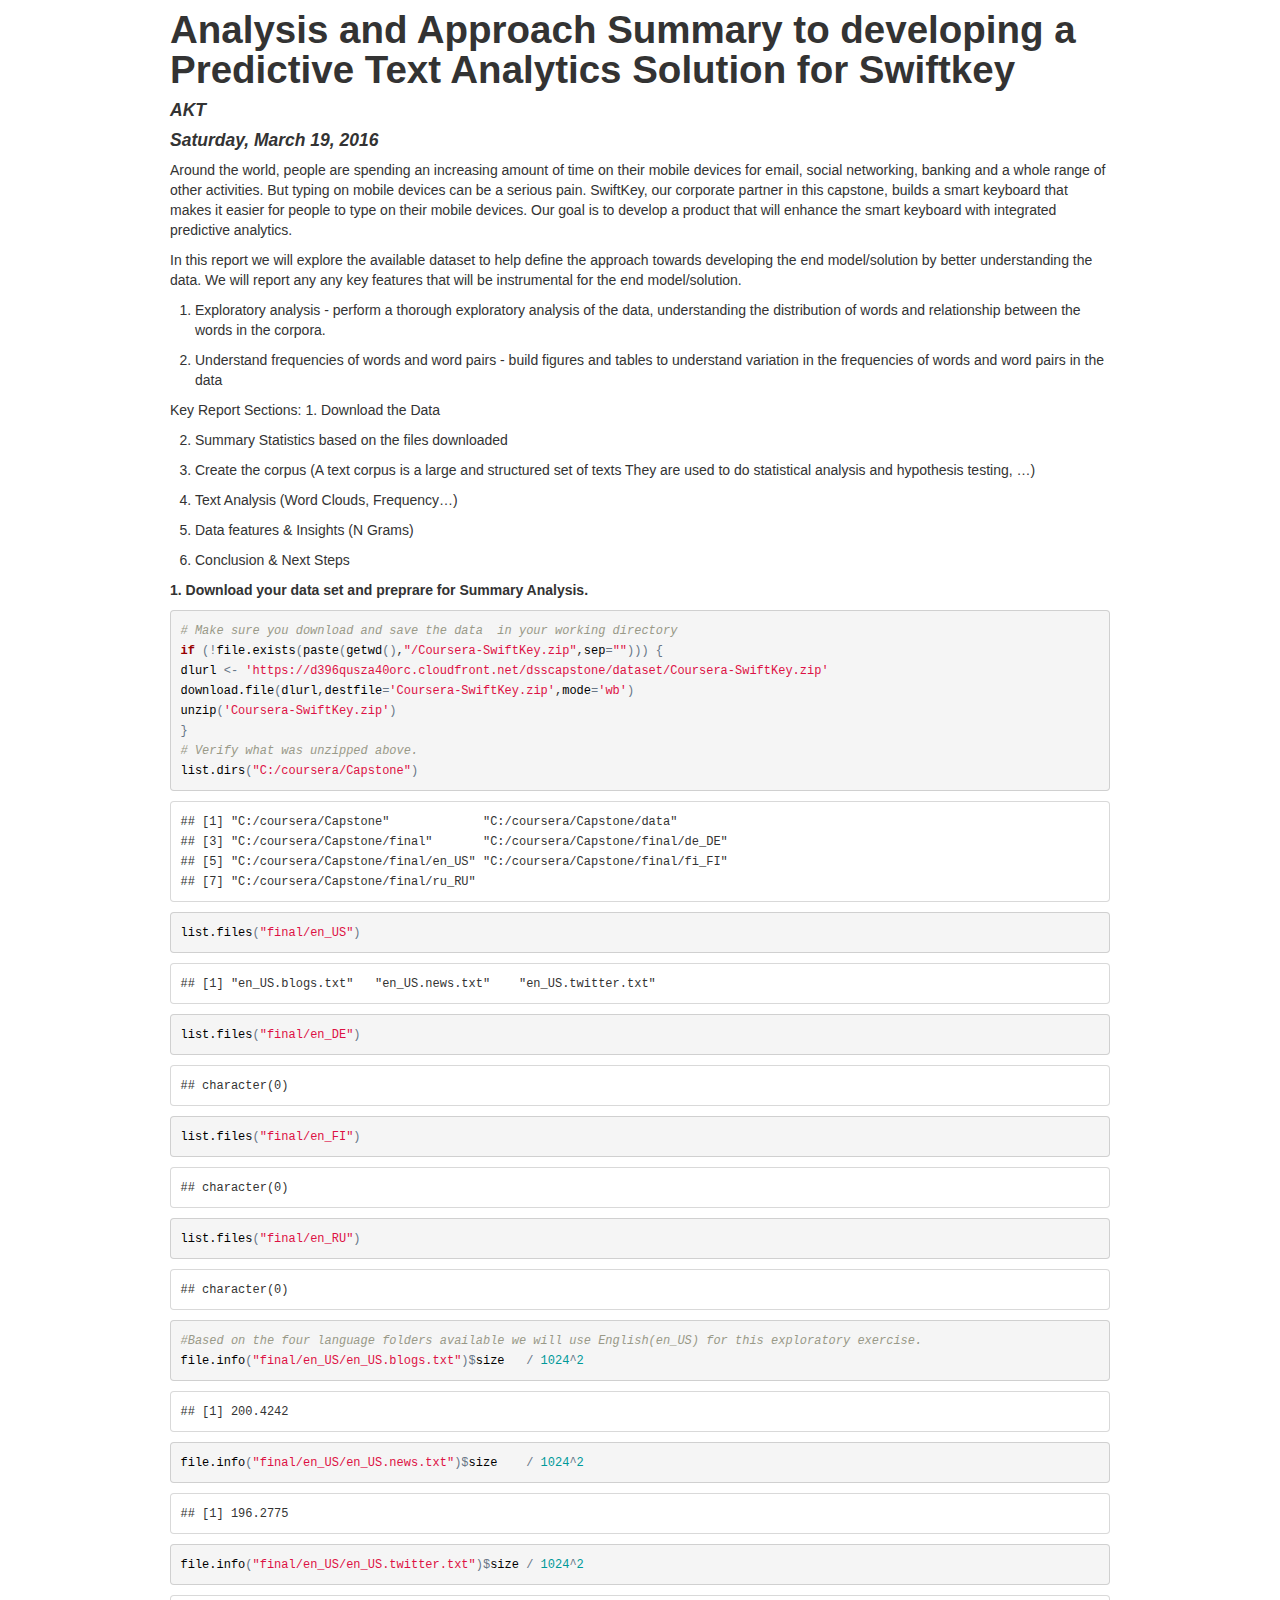
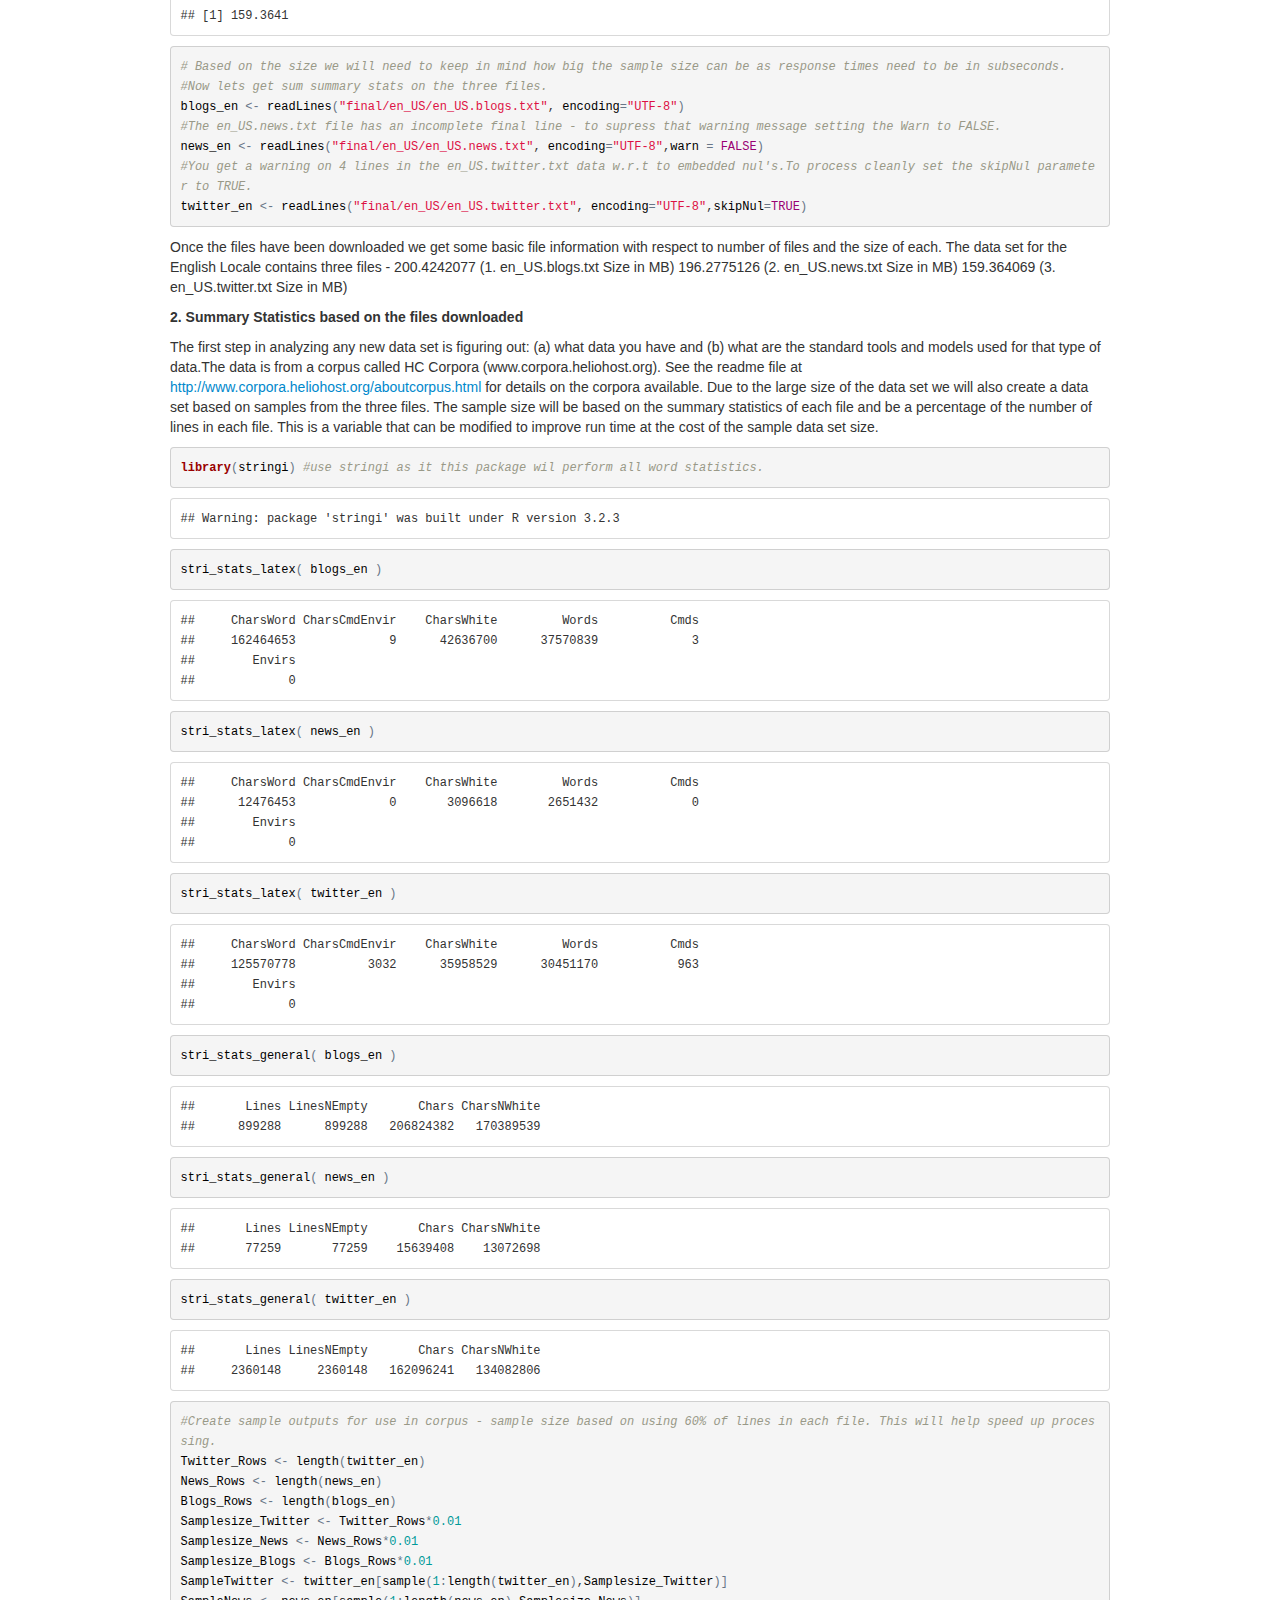
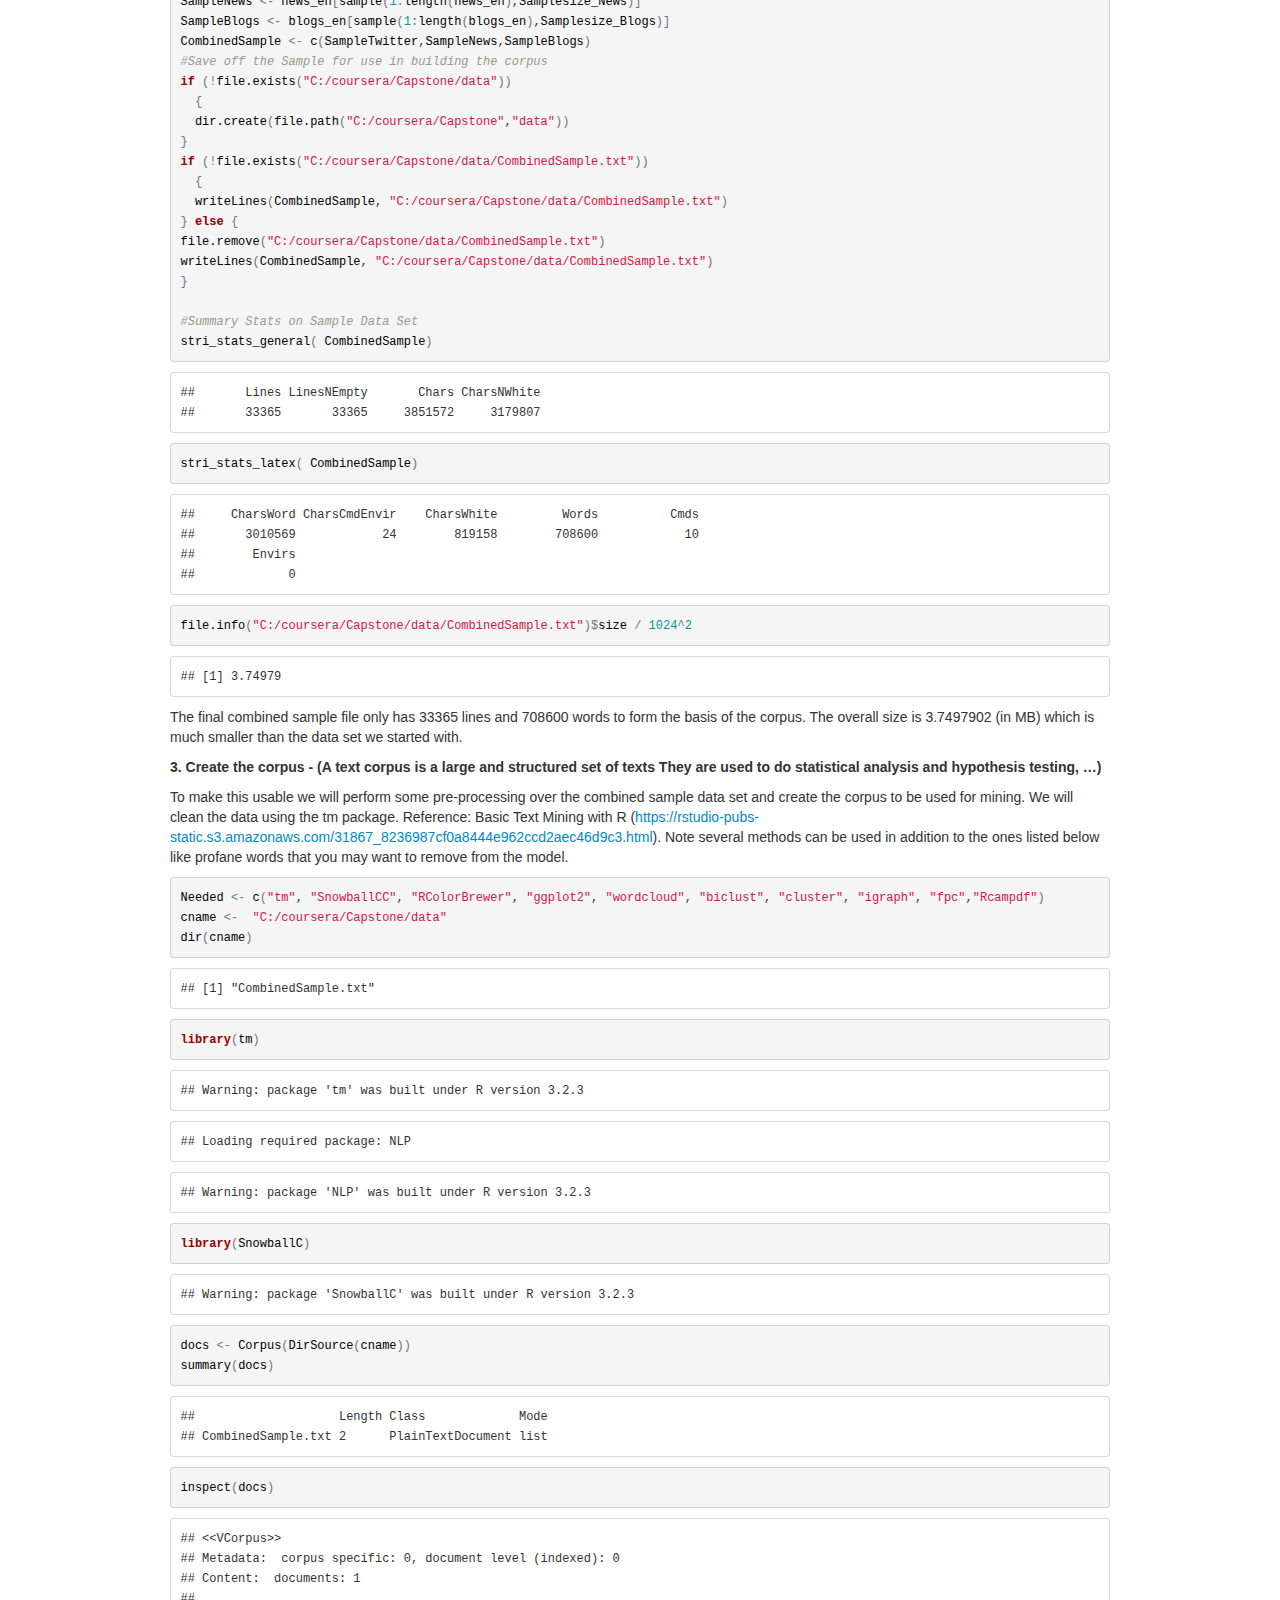
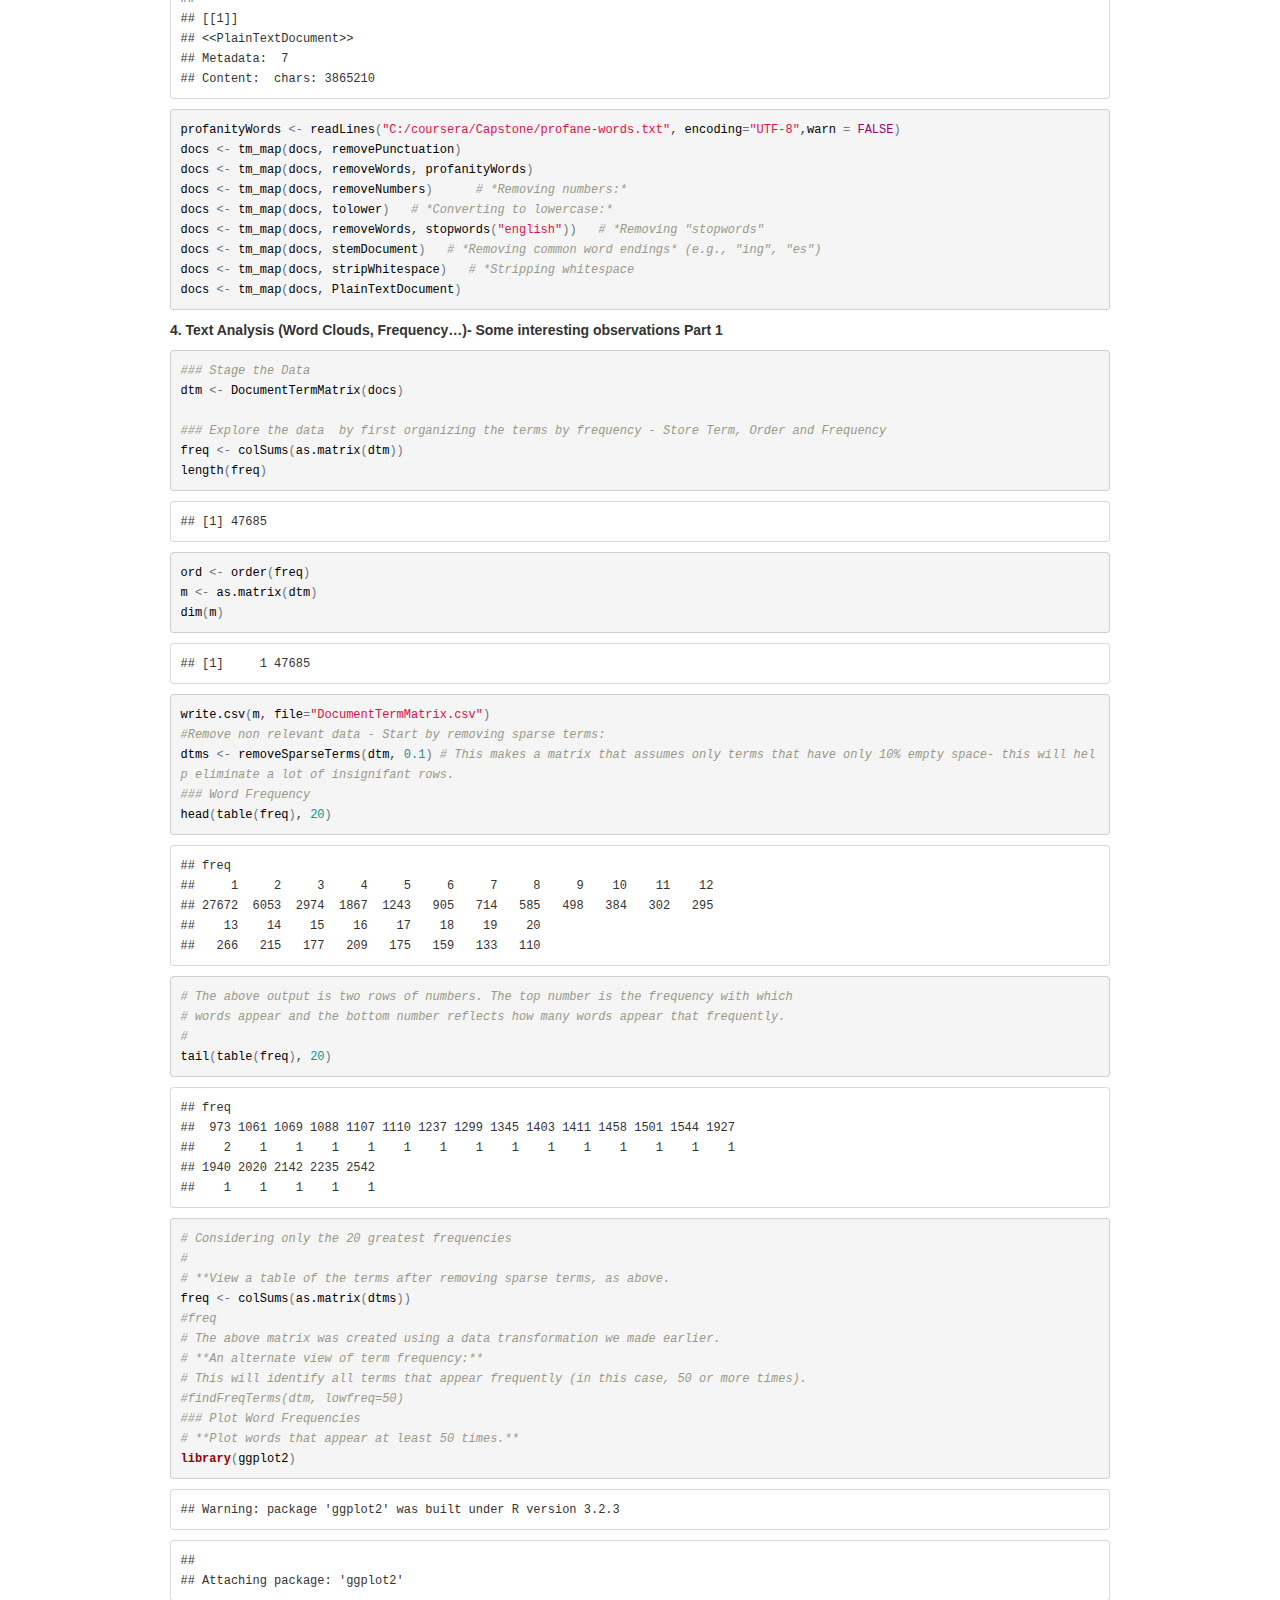
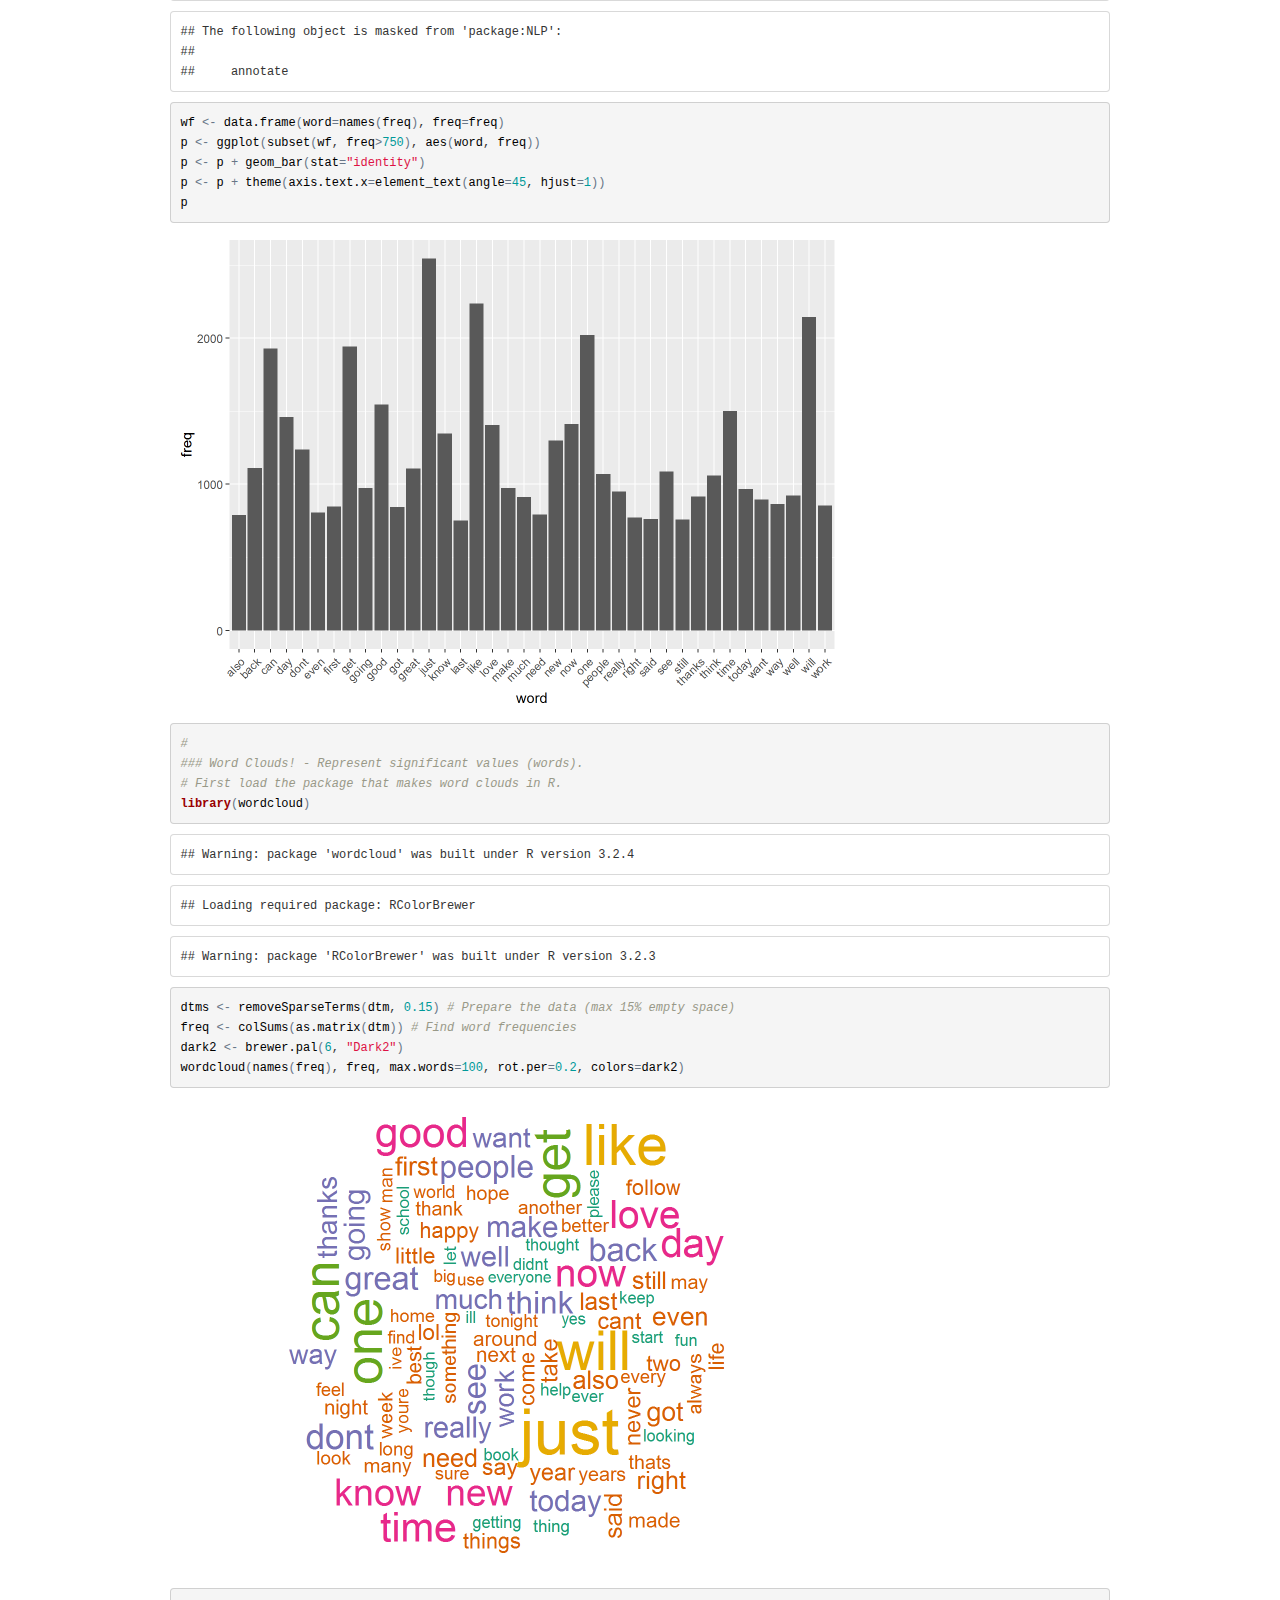
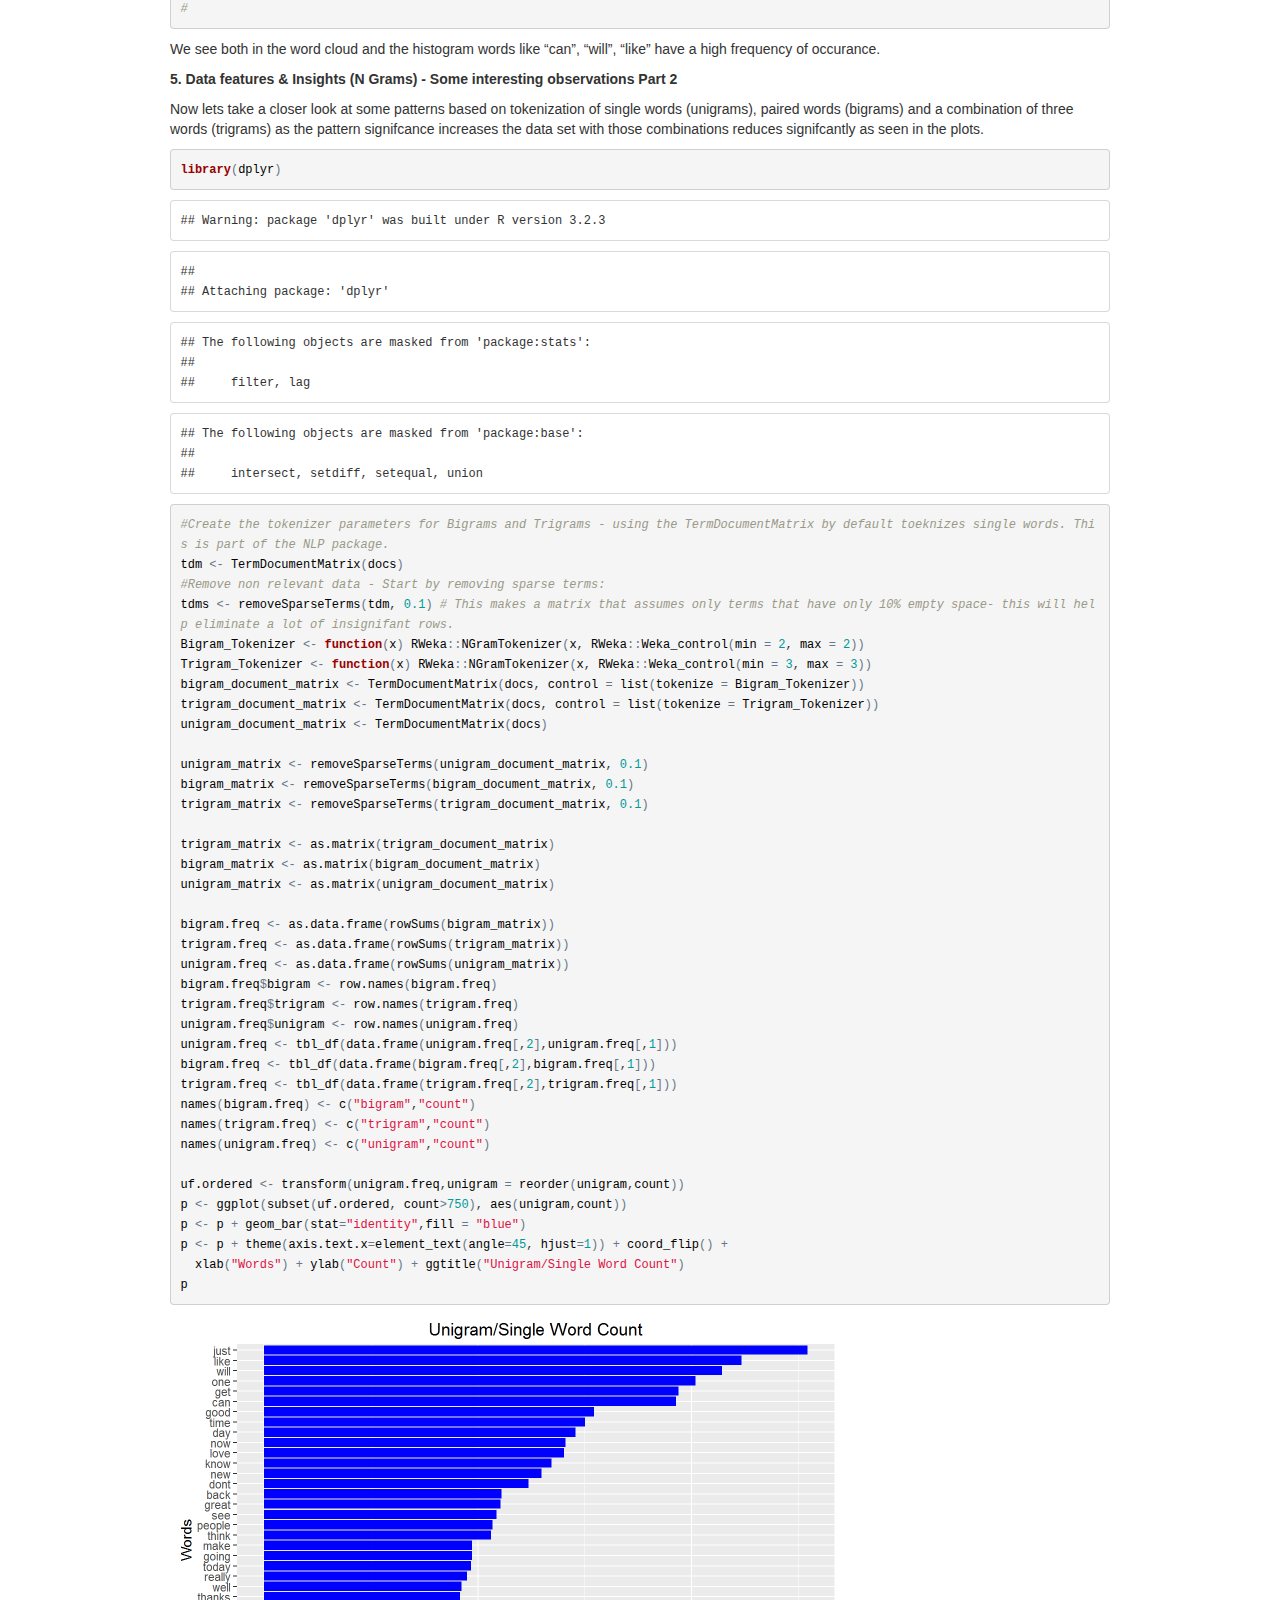
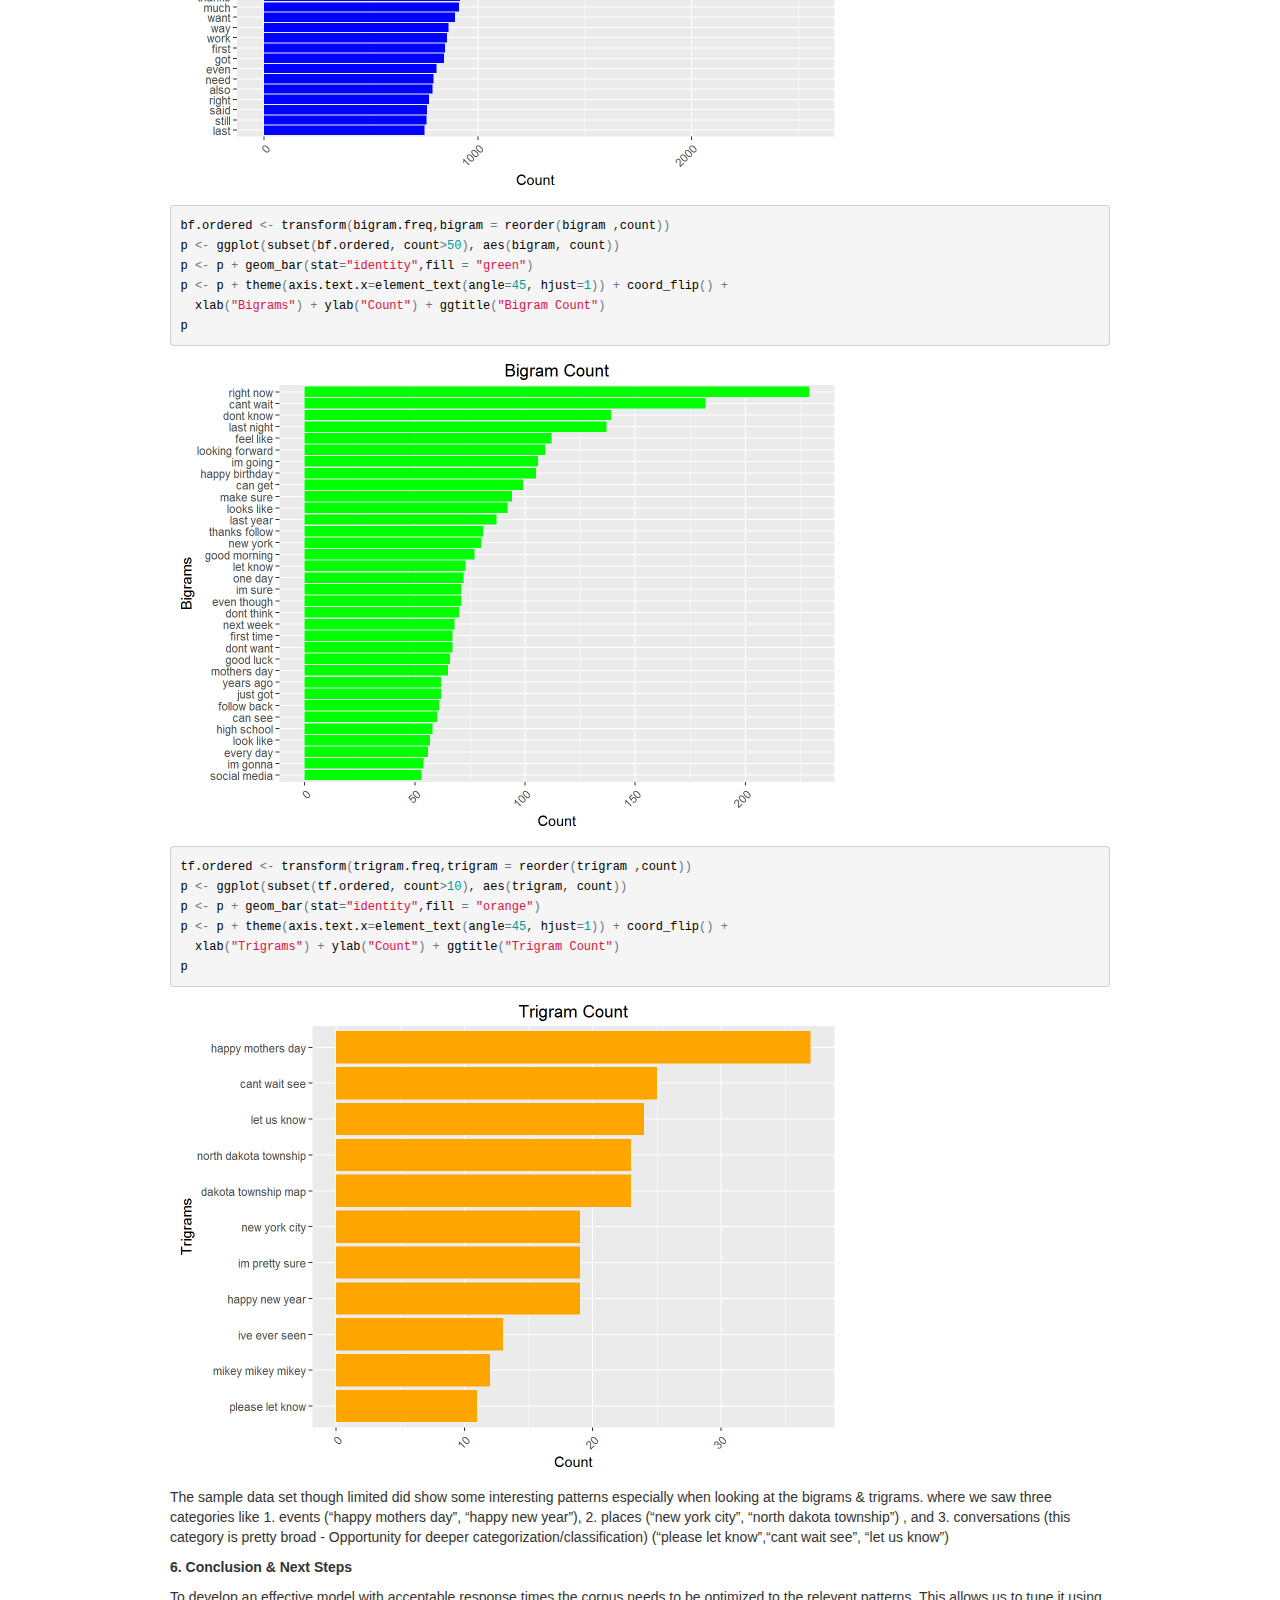
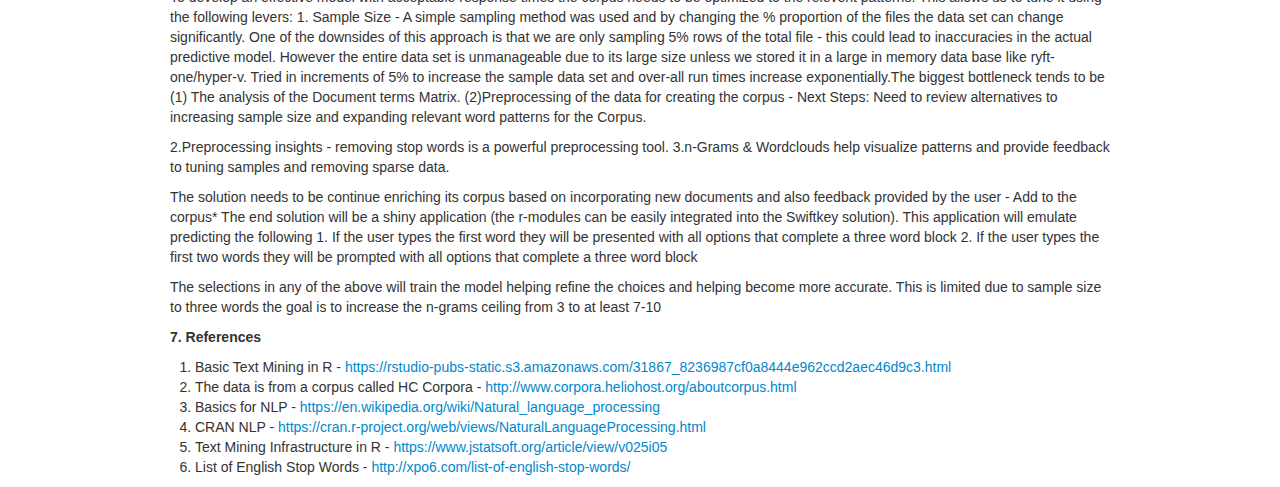
==== commit 8591747d: "Added files via upload" ====
--- a/CapstonePrjExp.html
+++ b/CapstonePrjExp.html
@@ -58,18 +58,20 @@
 </div>
 
 
-<div id="around-the-world-people-are-spending-an-increasing-amount-of-time-on-their-mobile-devices-for-email-social-networking-banking-and-a-whole-range-of-other-activities.-but-typing-on-mobile-devices-can-be-a-serious-pain.-swiftkey-our-corporate-partner-in-this-capstone-builds-a-smart-keyboard-that-makes-it-easier-for-people-to-type-on-their-mobile-devices.-our-goal-is-to-develop-a-product-that-will-enhance-the-smart-keyboard-with-integrated-predictive-analytics." class="section level3">
-<h3>Around the world, people are spending an increasing amount of time on their mobile devices for email, social networking, banking and a whole range of other activities. But typing on mobile devices can be a serious pain. SwiftKey, our corporate partner in this capstone, builds a smart keyboard that makes it easier for people to type on their mobile devices. Our goal is to develop a product that will enhance the smart keyboard with integrated predictive analytics.</h3>
-<div id="in-this-report-we-will-explore-the-available-dataset-to-help-define-the-approach-towards-developing-the-end-modelsolution-by-better-understanding-the-data.-we-will-report-any-any-key-features-that-will-be-instrumental-for-the-end-modelsolution." class="section level5">
-<h5>In this report we will explore the available dataset to help define the approach towards developing the end model/solution by better understanding the data. We will report any any key features that will be instrumental for the end model/solution.</h5>
-<div id="exploratory-analysis---perform-a-thorough-exploratory-analysis-of-the-data-understanding-the-distribution-of-words-and-relationship-between-the-words-in-the-corpora." class="section level6">
-<h6>1. Exploratory analysis - perform a thorough exploratory analysis of the data, understanding the distribution of words and relationship between the words in the corpora.</h6>
-</div>
-<div id="understand-frequencies-of-words-and-word-pairs---build-figures-and-tables-to-understand-variation-in-the-frequencies-of-words-and-word-pairs-in-the-data" class="section level6">
-<h6>2. Understand frequencies of words and word pairs - build figures and tables to understand variation in the frequencies of words and word pairs in the data</h6>
-<p>Key Report Sections: 1. Download the Data 2. Summary Statistics based on the files downloaded 3. Create the corpus (A text corpus is a large and structured set of texts They are used to do statistical analysis and hypothesis testing, …) 4. Text Analysis (Word Clouds, Frequency…) 5. Data features &amp; Insights (N Grams) 6. Conclusion &amp; Next Steps</p>
-</div>
-</div>
+<p>Around the world, people are spending an increasing amount of time on their mobile devices for email, social networking, banking and a whole range of other activities. But typing on mobile devices can be a serious pain. SwiftKey, our corporate partner in this capstone, builds a smart keyboard that makes it easier for people to type on their mobile devices. Our goal is to develop a product that will enhance the smart keyboard with integrated predictive analytics.</p>
+<p>In this report we will explore the available dataset to help define the approach towards developing the end model/solution by better understanding the data. We will report any any key features that will be instrumental for the end model/solution.</p>
+<ol style="list-style-type: decimal">
+<li><p>Exploratory analysis - perform a thorough exploratory analysis of the data, understanding the distribution of words and relationship between the words in the corpora.</p></li>
+<li><p>Understand frequencies of words and word pairs - build figures and tables to understand variation in the frequencies of words and word pairs in the data</p></li>
+</ol>
+<p>Key Report Sections: 1. Download the Data</p>
+<ol start="2" style="list-style-type: decimal">
+<li><p>Summary Statistics based on the files downloaded</p></li>
+<li><p>Create the corpus (A text corpus is a large and structured set of texts They are used to do statistical analysis and hypothesis testing, …)</p></li>
+<li><p>Text Analysis (Word Clouds, Frequency…)</p></li>
+<li><p>Data features &amp; Insights (N Grams)</p></li>
+<li><p>Conclusion &amp; Next Steps</p></li>
+</ol>
 <div id="download-your-data-set-and-preprare-for-summary-analysis." class="section level5">
 <h5>1. Download your data set and preprare for Summary Analysis.</h5>
 <pre class="r"><code># Make sure you download and save the data  in your working directory
@@ -80,40 +82,10 @@
 }
 # Verify what was unzipped above.
 list.dirs(&quot;C:/coursera/Capstone&quot;)</code></pre>
-<pre><code>##  [1] &quot;C:/coursera/Capstone&quot;                                       
-##  [2] &quot;C:/coursera/Capstone/Capstone&quot;                              
-##  [3] &quot;C:/coursera/Capstone/Capstone/.git&quot;                         
-##  [4] &quot;C:/coursera/Capstone/Capstone/.git/hooks&quot;                   
-##  [5] &quot;C:/coursera/Capstone/Capstone/.git/info&quot;                    
-##  [6] &quot;C:/coursera/Capstone/Capstone/.git/logs&quot;                    
-##  [7] &quot;C:/coursera/Capstone/Capstone/.git/logs/refs&quot;               
-##  [8] &quot;C:/coursera/Capstone/Capstone/.git/logs/refs/heads&quot;         
-##  [9] &quot;C:/coursera/Capstone/Capstone/.git/logs/refs/remotes&quot;       
-## [10] &quot;C:/coursera/Capstone/Capstone/.git/logs/refs/remotes/origin&quot;
-## [11] &quot;C:/coursera/Capstone/Capstone/.git/objects&quot;                 
-## [12] &quot;C:/coursera/Capstone/Capstone/.git/objects/4e&quot;              
-## [13] &quot;C:/coursera/Capstone/Capstone/.git/objects/bd&quot;              
-## [14] &quot;C:/coursera/Capstone/Capstone/.git/objects/c3&quot;              
-## [15] &quot;C:/coursera/Capstone/Capstone/.git/objects/cd&quot;              
-## [16] &quot;C:/coursera/Capstone/Capstone/.git/objects/info&quot;            
-## [17] &quot;C:/coursera/Capstone/Capstone/.git/objects/pack&quot;            
-## [18] &quot;C:/coursera/Capstone/Capstone/.git/refs&quot;                    
-## [19] &quot;C:/coursera/Capstone/Capstone/.git/refs/heads&quot;              
-## [20] &quot;C:/coursera/Capstone/Capstone/.git/refs/remotes&quot;            
-## [21] &quot;C:/coursera/Capstone/Capstone/.git/refs/remotes/origin&quot;     
-## [22] &quot;C:/coursera/Capstone/Capstone/.git/refs/tags&quot;               
-## [23] &quot;C:/coursera/Capstone/Capstone/data&quot;                         
-## [24] &quot;C:/coursera/Capstone/Capstone/final&quot;                        
-## [25] &quot;C:/coursera/Capstone/Capstone/final/de_DE&quot;                  
-## [26] &quot;C:/coursera/Capstone/Capstone/final/en_US&quot;                  
-## [27] &quot;C:/coursera/Capstone/Capstone/final/fi_FI&quot;                  
-## [28] &quot;C:/coursera/Capstone/Capstone/final/ru_RU&quot;                  
-## [29] &quot;C:/coursera/Capstone/data&quot;                                  
-## [30] &quot;C:/coursera/Capstone/final&quot;                                 
-## [31] &quot;C:/coursera/Capstone/final/de_DE&quot;                           
-## [32] &quot;C:/coursera/Capstone/final/en_US&quot;                           
-## [33] &quot;C:/coursera/Capstone/final/fi_FI&quot;                           
-## [34] &quot;C:/coursera/Capstone/final/ru_RU&quot;</code></pre>
+<pre><code>## [1] &quot;C:/coursera/Capstone&quot;             &quot;C:/coursera/Capstone/data&quot;       
+## [3] &quot;C:/coursera/Capstone/final&quot;       &quot;C:/coursera/Capstone/final/de_DE&quot;
+## [5] &quot;C:/coursera/Capstone/final/en_US&quot; &quot;C:/coursera/Capstone/final/fi_FI&quot;
+## [7] &quot;C:/coursera/Capstone/final/ru_RU&quot;</code></pre>
 <pre class="r"><code>list.files(&quot;final/en_US&quot;)</code></pre>
 <pre><code>## [1] &quot;en_US.blogs.txt&quot;   &quot;en_US.news.txt&quot;    &quot;en_US.twitter.txt&quot;</code></pre>
 <pre class="r"><code>list.files(&quot;final/en_DE&quot;)</code></pre>
@@ -138,8 +110,9 @@
 twitter_en &lt;- readLines(&quot;final/en_US/en_US.twitter.txt&quot;, encoding=&quot;UTF-8&quot;,skipNul=TRUE)</code></pre>
 <p>Once the files have been downloaded we get some basic file information with respect to number of files and the size of each. The data set for the English Locale contains three files - 200.4242077 (1. en_US.blogs.txt Size in MB) 196.2775126 (2. en_US.news.txt Size in MB) 159.364069 (3. en_US.twitter.txt Size in MB)</p>
 </div>
-<div id="[base64].the-data-is-from-a-corpus-called-hc-corpora-www.corpora.heliohost.org.-see-the-readme-file-at-httpwww.corpora.heliohost.orgaboutcorpus.html-for-details-on-the-corpora-available.-due-to-the-large-size-of-the-data-set-we-will-also-create-a-data-set-based-on-samples-from-the-three-files.-the-sample-size-will-be-based-on-the-summary-statistics-of-each-file-and-be-a-percentage-of-the-number-of-lines-in-each-file.-this-is-a-variable-that-can-be-modified-to-improve-run-time-at-the-cost-of-the-sample-data-set-size." class="section level5">
-<h5>2. Summary Statistics based on the files downloaded - The first step in analyzing any new data set is figuring out: (a) what data you have and (b) what are the standard tools and models used for that type of data.The data is from a corpus called HC Corpora (www.corpora.heliohost.org). See the readme file at <a href="http://www.corpora.heliohost.org/aboutcorpus.html">http://www.corpora.heliohost.org/aboutcorpus.html</a> for details on the corpora available. Due to the large size of the data set we will also create a data set based on samples from the three files. The sample size will be based on the summary statistics of each file and be a percentage of the number of lines in each file. This is a variable that can be modified to improve run time at the cost of the sample data set size.</h5>
+<div id="summary-statistics-based-on-the-files-downloaded" class="section level5">
+<h5>2. Summary Statistics based on the files downloaded</h5>
+<p>The first step in analyzing any new data set is figuring out: (a) what data you have and (b) what are the standard tools and models used for that type of data.The data is from a corpus called HC Corpora (www.corpora.heliohost.org). See the readme file at <a href="http://www.corpora.heliohost.org/aboutcorpus.html">http://www.corpora.heliohost.org/aboutcorpus.html</a> for details on the corpora available. Due to the large size of the data set we will also create a data set based on samples from the three files. The sample size will be based on the summary statistics of each file and be a percentage of the number of lines in each file. This is a variable that can be modified to improve run time at the cost of the sample data set size.</p>
 <pre class="r"><code>library(stringi) #use stringi as it this package wil perform all word statistics.</code></pre>
 <pre><code>## Warning: package 'stringi' was built under R version 3.2.3</code></pre>
 <pre class="r"><code>stri_stats_latex( blogs_en )</code></pre>
@@ -199,9 +172,12 @@
 ##       3010569            24        819158        708600            10 
 ##        Envirs 
 ##             0</code></pre>
-</div>
-<div id="create-the-corpus" class="section level5">
-<h5>3. Create the corpus</h5>
+<pre class="r"><code>file.info(&quot;C:/coursera/Capstone/data/CombinedSample.txt&quot;)$size / 1024^2</code></pre>
+<pre><code>## [1] 3.74979</code></pre>
+<p>The final combined sample file only has 33365 lines and 708600 words to form the basis of the corpus. The overall size is 3.7497902 (in MB) which is much smaller than the data set we started with.</p>
+</div>
+<div id="create-the-corpus---a-text-corpus-is-a-large-and-structured-set-of-texts-they-are-used-to-do-statistical-analysis-and-hypothesis-testing" class="section level5">
+<h5>3. Create the corpus - (A text corpus is a large and structured set of texts They are used to do statistical analysis and hypothesis testing, …)</h5>
 <p>To make this usable we will perform some pre-processing over the combined sample data set and create the corpus to be used for mining. We will clean the data using the tm package. Reference: Basic Text Mining with R (<a href="https://rstudio-pubs-static.s3.amazonaws.com/31867_8236987cf0a8444e962ccd2aec46d9c3.html">https://rstudio-pubs-static.s3.amazonaws.com/31867_8236987cf0a8444e962ccd2aec46d9c3.html</a>). Note several methods can be used in addition to the ones listed below like profane words that you may want to remove from the model.</p>
 <pre class="r"><code>Needed &lt;- c(&quot;tm&quot;, &quot;SnowballCC&quot;, &quot;RColorBrewer&quot;, &quot;ggplot2&quot;, &quot;wordcloud&quot;, &quot;biclust&quot;, &quot;cluster&quot;, &quot;igraph&quot;, &quot;fpc&quot;,&quot;Rcampdf&quot;)   
 cname &lt;-  &quot;C:/coursera/Capstone/data&quot;
@@ -236,8 +212,8 @@
 docs &lt;- tm_map(docs, stripWhitespace)   # *Stripping whitespace   
 docs &lt;- tm_map(docs, PlainTextDocument)   </code></pre>
 </div>
-<div id="text-analysis-word-clouds-frequency" class="section level5">
-<h5>4. Text Analysis (Word Clouds, Frequency…)</h5>
+<div id="text-analysis-word-clouds-frequency--some-interesting-observations-part-1" class="section level5">
+<h5>4. Text Analysis (Word Clouds, Frequency…)- Some interesting observations Part 1</h5>
 <pre class="r"><code>### Stage the Data      
 dtm &lt;- DocumentTermMatrix(docs)   
   
@@ -276,308 +252,8 @@
 # The above matrix was created using a data transformation we made earlier. 
 # **An alternate view of term frequency:**   
 # This will identify all terms that appear frequently (in this case, 50 or more times).   
-findFreqTerms(dtm, lowfreq=50)   </code></pre>
-<pre><code>##    [1] &quot;&lt;U+0092&gt;ll&quot;           &quot;&lt;U+0092&gt;re&quot;           &quot;&lt;U+0092&gt;ve&quot;           &quot;able&quot;         
-##    [5] &quot;absolutely&quot;    &quot;according&quot;     &quot;account&quot;       &quot;across&quot;       
-##    [9] &quot;act&quot;           &quot;action&quot;        &quot;actually&quot;      &quot;add&quot;          
-##   [13] &quot;added&quot;         &quot;adding&quot;        &quot;advice&quot;        &quot;afternoon&quot;    
-##   [17] &quot;age&quot;           &quot;ago&quot;           &quot;agree&quot;         &quot;ahead&quot;        
-##   [21] &quot;aint&quot;          &quot;air&quot;           &quot;album&quot;         &quot;allow&quot;        
-##   [25] &quot;almost&quot;        &quot;alone&quot;         &quot;along&quot;         &quot;already&quot;      
-##   [29] &quot;also&quot;          &quot;although&quot;      &quot;always&quot;        &quot;amazing&quot;      
-##   [33] &quot;america&quot;       &quot;american&quot;      &quot;among&quot;         &quot;amount&quot;       
-##   [37] &quot;another&quot;       &quot;answer&quot;        &quot;anymore&quot;       &quot;anyone&quot;       
-##   [41] &quot;anything&quot;      &quot;anyway&quot;        &quot;app&quot;           &quot;apparently&quot;   
-##   [45] &quot;appreciate&quot;    &quot;april&quot;         &quot;area&quot;          &quot;arent&quot;        
-##   [49] &quot;around&quot;        &quot;art&quot;           &quot;article&quot;       &quot;artist&quot;       
-##   [53] &quot;ask&quot;           &quot;asked&quot;         &quot;asking&quot;        &quot;attention&quot;    
-##   [57] &quot;austin&quot;        &quot;author&quot;        &quot;available&quot;     &quot;average&quot;      
-##   [61] &quot;away&quot;          &quot;awesom&quot;        &quot;awesome&quot;       &quot;baby&quot;         
-##   [65] &quot;back&quot;          &quot;background&quot;    &quot;bad&quot;           &quot;bag&quot;          
-##   [69] &quot;ball&quot;          &quot;band&quot;          &quot;bar&quot;           &quot;baseball&quot;     
-##   [73] &quot;based&quot;         &quot;battle&quot;        &quot;beach&quot;         &quot;beat&quot;         
-##   [77] &quot;beautiful&quot;     &quot;became&quot;        &quot;become&quot;        &quot;bed&quot;          
-##   [81] &quot;beer&quot;          &quot;began&quot;         &quot;begin&quot;         &quot;beginning&quot;    
-##   [85] &quot;behind&quot;        &quot;believe&quot;       &quot;best&quot;          &quot;bet&quot;          
-##   [89] &quot;bett&quot;          &quot;better&quot;        &quot;beyond&quot;        &quot;big&quot;          
-##   [93] &quot;bill&quot;          &quot;birthday&quot;      &quot;bit&quot;           &quot;bitch&quot;        
-##   [97] &quot;black&quot;         &quot;blog&quot;          &quot;blood&quot;         &quot;blue&quot;         
-##  [101] &quot;board&quot;         &quot;body&quot;          &quot;book&quot;          &quot;books&quot;        
-##  [105] &quot;born&quot;          &quot;bottom&quot;        &quot;bought&quot;        &quot;bout&quot;         
-##  [109] &quot;bowl&quot;          &quot;box&quot;           &quot;boy&quot;           &quot;boys&quot;         
-##  [113] &quot;brain&quot;         &quot;break&quot;         &quot;breakfast&quot;     &quot;bring&quot;        
-##  [117] &quot;bringing&quot;      &quot;bro&quot;           &quot;broken&quot;        &quot;brother&quot;      
-##  [121] &quot;brought&quot;       &quot;brown&quot;         &quot;build&quot;         &quot;building&quot;     
-##  [125] &quot;bus&quot;           &quot;business&quot;      &quot;busy&quot;          &quot;buy&quot;          
-##  [129] &quot;cake&quot;          &quot;call&quot;          &quot;called&quot;        &quot;calls&quot;        
-##  [133] &quot;came&quot;          &quot;can&quot;           &quot;can&lt;U+0092&gt;t&quot;         &quot;cant&quot;         
-##  [137] &quot;car&quot;           &quot;card&quot;          &quot;cards&quot;         &quot;care&quot;         
-##  [141] &quot;career&quot;        &quot;carry&quot;         &quot;case&quot;          &quot;cash&quot;         
-##  [145] &quot;cat&quot;           &quot;catch&quot;         &quot;caught&quot;        &quot;cause&quot;        
-##  [149] &quot;celebrate&quot;     &quot;center&quot;        &quot;certain&quot;       &quot;certainly&quot;    
-##  [153] &quot;challenge&quot;     &quot;chance&quot;        &quot;change&quot;        &quot;changed&quot;      
-##  [157] &quot;changes&quot;       &quot;character&quot;     &quot;characters&quot;    &quot;check&quot;        
-##  [161] &quot;cheese&quot;        &quot;chicago&quot;       &quot;chicken&quot;       &quot;child&quot;        
-##  [165] &quot;children&quot;      &quot;chocolate&quot;     &quot;choice&quot;        &quot;choose&quot;       
-##  [169] &quot;chris&quot;         &quot;christ&quot;        &quot;christian&quot;     &quot;christmas&quot;    
-##  [173] &quot;church&quot;        &quot;city&quot;          &quot;class&quot;         &quot;clean&quot;        
-##  [177] &quot;clear&quot;         &quot;click&quot;         &quot;close&quot;         &quot;club&quot;         
-##  [181] &quot;coach&quot;         &quot;coffee&quot;        &quot;cold&quot;          &quot;college&quot;      
-##  [185] &quot;color&quot;         &quot;com&quot;           &quot;come&quot;          &quot;comes&quot;        
-##  [189] &quot;coming&quot;        &quot;comment&quot;       &quot;comments&quot;      &quot;common&quot;       
-##  [193] &quot;community&quot;     &quot;company&quot;       &quot;complete&quot;      &quot;completely&quot;   
-##  [197] &quot;computer&quot;      &quot;concert&quot;       &quot;congrats&quot;      &quot;consider&quot;     
-##  [201] &quot;contact&quot;       &quot;continue&quot;      &quot;control&quot;       &quot;conversation&quot; 
-##  [205] &quot;cook&quot;          &quot;cool&quot;          &quot;copy&quot;          &quot;cost&quot;         
-##  [209] &quot;couldn&lt;U+0092&gt;t&quot;      &quot;couldnt&quot;       &quot;count&quot;         &quot;country&quot;      
-##  [213] &quot;county&quot;        &quot;couple&quot;        &quot;course&quot;        &quot;court&quot;        
-##  [217] &quot;cover&quot;         &quot;crazy&quot;         &quot;cream&quot;         &quot;create&quot;       
-##  [221] &quot;created&quot;       &quot;culture&quot;       &quot;cup&quot;           &quot;current&quot;      
-##  [225] &quot;currently&quot;     &quot;cut&quot;           &quot;cute&quot;          &quot;cuz&quot;          
-##  [229] &quot;dad&quot;           &quot;daily&quot;         &quot;damn&quot;          &quot;dance&quot;        
-##  [233] &quot;dark&quot;          &quot;data&quot;          &quot;date&quot;          &quot;daughter&quot;     
-##  [237] &quot;david&quot;         &quot;day&quot;           &quot;days&quot;          &quot;dead&quot;         
-##  [241] &quot;deal&quot;          &quot;dear&quot;          &quot;death&quot;         &quot;decide&quot;       
-##  [245] &quot;decided&quot;       &quot;decision&quot;      &quot;deep&quot;          &quot;definitely&quot;   
-##  [249] &quot;design&quot;        &quot;despite&quot;       &quot;details&quot;       &quot;didn&lt;U+0092&gt;t&quot;       
-##  [253] &quot;didnt&quot;         &quot;die&quot;           &quot;died&quot;          &quot;difference&quot;   
-##  [257] &quot;different&quot;     &quot;difficult&quot;     &quot;digital&quot;       &quot;dinner&quot;       
-##  [261] &quot;direction&quot;     &quot;director&quot;      &quot;district&quot;      &quot;doesn&lt;U+0092&gt;t&quot;      
-##  [265] &quot;doesnt&quot;        &quot;dog&quot;           &quot;don&quot;           &quot;don&lt;U+0092&gt;t&quot;        
-##  [269] &quot;done&quot;          &quot;dont&quot;          &quot;door&quot;          &quot;double&quot;       
-##  [273] &quot;draft&quot;         &quot;dream&quot;         &quot;dreams&quot;        &quot;dress&quot;        
-##  [277] &quot;drink&quot;         &quot;drive&quot;         &quot;driving&quot;       &quot;drop&quot;         
-##  [281] &quot;drunk&quot;         &quot;dry&quot;           &quot;dude&quot;          &quot;due&quot;          
-##  [285] &quot;earlier&quot;       &quot;early&quot;         &quot;earth&quot;         &quot;easily&quot;       
-##  [289] &quot;east&quot;          &quot;easter&quot;        &quot;easy&quot;          &quot;eat&quot;          
-##  [293] &quot;eating&quot;        &quot;education&quot;     &quot;effect&quot;        &quot;either&quot;       
-##  [297] &quot;else&quot;          &quot;email&quot;         &quot;end&quot;           &quot;energy&quot;       
-##  [301] &quot;english&quot;       &quot;enjoy&quot;         &quot;enjoyed&quot;       &quot;enjoying&quot;     
-##  [305] &quot;enough&quot;        &quot;entire&quot;        &quot;episode&quot;       &quot;especially&quot;   
-##  [309] &quot;etc&quot;           &quot;even&quot;          &quot;evening&quot;       &quot;event&quot;        
-##  [313] &quot;events&quot;        &quot;eventually&quot;    &quot;ever&quot;          &quot;every&quot;        
-##  [317] &quot;everyday&quot;      &quot;everyone&quot;      &quot;everything&quot;    &quot;evil&quot;         
-##  [321] &quot;exactly&quot;       &quot;example&quot;       &quot;except&quot;        &quot;excited&quot;      
-##  [325] &quot;expect&quot;        &quot;experience&quot;    &quot;explain&quot;       &quot;extra&quot;        
-##  [329] &quot;eye&quot;           &quot;eyes&quot;          &quot;face&quot;          &quot;facebook&quot;     
-##  [333] &quot;fact&quot;          &quot;fair&quot;          &quot;faith&quot;         &quot;fall&quot;         
-##  [337] &quot;family&quot;        &quot;fan&quot;           &quot;fans&quot;          &quot;fantastic&quot;    
-##  [341] &quot;far&quot;           &quot;fast&quot;          &quot;fat&quot;           &quot;father&quot;       
-##  [345] &quot;favorite&quot;      &quot;fear&quot;          &quot;feel&quot;          &quot;feeling&quot;      
-##  [349] &quot;feels&quot;         &quot;feet&quot;          &quot;felt&quot;          &quot;field&quot;        
-##  [353] &quot;fight&quot;         &quot;figure&quot;        &quot;filled&quot;        &quot;film&quot;         
-##  [357] &quot;final&quot;         &quot;finally&quot;       &quot;financial&quot;     &quot;find&quot;         
-##  [361] &quot;finding&quot;       &quot;fine&quot;          &quot;finish&quot;        &quot;finished&quot;     
-##  [365] &quot;fire&quot;          &quot;first&quot;         &quot;fit&quot;           &quot;five&quot;         
-##  [369] &quot;floor&quot;         &quot;focus&quot;         &quot;folks&quot;         &quot;follow&quot;       
-##  [373] &quot;followed&quot;      &quot;followers&quot;     &quot;following&quot;     &quot;food&quot;         
-##  [377] &quot;football&quot;      &quot;force&quot;         &quot;forever&quot;       &quot;forget&quot;       
-##  [381] &quot;forgot&quot;        &quot;form&quot;          &quot;former&quot;        &quot;forward&quot;      
-##  [385] &quot;found&quot;         &quot;four&quot;          &quot;free&quot;          &quot;fresh&quot;        
-##  [389] &quot;friday&quot;        &quot;friend&quot;        &quot;friends&quot;       &quot;front&quot;        
-##  [393] &quot;fuck&quot;          &quot;fucking&quot;       &quot;full&quot;          &quot;fun&quot;          
-##  [397] &quot;funny&quot;         &quot;future&quot;        &quot;gam&quot;           &quot;game&quot;         
-##  [401] &quot;games&quot;         &quot;garden&quot;        &quot;gas&quot;           &quot;gave&quot;         
-##  [405] &quot;gay&quot;           &quot;general&quot;       &quot;get&quot;           &quot;gets&quot;         
-##  [409] &quot;getting&quot;       &quot;gift&quot;          &quot;girl&quot;          &quot;girls&quot;        
-##  [413] &quot;give&quot;          &quot;given&quot;         &quot;gives&quot;         &quot;giving&quot;       
-##  [417] &quot;glad&quot;          &quot;glass&quot;         &quot;goal&quot;          &quot;god&quot;          
-##  [421] &quot;goes&quot;          &quot;going&quot;         &quot;gold&quot;          &quot;gone&quot;         
-##  [425] &quot;gonna&quot;         &quot;good&quot;          &quot;google&quot;        &quot;gorgeous&quot;     
-##  [429] &quot;got&quot;           &quot;gotta&quot;         &quot;government&quot;    &quot;grand&quot;        
-##  [433] &quot;great&quot;         &quot;green&quot;         &quot;ground&quot;        &quot;group&quot;        
-##  [437] &quot;grow&quot;          &quot;growing&quot;       &quot;guess&quot;         &quot;guy&quot;          
-##  [441] &quot;guys&quot;          &quot;haha&quot;          &quot;hahaha&quot;        &quot;hair&quot;         
-##  [445] &quot;half&quot;          &quot;hand&quot;          &quot;hands&quot;         &quot;hang&quot;         
-##  [449] &quot;happen&quot;        &quot;happened&quot;      &quot;happens&quot;       &quot;happy&quot;        
-##  [453] &quot;hard&quot;          &quot;hate&quot;          &quot;havent&quot;        &quot;head&quot;         
-##  [457] &quot;heading&quot;       &quot;health&quot;        &quot;healthy&quot;       &quot;hear&quot;         
-##  [461] &quot;heard&quot;         &quot;hearing&quot;       &quot;heart&quot;         &quot;heat&quot;         
-##  [465] &quot;held&quot;          &quot;hell&quot;          &quot;hello&quot;         &quot;help&quot;         
-##  [469] &quot;helped&quot;        &quot;helping&quot;       &quot;heres&quot;         &quot;hes&quot;          
-##  [473] &quot;hey&quot;           &quot;high&quot;          &quot;higher&quot;        &quot;history&quot;      
-##  [477] &quot;hit&quot;           &quot;hold&quot;          &quot;holiday&quot;       &quot;holy&quot;         
-##  [481] &quot;hom&quot;           &quot;home&quot;          &quot;hop&quot;           &quot;hope&quot;         
-##  [485] &quot;hopefully&quot;     &quot;hoping&quot;        &quot;hot&quot;           &quot;hour&quot;         
-##  [489] &quot;hours&quot;         &quot;house&quot;         &quot;however&quot;       &quot;huge&quot;         
-##  [493] &quot;human&quot;         &quot;hurt&quot;          &quot;husband&quot;       &quot;ice&quot;          
-##  [497] &quot;idea&quot;          &quot;ideas&quot;         &quot;ill&quot;           &quot;image&quot;        
-##  [501] &quot;imagine&quot;       &quot;important&quot;     &quot;include&quot;       &quot;including&quot;    
-##  [505] &quot;incredible&quot;    &quot;info&quot;          &quot;information&quot;   &quot;inside&quot;       
-##  [509] &quot;instead&quot;       &quot;interest&quot;      &quot;interested&quot;    &quot;interesting&quot;  
-##  [513] &quot;international&quot; &quot;internet&quot;      &quot;interview&quot;     &quot;involved&quot;     
-##  [517] &quot;isn&lt;U+0092&gt;t&quot;         &quot;isnt&quot;          &quot;issue&quot;         &quot;issues&quot;       
-##  [521] &quot;ive&quot;           &quot;jesus&quot;         &quot;job&quot;           &quot;jobs&quot;         
-##  [525] &quot;john&quot;          &quot;join&quot;          &quot;joy&quot;           &quot;july&quot;         
-##  [529] &quot;june&quot;          &quot;just&quot;          &quot;keep&quot;          &quot;keeping&quot;      
-##  [533] &quot;kept&quot;          &quot;key&quot;           &quot;kid&quot;           &quot;kids&quot;         
-##  [537] &quot;kill&quot;          &quot;killed&quot;        &quot;kind&quot;          &quot;kinda&quot;        
-##  [541] &quot;kitchen&quot;       &quot;knew&quot;          &quot;know&quot;          &quot;knowing&quot;      
-##  [545] &quot;known&quot;         &quot;knows&quot;         &quot;ladies&quot;        &quot;lady&quot;         
-##  [549] &quot;land&quot;          &quot;language&quot;      &quot;large&quot;         &quot;last&quot;         
-##  [553] &quot;late&quot;          &quot;later&quot;         &quot;laugh&quot;         &quot;law&quot;          
-##  [557] &quot;lead&quot;          &quot;leading&quot;       &quot;learn&quot;         &quot;learned&quot;      
-##  [561] &quot;learning&quot;      &quot;least&quot;         &quot;leave&quot;         &quot;leaving&quot;      
-##  [565] &quot;left&quot;          &quot;less&quot;          &quot;let&quot;           &quot;lets&quot;         
-##  [569] &quot;letter&quot;        &quot;level&quot;         &quot;library&quot;       &quot;lif&quot;          
-##  [573] &quot;life&quot;          &quot;light&quot;         &quot;like&quot;          &quot;liked&quot;        
-##  [577] &quot;likely&quot;        &quot;likes&quot;         &quot;lil&quot;           &quot;line&quot;         
-##  [581] &quot;lines&quot;         &quot;link&quot;          &quot;list&quot;          &quot;listen&quot;       
-##  [585] &quot;listening&quot;     &quot;literally&quot;     &quot;little&quot;        &quot;live&quot;         
-##  [589] &quot;lived&quot;         &quot;lives&quot;         &quot;living&quot;        &quot;lmao&quot;         
-##  [593] &quot;local&quot;         &quot;lol&quot;           &quot;london&quot;        &quot;long&quot;         
-##  [597] &quot;longer&quot;        &quot;look&quot;          &quot;looked&quot;        &quot;looking&quot;      
-##  [601] &quot;looks&quot;         &quot;lord&quot;          &quot;lose&quot;          &quot;loss&quot;         
-##  [605] &quot;lost&quot;          &quot;lot&quot;           &quot;lots&quot;          &quot;lov&quot;          
-##  [609] &quot;love&quot;          &quot;loved&quot;         &quot;lovely&quot;        &quot;loves&quot;        
-##  [613] &quot;loving&quot;        &quot;low&quot;           &quot;luck&quot;          &quot;lucky&quot;        
-##  [617] &quot;lunch&quot;         &quot;mad&quot;           &quot;made&quot;          &quot;main&quot;         
-##  [621] &quot;major&quot;         &quot;make&quot;          &quot;makes&quot;         &quot;making&quot;       
-##  [625] &quot;man&quot;           &quot;many&quot;          &quot;march&quot;         &quot;mark&quot;         
-##  [629] &quot;market&quot;        &quot;marketing&quot;     &quot;marriage&quot;      &quot;match&quot;        
-##  [633] &quot;matter&quot;        &quot;may&quot;           &quot;maybe&quot;         &quot;mean&quot;         
-##  [637] &quot;means&quot;         &quot;meant&quot;         &quot;media&quot;         &quot;meet&quot;         
-##  [641] &quot;meeting&quot;       &quot;member&quot;        &quot;members&quot;       &quot;men&quot;          
-##  [645] &quot;mention&quot;       &quot;message&quot;       &quot;met&quot;           &quot;middle&quot;       
-##  [649] &quot;might&quot;         &quot;miles&quot;         &quot;million&quot;       &quot;mind&quot;         
-##  [653] &quot;mine&quot;          &quot;minute&quot;        &quot;minutes&quot;       &quot;miss&quot;         
-##  [657] &quot;missed&quot;        &quot;missing&quot;       &quot;mix&quot;           &quot;mobile&quot;       
-##  [661] &quot;mom&quot;           &quot;moment&quot;        &quot;monday&quot;        &quot;money&quot;        
-##  [665] &quot;month&quot;         &quot;months&quot;        &quot;mood&quot;          &quot;morn&quot;         
-##  [669] &quot;morning&quot;       &quot;mostly&quot;        &quot;mother&quot;        &quot;mothers&quot;      
-##  [673] &quot;mouth&quot;         &quot;move&quot;          &quot;moved&quot;         &quot;movie&quot;        
-##  [677] &quot;movies&quot;        &quot;moving&quot;        &quot;much&quot;          &quot;music&quot;        
-##  [681] &quot;must&quot;          &quot;name&quot;          &quot;named&quot;         &quot;national&quot;     
-##  [685] &quot;natural&quot;       &quot;nature&quot;        &quot;near&quot;          &quot;nearly&quot;       
-##  [689] &quot;necessary&quot;     &quot;need&quot;          &quot;needed&quot;        &quot;needs&quot;        
-##  [693] &quot;never&quot;         &quot;new&quot;           &quot;news&quot;          &quot;next&quot;         
-##  [697] &quot;nice&quot;          &quot;nigga&quot;         &quot;night&quot;         &quot;nights&quot;       
-##  [701] &quot;none&quot;          &quot;normal&quot;        &quot;north&quot;         &quot;note&quot;         
-##  [705] &quot;nothing&quot;       &quot;novel&quot;         &quot;now&quot;           &quot;number&quot;       
-##  [709] &quot;nyc&quot;           &quot;obama&quot;         &quot;obviously&quot;     &quot;offer&quot;        
-##  [713] &quot;office&quot;        &quot;often&quot;         &quot;oil&quot;           &quot;okay&quot;         
-##  [717] &quot;old&quot;           &quot;omg&quot;           &quot;one&quot;           &quot;ones&quot;         
-##  [721] &quot;online&quot;        &quot;onto&quot;          &quot;open&quot;          &quot;opening&quot;      
-##  [725] &quot;opportunity&quot;   &quot;orange&quot;        &quot;order&quot;         &quot;original&quot;     
-##  [729] &quot;others&quot;        &quot;outside&quot;       &quot;page&quot;          &quot;paid&quot;         
-##  [733] &quot;pain&quot;          &quot;paint&quot;         &quot;paper&quot;         &quot;parents&quot;      
-##  [737] &quot;park&quot;          &quot;part&quot;          &quot;particular&quot;    &quot;party&quot;        
-##  [741] &quot;pass&quot;          &quot;passed&quot;        &quot;past&quot;          &quot;path&quot;         
-##  [745] &quot;paul&quot;          &quot;pay&quot;           &quot;peace&quot;         &quot;peopl&quot;        
-##  [749] &quot;people&quot;        &quot;per&quot;           &quot;perfect&quot;       &quot;performance&quot;  
-##  [753] &quot;perhaps&quot;       &quot;person&quot;        &quot;personal&quot;      &quot;phone&quot;        
-##  [757] &quot;photo&quot;         &quot;photos&quot;        &quot;pick&quot;          &quot;picture&quot;      
-##  [761] &quot;pictures&quot;      &quot;piece&quot;         &quot;pink&quot;          &quot;pizza&quot;        
-##  [765] &quot;place&quot;         &quot;places&quot;        &quot;plan&quot;          &quot;planning&quot;     
-##  [769] &quot;plans&quot;         &quot;play&quot;          &quot;played&quot;        &quot;player&quot;       
-##  [773] &quot;players&quot;       &quot;playing&quot;       &quot;please&quot;        &quot;plus&quot;         
-##  [777] &quot;point&quot;         &quot;points&quot;        &quot;police&quot;        &quot;political&quot;    
-##  [781] &quot;poor&quot;          &quot;pop&quot;           &quot;popular&quot;       &quot;position&quot;     
-##  [785] &quot;positive&quot;      &quot;possible&quot;      &quot;post&quot;          &quot;posted&quot;       
-##  [789] &quot;power&quot;         &quot;practice&quot;      &quot;present&quot;       &quot;president&quot;    
-##  [793] &quot;press&quot;         &quot;pretty&quot;        &quot;probably&quot;      &quot;problem&quot;      
-##  [797] &quot;problems&quot;      &quot;process&quot;       &quot;product&quot;       &quot;products&quot;     
-##  [801] &quot;program&quot;       &quot;project&quot;       &quot;projects&quot;      &quot;proud&quot;        
-##  [805] &quot;provide&quot;       &quot;public&quot;        &quot;put&quot;           &quot;putting&quot;      
-##  [809] &quot;quality&quot;       &quot;question&quot;      &quot;questions&quot;     &quot;quick&quot;        
-##  [813] &quot;quickly&quot;       &quot;quiet&quot;         &quot;quite&quot;         &quot;race&quot;         
-##  [817] &quot;radio&quot;         &quot;rain&quot;          &quot;ran&quot;           &quot;random&quot;       
-##  [821] &quot;rather&quot;        &quot;reach&quot;         &quot;read&quot;          &quot;reading&quot;      
-##  [825] &quot;ready&quot;         &quot;real&quot;          &quot;reality&quot;       &quot;realize&quot;      
-##  [829] &quot;realized&quot;      &quot;really&quot;        &quot;reason&quot;        &quot;received&quot;     
-##  [833] &quot;recent&quot;        &quot;recently&quot;      &quot;recipe&quot;        &quot;record&quot;       
-##  [837] &quot;red&quot;           &quot;relationship&quot;  &quot;release&quot;       &quot;released&quot;     
-##  [841] &quot;remember&quot;      &quot;report&quot;        &quot;research&quot;      &quot;respect&quot;      
-##  [845] &quot;rest&quot;          &quot;result&quot;        &quot;return&quot;        &quot;review&quot;       
-##  [849] &quot;rich&quot;          &quot;ride&quot;          &quot;right&quot;         &quot;road&quot;         
-##  [853] &quot;rock&quot;          &quot;role&quot;          &quot;room&quot;          &quot;round&quot;        
-##  [857] &quot;rules&quot;         &quot;run&quot;           &quot;running&quot;       &quot;sad&quot;          
-##  [861] &quot;safe&quot;          &quot;said&quot;          &quot;sale&quot;          &quot;san&quot;          
-##  [865] &quot;sat&quot;           &quot;saturday&quot;      &quot;save&quot;          &quot;saw&quot;          
-##  [869] &quot;say&quot;           &quot;saying&quot;        &quot;says&quot;          &quot;scene&quot;        
-##  [873] &quot;school&quot;        &quot;science&quot;       &quot;screen&quot;        &quot;sea&quot;          
-##  [877] &quot;search&quot;        &quot;season&quot;        &quot;second&quot;        &quot;secret&quot;       
-##  [881] &quot;section&quot;       &quot;see&quot;           &quot;seeing&quot;        &quot;seem&quot;         
-##  [885] &quot;seemed&quot;        &quot;seems&quot;         &quot;seen&quot;          &quot;self&quot;         
-##  [889] &quot;sell&quot;          &quot;send&quot;          &quot;sense&quot;         &quot;sent&quot;         
-##  [893] &quot;series&quot;        &quot;serious&quot;       &quot;seriously&quot;     &quot;service&quot;      
-##  [897] &quot;services&quot;      &quot;session&quot;       &quot;set&quot;           &quot;several&quot;      
-##  [901] &quot;sex&quot;           &quot;shall&quot;         &quot;share&quot;         &quot;sharing&quot;      
-##  [905] &quot;shes&quot;          &quot;shirt&quot;         &quot;shit&quot;          &quot;shoot&quot;        
-##  [909] &quot;shop&quot;          &quot;shopping&quot;      &quot;short&quot;         &quot;shot&quot;         
-##  [913] &quot;shout&quot;         &quot;show&quot;          &quot;shows&quot;         &quot;shut&quot;         
-##  [917] &quot;sick&quot;          &quot;side&quot;          &quot;sign&quot;          &quot;similar&quot;      
-##  [921] &quot;simple&quot;        &quot;simply&quot;        &quot;since&quot;         &quot;single&quot;       
-##  [925] &quot;sister&quot;        &quot;sit&quot;           &quot;site&quot;          &quot;sitting&quot;      
-##  [929] &quot;situation&quot;     &quot;six&quot;           &quot;size&quot;          &quot;sleep&quot;        
-##  [933] &quot;slow&quot;          &quot;small&quot;         &quot;smart&quot;         &quot;smile&quot;        
-##  [937] &quot;snow&quot;          &quot;social&quot;        &quot;society&quot;       &quot;sold&quot;         
-##  [941] &quot;somebody&quot;      &quot;someone&quot;       &quot;something&quot;     &quot;sometimes&quot;    
-##  [945] &quot;son&quot;           &quot;song&quot;          &quot;songs&quot;         &quot;soon&quot;         
-##  [949] &quot;sorry&quot;         &quot;sort&quot;          &quot;soul&quot;          &quot;sound&quot;        
-##  [953] &quot;sounds&quot;        &quot;south&quot;         &quot;space&quot;         &quot;speak&quot;        
-##  [957] &quot;speaking&quot;      &quot;special&quot;       &quot;spend&quot;         &quot;spent&quot;        
-##  [961] &quot;sports&quot;        &quot;spot&quot;          &quot;spring&quot;        &quot;staff&quot;        
-##  [965] &quot;stage&quot;         &quot;stand&quot;         &quot;standing&quot;      &quot;star&quot;         
-##  [969] &quot;start&quot;         &quot;started&quot;       &quot;starting&quot;      &quot;starts&quot;       
-##  [973] &quot;state&quot;         &quot;states&quot;        &quot;station&quot;       &quot;stay&quot;         
-##  [977] &quot;step&quot;          &quot;steve&quot;         &quot;stick&quot;         &quot;still&quot;        
-##  [981] &quot;stop&quot;          &quot;stopped&quot;       &quot;store&quot;         &quot;stories&quot;      
-##  [985] &quot;story&quot;         &quot;straight&quot;      &quot;street&quot;        &quot;strong&quot;       
-##  [989] &quot;stuck&quot;         &quot;student&quot;       &quot;students&quot;      &quot;study&quot;        
-##  [993] &quot;stuff&quot;         &quot;stupid&quot;        &quot;style&quot;         &quot;success&quot;      
-##  [997] &quot;successful&quot;    &quot;suck&quot;          &quot;sugar&quot;         &quot;summer&quot;       
-## [1001] &quot;sun&quot;           &quot;sunday&quot;        &quot;super&quot;         &quot;support&quot;      
-## [1005] &quot;supposed&quot;      &quot;sure&quot;          &quot;surprise&quot;      &quot;sweet&quot;        
-## [1009] &quot;system&quot;        &quot;table&quot;         &quot;take&quot;          &quot;taken&quot;        
-## [1013] &quot;takes&quot;         &quot;taking&quot;        &quot;talk&quot;          &quot;talked&quot;       
-## [1017] &quot;talking&quot;       &quot;taste&quot;         &quot;teacher&quot;       &quot;teaching&quot;     
-## [1021] &quot;team&quot;          &quot;teams&quot;         &quot;tell&quot;          &quot;telling&quot;      
-## [1025] &quot;tells&quot;         &quot;test&quot;          &quot;texas&quot;         &quot;text&quot;         
-## [1029] &quot;thank&quot;         &quot;thanks&quot;        &quot;thats&quot;         &quot;theres&quot;       
-## [1033] &quot;theyre&quot;        &quot;thing&quot;         &quot;things&quot;        &quot;think&quot;        
-## [1037] &quot;thinking&quot;      &quot;third&quot;         &quot;tho&quot;           &quot;though&quot;       
-## [1041] &quot;thought&quot;       &quot;thoughts&quot;      &quot;three&quot;         &quot;throughout&quot;   
-## [1045] &quot;thursday&quot;      &quot;thx&quot;           &quot;ticket&quot;        &quot;tickets&quot;      
-## [1049] &quot;till&quot;          &quot;tim&quot;           &quot;time&quot;          &quot;times&quot;        
-## [1053] &quot;tired&quot;         &quot;title&quot;         &quot;today&quot;         &quot;todays&quot;       
-## [1057] &quot;together&quot;      &quot;told&quot;          &quot;tomorrow&quot;      &quot;tonight&quot;      
-## [1061] &quot;took&quot;          &quot;top&quot;           &quot;total&quot;         &quot;totally&quot;      
-## [1065] &quot;touch&quot;         &quot;tour&quot;          &quot;town&quot;          &quot;track&quot;        
-## [1069] &quot;training&quot;      &quot;travel&quot;        &quot;tree&quot;          &quot;tried&quot;        
-## [1073] &quot;trip&quot;          &quot;true&quot;          &quot;truly&quot;         &quot;trust&quot;        
-## [1077] &quot;truth&quot;         &quot;try&quot;           &quot;trying&quot;        &quot;tuesday&quot;      
-## [1081] &quot;turn&quot;          &quot;turned&quot;        &quot;tweet&quot;         &quot;tweets&quot;       
-## [1085] &quot;twitter&quot;       &quot;two&quot;           &quot;type&quot;          &quot;ugh&quot;          
-## [1089] &quot;understand&quot;    &quot;university&quot;    &quot;unless&quot;        &quot;upon&quot;         
-## [1093] &quot;use&quot;           &quot;used&quot;          &quot;using&quot;         &quot;usually&quot;      
-## [1097] &quot;value&quot;         &quot;various&quot;       &quot;vegas&quot;         &quot;version&quot;      
-## [1101] &quot;via&quot;           &quot;video&quot;         &quot;view&quot;          &quot;visit&quot;        
-## [1105] &quot;voice&quot;         &quot;vote&quot;          &quot;wait&quot;          &quot;waiting&quot;      
-## [1109] &quot;wake&quot;          &quot;walk&quot;          &quot;walked&quot;        &quot;walking&quot;      
-## [1113] &quot;wall&quot;          &quot;wanna&quot;         &quot;want&quot;          &quot;wanted&quot;       
-## [1117] &quot;wants&quot;         &quot;war&quot;           &quot;warm&quot;          &quot;wasn&lt;U+0092&gt;t&quot;       
-## [1121] &quot;wasnt&quot;         &quot;watch&quot;         &quot;watched&quot;       &quot;watching&quot;     
-## [1125] &quot;water&quot;         &quot;way&quot;           &quot;ways&quot;          &quot;wear&quot;         
-## [1129] &quot;wearing&quot;       &quot;weather&quot;       &quot;web&quot;           &quot;website&quot;      
-## [1133] &quot;wedding&quot;       &quot;wednesday&quot;     &quot;week&quot;          &quot;weekend&quot;      
-## [1137] &quot;weeks&quot;         &quot;weight&quot;        &quot;weird&quot;         &quot;wel&quot;          
-## [1141] &quot;welcome&quot;       &quot;well&quot;          &quot;went&quot;          &quot;west&quot;         
-## [1145] &quot;weve&quot;          &quot;whatever&quot;      &quot;whats&quot;         &quot;whether&quot;      
-## [1149] &quot;white&quot;         &quot;whole&quot;         &quot;whos&quot;          &quot;whose&quot;        
-## [1153] &quot;wife&quot;          &quot;wild&quot;          &quot;will&quot;          &quot;win&quot;          
-## [1157] &quot;window&quot;        &quot;wine&quot;          &quot;winning&quot;       &quot;wish&quot;         
-## [1161] &quot;within&quot;        &quot;without&quot;       &quot;woman&quot;         &quot;women&quot;        
-## [1165] &quot;won&quot;           &quot;wonder&quot;        &quot;wonderful&quot;     &quot;wont&quot;         
-## [1169] &quot;word&quot;          &quot;words&quot;         &quot;work&quot;          &quot;worked&quot;       
-## [1173] &quot;working&quot;       &quot;works&quot;         &quot;world&quot;         &quot;worry&quot;        
-## [1177] &quot;worst&quot;         &quot;worth&quot;         &quot;wouldnt&quot;       &quot;wow&quot;          
-## [1181] &quot;write&quot;         &quot;writer&quot;        &quot;writing&quot;       &quot;written&quot;      
-## [1185] &quot;wrong&quot;         &quot;wrote&quot;         &quot;yall&quot;          &quot;yay&quot;          
-## [1189] &quot;yea&quot;           &quot;yeah&quot;          &quot;year&quot;          &quot;years&quot;        
-## [1193] &quot;yes&quot;           &quot;yesterday&quot;     &quot;yet&quot;           &quot;york&quot;         
-## [1197] &quot;youll&quot;         &quot;young&quot;         &quot;youre&quot;         &quot;youve&quot;</code></pre>
-<pre class="r"><code>### Plot Word Frequencies
+#findFreqTerms(dtm, lowfreq=50)   
+### Plot Word Frequencies
 # **Plot words that appear at least 50 times.**   
 library(ggplot2)   </code></pre>
 <pre><code>## Warning: package 'ggplot2' was built under R version 3.2.3</code></pre>
@@ -590,7 +266,7 @@
 p &lt;- ggplot(subset(wf, freq&gt;750), aes(word, freq))    
 p &lt;- p + geom_bar(stat=&quot;identity&quot;)   
 p &lt;- p + theme(axis.text.x=element_text(angle=45, hjust=1))   
-p   </code></pre>
+p  </code></pre>
 <p><img src="[data-uri]" title alt width="672" /></p>
 <pre class="r"><code>#  
 ### Word Clouds! - Represent significant values (words).
@@ -605,9 +281,11 @@
 wordcloud(names(freq), freq, max.words=100, rot.per=0.2, colors=dark2)    </code></pre>
 <p><img src="[data-uri]" title alt width="672" /></p>
 <pre class="r"><code>#</code></pre>
-</div>
-<div id="[base64]." class="section level5">
-<h5>5. Data features &amp; Insights (N Grams) - Now lets take a closer look at some patterns based on tokenization of single words (unigrams), paired words (bigrams) and a combination of three words (trigrams) as the pattern signifcance increases the data set with those combinations reduces signifcantly as seen in the plots.</h5>
+<p>We see both in the word cloud and the histogram words like “can”, “will”, “like” have a high frequency of occurance.</p>
+</div>
+<div id="data-features-insights-n-grams---some-interesting-observations-part-2" class="section level5">
+<h5>5. Data features &amp; Insights (N Grams) - Some interesting observations Part 2</h5>
+<p>Now lets take a closer look at some patterns based on tokenization of single words (unigrams), paired words (bigrams) and a combination of three words (trigrams) as the pattern signifcance increases the data set with those combinations reduces signifcantly as seen in the plots.</p>
 <pre class="r"><code>library(dplyr)</code></pre>
 <pre><code>## Warning: package 'dplyr' was built under R version 3.2.3</code></pre>
 <pre><code>## 
@@ -670,11 +348,13 @@
   xlab(&quot;Trigrams&quot;) + ylab(&quot;Count&quot;) + ggtitle(&quot;Trigram Count&quot;)
 p</code></pre>
 <p><img src="[data-uri]" title alt width="672" /></p>
+<p>The sample data set though limited did show some interesting patterns especially when looking at the bigrams &amp; trigrams. where we saw three categories like 1. events (“happy mothers day”, “happy new year”), 2. places (“new york city”, “north dakota township”) , and 3. conversations (this category is pretty broad - Opportunity for deeper categorization/classification) (“please let know”,“cant wait see”, “let us know”)</p>
 </div>
 <div id="conclusion-next-steps" class="section level5">
 <h5>6. Conclusion &amp; Next Steps</h5>
 <p>To develop an effective model with acceptable response times the corpus needs to be optimized to the relevent patterns. This allows us to tune it using the following levers: 1. Sample Size - A simple sampling method was used and by changing the % proportion of the files the data set can change significantly. One of the downsides of this approach is that we are only sampling 5% rows of the total file - this could lead to inaccuracies in the actual predictive model. However the entire data set is unmanageable due to its large size unless we stored it in a large in memory data base like ryft-one/hyper-v. Tried in increments of 5% to increase the sample data set and over-all run times increase exponentially.The biggest bottleneck tends to be (1) The analysis of the Document terms Matrix. (2)Preprocessing of the data for creating the corpus - Next Steps: Need to review alternatives to increasing sample size and expanding relevant word patterns for the Corpus.</p>
-<p>2.Preprocessing insights - removing stop words is a powerful preprocessing tool. 3.The sample data set though limited did show some interesting patterns especially when looking at the bigrams &amp; trigrams. where we saw three categories events like “happy mothers day”, “happy new year”, places like “new york city” , and conversation (pretty broad - Opportunity for deeper categorization/classification) “please let know”,“cant wait see”, “let us know” The end solution will be a shiny application (the r-modules can be easily integrated into the Swiftkey solution). This application will emulate predicting the following 1. If the user types the first word they will be presented with all options that complete a three word block 2. If the user types the first two words they will be prompted with all options that complete a three word block</p>
+<p>2.Preprocessing insights - removing stop words is a powerful preprocessing tool. 3.n-Grams &amp; Wordclouds help visualize patterns and provide feedback to tuning samples and removing sparse data.</p>
+<p>The solution needs to be continue enriching its corpus based on incorporating new documents and also feedback provided by the user - Add to the corpus* The end solution will be a shiny application (the r-modules can be eas